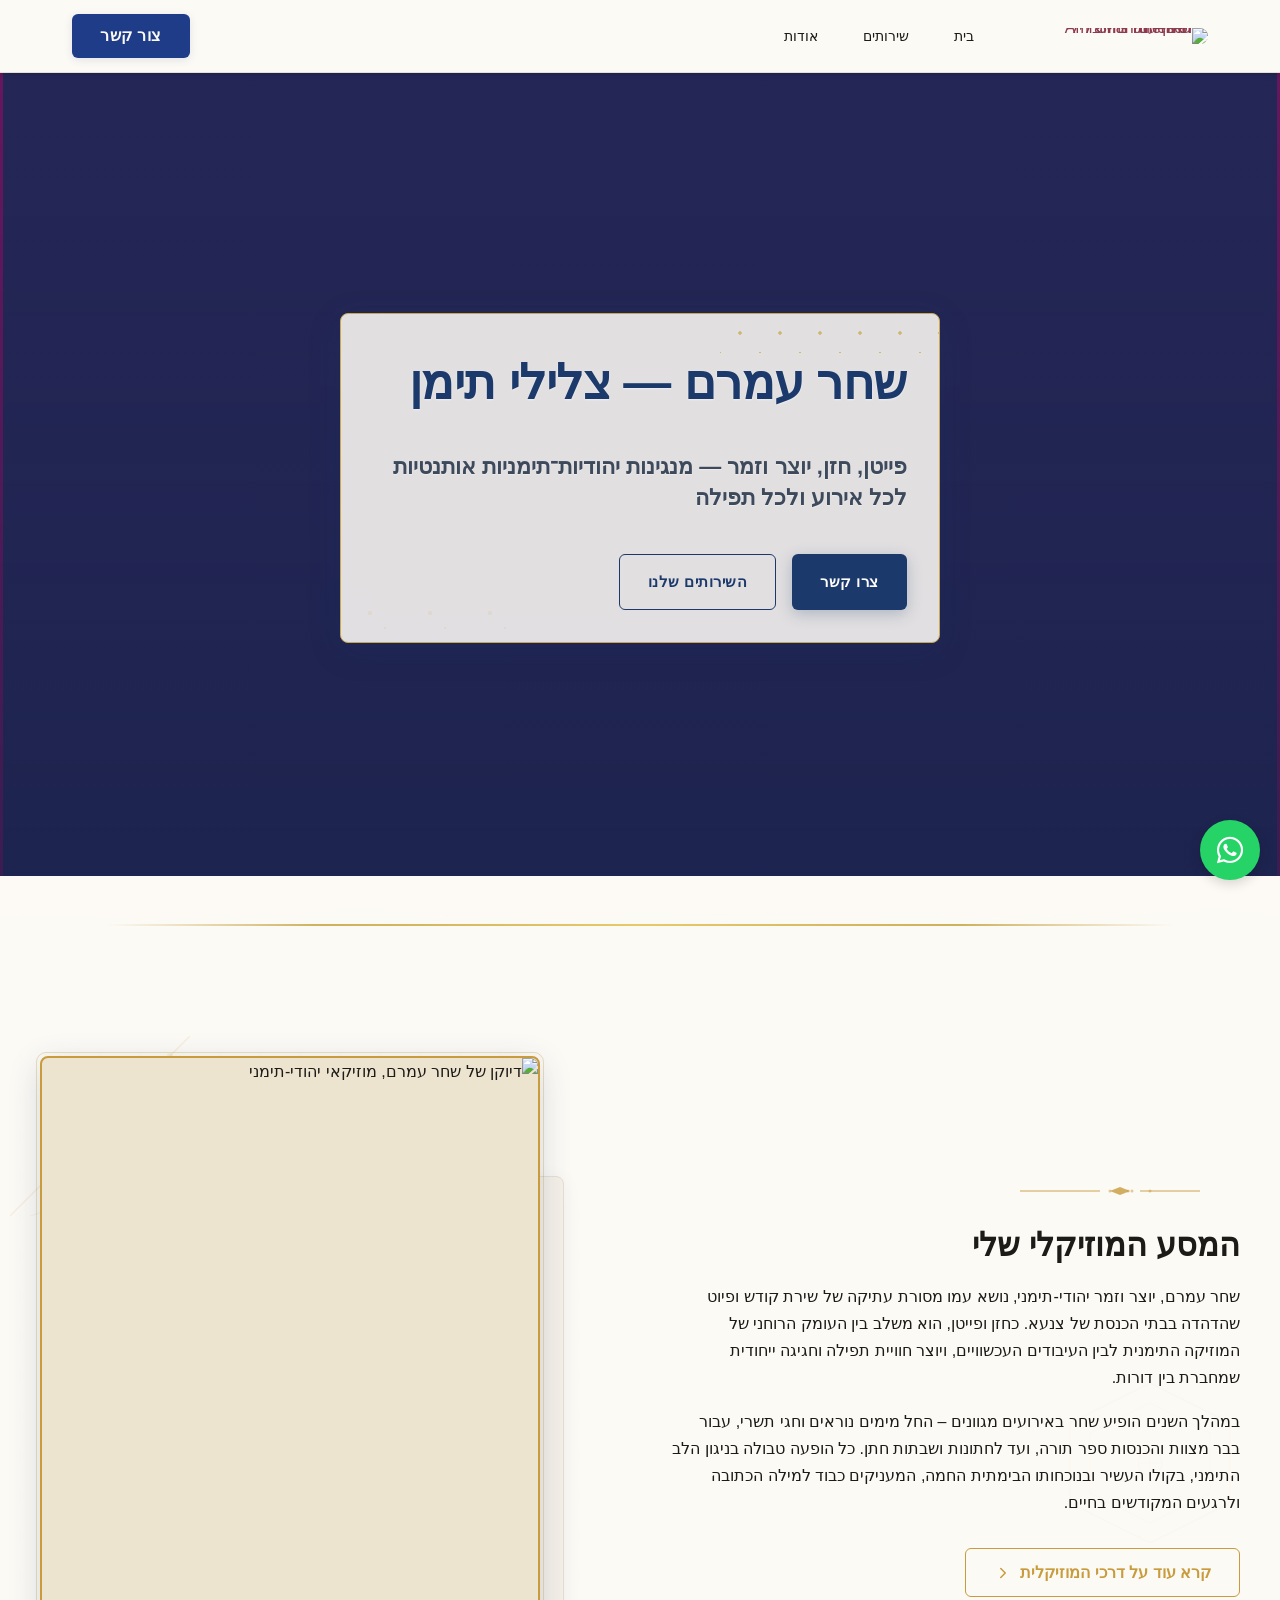
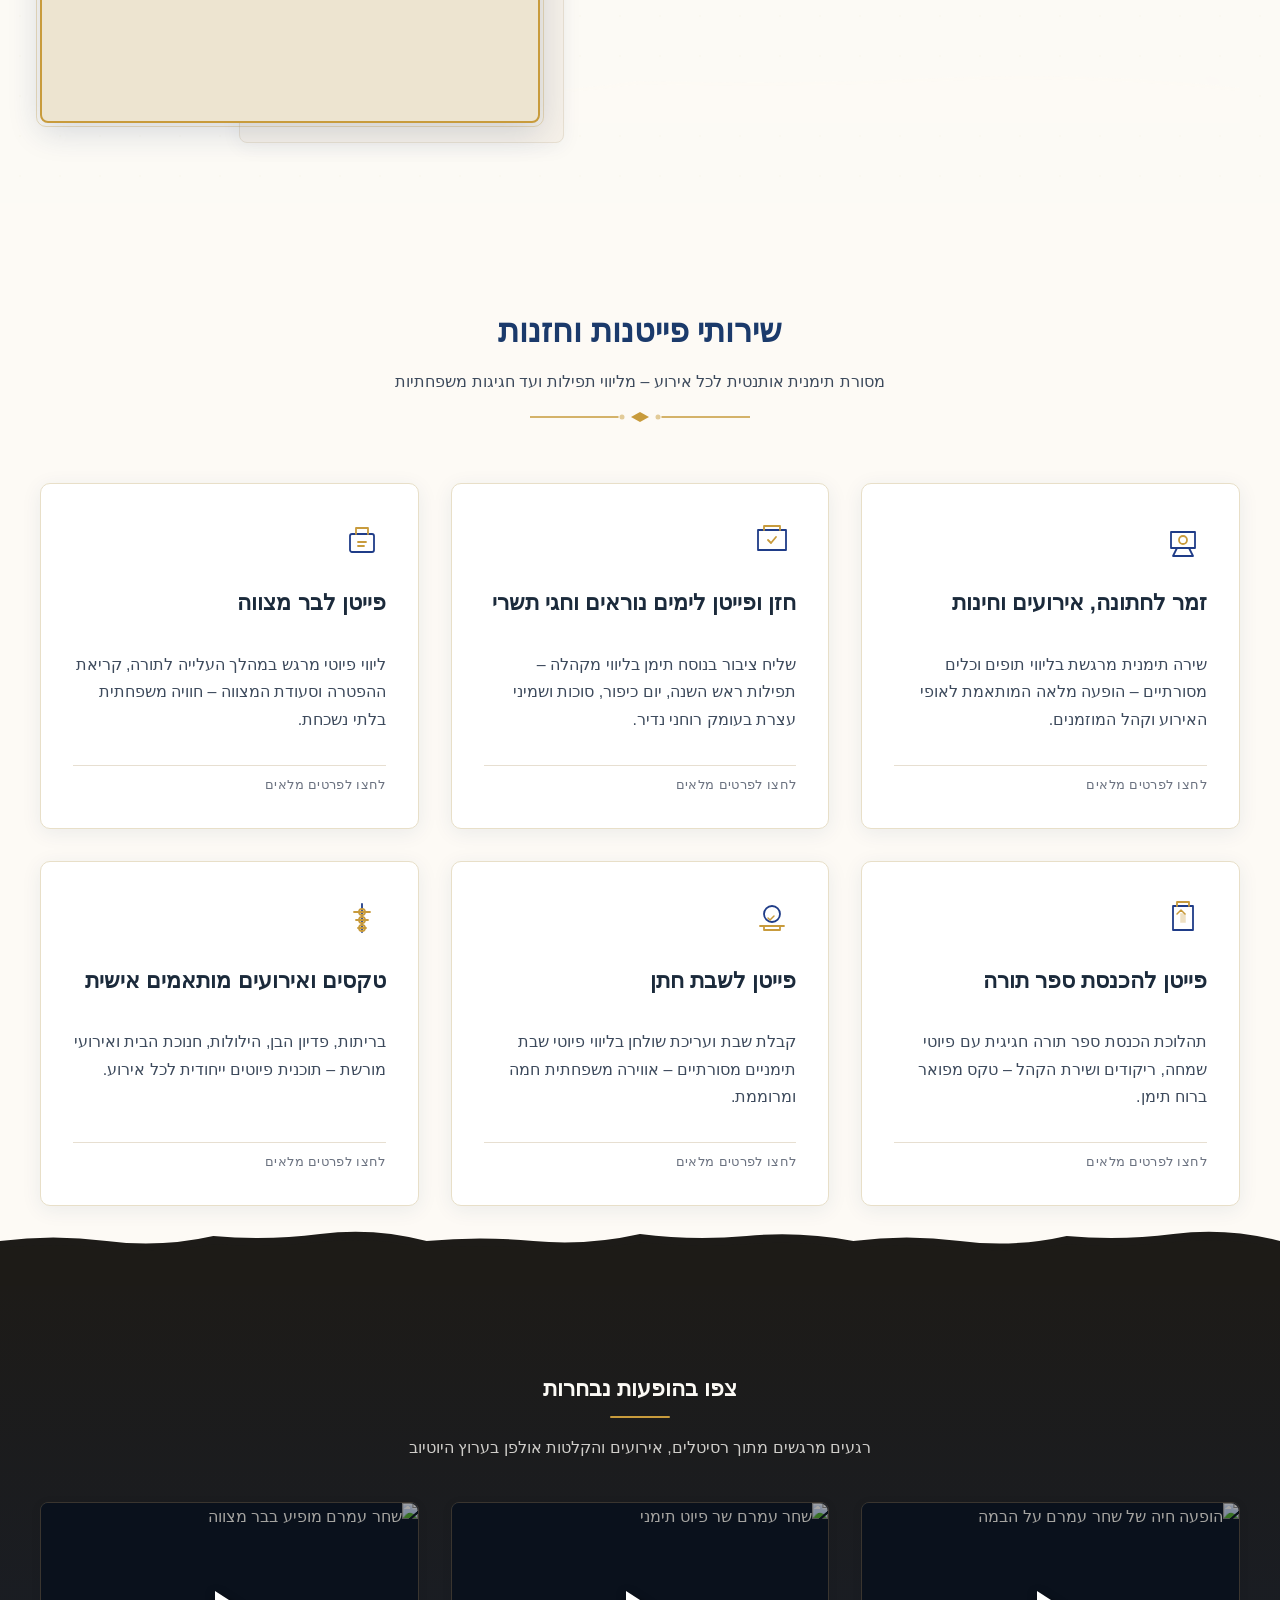
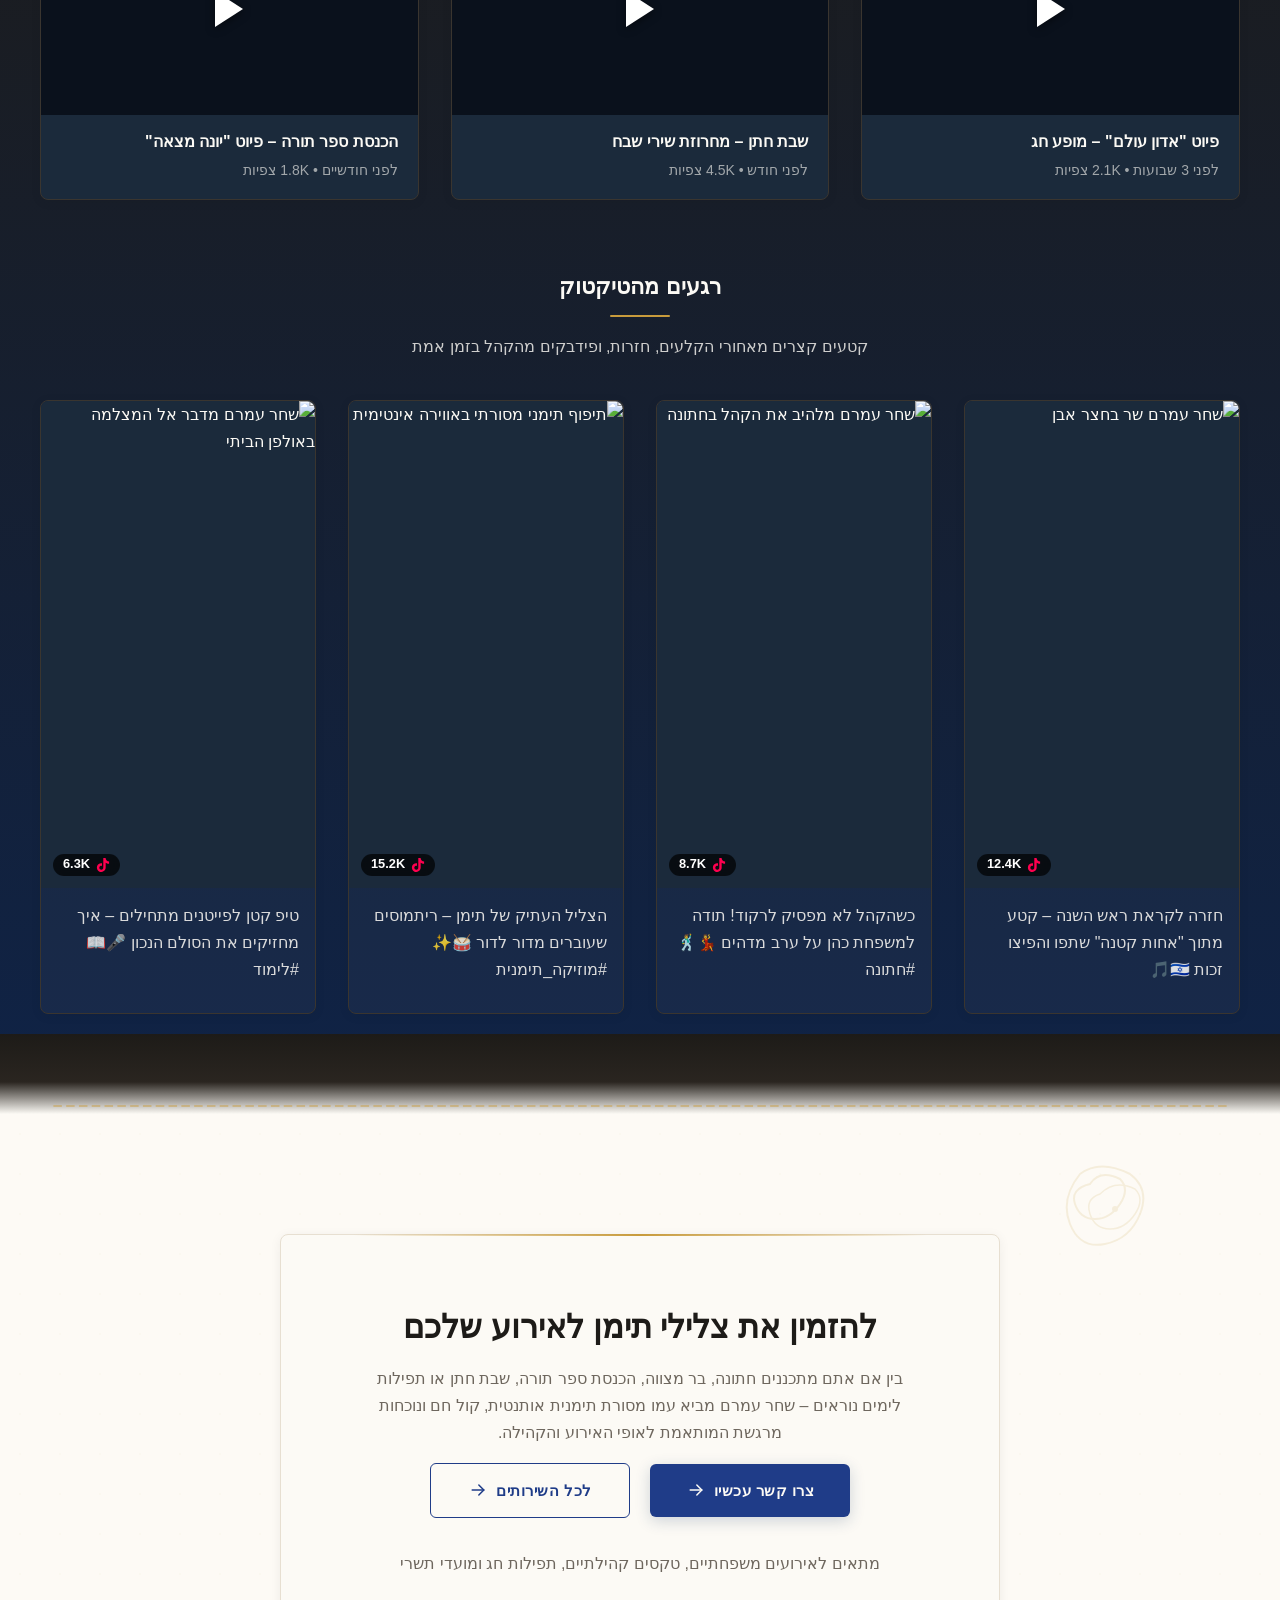
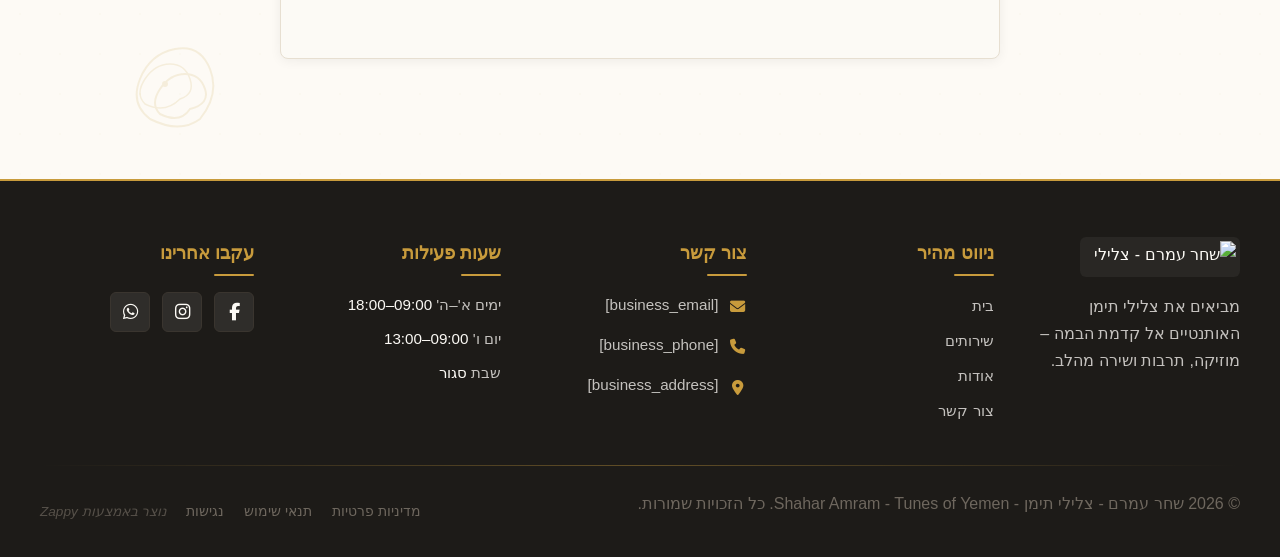
==== public/index.html @ 4da3770f "Background sync: Progressive GitHub Sync" ====
<!doctype html><html dir="rtl" lang="he"><head><meta charset="UTF-8"><meta content="width=device-width,initial-scale=1" name="viewport"><meta content="index, follow" name="robots"><title>פייטן תימני מסורתי לאירוע ולנשמה — שחר עמרם - צלילי תימן - Shahar Amram - Tunes of Yemen</title><meta content="התחברו לעומק הרוחני של המוזיקה התימנית עם הפייטן שחר עמרם. חזנות לימים נוראים, פיוטים לבר מצווה, שירת חתונה וחינה בליווי צלילי תימן אותנטיים. הזמינו את הקדושה והשמחה לאירוע שלכם עוד היום." name="description"><meta content="פייטן, תימנית, מוזיקה תימנית, פיוט תימני, זמר לחתונה" name="keywords"><link href="/assets/favicon.ico" rel="icon" type="image/x-icon"><link href="/assets/favicon-16x16.png" rel="icon" type="image/png" sizes="16x16"><link href="/assets/favicon-32x32.png" rel="icon" type="image/png" sizes="32x32"><link href="/assets/favicon-48x48.png" rel="icon" type="image/png" sizes="48x48"><link href="/assets/favicon-192x192.png" rel="icon" type="image/png" sizes="192x192"><link href="/assets/favicon-512x512.png" rel="icon" type="image/png" sizes="512x512"><link href="/assets/apple-touch-icon.png" rel="apple-touch-icon"><script>!function(){"use strict";var t="ca3db151-b96f-4b1c-b314-2c5ce56143d0",e="https://api.zappy5.com/api/analytics/track",a=18e5,n=2592e6,o=!0,i=!0,r=!0;var s=function(){var e="zappy_visitor_"+t,a=null;try{if(a=localStorage.getItem(e)){var o=JSON.parse(a),i=Date.now();if(i-o.created<n)return o.lastSeen=i,localStorage.setItem(e,JSON.stringify(o)),o.id}}catch(t){console.warn("Zappy Analytics: LocalStorage not available")}var r="zv_"+Date.now()+"_"+Math.random().toString(36).substr(2,9);try{localStorage.setItem(e,JSON.stringify({id:r,created:Date.now(),lastSeen:Date.now()}))}catch(t){}return r}(),c=function(){var e="zappy_session_"+t,n=null;try{if(n=sessionStorage.getItem(e)){var o=JSON.parse(n),i=Date.now();if(i-o.timestamp<a)return o.timestamp=i,sessionStorage.setItem(e,JSON.stringify(o)),o.id}}catch(t){console.warn("Zappy Analytics: SessionStorage not available")}var r="zs_"+Date.now()+"_"+Math.random().toString(36).substr(2,9);try{sessionStorage.setItem(e,JSON.stringify({id:r,timestamp:Date.now()}))}catch(t){}return r}();function l(a,n){n=n||{};var o={website_id:t,event_type:a,page_path:window.location.pathname,referrer:document.referrer||"direct",visitor_id:s,session_id:c,metadata:n};if(navigator.sendBeacon){var i=new Blob([JSON.stringify(o)],{type:"application/json"});navigator.sendBeacon(e,i)}else fetch(e,{method:"POST",headers:{"Content-Type":"application/json"},body:JSON.stringify(o),keepalive:!0}).catch(function(t){console.warn("Zappy Analytics: Failed to track event",t)})}o&&l("pageview",{title:document.title,url:window.location.href}),i&&document.addEventListener("click",function(t){var e=t.target;if("BUTTON"===e.tagName||e.closest("button")){var a="BUTTON"===e.tagName?e:e.closest("button");l("click",{element:"button",text:a.textContent.trim().substring(0,100),id:a.id||null,class:a.className||null})}else if("A"===e.tagName||e.closest("a")){var n="A"===e.tagName?e:e.closest("a");l("navigation",{element:"link",text:n.textContent.trim().substring(0,100),href:n.href,external:n.hostname!==window.location.hostname})}},!0),r&&document.addEventListener("submit",function(t){var e=t.target;l("form_submit",{form_id:e.id||null,form_name:e.name||null,form_action:e.action||null,form_method:e.method||"GET"})},!0);var d=Date.now();window.addEventListener("beforeunload",function(){l("page_unload",{time_on_page:Math.floor((Date.now()-d)/1e3),page_path:window.location.pathname})}),window.zappyAnalytics={track:l,getVisitorId:function(){return s},getSessionId:function(){return c}}}()</script><meta content="פייטן תימני מסורתי לאירוע ולנשמה — שחר עמרם - צלילי תימן - Shahar Amram - Tunes of Yemen" property="og:title"><meta content="התחברו לעומק הרוחני של המוזיקה התימנית עם הפייטן שחר עמרם. חזנות לימים נוראים, פיוטים לבר מצווה, שירת חתונה וחינה בליווי צלילי תימן אותנטיים. הזמינו את הקדושה והשמחה לאירוע שלכם עוד היום." property="og:description"><meta content="summary_large_image" name="twitter:card"><meta content="פייטן תימני מסורתי לאירוע ולנשמה — שחר עמרם - צלילי תימן - Shahar Amram - Tunes of Yemen" name="twitter:title"><meta content="התחברו לעומק הרוחני של המוזיקה התימנית עם הפייטן שחר עמרם. חזנות לימים נוראים, פיוטים לבר מצווה, שירת חתונה וחינה בליווי צלילי תימן אותנטיים. הזמינו את הקדושה והשמחה לאירוע שלכם עוד היום." name="twitter:description"><meta content="website" property="og:type"><meta content="he_IL" property="og:locale"><link href="https://cdnjs.cloudflare.com/ajax/libs/font-awesome/6.4.0/css/all.min.css" rel="stylesheet"><style>.skip-link{position:absolute;top:0;left:0;transform:translateY(-200%);padding:12px 18px;background:var(--bg-dark,#1a1a1a);color:var(--text-light,#fff);font-weight:600;border-radius:0 0 8px 0;z-index:10000}.skip-link:focus{transform:none;outline:2px solid var(--ring,#fff);outline-offset:2px}:focus-visible{outline:2px solid var(--ring,currentColor);outline-offset:3px}</style><link href="/assets/favicon.ico" rel="icon" type="image/x-icon"><link href="/assets/favicon-16x16.png" rel="icon" type="image/png" sizes="16x16"><link href="/assets/favicon-32x32.png" rel="icon" type="image/png" sizes="32x32"><link href="/assets/favicon-48x48.png" rel="icon" type="image/png" sizes="48x48"><link href="/assets/favicon-192x192.png" rel="icon" type="image/png" sizes="192x192"><link href="/assets/favicon-512x512.png" rel="icon" type="image/png" sizes="512x512"><link href="/assets/apple-touch-icon.png" rel="apple-touch-icon"><link href="https://cdn.jsdelivr.net/npm/vanilla-cookieconsent@3/dist/cookieconsent.css" rel="stylesheet"><script src="https://cdn.jsdelivr.net/npm/vanilla-cookieconsent@3/dist/cookieconsent.umd.js"></script><script src="https://cdn.jsdelivr.net/gh/mickidum/acc_toolbar/acctoolbar/acctoolbar.min.js"></script><link href="/styles.css" rel="stylesheet"><script>window.ZAPPY_WEBSITE_ID="ca3db151-b96f-4b1c-b314-2c5ce56143d0",window.ZAPPY_API_BASE="https://api.zappy5.com"</script><style id="zappy-dropdown-submenu-styles">#navMenu li:has(.sub-menu),.nav-menu li:has(.sub-menu),.navbar li:has(.sub-menu),nav li:has(.sub-menu){position:relative}#navMenu .sub-menu,.nav-menu .sub-menu,.navbar .sub-menu,nav .sub-menu{display:block!important;position:absolute!important;top:100%;left:0;min-width:220px;background:#fff;border-radius:8px;box-shadow:0 8px 25px rgba(0,0,0,.15);padding:8px 0;opacity:0;visibility:hidden;transform:translateY(10px);transition:all .3s ease;z-index:1000;list-style:none;pointer-events:none}#navMenu li:hover>.sub-menu,.nav-menu li:hover>.sub-menu,.navbar li:hover>.sub-menu,nav li:hover>.sub-menu{opacity:1!important;visibility:visible!important;transform:translateY(0)!important;pointer-events:auto!important}.sub-menu li{list-style:none;margin:0;padding:0}.sub-menu a{display:block!important;padding:10px 16px!important;color:var(--text-dark,#333)!important;font-weight:500;text-decoration:none;white-space:nowrap;transition:background-color .2s}.sub-menu .zappy-nav-child>a{padding-left:28px!important;font-size:.9em!important;opacity:.85!important}[dir=rtl] .sub-menu .zappy-nav-child>a,html[lang=ar] .sub-menu .zappy-nav-child>a,html[lang=he] .sub-menu .zappy-nav-child>a{padding-left:10px!important;padding-right:28px!important}.sub-menu .zappy-nav-parent>a{font-weight:600!important}.sub-menu a:hover{background-color:#f5f5f5}[dir=rtl] .nav-menu .sub-menu,[dir=rtl] .navbar .sub-menu,[dir=rtl] nav .sub-menu,html[lang=ar] .nav-menu .sub-menu,html[lang=ar] .navbar .sub-menu,html[lang=ar] nav .sub-menu,html[lang=he] .nav-menu .sub-menu,html[lang=he] .navbar .sub-menu,html[lang=he] nav .sub-menu{left:auto!important;right:0!important}.sub-menu:empty,.sub-menu:not(:has(li)):not(:has(> a)),.sub-menu:not(:has(li:not(.zappy-hidden-menu-item))):not(:has(> a)){display:none!important;opacity:0!important;visibility:hidden!important;pointer-events:none!important}li:has(.menu-group-title):hover>.sub-menu{opacity:1!important;visibility:visible!important;transform:translateY(0)!important;pointer-events:auto!important}#navMenu>li>.menu-group-title,.nav-menu>li>.menu-group-title{display:inline-block;padding:.5rem 1rem;cursor:default;user-select:none}@media (max-width:768px){#navMenu .sub-menu,.nav-menu .sub-menu,.navbar .sub-menu,nav .sub-menu{position:static!important;transform:none!important;box-shadow:none!important;background:0 0!important;max-height:0;overflow:hidden;opacity:0;visibility:hidden;transition:max-height .3s ease,opacity .3s ease;padding:0!important;border-radius:0!important}#navMenu .sub-menu.mobile-expanded,.nav-menu .sub-menu.mobile-expanded,.navbar .sub-menu.mobile-expanded{max-height:none!important;overflow-y:visible!important;opacity:1!important;visibility:visible!important;padding:8px 0 8px 16px!important}[dir=rtl] .sub-menu.mobile-expanded,html[lang=he] .sub-menu.mobile-expanded{padding:8px 16px 8px 0!important}#navMenu li:hover>.sub-menu,.nav-menu li:hover>.sub-menu,.navbar li:hover>.sub-menu,nav li:hover>.sub-menu{opacity:0;visibility:hidden;pointer-events:none}#navMenu li>.sub-menu.mobile-expanded,.nav-menu li>.sub-menu.mobile-expanded,.navbar li>.sub-menu.mobile-expanded,nav li>.sub-menu.mobile-expanded{opacity:1!important;visibility:visible!important;pointer-events:auto!important}#navMenu li:has(.sub-menu),.nav-menu li:has(.sub-menu),.navbar li:has(.sub-menu),nav li:has(.sub-menu){display:flex!important;flex-wrap:wrap!important;align-items:center!important;position:relative!important;min-height:44px!important}#navMenu li:has(.sub-menu)>a,.nav-menu li:has(.sub-menu)>a,.navbar li:has(.sub-menu)>a,nav li:has(.sub-menu)>a{flex:1!important;min-width:0!important}#navMenu li:has(.sub-menu)>.menu-group-title,.nav-menu li:has(.sub-menu)>.menu-group-title,.navbar li:has(.sub-menu)>.menu-group-title,nav li:has(.sub-menu)>.menu-group-title{flex:1!important;min-width:0!important;padding:0!important;line-height:inherit!important}#navMenu li:has(.sub-menu)>.sub-menu,.nav-menu li:has(.sub-menu)>.sub-menu,.navbar li:has(.sub-menu)>.sub-menu,nav li:has(.sub-menu)>.sub-menu{flex-basis:100%!important;width:100%!important}#navMenu li:has(.sub-menu)>a [class*=arrow],#navMenu li:has(.sub-menu)>a [class*=chevron],.nav-menu li:has(.sub-menu)>a .fa-angle-down,.nav-menu li:has(.sub-menu)>a .fa-chevron-down,.nav-menu li:has(.sub-menu)>a [class*=arrow],.nav-menu li:has(.sub-menu)>a [class*=chevron],nav li:has(.sub-menu)>a [class*=arrow],nav li:has(.sub-menu)>a [class*=chevron]{display:none!important;visibility:hidden!important}.mobile-submenu-toggle{display:flex!important;align-items:center!important;justify-content:center!important;width:44px!important;height:auto!important;background:0 0!important;border:none!important;cursor:pointer!important;color:var(--text-dark)!important;position:static!important;flex-shrink:0!important;align-self:stretch!important;z-index:2!important;padding:0!important;margin:0!important}.mobile-submenu-toggle::after{content:''!important;width:0!important;height:0!important;border-left:6px solid transparent!important;border-right:6px solid transparent!important;border-top:7px solid currentColor!important;transition:transform .3s ease!important}.mobile-submenu-toggle.expanded::after{transform:rotate(180deg)!important}.sub-menu a{padding:10px 0!important;display:block!important;color:var(--text-dark)!important;white-space:normal!important}.sub-menu .zappy-nav-child>a{padding-left:28px!important;font-size:.9em!important;opacity:.85!important}[dir=rtl] .sub-menu .zappy-nav-child>a,html[lang=ar] .sub-menu .zappy-nav-child>a,html[lang=he] .sub-menu .zappy-nav-child>a{padding-left:0!important;padding-right:28px!important}.sub-menu .zappy-nav-parent>a{font-weight:600!important}#navMenu.active,.nav-menu.active{max-width:100vw!important;overflow-x:hidden!important;box-sizing:border-box!important}.navbar .sub-menu li a,.zappy-products-dropdown .sub-menu a,nav.navbar .sub-menu li a{color:var(--text-dark)!important}}@media (min-width:769px){.mobile-submenu-toggle{display:none!important}}</style><style id="zappy-widget-visibility">html[dir=rtl] .whatsapp-float{right:20px!important;left:auto!important}html:not([dir]) .whatsapp-float,html[dir=ltr] .whatsapp-float{left:20px!important;right:auto!important}html[dir=rtl] #mic-access-tool-general-button,html[dir=rtl] #mic-init-access-tool #mic-access-tool-general-button,html[dir=rtl] #mic-init-access-tool .mic-access-tool-general-button,html[dir=rtl] ._access-icon,html[dir=rtl] .mic-access-tool-general-button{left:20px!important;right:auto!important}html:not([dir]) #mic-access-tool-general-button,html:not([dir]) #mic-init-access-tool #mic-access-tool-general-button,html:not([dir]) #mic-init-access-tool .mic-access-tool-general-button,html:not([dir]) ._access-icon,html:not([dir]) .mic-access-tool-general-button,html[dir=ltr] #mic-access-tool-general-button,html[dir=ltr] #mic-init-access-tool #mic-access-tool-general-button,html[dir=ltr] #mic-init-access-tool .mic-access-tool-general-button,html[dir=ltr] ._access-icon,html[dir=ltr] .mic-access-tool-general-button{right:20px!important;left:auto!important}@media (max-width:768px){.whatsapp-float{display:flex!important}}@media (min-width:769px){.whatsapp-float{display:flex!important}}@media (max-width:768px){#mic-access-tool-general-button,#mic-init-access-tool #mic-access-tool-general-button,#mic-init-access-tool .mic-access-tool-general-button,._access-icon,.mic-access-tool-general-button{display:flex!important;visibility:visible!important;opacity:1!important;pointer-events:auto!important}#mic-access-tool-box.opened-mic-access-tool,#mic-init-access-tool #mic-access-tool-box.opened-mic-access-tool,.mic-access-tool-box.opened-mic-access-tool{visibility:visible!important;opacity:1!important;pointer-events:auto!important}}@media (min-width:769px){#mic-access-tool-general-button,#mic-init-access-tool #mic-access-tool-general-button,#mic-init-access-tool .mic-access-tool-general-button,._access-icon,.mic-access-tool-general-button{display:flex!important;visibility:visible!important;opacity:1!important;pointer-events:auto!important}#mic-access-tool-box.opened-mic-access-tool,#mic-init-access-tool #mic-access-tool-box.opened-mic-access-tool,.mic-access-tool-box.opened-mic-access-tool{visibility:visible!important;opacity:1!important;pointer-events:auto!important}}</style></head><body><a href="#main" class="skip-link">דלג לתוכן הראשי</a><nav class="navbar" dir="rtl"><button aria-label="Menu" class="mobile-toggle" id="mobileToggle"><svg viewBox="0 0 24 24" fill="none" height="24" width="24" class="hamburger-icon"><path d="M3 12h18M3 6h18M3 18h18" stroke="currentColor" stroke-width="2" stroke-linecap="round"></path></svg> <svg viewBox="0 0 24 24" fill="none" height="24" width="24" class="close-icon" style="display:none"><path d="M18 6L6 18M6 6l12 12" stroke="currentColor" stroke-width="2" stroke-linecap="round"></path></svg></button> <button aria-label="Call" class="phone-header-btn" data-phone="[business_phone]"><svg viewBox="0 0 24 24" fill="currentColor" height="20" width="20"><path d="M22 16.92v3a2 2 0 0 1-2.18 2 19.79 19.79 0 0 1-8.63-3.07 19.5 19.5 0 0 1-6-6 19.79 19.79 0 0 1-3.07-8.67A2 2 0 0 1 4.11 2h3a2 2 0 0 1 2 1.72 12.84 12.84 0 0 0 .7 2.81 2 2 0 0 1-.45 2.11L8.09 9.91a16 16 0 0 0 6 6l1.27-1.27a2 2 0 0 1 2.11-.45 12.84 12.84 0 0 0 2.81.7A2 2 0 0 1 22 16.92z"></path></svg></button><div class="nav-container"><div class="nav-right-group"><div class="nav-brand"><a href="/" class="logo-link"><img alt="שחר עמרם - צלילי תימן - Shahar Amram - Tunes of Yemen" src="/assets/site-----image-1.webp" class="logo"></a></div><ul class="nav-menu" id="navMenu"><li><a href="/">בית</a></li><li><a href="/services">שירותים</a></li><li><a href="/about">אודות</a></li></ul></div><div class="nav-cta-container"><a href="/contact" class="nav-cta-btn">צור קשר</a></div></div></nav><script>window.addEventListener("load",function(){const e=document.querySelector(".navbar, nav, header");if(!e)return void console.log("[Navbar] Navbar element not found");let t=document.getElementById("mobileToggle")||document.querySelector(".mobile-toggle")||document.querySelector(".hamburger")||document.querySelector(".hamburger-menu")||document.querySelector(".menu-toggle")||document.querySelector(".burger-menu")||document.querySelector('[aria-label="Menu"]')||document.querySelector('[aria-label="תפריט"]');const n=document.querySelector(".phone-header-btn"),o=window.getComputedStyle(e);let r=o.backgroundColor;if(console.log("[Navbar] Initial navbar background:",r),"transparent"===r||"rgba(0, 0, 0, 0)"===r||r.startsWith("rgba")&&r.includes(", 0)")){const e=o.backgroundImage;if(e&&"none"!==e)console.log("[Navbar] Navbar has background image/gradient, using dark text"),r="rgb(240, 240, 240)";else{const e=window.getComputedStyle(document.body).backgroundColor;console.log("[Navbar] Navbar transparent, using body background:",e),r=e}}const a=r.match(/\d+/g);if(a&&a.length>=3){const e=(.299*parseInt(a[0])+.587*parseInt(a[1])+.114*parseInt(a[2]))/255;console.log("[Navbar] Mobile button colors preserved from Claude CSS (luminance:",e.toFixed(2)+")");const o=document.createElement("style");o.id="zappy-mobile-nav-fix";document.documentElement.lang;document.documentElement.dir,o.textContent='\n        /* Hide mobile buttons on desktop, show only on mobile */\n        @media (min-width: 769px) {\n          .mobile-toggle,\n          .phone-header-btn {\n            display: none !important;\n          }\n        }\n        \n        /* Show and position mobile buttons correctly on mobile */\n        @media (max-width: 768px) {\n          .navbar,\n          nav.navbar {\n            min-height: 70px !important;\n          }\n\n          .mobile-toggle,\n          .phone-header-btn {\n            position: absolute !important;\n            top: 0 !important;\n            bottom: 0 !important;\n            margin-top: auto !important;\n            margin-bottom: auto !important;\n            transform: none !important;\n            z-index: 1001 !important;\n            display: flex !important;\n            align-items: center !important;\n            justify-content: center !important;\n            width: 36px !important;\n            height: 36px !important;\n            border-radius: 50% !important;\n            border: none !important;\n            cursor: pointer !important;\n            padding: 6px !important;\n            background: none !important;\n            color: var(--nav-text, var(--text-dark)) !important;\n            touch-action: manipulation !important;\n            -webkit-tap-highlight-color: transparent !important;\n          }\n\n          html[data-zappy-site-type="ecommerce"] .phone-header-btn,\n          body[data-zappy-site-type="ecommerce"] .phone-header-btn,\n          html[data-zappy-site-type="ecommerce"] header .phone-header-btn,\n          html[data-zappy-site-type="ecommerce"] nav .phone-header-btn {\n            display: none !important;\n            visibility: hidden !important;\n            width: 0 !important;\n            height: 0 !important;\n            min-width: 0 !important;\n            overflow: hidden !important;\n          }\n          \n          /* LTR positioning (default): hamburger LEFT, phone RIGHT */\n          html:not([dir="rtl"]):not([lang="he"]):not([lang="ar"]) .mobile-toggle,\n          html[dir="ltr"] .mobile-toggle {\n            left: 12px !important;\n            right: auto !important;\n          }\n          html:not([dir="rtl"]):not([lang="he"]):not([lang="ar"]) .phone-header-btn,\n          html[dir="ltr"] .phone-header-btn {\n            right: 12px !important;\n            left: auto !important;\n          }\n          \n          /* RTL positioning: hamburger RIGHT, phone LEFT */\n          html[dir="rtl"] .mobile-toggle,\n          html[lang="he"] .mobile-toggle,\n          html[lang="ar"] .mobile-toggle {\n            right: 12px !important;\n            left: auto !important;\n          }\n          html[dir="rtl"] .phone-header-btn,\n          html[lang="he"] .phone-header-btn,\n          html[lang="ar"] .phone-header-btn {\n            left: 12px !important;\n            right: auto !important;\n          }\n          \n          /* CRITICAL: Ensure nav-container has min-height on mobile */\n          /* All children are positioned absolutely/fixed on mobile, so height:auto collapses to 0 */\n          .nav-container {\n            min-height: 70px !important;\n            position: relative !important;\n          }\n          \n          /* Ensure SVG icons are properly sized and inherit color */\n          .mobile-toggle svg,\n          .phone-header-btn svg {\n            width: 24px !important;\n            height: 24px !important;\n            /* Don\'t force display - let JavaScript control hamburger/close toggle */\n          }\n          \n          /* Reset nav-cta-container on mobile - remove desktop box-shadow/padding */\n          /* that creates a visible ghost box when CTA button is hidden */\n          .nav-cta-container {\n            box-shadow: none !important;\n            padding: 0 !important;\n          }\n          \n          /* Hide nav-cta-container entirely on mobile when there\'s no lang-switcher */\n          /* (only the CTA button is inside, and it\'s hidden on mobile) */\n          .nav-cta-container:not(:has(.lang-switcher)) {\n            display: none !important;\n          }\n          \n          /* CRITICAL: Prevent hero image fade gradient from bleeding over headline text */\n          /* The .image-fade-gradient has bottom: -30px (extends below parent) */\n          /* On mobile stacked layout, this overlaps the h1 text below the image */\n          .hero-image-column {\n            overflow: hidden !important;\n          }\n          .image-fade-gradient {\n            bottom: 0 !important;\n          }\n          \n          /* Hide desktop language switcher on mobile - hamburger menu handles it */\n          /* High specificity to override stored CSS */\n          .lang-switcher,\n          .nav-cta-container .lang-switcher,\n          .nav-container .lang-switcher,\n          .navbar .lang-switcher,\n          .navbar .nav-cta-container .lang-switcher {\n            display: none !important;\n          }\n        }\n      ';const r=document.getElementById("zappy-mobile-nav-fix");r&&r.remove(),document.head.appendChild(o),console.log("[Navbar] Critical CSS injected for mobile nav positioning");const i=window.innerWidth<=768;if(t){const e=t.querySelector(".hamburger-icon"),n=t.querySelector(".close-icon");e&&(e.style.setProperty("width","24px","important"),e.style.setProperty("height","24px","important"),e.style.setProperty("display","block","important")),n&&(n.style.setProperty("width","24px","important"),n.style.setProperty("height","24px","important"),n.style.setProperty("display","none","important")),i?(t.style.setProperty("position","absolute","important"),t.style.setProperty("top","0","important"),t.style.setProperty("bottom","0","important"),t.style.setProperty("margin-top","auto","important"),t.style.setProperty("margin-bottom","auto","important"),t.style.setProperty("transform","none","important"),t.style.setProperty("z-index","1001","important"),t.style.removeProperty("left"),t.style.removeProperty("right"),console.log("[Navbar] Mobile toggle positioning applied (mobile viewport)")):(t.style.removeProperty("position"),t.style.removeProperty("top"),t.style.removeProperty("transform"),t.style.removeProperty("z-index"),t.style.removeProperty("left"),t.style.removeProperty("right"),console.log("[Navbar] Desktop viewport - cleared mobile toggle inline positioning"))}if(n){const e=n.querySelector("svg");e&&(e.style.width="24px",e.style.height="24px",e.setAttribute("width","24"),e.setAttribute("height","24")),i?(n.style.setProperty("position","absolute","important"),n.style.setProperty("top","0","important"),n.style.setProperty("bottom","0","important"),n.style.setProperty("margin-top","auto","important"),n.style.setProperty("margin-bottom","auto","important"),n.style.setProperty("transform","none","important"),n.style.setProperty("z-index","1001","important"),n.style.removeProperty("left"),n.style.removeProperty("right"),console.log("[Navbar] Phone button positioning applied (mobile viewport)")):(n.style.removeProperty("position"),n.style.removeProperty("top"),n.style.removeProperty("transform"),n.style.removeProperty("z-index"),n.style.removeProperty("left"),n.style.removeProperty("right"),console.log("[Navbar] Desktop viewport - cleared phone button inline positioning"))}}else console.log("[Navbar] Could not parse background color:",r);t=document.getElementById("mobileToggle")||document.querySelector(".mobile-toggle")||document.querySelector(".hamburger")||document.querySelector(".hamburger-menu")||document.querySelector(".menu-toggle")||document.querySelector(".burger-menu")||document.querySelector('[aria-label="Menu"]')||document.querySelector('[aria-label="תפריט"]');const i=document.getElementById("navMenu")||document.querySelector(".nav-menu")||document.querySelector(".nav-links")||document.querySelector("nav ul:not(.submenu)");if(!t||!i)return void console.log("[Navbar] Mobile toggle or menu not found:",{toggle:!!t,menu:!!i});i.id||(i.id="navMenu"),console.log("[Navbar] Initializing mobile menu...");const l=t.cloneNode(!0);t.parentNode.replaceChild(l,t);var s=0;function p(e){var t=Date.now();t-s<300||(s=t,function(e){e.preventDefault(),e.stopPropagation();const t=l.querySelector(".hamburger-icon"),n=l.querySelector(".close-icon");i.classList.contains("active")?(i.classList.remove("active"),t&&t.style.setProperty("display","block","important"),n&&n.style.setProperty("display","none","important"),document.body.style.overflow="",console.log("[Navbar] Menu closed")):(i.classList.add("active"),t&&t.style.setProperty("display","none","important"),n&&n.style.setProperty("display","block","important"),document.body.style.overflow="hidden",console.log("[Navbar] Menu opened"))}(e))}l.addEventListener("click",p),l.addEventListener("touchend",p),i.querySelectorAll("a").forEach(function(e){e.addEventListener("click",function(){if("#"===this.getAttribute("href"))return;const e=l.querySelector(".hamburger-icon"),t=l.querySelector(".close-icon");i.classList.remove("active"),e&&e.style.setProperty("display","block","important"),t&&t.style.setProperty("display","none","important"),document.body.style.overflow="",console.log("[Navbar] Menu closed (link clicked)")})});var m=i.querySelectorAll(".dropdown-toggle");m.forEach(function(e){e.addEventListener("click",function(e){e.preventDefault(),e.stopPropagation();var t=this.closest(".nav-dropdown");t&&(t.parentNode.querySelectorAll(".nav-dropdown.open").forEach(function(e){e!==t&&e.classList.remove("open")}),t.classList.toggle("open"),console.log("[Navbar] Dropdown toggled:",t.classList.contains("open")?"open":"closed"))})}),document.addEventListener("click",function(e){e.target.closest(".nav-dropdown")||document.querySelectorAll(".nav-dropdown.open").forEach(function(e){e.classList.remove("open")})}),console.log("[Navbar] Dropdown handlers initialized for "+m.length+" dropdowns"),n&&n.addEventListener("click",function(){const e=document.querySelectorAll('a[href^="tel:"]'),t=e.length>0?e[0].getAttribute("href").replace("tel:",""):"[business_phone]";window.location.href="tel:"+t,console.log("[Navbar] Phone button clicked")}),console.log("[Navbar] Mobile menu initialized successfully")})</script><main id="main"><section class="index-hero-section" data-band-index="0" data-layout-spec="בית-hero" data-hero-type="fullscreen-scrim" id="index-hero-section" style="position:relative;overflow:hidden;min-height:956px !important"><div class="hero-video-background zappy-editable-video-bg" style="outline:rgb(255, 0, 131) solid 3px;outline-offset:-3px" data-original-image-src="/assets/site-index-hero-image-1.webp" id="hero-video-bg-1781511074386"><div class="hero-video-overlay" style="transition:background 0.3s;background:linear-gradient(rgba(255, 0, 131, 0.2), rgba(255, 0, 131, 0.3))"></div><iframe allow="accelerometer; autoplay; clipboard-write; encrypted-media; gyroscope; picture-in-picture" allowfullscreen="" class="hero-video-iframe" frameborder="0" loading="lazy" src="https://www.youtube.com/embed/OXKddoqsnJU?autoplay=1&amp;mute=1&amp;loop=1&amp;playlist=OXKddoqsnJU&amp;controls=0&amp;showinfo=0&amp;modestbranding=1&amp;rel=0"></iframe><img alt="Hero background" src="/assets/site-index-hero-image-1.webp" loading="lazy" class="hero-video-fallback"></div><div class="index-hero-section__media"><img alt="שחר עמרם מופיע באירוע מוזיקלי מסורתי" src="/assets/site-index-hero-image-1.webp" loading="eager" data-context="A cinematic, bright portrait of Shahar Amram, a Yemenite Jewish musician in formal attire (suit or traditional Yemenite garb), singing passionately during a spiritual or family celebration event. The background shows warm ambient light, possibly a synagogue interior or a wedding hall with soft bokeh, conveying authenticity, heritage, and emotional depth. No text or logos on the image." data-placeholder="index-hero-image-1" height="600" width="1200" class="hero-original-image-hidden index-hero-section__bg-image" data-hero-bg="true" fetchpriority="high" style=";display:none !important"></div><div class="index-hero-section__scrim" aria-hidden="true"></div><div class="index-hero-section__overlay" style="display:flex;justify-content:center;align-items:center;position:absolute;inset:0;width:100%;max-width:none;padding-right:16px;padding-bottom:40px;padding-left:16px;padding-top:40px"><div class="index-hero-section__card" style="margin-left:0;margin-right:0;margin-top:0;margin-bottom:0;text-align:center"><div class="index-hero-section__card-inner"><h1 class="index-hero-section__title" data-element-id="move-1781511119249-9rz85pi1">שחר עמרם — צלילי תימן</h1><h3 class="index-hero-section__subtitle">פייטן, חזן, יוצר וזמר — מנגינות יהודיות־תימניות אותנטיות לכל אירוע ולכל תפילה</h3><div class="index-hero-section__actions"><a href="#contact" class="index-hero-section__btn index-hero-section__btn--primary" data-element-id="btn-1781511074283-p4wnanqdi" data-element-type="button" data-native-element="true">צרו קשר</a> <a href="#services" class="index-hero-section__btn index-hero-section__btn--secondary" data-element-id="btn-1781511074283-1gy6qege1" data-element-type="button" data-native-element="true">השירותים שלנו</a></div></div></div></div><div class="index-hero-section__divider-wrapper"><svg viewBox="0 0 1200 80" xmlns="http://www.w3.org/2000/svg" aria-hidden="true" data-no-icon-edit="true" preserveAspectRatio="none"><defs><linearGradient id="goldRuleGradient" x1="0%" x2="100%" y1="0%" y2="0%"><stop offset="0%" stop-color="#C9A84C" stop-opacity="0"></stop><stop offset="20%" stop-color="#C9A84C" stop-opacity="0.9"></stop><stop offset="50%" stop-color="#E8C96A" stop-opacity="1"></stop><stop offset="80%" stop-color="#C9A84C" stop-opacity="0.9"></stop><stop offset="100%" stop-color="#C9A84C" stop-opacity="0"></stop></linearGradient></defs><rect height="80" width="1200" x="0" y="0" fill="#FDFAF5"></rect><path d="M0,80 L0,40 Q50,35 100,42 T200,38 Q250,42 300,35 T400,40 Q450,38 500,42 T600,35 Q650,40 700,38 T800,42 Q850,35 900,40 T1000,38 Q1050,42 1100,35 T1200,40 L1200,80 Z" fill="var(--bg-light)"></path><rect height="2" width="1000" x="100" y="48" fill="url(#goldRuleGradient)" rx="1"></rect></svg></div></section><section class="index-about-preview-section" data-band-index="1" data-layout-spec="בית-about-preview" dir="rtl"><div class="index-about-preview-section__container"><div class="index-about-preview-section__watermark" aria-hidden="true"><svg viewBox="0 0 260 320" xmlns="http://www.w3.org/2000/svg"><path d="M130 20 L210 60 L210 140 L130 180 L50 140 L50 60 Z" stroke="currentColor" stroke-width="1.5" opacity="0.4" fill="none"></path><path d="M130 40 L190 70 L190 130 L130 160 L70 130 L70 70 Z" stroke="currentColor" stroke-width="1" opacity="0.3" fill="none"></path><path d="M130 80 L130 140 M90 80 L90 120 M170 80 L170 120" stroke="currentColor" stroke-width="0.8" opacity="0.25"></path><circle cx="130" cy="100" r="12" fill="none" opacity="0.35" stroke="currentColor" stroke-width="1.2"></circle><path d="M130 88 L130 112 M118 100 L142 100" stroke="currentColor" stroke-width="0.8" opacity="0.3"></path></svg></div><div class="index-about-preview-section__corner-arabesque" aria-hidden="true"><svg viewBox="0 0 180 180" xmlns="http://www.w3.org/2000/svg"><path d="M180 0 Q150 30 120 60 Q90 90 60 120 Q30 150 0 180" stroke="currentColor" stroke-width="1.5" opacity="0.12" fill="none"></path><path d="M180 20 Q160 40 140 65 Q120 90 100 115 Q80 140 60 160 Q40 175 20 180" stroke="currentColor" stroke-width="1" opacity="0.08" fill="none"></path><circle cx="160" cy="20" r="3" fill="currentColor" opacity="0.1"></circle><circle cx="140" cy="40" r="2" fill="currentColor" opacity="0.08"></circle><circle cx="120" cy="60" r="2.5" fill="currentColor" opacity="0.09"></circle></svg></div><div class="index-about-preview-section__grid"><div class="index-about-preview-section__text-col"><div class="index-about-preview-section__gold-divider" aria-hidden="true"><svg viewBox="0 0 220 20" xmlns="http://www.w3.org/2000/svg"><line stroke="currentColor" stroke-width="1.5" x1="0" x2="80" y1="10" y2="10" opacity="0.6"></line><polygon points="100,6 110,10 100,14 90,10" fill="currentColor" opacity="0.8"></polygon><line stroke="currentColor" stroke-width="1.5" x1="120" x2="180" y1="10" y2="10" opacity="0.6"></line><circle cx="90" cy="10" r="1.5" fill="currentColor" opacity="0.5"></circle><circle cx="108" cy="10" r="1.5" fill="currentColor" opacity="0.5"></circle><circle cx="112" cy="10" r="1.5" fill="currentColor" opacity="0.5"></circle><circle cx="130" cy="10" r="1.5" fill="currentColor" opacity="0.5"></circle></svg></div><h2 class="index-about-preview-section__heading">המסע המוזיקלי שלי</h2><div class="index-about-preview-section__bio-summary"><p>שחר עמרם, יוצר וזמר יהודי-תימני, נושא עמו מסורת עתיקה של שירת קודש ופיוט שהדהדה בבתי הכנסת של צנעא. כחזן ופייטן, הוא משלב בין העומק הרוחני של המוזיקה התימנית לבין העיבודים העכשוויים, ויוצר חוויית תפילה וחגיגה ייחודית שמחברת בין דורות.</p><p>במהלך השנים הופיע שחר באירועים מגוונים – החל מימים נוראים וחגי תשרי, עבור בבר מצוות והכנסות ספר תורה, ועד לחתונות ושבתות חתן. כל הופעה טבולה בניגון הלב התימני, בקולו העשיר ובנוכחותו הבימתית החמה, המעניקים כבוד למילה הכתובה ולרגעים המקודשים בחיים.</p></div><button aria-label="פתח ביוגרפיה מלאה" class="index-about-preview-section__bio-btn"><span>קרא עוד על דרכי המוזיקלית</span> <svg viewBox="0 0 24 24" fill="none" height="18" width="18" data-element-type="icon" data-icon-type="svg" xmlns="http://www.w3.org/2000/svg"><path d="M9 18L15 12L9 6" stroke="currentColor" stroke-width="2" stroke-linecap="round" stroke-linejoin="round"></path></svg></button></div><div class="index-about-preview-section__image-col"><div class="index-about-preview-section__image-frame"><div class="index-about-preview-section__backplate" aria-hidden="true"></div><div class="index-about-preview-section__portrait-wrapper"><img alt="דיוקן של שחר עמרם, מוזיקאי יהודי-תימני" src="/assets/site-index-about-preview-image-1.webp" loading="lazy" data-context="A crisp daylight portrait of Shahar Amram, a Yemenite Jewish musician, wearing a traditional dark kippah and a subtle embroidered vest, standing against a warm parchment-toned background with soft natural lighting, editorial photography style" data-placeholder="index-about-preview-image-1" height="400" width="600" decoding="async" class="index-about-preview-section__portrait-img"></div><div class="index-about-preview-section__frame-border" aria-hidden="true"></div></div></div></div><div class="index-about-preview-section__divider-wrapper" aria-hidden="true"><svg viewBox="0 0 1200 80" xmlns="http://www.w3.org/2000/svg" aria-hidden="true" data-no-icon-edit="true" preserveAspectRatio="none"><defs><path d="M20,40 Q25,30 35,35 Q30,45 20,40 Z" fill="#FDFAF5" opacity="0.15" id="corner-ornament-left"></path><path d="M1180,40 Q1175,30 1165,35 Q1170,45 1180,40 Z" fill="#FDFAF5" opacity="0.15" id="corner-ornament-right"></path></defs><path d="M0,80 L0,45 Q150,25 300,42 T600,38 Q750,42 900,35 T1200,45 L1200,80 Z" fill="#FDFAF5" opacity="0.95"></path><path d="M0,80 L0,48 Q150,28 300,45 T600,41 Q750,45 900,38 T1200,48 L1200,80 Z" fill="#FDFAF5"></path><use href="#corner-ornament-left" x="0" y="0"></use><use href="#corner-ornament-right" x="0" y="0"></use></svg></div></div><div class="index-about-preview-section__overlay" aria-hidden="true" id="bio-overlay"><div class="index-about-preview-section__overlay-bg"></div><div class="index-about-preview-section__overlay-panel"><button aria-label="סגור חלון ביוגרפיה" class="index-about-preview-section__overlay-close"><svg viewBox="0 0 24 24" fill="none" height="24" width="24" data-element-type="icon" data-icon-type="svg" xmlns="http://www.w3.org/2000/svg"><path d="M18 6L6 18M6 6L18 18" stroke="currentColor" stroke-width="2" stroke-linecap="round" stroke-linejoin="round"></path></svg></button><div class="index-about-preview-section__manuscript"><div class="index-about-preview-section__manuscript-header"><div class="index-about-preview-section__gold-divider" aria-hidden="true"><svg viewBox="0 0 220 20" xmlns="http://www.w3.org/2000/svg"><line stroke="currentColor" stroke-width="1.5" x1="0" x2="80" y1="10" y2="10" opacity="0.6"></line><polygon points="100,6 110,10 100,14 90,10" fill="currentColor" opacity="0.8"></polygon><line stroke="currentColor" stroke-width="1.5" x1="120" x2="180" y1="10" y2="10" opacity="0.6"></line></svg></div><h2 class="index-about-preview-section__overlay-heading">שחר עמרם – הסיפור המלא</h2></div><div class="index-about-preview-section__manuscript-body"><p>שחר עמרם נולד וגדל בישראל, נצר למשפחה יהודית-תימנית שעלתה ארצה מצנעא בראשית המאה העשרים. סבו, רבי יוסף עמרם זצ"ל, היה מגדולי החזנים והפייטנים בצנעא, וממנו ירש שחר את האהבה לשירת הקודש התימנית ואת הידע המעמיק במסורת הפיוט.</p><p>כבר בילדותו התבלט קולו העשיר והמלטף, והוא החל לשמש כחזן צעיר בבית הכנסת השכונתי. בגיל 16 הוזמן לראשונה לשמש כפייטן בטקס בר מצווה, ומאז לא הפסיק. שחר העמיק את ידיעותיו בלימודי מוזיקה תימנית מסורתית, לצד לימודי חזנות אשכנזית וספרדית, מתוך רצון להעשיר את ארגז הכלים המוזיקלי שלו.</p><p>כיום, שחר מופיע בקביעות באירועים מגוונים ברחבי הארץ: הוא משמש כחזן ופייטן לימים נוראים ולחגי תשרי בבתי כנסת, מופיע כפייטן לבר מצווה ולהכנסת ספר תורה, ומנחה שבתות חתן באווירה משפחתית וחגיגית. כמו כן, הוא מופיע כזמר לחתונות, חינות ואירועים פרטיים, ומביא עמו את צלילי תימן האותנטיים.</p><p>החזון המוזיקלי של שחר הוא להנגיש את הפיוט התימני לדור הצעיר, תוך שמירה על האותנטיות והעומק הרוחני של המסורת. הוא משלב בעיבודיו נגיעות מודרניות לצד כלים מסורתיים, ויוצר גשר מוזיקלי בין העולמות.</p><p>שחר מתגורר במרכז הארץ עם משפחתו, וממשיך ליצור, להקליט ולהופיע – תמיד מתוך שליחות של שימור והחייאת המסורת התימנית המפוארת.</p></div><div class="index-about-preview-section__manuscript-footer"><span class="index-about-preview-section__manuscript-seal">צלילי תימן</span></div></div></div></div></section><section class="index-services-section" data-band-index="2" data-layout-spec="בית-services"><div class="index-services-section__container"><div class="index-services-section__header"><h2 class="index-services-section__title">שירותי פייטנות וחזנות</h2><p class="index-services-section__subtitle">מסורת תימנית אותנטית לכל אירוע – מליווי תפילות ועד חגיגות משפחתיות</p><div class="index-services-section__divider" aria-hidden="true"><svg viewBox="0 0 220 12" fill="none" height="12" width="220" data-element-type="icon" data-icon-type="svg" xmlns="http://www.w3.org/2000/svg"><line stroke="var(--secondary)" stroke-width="1.5" x1="0" x2="88" y1="6" y2="6" stroke-linecap="round"></line><polygon points="110,1 119,6 110,11 101,6" fill="var(--secondary)"></polygon><line stroke="var(--secondary)" stroke-width="1.5" x1="132" x2="220" y1="6" y2="6" stroke-linecap="round"></line><circle cx="92" cy="6" r="2.5" fill="var(--secondary)" opacity="0.5"></circle><circle cx="128" cy="6" r="2.5" fill="var(--secondary)" opacity="0.5"></circle></svg></div></div><div class="index-services-section__grid"><article class="index-services-section__card"><div class="index-services-section__card-icon"><svg viewBox="0 0 40 40" fill="none" height="40" width="40" data-element-type="icon" data-icon-type="svg" xmlns="http://www.w3.org/2000/svg"><path d="M8 12h24v16H8z" stroke="var(--primary)" stroke-width="1.8" stroke-linejoin="round"></path><circle cx="20" cy="20" r="4" stroke="var(--secondary)" stroke-width="1.8"></circle><path d="M14 28l-4 8h20l-4-8" stroke="var(--primary)" stroke-width="1.8" stroke-linecap="round" stroke-linejoin="round"></path></svg></div><h3 class="index-services-section__card-title">זמר לחתונה, אירועים וחינות</h3><p class="index-services-section__card-preview">שירה תימנית מרגשת בליווי תופים וכלים מסורתיים – הופעה מלאה המותאמת לאופי האירוע וקהל המוזמנים.</p><span class="index-services-section__card-hint">לחצו לפרטים מלאים</span></article><article class="index-services-section__card"><div class="index-services-section__card-icon"><svg viewBox="0 0 40 40" fill="none" height="40" width="40" data-element-type="icon" data-icon-type="svg" xmlns="http://www.w3.org/2000/svg"><path d="M6 10h28v20H6z" stroke="var(--primary)" stroke-width="1.8" stroke-linejoin="round"></path><path d="M12 10V6h16v4" stroke="var(--secondary)" stroke-width="1.8" stroke-linecap="round" stroke-linejoin="round"></path><path d="M16 20l3 3 5-6" stroke="var(--secondary)" stroke-width="1.8" stroke-linecap="round" stroke-linejoin="round"></path></svg></div><h3 class="index-services-section__card-title">חזן ופייטן לימים נוראים וחגי תשרי</h3><p class="index-services-section__card-preview">שליח ציבור בנוסח תימן בליווי מקהלה – תפילות ראש השנה, יום כיפור, סוכות ושמיני עצרת בעומק רוחני נדיר.</p><span class="index-services-section__card-hint">לחצו לפרטים מלאים</span></article><article class="index-services-section__card"><div class="index-services-section__card-icon"><svg viewBox="0 0 40 40" fill="none" height="40" width="40" data-element-type="icon" data-icon-type="svg" xmlns="http://www.w3.org/2000/svg"><rect height="18" width="24" x="8" y="14" rx="2" stroke="var(--primary)" stroke-width="1.8"></rect><path d="M14 14V8h12v6" stroke="var(--secondary)" stroke-width="1.8" stroke-linecap="round" stroke-linejoin="round"></path><path d="M16 22h8" stroke="var(--secondary)" stroke-width="1.8" stroke-linecap="round"></path><path d="M16 26h6" stroke="var(--secondary)" stroke-width="1.8" stroke-linecap="round"></path></svg></div><h3 class="index-services-section__card-title">פייטן לבר מצווה</h3><p class="index-services-section__card-preview">ליווי פיוטי מרגש במהלך העלייה לתורה, קריאת ההפטרה וסעודת המצווה – חוויה משפחתית בלתי נשכחת.</p><span class="index-services-section__card-hint">לחצו לפרטים מלאים</span></article><article class="index-services-section__card"><div class="index-services-section__card-icon"><svg viewBox="0 0 40 40" fill="none" height="40" width="40" data-element-type="icon" data-icon-type="svg" xmlns="http://www.w3.org/2000/svg"><path d="M10 8h20v24H10z" stroke="var(--primary)" stroke-width="1.8" stroke-linejoin="round"></path><path d="M14 8V4h12v4" stroke="var(--secondary)" stroke-width="1.8" stroke-linecap="round" stroke-linejoin="round"></path><path d="M18 16h4v8h-4z" stroke="var(--secondary)" stroke-width="1.5" opacity="0.3" fill="var(--secondary)"></path><path d="M14 16l4-4 4 4" stroke="var(--secondary)" stroke-width="1.5" stroke-linecap="round" stroke-linejoin="round"></path></svg></div><h3 class="index-services-section__card-title">פייטן להכנסת ספר תורה</h3><p class="index-services-section__card-preview">תהלוכת הכנסת ספר תורה חגיגית עם פיוטי שמחה, ריקודים ושירת הקהל – טקס מפואר ברוח תימן.</p><span class="index-services-section__card-hint">לחצו לפרטים מלאים</span></article><article class="index-services-section__card"><div class="index-services-section__card-icon"><svg viewBox="0 0 40 40" fill="none" height="40" width="40" data-element-type="icon" data-icon-type="svg" xmlns="http://www.w3.org/2000/svg"><circle cx="20" cy="16" r="8" stroke="var(--primary)" stroke-width="1.8"></circle><path d="M8 28h24" stroke="var(--secondary)" stroke-width="1.8" stroke-linecap="round"></path><path d="M12 28v4h16v-4" stroke="var(--secondary)" stroke-width="1.8" stroke-linecap="round" stroke-linejoin="round"></path><path d="M16 20l2 2 4-4" stroke="var(--secondary)" stroke-width="1.5" stroke-linecap="round" stroke-linejoin="round"></path></svg></div><h3 class="index-services-section__card-title">פייטן לשבת חתן</h3><p class="index-services-section__card-preview">קבלת שבת ועריכת שולחן בליווי פיוטי שבת תימניים מסורתיים – אווירה משפחתית חמה ומרוממת.</p><span class="index-services-section__card-hint">לחצו לפרטים מלאים</span></article><article class="index-services-section__card"><div class="index-services-section__card-icon"><svg viewBox="0 0 40 40" fill="none" height="40" width="40" data-element-type="icon" data-icon-type="svg" xmlns="http://www.w3.org/2000/svg"><path d="M20 6v28" stroke="var(--primary)" stroke-width="1.8" stroke-linecap="round"></path><path d="M12 14h16" stroke="var(--secondary)" stroke-width="1.8" stroke-linecap="round"></path><circle cx="20" cy="14" r="3" stroke="var(--secondary)" stroke-width="1.8"></circle><path d="M14 22h12" stroke="var(--secondary)" stroke-width="1.8" stroke-linecap="round"></path><circle cx="20" cy="22" r="3" stroke="var(--secondary)" stroke-width="1.8"></circle><path d="M16 30h8" stroke="var(--secondary)" stroke-width="1.8" stroke-linecap="round"></path><circle cx="20" cy="30" r="3" stroke="var(--secondary)" stroke-width="1.8"></circle></svg></div><h3 class="index-services-section__card-title">טקסים ואירועים מותאמים אישית</h3><p class="index-services-section__card-preview">בריתות, פדיון הבן, הילולות, חנוכת הבית ואירועי מורשת – תוכנית פיוטים ייחודית לכל אירוע.</p><span class="index-services-section__card-hint">לחצו לפרטים מלאים</span></article></div></div><div class="index-services-section__divider-wrapper" aria-hidden="true" data-no-icon-edit="true"><svg viewBox="0 0 1200 80" xmlns="http://www.w3.org/2000/svg" preserveAspectRatio="none"><path d="M0,80 L0,35 Q50,28 100,35 T200,30 Q250,35 300,28 T400,35 Q450,30 500,35 T600,28 Q650,35 700,30 T800,35 Q850,28 900,35 T1000,30 Q1050,35 1100,28 T1200,35 L1200,80 Z" fill="#1D1B18"></path><path d="M0,80 L0,42 Q50,36 100,42 T200,38 Q250,42 300,36 T400,42 Q450,38 500,42 T600,36 Q650,42 700,38 T800,42 Q850,36 900,42 T1000,38 Q1050,42 1100,36 T1200,42 L1200,80 Z" fill="#1D1B18" opacity="0.15"></path></svg></div></section><section class="index-media-section" data-band-index="3" data-layout-spec="בית-media"><div class="index-media-section__container"><div class="index-media-section__block"><div class="index-media-section__header"><h3 class="index-media-section__title">צפו בהופעות נבחרות</h3><p class="index-media-section__subtitle">רגעים מרגשים מתוך רסיטלים, אירועים והקלטות אולפן בערוץ היוטיוב</p></div><div class="index-media-section__grid index-media-section__grid--youtube"><a href="#" class="index-media-section__card index-media-section__card--video" aria-label="צפו בסרטון ביוטיוב" rel="noopener noreferrer" target="_blank"><div class="index-media-section__thumbnail"><img alt="הופעה חיה של שחר עמרם על הבמה" src="/assets/site-index-media-image-1.webp" loading="lazy" data-context="A wide cinematic still from a YouTube video showing Shahar Amram performing Yemenite Jewish liturgical music on stage with a traditional band, warm stage lighting, deep navy and gold color palette" data-placeholder="index-media-image-1" height="340" width="600" decoding="async"><div class="index-media-section__play-overlay"><svg viewBox="0 0 24 24" fill="none" height="48" width="48" data-element-type="icon" data-icon-type="svg" stroke="currentColor" stroke-width="2"><polygon points="5,3 19,12 5,21"></polygon></svg></div></div><div class="index-media-section__video-info"><span class="index-media-section__video-title">פיוט "אדון עולם" – מופע חג</span> <span class="index-media-section__video-meta">לפני 3 שבועות • 2.1K צפיות</span></div></a><a href="#" class="index-media-section__card index-media-section__card--video" aria-label="צפו בסרטון ביוטיוב" rel="noopener noreferrer" target="_blank"><div class="index-media-section__thumbnail"><img alt="שחר עמרם שר פיוט תימני" src="/assets/site-index-media-image-2.webp" loading="lazy" data-context="A YouTube thumbnail close-up of Shahar Amram singing passionately with a microphone, wearing a traditional Yemenite embroidered kippah, soft bokeh background with golden light" data-placeholder="index-media-image-2" height="340" width="600" decoding="async"><div class="index-media-section__play-overlay"><svg viewBox="0 0 24 24" fill="none" height="48" width="48" data-element-type="icon" data-icon-type="svg" stroke="currentColor" stroke-width="2"><polygon points="5,3 19,12 5,21"></polygon></svg></div></div><div class="index-media-section__video-info"><span class="index-media-section__video-title">שבת חתן – מחרוזת שירי שבח</span> <span class="index-media-section__video-meta">לפני חודש • 4.5K צפיות</span></div></a><a href="#" class="index-media-section__card index-media-section__card--video" aria-label="צפו בסרטון ביוטיוב" rel="noopener noreferrer" target="_blank"><div class="index-media-section__thumbnail"><img alt="שחר עמרם מופיע בבר מצווה" src="/assets/site-index-media-image-3.webp" loading="lazy" data-context="A YouTube video still of a Bar Mitzvah celebration, Shahar Amram leading the ceremony with the family, Torah scroll in the background, warm and festive atmosphere" data-placeholder="index-media-image-3" height="340" width="600" decoding="async"><div class="index-media-section__play-overlay"><svg viewBox="0 0 24 24" fill="none" height="48" width="48" data-element-type="icon" data-icon-type="svg" stroke="currentColor" stroke-width="2"><polygon points="5,3 19,12 5,21"></polygon></svg></div></div><div class="index-media-section__video-info"><span class="index-media-section__video-title">הכנסת ספר תורה – פיוט "יונה מצאה"</span> <span class="index-media-section__video-meta">לפני חודשיים • 1.8K צפיות</span></div></a></div></div><div class="index-media-section__block"><div class="index-media-section__header"><h3 class="index-media-section__title">רגעים מהטיקטוק</h3><p class="index-media-section__subtitle">קטעים קצרים מאחורי הקלעים, חזרות, ופידבקים מהקהל בזמן אמת</p></div><div class="index-media-section__grid index-media-section__grid--tiktok"><a href="#" class="index-media-section__card index-media-section__card--tiktok" aria-label="צפו בסרטון בטיקטוק" rel="noopener noreferrer" target="_blank"><div class="index-media-section__tiktok-thumb"><img alt="שחר עמרם שר בחצר אבן" src="/assets/site-index-media-image-4.webp" loading="lazy" data-context="A vertical TikTok-style portrait video still of Shahar Amram singing a capella in a stone courtyard, natural daylight, authentic Yemenite atmosphere" data-placeholder="index-media-image-4" height="600" width="400" decoding="async"><div class="index-media-section__tiktok-badge"><svg viewBox="0 0 24 24" fill="currentColor" height="14" width="14" data-element-type="icon" data-icon-type="svg"><path d="M12.525.02c1.31-.02 2.61-.01 3.91-.02.08 1.53.63 3.09 1.75 4.17 1.12 1.11 2.7 1.62 4.24 1.79v4.03c-1.44-.05-2.89-.35-4.2-.97-.57-.26-1.1-.59-1.62-.93-.01 2.92.01 5.84-.02 8.75-.08 1.4-.54 2.79-1.35 3.94-1.31 1.92-3.58 3.17-5.91 3.21-1.43.08-2.86-.31-4.08-1.03-2.02-1.19-3.44-3.37-3.65-5.71-.02-.5-.03-1-.01-1.49.18-1.9 1.12-3.72 2.58-4.96 1.66-1.44 3.98-2.13 6.15-1.72.02 1.48-.04 2.96-.04 4.44-.99-.32-2.15-.23-3.02.37-.63.41-1.11 1.04-1.36 1.75-.21.51-.15 1.07-.14 1.61.24 1.64 1.82 3.02 3.5 2.87 1.12-.01 2.19-.66 2.77-1.61.19-.33.4-.67.41-1.06.1-1.79.06-3.57.07-5.36.01-4.03-.01-8.05.02-12.07z"></path></svg> <span>12.4K</span></div></div><p class="index-media-section__tiktok-excerpt">חזרה לקראת ראש השנה – קטע מתוך "אחות קטנה" שתפו והפיצו זכות 🇮🇱🎵</p></a><a href="#" class="index-media-section__card index-media-section__card--tiktok" aria-label="צפו בסרטון בטיקטוק" rel="noopener noreferrer" target="_blank"><div class="index-media-section__tiktok-thumb"><img alt="שחר עמרם מלהיב את הקהל בחתונה" src="/assets/site-index-media-image-5.webp" loading="lazy" data-context="A vertical TikTok portrait video of a wedding hall, Shahar Amram singing and the crowd dancing joyfully, colorful lighting, energetic celebration vibe" data-placeholder="index-media-image-5" height="600" width="400" decoding="async"><div class="index-media-section__tiktok-badge"><svg viewBox="0 0 24 24" fill="currentColor" height="14" width="14" data-element-type="icon" data-icon-type="svg"><path d="M12.525.02c1.31-.02 2.61-.01 3.91-.02.08 1.53.63 3.09 1.75 4.17 1.12 1.11 2.7 1.62 4.24 1.79v4.03c-1.44-.05-2.89-.35-4.2-.97-.57-.26-1.1-.59-1.62-.93-.01 2.92.01 5.84-.02 8.75-.08 1.4-.54 2.79-1.35 3.94-1.31 1.92-3.58 3.17-5.91 3.21-1.43.08-2.86-.31-4.08-1.03-2.02-1.19-3.44-3.37-3.65-5.71-.02-.5-.03-1-.01-1.49.18-1.9 1.12-3.72 2.58-4.96 1.66-1.44 3.98-2.13 6.15-1.72.02 1.48-.04 2.96-.04 4.44-.99-.32-2.15-.23-3.02.37-.63.41-1.11 1.04-1.36 1.75-.21.51-.15 1.07-.14 1.61.24 1.64 1.82 3.02 3.5 2.87 1.12-.01 2.19-.66 2.77-1.61.19-.33.4-.67.41-1.06.1-1.79.06-3.57.07-5.36.01-4.03-.01-8.05.02-12.07z"></path></svg> <span>8.7K</span></div></div><p class="index-media-section__tiktok-excerpt">כשהקהל לא מפסיק לרקוד! תודה למשפחת כהן על ערב מדהים 💃🕺 #חתונה</p></a><a href="#" class="index-media-section__card index-media-section__card--tiktok" aria-label="צפו בסרטון בטיקטוק" rel="noopener noreferrer" target="_blank"><div class="index-media-section__tiktok-thumb"><img alt="תיפוף תימני מסורתי באווירה אינטימית" src="/assets/site-index-media-image-6.webp" loading="lazy" data-context="A vertical TikTok video of a close-up on a traditional Yemenite drum, hands playing rhythmic beats, warm candlelight ambiance, cultural music setting" data-placeholder="index-media-image-6" height="600" width="400" decoding="async"><div class="index-media-section__tiktok-badge"><svg viewBox="0 0 24 24" fill="currentColor" height="14" width="14" data-element-type="icon" data-icon-type="svg"><path d="M12.525.02c1.31-.02 2.61-.01 3.91-.02.08 1.53.63 3.09 1.75 4.17 1.12 1.11 2.7 1.62 4.24 1.79v4.03c-1.44-.05-2.89-.35-4.2-.97-.57-.26-1.1-.59-1.62-.93-.01 2.92.01 5.84-.02 8.75-.08 1.4-.54 2.79-1.35 3.94-1.31 1.92-3.58 3.17-5.91 3.21-1.43.08-2.86-.31-4.08-1.03-2.02-1.19-3.44-3.37-3.65-5.71-.02-.5-.03-1-.01-1.49.18-1.9 1.12-3.72 2.58-4.96 1.66-1.44 3.98-2.13 6.15-1.72.02 1.48-.04 2.96-.04 4.44-.99-.32-2.15-.23-3.02.37-.63.41-1.11 1.04-1.36 1.75-.21.51-.15 1.07-.14 1.61.24 1.64 1.82 3.02 3.5 2.87 1.12-.01 2.19-.66 2.77-1.61.19-.33.4-.67.41-1.06.1-1.79.06-3.57.07-5.36.01-4.03-.01-8.05.02-12.07z"></path></svg> <span>15.2K</span></div></div><p class="index-media-section__tiktok-excerpt">הצליל העתיק של תימן – ריתמוסים שעוברים מדור לדור 🥁✨ #מוזיקה_תימנית</p></a><a href="#" class="index-media-section__card index-media-section__card--tiktok" aria-label="צפו בסרטון בטיקטוק" rel="noopener noreferrer" target="_blank"><div class="index-media-section__tiktok-thumb"><img alt="שחר עמרם מדבר אל המצלמה באולפן הביתי" src="/assets/site-index-media-image-7.webp" loading="lazy" data-context="A vertical TikTok selfie video of Shahar Amram smiling and talking to the camera, holding a vintage microphone, home studio background with musical instruments" data-placeholder="index-media-image-7" height="600" width="400" decoding="async"><div class="index-media-section__tiktok-badge"><svg viewBox="0 0 24 24" fill="currentColor" height="14" width="14" data-element-type="icon" data-icon-type="svg"><path d="M12.525.02c1.31-.02 2.61-.01 3.91-.02.08 1.53.63 3.09 1.75 4.17 1.12 1.11 2.7 1.62 4.24 1.79v4.03c-1.44-.05-2.89-.35-4.2-.97-.57-.26-1.1-.59-1.62-.93-.01 2.92.01 5.84-.02 8.75-.08 1.4-.54 2.79-1.35 3.94-1.31 1.92-3.58 3.17-5.91 3.21-1.43.08-2.86-.31-4.08-1.03-2.02-1.19-3.44-3.37-3.65-5.71-.02-.5-.03-1-.01-1.49.18-1.9 1.12-3.72 2.58-4.96 1.66-1.44 3.98-2.13 6.15-1.72.02 1.48-.04 2.96-.04 4.44-.99-.32-2.15-.23-3.02.37-.63.41-1.11 1.04-1.36 1.75-.21.51-.15 1.07-.14 1.61.24 1.64 1.82 3.02 3.5 2.87 1.12-.01 2.19-.66 2.77-1.61.19-.33.4-.67.41-1.06.1-1.79.06-3.57.07-5.36.01-4.03-.01-8.05.02-12.07z"></path></svg> <span>6.3K</span></div></div><p class="index-media-section__tiktok-excerpt">טיפ קטן לפייטנים מתחילים – איך מחזיקים את הסולם הנכון 🎤📖 #לימוד</p></a></div></div></div><div class="index-media-section__divider-wrapper"><svg viewBox="0 0 1200 80" xmlns="http://www.w3.org/2000/svg" aria-hidden="true" data-no-icon-edit="true" preserveAspectRatio="none"><defs><linearGradient id="dividerGrad-media" x1="0%" x2="0%" y1="0%" y2="100%"><stop offset="0%" stop-color="#1D1B18" stop-opacity="1"></stop><stop offset="60%" stop-color="#2A2520" stop-opacity="1"></stop><stop offset="100%" stop-color="#FCFAF5" stop-opacity="1"></stop></linearGradient></defs><rect height="80" width="1200" x="0" y="0" fill="url(#dividerGrad-media)"></rect><line stroke="#C89B3C" stroke-width="1.5" x1="50" x2="1150" y1="72" y2="72" stroke-dasharray="8 4" stroke-opacity="0.6"></line></svg></div></section><section class="index-cta-section" data-band-index="4" data-layout-spec="בית-cta"><div class="index-cta-section__bg-pattern"></div><div class="index-cta-section__ornament index-cta-section__ornament--tl" aria-hidden="true"></div><div class="index-cta-section__ornament index-cta-section__ornament--br" aria-hidden="true"></div><div class="index-cta-section__container"><div class="index-cta-section__panel"><div class="index-cta-section__panel-inner"><h2 class="index-cta-section__heading">להזמין את צלילי תימן לאירוע שלכם</h2><p class="index-cta-section__description">בין אם אתם מתכננים חתונה, בר מצווה, הכנסת ספר תורה, שבת חתן או תפילות לימים נוראים – שחר עמרם מביא עמו מסורת תימנית אותנטית, קול חם ונוכחות מרגשת המותאמת לאופי האירוע והקהילה.</p><div class="index-cta-section__actions"><a href="/contact" class="index-cta-section__btn index-cta-section__btn--primary"><span>צרו קשר עכשיו</span> <svg viewBox="0 0 20 20" fill="none" height="20" width="20" data-element-type="icon" data-icon-type="svg" xmlns="http://www.w3.org/2000/svg" aria-hidden="true"><path d="M4.167 10H15.833" stroke="currentColor" stroke-width="1.5" stroke-linecap="round" stroke-linejoin="round"></path><path d="M10.833 5L15.833 10L10.833 15" stroke="currentColor" stroke-width="1.5" stroke-linecap="round" stroke-linejoin="round"></path></svg> </a><a href="/services" class="index-cta-section__btn index-cta-section__btn--secondary"><span>לכל השירותים</span> <svg viewBox="0 0 20 20" fill="none" height="20" width="20" data-element-type="icon" data-icon-type="svg" xmlns="http://www.w3.org/2000/svg" aria-hidden="true"><path d="M4.167 10H15.833" stroke="currentColor" stroke-width="1.5" stroke-linecap="round" stroke-linejoin="round"></path><path d="M10.833 5L15.833 10L10.833 15" stroke="currentColor" stroke-width="1.5" stroke-linecap="round" stroke-linejoin="round"></path></svg></a></div><p class="index-cta-section__trust-line">מתאים לאירועים משפחתיים, טקסים קהילתיים, תפילות חג ומועדי תשרי</p></div></div></div></section></main><footer class="site-footer" dir="rtl"><div class="footer-container"><div class="footer-top"><div class="footer-col footer-brand-col"><img alt="שחר עמרם - צלילי תימן - Shahar Amram - Tunes of Yemen" src="/assets/shahar-amram-tunes-of-yemen-music-entertainment-logo.webp" class="logo"><p class="footer-tagline">מביאים את צלילי תימן האותנטיים אל קדמת הבמה – מוזיקה, תרבות ושירה מהלב.</p></div><div class="footer-col footer-links-col"><h4>ניווט מהיר</h4><ul class="footer-links"><li><a href="/">בית</a></li><li><a href="/services">שירותים</a></li><li><a href="/about">אודות</a></li><li><a href="/contact">צור קשר</a></li></ul></div><div class="footer-col footer-contact-col"><h4>צור קשר</h4><ul class="footer-contact"><li><span class="contact-icon"><i class="fas fa-envelope"></i></span> <span class="contact-text"><a href="mailto:[business_email]">[business_email]</a></span></li><li><span class="contact-icon"><i class="fas fa-phone"></i></span> <span class="contact-text"><a href="tel:[business_phone]">[business_phone]</a></span></li><li><a href="/"><span class="contact-icon"><i class="fas fa-map-marker-alt"></i></span> <span class="contact-text">[business_address]</span></a></li></ul></div><div class="footer-col footer-hours-col"><h4>שעות פעילות</h4><ul class="footer-hours"><li><a href="/"><span class="hours-day">ימים א'–ה'</span> <span class="hours-time">09:00–18:00</span></a></li><li><a href="/"><span class="hours-day">יום ו'</span> <span class="hours-time">09:00–13:00</span></a></li><li><a href="/"><span class="hours-day">שבת</span> <span class="hours-time">סגור</span></a></li></ul></div><div class="footer-col footer-social-col"><h4>עקבו אחרינו</h4><div class="footer-social"><a href="#" aria-label="Facebook" data-zappy-social-placeholder="true"><i class="fab fa-facebook-f"></i></a> <a href="#" aria-label="Instagram" data-zappy-social-placeholder="true"><i class="fab fa-instagram"></i></a> <a href="#" aria-label="WhatsApp" data-zappy-social-placeholder="true"><i class="fab fa-whatsapp"></i></a></div></div></div><div class="footer-divider"></div><div class="footer-bottom"><p class="footer-copyright">© 2026 שחר עמרם - צלילי תימן - Shahar Amram - Tunes of Yemen. כל הזכויות שמורות.</p><div class="footer-legal"><a href="/privacy">מדיניות פרטיות</a> <a href="/terms">תנאי שימוש</a> <a href="/accessibility">נגישות</a> <a href="https://zappy5.com" class="zappy-attribution" target="_blank">נוצר באמצעות Zappy</a></div></div></div></footer><a href="https://wa.me/[whatsapp_handle]" class="whatsapp-float" aria-label="WhatsApp"><i class="fab fa-whatsapp"></i></a><div data-integration="accessibility:toolbar"></div><script src="/script.js"></script><script id="zappy-mobile-submenu-script">!function(){function e(){if(window.innerWidth>768)return document.querySelectorAll(".mobile-submenu-toggle").forEach(function(e){e.remove()}),void document.querySelectorAll(".sub-menu.mobile-expanded").forEach(function(e){e.classList.remove("mobile-expanded")});document.querySelectorAll(".nav-menu li:has(.sub-menu), nav li:has(.sub-menu), .navbar li:has(.sub-menu), #navMenu li:has(.sub-menu)").forEach(function(e){if(!e.querySelector(".mobile-submenu-toggle")){var t=e.querySelector(".sub-menu"),n=e.querySelector(":scope > a");if(t&&n){var o=document.createElement("button");o.className="mobile-submenu-toggle",o.setAttribute("aria-label","Toggle submenu"),o.setAttribute("type","button"),n.insertAdjacentElement("afterend",o),o.addEventListener("click",function(e){e.preventDefault(),e.stopPropagation(),document.querySelectorAll(".sub-menu.mobile-expanded").forEach(function(e){if(e!==t){e.classList.remove("mobile-expanded");var n=e.parentElement.querySelector(".mobile-submenu-toggle");n&&n.classList.remove("expanded")}}),t.classList.toggle("mobile-expanded"),o.classList.toggle("expanded")})}}})}var t;"loading"===document.readyState?document.addEventListener("DOMContentLoaded",e):e(),window.addEventListener("resize",function(){clearTimeout(t),t=setTimeout(e,250)});var n=new MutationObserver(function(t){t.forEach(function(t){if("attributes"===t.type){var n=t.target;n.classList&&(n.classList.contains("active")||n.classList.contains("open"))&&setTimeout(e,100)}})});setTimeout(function(){document.querySelectorAll(".mobile-menu, .nav-menu, #navMenu, nav").forEach(function(e){n.observe(e,{attributes:!0,attributeFilter:["class","style"]})})},500)}()</script></body></html>
---- styles.css ----
/* Self-hosted fonts (Inter + Rubik for multi-language support) */

/* Inter font (English / LTR languages) */
@font-face {
  font-family: 'Inter';
  font-style: normal;
  font-weight: 400;
  font-display: swap;
  src: url('assets/fonts/Inter-Regular.woff2') format('woff2');
}

@font-face {
  font-family: 'Inter';
  font-style: normal;
  font-weight: 500;
  font-display: swap;
  src: url('assets/fonts/Inter-Medium.woff2') format('woff2');
}

@font-face {
  font-family: 'Inter';
  font-style: normal;
  font-weight: 600;
  font-display: swap;
  src: url('assets/fonts/Inter-SemiBold.woff2') format('woff2');
}

@font-face {
  font-family: 'Inter';
  font-style: normal;
  font-weight: 700;
  font-display: swap;
  src: url('assets/fonts/Inter-Bold.woff2') format('woff2');
}

/* Rubik font (Hebrew / RTL languages) */
@font-face {
  font-family: 'Rubik';
  font-style: normal;
  font-weight: 400;
  font-display: swap;
  src: url('assets/fonts/Rubik-Regular.woff2') format('woff2');
}

@font-face {
  font-family: 'Rubik';
  font-style: normal;
  font-weight: 500;
  font-display: swap;
  src: url('assets/fonts/Rubik-Medium.woff2') format('woff2');
}

@font-face {
  font-family: 'Rubik';
  font-style: normal;
  font-weight: 600;
  font-display: swap;
  src: url('assets/fonts/Rubik-SemiBold.woff2') format('woff2');
}

@font-face {
  font-family: 'Rubik';
  font-style: normal;
  font-weight: 700;
  font-display: swap;
  src: url('assets/fonts/Rubik-Bold.woff2') format('woff2');
}
:root {
  --primary: #1F3C88;
  --secondary: #C89B3C;
  --accent: #8D3A4E;
  --bg-light: #FCFAF5;
  --bg-dark: #1D1B18;
  --text-dark: #1D1B18;
  --text-light: #FCFAF5;
  --text-muted: #6E675E;
  --border-light: #E7DFD1;
  --border-dark: #3A352F;
  --nav-bg: #FCFAF5;
  --nav-text: #1D1B18;
  --nav-text-hover: #1F3C88;
  --radius-sm: 4px;
  --radius-card: 8px;
  --radius-btn: 6px;
  --radius-img: 8px;
  --radius-badge: 999px;
  --radius-input: 6px;
  --shadow-subtle: 0 1px 3px rgba(0,0,0,0.03);
  --shadow-card: 0 2px 12px rgba(0,0,0,0.06);
  --shadow-elevated: 0 8px 30px rgba(0,0,0,0.09);
  --shadow-btn-hover: 0 4px 15px rgba(0,0,0,0.072);
  --spacing-section: 100px;
  --spacing-section-mobile: 60px;
  --spacing-card-padding: 32px;
  --spacing-card-gap: 32px;
  --spacing-element-gap: 16px;
  --transition-default: all 0.3s ease;
  --transition-hover: all 0.3s ease;
}

*,
*::before,
*::after {
  box-sizing: border-box;
  margin: 0;
  padding: 0;
}

html {
  font-size: 16px !important;
  -webkit-text-size-adjust: 100%;
  -moz-text-size-adjust: 100%;
  text-size-adjust: 100%;
  scroll-behavior: smooth;
}

body {
  font-size: 16px !important;
  line-height: 1.7 !important;
  font-family: 'Rubik', sans-serif;
  color: var(--text-dark);
  background-color: var(--bg-light);
  direction: rtl;
  text-align: right;
  -webkit-font-smoothing: antialiased;
  -moz-osx-font-smoothing: grayscale;
  min-height: 100vh;
}

h1, h2, h3, h4, h5, h6 {
  font-family: 'Rubik', sans-serif;
  color: var(--text-dark);
}

h1 {
  font-size: 48px !important;
  font-weight: 700 !important;
  line-height: 1.2 !important;
  margin-bottom: 1rem !important;
  margin-top: 0.5rem !important;
}

h2 {
  font-size: 32px !important;
  font-weight: 600 !important;
  line-height: 1.3 !important;
  margin-bottom: 1rem !important;
  margin-top: 0.5rem !important;
}

h3 {
  font-size: 22px !important;
  font-weight: 600 !important;
  line-height: 1.4 !important;
  margin-bottom: 1rem !important;
  margin-top: 0.5rem !important;
}

p {
  font-size: 16px !important;
  font-weight: 400 !important;
  line-height: 1.7 !important;
  margin-bottom: 1rem !important;
}

small,
.small-text {
  font-size: 14px !important;
  font-weight: 400 !important;
  line-height: 1.6 !important;
}

a {
  color: var(--accent, var(--primary));
  text-decoration: none;
  transition: var(--transition-default);
}

a:hover {
  color: var(--primary);
  text-decoration: underline;
}

.site-footer a {
  color: inherit;
}

img {
  max-width: 100%;
  height: auto;
  display: block;
  border-radius: var(--radius-img);
}

ul, ol {
  list-style-position: inside;
}

button {
  cursor: pointer;
  font-family: 'Rubik', sans-serif;
}

input,
textarea,
select {
  font-family: 'Rubik', sans-serif;
  font-size: inherit;
  border-radius: var(--radius-input);
  border: 1px solid var(--border-light);
  padding: 10px 14px;
  transition: var(--transition-default);
}

input:focus,
textarea:focus,
select:focus {
  outline: none;
  border-color: var(--primary);
  box-shadow: 0 0 0 3px rgba(31, 60, 136, 0.1);
}

@media (max-width: 1024px) {
  h1 { font-size: 36px !important; }
  h2 { font-size: 28px !important; }
  h3 { font-size: 20px !important; }
  p  { font-size: 15px !important; }
}

@media (max-width: 768px) {
  h1 {
    font-size: 28px !important;
    margin-bottom: 1rem !important;
    margin-top: 0.5rem !important;
  }
  h2 {
    font-size: 22px !important;
    margin-bottom: 1rem !important;
    margin-top: 0.5rem !important;
  }
  h3 {
    font-size: 18px !important;
    margin-bottom: 1rem !important;
    margin-top: 0.5rem !important;
  }
  p  { font-size: 14px !important; }
}

.container {
  max-width: 1200px;
  margin: 0 auto;
  padding: 0 20px;
  width: 100%;
}

.btn {
  display: inline-flex;
  align-items: center;
  justify-content: center;
  border-radius: var(--radius-btn);
  padding: 14px 28px;
  font-weight: 600;
  text-transform: none;
  transition: var(--transition-hover);
  border: none;
  cursor: pointer;
  font-family: 'Rubik', sans-serif;
  font-size: 16px;
  line-height: 1.4;
  text-decoration: none;
  gap: 8px;
}

.btn:hover {
  box-shadow: var(--shadow-btn-hover);
  text-decoration: none;
}

.btn-primary {
  background: linear-gradient(135deg, #1B3A6B 0%, #2C5282 100%);
  color: var(--text-light);
}

.btn-primary:hover {
  background: linear-gradient(135deg, #0F2347 0%, #1B3A6B 100%);
  color: var(--text-light);
}

.btn-secondary {
  background: linear-gradient(135deg, #C9A84C 0%, #E8C96A 50%, #B8922A 100%);
  color: var(--text-dark);
}

.btn-secondary:hover {
  background: linear-gradient(135deg, #B8922A 0%, #C9A84C 100%);
  color: var(--text-dark);
}

.whatsapp-float {
  position: fixed;
  bottom: 20px;
  width: 60px;
  height: 60px;
  background: #25D366;
  color: white;
  border-radius: 50%;
  display: flex;
  align-items: center;
  justify-content: center;
  font-size: 30px;
  z-index: 999;
  box-shadow: 0 4px 12px rgba(0,0,0,0.15);
  text-decoration: none;
  transition: transform 0.3s, box-shadow 0.3s;
}

html[dir="rtl"] .whatsapp-float {
  right: 20px;
  left: auto;
}

html[dir="ltr"] .whatsapp-float,
html:not([dir]) .whatsapp-float {
  left: 20px;
  right: auto;
}

.whatsapp-float:hover {
  transform: scale(1.1);
  box-shadow: 0 6px 20px rgba(0,0,0,0.2);
}

/* Navbar Styles */
/* Root variables (in a real site these would be global, but we define them here for the navbar) */
:root {
  --nav-bg: #FCFAF5;
  --nav-text: #1D1B18;
  --nav-text-hover: #1F3C88;
  --primary: #1F3C88;
  --text-light: #FCFAF5;
  --border-light: #E7DFD1;
}

/* Base navbar styles */
.navbar {
  position: sticky;
  top: 0;
  z-index: 1000;
  width: 100%;
  background-color: var(--nav-bg);
  border-bottom: 1px solid var(--border-light);
  box-shadow: 0 1px 4px rgba(0, 0, 0, 0.04);
  direction: rtl;
  font-family: 'Rubik', sans-serif;
}

/* Inner container */
.nav-container {
  display: flex;
  align-items: center;
  justify-content: space-between;
  max-width: 1200px;
  margin: 0 auto;
  padding: 0 20px;
  height: 72px;
}

/* Logo area */
.nav-brand {
  display: flex;
  align-items: center;
}

.logo-link {
  display: inline-block;
  text-decoration: none;
}

.logo {
  max-height: 40px;
  height: auto;
  width: auto;
  display: block;
}

/* Menu */
.nav-menu {
  display: flex;
  list-style: none;
  margin: 0;
  padding: 0;
  gap: 2rem;
  align-items: center;
}

.nav-item {
  position: relative;
}

.nav-link {
  text-decoration: none;
  color: var(--nav-text);
  font-size: 1.1rem;
  font-weight: 500;
  letter-spacing: 0.3px;
  position: relative;
  padding: 0.25rem 0;
  transition: color 0.3s ease;
}

.nav-link::after {
  content: "";
  position: absolute;
  bottom: -2px;
  left: 0;
  width: 0;
  height: 1px;
  background-color: var(--nav-text-hover);
  transition: width 0.3s ease;
}

.nav-link:hover {
  color: var(--nav-text-hover);
}

.nav-link:hover::after {
  width: 100%;
}

/* CTA button container (push to the left in RTL) */
.nav-cta-container {
  margin-left: auto; /* fallback for older browsers, will be overridden by space-between if present, but keeps compatibility */
}

.nav-cta-btn {
  display: inline-block;
  background-color: var(--primary);
  color: var(--text-light);
  border-radius: 6px;
  padding: 14px 28px;
  font-weight: 600;
  letter-spacing: 0.5px;
  text-decoration: none;
  font-family: 'Rubik', sans-serif;
  transition: all 0.3s ease;
  box-shadow: 0 2px 8px rgba(31, 60, 136, 0.12);
}

.nav-cta-btn:hover {
  box-shadow: 0 4px 15px rgba(0, 0, 0, 0.072);
  transform: translateY(-1px);
}

/* Mobile toggle and phone button – hidden on desktop */
.mobile-toggle,
.phone-header-btn {
  display: none;
}

/* Responsive: mobile menu (max-width 768px) */
@media (max-width: 768px) {
  .nav-container {
    position: relative;
    justify-content: center; /* center logo */
  }

  .nav-brand {
    flex: 1;
    display: flex;
    justify-content: center;
  }

  .nav-menu {
    display: none; /* hidden by default */
    flex-direction: column;
    position: absolute;
    top: 100%;
    right: 0;
    width: 100%;
    background-color: var(--nav-bg);
    padding: 20px;
    box-shadow: 0 8px 20px rgba(0, 0, 0, 0.08);
    z-index: 999;
    gap: 1rem;
  }

  .nav-menu.open,
  .navbar.open .nav-menu {
    display: flex; /* toggled active state */
  }

  .nav-item {
    width: 100%;
    text-align: center;
  }

  .nav-link {
    display: block;
    padding: 0.75rem 0;
    font-size: 1.2rem;
  }

  .nav-cta-container {
    display: none; /* CTA hidden on mobile, or could be shown differently */
  }

  /* Show the mobile toggle and phone button */
  .mobile-toggle,
  .phone-header-btn {
    display: flex;
    align-items: center;
    justify-content: center;
    position: absolute;
    top: 50%;
    transform: translateY(-50%);
    background: none;
    border: none;
    padding: 8px;
    cursor: pointer;
    color: var(--nav-text);
    z-index: 1001;
  }

  .mobile-toggle {
    right: 20px;
  }

  .phone-header-btn {
    left: 20px;
  }

  .mobile-toggle svg,
  .phone-header-btn svg {
    display: block;
    width: 24px;
    height: 24px;
  }

  /* Hamburger / close icon swapping handled by JS, but ensure close-icon is hidden initially */
  .close-icon {
    display: none;
  }

  /* When menu is open, hide hamburger and show close icon */
  .navbar.open .hamburger-icon {
    display: none;
  }

  .navbar.open .close-icon {
    display: block;
  }
}
/* Root variables (in a real site these would be global, but we define them here for the navbar) */
:root {
  --nav-bg: #FCFAF5;
  --nav-text: #1D1B18;
  --nav-text-hover: #1F3C88;
  --primary: #1F3C88;
  --text-light: #FCFAF5;
  --border-light: #E7DFD1;
}

/* Base navbar styles */
.navbar {
  position: sticky;
  top: 0;
  z-index: 1000;
  width: 100%;
  background-color: var(--nav-bg);
  border-bottom: 1px solid var(--border-light);
  box-shadow: 0 1px 4px rgba(0, 0, 0, 0.04);
  direction: rtl;
  font-family: 'Rubik', sans-serif;
}

/* Inner container */
.nav-container {
  display: flex;
  align-items: center;
  justify-content: space-between;
  max-width: 1200px;
  margin: 0 auto;
  padding: 0 20px;
  height: 72px;
}

/* Logo area */
.nav-brand {
  display: flex;
  align-items: center;
}

.logo-link {
  display: inline-block;
  text-decoration: none;
}

.logo {
  max-height: 40px;
  height: auto;
  width: auto;
  display: block;
}

/* Menu */
.nav-menu {
  display: flex;
  list-style: none;
  margin: 0;
  padding: 0;
  gap: 2rem;
  align-items: center;
}

.nav-item {
  position: relative;
}

.nav-link {
  text-decoration: none;
  color: var(--nav-text);
  font-size: 1.1rem;
  font-weight: 500;
  letter-spacing: 0.3px;
  position: relative;
  padding: 0.25rem 0;
  transition: color 0.3s ease;
}

.nav-link::after {
  content: "";
  position: absolute;
  bottom: -2px;
  left: 0;
  width: 0;
  height: 1px;
  background-color: var(--nav-text-hover);
  transition: width 0.3s ease;
}

.nav-link:hover {
  color: var(--nav-text-hover);
}

.nav-link:hover::after {
  width: 100%;
}

/* CTA button container (push to the left in RTL) */
.nav-cta-container {
  margin-left: auto; /* fallback for older browsers, will be overridden by space-between if present, but keeps compatibility */
}

.nav-cta-btn {
  display: inline-block;
  background-color: var(--primary);
  color: var(--text-light);
  border-radius: 6px;
  padding: 14px 28px;
  font-weight: 600;
  letter-spacing: 0.5px;
  text-decoration: none;
  font-family: 'Rubik', sans-serif;
  transition: all 0.3s ease;
  box-shadow: 0 2px 8px rgba(31, 60, 136, 0.12);
}

.nav-cta-btn:hover {
  box-shadow: 0 4px 15px rgba(0, 0, 0, 0.072);
  transform: translateY(-1px);
}

/* Mobile toggle and phone button – hidden on desktop */
.mobile-toggle,
.phone-header-btn {
  display: none;
}

/* Responsive: mobile menu (max-width 768px) */
@media (max-width: 768px) {
  .nav-container {
    position: relative;
    justify-content: center; /* center logo */
  }

  .nav-brand {
    flex: 1;
    display: flex;
    justify-content: center;
  }

  .nav-menu {
    display: none; /* hidden by default */
    flex-direction: column;
    position: absolute;
    top: 100%;
    right: 0;
    width: 100%;
    background-color: var(--nav-bg);
    padding: 20px;
    box-shadow: 0 8px 20px rgba(0, 0, 0, 0.08);
    z-index: 999;
    gap: 1rem;
  }

  .nav-menu.open,
  .navbar.open .nav-menu {
    display: flex; /* toggled active state */
  }

  .nav-item {
    width: 100%;
    text-align: center;
  }

  .nav-link {
    display: block;
    padding: 0.75rem 0;
    font-size: 1.2rem;
  }

  .nav-cta-container {
    display: none; /* CTA hidden on mobile, or could be shown differently */
  }

  /* Show the mobile toggle and phone button */
  .mobile-toggle,
  .phone-header-btn {
    display: flex;
    align-items: center;
    justify-content: center;
    position: absolute;
    top: 50%;
    transform: translateY(-50%);
    background: none;
    border: none;
    padding: 8px;
    cursor: pointer;
    color: var(--nav-text);
    z-index: 1001;
  }

  .mobile-toggle {
    right: 20px;
  }

  .phone-header-btn {
    left: 20px;
  }

  .mobile-toggle svg,
  .phone-header-btn svg {
    display: block;
    width: 24px;
    height: 24px;
  }

  /* Hamburger / close icon swapping handled by JS, but ensure close-icon is hidden initially */
  .close-icon {
    display: none;
  }

  /* When menu is open, hide hamburger and show close icon */
  .navbar.open .hamburger-icon {
    display: none;
  }

  .navbar.open .close-icon {
    display: block;
  }
}


/* ============================================
   NAVBAR LAYOUT - POST-GENERATION FIXES
   Structural layout only - colors from Claude
   ============================================ */

/* Base navbar styles - structural only, colors from AI */
.navbar {
  position: sticky;
  top: 0;
  width: 100%;
  z-index: 1000;
  /* Background color is set by Claude's CSS - don't override */
  box-shadow: 0 2px 4px rgba(0,0,0,0.1);
}

/* ============================================
   DESKTOP LAYOUT (>768px)
   ============================================ */

/* Nav container - constrains max width and provides padding */
.nav-container {
  display: flex;
  align-items: center;
  gap: 1rem;
  position: relative;
  max-width: 1400px;
  margin: 0 auto;
  padding: 1rem 2rem;
  width: 100%;
  box-sizing: border-box;
  min-height: 70px;
}

/* Logo styling (desktop) — mobile logo stays at 110px/35px, do not adjust */
.logo {
  max-height: 40px;
  max-width: 160px !important;
  height: auto;
  width: auto;
  display: block;
  object-fit: contain;
  transition: opacity 0.3s ease;
}

.logo:hover {
  opacity: 0.8;
}

.logo-link {
  display: inline-flex;
  align-items: center;
  text-decoration: none;
  line-height: 0;
}

.logo-link:focus {
  outline: none;
}

/* Remove browser default dark focus box on mouse-click; preserve for keyboard (:focus-visible). */
.navbar a:focus:not(:focus-visible),
.navbar button:focus:not(:focus-visible),
.nav-menu a:focus:not(:focus-visible) {
  outline: none;
}
.navbar a:focus-visible,
.navbar button:focus-visible,
.nav-menu a:focus-visible {
  outline: 2px solid var(--primary-color, var(--primary, #1F3C88));
  outline-offset: 2px;
}

/* Nav brand container */
.nav-brand {
  display: flex;
  align-items: center;
  flex-shrink: 0;
  margin: 0;
}

/* Navigation menu - positioned adjacent to logo */
.nav-menu {
  display: flex;
  list-style: none;
  gap: 0.2rem;
  margin: 0;
  padding: 0;
  align-items: center;
  flex-wrap: nowrap;
  flex: 1;
  min-width: 0;
}

.nav-menu li {
  margin: 0;
  padding: 0;
}

.nav-menu > li > a,
.nav-menu > .nav-item > a {
  text-decoration: none;
  transition: color 0.3s ease;
  font-weight: 500;
  font-size: 0.9rem;
  padding: 0.5rem 0.65rem;
  white-space: nowrap;
  color: var(--nav-text, var(--text-dark)) !important;
}

.nav-menu > li > a:hover,
.nav-menu > .nav-item > a:hover {
  color: var(--nav-text-hover, var(--secondary)) !important;
}

/* CTA Container - pushed to end of navbar */
.nav-cta-container {
  margin-left: auto;
  display: flex;
  align-items: center;
  align-self: center;
  height: auto;
  max-height: none;
  padding-top: 0;
  padding-bottom: 0;
}

.nav-cta-item {
  list-style: none;
  margin: 0;
  padding: 0;
}

/* Search container inside CTA area — vertically center to match CTA button */
.nav-cta-container .zappy-search-container {
  align-self: center;
}
.nav-cta-container p {
  margin: 0 !important;
}

/* CTA button - prevent stretching to fill navbar height.
   AI CSS provides colors/gradients/etc - we only constrain sizing.
   display: inline-flex + max-height: 44px keeps it as a compact pill. */
.nav-cta-btn {
  display: inline-flex;
  align-items: center;
  align-self: center;
  height: auto;
  max-height: 44px;
  padding-top: 0.5rem;
  padding-bottom: 0.5rem;
  white-space: nowrap;
  box-sizing: border-box;
  overflow: hidden;
}

/* ============================================
   LTR DESKTOP LAYOUT (English, Spanish, French)
   ============================================ */
html[dir="ltr"] .nav-container,
html[lang="en"] .nav-container,
html[lang="es"] .nav-container,
html[lang="fr"] .nav-container {
  justify-content: flex-start;
}

html[dir="ltr"] .nav-menu,
html[lang="en"] .nav-menu,
html[lang="es"] .nav-menu,
html[lang="fr"] .nav-menu {
  margin-left: 0;
  margin-right: 0;
}

html[dir="ltr"] .nav-cta-container,
html[lang="en"] .nav-cta-container,
html[lang="es"] .nav-cta-container,
html[lang="fr"] .nav-cta-container {
  margin-left: auto;
  margin-right: 0;
}

/* ============================================
   RTL DESKTOP LAYOUT (Hebrew, Arabic)
   ============================================ */
html[dir="rtl"] .nav-container,
html[lang="he"] .nav-container,
html[lang="ar"] .nav-container {
  flex-direction: row-reverse;
  justify-content: space-between;
}

/* CTA on the left in RTL */
html[dir="rtl"] .nav-cta-container,
html[lang="he"] .nav-cta-container,
html[lang="ar"] .nav-cta-container {
  order: -1;
  margin: 0;
}

/* Wrapper groups menu and logo together on the right */
html[dir="rtl"] .nav-right-group,
html[lang="he"] .nav-right-group,
html[lang="ar"] .nav-right-group {
  display: flex;
  align-items: center;
  gap: 1rem;
  order: 1;
  flex: 1;
  min-width: 0;
  flex-direction: row-reverse;
}

/* Within wrapper: Logo on far right, menu to its left */
html[dir="rtl"] .nav-right-group .nav-brand,
html[lang="he"] .nav-right-group .nav-brand,
html[lang="ar"] .nav-right-group .nav-brand {
  order: 2;
}

html[dir="rtl"] .nav-right-group .nav-menu,
html[lang="he"] .nav-right-group .nav-menu,
html[lang="ar"] .nav-right-group .nav-menu {
  order: 1;
}

/* ============================================
   DROPDOWN MENUS (Desktop)
   ============================================ */
.nav-dropdown {
  position: relative;
}

.dropdown-toggle {
  background: none;
  border: none;
  cursor: pointer;
  font-family: 'Rubik', sans-serif;
  font-size: 0.9rem;
  font-weight: 500;
  display: inline-flex;
  align-items: center;
  gap: 4px;
  padding: 0.5rem 0.65rem;
  color: var(--nav-text, var(--text-dark)) !important;
  transition: color 0.3s ease;
  white-space: nowrap;
}

.dropdown-toggle:hover {
  color: var(--nav-text-hover, var(--secondary)) !important;
}

.dropdown-arrow {
  width: 10px;
  height: 10px;
  flex-shrink: 0;
  transition: transform 0.2s ease;
}

.nav-dropdown:hover .dropdown-arrow,
.nav-dropdown.open .dropdown-arrow {
  transform: rotate(180deg);
}

.nav-dropdown {
  overflow: visible !important;
}

.dropdown-menu {
  display: none;
  position: absolute;
  top: calc(100% + 8px);
  min-width: 220px;
  background: var(--bg-light, #ffffff);
  box-shadow: 0 8px 24px rgba(0,0,0,0.15);
  border-radius: 8px;
  padding: 8px 0;
  z-index: 100001;
  list-style: none;
  margin: 0;
}

html[dir="rtl"] .dropdown-menu,
html[lang="he"] .dropdown-menu,
html[lang="ar"] .dropdown-menu {
  right: 0;
  left: auto;
}

html[dir="ltr"] .dropdown-menu,
html:not([dir="rtl"]):not([lang="he"]):not([lang="ar"]) .dropdown-menu {
  left: 0;
  right: auto;
}

@media (min-width: 769px) {
  .nav-dropdown:hover > .dropdown-menu {
    display: block;
  }
}

.dropdown-menu li {
  margin: 0;
  padding: 0;
}

.dropdown-menu li a {
  display: block;
  padding: 10px 20px;
  text-decoration: none;
  white-space: nowrap;
  font-weight: 400;
  font-size: 0.9em;
  color: var(--text-dark, #1a1a1a) !important;
  transition: background 0.2s ease, color 0.2s ease;
}

.dropdown-menu li a:hover {
  background: rgba(128,128,128,0.1);
  color: var(--nav-text-hover, var(--accent, var(--primary))) !important;
}

/* Desktop: Hide mobile-only elements */
@media (min-width: 769px) {
  .mobile-toggle,
  .phone-header-btn {
    display: none !important;
  }
  
  /* Hide Contact in nav-menu on desktop (it shows in CTA container instead) */
  .nav-menu .mobile-contact-link {
    display: none !important;
  }
  
  /* When .nav-right-group wrapper is absent, the nav-container has 3 direct
     children (brand, menu, CTA) with space-between. flex:1 makes the menu
     fill the gap, and justify-content:flex-start pushes items toward the
     logo side instead of centering them in the available space. */
  .nav-menu {
    flex: 1 !important;
    justify-content: flex-start !important;
  }
}

/* ============================================
   MOBILE RESPONSIVE (≤768px)
   ============================================ */
@media (max-width: 768px) {
  .navbar,
  nav.navbar {
    min-height: 70px !important;
  }

  /* Reset nav-container for mobile */
  /* CRITICAL: Reset position properties to prevent conflict with AI-generated mobile CSS */
  /* Some AI generations set .nav-container to position:fixed for slide-out menus, */
  /* position:relative is needed so .nav-brand (position:absolute) centers within it */
  .nav-container {
    padding: 0.75rem 1rem;
    gap: 0;
    justify-content: center !important;
    position: relative !important;
    top: auto !important;
    right: auto !important;
    left: auto !important;
    height: auto !important;
    min-height: 70px !important; /* Ensure height for absolutely positioned mobile buttons */
    width: 100% !important;
  }
  
  /* Show mobile elements - positioned as direct children of navbar */
  .mobile-toggle {
    position: absolute;
    top: 0;
    bottom: 0;
    height: 36px !important;
    margin-top: auto;
    margin-bottom: auto;
    transform: none !important;
    left: 12px; /* LTR default - hamburger on left */
    right: auto;
    display: flex !important;
    align-items: center;
    justify-content: center;
    background: none;
    border: none;
    cursor: pointer;
    padding: 6px;
    z-index: 1001;
    width: 36px !important;
    color: var(--nav-text, var(--text-dark)) !important;
    touch-action: manipulation;
    -webkit-tap-highlight-color: transparent;
  }
  
  .phone-header-btn {
    position: absolute;
    top: 0;
    bottom: 0;
    height: 36px !important;
    margin-top: auto;
    margin-bottom: auto;
    transform: none !important;
    right: 12px; /* LTR default - phone on right */
    left: auto;
    display: flex !important;
    align-items: center;
    justify-content: center;
    background: none;
    border: none;
    cursor: pointer;
    padding: 6px;
    z-index: 1001;
    width: 36px !important;
    color: var(--nav-text, var(--text-dark)) !important;
    touch-action: manipulation;
    -webkit-tap-highlight-color: transparent;
  }
  
  /* Ensure logo-link is centered */
  .logo-link, .nav-brand a {
    display: flex !important;
    justify-content: center !important;
    margin: 0 auto !important;
  }
  
  .mobile-toggle svg,
  .phone-header-btn svg {
    width: 24px !important;
    height: 24px !important;
    color: inherit !important;
    fill: none !important;
    stroke: currentColor !important;
    stroke-width: 2 !important;
    transition: opacity 0.3s ease;
  }
  
  .mobile-toggle svg path,
  .phone-header-btn svg path {
    stroke: currentColor !important;
  }
  
  .mobile-toggle img,
  .phone-header-btn img {
    width: 24px !important;
    height: 24px !important;
    /* Filter removed - preserve original image colors */
    /* ColorContrastService will handle contrast adjustments */
  }
  
  .mobile-toggle:hover svg,
  .phone-header-btn:hover svg {
    opacity: 0.8;
  }

  html[data-zappy-site-type="ecommerce"] .phone-header-btn,
  body[data-zappy-site-type="ecommerce"] .phone-header-btn,
  html[data-zappy-site-type="ecommerce"] header .phone-header-btn,
  html[data-zappy-site-type="ecommerce"] nav .phone-header-btn {
    display: none !important;
    visibility: hidden !important;
    width: 0 !important;
    height: 0 !important;
    min-width: 0 !important;
    overflow: hidden !important;
  }
  
  /* Remove default button styles */
  .mobile-toggle:focus,
  .mobile-toggle:active,
  .phone-header-btn:focus,
  .phone-header-btn:active {
    outline: none;
    border: none;
    box-shadow: none;
  }
  
  /* Center logo on mobile - applies to both LTR and RTL */
  /* RTL selectors added for higher specificity to override desktop RTL rules */
  /* IMPORTANT: Do NOT use margin shorthand (margin: 0 auto) — it resets margin-top
     which breaks AI centering hacks (top:50% + margin-top:-Npx).
     Use explicit left/right + transform for robust vertical centering. */
  .nav-brand,
  html[dir="rtl"] .nav-brand,
  html[lang="he"] .nav-brand,
  html[lang="ar"] .nav-brand,
  html[dir="rtl"] .nav-right-group .nav-brand,
  html[lang="he"] .nav-right-group .nav-brand,
  html[lang="ar"] .nav-right-group .nav-brand {
    position: absolute !important;
    left: 50% !important;
    top: 50% !important;
    transform: translate(-50%, -50%) !important;
    margin: 0 !important;
    text-align: center;
    order: 0 !important;
  }
  
  /* Mobile logo size: fixed at 35px/110px — do not adjust, especially for e-commerce/catalog sites */
  .logo {
    max-height: 35px !important;
    max-width: 110px !important;
  }
  
  /* Hide RTL wrapper on mobile */
  .nav-right-group {
    display: contents !important;
  }
  
  /* Hide CTA container on mobile - Contact will be in hamburger menu */
  .nav-cta-container {
    display: none !important;
  }
  
  /* Mobile menu - hidden by default */
  /* CRITICAL: flex-direction: column must have !important to override any desktop rules */
  .nav-menu {
    position: fixed;
    top: 70px;
    width: 50%;
    max-width: 300px;
    /* Mobile menu is position:fixed so it CANNOT inherit background from navbar.
       When --nav-bg is transparent (hero-overlay navbars), the menu would be invisible.
       Always use a solid background derived from the palette. */
    background-color: var(--bg-light, #ffffff) !important;
    flex-direction: column !important;
    gap: 0;
    padding: 20px 0;
    box-shadow: 0 4px 12px rgba(0,0,0,0.15);
    display: none;
    z-index: 999;
    margin: 0 !important;
    /* Align menu items to top, not center */
    align-items: stretch !important;
    justify-content: flex-start !important;
  }
  
  .nav-menu.active {
    display: flex !important;
    flex-direction: column !important;
  }
  
  .nav-menu li {
    width: 100%;
  }
  
  /* Show mobile-contact-link in hamburger menu */
  .nav-menu .mobile-contact-link {
    display: block !important;
  }
  
  /* LTR mobile menu text alignment - left aligned */
  html[dir="ltr"] .nav-menu a,
  html:not([dir="rtl"]):not([lang="he"]):not([lang="ar"]) .nav-menu a {
    text-align: left !important;
  }
  
  .nav-menu a {
    display: block;
    padding: 15px 30px;
    width: 100%;
    font-weight: 500;
  }
  
  /* Mobile dropdown menus */
  .nav-dropdown {
    position: static;
  }
  
  .dropdown-toggle {
    display: flex;
    width: 100%;
    padding: 15px 30px;
    font-weight: 500;
    justify-content: space-between;
  }
  
  .dropdown-menu {
    position: static !important;
    box-shadow: none !important;
    border-radius: 0 !important;
    padding: 0 !important;
    background: rgba(128,128,128,0.06) !important;
    min-width: auto !important;
    max-height: 0 !important;
    overflow: hidden !important;
    opacity: 1 !important;
    visibility: visible !important;
    transform: none !important;
    transition: max-height 0.3s ease !important;
  }
  
  .nav-dropdown .dropdown-menu {
    display: block;
    max-height: 0 !important;
    overflow: hidden !important;
  }
  
  .nav-dropdown.open > .dropdown-menu {
    display: block !important;
    max-height: none !important;
    overflow-y: visible !important;
    padding: 0.5rem 0 !important;
  }
  
  .dropdown-menu li a {
    padding: 12px 30px 12px 50px !important;
    font-size: 0.9em;
  }
  
  html[dir="rtl"] .dropdown-menu li a,
  html[lang="he"] .dropdown-menu li a,
  html[lang="ar"] .dropdown-menu li a {
    padding: 12px 50px 12px 30px !important;
  }

  /* Mobile submenu links: use nav panel text color instead of desktop submenu color.
     Desktop submenu uses light bg + dark text, but mobile submenu is inline (transparent)
     within the nav panel which may be dark. Cannot use 'inherit' because the container
     chain (.sub-menu, li) has dark color — only nav <a> tags get light color explicitly. */
  .navbar .sub-menu li a,
  nav.navbar .sub-menu li a,
  .nav-menu .sub-menu a,
  .zappy-products-dropdown .sub-menu a,
  .sub-menu a {
    color: var(--nav-text, var(--text-dark)) !important;
    white-space: normal !important;
  }
  .mobile-submenu-toggle {
    color: var(--nav-text, var(--text-dark)) !important;
  }

  /* Force sub-menu hidden by default on mobile */
  .navbar .zappy-products-dropdown .sub-menu,
  .navbar .zappy-products-dropdown > .sub-menu {
    display: none !important;
    position: static !important;
    max-height: 0 !important;
    overflow: hidden !important;
    
    visibility: hidden !important;
    pointer-events: none !important;
    box-shadow: none !important;
    border: none !important;
    padding: 0 !important;
    transform: none !important;
  }
  /* Disable hover-triggered dropdowns on mobile — only open via click (.open class) */
  .navbar .zappy-products-dropdown:hover .sub-menu,
  .navbar .zappy-products-dropdown:hover > .sub-menu,
  .navbar .zappy-products-dropdown:focus-within .sub-menu,
  .navbar .zappy-products-dropdown:focus-within > .sub-menu,
  .navbar .menu-item-has-children:hover > .sub-menu,
  .navbar .nav-dropdown:hover > .dropdown-menu {
    display: none !important;
    
    visibility: hidden !important;
    max-height: 0 !important;
    pointer-events: none !important;
  }
  .navbar .zappy-products-dropdown.open .sub-menu,
  .navbar .zappy-products-dropdown.open > .sub-menu,
  .navbar .zappy-products-dropdown .sub-menu.mobile-expanded,
  .navbar .zappy-products-dropdown > .sub-menu.mobile-expanded,
  .navbar .menu-item-has-children.open > .sub-menu,
  .navbar .menu-item-has-children > .sub-menu.mobile-expanded,
  .navbar .nav-dropdown.open > .dropdown-menu {
    display: block !important;
    opacity: 1 !important;
    visibility: visible !important;
    max-height: none !important;
    pointer-events: auto !important;
    position: static !important;
    overflow-y: visible !important;
    padding: 0.5rem 0 !important;
  }

  /* Prevent hero image fade gradient from bleeding over headline text below */
  /* The .image-fade-gradient has bottom: -30px which extends below parent; */
  /* on mobile stacked layout this overlaps the h1 text */
  .hero-image-column {
    overflow: hidden !important;
  }
  .image-fade-gradient {
    bottom: 0 !important;
  }
}

/* ============================================
   LTR POSITIONING (English, Spanish, French, etc.)
   For LTR mobile: hamburger on LEFT, phone on RIGHT
   Uses !important to override any inline styles
   ============================================ */
@media (max-width: 768px) {
  html[dir="ltr"] .mobile-toggle,
  html:not([dir="rtl"]):not([lang="he"]):not([lang="ar"]) .mobile-toggle {
    left: 12px !important;
    right: auto !important;
  }
  
  html[dir="ltr"] .phone-header-btn,
  html:not([dir="rtl"]):not([lang="he"]):not([lang="ar"]) .phone-header-btn {
    right: 12px !important;
    left: auto !important;
  }
  
  html[dir="ltr"] .nav-menu,
  html:not([dir="rtl"]):not([lang="he"]):not([lang="ar"]) .nav-menu {
    left: 0 !important;
    right: auto !important;
  }
}

/* ============================================
   RTL POSITIONING (Hebrew, Arabic)
   For RTL mobile: hamburger on RIGHT, phone on LEFT
   (natural mirror of LTR layout)
   Uses !important to override any inline styles
   ============================================ */
@media (max-width: 768px) {
  html[dir="rtl"] .mobile-toggle,
  html[lang="he"] .mobile-toggle,
  html[lang="ar"] .mobile-toggle {
    left: auto !important;
    right: 12px !important;
  }
  
  html[dir="rtl"] .phone-header-btn,
  html[lang="he"] .phone-header-btn,
  html[lang="ar"] .phone-header-btn {
    left: 12px !important;
    right: auto !important;
  }
  
  html[dir="rtl"] .nav-menu,
  html[lang="he"] .nav-menu,
  html[lang="ar"] .nav-menu {
    right: 0 !important;
    left: auto !important;
  }
  
  html[dir="rtl"] .nav-menu a,
  html[lang="he"] .nav-menu a,
  html[lang="ar"] .nav-menu a {
    text-align: right !important;
  }
  
  /* Hide desktop language switcher on mobile - hamburger menu handles it */
  /* High specificity to override stored CSS */
  .lang-switcher,
  .nav-cta-container .lang-switcher,
  .nav-container .lang-switcher,
  .navbar .lang-switcher,
  .navbar .nav-cta-container .lang-switcher {
    display: none !important;
  }
}

/* ============================================
   CLONED SITE NAVBAR FIXES
   For sites without nav-right-group wrapper
   ============================================ */

/* Force navbar to be truly full width */
header {
  width: 100% !important;
  max-width: 100% !important;
  margin: 0 !important;
  padding: 0 !important;
  box-sizing: border-box !important;
}

.navbar {
  width: 100% !important;
  max-width: 100% !important;
  margin: 0 !important;
  left: 0 !important;
  right: 0 !important;
}

nav.navbar {
  position: fixed;
  top: 0;
  left: 0;
  right: 0;
  width: 100% !important;
  max-width: none !important;
  overflow-x: clip !important;
  overflow-y: visible !important;
}

/* iOS Safari fix: When the page has hidden horizontal overflow (which iOS
   does not clip on the <html> element), width: 100% / 100vw on a fixed
   element resolves to the visual viewport width, which can exceed the
   actual layout viewport. This pushes children positioned with right:0
   off-screen to the right.

   Two-part fix:
   1. Navbar — left:0 + right:0 + width:auto + overflow-x:clip anchors
      the navbar to the real layout viewport on all mobile browsers.
      overflow-x:clip (instead of hidden) prevents Safari from creating
      a scroll container that intercepts touch events on child elements.
   2. Mobile dropdown menu — position:fixed + right:0 on the menu still
      anchors to the iOS visual viewport (regardless of its navbar parent).
      We use a CSS variable --ios-viewport-gap, set by a runtime JS snippet
      (see ensureIOSNavbarGapFix in githubService) to
      (window.innerWidth - document.documentElement.clientWidth). Shifting
      the menu's 'right' by that gap lands it on the real layout-viewport
      right edge on iOS, and is a no-op on every other browser (gap=0).  */
@media (max-width: 768px) {
  .navbar,
  nav.navbar {
    width: auto !important;
    max-width: none !important;
    left: 0 !important;
    right: 0 !important;
    overflow-x: clip !important;
    overflow-y: visible !important;
    box-sizing: border-box !important;
  }
  /* Selector list mirrors the RTL selectors used elsewhere in Zappy CSS so
     this rule wins the cascade via equal-or-higher specificity. */
  #navMenu,
  .nav-menu,
  html[dir="rtl"] .nav-menu,
  html[dir="rtl"] .navbar .nav-menu,
  html[dir="rtl"] nav .nav-menu,
  html[dir="rtl"] header .nav-menu,
  html[dir="rtl"] .nav-container .nav-menu,
  [dir="rtl"] .navbar .nav-menu,
  [dir="rtl"] nav .nav-menu,
  [dir="rtl"] header .nav-menu,
  [dir="rtl"] .nav-container .nav-menu,
  [dir="rtl"] .nav-menu,
  html[lang="he"] .nav-menu,
  html[lang="ar"] .nav-menu {
    position: fixed !important;
    top: var(--total-header-height, var(--zappy-navbar-bottom, 70px)) !important;
    right: var(--ios-viewport-gap, 0px) !important;
  }
}

/* Constrained nav-container - content limited to 1200px and centered */
.nav-container {
  width: 100% !important;
  max-width: 1200px !important;
  margin: 0 auto !important;
  padding: 0 2rem !important;
  box-sizing: border-box !important;
  display: flex !important;
  align-items: center !important;
  justify-content: space-between !important;
}

/* RTL layout for cloned sites (without nav-right-group) */
/* Base RTL styles - apply to all screens */
html[dir="rtl"] .nav-container,
html[lang="he"] .nav-container,
html[lang="ar"] .nav-container {
  justify-content: space-between !important;
}

/* Logo stays on right in RTL - DESKTOP ONLY */
/* On mobile, logo should be centered (handled by mobile media query) */
@media (min-width: 769px) {
  html[dir="rtl"] .nav-brand,
  html[dir="rtl"] .logo-link,
  html[lang="he"] .nav-brand,
  html[lang="he"] .logo-link,
  html[lang="ar"] .nav-brand,
  html[lang="ar"] .logo-link {
    order: 2 !important;
    margin-left: 1.5rem !important;
  }
}

/* Base RTL nav-menu styles - display:flex but NOT flex-direction (that's desktop-only) */
html[dir="rtl"] .nav-menu,
html[lang="he"] .nav-menu,
html[lang="ar"] .nav-menu {
  order: 1 !important;
  margin-right: 0 !important;
  margin-left: 0 !important;
}

/* CTA button pushed to far left in RTL */
html[dir="rtl"] .cta-button,
html[dir="rtl"] a.cta-button,
html[dir="rtl"] .nav-cta-btn,
html[lang="he"] .cta-button,
html[lang="he"] a.cta-button,
html[lang="he"] .nav-cta-btn,
html[lang="ar"] .cta-button,
html[lang="ar"] a.cta-button,
html[lang="ar"] .nav-cta-btn {
  order: 0 !important;
  margin-right: auto !important;
  margin-left: 0 !important;
}

/* DESKTOP ONLY: Horizontal flex layout for RTL navbar - prevents breaking mobile vertical menu */
@media (min-width: 769px) {
  html[dir="rtl"] .nav-container,
  html[lang="he"] .nav-container,
  html[lang="ar"] .nav-container {
    flex-direction: row-reverse !important;
  }
  
  html[dir="rtl"] .nav-menu,
  html[lang="he"] .nav-menu,
  html[lang="ar"] .nav-menu {
    display: flex !important;
    flex-direction: row !important;
    align-items: center !important;
    gap: 1.5rem !important;
    /* flex:1 ensures menu fills space between brand and CTA so items
       stay adjacent to the logo instead of centering when the
       .nav-right-group wrapper is absent (cloned sites, etc.).
       justify-content: flex-start pushes items toward the logo
       (in RTL, flex-start = right side, adjacent to the brand). */
    flex: 1 !important;
    justify-content: flex-start !important;
  }
}

/* ============================================
   END NAVBAR FIXES
   ============================================ */

/* Post-generation fix: Remove main element margin-top and padding-top */
main:not(.courses-page-main) { margin-top: 0 !important; padding-top: 0 !important; }


/* Footer Styles */
/* ===== CSS Variables ===== */
:root {
  --primary: #1F3C88;
  --secondary: #C89B3C;
  --accent: #8D3A4E;
  --bg-light: #FCFAF5;
  --bg-dark: #1D1B18;
  --text-dark: #1D1B18;
  --text-light: #FCFAF5;
  --text-muted: #6E675E;
  --border-light: #E7DFD1;
  --border-dark: #3A352F;
  --radius-sm: 6px;
  --radius-md: 8px;
  --shadow-sm: 0 1px 3px rgba(0,0,0,0.03);
  --transition: all 0.3s ease;
}

/* ===== Footer Base ===== */
.site-footer {
  background-color: var(--bg-dark);
  color: var(--text-light);
  font-family: 'Rubik', sans-serif;
  padding: 3.5rem 1.5rem 1.5rem;
  direction: rtl;
  border-top: 2px solid var(--secondary);
}

.footer-container {
  max-width: 1200px;
  margin: 0 auto;
}

/* ===== Top Grid ===== */
.footer-top {
  display: grid;
  grid-template-columns: repeat(auto-fit, minmax(180px, 1fr));
  gap: 2rem;
  margin-bottom: 2rem;
}

.footer-col h4 {
  font-family: 'Rubik', sans-serif;
  font-size: 1.15rem;
  font-weight: 600;
  color: var(--secondary);
  margin-bottom: 1rem;
  position: relative;
  padding-bottom: 0.5rem;
}

.footer-col h4::after {
  content: '';
  position: absolute;
  bottom: 0;
  right: 0;
  width: 40px;
  height: 2px;
  background-color: var(--secondary);
  border-radius: 1px;
}

/* ===== Brand Column ===== */
.footer-brand-col .logo {
  display: block;
  margin-bottom: 1rem;
  max-width: 150px;
  height: auto;
  object-fit: contain;
  background-color: rgba(255,255,255,0.05);
  border-radius: var(--radius-sm);
  padding: 4px;
}

.footer-tagline {
  font-size: 0.95rem;
  line-height: 1.7;
  color: rgba(252, 250, 245, 0.75);
  margin: 0;
}

/* ===== Quick Links ===== */
.footer-links {
  list-style: none;
  padding: 0;
  margin: 0;
}

.footer-links li {
  margin-bottom: 0.5rem;
}

.footer-links a {
  color: rgba(252, 250, 245, 0.75);
  text-decoration: none;
  transition: var(--transition);
  font-size: 0.95rem;
  display: inline-block;
  position: relative;
}

.footer-links a::after {
  content: '';
  position: absolute;
  bottom: -2px;
  right: 0;
  width: 0;
  height: 1px;
  background-color: var(--secondary);
  transition: var(--transition);
}

.footer-links a:hover {
  color: var(--secondary);
}

.footer-links a:hover::after {
  width: 100%;
}

/* ===== Contact Column ===== */
.footer-contact {
  list-style: none;
  padding: 0;
  margin: 0;
}

.footer-contact li {
  display: flex;
  align-items: flex-start;
  gap: 0.6rem;
  margin-bottom: 0.75rem;
  font-size: 0.95rem;
}

.contact-icon {
  color: var(--secondary);
  font-size: 0.95rem;
  width: 1.2rem;
  text-align: center;
  flex-shrink: 0;
  margin-top: 0.15rem;
}

.contact-text a,
.contact-text {
  color: rgba(252, 250, 245, 0.75);
  text-decoration: none;
  transition: var(--transition);
  word-break: break-word;
}

.contact-text a:hover {
  color: var(--secondary);
}

/* ===== Business Hours ===== */
.footer-hours {
  list-style: none;
  padding: 0;
  margin: 0;
}

.footer-hours li {
  display: flex;
  justify-content: space-between;
  gap: 0.5rem;
  margin-bottom: 0.5rem;
  font-size: 0.95rem;
  color: rgba(252, 250, 245, 0.75);
}

.hours-day {
  font-weight: 500;
}

.hours-time {
  color: var(--text-light);
  font-weight: 400;
  white-space: nowrap;
}

/* ===== Social Column ===== */
.footer-social {
  display: flex;
  gap: 0.75rem;
  flex-wrap: wrap;
}

.footer-social a {
  display: inline-flex;
  align-items: center;
  justify-content: center;
  width: 40px;
  height: 40px;
  border-radius: var(--radius-sm);
  background-color: rgba(252, 250, 245, 0.08);
  color: var(--text-light);
  text-decoration: none;
  transition: var(--transition);
  font-size: 1.1rem;
  border: 1px solid var(--border-dark);
}

.footer-social a:hover {
  background-color: var(--secondary);
  color: var(--bg-dark);
  border-color: var(--secondary);
  transform: translateY(-2px);
  box-shadow: var(--shadow-sm);
}

/* ===== Ornamental Divider ===== */
.footer-divider {
  width: 100%;
  height: 1px;
  background: linear-gradient(to left, transparent, var(--secondary), transparent);
  opacity: 0.4;
  margin-bottom: 1.5rem;
}

/* ===== Bottom Bar ===== */
.footer-bottom {
  display: flex;
  flex-wrap: wrap;
  justify-content: space-between;
  align-items: center;
  gap: 1rem;
  font-size: 0.85rem;
  color: rgba(252, 250, 245, 0.6);
}

.footer-copyright {
  margin: 0;
}

.footer-legal {
  display: flex;
  flex-wrap: wrap;
  gap: 1.25rem;
  align-items: center;
}

.footer-legal a {
  color: rgba(252, 250, 245, 0.6);
  text-decoration: none;
  transition: var(--transition);
  font-size: 0.85rem;
}

.footer-legal a:hover {
  color: var(--secondary);
}

.zappy-attribution {
  opacity: 0.7;
  font-style: italic;
}

.zappy-attribution:hover {
  opacity: 1;
}

/* ===== Responsive ===== */
@media (max-width: 768px) {
  .footer-top {
    grid-template-columns: 1fr;
    gap: 1.75rem;
  }

  .footer-bottom {
    flex-direction: column;
    text-align: center;
  }

  .footer-legal {
    justify-content: center;
  }

  .footer-col h4::after {
    right: 50%;
    transform: translateX(50%);
  }

  .footer-col {
    text-align: center;
  }

  .footer-brand-col .logo {
    margin-left: auto;
    margin-right: auto;
  }

  .footer-contact li {
    justify-content: center;
  }

  .footer-hours li {
    justify-content: center;
    gap: 1rem;
  }

  .footer-social {
    justify-content: center;
  }
}

@media (max-width: 480px) {
  .site-footer {
    padding: 2.5rem 1rem 1rem;
  }

  .footer-legal {
    gap: 0.75rem;
    flex-direction: column;
    align-items: center;
  }
}


/* V2 Decorative Helpers — quote marks */
:root { --decorative-quote-color: var(--accent, #b48b59); --decorative-quote-font: var(--accent-font, var(--font-display, serif)); }
blockquote::before, .quote::before, [data-quote]::before {
  content: "\201C";
  font-family: var(--decorative-quote-font);
  color: var(--decorative-quote-color);
  font-size: 3.5em;
  line-height: 0;
  margin-right: 0.1em;
  vertical-align: -0.4em;
  display: inline-block;
}
blockquote::after, .quote::after, [data-quote]::after {
  content: "\201D";
  font-family: var(--decorative-quote-font);
  color: var(--decorative-quote-color);
  font-size: 3.5em;
  line-height: 0;
  margin-left: 0.1em;
  vertical-align: -0.6em;
  display: inline-block;
}
html[dir="rtl"] blockquote::before, html[dir="rtl"] .quote::before, html[dir="rtl"] [data-quote]::before { content: "\201D"; }
html[dir="rtl"] blockquote::after, html[dir="rtl"] .quote::after, html[dir="rtl"] [data-quote]::after { content: "\201C"; }

/* V2 Decorative Helpers — section divider flourish */
hr.section-flourish, .section-flourish, [data-section-divider] {
  display: block;
  width: clamp(80px, 12vw, 180px);
  height: 2px;
  margin: 1.25rem auto;
  border: 0;
  background: linear-gradient(90deg, transparent, var(--accent, var(--primary, #b48b59)) 30%, var(--accent, var(--primary, #b48b59)) 70%, transparent);
  border-radius: 999px;
  opacity: 0.85;
}

/* V2 Decorative Helpers — scroll cue (bottom-of-hero) */
.scroll-cue, [data-scroll-cue] {
  position: absolute;
  left: 50%;
  bottom: max(1.5rem, 4vh);
  transform: translateX(-50%);
  display: inline-flex;
  flex-direction: column;
  align-items: center;
  gap: 0.5rem;
  font-family: var(--accent-font, var(--font-display, sans-serif));
  font-size: 0.75rem;
  letter-spacing: 0.2em;
  text-transform: uppercase;
  color: var(--text-muted, currentColor);
  pointer-events: none;
  z-index: 2;
}
.scroll-cue svg, [data-scroll-cue] svg { width: 1rem; height: 1rem; opacity: 0.7; }
@media (prefers-reduced-motion: no-preference) {
  .scroll-cue svg, [data-scroll-cue] svg { animation: decorative-scroll-bounce 2s ease-in-out infinite; }
}
@keyframes decorative-scroll-bounce {
  0%, 100% { transform: translateY(0); }
  50% { transform: translateY(4px); }
}


/* Footer Contrast Guard — overrides dark-on-dark text */
.site-footer .contact-list a,
.site-footer .contact-list li,
.site-footer .contact-list span,
.site-footer .footer-legal a,
.site-footer .copyright p,
.site-footer .footer-description,
.site-footer .footer-bottom a,
.site-footer .footer-bottom p,
.site-footer .footer-bottom span:not(.separator) {
  color: #6E675E !important;
}
.site-footer .contact-list a:hover,
.site-footer .footer-legal a:hover,
.site-footer .footer-bottom a:hover {
  color: #FCFAF5 !important;
}
.site-footer .footer-legal .separator {
  color: #3A352F !important;
}
/* Footer contact alignment fix */
.footer-contact li > a { display: flex; align-items: flex-start; gap: inherit; }
/* RTL footer contact: icon on the right (start) side, text on the left */
html[dir="rtl"] .footer-contact li,
html[dir="rtl"] .site-footer .footer-contact li,
html[dir="rtl"] .site-footer .footer-col:nth-child(3) .footer-contact li {
  flex-direction: row !important;
  justify-content: flex-start !important;
}
html[dir="rtl"] .footer-contact .contact-icon { order: 0 !important; }
html[dir="rtl"] .footer-contact .contact-text { order: 1 !important; }
html[dir="rtl"] .footer-contact li > a { flex-direction: row !important; }
/* Sticky footer guard for short pages */
html, body { min-height: 100%; }
body { min-height: 100vh; display: flex; flex-direction: column; }
main { flex: 1 0 auto; }
.site-footer { flex-shrink: 0; }
.index-hero-section {
  position: relative;
  width: 100%;
  min-height: 100vh;
  overflow: hidden;
  background-color: #1B3A6B;
  color: var(--text-light);
  display: flex;
  align-items: flex-end;
  justify-content: flex-end;
  padding-bottom: 80px;
}

.index-hero-section__media {
  position: absolute;
  inset: 0;
  z-index: 0;
}

.index-hero-section__bg-image {
  width: 100%;
  height: 100%;
  object-fit: cover;
  object-position: center 30%;
  display: block;
}

.index-hero-section__scrim {
  position: absolute;
  inset: 0;
  z-index: 1;
  background: linear-gradient(to bottom, rgba(15, 35, 71, 0.62) 0%, rgba(15, 35, 71, 0.84) 100%);
  pointer-events: none;
}

.index-hero-section__overlay {
  position: relative;
  z-index: 10;
  width: 100%;
  max-width: 1200px;
  margin: 0 auto;
  padding: 0 32px 40px 32px;
  display: flex;
  justify-content: flex-end;
  align-items: flex-end;
  box-sizing: border-box;
}

.index-hero-section__card {
  max-width: 600px;
  width: 100%;
  background: rgba(253, 250, 245, 0.88);
  backdrop-filter: blur(12px);
  -webkit-backdrop-filter: blur(12px);
  border-radius: 8px;
  border: 1px solid #C9A84C;
  box-shadow: 0 8px 32px rgba(27, 58, 107, 0.18);
  padding: 32px;
  box-sizing: border-box;
  transition: all 0.3s ease;
}

.index-hero-section__card-inner {
  display: flex;
  flex-direction: column;
  gap: 16px;
  text-align: right;
  direction: rtl;
}

.index-hero-section__title {
  font-family: 'Rubik', sans-serif;
  font-size: 3rem;
  font-weight: 700;
  letter-spacing: -0.01em;
  line-height: 1.15;
  color: #1B3A6B;
  margin: 0;
  text-shadow: 0 1px 2px rgba(255,255,255,0.5);
}

.index-hero-section__subtitle {
  font-family: 'Rubik', sans-serif;
  font-size: 1.1rem;
  font-weight: 400;
  line-height: 1.7;
  color: #3D4A5C;
  margin: 0;
  text-shadow: 0 1px 1px rgba(255,255,255,0.4);
}

.index-hero-section__actions {
  display: flex;
  flex-wrap: wrap;
  gap: 16px;
  margin-top: 8px;
  direction: rtl;
}

.index-hero-section__btn {
  display: inline-flex;
  align-items: center;
  justify-content: center;
  gap: 8px;
  padding: 14px 28px;
  border-radius: 6px;
  font-family: 'Rubik', sans-serif;
  font-weight: 600;
  font-size: 0.95rem;
  letter-spacing: 0.5px;
  text-decoration: none;
  transition: all 0.3s ease;
  cursor: pointer;
  border: none;
  text-align: center;
  white-space: nowrap;
}

.index-hero-section__btn--primary {
  background: #1B3A6B;
  color: #FFFFFF;
  box-shadow: 0 4px 15px rgba(27, 58, 107, 0.25);
}

.index-hero-section__btn--primary:hover {
  background: #2C5282;
  transform: translateY(-2px);
  box-shadow: 0 8px 24px rgba(27, 58, 107, 0.35);
}

.index-hero-section__btn--secondary {
  background: transparent;
  color: #1B3A6B;
  border: 1.5px solid #1B3A6B;
}

.index-hero-section__btn--secondary:hover {
  background: rgba(27, 58, 107, 0.05);
  transform: translateY(-2px);
  box-shadow: 0 4px 12px rgba(27, 58, 107, 0.1);
}

/* Gold Ornamental Divider (top-left corner of card) */
.index-hero-section__card::before {
  content: '';
  position: absolute;
  top: -1px;
  right: -1px;
  width: 220px;
  height: 40px;
  background: radial-gradient(circle at 20px 20px, #C9A84C 1.5px, transparent 2px) 0 0 / 40px 40px,
              radial-gradient(circle at 20px 20px, #C9A84C 0.8px, transparent 1px) 20px 20px / 40px 40px;
  opacity: 0.7;
  pointer-events: none;
  z-index: 0;
  border-radius: 0 8px 0 0;
}

/* Corner Arabesque Motif (bottom-left corner of card) */
.index-hero-section__card::after {
  content: '';
  position: absolute;
  bottom: -1px;
  left: -1px;
  width: 180px;
  height: 60px;
  background: radial-gradient(circle at 30px 30px, #C9A84C 2px, transparent 2.5px) 0 0 / 60px 60px,
              radial-gradient(circle at 15px 15px, #C9A84C 1px, transparent 1.5px) 30px 30px / 60px 60px;
  opacity: 0.12;
  pointer-events: none;
  z-index: 0;
  border-radius: 0 0 0 8px;
}

.index-hero-section__card-inner > * {
  position: relative;
  z-index: 1;
}

/* Divider Wrapper */
.index-hero-section__divider-wrapper {
  position: absolute;
  bottom: 0;
  left: 0;
  width: 100%;
  height: 80px;
  pointer-events: none;
  z-index: 5;
}

.index-hero-section__divider-wrapper svg {
  display: block;
  width: 100%;
  height: 100%;
}

/* Responsive */
@media (max-width: 768px) {
  .index-hero-section {
    min-height: 100vh;
    align-items: flex-end;
    padding-bottom: 60px;
  }

  .index-hero-section__overlay {
    padding: 0 16px;
    justify-content: center;
  }

  .index-hero-section__card {
    max-width: 100%;
    padding: 24px;
    border-radius: 8px;
  }

  .index-hero-section__title {
    font-size: 2.2rem;
    line-height: 1.25;
  }

  .index-hero-section__subtitle {
    font-size: 1rem;
    line-height: 1.6;
  }

  .index-hero-section__actions {
    flex-direction: column;
    width: 100%;
    gap: 12px;
  }

  .index-hero-section__btn {
    width: 100%;
    justify-content: center;
    padding: 14px 20px;
  }

  .index-hero-section__card::before {
    width: 140px;
    height: 30px;
    background-size: 30px 30px, 30px 30px;
  }

  .index-hero-section__card::after {
    width: 120px;
    height: 40px;
    background-size: 40px 40px, 40px 40px;
  }

  .index-hero-section__divider-wrapper {
    height: 60px;
  }
}
/* ZAPPY_POSTGEN_GUARD_HERO_FONT_CAP:index-hero */
.hero h1, .hero-section h1, [class*="hero-"] h1, [class~="hero"] h1, .hero .hero-title, .hero-title { font-size: 48px !important; line-height: 1.2 !important; }
@media (max-width: 1024px) {
  .hero h1, .hero-section h1, [class*="hero-"] h1, [class~="hero"] h1, .hero .hero-title, .hero-title { font-size: 36px !important; }
}
@media (max-width: 768px) {
  .hero h1, .hero-section h1, [class*="hero-"] h1, [class~="hero"] h1, .hero .hero-title, .hero-title { font-size: 28px !important; }
}


/* about-preview */
.index-about-preview-section {
  position: relative;
  background-color: var(--bg-light);
  background-image: url("data:image/svg+xml,%3Csvg width='40' height='40' viewBox='0 0 40 40' xmlns='http://www.w3.org/2000/svg'%3E%3Cg fill='%23C9A84C' fill-opacity='0.04'%3E%3Cpath d='M20 20m-1 0a1 1 0 1 1 2 0a1 1 0 1 1-2 0'/%3E%3C/g%3E%3C/svg%3E");
  color: var(--text-dark);
  overflow: visible;
  padding: 100px 24px 80px 24px;
  direction: rtl;
}

.index-about-preview-section__container {
  max-width: 1200px;
  margin: 0 auto;
  position: relative;
  z-index: 2;
}

/* Decorative Watermark */
.index-about-preview-section__watermark {
  position: absolute;
  bottom: 40px;
  inset-inline-start: -40px;
  width: 260px;
  height: 320px;
  color: var(--secondary);
  opacity: 0.07;
  pointer-events: none;
  z-index: 0;
}

/* Corner Arabesque */
.index-about-preview-section__corner-arabesque {
  position: absolute;
  top: -20px;
  inset-inline-end: -30px;
  width: 180px;
  height: 180px;
  color: var(--secondary);
  opacity: 1;
  pointer-events: none;
  z-index: 0;
}

/* Two-Column Grid */
.index-about-preview-section__grid {
  display: grid;
  grid-template-columns: 1fr 1fr;
  gap: 64px;
  align-items: center;
  direction: rtl;
}

/* Text Column */
.index-about-preview-section__text-col {
  position: relative;
  z-index: 10;
}

/* Gold Ornamental Divider */
.index-about-preview-section__gold-divider {
  width: 220px;
  height: 20px;
  margin-bottom: 24px;
  color: var(--secondary);
}

.index-about-preview-section__gold-divider svg {
  display: block;
  width: 100%;
  height: 100%;
}

/* Heading */
.index-about-preview-section__heading {
  font-family: 'Rubik', sans-serif;
  font-size: 2rem;
  font-weight: 600;
  line-height: 1.3;
  color: var(--text-dark);
  margin: 0 0 24px 0;
  text-align: start;
}

/* Bio Summary Text */
.index-about-preview-section__bio-summary {
  margin-bottom: 32px;
}

.index-about-preview-section__bio-summary p {
  font-family: 'Rubik', sans-serif;
  font-size: 1rem;
  line-height: 1.7;
  color: var(--text-dark);
  margin: 0 0 16px 0;
  text-align: start;
}

.index-about-preview-section__bio-summary p:last-child {
  margin-bottom: 0;
}

/* Bio CTA Button */
.index-about-preview-section__bio-btn {
  display: inline-flex;
  align-items: center;
  gap: 8px;
  background: transparent;
  border: 1.5px solid var(--secondary);
  border-radius: var(--radius-btn);
  padding: 14px 28px;
  font-family: 'Rubik', sans-serif;
  font-size: 1rem;
  font-weight: 600;
  color: var(--secondary);
  cursor: pointer;
  transition: all 0.3s ease;
  background-color: transparent;
}

.index-about-preview-section__bio-btn:hover {
  background-color: var(--secondary);
  color: var(--bg-light);
  box-shadow: 0 4px 15px rgba(0,0,0,0.072);
}

.index-about-preview-section__bio-btn svg {
  width: 18px;
  height: 18px;
  flex-shrink: 0;
  transition: transform 0.3s ease;
}

.index-about-preview-section__bio-btn:hover svg {
  transform: translateX(4px);
}

/* Image Column */
.index-about-preview-section__image-col {
  position: relative;
  z-index: 10;
  display: flex;
  justify-content: flex-end;
  align-items: center;
}

/* Image Frame Container */
.index-about-preview-section__image-frame {
  position: relative;
  width: 100%;
  max-width: 500px;
}

/* Peeking Backplate (Parchment) */
.index-about-preview-section__backplate {
  position: absolute;
  bottom: -20px;
  inset-inline-start: -24px;
  width: 65%;
  height: 85%;
  background-color: #F5F0E8;
  border: 1px solid var(--border-light);
  border-radius: var(--radius-img);
  z-index: 0;
  box-shadow: 0 4px 20px rgba(27,58,107,0.06);
}

/* Portrait Wrapper */
.index-about-preview-section__portrait-wrapper {
  position: relative;
  z-index: 2;
  border-radius: var(--radius-img);
  overflow: hidden;
  box-shadow: 0 8px 32px rgba(27,58,107,0.18);
  border: 2px solid var(--secondary);
  aspect-ratio: 3 / 4;
  background-color: #EDE4D0;
}

.index-about-preview-section__portrait-img {
  width: 100%;
  height: 100%;
  object-fit: cover;
  display: block;
}

/* Frame Border */
.index-about-preview-section__frame-border {
  position: absolute;
  inset: -4px;
  border: 1px solid var(--secondary);
  opacity: 0.3;
  border-radius: calc(var(--radius-img) + 2px);
  pointer-events: none;
  z-index: 1;
}

/* Bottom Divider */
.index-about-preview-section__divider-wrapper {
  position: absolute;
  bottom: 0;
  left: 0;
  width: 100%;
  height: 80px;
  pointer-events: none;
  z-index: 5;
  color: var(--secondary);
}

.index-about-preview-section__divider-wrapper svg {
  display: block;
  width: 100%;
  height: 100%;
}

/* Overlay Background */
.index-about-preview-section__overlay {
  position: fixed;
  inset: 0;
  z-index: 1000;
  display: flex;
  align-items: center;
  justify-content: center;
  padding: 24px;
  
  visibility: hidden;
  transition: opacity 0.4s ease, visibility 0.4s ease;
}

.index-about-preview-section__overlay.is-active {
  opacity: 1;
  visibility: visible;
}

.index-about-preview-section__overlay-bg {
  position: absolute;
  inset: 0;
  background-color: rgba(29, 27, 24, 0.75);
  backdrop-filter: blur(4px);
  z-index: 0;
}

/* Overlay Panel (Manuscript Folio) */
.index-about-preview-section__overlay-panel {
  position: relative;
  z-index: 1;
  width: 100%;
  max-width: 800px;
  max-height: 85vh;
  background-color: var(--bg-light);
  border-radius: var(--radius-card);
  box-shadow: 0 16px 56px rgba(27,58,107,0.22);
  border: 1px solid var(--border-light);
  overflow-y: auto;
  padding: 48px 40px;
  direction: rtl;
}

/* Close Button */
.index-about-preview-section__overlay-close {
  position: absolute;
  top: 16px;
  inset-inline-start: 16px;
  background: none;
  border: none;
  color: var(--text-muted);
  cursor: pointer;
  padding: 8px;
  border-radius: 50%;
  display: flex;
  align-items: center;
  justify-content: center;
  transition: all 0.3s ease;
  z-index: 10;
}

.index-about-preview-section__overlay-close:hover {
  color: var(--text-dark);
  background-color: var(--border-light);
}

/* Manuscript Content */
.index-about-preview-section__manuscript {
  position: relative;
}

.index-about-preview-section__manuscript-header {
  margin-bottom: 32px;
  text-align: center;
}

.index-about-preview-section__manuscript-header .index-about-preview-section__gold-divider {
  margin: 0 auto 24px auto;
}

.index-about-preview-section__overlay-heading {
  font-family: 'Rubik', sans-serif;
  font-size: 2rem;
  font-weight: 600;
  line-height: 1.3;
  color: var(--text-dark);
  margin: 0;
  text-align: center;
}

.index-about-preview-section__manuscript-body {
  margin-bottom: 32px;
}

.index-about-preview-section__manuscript-body p {
  font-family: 'Rubik', sans-serif;
  font-size: 1rem;
  line-height: 1.8;
  color: var(--text-dark);
  margin: 0 0 16px 0;
  text-align: start;
}

.index-about-preview-section__manuscript-body p:last-child {
  margin-bottom: 0;
}

/* Manuscript Footer Seal */
.index-about-preview-section__manuscript-footer {
  text-align: center;
  padding-top: 24px;
  border-top: 1px solid var(--border-light);
}

.index-about-preview-section__manuscript-seal {
  display: inline-block;
  font-family: 'Rubik', sans-serif;
  font-size: 0.875rem;
  font-weight: 600;
  color: var(--secondary);
  letter-spacing: 2px;
  text-transform: uppercase;
  border: 1px solid var(--secondary);
  padding: 8px 24px;
  border-radius: 999px;
  opacity: 0.7;
}

/* Responsive Adjustments */
@media (max-width: 768px) {
  .index-about-preview-section {
    padding: 60px 16px 60px 16px;
  }

  .index-about-preview-section__grid {
    grid-template-columns: 1fr !important;
    gap: 40px;
  }

  .index-about-preview-section__image-col {
    order: -1;
    justify-content: center;
  }

  .index-about-preview-section__image-frame {
    max-width: 320px;
  }

  .index-about-preview-section__backplate {
    bottom: -12px;
    inset-inline-start: -16px;
    width: 60%;
    height: 80%;
  }

  .index-about-preview-section__heading {
    font-size: 1.75rem;
    text-align: center;
  }

  .index-about-preview-section__bio-summary p {
    text-align: center;
  }

  .index-about-preview-section__gold-divider {
    margin-left: auto;
    margin-right: auto;
  }

  .index-about-preview-section__bio-btn {
    display: flex;
    margin: 0 auto;
  }

  .index-about-preview-section__watermark {
    display: none;
  }

  .index-about-preview-section__corner-arabesque {
    top: -10px;
    inset-inline-end: -15px;
    width: 100px;
    height: 100px;
  }

  .index-about-preview-section__overlay-panel {
    padding: 32px 20px;
    max-height: 90vh;
  }

  .index-about-preview-section__overlay-heading {
    font-size: 1.5rem;
  }

  .index-about-preview-section__divider-wrapper {
    height: 50px;
  }
}

/* services */
.index-services-section {
  position: relative;
  overflow: visible;
  background: #FDFAF5;
  color: var(--text-dark);
  padding: 100px 16px 80px;
  direction: rtl;
}

.index-services-section__container {
  max-width: 1200px;
  margin: 0 auto;
  position: relative;
  z-index: 2;
}

/* Header */
.index-services-section__header {
  text-align: center;
  margin-bottom: 60px;
}

.index-services-section__title {
  font-size: 2rem;
  font-weight: 700;
  line-height: 1.25;
  color: #1B3A6B;
  margin: 0 0 12px 0;
  text-align: center;
  max-width: none;
}

.index-services-section__subtitle {
  font-size: 16px;
  font-weight: 400;
  line-height: 1.75;
  color: #3D4A5C;
  margin: 0 auto 20px auto;
  max-width: 600px;
  text-align: center;
}

.index-services-section__divider {
  display: flex;
  justify-content: center;
  margin-top: 8px;
}

.index-services-section__divider svg {
  display: block;
}

/* Services Grid */
.index-services-section__grid {
  display: grid;
  grid-template-columns: repeat(3, 1fr);
  gap: 32px;
  direction: rtl;
}

/* Service Card */
.index-services-section__card {
  background: #FFFFFF;
  border-radius: 10px;
  box-shadow: 0 4px 20px rgba(27,58,107,0.08);
  padding: 32px;
  border: 1px solid #E8DFC8;
  text-align: start;
  transition: all 0.3s ease;
  display: flex;
  flex-direction: column;
  align-items: flex-start;
  gap: 16px;
  cursor: pointer;
  position: relative;
}

.index-services-section__card:hover {
  transform: translateY(-2px);
  box-shadow: 0 8px 30px rgba(0,0,0,0.09);
  border-color: var(--secondary);
}

.index-services-section__card-icon {
  width: 48px;
  height: 48px;
  display: flex;
  align-items: center;
  justify-content: center;
  color: var(--primary);
  flex-shrink: 0;
}

.index-services-section__card-icon svg {
  width: 40px;
  height: 40px;
}

.index-services-section__card-title {
  font-size: 1.4rem;
  font-weight: 600;
  line-height: 1.35;
  color: #1B2A3B;
  margin: 0;
  text-align: start;
}

.index-services-section__card-preview {
  font-size: 16px;
  font-weight: 400;
  line-height: 1.75;
  color: #3D4A5C;
  margin: 0;
  text-align: start;
}

.index-services-section__card-hint {
  font-size: 0.8rem;
  font-weight: 500;
  letter-spacing: 0.03em;
  color: #6B7280;
  margin-top: auto;
  padding-top: 8px;
  border-top: 1px solid var(--border-light);
  width: 100%;
  text-align: start;
}

/* Bottom Divider Wrapper */
.index-services-section__divider-wrapper {
  position: absolute;
  bottom: 0;
  left: 0;
  width: 100%;
  height: 80px;
  pointer-events: none;
  z-index: 5;
}

.index-services-section__divider-wrapper svg {
  display: block;
  width: 100%;
  height: 100%;
}

/* Responsive */
@media (max-width: 768px) {
  .index-services-section {
    padding: 60px 16px 80px;
  }

  .index-services-section__header {
    margin-bottom: 40px;
  }

  .index-services-section__title {
    font-size: 1.75rem;
  }

  .index-services-section__grid {
    grid-template-columns: 1fr !important;
    gap: 24px;
  }

  .index-services-section__card {
    padding: 24px;
  }
}

/* media */
.index-media-section {
  position: relative;
  overflow: visible;
  background-color: #1D1B18;
  background-image: linear-gradient(180deg, #1D1B18 0%, #0F2347 100%);
  color: var(--text-light);
  padding: 80px 16px 100px;
  direction: rtl;
  font-family: 'Rubik', sans-serif;
}

.index-media-section__container {
  max-width: 1200px;
  margin: 0 auto;
  position: relative;
  z-index: 2;
}

.index-media-section__block {
  margin-bottom: 64px;
}
.index-media-section__block:last-of-type {
  margin-bottom: 0;
}

/* Headers */
.index-media-section__header {
  text-align: center;
  margin-bottom: 40px;
}
.index-media-section__title {
  font-family: 'Rubik', sans-serif;
  font-size: 2rem;
  font-weight: 700;
  line-height: 1.3;
  color: var(--text-light);
  margin: 0 0 12px 0;
  position: relative;
  display: inline-block;
}
.index-media-section__title::after {
  content: '';
  display: block;
  width: 60px;
  height: 2px;
  background: var(--secondary);
  margin: 12px auto 0;
  border-radius: 1px;
}
.index-media-section__subtitle {
  font-size: 1.05rem;
  line-height: 1.8;
  color: var(--text-light);
  opacity: 0.8;
  margin: 0;
  max-width: 600px;
  margin-inline: auto;
  text-align: center;
}

/* Grids */
.index-media-section__grid {
  display: grid;
  gap: 32px;
  direction: rtl;
}
.index-media-section__grid--youtube {
  grid-template-columns: repeat(3, 1fr);
}
.index-media-section__grid--tiktok {
  grid-template-columns: repeat(4, 1fr);
}

/* Base Card */
.index-media-section__card {
  display: block;
  text-decoration: none;
  background: rgba(255, 255, 255, 0.05);
  border: 1px solid var(--border-dark);
  border-radius: var(--radius-card);
  box-shadow: var(--shadow-card);
  transition: all 0.3s ease;
  overflow: hidden;
  color: var(--text-light);
}
.index-media-section__card:hover {
  transform: translateY(-4px);
  box-shadow: 0 8px 30px rgba(0,0,0,0.3);
  border-color: var(--secondary);
}

/* YouTube Video Card */
.index-media-section__card--video {
  padding: 0;
  background: #1B2A3B;
}
.index-media-section__thumbnail {
  position: relative;
  width: 100%;
  aspect-ratio: 16 / 9;
  overflow: hidden;
  background: #0F1A2B;
}
.index-media-section__thumbnail img {
  width: 100%;
  height: 100%;
  object-fit: cover;
  display: block;
  transition: transform 0.4s ease;
}
.index-media-section__card:hover .index-media-section__thumbnail img {
  transform: scale(1.05);
}
.index-media-section__play-overlay {
  position: absolute;
  inset: 0;
  display: flex;
  align-items: center;
  justify-content: center;
  background: rgba(0,0,0,0.35);
  color: #FFFFFF;
  transition: background 0.3s ease;
}
.index-media-section__card:hover .index-media-section__play-overlay {
  background: rgba(0,0,0,0.5);
}
.index-media-section__play-overlay svg {
  fill: #FFFFFF;
  stroke: none;
  filter: drop-shadow(0 2px 4px rgba(0,0,0,0.5));
}
.index-media-section__video-info {
  padding: 16px 20px;
  display: flex;
  flex-direction: column;
  gap: 6px;
  text-align: start;
}
.index-media-section__video-title {
  font-size: 1rem;
  font-weight: 600;
  line-height: 1.4;
  color: var(--text-light);
}
.index-media-section__video-meta {
  font-size: 0.875rem;
  color: var(--text-light);
  opacity: 0.6;
}

/* TikTok Card */
.index-media-section__card--tiktok {
  padding: 0;
  background: rgba(255, 255, 255, 0.03);
  display: flex;
  flex-direction: column;
}
.index-media-section__tiktok-thumb {
  position: relative;
  width: 100%;
  aspect-ratio: 9 / 16;
  overflow: hidden;
  background: #1B2A3B;
}
.index-media-section__tiktok-thumb img {
  width: 100%;
  height: 100%;
  object-fit: cover;
  display: block;
  transition: transform 0.4s ease;
}
.index-media-section__card:hover .index-media-section__tiktok-thumb img {
  transform: scale(1.05);
}
.index-media-section__tiktok-badge {
  position: absolute;
  bottom: 12px;
  inset-inline-end: 12px;
  background: rgba(0,0,0,0.7);
  backdrop-filter: blur(4px);
  color: #FFFFFF;
  padding: 4px 10px;
  border-radius: 999px;
  display: flex;
  align-items: center;
  gap: 6px;
  font-size: 0.8rem;
  font-weight: 600;
  line-height: 1;
}
.index-media-section__tiktok-badge svg {
  fill: #FF004F;
  flex-shrink: 0;
}
.index-media-section__tiktok-excerpt {
  font-size: 0.9rem;
  line-height: 1.6;
  color: var(--text-light);
  padding: 14px 16px;
  margin: 0;
  text-align: start;
  opacity: 0.85;
  flex: 1;
}

/* Divider */
.index-media-section__divider-wrapper {
  position: absolute;
  bottom: 0;
  left: 0;
  width: 100%;
  height: 80px;
  pointer-events: none;
  z-index: 5;
}
.index-media-section__divider-wrapper svg {
  display: block;
  width: 100%;
  height: 100%;
}

/* Responsive */
@media (max-width: 768px) {
  .index-media-section {
    padding: 60px 16px 80px;
  }
  .index-media-section__block {
    margin-bottom: 48px;
  }
  .index-media-section__header {
    margin-bottom: 28px;
  }
  .index-media-section__title {
    font-size: 1.6rem;
  }
  .index-media-section__subtitle {
    font-size: 0.95rem;
  }
  .index-media-section__grid--youtube {
    grid-template-columns: 1fr !important;
    gap: 24px;
  }
  .index-media-section__grid--tiktok {
    grid-template-columns: repeat(2, 1fr) !important;
    gap: 16px;
  }
  .index-media-section__video-info {
    padding: 12px 16px;
  }
  .index-media-section__tiktok-excerpt {
    padding: 10px 12px;
    font-size: 0.85rem;
  }
  .index-media-section__tiktok-badge {
    bottom: 8px;
    inset-inline-end: 8px;
    padding: 3px 8px;
    font-size: 0.75rem;
  }
}

/* cta */
.index-cta-section {
  position: relative;
  overflow: hidden;
  background-color: #FDFAF5;
  background-image: url("data:image/svg+xml,%3Csvg width='40' height='40' viewBox='0 0 40 40' xmlns='http://www.w3.org/2000/svg'%3E%3Cg fill='%23C9A84C' fill-opacity='0.04'%3E%3Cpath d='M20 20m-1 0a1 1 0 1 1 2 0a1 1 0 1 1-2 0'/%3E%3C/g%3E%3C/svg%3E");
  color: var(--text-dark);
  padding: 100px 16px;
  text-align: center;
  direction: rtl;
}

.index-cta-section__bg-pattern {
  display: none;
}

/* Ornaments */
.index-cta-section__ornament {
  position: absolute;
  pointer-events: none;
  z-index: 0;
  opacity: 0.15;
  background-repeat: no-repeat;
  background-size: contain;
}

.index-cta-section__ornament--tl {
  top: 40px;
  inset-inline-start: 40px;
  width: 180px;
  height: 180px;
  background-image: url("data:image/svg+xml,%3Csvg viewBox='0 0 180 180' xmlns='http://www.w3.org/2000/svg'%3E%3Cpath d='M20 20 Q40 5 70 20 Q90 35 80 60 Q70 85 45 90 Q20 95 10 70 Q0 45 20 20Z M30 30 Q40 15 60 25 Q70 35 60 50 Q50 65 35 65 Q20 65 15 50 Q10 35 30 30Z' fill='none' stroke='%23C9A84C' stroke-width='2'/%3E%3Cpath d='M40 40 Q55 25 75 35 Q85 45 75 60 Q65 75 50 75 Q35 75 30 60 Q25 45 40 40Z' fill='none' stroke='%23C9A84C' stroke-width='1.5'/%3E%3Ccircle cx='55' cy='55' r='3' fill='%23C9A84C'/%3E%3C/svg%3E");
}

.index-cta-section__ornament--br {
  bottom: 40px;
  inset-inline-end: 40px;
  width: 180px;
  height: 180px;
  background-image: url("data:image/svg+xml,%3Csvg viewBox='0 0 180 180' xmlns='http://www.w3.org/2000/svg'%3E%3Cpath d='M160 160 Q140 175 110 160 Q90 145 100 120 Q110 95 135 90 Q160 85 170 110 Q180 135 160 160Z M150 150 Q140 165 120 155 Q110 145 120 130 Q130 115 145 115 Q160 115 165 130 Q170 145 150 150Z' fill='none' stroke='%23C9A84C' stroke-width='2'/%3E%3Cpath d='M140 140 Q125 155 105 145 Q95 135 105 120 Q115 105 130 105 Q145 105 150 120 Q155 135 140 140Z' fill='none' stroke='%23C9A84C' stroke-width='1.5'/%3E%3Ccircle cx='125' cy='125' r='3' fill='%23C9A84C'/%3E%3C/svg%3E");
}

.index-cta-section__container {
  position: relative;
  z-index: 2;
  max-width: 1200px;
  margin: 0 auto;
  padding: 0;
}

.index-cta-section__panel {
  background: var(--bg-light);
  border: 1px solid var(--border-light);
  border-radius: var(--radius-card, 8px);
  box-shadow: var(--shadow-card, 0 2px 12px rgba(0,0,0,0.06));
  max-width: 720px;
  margin: 0 auto;
  position: relative;
  transition: box-shadow 0.3s ease;
}

.index-cta-section__panel::before {
  content: '';
  position: absolute;
  top: -1px;
  inset-inline-start: 10%;
  inset-inline-end: 10%;
  height: 2px;
  background: linear-gradient(90deg, transparent, var(--secondary), transparent);
  border-radius: 2px;
}

.index-cta-section__panel-inner {
  padding: 48px 40px;
}

.index-cta-section__heading {
  font-family: 'Rubik', sans-serif;
  font-size: 2rem;
  font-weight: 600;
  line-height: 1.3;
  color: var(--text-dark);
  margin: 0 0 16px 0;
  text-align: center;
  max-width: none !important;
}

.index-cta-section__description {
  font-family: 'Rubik', sans-serif;
  font-size: 16px;
  line-height: 1.7;
  color: var(--text-muted);
  margin: 0 auto 36px auto;
  max-width: 560px;
  text-align: center;
}

.index-cta-section__actions {
  display: flex;
  flex-direction: column;
  align-items: center;
  gap: 16px;
  margin-bottom: 32px;
}

.index-cta-section__btn {
  display: inline-flex;
  align-items: center;
  justify-content: center;
  gap: 8px;
  font-family: 'Rubik', sans-serif;
  font-weight: 600;
  font-size: 0.95rem;
  letter-spacing: 0.5px;
  text-decoration: none;
  border-radius: var(--radius-btn, 6px);
  padding: 14px 28px;
  transition: all 0.3s ease;
  width: 100%;
  max-width: 280px;
  box-sizing: border-box;
  direction: rtl;
}

.index-cta-section__btn svg {
  flex-shrink: 0;
  transition: transform 0.3s ease;
}

.index-cta-section__btn--primary {
  background: var(--primary);
  color: var(--text-light);
  border: none;
  box-shadow: 0 4px 15px rgba(27, 58, 107, 0.2);
}

.index-cta-section__btn--primary:hover {
  background: #16306E;
  box-shadow: var(--shadow-btn-hover, 0 4px 15px rgba(0,0,0,0.072));
  transform: translateY(-2px);
}

.index-cta-section__btn--primary:hover svg {
  transform: translateX(-4px);
}

.index-cta-section__btn--secondary {
  background: transparent;
  color: var(--primary);
  border: 1.5px solid var(--primary);
}

.index-cta-section__btn--secondary:hover {
  background: rgba(31, 60, 136, 0.04);
  transform: translateY(-2px);
}

.index-cta-section__btn--secondary:hover svg {
  transform: translateX(-4px);
}

.index-cta-section__trust-line {
  font-family: 'Rubik', sans-serif;
  font-size: 14px;
  line-height: 1.6;
  color: var(--text-muted);
  margin: 0;
  text-align: center;
  max-width: 480px;
  margin-inline: auto;
}

/* Desktop */
@media (min-width: 768px) {
  .index-cta-section {
    padding: 120px 32px;
  }

  .index-cta-section__panel-inner {
    padding: 64px 56px;
  }

  .index-cta-section__heading {
    font-size: 2.5rem;
  }

  .index-cta-section__actions {
    flex-direction: row;
    justify-content: center;
    gap: 20px;
  }

  .index-cta-section__btn {
    width: auto;
    min-width: 200px;
  }
}

@media (max-width: 768px) {
  .index-cta-section {
    padding: 80px 16px;
  }

  .index-cta-section__panel-inner {
    padding: 36px 20px;
  }

  .index-cta-section__heading {
    font-size: 1.75rem;
  }

  .index-cta-section__btn {
    max-width: 100%;
  }

  .index-cta-section__ornament--tl {
    top: 16px;
    inset-inline-start: 16px;
    width: 100px;
    height: 100px;
    opacity: 0.1;
  }

  .index-cta-section__ornament--br {
    bottom: 16px;
    inset-inline-end: 16px;
    width: 100px;
    height: 100px;
    opacity: 0.1;
  }
}

/* intro */
.services-intro-section {
  position: relative;
  overflow: visible;
  background-color: var(--bg-dark);
  background-image: linear-gradient(180deg, #1B3A6B 0%, #0F2347 100%);
  color: var(--text-light);
  padding: 120px 16px 100px;
  direction: rtl;
}

/* Container */
.services-intro-section .services-intro-section__container {
  max-width: 1200px;
  margin: 0 auto;
  position: relative;
  z-index: 2;
}

/* Header */
.services-intro-section .services-intro-section__header {
  text-align: center;
  margin-bottom: 64px;
  max-width: 800px;
  margin-inline: auto;
}

.services-intro-section .services-intro-section__title {
  font-family: 'Rubik', sans-serif;
  font-size: 3rem;
  font-weight: 700;
  line-height: 1.2;
  color: var(--text-light);
  margin: 0 0 20px 0;
  letter-spacing: 0;
}

.services-intro-section .services-intro-section__subtitle {
  font-family: 'Rubik', sans-serif;
  font-size: 1.05rem;
  font-weight: 400;
  line-height: 1.8;
  color: rgba(252, 250, 245, 0.85);
  margin: 0 0 28px 0;
  max-width: 680px;
  margin-inline: auto;
}

.services-intro-section .services-intro-section__divider {
  display: flex;
  justify-content: center;
  align-items: center;
  margin-top: 8px;
}

.services-intro-section .services-intro-section__divider svg {
  width: 220px;
  height: 12px;
  display: block;
}

/* Two-Column Band */
.services-intro-section .services-intro-section__band {
  display: grid;
  grid-template-columns: 1fr 1fr;
  gap: 48px;
  align-items: center;
  direction: rtl;
}

/* Text Column */
.services-intro-section .services-intro-section__text-col {
  position: relative;
  padding: 32px 0;
}

.services-intro-section .services-intro-section__band-title {
  font-family: 'Rubik', sans-serif;
  font-size: 2rem;
  font-weight: 700;
  line-height: 1.25;
  color: var(--text-light);
  margin: 0 0 20px 0;
  letter-spacing: 0;
}

.services-intro-section .services-intro-section__band-text {
  font-family: 'Rubik', sans-serif;
  font-size: 1rem;
  font-weight: 400;
  line-height: 1.75;
  color: rgba(252, 250, 245, 0.85);
  margin: 0 0 16px 0;
}

.services-intro-section .services-intro-section__band-text:last-of-type {
  margin-bottom: 0;
}

/* Decorative Arabesque */
.services-intro-section .services-intro-section__arabesque {
  position: absolute;
  top: -20px;
  inset-inline-end: -30px;
  width: 120px;
  height: 120px;
  pointer-events: none;
  z-index: 0;
}

.services-intro-section .services-intro-section__arabesque svg {
  width: 100%;
  height: 100%;
}

/* Image Column */
.services-intro-section .services-intro-section__image-col {
  position: relative;
  display: flex;
  justify-content: center;
  align-items: center;
}

.services-intro-section .services-intro-section__image-frame {
  position: relative;
  width: 100%;
  max-width: 560px;
  border-radius: 8px;
  overflow: hidden;
  box-shadow: 0 8px 32px rgba(0, 0, 0, 0.35);
  border: 1px solid rgba(201, 168, 76, 0.25);
  background-color: #1B2A3B;
}

.services-intro-section .services-intro-section__image-frame img {
  display: block;
  width: 100%;
  height: auto;
  object-fit: cover;
  aspect-ratio: 3 / 2;
  position: relative;
  z-index: 2;
}

/* Manuscript Castle Watermark */
.services-intro-section .services-intro-section__watermark {
  position: absolute;
  bottom: 10px;
  inset-inline-start: 10px;
  width: 200px;
  height: 160px;
  pointer-events: none;
  z-index: 1;
}

.services-intro-section .services-intro-section__watermark svg {
  width: 100%;
  height: 100%;
}

/* Bottom Divider */
.services-intro-section .services-intro-section__divider-wrapper {
  position: absolute;
  bottom: 0;
  left: 0;
  width: 100%;
  height: 60px;
  pointer-events: none;
  z-index: 5;
}

.services-intro-section .services-intro-section__divider-wrapper svg {
  display: block;
  width: 100%;
  height: 100%;
}

/* Responsive */
@media (max-width: 768px) {
  .services-intro-section {
    padding: 100px 16px 80px;
  }

  .services-intro-section .services-intro-section__header {
    margin-bottom: 40px;
  }

  .services-intro-section .services-intro-section__title {
    font-size: 2rem;
    line-height: 1.25;
    margin-bottom: 16px;
  }

  .services-intro-section .services-intro-section__subtitle {
    font-size: 1rem;
    line-height: 1.7;
    margin-bottom: 20px;
  }

  .services-intro-section .services-intro-section__band {
    grid-template-columns: 1fr !important;
    gap: 32px;
  }

  .services-intro-section .services-intro-section__text-col {
    padding: 0;
    order: 1;
  }

  .services-intro-section .services-intro-section__image-col {
    order: 2;
  }

  .services-intro-section .services-intro-section__band-title {
    font-size: 1.5rem;
    margin-bottom: 16px;
  }

  .services-intro-section .services-intro-section__arabesque {
    display: none;
  }

  .services-intro-section .services-intro-section__watermark {
    width: 140px;
    height: 110px;
    bottom: 5px;
    inset-inline-start: 5px;
  }

  .services-intro-section .services-intro-section__divider-wrapper {
    height: 40px;
  }

  .services-intro-section .services-intro-section__divider-wrapper svg {
    height: 40px;
  }
}

/* services-grid */
.services-services-grid-section {
  position: relative;
  overflow: visible;
  background: #FDFAF5;
  color: var(--text-dark);
  padding: 100px 16px 140px;
  direction: rtl;
  font-family: 'Rubik', sans-serif;
}

.services-services-grid-section__container {
  max-width: 1200px;
  margin: 0 auto;
  position: relative;
  z-index: 2;
}

/* Header */
.services-services-grid-section__header {
  text-align: center;
  margin-bottom: 60px;
}

.services-services-grid-section__title {
  font-family: 'Rubik', sans-serif;
  font-size: 2rem;
  font-weight: 700;
  line-height: 1.25;
  color: var(--primary);
  margin: 0 0 12px;
  text-align: center;
}

.services-services-grid-section__subtitle {
  font-size: 16px;
  font-weight: 400;
  line-height: 1.7;
  color: var(--text-muted);
  margin: 0 0 20px;
  text-align: center;
}

.services-services-grid-section__ornament {
  display: flex;
  justify-content: center;
  align-items: center;
  margin: 0 auto;
  width: 220px;
  height: 20px;
}

.services-services-grid-section__ornament svg {
  width: 100%;
  height: 100%;
  display: block;
}

/* Grid */
.services-services-grid-section__grid {
  display: grid;
  grid-template-columns: 1fr 1fr;
  gap: 32px;
  direction: rtl;
}

/* Card */
.services-services-grid-section__card {
  background: #FFFFFF;
  border-radius: 8px;
  box-shadow: 0 2px 12px rgba(0,0,0,0.06);
  border: 1px solid var(--border-light);
  transition: all 0.3s ease;
  display: flex;
  flex-direction: column;
  height: 100%;
}

.services-services-grid-section__card:hover {
  transform: translateY(-2px);
  box-shadow: 0 8px 30px rgba(0,0,0,0.09);
}

.services-services-grid-section__card:nth-child(even) {
  background: #FDFAF5;
}

.services-services-grid-section__card-inner {
  padding: 32px;
  display: flex;
  flex-direction: column;
  height: 100%;
}

.services-services-grid-section__card-title {
  font-family: 'Rubik', sans-serif;
  font-size: 1.4rem;
  font-weight: 600;
  line-height: 1.35;
  color: var(--primary);
  margin: 0 0 16px;
  text-align: start;
  position: relative;
  padding-bottom: 16px;
  border-bottom: 1px solid var(--border-light);
}

.services-services-grid-section__card-text {
  font-size: 16px;
  font-weight: 400;
  line-height: 1.7;
  color: var(--text-dark);
  margin: 0 0 20px;
  text-align: start;
}

.services-services-grid-section__card-list {
  list-style: none;
  padding: 0;
  margin: 0 0 24px;
  display: flex;
  flex-direction: column;
  gap: 10px;
  flex: 1;
}

.services-services-grid-section__card-list li {
  font-size: 16px;
  font-weight: 400;
  line-height: 1.6;
  color: var(--text-dark);
  text-align: start;
  padding-inline-start: 24px;
  position: relative;
}

.services-services-grid-section__card-list li::before {
  content: '';
  position: absolute;
  inset-inline-start: 0;
  top: 8px;
  width: 8px;
  height: 8px;
  border-radius: 50%;
  background: var(--secondary);
  opacity: 0.7;
}

/* CTA Button */
.services-services-grid-section__cta {
  display: inline-flex;
  align-items: center;
  justify-content: center;
  gap: 8px;
  background: var(--primary);
  color: #FFFFFF;
  padding: 14px 28px;
  border-radius: 6px;
  border: none;
  font-weight: 600;
  font-size: 0.95rem;
  text-decoration: none;
  transition: all 0.3s ease;
  letter-spacing: 0.5px;
  margin-top: auto;
  align-self: flex-start;
}

.services-services-grid-section__cta:hover {
  background: #1B3A6B;
  box-shadow: 0 4px 15px rgba(0,0,0,0.072);
  color: #FFFFFF;
  text-decoration: none;
}

/* Bottom Divider */
.services-services-grid-section__divider-wrapper {
  position: absolute;
  bottom: 0;
  left: 0;
  width: 100%;
  height: 40px;
  pointer-events: none;
  z-index: 5;
}

.services-services-grid-section__divider-wrapper svg {
  display: block;
  width: 100%;
  height: 100%;
}

/* Responsive */
@media (max-width: 768px) {
  .services-services-grid-section {
    padding: 60px 16px 100px;
  }

  .services-services-grid-section__header {
    margin-bottom: 40px;
  }

  .services-services-grid-section__title {
    font-size: 1.75rem;
  }

  .services-services-grid-section__grid {
    grid-template-columns: 1fr !important;
    gap: 24px;
  }

  .services-services-grid-section__card-inner {
    padding: 24px;
  }

  .services-services-grid-section__card-title {
    font-size: 1.25rem;
  }

  .services-services-grid-section__divider-wrapper {
    height: 30px;
  }
}

/* benefits */
.services-benefits-section {
  position: relative;
  overflow: visible;
  background: var(--bg-light);
  color: var(--text-dark);
  padding: 100px 16px 80px;
  direction: rtl;
  text-align: right;
}

.services-benefits-section__container {
  max-width: 1200px;
  margin: 0 auto;
  position: relative;
  z-index: 2;
}

.services-benefits-section__header {
  text-align: center;
  margin-bottom: 56px;
}

.services-benefits-section__title {
  font-family: 'Rubik', sans-serif;
  font-size: 2rem;
  font-weight: 700;
  line-height: 1.25;
  color: #1B3A6B;
  margin: 0 0 16px 0;
  text-align: center;
  max-width: none !important;
}

.services-benefits-section__subtitle {
  font-size: 1.05rem;
  line-height: 1.8;
  color: #3D4A5C;
  margin: 0 auto;
  max-width: 650px;
  text-align: center;
}

.services-benefits-section__grid {
  display: grid;
  grid-template-columns: repeat(3, 1fr);
  gap: 32px;
  margin-bottom: 48px;
  direction: rtl;
}

.services-benefits-section__card {
  background: #FFFFFF;
  border-radius: 10px;
  box-shadow: 0 4px 20px rgba(27,58,107,0.08);
  padding: 32px;
  border: 1px solid #E8DFC8;
  text-align: right;
  transition: all 0.3s ease;
  display: flex;
  flex-direction: column;
  align-items: flex-start;
  min-width: 0;
}

.services-benefits-section__card:hover {
  transform: translateY(-2px);
  box-shadow: 0 8px 30px rgba(27,58,107,0.14);
}

.services-benefits-section__card-icon {
  margin-bottom: 20px;
  color: var(--secondary);
  display: flex;
  align-items: center;
  justify-content: flex-start;
}

.services-benefits-section__card-icon svg {
  display: block;
  width: 48px;
  height: 48px;
}

.services-benefits-section__card-title {
  font-family: 'Rubik', sans-serif;
  font-size: 1.4rem;
  font-weight: 600;
  line-height: 1.35;
  color: #1B2A3B;
  margin: 0 0 12px 0;
  text-align: right;
}

.services-benefits-section__card-text {
  font-size: 0.95rem;
  font-weight: 400;
  line-height: 1.75;
  color: #3D4A5C;
  margin: 0;
  text-align: right;
}

.services-benefits-section__cta-wrapper {
  display: flex;
  justify-content: center;
  margin-top: 8px;
}

.services-benefits-section__cta {
  background: #1B3A6B;
  color: #FFFFFF;
  padding: 14px 28px;
  border-radius: 6px;
  border: none;
  font-weight: 600;
  font-size: 0.95rem;
  display: inline-flex;
  align-items: center;
  gap: 8px;
  text-decoration: none;
  transition: all 0.3s ease;
  letter-spacing: 0.5px;
}

.services-benefits-section__cta:hover {
  box-shadow: 0 4px 15px rgba(0,0,0,0.072);
  transform: translateY(-1px);
}

/* Corner Manuscript Motifs */
.services-benefits-section__corner {
  position: absolute;
  pointer-events: none;
  z-index: 1;
  opacity: 0.9;
}

.services-benefits-section__corner--top-right {
  top: 40px;
  right: 40px;
}

.services-benefits-section__corner--bottom-left {
  bottom: 80px;
  left: 40px;
}

.services-benefits-section__corner svg {
  display: block;
  width: 160px;
  height: 160px;
}

/* Bottom Divider */
.services-benefits-section__divider-wrapper {
  position: absolute;
  bottom: 0;
  left: 0;
  width: 100%;
  height: 80px;
  pointer-events: none;
  z-index: 5;
}

.services-benefits-section__divider-wrapper svg {
  display: block;
  width: 100%;
  height: 100%;
}

/* Mobile Styles */
@media (max-width: 768px) {
  .services-benefits-section {
    padding: 60px 16px 60px;
  }

  .services-benefits-section__header {
    margin-bottom: 32px;
  }

  .services-benefits-section__title {
    font-size: 1.75rem;
  }

  .services-benefits-section__subtitle {
    font-size: 0.95rem;
  }

  .services-benefits-section__grid {
    grid-template-columns: 1fr !important;
    gap: 24px;
    margin-bottom: 32px;
  }

  .services-benefits-section__card {
    padding: 24px;
  }

  .services-benefits-section__corner {
    display: none;
  }

  .services-benefits-section__divider-wrapper {
    height: 50px;
  }

  .services-benefits-section__cta {
    width: 100%;
    justify-content: center;
    text-align: center;
  }
}

@media (min-width: 769px) and (max-width: 1024px) {
  .services-benefits-section__grid {
    grid-template-columns: repeat(2, 1fr);
    gap: 24px;
  }

  .services-benefits-section__corner svg {
    width: 100px;
    height: 100px;
  }
}

/* process */
.services-process-section {
  position: relative;
  background: linear-gradient(180deg, #1B3A6B 0%, #0F2347 100%);
  color: var(--text-light);
  padding: 100px 20px;
  overflow: hidden;
  direction: rtl;
  text-align: right;
}

.services-process-section__container {
  max-width: 1200px;
  margin: 0 auto;
  position: relative;
  z-index: 2;
}

/* Header */
.services-process-section__header {
  text-align: center;
  margin-bottom: 60px;
  position: relative;
  z-index: 2;
}

.services-process-section__ornament {
  display: flex;
  justify-content: center;
  margin-bottom: 24px;
}

.services-process-section__ornament svg {
  width: 120px;
  height: 20px;
}

.services-process-section__title {
  font-family: 'Rubik', sans-serif;
  font-size: 2rem;
  font-weight: 700;
  line-height: 1.25;
  color: var(--text-light);
  margin: 0 0 16px 0;
  text-align: center;
}

.services-process-section__subtitle {
  font-family: 'Rubik', sans-serif;
  font-size: 1.05rem;
  line-height: 1.8;
  color: rgba(252, 250, 245, 0.75);
  max-width: 600px;
  margin: 0 auto;
  text-align: center;
}

/* Grid */
.services-process-section__grid {
  display: grid;
  grid-template-columns: repeat(2, 1fr);
  gap: 32px;
  margin-bottom: 48px;
  position: relative;
  z-index: 2;
}

/* Step Card */
.services-process-section__step {
  display: flex;
  flex-direction: row;
  align-items: flex-start;
  gap: 24px;
  background: rgba(255, 255, 255, 0.05);
  border: 1px solid var(--border-dark);
  border-radius: 8px;
  padding: 32px;
  transition: all 0.3s ease;
  box-shadow: 0 2px 12px rgba(0,0,0,0.06);
  position: relative;
  overflow: hidden;
}

.services-process-section__step::before {
  content: '';
  position: absolute;
  top: 0;
  inset-inline-start: 0;
  width: 4px;
  height: 100%;
  background: var(--secondary);
  border-radius: 0 4px 4px 0;
  
  transition: opacity 0.3s ease;
}

.services-process-section__step:hover {
  transform: translateY(-2px);
  box-shadow: 0 8px 30px rgba(0,0,0,0.09);
  background: rgba(255, 255, 255, 0.08);
  border-color: rgba(200, 155, 60, 0.3);
}

.services-process-section__step:hover::before {
  opacity: 1;
}

/* Icon Wrapper */
.services-process-section__step-icon-wrapper {
  flex-shrink: 0;
  width: 64px;
  height: 64px;
  background: rgba(200, 155, 60, 0.1);
  border: 1px solid rgba(200, 155, 60, 0.25);
  border-radius: 8px;
  display: flex;
  flex-direction: column;
  align-items: center;
  justify-content: center;
  position: relative;
  transition: all 0.3s ease;
}

.services-process-section__step:hover .services-process-section__step-icon-wrapper {
  background: rgba(200, 155, 60, 0.2);
  border-color: var(--secondary);
}

.services-process-section__step-number {
  font-family: 'Rubik', sans-serif;
  font-size: 0.75rem;
  font-weight: 700;
  color: var(--secondary);
  line-height: 1;
  position: absolute;
  top: 8px;
  inset-inline-end: 8px;
  opacity: 0.6;
}

.services-process-section__step-icon {
  width: 28px;
  height: 28px;
  color: var(--secondary);
  margin-top: 4px;
}

/* Content */
.services-process-section__step-content {
  flex: 1;
  min-width: 0;
}

.services-process-section__step-title {
  font-family: 'Rubik', sans-serif;
  font-size: 1.4rem;
  font-weight: 600;
  line-height: 1.35;
  color: var(--text-light);
  margin: 0 0 12px 0;
}

.services-process-section__step-text {
  font-family: 'Rubik', sans-serif;
  font-size: 0.95rem;
  font-weight: 400;
  line-height: 1.75;
  color: rgba(252, 250, 245, 0.7);
  margin: 0;
}

/* CTA */
.services-process-section__cta-wrapper {
  display: flex;
  justify-content: center;
  position: relative;
  z-index: 2;
}

.services-process-section__cta {
  display: inline-flex;
  align-items: center;
  gap: 10px;
  background: var(--secondary);
  color: #1D1B18;
  padding: 14px 32px;
  border-radius: 6px;
  font-family: 'Rubik', sans-serif;
  font-weight: 600;
  font-size: 1rem;
  text-decoration: none;
  transition: all 0.3s ease;
  box-shadow: 0 4px 15px rgba(0,0,0,0.072);
  border: none;
  cursor: pointer;
}

.services-process-section__cta:hover {
  background: #D4A84A;
  transform: translateY(-2px);
  box-shadow: 0 8px 25px rgba(200, 155, 60, 0.3);
}

.services-process-section__cta svg {
  flex-shrink: 0;
  transform: scaleX(-1); /* Flip arrow for RTL */
}

/* Watermark */
.services-process-section__watermark {
  position: absolute;
  bottom: -60px;
  inset-inline-start: -60px;
  width: 260px;
  height: 260px;
  z-index: 0;
  pointer-events: none;
  opacity: 0.6;
}

.services-process-section__watermark svg {
  width: 100%;
  height: 100%;
}

/* Responsive */
@media (max-width: 768px) {
  .services-process-section {
    padding: 60px 16px;
  }

  .services-process-section__grid {
    grid-template-columns: 1fr !important;
    gap: 24px;
  }

  .services-process-section__step {
    padding: 24px;
    gap: 16px;
  }

  .services-process-section__step-icon-wrapper {
    width: 52px;
    height: 52px;
  }

  .services-process-section__step-icon {
    width: 24px;
    height: 24px;
  }

  .services-process-section__title {
    font-size: 1.75rem;
  }

  .services-process-section__subtitle {
    font-size: 1rem;
    padding: 0 8px;
  }

  .services-process-section__watermark {
    width: 160px;
    height: 160px;
    bottom: -40px;
    inset-inline-start: -40px;
  }

  .services-process-section__cta {
    padding: 12px 24px;
    font-size: 0.95rem;
  }
}

@media (min-width: 769px) and (max-width: 1024px) {
  .services-process-section__grid {
    gap: 24px;
  }

  .services-process-section__step {
    padding: 24px;
  }
}

/* intro */
.about-intro-section {
  position: relative;
  overflow: visible;
  background-color: var(--bg-light);
  background-image: url("data:image/svg+xml,%3Csvg width='40' height='40' viewBox='0 0 40 40' xmlns='http://www.w3.org/2000/svg'%3E%3Cg fill='%23C9A84C' fill-opacity='0.03'%3E%3Cpath d='M20 20m-1 0a1 1 0 1 1 2 0a1 1 0 1 1-2 0'/%3E%3C/g%3E%3C/svg%3E");
  color: var(--text-dark);
  padding: 120px 16px 100px;
  padding-bottom: 120px;
  text-align: right;
  direction: rtl;
}

/* Decorative ornaments */
.about-intro-section__ornament {
  position: absolute;
  pointer-events: none;
  z-index: 0;
}
.about-intro-section__ornament.top-right {
  top: 40px;
  inset-inline-end: 24px;
  width: 160px;
  height: 160px;
}
.about-intro-section__ornament.bottom-left {
  bottom: 60px;
  inset-inline-start: 20px;
  width: 140px;
  height: 140px;
}
.about-intro-section__ornament svg {
  width: 100%;
  height: 100%;
}

/* Container */
.about-intro-section__container {
  position: relative;
  z-index: 2;
  max-width: 900px;
  margin: 0 auto;
  display: flex;
  flex-direction: column;
  align-items: center;
  gap: 48px;
}

/* Headline */
.about-intro-section__headline {
  text-align: center;
  max-width: 700px;
  display: flex;
  flex-direction: column;
  align-items: center;
  gap: 20px;
}

.about-intro-section__title {
  font-family: 'Rubik', sans-serif;
  font-size: 3rem;
  font-weight: 700;
  line-height: 1.2;
  color: var(--text-dark);
  margin: 0;
  letter-spacing: -0.5px;
}

.about-intro-section__title-rule {
  width: 240px;
  height: 12px;
  display: flex;
  align-items: center;
  justify-content: center;
}
.about-intro-section__title-rule svg {
  width: 100%;
  height: 100%;
}

.about-intro-section__subtitle {
  font-family: 'Rubik', sans-serif;
  font-size: 1.05rem;
  font-weight: 400;
  line-height: 1.8;
  color: var(--text-muted);
  margin: 0;
  max-width: 600px;
}

/* Portrait */
.about-intro-section__portrait-wrapper {
  display: flex;
  justify-content: center;
  align-items: center;
}

.about-intro-section__portrait-frame {
  position: relative;
  display: inline-block;
}

.about-intro-section__portrait-mat {
  padding: 24px;
  background-color: #F5F0E8;
  border-radius: 4px;
  box-shadow: 0 2px 12px rgba(0,0,0,0.06);
}

.about-intro-section__portrait-img {
  display: block;
  width: 100%;
  max-width: 420px;
  height: auto;
  aspect-ratio: 3 / 2;
  object-fit: cover;
  border-radius: 2px;
  background-color: #E8DFC8;
}

.about-intro-section__portrait-border {
  position: absolute;
  inset: -8px;
  border: 2px solid var(--secondary);
  border-radius: 6px;
  opacity: 0.5;
  pointer-events: none;
  z-index: -1;
}

/* Statement */
.about-intro-section__statement {
  max-width: 640px;
  text-align: center;
}

.about-intro-section__statement-text {
  font-family: 'Rubik', sans-serif;
  font-size: 1rem;
  font-weight: 400;
  line-height: 1.85;
  color: var(--text-dark);
  margin: 0;
}

/* Bottom divider */
.about-intro-section__divider-wrapper {
  position: absolute;
  bottom: 0;
  left: 0;
  width: 100%;
  height: 80px;
  pointer-events: none;
  z-index: 5;
}
.about-intro-section__divider-wrapper svg {
  display: block;
  width: 100%;
  height: 100%;
}

/* Responsive */
@media (max-width: 768px) {
  .about-intro-section {
    padding: 100px 16px 80px;
    padding-bottom: 100px;
  }
  .about-intro-section__container {
    gap: 36px;
  }
  .about-intro-section__title {
    font-size: 2rem;
  }
  .about-intro-section__subtitle {
    font-size: 0.95rem;
    line-height: 1.7;
  }
  .about-intro-section__portrait-mat {
    padding: 14px;
  }
  .about-intro-section__portrait-img {
    max-width: 300px;
  }
  .about-intro-section__portrait-border {
    inset: -6px;
  }
  .about-intro-section__statement-text {
    font-size: 0.95rem;
    line-height: 1.75;
  }
  .about-intro-section__ornament.top-right {
    width: 100px;
    height: 100px;
    top: 20px;
    inset-inline-end: 8px;
  }
  .about-intro-section__ornament.bottom-left {
    width: 90px;
    height: 90px;
    bottom: 50px;
    inset-inline-start: 8px;
  }
  .about-intro-section__title-rule {
    width: 180px;
  }
}

@media (max-width: 480px) {
  .about-intro-section {
    padding: 100px 12px 70px;
    padding-bottom: 90px;
  }
  .about-intro-section__title {
    font-size: 1.75rem;
  }
  .about-intro-section__portrait-img {
    max-width: 260px;
  }
  .about-intro-section__portrait-mat {
    padding: 10px;
  }
  .about-intro-section__ornament.top-right {
    width: 70px;
    height: 70px;
    top: 16px;
    inset-inline-end: 4px;
  }
  .about-intro-section__ornament.bottom-left {
    width: 60px;
    height: 60px;
    bottom: 40px;
    inset-inline-start: 4px;
  }
}

/* biography */
.about-biography-section {
  position: relative;
  overflow: visible;
  background-color: #FDFAF5;
  background-image: url("data:image/svg+xml,%3Csvg width='40' height='40' viewBox='0 0 40 40' xmlns='http://www.w3.org/2000/svg'%3E%3Cg fill='%23C9A84C' fill-opacity='0.04'%3E%3Cpath d='M20 20m-1 0a1 1 0 1 1 2 0a1 1 0 1 1-2 0'/%3E%3C/g%3E%3C/svg%3E");
  color: var(--text-dark);
  padding: 100px 16px 80px;
  direction: rtl;
}

.about-biography-section__container {
  max-width: 1200px;
  margin: 0 auto;
  display: grid;
  grid-template-columns: 1fr 340px;
  gap: 64px;
  align-items: start;
  position: relative;
  z-index: 2;
}

/* Main Column */
.about-biography-section__main {
  position: relative;
}

.about-biography-section__ornament-top {
  margin-bottom: 24px;
  display: flex;
  justify-content: flex-start;
}

.about-biography-section__heading {
  font-family: 'Rubik', sans-serif;
  font-size: 2rem;
  font-weight: 700;
  line-height: 1.25;
  color: #1B3A6B;
  margin: 0 0 32px 0;
  text-align: start;
}

.about-biography-section__text {
  font-family: 'Rubik', sans-serif;
  font-size: 1.05rem;
  font-weight: 400;
  line-height: 1.8;
  color: #3D4A5C;
  margin: 0 0 24px 0;
  text-align: start;
  max-width: 680px;
}

.about-biography-section__text:last-of-type {
  margin-bottom: 0;
}

/* Sidebar */
.about-biography-section__sidebar {
  position: relative;
}

.about-biography-section__milestones-card {
  background: #FFFFFF;
  border-radius: 10px;
  box-shadow: 0 4px 20px rgba(27,58,107,0.08);
  padding: 32px;
  border: 1px solid #E8DFC8;
  position: relative;
  z-index: 3;
}

.about-biography-section__milestones-title {
  font-family: 'Rubik', sans-serif;
  font-size: 1.4rem;
  font-weight: 600;
  line-height: 1.35;
  color: #1B2A3B;
  margin: 0 0 24px 0;
  text-align: start;
  padding-bottom: 16px;
  border-bottom: 1px solid #E8DFC8;
}

.about-biography-section__milestones-list {
  list-style: none;
  margin: 0;
  padding: 0;
  display: flex;
  flex-direction: column;
  gap: 20px;
}

.about-biography-section__milestone-item {
  display: flex;
  flex-direction: row;
  align-items: flex-start;
  gap: 12px;
}

.about-biography-section__milestone-marker {
  flex-shrink: 0;
  width: 16px;
  height: 16px;
  margin-top: 4px;
  color: #C9A84C;
  display: flex;
  align-items: center;
  justify-content: center;
}

.about-biography-section__milestone-content {
  display: flex;
  flex-direction: column;
  gap: 4px;
}

.about-biography-section__milestone-year {
  font-family: 'Rubik', sans-serif;
  font-size: 0.95rem;
  font-weight: 700;
  color: #1B3A6B;
  line-height: 1.4;
}

.about-biography-section__milestone-desc {
  font-family: 'Rubik', sans-serif;
  font-size: 0.95rem;
  font-weight: 400;
  line-height: 1.6;
  color: #3D4A5C;
}

/* Watermark */
.about-biography-section__watermark {
  position: absolute;
  bottom: -40px;
  left: -20px;
  width: 260px;
  height: 200px;
  pointer-events: none;
  z-index: 0;
  opacity: 0.7;
}

/* Bottom Divider */
.about-biography-section__divider-wrapper {
  position: absolute;
  bottom: 0;
  left: 0;
  width: 100%;
  height: 60px;
  pointer-events: none;
  z-index: 5;
}

.about-biography-section__divider-wrapper svg {
  display: block;
  width: 100%;
  height: 100%;
}

/* Responsive */
@media (max-width: 768px) {
  .about-biography-section {
    padding: 60px 16px 80px;
  }

  .about-biography-section__container {
    grid-template-columns: 1fr !important;
    gap: 40px;
  }

  .about-biography-section__heading {
    font-size: 1.6rem;
    margin-bottom: 24px;
  }

  .about-biography-section__text {
    font-size: 0.95rem;
    line-height: 1.75;
    max-width: 100%;
  }

  .about-biography-section__milestones-card {
    padding: 24px;
  }

  .about-biography-section__watermark {
    bottom: -20px;
    left: -10px;
    width: 160px;
    height: 140px;
    opacity: 0.5;
  }

  .about-biography-section__divider-wrapper {
    height: 40px;
  }
}

/* heritage */
.about-heritage-section {
  position: relative;
  background-color: #1D1B18;
  background-image:
    radial-gradient(circle at 15% 20%, rgba(31,60,136,0.18) 0%, transparent 55%),
    radial-gradient(circle at 85% 80%, rgba(141,58,78,0.12) 0%, transparent 50%),
    linear-gradient(180deg, #1B3A6B 0%, #0F2347 100%);
  color: var(--text-light);
  padding: 100px 16px 80px;
  overflow: visible;
  direction: rtl;
}

.about-heritage-section__container {
  max-width: 1200px;
  margin: 0 auto;
  position: relative;
  z-index: 2;
}

/* Header */
.about-heritage-section__header {
  text-align: center;
  margin-bottom: 64px;
}

.about-heritage-section__title {
  font-family: 'Rubik', sans-serif;
  font-size: 2rem;
  font-weight: 700;
  line-height: 1.25;
  color: var(--text-light);
  margin: 0 0 16px 0;
  text-align: center;
  max-width: none !important;
}

.about-heritage-section__ornament {
  width: 120px;
  height: 3px;
  margin: 0 auto 24px;
  background: linear-gradient(90deg, transparent 0%, var(--secondary) 20%, var(--secondary) 80%, transparent 100%);
  position: relative;
}

.about-heritage-section__ornament::before {
  content: '';
  position: absolute;
  top: 50%;
  left: 50%;
  transform: translate(-50%, -50%);
  width: 12px;
  height: 12px;
  background-color: var(--secondary);
  border: 2px solid rgba(200,155,60,0.4);
  border-radius: 2px;
  rotate: 45deg;
}

.about-heritage-section__subtitle {
  font-family: 'Rubik', sans-serif;
  font-size: 1.05rem;
  font-weight: 400;
  line-height: 1.8;
  color: rgba(252,250,245,0.8);
  margin: 0 auto;
  max-width: 680px;
  text-align: center;
}

/* Panels Grid */
.about-heritage-section__panels {
  display: grid;
  grid-template-columns: repeat(3, 1fr);
  gap: 32px;
  direction: rtl;
}

/* Individual Panel */
.about-heritage-section__panel {
  background: rgba(255,255,255,0.05);
  border: 1px solid var(--border-dark);
  border-radius: 8px;
  overflow: hidden;
  box-shadow: 0 2px 12px rgba(0,0,0,0.06);
  transition: transform 0.3s ease, box-shadow 0.3s ease;
  display: flex;
  flex-direction: column;
}

.about-heritage-section__panel:hover {
  transform: translateY(-2px);
  box-shadow: 0 8px 30px rgba(0,0,0,0.09);
}

.about-heritage-section__panel-image {
  width: 100%;
  aspect-ratio: 3 / 2;
  overflow: hidden;
  position: relative;
  z-index: 1;
}

.about-heritage-section__panel-image img {
  width: 100%;
  height: 100%;
  object-fit: cover;
  display: block;
  border-radius: 0;
  transition: transform 0.6s ease;
}

.about-heritage-section__panel:hover .about-heritage-section__panel-image img {
  transform: scale(1.03);
}

.about-heritage-section__panel-content {
  padding: 32px;
  flex: 1;
  display: flex;
  flex-direction: column;
  justify-content: flex-start;
  text-align: right;
}

.about-heritage-section__panel-title {
  font-family: 'Rubik', sans-serif;
  font-size: 1.4rem;
  font-weight: 600;
  line-height: 1.35;
  color: var(--secondary);
  margin: 0 0 12px 0;
  text-align: right;
}

.about-heritage-section__panel-text {
  font-family: 'Rubik', sans-serif;
  font-size: 0.95rem;
  font-weight: 400;
  line-height: 1.75;
  color: rgba(252,250,245,0.85);
  margin: 0;
  text-align: right;
}

/* Bottom Divider */
.about-heritage-section__divider-wrapper {
  position: absolute;
  bottom: 0;
  left: 0;
  width: 100%;
  height: 80px;
  pointer-events: none;
  z-index: 5;
}

.about-heritage-section__divider-wrapper svg {
  display: block;
  width: 100%;
  height: 100%;
}

/* Responsive: Mobile */
@media (max-width: 768px) {
  .about-heritage-section {
    padding: 100px 16px 60px;
  }

  .about-heritage-section__header {
    margin-bottom: 40px;
  }

  .about-heritage-section__title {
    font-size: 1.75rem;
  }

  .about-heritage-section__subtitle {
    font-size: 0.95rem;
    padding: 0 8px;
  }

  .about-heritage-section__panels {
    grid-template-columns: 1fr !important;
    gap: 24px;
  }

  .about-heritage-section__panel-content {
    padding: 24px;
  }

  .about-heritage-section__panel-title {
    font-size: 1.25rem;
  }

  .about-heritage-section__divider-wrapper {
    height: 60px;
  }
}

/* reviews */
/* =============================================
   REVIEWS SECTION — אודות
   Design: Editorial testimonial cards with fine
   borders, generous spacing, and parchment tones.
   RTL: Hebrew, right-aligned text.
   ============================================= */

.about-reviews-section {
  background: var(--bg-light);
  color: var(--text-dark);
  padding: var(--spacing-section) 16px;
  position: relative;
  overflow: visible;
  direction: rtl;
  text-align: right;
}

/* ── Container ────────────────────────────── */
.about-reviews-section .about-reviews-container {
  max-width: 1200px;
  margin: 0 auto;
  padding: 0;
}

/* ── Header Block ─────────────────────────── */
.about-reviews-section .about-reviews-header {
  text-align: center;
  margin-bottom: 48px;
}

.about-reviews-section .about-reviews-heading {
  font-family: 'Rubik', sans-serif;
  font-size: 2rem;
  font-weight: 700;
  line-height: 1.25;
  color: var(--primary);
  margin: 0 0 12px 0;
  max-width: none !important;
}

.about-reviews-section .about-reviews-ornament {
  display: flex;
  justify-content: center;
  margin: 0 auto 20px auto;
  max-width: 220px;
}

.about-reviews-section .about-reviews-ornament svg {
  width: 100%;
  height: auto;
  display: block;
}

.about-reviews-section .about-reviews-subtitle {
  font-family: 'Rubik', sans-serif;
  font-size: 1.05rem;
  line-height: 1.8;
  color: var(--text-muted);
  max-width: 680px;
  margin: 0 auto;
}

/* ── Grid Layout ──────────────────────────── */
.about-reviews-section .about-reviews-grid {
  display: grid;
  grid-template-columns: repeat(2, 1fr);
  gap: var(--spacing-card-gap);
  direction: rtl;
}

/* ── Testimonial Card ─────────────────────── */
.about-reviews-section .about-review-card {
  background: var(--bg-light);
  border: 1px solid var(--border-light);
  border-radius: var(--radius-card);
  padding: var(--spacing-card-padding);
  box-shadow: var(--shadow-card);
  transition: var(--transition-hover);
  display: flex;
  flex-direction: column;
  justify-content: space-between;
  position: relative;
  overflow: hidden;
}

.about-reviews-section .about-review-card:hover {
  transform: translateY(-2px);
  box-shadow: var(--shadow-elevated);
}

/* Subtle ornamental corner accent */
.about-reviews-section .about-review-card::before {
  content: '';
  position: absolute;
  top: -20px;
  left: -20px;
  width: 80px;
  height: 80px;
  border: 1.5px solid var(--secondary);
  border-radius: 50%;
  opacity: 0.08;
  pointer-events: none;
}

/* ── Quote Block ──────────────────────────── */
.about-reviews-section .about-review-quote-wrapper {
  position: relative;
  margin-bottom: 24px;
  flex: 1;
}

.about-reviews-section .about-review-quote-icon {
  position: absolute;
  top: -8px;
  right: -4px;
  width: 32px;
  height: 32px;
  z-index: 0;
  pointer-events: none;
}

.about-reviews-section .about-review-text {
  position: relative;
  z-index: 1;
  margin: 0;
  padding-inline-start: 0;
}

.about-reviews-section .about-review-text p {
  font-family: 'Rubik', sans-serif;
  font-size: 1rem;
  line-height: 1.7;
  color: var(--text-dark);
  margin: 0;
  font-style: italic;
}

/* ── Footer (reviewer + badge) ────────────── */
.about-reviews-section .about-review-footer {
  display: flex;
  align-items: center;
  justify-content: space-between;
  gap: 12px;
  border-top: 1px solid var(--border-light);
  padding-top: 16px;
  flex-wrap: wrap;
}

.about-reviews-section .about-reviewer-info {
  display: flex;
  flex-direction: column;
  gap: 2px;
}

.about-reviews-section .about-reviewer-name {
  font-family: 'Rubik', sans-serif;
  font-size: 1rem;
  font-weight: 600;
  color: var(--primary);
  line-height: 1.3;
}

.about-reviews-section .about-reviewer-event {
  font-size: 0.875rem;
  color: var(--text-muted);
  line-height: 1.4;
}

.about-reviews-section .about-review-badge {
  display: inline-block;
  background: rgba(201, 168, 76, 0.1);
  color: var(--secondary);
  border: 1px solid rgba(201, 168, 76, 0.3);
  font-size: 0.8rem;
  font-weight: 600;
  padding: 4px 12px;
  border-radius: var(--radius-badge);
  white-space: nowrap;
  letter-spacing: 0.3px;
  flex-shrink: 0;
}

/* ── Responsive: Mobile ───────────────────── */
@media (max-width: 768px) {
  .about-reviews-section {
    padding: var(--spacing-section-mobile) 16px;
  }

  .about-reviews-section .about-reviews-grid {
    grid-template-columns: 1fr !important;
    gap: 20px;
  }

  .about-reviews-section .about-reviews-header {
    margin-bottom: 32px;
  }

  .about-reviews-section .about-reviews-heading {
    font-size: 1.75rem;
  }

  .about-reviews-section .about-review-card {
    padding: 20px;
  }

  .about-reviews-section .about-review-footer {
    flex-direction: column;
    align-items: flex-start;
  }

  .about-reviews-section .about-review-badge {
    align-self: flex-start;
  }

  .about-reviews-section .about-review-quote-icon {
    top: -6px;
    right: -2px;
    width: 24px;
    height: 24px;
  }
}

/* intro */
.contact-intro-section {
  position: relative;
  overflow: visible;
  background: var(--bg-light);
  color: var(--text-dark);
  padding: 120px 16px 60px;
  direction: rtl;
}

.contact-intro-container {
  position: relative;
  max-width: 1200px;
  margin: 0 auto;
  padding: 0;
  z-index: 1;
}

/* Decorative corner arabesque - top right */
.contact-intro-decor-corner {
  position: absolute;
  top: -20px;
  right: -10px;
  width: 180px;
  height: 180px;
  pointer-events: none;
  z-index: 0;
}

.contact-intro-decor-corner svg {
  width: 100%;
  height: 100%;
}

/* Decorative manuscript watermark - left side */
.contact-intro-decor-watermark {
  position: absolute;
  top: 50%;
  left: 0;
  transform: translateY(-50%);
  width: 260px;
  height: 260px;
  pointer-events: none;
  z-index: 0;
  opacity: 0.6;
}

.contact-intro-decor-watermark svg {
  width: 100%;
  height: 100%;
}

/* Main content */
.contact-intro-content {
  position: relative;
  z-index: 10;
  text-align: center;
  max-width: 800px;
  margin: 0 auto;
}

.contact-intro-heading {
  font-family: 'Rubik', sans-serif;
  font-size: 3rem;
  font-weight: 700;
  line-height: 1.2;
  color: var(--primary);
  margin-bottom: 16px;
  text-align: center;
  max-width: none !important;
}

.contact-intro-divider {
  display: flex;
  justify-content: center;
  align-items: center;
  margin-bottom: 32px;
  width: 100%;
}

.contact-intro-divider svg {
  width: 220px;
  height: 20px;
}

.contact-intro-invitation {
  font-family: 'Rubik', sans-serif;
  font-size: 1.05rem;
  font-weight: 400;
  line-height: 1.8;
  color: var(--text-dark);
  margin-bottom: 16px;
  text-align: center;
  max-width: none !important;
}

.contact-intro-reassurance {
  font-family: 'Rubik', sans-serif;
  font-size: 0.95rem;
  font-weight: 400;
  line-height: 1.75;
  color: var(--text-muted);
  text-align: center;
  max-width: none !important;
}

/* Bottom divider wrapper */
.contact-intro-divider-wrapper {
  position: absolute;
  bottom: 0;
  left: 0;
  width: 100%;
  height: 40px;
  pointer-events: none;
  z-index: 5;
}

.contact-intro-divider-wrapper svg {
  display: block;
  width: 100%;
  height: 100%;
}

/* Mobile */
@media (max-width: 768px) {
  .contact-intro-section {
    padding: 100px 16px 60px;
  }

  .contact-intro-heading {
    font-size: 2.2rem;
  }

  .contact-intro-decor-corner {
    width: 120px;
    height: 120px;
    top: -10px;
    right: -5px;
  }

  .contact-intro-decor-watermark {
    width: 160px;
    height: 160px;
    left: -30px;
    opacity: 0.4;
  }

  .contact-intro-invitation {
    font-size: 0.95rem;
  }

  .contact-intro-reassurance {
    font-size: 0.875rem;
  }
}

@media (min-width: 769px) {
  .contact-intro-section {
    padding: 140px 32px 80px;
  }
}

/* contact */
.contact-contact-section {
  position: relative;
  overflow: visible;
  background-color: var(--bg-light);
  background-image: url("data:image/svg+xml,%3Csvg width='40' height='40' viewBox='0 0 40 40' xmlns='http://www.w3.org/2000/svg'%3E%3Cg fill='%23C9A84C' fill-opacity='0.04'%3E%3Cpath d='M20 20m-1 0a1 1 0 1 1 2 0a1 1 0 1 1-2 0'/%3E%3C/g%3E%3C/svg%3E");
  color: var(--text-dark);
  padding: 100px 16px 120px;
  direction: rtl;
}

.contact-contact-section__container {
  max-width: 1200px;
  margin: 0 auto;
  position: relative;
  z-index: 2;
}

/* Decorative Corner Arabesque */
.contact-contact-section__decoration--arabesque {
  position: absolute;
  top: -30px;
  inset-inline-start: -30px;
  width: 180px;
  height: 180px;
  pointer-events: none;
  z-index: 0;
  opacity: 0.8;
}

/* Header */
.contact-contact-section__header {
  text-align: center;
  margin-bottom: 60px;
  position: relative;
  z-index: 1;
}

.contact-contact-section__keter {
  display: block;
  font-size: 2.5rem;
  color: var(--secondary);
  margin-bottom: 8px;
  line-height: 1;
}

.contact-contact-section__title {
  font-family: 'Rubik', sans-serif;
  font-size: 2rem;
  font-weight: 700;
  color: #1B3A6B;
  margin: 0 0 12px 0;
  line-height: 1.25;
}

.contact-contact-section__subtitle {
  font-family: 'Rubik', sans-serif;
  font-size: 1.05rem;
  font-weight: 400;
  line-height: 1.8;
  color: #3D4A5C;
  max-width: 600px;
  margin: 0 auto 24px auto;
}

.contact-contact-section__divider {
  display: flex;
  justify-content: center;
  align-items: center;
  margin-top: 8px;
}

/* Main Grid */
.contact-contact-section__grid {
  display: grid;
  grid-template-columns: 1fr 1fr;
  gap: 48px;
  align-items: start;
  direction: rtl;
}

/* Form Column */
.contact-contact-section__form-col {
  min-width: 0;
}

.contact-contact-section__form-card {
  background: #FFFFFF;
  border-radius: 10px;
  box-shadow: 0 4px 20px rgba(27,58,107,0.08);
  padding: 40px 32px;
  border: 1px solid #E8DFC8;
  position: relative;
  z-index: 1;
}

.contact-contact-section__form-title {
  font-family: 'Rubik', sans-serif;
  font-size: 1.4rem;
  font-weight: 600;
  line-height: 1.35;
  color: #1B2A3B;
  margin: 0 0 28px 0;
  text-align: right;
}

.contact-contact-section__form-group {
  margin-bottom: 20px;
  text-align: right;
}

.contact-contact-section__label {
  display: block;
  font-family: 'Rubik', sans-serif;
  font-size: 0.875rem;
  font-weight: 600;
  color: #1B3A6B;
  margin-bottom: 8px;
}

.contact-contact-section__input,
.contact-contact-section__textarea {
  width: 100%;
  padding: 12px 16px;
  font-family: 'Rubik', sans-serif;
  font-size: 0.95rem;
  color: var(--text-dark);
  background-color: #FDFAF5;
  border: 1.5px solid #E8DFC8;
  border-radius: 6px;
  outline: none;
  transition: all 0.3s ease;
  box-sizing: border-box;
}

.contact-contact-section__input:focus,
.contact-contact-section__textarea:focus {
  border-color: var(--secondary);
  box-shadow: 0 0 0 3px rgba(201, 168, 76, 0.15);
}

.contact-contact-section__input::placeholder,
.contact-contact-section__textarea::placeholder {
  color: var(--text-muted);
  opacity: 0.7;
}

.contact-contact-section__form-row {
  display: grid;
  grid-template-columns: 1fr 1fr;
  gap: 20px;
  direction: rtl;
}

.contact-contact-section__textarea {
  resize: vertical;
  min-height: 120px;
}

/* Privacy Consent */
.contact-contact-section .privacy-consent {
  margin-bottom: 24px;
  text-align: right;
}

.contact-contact-section .privacy-consent-label {
  display: flex;
  align-items: flex-start;
  gap: 8px;
  font-family: 'Rubik', sans-serif;
  font-size: 0.875rem;
  color: #3D4A5C;
  cursor: pointer;
  line-height: 1.6;
}

.contact-contact-section .privacy-consent-checkbox {
  margin-top: 2px;
  accent-color: var(--secondary);
  min-width: 16px;
  height: 16px;
}

.contact-contact-section .privacy-consent-label a {
  color: #1B3A6B;
  text-decoration: underline;
  font-weight: 500;
}

.contact-contact-section .privacy-consent-label a:hover {
  color: var(--secondary);
}

/* Submit Button */
.contact-contact-section__submit-btn {
  background: #1B3A6B;
  color: #FFFFFF;
  padding: 14px 28px;
  border-radius: 6px;
  border: none;
  font-weight: 600;
  font-size: 0.95rem;
  display: inline-flex;
  align-items: center;
  gap: 8px;
  cursor: pointer;
  transition: all 0.3s ease;
  font-family: 'Rubik', sans-serif;
  letter-spacing: 0.5px;
  width: 100%;
  justify-content: center;
  box-shadow: 0 4px 15px rgba(0,0,0,0.072);
}

.contact-contact-section__submit-btn:hover {
  background: #0F2347;
  box-shadow: 0 8px 30px rgba(27,58,107,0.2);
  transform: translateY(-1px);
}

.contact-contact-section__submit-btn svg {
  transition: transform 0.3s ease;
}

.contact-contact-section__submit-btn:hover svg {
  transform: translateX(-4px);
}

/* Details Column */
.contact-contact-section__details-col {
  min-width: 0;
}

.contact-contact-section__details-card {
  background: #FDFAF5;
  border: 1.5px solid #E8DFC8;
  border-radius: 10px;
  padding: 40px 32px;
  box-shadow: none;
  position: relative;
  z-index: 1;
}

.contact-contact-section__details-title {
  font-family: 'Rubik', sans-serif;
  font-size: 1.4rem;
  font-weight: 600;
  line-height: 1.35;
  color: #1B2A3B;
  margin: 0 0 28px 0;
  text-align: right;
}

.contact-contact-section__info-list {
  list-style: none;
  padding: 0;
  margin: 0 0 32px 0;
  display: flex;
  flex-direction: column;
  gap: 24px;
}

.contact-contact-section__info-item {
  display: grid;
  grid-template-columns: 44px 1fr;
  gap: 16px;
  align-items: center;
  direction: rtl;
}

.contact-contact-section__info-icon {
  width: 44px;
  height: 44px;
  background: rgba(201, 168, 76, 0.08);
  border-radius: 8px;
  display: flex;
  align-items: center;
  justify-content: center;
  color: var(--secondary);
  flex-shrink: 0;
}

.contact-contact-section__info-text {
  display: flex;
  flex-direction: column;
  gap: 4px;
  min-width: 0;
}

.contact-contact-section__info-label {
  font-family: 'Rubik', sans-serif;
  font-size: 0.875rem;
  font-weight: 400;
  color: var(--text-muted);
  line-height: 1.6;
}

.contact-contact-section__info-link {
  font-family: 'Rubik', sans-serif;
  font-size: 0.95rem;
  font-weight: 600;
  color: #1B3A6B;
  text-decoration: none;
  line-height: 1.75;
  transition: color 0.3s ease;
  word-break: break-word;
}

.contact-contact-section__info-link:hover {
  color: var(--secondary);
}

.contact-contact-section__info-detail {
  font-family: 'Rubik', sans-serif;
  font-size: 0.95rem;
  font-weight: 500;
  color: #1B3A6B;
  line-height: 1.75;
}

/* Note Box */
.contact-contact-section__note {
  background: rgba(201, 168, 76, 0.05);
  border-inline-start: 3px solid var(--secondary);
  padding: 16px 20px;
  border-radius: 0 8px 8px 0;
  display: flex;
  gap: 12px;
  align-items: flex-start;
}

.contact-contact-section__note-icon {
  flex-shrink: 0;
  margin-top: 2px;
  color: var(--secondary);
}

.contact-contact-section__note-text {
  font-family: 'Rubik', sans-serif;
  font-size: 0.875rem;
  font-weight: 400;
  line-height: 1.7;
  color: #3D4A5C;
  margin: 0;
}

/* Bottom Divider */
.contact-contact-section__divider-wrapper {
  position: absolute;
  bottom: 0;
  left: 0;
  width: 100%;
  height: 80px;
  pointer-events: none;
  z-index: 5;
}

.contact-contact-section__divider-wrapper svg {
  display: block;
  width: 100%;
  height: 100%;
}

/* Responsive */
@media (max-width: 768px) {
  .contact-contact-section {
    padding: 60px 16px 100px;
  }

  .contact-contact-section__header {
    margin-bottom: 40px;
  }

  .contact-contact-section__title {
    font-size: 1.75rem;
  }

  .contact-contact-section__subtitle {
    font-size: 0.95rem;
  }

  .contact-contact-section__grid {
    grid-template-columns: 1fr !important;
    gap: 32px;
  }

  .contact-contact-section__form-card,
  .contact-contact-section__details-card {
    padding: 28px 20px;
  }

  .contact-contact-section__form-row {
    grid-template-columns: 1fr !important;
    gap: 16px;
  }

  .contact-contact-section__decoration--arabesque {
    top: -20px;
    inset-inline-start: -20px;
    width: 100px;
    height: 100px;
    opacity: 0.5;
  }

  .contact-contact-section__divider-wrapper {
    height: 50px;
  }
}

/* availability */
.contact-availability-section {
  position: relative;
  overflow: visible;
  background: var(--bg-light);
  color: var(--text-dark);
  padding: 100px 16px 80px;
  direction: rtl;
}

.contact-availability-section__container {
  position: relative;
  z-index: 2;
  max-width: 1200px;
  margin: 0 auto;
}

/* Header */
.contact-availability-section__header {
  text-align: center;
  margin-bottom: 64px;
}

.contact-availability-section__ornament {
  display: flex;
  justify-content: center;
  margin-bottom: 24px;
}

.contact-availability-section__title {
  font-family: 'Rubik', sans-serif;
  font-size: 2rem;
  font-weight: 700;
  line-height: 1.25;
  color: var(--primary);
  margin: 0 0 16px 0;
  text-align: center;
  max-width: none !important;
}

.contact-availability-section__subtitle {
  font-family: 'Rubik', sans-serif;
  font-size: 1.05rem;
  line-height: 1.8;
  color: var(--text-muted);
  margin: 0 auto;
  max-width: 680px;
  text-align: center;
}

/* Three Column Grid */
.contact-availability-section__grid {
  display: grid;
  grid-template-columns: repeat(3, 1fr);
  gap: 32px;
}

/* Cards */
.contact-availability-section__card {
  background: #FFFFFF;
  border-radius: 10px;
  box-shadow: 0 4px 20px rgba(27,58,107,0.08);
  padding: 32px;
  border: 1px solid var(--border-light);
  transition: all 0.3s ease;
  display: flex;
  flex-direction: column;
  align-items: flex-start;
  text-align: right;
}

.contact-availability-section__card:hover {
  transform: translateY(-2px);
  box-shadow: 0 8px 30px rgba(27,58,107,0.14);
}

.contact-availability-section__card-icon {
  margin-bottom: 20px;
  color: var(--primary);
}

.contact-availability-section__card-title {
  font-family: 'Rubik', sans-serif;
  font-size: 1.4rem;
  font-weight: 600;
  line-height: 1.35;
  color: var(--primary);
  margin: 0 0 20px 0;
  position: relative;
  padding-bottom: 12px;
  width: 100%;
}

.contact-availability-section__card-title::after {
  content: '';
  display: block;
  width: 48px;
  height: 2px;
  background: var(--secondary);
  position: absolute;
  bottom: 0;
  right: 0;
}

.contact-availability-section__list {
  list-style: none;
  padding: 0;
  margin: 0;
  width: 100%;
}

.contact-availability-section__list li {
  font-family: 'Rubik', sans-serif;
  font-size: 0.95rem;
  line-height: 1.75;
  color: var(--text-dark);
  padding: 8px 0;
  border-bottom: 1px solid var(--border-light);
  display: flex;
  align-items: flex-start;
  gap: 10px;
}

.contact-availability-section__list li:last-child {
  border-bottom: none;
}

.contact-availability-section__list li::before {
  content: '';
  display: inline-block;
  width: 6px;
  height: 6px;
  background: var(--secondary);
  border-radius: 50%;
  margin-top: 10px;
  flex-shrink: 0;
}

/* Bottom Divider */
.contact-availability-section__divider-wrapper {
  position: absolute;
  bottom: 0;
  left: 0;
  width: 100%;
  height: 80px;
  pointer-events: none;
  z-index: 5;
}

.contact-availability-section__divider-wrapper svg {
  display: block;
  width: 100%;
  height: 100%;
}

/* Responsive */
@media (max-width: 768px) {
  .contact-availability-section {
    padding: 60px 16px 60px;
  }

  .contact-availability-section__header {
    margin-bottom: 40px;
  }

  .contact-availability-section__title {
    font-size: 1.75rem;
  }

  .contact-availability-section__subtitle {
    font-size: 1rem;
    padding: 0 8px;
  }

  .contact-availability-section__grid {
    grid-template-columns: 1fr !important;
    gap: 24px;
  }

  .contact-availability-section__card {
    padding: 24px;
  }

  .contact-availability-section__card-title {
    font-size: 1.25rem;
  }

  .contact-availability-section__list li {
    font-size: 0.9rem;
  }
}

/* reassurance */
.contact-reassurance-section {
  position: relative;
  background: linear-gradient(180deg, #1B3A6B 0%, #0F2347 100%);
  color: var(--text-light);
  padding: var(--spacing-section, 100px) 16px;
  text-align: center;
  overflow: hidden;
  direction: rtl;
}

.contact-reassurance-section__container {
  position: relative;
  z-index: 10;
  max-width: 1200px;
  margin: 0 auto;
  display: flex;
  flex-direction: column;
  align-items: center;
  gap: var(--spacing-element-gap, 16px);
}

.contact-reassurance-section__heading {
  font-family: 'Rubik', sans-serif;
  font-size: 2rem;
  font-weight: 700;
  line-height: 1.25;
  color: var(--text-light);
  margin: 0;
  text-align: center;
  max-width: none !important;
}

.contact-reassurance-section__text {
  font-family: 'Rubik', sans-serif;
  font-size: 16px;
  font-weight: 400;
  line-height: 1.8;
  color: var(--text-light);
  margin: 0;
  max-width: 700px;
  text-align: center;
  opacity: 0.9;
}

.contact-reassurance-section__cta {
  margin-top: 8px;
  background: #C9A84C;
  color: #FFFFFF;
  padding: 14px 28px;
  border-radius: 6px;
  border: none;
  font-family: 'Rubik', sans-serif;
  font-weight: 600;
  font-size: 0.95rem;
  text-decoration: none;
  display: inline-flex;
  align-items: center;
  gap: 8px;
  transition: all 0.3s ease;
  box-shadow: 0 4px 15px rgba(0,0,0,0.072);
}

.contact-reassurance-section__cta:hover {
  background: #D4A94D;
  box-shadow: 0 8px 30px rgba(0,0,0,0.09);
  transform: translateY(-2px);
}

@media (max-width: 768px) {
  .contact-reassurance-section {
    padding: var(--spacing-section-mobile, 60px) 16px;
  }

  .contact-reassurance-section__heading {
    font-size: 1.75rem;
  }

  .contact-reassurance-section__text {
    max-width: 100%;
  }
}



/* Global font override - exclude icon fonts and special elements */
*:not(.fas):not(.far):not(.fab):not(.fa):not([class*="fa-"]):not(.iconify):not([class*="icon"]):not(code):not(pre):not(i[class*="fa"]) {
  font-family: 'Rubik', sans-serif !important;
}


/* Logo size constraint - enforce max-height only */
.logo, img.logo, .logo img, .logo-link img, .nav-brand img {
  max-height: 40px !important;
  height: auto !important;
  width: auto !important;
  object-fit: contain !important;
}


/* Footer contact alignment fix */
.footer-contact li > a { display: flex; align-items: flex-start; gap: inherit; }

/* RTL footer contact: icon on the right (start) side, text on the left */
html[dir="rtl"] .footer-contact li, html[dir="rtl"] .site-footer .footer-contact li, html[dir="rtl"] .site-footer .footer-col:nth-child(3) .footer-contact li { flex-direction: row !important; justify-content: flex-start !important; }
html[dir="rtl"] .footer-contact .contact-icon { order: 0 !important; }
html[dir="rtl"] .footer-contact .contact-text { order: 1 !important; }
html[dir="rtl"] .footer-contact li > a { flex-direction: row !important; }


/* ============================================
   MOBILE RESPONSIVE FIXES (Auto-generated)
   Safe, minimal fixes for common overflow issues
   ============================================ */

@media (max-width: 768px) {
  
  /* 1. GLOBAL FIXES - Essential for preventing horizontal scroll */
  html, body {
    width: 100% !important;
    max-width: 100vw !important;
    overflow-x: clip !important;
    box-sizing: border-box !important;
  }
  
  *, *::before, *::after {
    box-sizing: border-box !important;
  }

  /* 2. FORM FIXES - Forms often have fixed widths */
  input[type="text"],
  input[type="email"],
  input[type="tel"],
  input[type="number"],
  input[type="url"],
  input[type="search"],
  select,
  textarea {
    width: 100% !important;
    max-width: 100% !important;
    min-width: 0 !important;
    box-sizing: border-box !important;
  }

  .form-field,
  .form-group,
  .input-group {
    width: 100% !important;
    max-width: 100% !important;
    box-sizing: border-box !important;
  }

  /* 3. GRID TO COLUMN CONVERSION */
  /* Only convert grids that don't have proper mobile handling */
  [style*="display: grid"]:not([data-zappy-auto-grid="true"]):not(.zappy-preserve-css-grid),
  [style*="display:grid"]:not([data-zappy-auto-grid="true"]):not(.zappy-preserve-css-grid),
  .grid:not([data-zappy-auto-grid="true"]):not(.zappy-preserve-css-grid) {
    display: flex !important;
    flex-direction: column !important;
    gap: 1rem !important;
  }
  
  /* Ensure auto-grids use single column on mobile */
  [data-zappy-auto-grid="true"] {
    display: grid !important;
    grid-template-columns: 1fr !important;
    gap: 1.5rem !important;
  }
  
  /* Force single-column for AI-generated grids with class names like gallery-grid, features-grid, etc. */
  /* These often have fixed column counts (repeat(3, 1fr) or repeat(4, 1fr)) that don't fit mobile */
  [class*="-grid"]:not([data-zappy-auto-grid="true"]):not([data-zappy-explicit-columns="true"]) {
    grid-template-columns: 1fr !important;
  }
  
  /* Reset any column/row spanning items on mobile - they cause overflow */
  [class*="-grid"] > [class*="-large"],
  [class*="-grid"] > [class*="-item-large"],
  [class*="-grid"] > [style*="grid-column: span"],
  [class*="-grid"] > [style*="grid-row: span"] {
    grid-column: span 1 !important;
    grid-row: span 1 !important;
  }
  
  /* Fix zoom wrapper images to be responsive on mobile */
  [data-zappy-zoom-wrapper="true"] {
    width: 100% !important;
    max-width: 100% !important;
    height: auto !important;
  }
  
  [data-zappy-zoom-wrapper="true"] img {
    position: relative !important;
    width: 100% !important;
    height: auto !important;
    max-height: 300px !important;
    object-fit: cover !important;
    top: 0 !important;
    left: 0 !important;
  }

  /* Hero sections need extra padding-top to clear the sticky navbar */
  /* The navbar is ~70px tall, so hero needs at least 100px padding-top */
  /* IMPORTANT: Use section tag to avoid matching child elements like buttons that contain "-hero-section" in their BEM class */
  section[class*="-hero-section"]:first-of-type,
  main > section:first-child {
    padding-top: 100px !important;
  }

  main > section:first-child:has(.hero-sbs-wrap),
  section[class*="-hero-section"]:first-of-type:has(.hero-sbs-wrap) {
    padding-top: 0 !important;
  }

  .hero-sbs-image-frame [data-zappy-zoom-wrapper="true"] img {
    inset: 0 !important;
    width: 100% !important;
    height: 100% !important;
    max-height: none !important;
    object-fit: cover !important;
    object-position: center center !important;
  }

  /* 4. TYPOGRAPHY SCALING - Only headings, NOT spans (breaks icons) */
  h1 {
    font-size: clamp(28px, 8vw, 48px) !important;
  }
  
  h2 {
    font-size: clamp(24px, 6vw, 36px) !important;
  }
  
  h3 {
    font-size: clamp(20px, 5vw, 28px) !important;
  }
  
  h4 {
    font-size: clamp(18px, 4vw, 24px) !important;
  }

  /* Body text scaling - exclude spans to avoid breaking icons */
  p, li {
    font-size: clamp(14px, 4vw, 18px) !important;
  }

  /* 5. IMAGE RESPONSIVENESS */
  img {
    max-width: 100% !important;
    height: auto !important;
  }

  /* 5b. HERO BG IMAGE EXCEPTION - fullscreen hero backgrounds must fill their
     absolute-positioned wrapper, not shrink to natural aspect-ratio height.
     data-hero-bg is added deterministically by sectionGenerationService. */
  img[data-hero-bg] {
    height: 100% !important;
    width: 100% !important;
    object-fit: cover !important;
  }

  /* 6. MULTI-COLUMN LAYOUTS */
  .columns,
  [style*="column-count"],
  [style*="columns:"] {
    column-count: 1 !important;
    columns: 1 !important;
  }

  /* 7. TABLES */
  table {
    width: 100% !important;
    display: block !important;
    overflow-x: auto !important;
  }

  /* 8. CARDS/BLOCKS */
  .card,
  .block,
  .box {
    width: 100% !important;
    max-width: 100% !important;
  }

  /* 9. HERO SECTIONS - Targeted selectors only */
  section.hero,
  section.hero-section,
  section[class*="hero-section"] {
    min-height: auto !important;
    height: auto !important;
    padding: 2rem 1rem !important;
  }

  /* 9b. HERO SECTION CHILDREN - prevent 100vh min-height on inner wrappers
     AI often sets content-wrappers / scrim divs to min-height:100vh which
     creates huge empty space on mobile. Reset direct children so the section
     sizes to its content. Absolute-positioned backgrounds are unaffected. */
  section.hero > *,
  section.hero-section > *,
  section[class*="hero-section"] > * {
    min-height: auto !important;
  }

  /* 9c. FULLSCREEN HERO EXCEPTION — from sharedMobileCss.js */

  section[data-hero-type*="fullscreen"] {
    height: auto !important;
    min-height: 100svh !important;
    padding: 0 0 90px 0 !important;
  }
  section[data-hero-type*="fullscreen"] > [class*="-container"]:not([class*="bg"]):not([class*="scrim"]):not([class*="divider"]),
  section[data-hero-type*="fullscreen"] > .container {
    padding-bottom: 100px !important;
    min-height: auto !important;
  }

  /* 10. HERO TITLE ACCENTS - ensure inline display for proper text flow */
  h1 span[class*="accent"],
  h2 span[class*="accent"],
  .hero-title span,
  .hero-heading span {
    display: inline !important;
  }

  /* 11. PACKAGES/CARDS GRIDS - Specific class targeting */
  .packages-grid,
  .cards-grid,
  .pricing-grid {
    display: flex !important;
    flex-direction: column !important;
    width: 100% !important;
  }

  /* 12. PREVENT HORIZONTAL SCROLL - Safety net */
  body > * {
    max-width: 100vw !important;
  }
}

/* END MOBILE RESPONSIVE FIXES */


/* Legal Pages Content Styles */

/* Legal Pages Content Styles */
.legal-page-content {
  padding: 120px 0 60px;
  min-height: 60vh;
  color: inherit;
}

.legal-page-content .container {
  max-width: 800px;
  margin: 0 auto;
  padding: 0 20px;
}

.legal-page-content h1 {
  font-size: 2.5rem;
  margin-bottom: 1rem;
  color: inherit;
}

.legal-page-content .last-updated {
  color: #666;
  margin-bottom: 2rem;
  font-style: italic;
}

.legal-page-content h2 {
  font-size: 1.5rem;
  margin-top: 2rem;
  margin-bottom: 1rem;
  color: inherit;
}

.legal-page-content p {
  margin-bottom: 1rem;
  line-height: 1.7;
}

.legal-page-content ul {
  margin-bottom: 1.5rem;
  padding-left: 1.5rem;
}

[dir="rtl"] .legal-page-content ul {
  padding-left: 0;
  padding-right: 1.5rem;
}

.legal-page-content li {
  margin-bottom: 0.5rem;
  line-height: 1.6;
}

.legal-page-content .contact-box,
.legal-page-content .contact-info {
  background: rgba(0, 0, 0, 0.03);
  padding: 1.5rem;
  border-radius: 8px;
  margin-top: 1.5rem;
  border: 1px solid rgba(0, 0, 0, 0.08);
}

.legal-page-content .contact-box a,
.legal-page-content .contact-info a {
  color: inherit;
  text-decoration: underline;
}

.legal-page-content .contact-box a:hover,
.legal-page-content .contact-info a:hover {
  opacity: 0.8;
}

.legal-page-content .important-notice,
.legal-page-content .legal-reference {
  background: rgba(0, 0, 0, 0.03);
  padding: 1rem 1.5rem;
  border-radius: 8px;
  margin: 1.5rem 0;
  border-left: 4px solid currentColor;
}

[dir="rtl"] .legal-page-content .important-notice,
[dir="rtl"] .legal-page-content .legal-reference {
  border-left: none;
  border-right: 4px solid currentColor;
}

/* Cookie Consent Styles */

/* Cookie Consent Customizations ccCssV13 */
:root {
  /* --cc-bg has to STAY translucent (with the matching backdrop-filter on
   * the bar below) so the slim bar reads as a frosted overlay rather than
   * a solid horizontal stripe slapped on top of the page. The preferences
   * modal — which doesn't use backdrop-filter — overrides this to a solid
   * white below so it doesn't render see-through against the page. */
  --cc-bg: rgba(255, 255, 255, 0.96);
  --cc-modal-bg: #ffffff;
  --cc-primary-color: #1f2937;
  --cc-secondary-color: #4b5563;
  --cc-btn-primary-bg: #1f3c88;
  --cc-btn-primary-color: #ffffff;
  --cc-btn-primary-border: #1f3c88;
  --cc-btn-primary-hover-bg: #06236f;
  --cc-btn-primary-hover-border: #06236f;
  --cc-btn-primary-hover-color: #ffffff;
  /* --cc-btn-secondary-* are used by BOTH the bar's "Customize" link and
   * the preferences modal's "Accept Necessary" / "Save Preferences" pills.
   * We keep the token defaults sensible (light grey fill, dark text) so
   * the preferences-modal buttons stay visible, then override only
   * .zappy-cookie-banner__button--customize directly to render the
   * Customize link as a transparent underlined text. */
  --cc-btn-secondary-bg: #f3f4f6;
  --cc-btn-secondary-color: #1f2937;
  --cc-btn-secondary-border: #e5e7eb;
  --cc-btn-secondary-hover-bg: #e5e7eb;
  --cc-btn-secondary-hover-color: #111827;
  --cc-btn-secondary-hover-border: #d1d5db;
  --cc-toggle-on-bg: #1f3c88;
}

#cc-main,
#cc--main {
  font-family: inherit !important;
  color: var(--cc-primary-color);
}

/* === Zappy-owned slim bottom bar ===
 * Single-row inline layout: [description text] ......... [Customize] [Accept]
 * The banner is our DOM (#zappy-cookie-banner), not the library's #cm
 * consent modal. That avoids vanilla-cookieconsent's internal
 * <button><span>Label</span></button> structure entirely.
 */
#zappy-cookie-banner {
  position: fixed !important;
  inset: auto 0 0 0 !important;
  width: 100% !important;
  max-width: 100% !important;
  margin: 0 !important;
  padding: 10px 56px 10px 20px !important;
  background: var(--cc-bg) !important;
  -webkit-backdrop-filter: saturate(180%) blur(12px);
  backdrop-filter: saturate(180%) blur(12px);
  border: none !important;
  border-top: 1px solid rgba(31, 60, 136, 0.18) !important;
  border-radius: 0 !important;
  box-shadow: 0 -1px 12px rgba(0, 0, 0, 0.04) !important;
  display: flex !important;
  align-items: center !important;
  min-height: 52px !important;
  font-size: 13px !important;
  line-height: 1.4 !important;
  z-index: 2147483646;
}

#zappy-cookie-banner .zappy-cookie-banner__inner {
  display: flex !important;
  flex-direction: row !important;
  align-items: center !important;
  flex-wrap: nowrap !important;
  gap: 16px !important;
  max-width: 1200px;
  width: 100% !important;
  margin: 0 auto;
  padding: 0 !important;
  min-height: 32px !important;
}

#zappy-cookie-banner .zappy-cookie-banner__text {
  flex: 1 1 auto;
  min-width: 0;
  padding: 0 !important;
  margin: 0 !important;
  display: block !important;
  font-size: 13px !important;
  font-weight: 400 !important;
  color: var(--cc-primary-color) !important;
  height: 32px !important;
  min-height: 32px !important;
  line-height: 32px !important;
  white-space: nowrap;
  overflow: hidden;
  text-overflow: ellipsis;
}

#zappy-cookie-banner .zappy-cookie-banner__actions {
  display: flex !important;
  flex-direction: row !important;
  align-items: center !important;
  gap: 8px !important;
  flex: 0 0 auto;
  border: none !important;
  padding: 0 !important;
  background: transparent !important;
}

#zappy-cookie-banner .zappy-cookie-banner__button {
  display: inline-flex !important;
  align-items: center !important;
  justify-content: center !important;
  font-size: 13px !important;
  font-weight: 500 !important;
  padding: 0 16px !important;
  height: 32px !important;
  min-height: 0 !important;
  line-height: 1 !important;
  border-radius: 999px !important;
  transition: background-color 0.15s ease, color 0.15s ease;
  cursor: pointer;
}

/* Primary "Accept" — filled pill in site primary color */
#zappy-cookie-banner .zappy-cookie-banner__button--accept {
  background-color: var(--cc-btn-primary-bg) !important;
  color: var(--cc-btn-primary-color) !important;
  border: 1px solid var(--cc-btn-primary-border) !important;
}

#zappy-cookie-banner .zappy-cookie-banner__button--accept:hover {
  background-color: var(--cc-btn-primary-hover-bg) !important;
  border-color: var(--cc-btn-primary-hover-border) !important;
}

/* Secondary "Customize" — borderless underlined text link.
 * Same height as the Accept pill so the row stays perfectly aligned, but
 * with no fill, no border, and an underline that sits 3px below the
 * baseline (text-underline-offset). Hard-coded brand color so this rule
 * doesn't depend on --cc-btn-secondary-* (which have to stay sensible
 * defaults for the preferences modal's two secondary pills). */
#zappy-cookie-banner .zappy-cookie-banner__button--customize {
  background-color: transparent !important;
  color: #1f3c88 !important;
  border: none !important;
  padding: 0 8px !important;
  height: 32px !important;
  text-decoration: underline;
  text-underline-offset: 3px;
  border-radius: 6px !important;
}

#zappy-cookie-banner .zappy-cookie-banner__button--customize:hover {
  color: #06236f !important;
  background-color: transparent !important;
}

#zappy-cookie-banner .zappy-cookie-banner__close {
  position: absolute !important;
  top: 8px !important;
  right: 12px !important;
  width: 28px !important;
  height: 28px !important;
  padding: 0 !important;
  margin: 0 !important;
  display: inline-flex !important;
  align-items: center !important;
  justify-content: center !important;
  background: transparent !important;
  border: none !important;
  border-radius: 999px !important;
  color: var(--cc-secondary-color) !important;
  font-size: 20px !important;
  font-weight: 400 !important;
  line-height: 1 !important;
  cursor: pointer;
  transition: background-color 0.15s ease, color 0.15s ease;
}
#zappy-cookie-banner .zappy-cookie-banner__close:hover {
  background-color: rgba(0, 0, 0, 0.06) !important;
  color: var(--cc-primary-color) !important;
}
#zappy-cookie-banner .zappy-cookie-banner__button:focus-visible,
#zappy-cookie-banner .zappy-cookie-banner__close:focus-visible {
  outline: 2px solid var(--cc-btn-primary-bg) !important;
  outline-offset: 2px;
}
/* RTL: anchor the X to the top-LEFT and shift body padding accordingly. */
[dir="rtl"] #zappy-cookie-banner {
  padding: 10px 20px 10px 56px !important;
}
[dir="rtl"] #zappy-cookie-banner .zappy-cookie-banner__close {
  right: auto !important;
  left: 12px !important;
}

/* === Preferences modal — minimalist restyle ===
 * The modal opens when "Customize" is clicked. It MUST render as a solid
 * card — pre-fix it inherited the bar's translucent --cc-bg without the
 * matching backdrop-filter, leaving the page footer visibly bleeding
 * through the modal box, the title, the toggle rows, and the bottom
 * button row. Solid white box + clean shadow + an explicit slightly
 * darker scrim on the overlay restores proper modal hierarchy. */
/* The scrim belongs on wrapper layers only. In vanilla-cookieconsent v3,
 * .pm / #pm is the preferences card itself, so styling .pm as the dark
 * overlay makes the card look transparent. */
#cc-main .pm-wrapper,
#cc--main .pm-wrapper,
#cc-main .pm-wrapper.pm--box,
#cc--main .pm-wrapper.pm--box {
  background: rgba(0, 0, 0, 0.32) !important;
}

#cc-main #pm,
#cc--main #pm,
#cc-main .pm,
#cc--main .pm,
#cc-main .pm .pm__box,
#cc--main .pm .pm__box,
#cc-main .pm__box,
#cc--main .pm__box {
  background: var(--cc-modal-bg) !important;
  -webkit-backdrop-filter: none !important;
  backdrop-filter: none !important;
  border-radius: 14px !important;
  border: 1px solid rgba(0, 0, 0, 0.06) !important;
  box-shadow: 0 12px 48px rgba(0, 0, 0, 0.18) !important;
}

#cc-main .pm__header,
#cc--main .pm__header,
#cc-main .pm__body,
#cc--main .pm__body,
#cc-main .pm__footer,
#cc--main .pm__footer,
#cc-main .pm__section,
#cc--main .pm__section {
  background: var(--cc-modal-bg) !important;
}

#cc-main .pm__title,
#cc--main .pm__title {
  font-weight: 600 !important;
  color: var(--cc-primary-color) !important;
}

#cc-main .pm__btn[data-role="accept-all"],
#cc--main .pm__btn[data-role="accept-all"] {
  background-color: var(--cc-btn-primary-bg) !important;
  border-color: var(--cc-btn-primary-border) !important;
  color: var(--cc-btn-primary-color) !important;
  border-radius: 999px !important;
}

#cc-main .pm__btn[data-role="accept-all"]:hover,
#cc--main .pm__btn[data-role="accept-all"]:hover {
  background-color: var(--cc-btn-primary-hover-bg) !important;
  border-color: var(--cc-btn-primary-hover-border) !important;
}

/* Secondary modal pills — "Accept Necessary" + "Save Preferences".
 * Must be a visible solid fill (light grey on white card) so users can
 * actually find them. Pre-fix these inherited --cc-btn-secondary-bg:
 * transparent (used by the bar's Customize text link), making them
 * invisible against the modal background. */
#cc-main .pm__btn,
#cc--main .pm__btn {
  border-radius: 999px !important;
}
#cc-main .pm__btn[data-role="necessary"],
#cc--main .pm__btn[data-role="necessary"],
#cc-main .pm__btn[data-role="save"],
#cc--main .pm__btn[data-role="save"] {
  background-color: var(--cc-btn-secondary-bg) !important;
  color: var(--cc-btn-secondary-color) !important;
  border: 1px solid var(--cc-btn-secondary-border) !important;
}
#cc-main .pm__btn[data-role="necessary"]:hover,
#cc--main .pm__btn[data-role="necessary"]:hover,
#cc-main .pm__btn[data-role="save"]:hover,
#cc--main .pm__btn[data-role="save"]:hover {
  background-color: var(--cc-btn-secondary-hover-bg) !important;
  color: var(--cc-btn-secondary-hover-color) !important;
  border-color: var(--cc-btn-secondary-hover-border) !important;
}

/* Toggle thumbs in brand color when on */
#cc-main .section__toggle:checked + .toggle__icon,
#cc--main .section__toggle:checked + .toggle__icon,
#cc-main .section__toggle:checked ~ .toggle__icon,
#cc--main .section__toggle:checked ~ .toggle__icon {
  background-color: var(--cc-toggle-on-bg) !important;
}

/* Mobile fallback: two rows (description on top, buttons below) */
@media (max-width: 640px) {
  #zappy-cookie-banner {
    padding: 10px 14px !important;
  }
  #zappy-cookie-banner .zappy-cookie-banner__inner {
    flex-direction: column !important;
    align-items: stretch !important;
    gap: 8px !important;
  }
  #zappy-cookie-banner .zappy-cookie-banner__text {
    white-space: normal;
    overflow: visible;
    text-overflow: clip;
    height: auto !important;
    min-height: 0 !important;
    line-height: 1.4 !important;
  }
  #zappy-cookie-banner .zappy-cookie-banner__actions {
    width: 100%;
    justify-content: space-between;
  }
  #zappy-cookie-banner .zappy-cookie-banner__button--accept {
    flex: 1 1 auto;
    text-align: center;
  }
}

/* Cookie preferences button in legal footer keeps default behavior */
.cookie-preferences-btn:hover {
  text-decoration: none !important;
}

/* Accessibility Styles */

/* Basic Accessibility Enhancements */
:root {
  --accessibility-focus: #1D1B18;
}

/* Skip link styles */
.skip-link:focus {
  position: absolute !important;
  top: 6px !important;
  left: 6px !important;
  background: #000 !important;
  color: white !important;
  padding: 8px !important;
  text-decoration: none !important;
  z-index: 10000 !important;
  border-radius: 4px !important; transform: none; }

/* Enhanced focus indicators */
*:focus {
  outline: 2px solid var(--accessibility-focus) !important;
  outline-offset: 2px !important;
}

/* High contrast mode support */
@media (prefers-contrast: high) {
  * {
    border-color: currentColor !important;
  }
}

/* Reduced motion support */
@media (prefers-reduced-motion: reduce) {
  *,
  *::before,
  *::after {
    animation-duration: 0.01ms !important;
    animation-iteration-count: 1 !important;
    transition-duration: 0.01ms !important;
    scroll-behavior: auto !important;
  }
}

/* Screen reader only content */
.sr-only {
  position: absolute !important;
  width: 1px !important;
  height: 1px !important;
  padding: 0 !important;
  margin: -1px !important;
  overflow: hidden !important;
  clip: rect(0, 0, 0, 0) !important;
  white-space: nowrap !important;
  border: 0 !important;
}


/* Custom Accessibility Toolbar Styling - Zappy Style */

/* Main button icon - ONLY target the floating button, not menu elements */
#mic-access-tool-general-button {
  background-color: transparent !important;
  background: transparent !important;
  border: none !important;
  width: 32px !important;
  height: 32px !important;
  min-width: 32px !important;
  min-height: 32px !important;
  display: flex !important;
  align-items: center !important;
  justify-content: center !important;
  padding: 0 !important;
  line-height: 0 !important;
  position: relative !important;
  overflow: hidden !important;
}

/* AGGRESSIVELY hide all text in the button */
#mic-access-tool-general-button,
#mic-access-tool-general-button *:not(svg):not(path):not(circle):not(rect):not(polygon):not(ellipse):not(line):not(polyline):not(g) {
  font-size: 0 !important;
  color: transparent !important;
  text-indent: -9999px !important;
  line-height: 0 !important;
  letter-spacing: -999em !important;
  white-space: nowrap !important;
}

/* Hide text nodes specifically */

/* Hover state - keep text hidden */
#mic-access-tool-general-button:hover {
  background-color: rgba(29, 27, 24, 0.1) !important;
  background: rgba(29, 27, 24, 0.1) !important;
  box-shadow: 0 2px 8px rgba(29, 27, 24, 0.2) !important;
  font-size: 0 !important;
  color: transparent !important;
  text-indent: -9999px !important;
}

/* Target the SVG and make it the selected color */
#mic-access-tool-general-button svg {
  width: 18px !important;
  height: 18px !important;
  max-width: 18px !important;
  max-height: 18px !important;
  position: absolute !important;
  top: 50% !important;
  left: 50% !important;
  transform: translate(-50%, -50%) !important;
  margin: 0 !important;
  /* Convert green to selected color using dynamic CSS filter */
  filter: invert(50%) sepia(100%) saturate(500%) hue-rotate(0deg) brightness(100%) contrast(100%) !important;
}

/* Also directly target all SVG elements to be the selected color */
#mic-access-tool-general-button svg,
#mic-access-tool-general-button svg *,
#mic-access-tool-general-button svg path,
#mic-access-tool-general-button svg circle,
#mic-access-tool-general-button svg rect,
#mic-access-tool-general-button svg polygon,
#mic-access-tool-general-button svg ellipse,
#mic-access-tool-general-button svg line,
#mic-access-tool-general-button svg polyline,
#mic-access-tool-general-button svg g {
  fill: #1D1B18 !important;
  stroke: #1D1B18 !important;
  color: #1D1B18 !important;
}

/* Target images if the icon is an img instead of SVG */
#mic-access-tool-general-button img,
#mic-access-tool-general-button i {
  width: 18px !important;
  height: 18px !important;
  position: absolute !important;
  top: 50% !important;
  left: 50% !important;
  transform: translate(-50%, -50%) !important;
  /* Convert green to selected color using dynamic filter */
  filter: invert(50%) sepia(100%) saturate(500%) hue-rotate(0deg) brightness(100%) contrast(100%) !important;
}

/* Menu header with selected color */
#mic-access-tool-box .mic-access-tool-box-header,
.mic-access-tool-box-header,
div[id*="mic-access-tool-box"] header,
div[id*="mic-access-tool-box"] .header {
  background: #1D1B18 !important;
  color: white !important;
}

/* Make header text white - title and close button */
#mic-access-tool-box .mic-access-tool-box-header *,
.mic-access-tool-box-header *,
div[id*="mic-access-tool-box"] header *,
div[id*="mic-access-tool-box"] .header * {
  color: white !important;
}

/* Close button text */
#mic-access-tool-box .mic-access-tool-box-header button,
#mic-access-tool-box .mic-access-tool-box-header a,
#mic-access-tool-box [class*="close"],
#mic-access-tool-box button[title*="close"],
#mic-access-tool-box button[title*="Close"] {
  color: white !important;
  background: transparent !important;
}

/* Active buttons and highlights in menu */
#mic-access-tool-box button.active,
#mic-access-tool-box button:hover,
div[id*="mic-access-tool-box"] button.active,
div[id*="mic-access-tool-box"] button:hover {
  border-color: #1D1B18 !important;
  color: #1D1B18 !important;
  background-color: rgba(29, 27, 24, 0.1) !important;
}

/* Reset button */
#mic-access-tool-box button[title*="reset"],
#mic-access-tool-box button[title*="Reset"],
#mic-access-tool-box [class*="reset"],
div[id*="mic-access-tool-box"] button[class*="reset"] {
  background: #1D1B18 !important;
  color: white !important;
}

/* Reset button text and icon */
#mic-access-tool-box button[title*="reset"] *,
#mic-access-tool-box button[title*="Reset"] *,
#mic-access-tool-box [class*="reset"] *,
div[id*="mic-access-tool-box"] button[class*="reset"] * {
  color: white !important;
}

/* Accessibility widget - displayed by default on both mobile and desktop */
/* Position: opposite side from WhatsApp button (RTL sites → left, LTR sites → right) */
#mic-access-tool-general-button,
.mic-access-tool-general-button,
#mic-init-access-tool .mic-access-tool-general-button,
#mic-init-access-tool #mic-access-tool-general-button,
._access-icon {
  display: flex !important;
}


/* Hero Video Background Styles */
.hero-video-background {
  position: absolute !important;
  top: 0 !important;
  left: 0 !important;
  right: 0 !important;
  bottom: 0 !important;
  width: 100% !important;
  height: 100% !important;
  overflow: hidden !important;
  z-index: 0 !important;
  pointer-events: auto;
}

.hero-video-background .hero-video-overlay {
  position: absolute;
  top: 0;
  left: 0;
  width: 100%;
  height: 100%;
  background: linear-gradient(to bottom, rgba(0,0,0,0.3), rgba(0,0,0,0.5));
  z-index: 1;
  pointer-events: none;
}

.hero-video-background .hero-video {
  position: absolute !important;
  top: 50% !important;
  left: 50% !important;
  min-width: 100% !important;
  min-height: 100% !important;
  width: auto !important;
  height: auto !important;
  transform: translate(-50%, -50%) !important;
  object-fit: cover !important;
  z-index: 0 !important;
}

.hero-video-background .hero-video-iframe {
  position: absolute !important;
  top: 50% !important;
  left: 50% !important;
  width: 100vw !important;
  height: 56.25vw !important; /* 16:9 aspect ratio */
  min-height: 100% !important;
  min-width: 177.78vh !important; /* 16:9 aspect ratio */
  transform: translate(-50%, -50%) !important;
  pointer-events: none !important;
  z-index: 0 !important;
}

.hero-video-background .hero-video-fallback {
  display: none;
  position: absolute;
  top: 0;
  left: 0;
  width: 100%;
  height: 100%;
  object-fit: cover;
  z-index: 0;
}

/* Hidden original hero image and its container */
.hero-original-image-hidden {
  display: none !important;
}

/* Hidden original hero overlay (replaced by video overlay) */
.hero-original-overlay-hidden {
  display: none !important;
}

/* When hero has video, center the content that's not the video background */
/* This handles cases where original layout had image + text side-by-side */
.hero-section:has(.hero-video-background),
[class*="hero"]:has(.hero-video-background) {
  display: flex !important;
  flex-direction: column !important;
  justify-content: center !important;
  align-items: center !important;
  text-align: center !important;
}

/* Content containers in hero with video - center them (exclude dividers, scrims, zoom wrappers) */
.hero-section:has(.hero-video-background) > *:not(.hero-video-background):not(.zappy-section-controls):not([class*="zappy-"]):not([class*="divider"]):not([class*="scrim"]):not([data-zappy-zoom-wrapper]),
[class*="hero"]:has(.hero-video-background) > *:not(.hero-video-background):not(.zappy-section-controls):not([class*="zappy-"]):not([class*="divider"]):not([class*="scrim"]):not([data-zappy-zoom-wrapper]) {
  text-align: center !important;
  max-width: 900px !important;
  margin-left: auto !important;
  margin-right: auto !important;
}

/* Section controls must keep their absolute positioning */
.hero-section:has(.hero-video-background) .zappy-section-controls,
[class*="hero"]:has(.hero-video-background) .zappy-section-controls {
  position: absolute !important;
  top: 12px !important;
  left: 12px !important;
  display: flex !important;
  flex-direction: row !important;
  align-items: center !important;
  width: auto !important;
  max-width: none !important;
  margin: 0 !important;
  text-align: left !important;
}

/* Hero video edit cursor - only shown in edit mode */
body.zappy-edit-mode .zappy-editable-video-bg {
  cursor: url("data:image/svg+xml,%3Csvg width='18' height='18' viewBox='0 0 50 50' fill='none' xmlns='http://www.w3.org/2000/svg'%3E%3Cpath d='M29.2344 9.93125L4.87351 34.2922C4.67351 34.4922 4.52976 34.7437 4.46101 35.0203L1.60789 46.4984C1.47664 47.0312 1.63289 47.5922 2.02039 47.9797C2.40945 48.3688 2.97351 48.5219 3.50164 48.3922L14.9798 45.5406C15.2548 45.4719 15.5063 45.3297 15.7079 45.1281L40.0688 20.7672L29.2344 9.93125Z' fill='%23FF0083'/%3E%3Cpath d='M46.1937 3.80781C43.2062 0.820311 38.3468 0.820311 35.3578 3.80781L31.4421 7.72344L42.2781 18.5594L46.1937 14.6437C49.1812 11.6547 49.1812 6.79531 46.1937 3.80781Z' fill='%23FF0083'/%3E%3C/svg%3E") 2 13, pointer !important;
}

/* Fallback for browsers/devices that don't support video */
@media (prefers-reduced-motion: reduce) {
  .hero-video-background .hero-video,
  .hero-video-background .hero-video-iframe {
    display: none;
  }
  .hero-video-background .hero-video-fallback {
    display: block;
  }
}

/* Mobile responsive styles for hero video */
@media (max-width: 768px) {
  .hero-video-background .hero-video {
    /* On mobile, hero sections are often taller than wide, so we need to ensure the video fills the height */
    width: auto !important;
    height: 100% !important;
    min-width: 100% !important;
    min-height: 100% !important;
    /* Use a larger scale to ensure no gaps on tall mobile hero sections */
    object-fit: cover !important;
  }
  
  .hero-video-background .hero-video-iframe {
    /* For iframes on mobile, use height-based sizing since hero is often taller */
    width: 177.78vh !important; /* 16:9 based on height */
    height: 100vh !important;
    min-width: 100% !important;
    min-height: 100% !important;
  }
  
  /* Ensure hero section has a minimum height on mobile */
  .hero-section:has(.hero-video-background),
  [class*="hero"]:has(.hero-video-background) {
    min-height: 60vh !important;
  }
  
  /* Adjust content padding on mobile (exclude dividers, scrims, zoom wrappers) */
  .hero-section:has(.hero-video-background) > *:not(.hero-video-background):not(.zappy-section-controls):not([class*="zappy-"]):not([class*="divider"]):not([class*="scrim"]):not([data-zappy-zoom-wrapper]),
  [class*="hero"]:has(.hero-video-background) > *:not(.hero-video-background):not(.zappy-section-controls):not([class*="zappy-"]):not([class*="divider"]):not([class*="scrim"]):not([data-zappy-zoom-wrapper]) {
    max-width: 100% !important;
    padding-left: 1rem !important;
    padding-right: 1rem !important;
  }
}

/* Extra small screens */
@media (max-width: 480px) {
  .hero-video-background .hero-video-iframe {
    /* Ensure full coverage on very tall mobile screens */
    width: 200vh !important;
    height: 100vh !important;
  }
  
  .hero-section:has(.hero-video-background),
  [class*="hero"]:has(.hero-video-background) {
    min-height: 50vh !important;
  }
}

/* Hero content should be above the video (exclude dividers which need position:absolute) */
.hero-section:has(.hero-video-background) > *:not(.hero-video-background):not([class*="divider"]):not([class*="scrim"]):not([data-zappy-zoom-wrapper]),
[class*="hero"]:has(.hero-video-background) > *:not(.hero-video-background):not([class*="divider"]):not([class*="scrim"]):not([data-zappy-zoom-wrapper]) {
  position: relative;
  z-index: 2;
}

/* mobile-submenu-overflow-fix */
@media (max-width: 768px) {
  .navbar .sub-menu.mobile-expanded,
  .nav-menu .sub-menu.mobile-expanded,
  #navMenu .sub-menu.mobile-expanded,
  .zappy-products-dropdown .sub-menu.mobile-expanded,
  .zappy-products-dropdown > .sub-menu.mobile-expanded,
  .menu-item-has-children > .sub-menu.mobile-expanded {
    max-height: none !important;
    overflow-y: visible !important;
  }
  .menu-item-has-children,
  .zappy-products-dropdown,
  .nav-menu > li.menu-item-has-children {
    flex-shrink: 0 !important;
  }
  .sub-menu a,
  .navbar .sub-menu a,
  .navbar .sub-menu li a,
  nav.navbar .sub-menu li a,
  .zappy-products-dropdown .sub-menu a {
    white-space: normal !important;
  }
}


/* zappy-nav-child-indent */
.zappy-products-dropdown .zappy-nav-child > a,
.sub-menu .zappy-nav-child > a {
  padding-left: 28px !important;
  font-size: 0.9em !important;
  opacity: 0.85 !important;
}
[dir="rtl"] .zappy-products-dropdown .zappy-nav-child > a,
[dir="rtl"] .sub-menu .zappy-nav-child > a,
html[lang="he"] .zappy-products-dropdown .zappy-nav-child > a,
html[lang="he"] .sub-menu .zappy-nav-child > a,
html[lang="ar"] .zappy-products-dropdown .zappy-nav-child > a,
html[lang="ar"] .sub-menu .zappy-nav-child > a {
  padding-left: 0 !important;
  padding-right: 28px !important;
}
.zappy-products-dropdown .zappy-nav-parent > a,
.sub-menu .zappy-nav-parent > a {
  font-weight: 600 !important;
}
@media (max-width: 768px) {
  .nav-menu.active,
  #navMenu.active {
    max-width: 100vw !important;
    overflow-x: hidden !important;
    box-sizing: border-box !important;
  }
}


/* ========== EMPTY SUBMENU HIDING (Auto-added by Zappy) ========== */
.sub-menu:empty,
.dropdown-menu:empty,
.sub-menu.zappy-empty-submenu,
.dropdown-menu.zappy-empty-submenu,
.nav-menu .sub-menu.zappy-empty-submenu,
nav .sub-menu.zappy-empty-submenu,
.navbar .sub-menu.zappy-empty-submenu,
#navMenu .sub-menu.zappy-empty-submenu,
#navMenu .dropdown-menu.zappy-empty-submenu {
  display: none !important;
}


/* ========== RTL MOBILE NAVBAR FIX (zappy-rtl-mobile-fix) ========== */
/* High-specificity rules to ensure RTL positioning wins over any [lang="en"] conflicts */
/* For RTL sites: hamburger on RIGHT, phone on LEFT (mirror of LTR layout) */
/* NOTE: Includes both html[dir="rtl"] AND [dir="rtl"] selectors as fallback */
/* because some pages may be wrapped with <html lang="en"> (missing dir="rtl" on html) */
/* but still have dir="rtl" on <body> or other ancestor elements */

@media (max-width: 768px) {
  /* RTL Mobile Toggle (hamburger) - positioned on RIGHT */
  /* Using multiple parent selectors for higher specificity */
  html[dir="rtl"] .navbar .mobile-toggle,
  html[dir="rtl"] nav .mobile-toggle,
  html[dir="rtl"] header .mobile-toggle,
  html[dir="rtl"] .nav-container .mobile-toggle,
  html[dir="rtl"] .mobile-toggle,
  [dir="rtl"] .navbar .mobile-toggle,
  [dir="rtl"] nav .mobile-toggle,
  [dir="rtl"] header .mobile-toggle,
  [dir="rtl"] .nav-container .mobile-toggle,
  [dir="rtl"] .mobile-toggle,
  html[lang="he"] .mobile-toggle,
  html[lang="ar"] .mobile-toggle {
    left: auto !important;
    right: 15px !important;
  }
  
  /* RTL Phone Button - positioned on LEFT */
  html[dir="rtl"] .navbar .phone-header-btn,
  html[dir="rtl"] nav .phone-header-btn,
  html[dir="rtl"] header .phone-header-btn,
  html[dir="rtl"] .nav-container .phone-header-btn,
  html[dir="rtl"] .phone-header-btn,
  [dir="rtl"] .navbar .phone-header-btn,
  [dir="rtl"] nav .phone-header-btn,
  [dir="rtl"] header .phone-header-btn,
  [dir="rtl"] .nav-container .phone-header-btn,
  [dir="rtl"] .phone-header-btn,
  html[lang="he"] .phone-header-btn,
  html[lang="ar"] .phone-header-btn {
    left: 15px !important;
    right: auto !important;
  }
  
  /* RTL Mobile Menu - slides from RIGHT */
  html[dir="rtl"] .navbar .nav-menu,
  html[dir="rtl"] nav .nav-menu,
  html[dir="rtl"] header .nav-menu,
  html[dir="rtl"] .nav-container .nav-menu,
  html[dir="rtl"] .nav-menu,
  [dir="rtl"] .navbar .nav-menu,
  [dir="rtl"] nav .nav-menu,
  [dir="rtl"] header .nav-menu,
  [dir="rtl"] .nav-container .nav-menu,
  [dir="rtl"] .nav-menu,
  html[lang="he"] .nav-menu,
  html[lang="ar"] .nav-menu {
    left: auto !important;
    right: 0 !important;
  }
  
  /* RTL Mobile Menu Links - text align right */
  html[dir="rtl"] .nav-menu a,
  html[dir="rtl"] .nav-menu li,
  [dir="rtl"] .nav-menu a,
  [dir="rtl"] .nav-menu li,
  html[lang="he"] .nav-menu a,
  html[lang="he"] .nav-menu li,
  html[lang="ar"] .nav-menu a,
  html[lang="ar"] .nav-menu li {
    text-align: right !important;
  }
}

/* ========== END RTL MOBILE NAVBAR FIX ========== */


/* ========== NAV CONTAINER MIN-HEIGHT FIX (nav-container-min-height-fix) ========== */
/* On mobile, all nav children are position:absolute/fixed (out of flow), */
/* so height:auto collapses to 0px. min-height ensures the navbar is visible. */

/* DEFENSIVE: Ensure CTA container is visible on desktop */
/* This guards against CSS minifiers (CleanCSS level 2) that may pull */
/* the mobile display:none rule out of its @media query */
@media (min-width: 769px) {
  .nav-cta-container,
  .nav-cta-container:not(:has(.lang-switcher)) {
    display: flex !important;
    align-items: center !important;
  }
}

@media (max-width: 768px) {
  .nav-container {
    min-height: 70px !important;
    position: relative !important;
  }
  /* Reset nav-cta-container desktop styling (box-shadow/padding) on mobile */
  .nav-cta-container {
    box-shadow: none !important;
    padding: 0 !important;
  }
  /* Hide nav-cta-container when no lang-switcher (only CTA btn, which is hidden on mobile) */
  .nav-cta-container:not(:has(.lang-switcher)) {
    display: none !important;
  }
}

/* ========== END NAV CONTAINER MIN-HEIGHT FIX ========== */


/* ========== HERO IMAGE GRADIENT FIX (hero-image-gradient-fix) ========== */
/* Prevent hero image fade gradient from bleeding over headline text below. */
/* The .image-fade-gradient has bottom: -30px which extends below its parent; */
/* on mobile stacked layout this overlaps the h1 text. */

@media (max-width: 768px) {
  .hero-image-column {
    overflow: hidden !important;
  }
  .image-fade-gradient {
    bottom: 0 !important;
  }
}

/* ========== END HERO IMAGE GRADIENT FIX ========== */


/* ========== FULLSCREEN HERO OVERFLOW FIX (fullscreen-hero-overflow-fix) ========== */
@media (max-width: 768px) {

  section[data-hero-type*="fullscreen"] {
    height: auto !important;
    min-height: 100svh !important;
    padding: 0 0 90px 0 !important;
  }
  section[data-hero-type*="fullscreen"] > [class*="-container"]:not([class*="bg"]):not([class*="scrim"]):not([class*="divider"]),
  section[data-hero-type*="fullscreen"] > .container {
    padding-bottom: 100px !important;
    min-height: auto !important;
  }
}
/* ========== END FULLSCREEN HERO OVERFLOW FIX ========== */


/* ========== PRODUCT ICON STYLES (product-icon-styles) ========== */
.product-title-row { display: flex; align-items: flex-start; justify-content: space-between; gap: 16px; width: 100%; }
.product-title-row h1 { flex: 1; min-width: 0; }
.product-icon-actions { display: flex; gap: 8px; flex-shrink: 0; padding-top: 6px; }
.icon-btn { width: 36px; height: 36px; border: none; background: transparent; cursor: pointer; display: flex; align-items: center; justify-content: center; transition: color 0.2s; color: currentColor; padding: 0; }
.icon-btn:hover { color: var(--primary-color, #ff0083); }
.icon-btn.active { color: #e74c3c; }
.icon-btn.active .heart-outline { display: none !important; }
.icon-btn.active .heart-filled { display: block !important; }
.profile-section, .addresses-section, .favorites-section, .orders-section { border: 1px solid var(--border-color, rgba(128,128,128,0.2)); border-radius: 12px; padding: 24px; margin-bottom: 24px; background: transparent; }
.favorites-section h2 { font-size: 1.25rem; color: var(--text-color, #1f2937); margin-bottom: 20px; }
.favorites-loading { text-align: center; padding: 20px; color: var(--text-secondary, #6b7280); }
.favorites-empty { text-align: center; padding: 32px; color: var(--text-secondary, #6b7280); }
.favorites-empty p { margin-bottom: 16px; }
.favorites-grid { display: grid; grid-template-columns: repeat(auto-fill, minmax(180px, 1fr)); gap: 16px; }
.favorite-card { background: transparent; border: 1px solid var(--border-color, rgba(128,128,128,0.2)); border-radius: 10px; overflow: hidden; transition: box-shadow 0.2s; position: relative; }
.favorite-card:hover { box-shadow: 0 2px 12px rgba(0,0,0,0.08); }
.favorite-card-img { width: 100%; aspect-ratio: 1; object-fit: cover; }
.favorite-card-body { padding: 12px; }
.favorite-card-body h4 { font-size: 0.875rem; font-weight: 500; color: var(--text-color, #1f2937); margin: 0 0 6px 0; overflow: hidden; text-overflow: ellipsis; white-space: nowrap; }
.favorite-price { font-weight: 600; color: var(--primary-color, #ff0083); font-size: 0.9rem; }
.favorite-remove-btn { position: absolute; top: 8px; right: 8px; width: 28px; height: 28px; border-radius: 50%; border: none; background: rgba(255,255,255,0.9); color: #dc2626; cursor: pointer; display: flex; align-items: center; justify-content: center; font-size: 16px; transition: all 0.2s; box-shadow: 0 1px 4px rgba(0,0,0,0.1); }
.favorite-remove-btn:hover { background: #dc2626; color: white; }
@media (max-width: 480px) { .favorites-grid { grid-template-columns: repeat(2, 1fr); gap: 10px; } }
/* ========== END PRODUCT ICON STYLES ========== */

/* ========== ORPHANED_ZOOM_IMG_FIX ========== */
@media (max-width: 768px) {
  .zappy-preserve-css-grid > img[data-zappy-zoom],
  [class*="-grid"] > img[data-zappy-zoom] {
    position: relative !important;
    width: 100% !important;
    height: auto !important;
    max-width: 100% !important;
    max-height: 300px !important;
    object-fit: cover !important;
    left: auto !important;
    top: auto !important;
  }
}
/* ========== END ORPHANED_ZOOM_IMG_FIX ========== */


/* ========== GRID RESPONSIVE FIX (zappy-grid-mobile-fix) ========== */
/* Ensures grids with explicit columns use CSS variable and are responsive on mobile */

/* DESKTOP: Explicit column grids use CSS variable for grid-template-columns */
/* The deployment process ensures --zappy-grid-cols is always set in inline styles */
[data-zappy-explicit-columns="true"] {
  display: grid !important;
  grid-template-columns: var(--zappy-grid-cols, repeat(2, minmax(0, 1fr))) !important;
}
/* Carousel mode overrides grid display to allow flex-based track layout */
.zappy-carousel-mode,
[data-zappy-display-mode="carousel"] {
  display: block !important;
}

/* ZOOM WRAPPER: Ensure overflow:hidden and position:relative for crop zoom effect */
/* The wrapper clips the oversized image to create the zoom/crop effect */
/* position:relative is needed so absolutely positioned images stay within the wrapper */
[data-zappy-zoom-wrapper="true"] {
  overflow: hidden !important;
  position: relative !important;
}

/* Prevent inserted elements from exceeding their container width.
   max-width uses no !important so inline styles can set a specific constraint. */
.zappy-inserted-element {
  max-width: 100%;
  box-sizing: border-box !important;
}

@media (max-width: 768px) {
  /* Auto-grid (AI-generated) grids - force single column on mobile */
  .zappy-preserve-css-grid[data-zappy-auto-grid="true"],
  [data-zappy-auto-grid="true"] {
    grid-template-columns: 1fr !important;
    gap: 1.5rem !important;
  }
  
  /* Grid children: override min-width:auto so children with fixed-width
     content (e.g. zoom wrappers with width:448px!important) can shrink
     to fit the 1fr column instead of overflowing the grid container. */
  .zappy-preserve-css-grid[data-zappy-auto-grid="true"] > *,
  [data-zappy-auto-grid="true"] > *,
  [data-zappy-explicit-columns="true"] > * {
    min-width: 0 !important;
    max-width: 100% !important;
  }
  
  /* Featured grids - force single column on mobile */
  .featured-grid {
    grid-template-columns: 1fr !important;
  }
  
  /* Neutralize centering transforms on mobile */
  [data-zappy-center-transform] {
    transform: none !important;
  }
  
  /* Media-only grid items - constrain height on mobile */
  .zappy-preserve-css-grid[data-zappy-auto-grid="true"] > .zappy-grid-item-media-only,
  [data-zappy-auto-grid="true"] > .zappy-grid-item-media-only {
    height: auto !important;
    max-height: 300px !important;
  }
  
  .zappy-preserve-css-grid[data-zappy-auto-grid="true"] > .zappy-grid-item-media-only img,
  [data-zappy-auto-grid="true"] > .zappy-grid-item-media-only img {
    height: auto !important;
    max-height: 300px !important;
  }
  
  /* Full-width mode zoom wrappers - ensure image is visible (not collapsed) */
  [data-zappy-zoom-wrapper-width-mode="full"] img {
    position: relative !important;
    width: 100% !important;
    height: auto !important;
    max-width: 100% !important;
    max-height: 300px !important;
    left: auto !important;
    top: auto !important;
    object-fit: cover !important;
  }
  
  /* MOBILE: Explicit column grids - force single column on mobile */
  [data-zappy-explicit-columns="true"] {
    grid-template-columns: 1fr !important;
  }
  
  /* Inline grid with fixed pixel columns - make responsive */
  .zappy-inline-grid-active.zappy-preserve-css-grid {
    grid-template-columns: 1fr !important;
  }
  
  /* AI-generated section grids with common naming patterns */
  /* These often have fixed pixel column widths that don't adapt to mobile */
  [class*="-grid"]:not([data-zappy-auto-grid]):not(.zappy-preserve-css-grid):not([data-zappy-explicit-columns="true"]) {
    grid-template-columns: 1fr !important;
  }
  
  /* Reset any column/row spanning items on mobile - they cause overflow */
  /* Gallery grids often have -large items that span multiple columns */
  [class*="-grid"] > [class*="-large"],
  [class*="-grid"] > [class*="-item-large"],
  [class*="-grid"] > [style*="grid-column: span"],
  [class*="-grid"] > [style*="grid-row: span"] {
    grid-column: span 1 !important;
    grid-row: span 1 !important;
  }
  
  /* Common AI-generated visual/frame containers that may overflow */
  [class*="-visual"],
  [class*="-frame"] {
    width: 100% !important;
    max-width: 100% !important;
    min-width: 0 !important;
  }
  
  /* CRITICAL: Constrain zoom wrappers on mobile without breaking saved crop geometry */
  [data-zappy-zoom-wrapper="true"] {
    width: 100% !important;
    max-width: 100% !important;
    min-width: 0 !important;
    overflow: hidden !important;
    position: relative !important;
  }

  /* The zoom wrapper's image is position:absolute (so it contributes 0 to the
     wrapper's intrinsic content width). Inserted-element parents that carry a
     desktop pixel height can either collapse to 0px wide or preserve a stale
     desktop height after their child wrapper shrinks on mobile. Force them
     to fill the parent container and let the wrapper's aspect-ratio determine
     the real height, eliminating empty space before following text. */
  .zappy-inserted-element:has(> [data-zappy-zoom-wrapper="true"]) {
    width: 100% !important;
    max-width: 100% !important;
    height: auto !important;
    min-height: 0 !important;
    max-height: none !important;
  }

  .zappy-inserted-element:has(> [data-zappy-zoom-wrapper="true"]) > [data-zappy-zoom-wrapper="true"] {
    width: 100% !important;
    max-width: 100% !important;
    height: auto !important;
  }

  /* Reset zoom wrapper images on mobile to responsive display.
     Images with explicit mobile crop overrides are excluded - the JS runtime
     applies their crop/zoom after page load. */
  [data-zappy-zoom-wrapper="true"]:not([data-zappy-zoom-wrapper-width-mode="full"]) img:not([data-zappy-mobile-object-position]):not([data-zappy-mobile-zoom]) {
    position: relative !important;
    width: 100% !important;
    height: auto !important;
    max-height: 300px !important;
    max-width: 100% !important;
    object-fit: cover !important;
    top: auto !important;
    left: auto !important;
    right: auto !important;
    bottom: auto !important;
  }
  
  /* Carousel: ensure block display on mobile */
  .zappy-carousel-mode,
  [data-zappy-display-mode="carousel"] {
    display: block !important;
  }
  /* JS-initialized carousel: constrain wrapper on mobile */
  .zappy-carousel-js-init .zappy-carousel-container-wrapper {
    max-width: calc(100% - 20px) !important;
  }
  .zappy-carousel-js-init .zappy-carousel-item {
    min-width: 0 !important;
    max-width: 100% !important;
  }
  /* CSS-only fallback: if JS didn't initialize, stack items vertically */
  .zappy-carousel-mode:not(.zappy-carousel-js-init) .zappy-carousel-container-wrapper {
    width: 100% !important;
    max-width: 100% !important;
    overflow: visible !important;
  }
  .zappy-carousel-mode:not(.zappy-carousel-js-init) .zappy-carousel-track {
    flex-direction: column !important;
    transform: none !important;
    gap: 1.5rem !important;
  }
  .zappy-carousel-mode:not(.zappy-carousel-js-init) .zappy-carousel-item {
    width: 100% !important;
    min-width: 0 !important;
    max-width: 100% !important;
    flex: 0 0 auto !important;
  }
  .zappy-carousel-mode:not(.zappy-carousel-js-init) > :not(style):not(script):not(.zappy-carousel-btn):not(.zappy-carousel-dots):not(.zappy-carousel-container-wrapper) {
    width: 100% !important;
    min-width: 0 !important;
    max-width: 100% !important;
    flex: none !important;
  }
  .zappy-carousel-mode:not(.zappy-carousel-js-init) .zappy-carousel-btn,
  .zappy-carousel-mode:not(.zappy-carousel-js-init) .zappy-carousel-dots {
    display: none !important;
  }
  /* Carousel items: fix zoom wrapper padding creating excess spacing */
  .zappy-carousel-item [data-zappy-zoom-wrapper="true"],
  .zappy-carousel-mode > div [data-zappy-zoom-wrapper="true"] {
    padding-bottom: 0 !important;
    min-height: 0 !important;
    height: auto !important;
  }
  /* Carousel buttons: position inside the card area on mobile */
  .zappy-carousel-js-init > .zappy-carousel-btn {
    left: 4px !important;
    right: auto !important;
    width: 36px !important;
    height: 36px !important;
    font-size: 16px !important;
    background: rgba(255,255,255,0.9) !important;
  }
  .zappy-carousel-js-init > .zappy-carousel-btn.zappy-carousel-right {
    left: auto !important;
    right: 4px !important;
  }
  
  /* ========== MAIN PADDING FIX ========== */
  /* Fix double-padding from old V2 mobile CSS that applied padding to both main and sections */
  /* Exclude ecommerce-page which needs its own horizontal padding for proper mobile layout */
  main:not(.ecommerce-page) {
    padding-left: 0 !important;
    padding-right: 0 !important;
  }
  
  /* Hero sections need flex-column on mobile for proper stacking */
  section[class*="hero"],
  .home-Hero-section {
    flex-direction: column !important;
  }
  
  /* Hero sections need extra padding-top to clear the sticky navbar */
  /* The navbar is ~70px tall, so hero needs at least 100px padding-top */
  /* IMPORTANT: Use section tag to avoid matching child elements like buttons that contain "-hero-section" in their BEM class */
  section[class*="-hero-section"]:first-of-type,
  main > section:first-child {
    padding-top: 100px !important;
  }

  /* Split hero (.hero-sbs-wrap) already applies ~100px top padding for the navbar.
     Without this override, the global rule above stacks and mobile shows ~200px
     of dead air above the hero image. */
  main > section:first-child:has(.hero-sbs-wrap),
  section[class*="-hero-section"]:first-of-type:has(.hero-sbs-wrap) {
    padding-top: 0 !important;
  }

  /* Zoom-crop hero portraits: anchor with inset:0 so RTL/LTR matches and cover
     cropping stays centered (physical left:0 absolute imgs can mis-read in RTL). */
  .hero-sbs-image-frame [data-zappy-zoom-wrapper="true"] img {
    inset: 0 !important;
    width: 100% !important;
    height: 100% !important;
    max-height: none !important;
    object-fit: cover !important;
    object-position: center center !important;
  }
  
  /* ========== HERO CONTAINER FULL-WIDTH (FULLSCREEN HEROES ONLY) ========== */
  /* Only strip container padding/width for heroes with actual background images.
     Text-only and side-by-side hero sections on inner pages need normal padding. */
  .hero-container,
  /* V2 generation-time fullscreen heroes */
  section[data-hero-type="fullscreen-scrim"] > .container,
  section[data-hero-type="fullscreen-card"] > .container,
  /* Editor-applied background images on hero sections */
  section[class*="hero"][data-zappy-bg-type="image"] > .container,
  section[class*="hero"][data-zappy-bg-type="video"] > .container,
  /* V1 fallback: hero sections with known bg structures */
  section[class*="hero"]:has(.hero-bg-container) > .container,
  section[class*="hero"]:has([data-hero-bg]) > .container {
    width: 100% !important;
    max-width: 100% !important;
  }
  
  /* ========== HERO WIDTH FIX ========== */
  /* Remove nested horizontal padding for fullscreen-type heroes only */
  .home-Hero-section .hero-container,
  .home-Hero-section .hero-content,
  .home-Hero-section .hero-metrics,
  .home-Hero-section .hero-image-column,
  .home-Hero-section .hero-image-frame,
  .home-Hero-section .container,
  .home-Hero-section .wrapper,
  /* V2 fullscreen heroes */
  section[data-hero-type="fullscreen-scrim"] .hero-container,
  section[data-hero-type="fullscreen-scrim"] .hero-content,
  section[data-hero-type="fullscreen-scrim"] .container,
  section[data-hero-type="fullscreen-card"] .hero-container,
  section[data-hero-type="fullscreen-card"] .hero-content,
  section[data-hero-type="fullscreen-card"] .container,
  /* Editor-applied background images on hero sections */
  section[class*="hero"][data-zappy-bg-type="image"] .hero-container,
  section[class*="hero"][data-zappy-bg-type="image"] .hero-content,
  section[class*="hero"][data-zappy-bg-type="image"] .container,
  section[class*="hero"][data-zappy-bg-type="video"] .hero-container,
  section[class*="hero"][data-zappy-bg-type="video"] .hero-content,
  section[class*="hero"][data-zappy-bg-type="video"] .container,
  /* V1 fallback: hero sections with known bg structures */
  section[class*="hero"]:has(.hero-bg-container) .hero-container,
  section[class*="hero"]:has(.hero-bg-container) .hero-content,
  section[class*="hero"]:has(.hero-bg-container) .container,
  section[class*="hero"]:has([data-hero-bg]) .hero-container,
  section[class*="hero"]:has([data-hero-bg]) .hero-content,
  section[class*="hero"]:has([data-hero-bg]) .container {
    padding-left: 0 !important;
    padding-right: 0 !important;
    padding-inline-start: 0 !important;
    padding-inline-end: 0 !important;
  }
  
  /* ========== HERO VERTICAL SPACING FIX ========== */
  .home-Hero-section .hero-content,
  .home-Hero-section .hero-container,
  .home-Hero-section .hero-image-column {
    padding-top: 8px !important;
    padding-bottom: 8px !important;
  }
  
  .hero-cta-row {
    padding: 8px 0 !important;
    margin: 8px 0 12px !important;
  }
  
  .hero-content {
    gap: 12px !important;
  }
  
  .hero-metrics {
    gap: 10px !important;
  }
  
  .metric-card {
    padding: 12px !important;
  }
  
  .hero-container {
    gap: 16px !important;
  }

  /* ========== GRID OVERFLOW FIX ========== */
  /* CSS Grid items default to min-width:auto, preventing them from shrinking
     below their content's intrinsic size. Fixed-width zoom wrappers or large
     images inside grid items can force the column wider than the viewport. */
  .hero-container > * {
    min-width: 0 !important;
    overflow: hidden !important;
  }

  /* Zappy-inserted image elements with fixed-width zoom wrappers must
     respect the parent container width on mobile */
  .zappy-inserted-element,
  [data-zappy-zoom-wrapper] {
    max-width: 100% !important;
  }

  /* ========== FULLSCREEN HERO OVERFLOW FIX ========== */

  section[data-hero-type*="fullscreen"] {
    height: auto !important;
    min-height: 100svh !important;
    padding: 0 0 90px 0 !important;
  }
  section[data-hero-type*="fullscreen"] > [class*="-container"]:not([class*="bg"]):not([class*="scrim"]):not([class*="divider"]),
  section[data-hero-type*="fullscreen"] > .container {
    padding-bottom: 100px !important;
    min-height: auto !important;
  }
}

/* ========== HERO SECTION WIDTH CONSTRAINT (ALL VIEWPORTS) ========== */
/* Prevent hero sections from exceeding viewport width.                */
/* Root cause: AI-generated CSS may use width:100vw or add horizontal  */
/* padding to the section, causing it to overflow the viewport.        */
/* NOTE: Do NOT add overflow:hidden here — it clips SVG bottom dividers */
/* that need overflow:visible to extend into the next section.          */
section[class*="hero" i],
section[class*="Hero"],
section[data-hero-type] {
  max-width: 100% !important;
  box-sizing: border-box !important;
}

/* ========== SVG DIVIDER OVERLAY FIX ========== */
/* Many AI sections place .section-divider absolutely at the bottom of a section,
   which can overlap/cut off the last row of content. The safest CSS-only fix
   is to prevent overlay by forcing the divider into normal flow. */
.section-divider {
  position: relative !important;
  bottom: auto !important;
  top: auto !important;
  left: auto !important;
  right: auto !important;
  z-index: auto !important;
  margin-top: 16px !important;
}

.section-divider svg {
  display: block !important;
  width: 100% !important;
  height: auto !important;
}

/* Exclude small icon SVGs from full-width sizing - these are decorative icons, not wave dividers */
.section-divider svg.divider-icon,
.section-divider svg[width="32"],
.section-divider svg[width="24"],
.section-divider svg[width="48"],
.section-divider svg[viewBox="0 0 32 32"],
.section-divider svg[viewBox="0 0 24 24"],
.section-divider svg[viewBox="0 0 48 48"] {
  width: auto !important;
  height: auto !important;
  max-width: 64px !important;
  max-height: 64px !important;
}

/* ========== END SVG DIVIDER OVERLAY FIX ========== */

/* ========== HORIZONTAL-PAIR GRID MEDIA FIX ========== */
/* Ensures media in horizontal-pair grids fills columns correctly */

/* Image/video media cells: stretch to fill the grid cell */
.zappy-horizontal-grid[data-zappy-grid-kind="horizontal-pair"] [data-zappy-media-cell="true"]:not([data-element-type="icon"]) {
  position: relative !important;
  display: flex !important;
  flex-direction: column !important;
  align-items: stretch !important;
  justify-content: stretch !important;
  min-height: 0 !important;
}

/* Icon media cells: use flex for centering but allow alignment to be controlled by the editor */
.zappy-horizontal-grid[data-zappy-grid-kind="horizontal-pair"] [data-zappy-media-cell="true"][data-element-type="icon"] {
  position: relative !important;
  display: flex !important;
  min-height: 0 !important;
}

/* Images/videos: preserve aspect ratio while filling column width */
.zappy-horizontal-grid[data-zappy-grid-kind="horizontal-pair"] [data-zappy-media-cell="true"] > img,
.zappy-horizontal-grid[data-zappy-grid-kind="horizontal-pair"] [data-zappy-media-cell="true"] > video {
  width: 100% !important;
  max-width: 100% !important;
  height: auto !important;
  max-height: none !important;
  flex: 0 0 auto !important;
  min-height: 0 !important;
  display: block !important;
  object-fit: contain !important;
  object-position: center !important;
}

/* Icons/SVG: respect their explicit pixel size from the editor */
/* Do NOT force width/height: 100% - icons should use their inline size */
.zappy-horizontal-grid[data-zappy-grid-kind="horizontal-pair"] [data-zappy-media-cell="true"] > svg,
.zappy-horizontal-grid[data-zappy-grid-kind="horizontal-pair"] [data-zappy-media-cell="true"] > .iconify,
.zappy-horizontal-grid[data-zappy-grid-kind="horizontal-pair"] [data-zappy-media-cell="true"] > .iconify svg {
  flex: 0 0 auto !important;
  min-height: 0 !important;
  display: inline-block !important;
}

/* Non-media grid items (buttons, text, etc.) should NOT stretch */
.zappy-horizontal-grid[data-zappy-grid-kind="horizontal-pair"] > .zappy-inserted-element:not([data-zappy-media-cell]) {
  align-self: start !important;
  height: auto !important;
  width: auto !important;
  max-width: 100% !important;
}

/* Buttons inside non-media grid items should NOT stretch horizontally */
.zappy-horizontal-grid[data-zappy-grid-kind="horizontal-pair"] > .zappy-inserted-element:not([data-zappy-media-cell]) .btn,
.zappy-horizontal-grid[data-zappy-grid-kind="horizontal-pair"] > .zappy-inserted-element:not([data-zappy-media-cell]) [data-element-type="button"] {
  width: auto !important;
  flex: 0 0 auto !important;
}

/* ========== END HORIZONTAL-PAIR GRID MEDIA FIX ========== */

/* ========== END GRID RESPONSIVE FIX ========== */


/* ZAPPY_NAVBAR_CTA_ALIGNMENT_FIX */
.nav-cta-container .zappy-search-container,
.zappy-search-container { align-self: center; }
.nav-cta-container p { margin: 0 !important; }


/* ZAPPY_SECTION_BG_TYPE_FIX */
[data-zappy-bg-type="color"] { background-image: none !important; background-color: var(--zappy-bg-color, transparent) !important; }
[data-zappy-bg-type="image"] { background-image: linear-gradient(var(--zappy-bg-overlay, rgba(0,0,0,0)), var(--zappy-bg-overlay, rgba(0,0,0,0))), var(--zappy-bg-image, none) !important; background-size: cover !important; background-position: center !important; background-repeat: no-repeat !important; }
[data-zappy-bg-type="video"] { background-image: none !important; }


/* ZAPPY_IOS_NAVBAR_GAP_FIX */
/* iOS Safari does not clip overflow-x:hidden on <html>, so a page with any
   horizontal overflow ends up with visual viewport > layout viewport.
   position:fixed children anchored with right:0 (the mobile dropdown menu)
   then pin to the visual viewport right edge — off-screen past the navbar.
   Companion JS (ZAPPY_IOS_VIEWPORT_GAP_FIX in script.js) measures the gap
   and exposes it as --ios-viewport-gap; this rule uses it to shift the
   menu inward so it lands on the real layout-viewport right edge. On every
   other browser the gap is 0 and the rule is a no-op.

   The selector list below intentionally mirrors the RTL selectors used
   elsewhere in the stylesheet — we need equal-or-higher specificity to
   win the cascade (!important alone can't beat higher specificity). */
@media (max-width: 768px) {
  .navbar,
  nav.navbar {
    width: auto !important;
    max-width: none !important;
    left: 0 !important;
    right: 0 !important;
    overflow-x: clip !important;
    box-sizing: border-box !important;
  }
  #navMenu,
  .nav-menu,
  html[dir="rtl"] .nav-menu,
  html[dir="rtl"] .navbar .nav-menu,
  html[dir="rtl"] nav .nav-menu,
  html[dir="rtl"] header .nav-menu,
  html[dir="rtl"] .nav-container .nav-menu,
  [dir="rtl"] .navbar .nav-menu,
  [dir="rtl"] nav .nav-menu,
  [dir="rtl"] header .nav-menu,
  [dir="rtl"] .nav-container .nav-menu,
  [dir="rtl"] .nav-menu,
  html[lang="he"] .nav-menu,
  html[lang="ar"] .nav-menu {
    /* Force position:fixed so the --ios-viewport-gap shift is measured
       against the (visual) viewport, not whatever container the menu may
       have been reparented into by earlier v1/v2 patches.
       --zappy-navbar-bottom is set by the runtime JS companion and
       defaults to 70px — this lets us override the v2 `top: 100%` (which
       with position:fixed would resolve to the full viewport height and
       push the menu off-screen). */
    position: fixed !important;
    top: var(--zappy-navbar-bottom, 70px) !important;
    right: var(--ios-viewport-gap, 0px) !important;
  }
}


/* ZAPPY_PRODUCTS_DROPDOWN_LTR_INDENT */
/* LTR mirror of the [dir="rtl"] indentation block. Equal-or-higher
   specificity than the shorthand .navbar .sub-menu li a override so the
   nested sub-category items keep their visual indent on every LTR page —
   English, Spanish, French, Russian, German, etc. The selectors target
   dir="ltr" (the source of truth set on <html> by per-language page
   generation), NOT a specific language code, so the rule stays generic
   across every site / language combination. */
[dir="ltr"] .sub-menu .zappy-nav-child > a,
[dir="ltr"] .zappy-products-dropdown .zappy-nav-child > a,
html[dir="ltr"] .sub-menu .zappy-nav-child > a,
html[dir="ltr"] .zappy-products-dropdown .zappy-nav-child > a {
  padding-left: 28px !important;
  padding-right: 16px !important;
  font-size: 0.9em !important;
  opacity: 0.85 !important;
}
@media (max-width: 768px) {
  [dir="ltr"] .navbar .zappy-products-dropdown > .sub-menu .zappy-nav-child > a,
  [dir="ltr"] nav.navbar .zappy-products-dropdown > .sub-menu .zappy-nav-child > a,
  html[dir="ltr"] .navbar .zappy-products-dropdown > .sub-menu .zappy-nav-child > a,
  html[dir="ltr"] nav.navbar .zappy-products-dropdown > .sub-menu .zappy-nav-child > a {
    padding-left: 36px !important;
    padding-right: 16px !important;
  }
}


/* ZAPPY_MOBILE_NAV_MENU_ITEM_PADDING */
@media (max-width: 768px) {
  .navbar .nav-menu.active > li > a,
  nav.navbar .nav-menu.active > li > a,
  #navMenu.active > li > a,
  .nav-menu.open > li > a {
    display: flex !important;
    align-items: center !important;
    width: 100% !important;
    box-sizing: border-box !important;
    padding: 12px 16px !important;
    height: auto !important;
    min-height: 44px !important;
    line-height: 1.4 !important;
  }
  .navbar .nav-menu.active > li,
  nav.navbar .nav-menu.active > li,
  #navMenu.active > li,
  .nav-menu.open > li {
    margin: 4px 0 !important;
  }
  .navbar .nav-menu.active > li.zappy-products-dropdown > a,
  nav.navbar .nav-menu.active > li.zappy-products-dropdown > a,
  #navMenu.active > li.zappy-products-dropdown > a,
  .nav-menu.open > li.zappy-products-dropdown > a {
    padding-right: 56px !important;
  }
  html[dir="rtl"] .navbar .nav-menu.active > li.zappy-products-dropdown > a,
  html[dir="rtl"] nav.navbar .nav-menu.active > li.zappy-products-dropdown > a,
  html[dir="rtl"] #navMenu.active > li.zappy-products-dropdown > a,
  html[dir="rtl"] .nav-menu.open > li.zappy-products-dropdown > a {
    padding-right: 16px !important;
    padding-left: 56px !important;
  }
}

html[dir="rtl"] #mic-access-tool-general-button, html[dir="rtl"] .mic-access-tool-general-button,
html[dir="rtl"] #mic-init-access-tool .mic-access-tool-general-button,
html[dir="rtl"] #mic-init-access-tool #mic-access-tool-general-button,
html[dir="rtl"] ._access-icon { left: 20px !important; right: auto !important; }
html[dir="ltr"] #mic-access-tool-general-button, html[dir="ltr"] .mic-access-tool-general-button,
html[dir="ltr"] #mic-init-access-tool .mic-access-tool-general-button,
html[dir="ltr"] #mic-init-access-tool #mic-access-tool-general-button,
html[dir="ltr"] ._access-icon,
html:not([dir]) #mic-access-tool-general-button, html:not([dir]) .mic-access-tool-general-button,
html:not([dir]) #mic-init-access-tool .mic-access-tool-general-button,
html:not([dir]) #mic-init-access-tool #mic-access-tool-general-button,
html:not([dir]) ._access-icon { right: 20px !important; left: auto !important; }

/* LTR: keep image on left for solution-reverse sections */
html[dir="ltr"] .solution-item.solution-reverse .solution-image { order: -1 !important; }
html[dir="ltr"] .solution-item.solution-reverse .solution-content { order: 1 !important; }
html[dir="ltr"] .service-detail.service-reverse .service-detail-image { order: -1 !important; }
html[dir="ltr"] .service-detail.service-reverse .service-detail-content { order: 1 !important; }

/* ENSURE: navbar-logo-isolation */
.navbar .logo,
.nav-brand .logo,
.logo-link .logo {
  margin: 0 !important;
}


/* ZAPPY_MOBILE_NAV_ICON_ALIGNMENT_FIX */
/* ZAPPY_MOBILE_NAV_ICON_ALIGNMENT_FIX_V3 */
/* ZAPPY_MOBILE_NAV_ICON_ALIGNMENT_FIX_V4 */
/* The mobile hamburger / phone buttons are absolutely positioned. Keep the
   navbar itself as a non-collapsing containing block so auto-margin centering
   stays aligned even when generated mobile CSS moves every nav child out of flow. */
@media (max-width: 768px) {
  .navbar,
  nav.navbar {
    min-height: 70px !important;
  }

  /* E-commerce mobile navbar icon-group alignment.
     The icon couples (search after the hamburger; login+cart at the end edge)
     are absolutely positioned with inset-inline offsets — inset-inline-start:52px
     to clear the 36px hamburger that sits at left:12px on the .navbar, and
     inset-inline-end:12px to hug the end edge. Those offsets are authored in the
     NAVBAR's full-width coordinate space (the hamburger uses the same one). But
     the offsets are resolved against the nearest positioned ancestor, and the
     generated CSS makes .nav-container position:relative. When .nav-container is
     ALSO inset by the navbar's horizontal padding (max-width / padding from the
     LLM-authored navbar), the groups resolve to that inset box instead of the
     full-width navbar: the search drifts ~20px away from the hamburger and the
     cart leaves a fat asymmetric gap before the screen edge. Dropping
     .nav-container out of the containing-block chain on mobile makes both couples
     resolve to .navbar (always full-bleed) so they line up tightly with the
     hamburger and sit symmetrically against both edges regardless of any
     navbar/container padding. Scoped via :has() to navbars that actually carry
     the e-commerce icon couples so non-ecommerce navs are untouched. */
  .navbar:has(.nav-ecommerce-icons) .nav-container,
  nav.navbar:has(.nav-ecommerce-icons) .nav-container,
  header:has(.nav-ecommerce-icons) .nav-container {
    position: static !important;
  }

  /* Some generated RTL nav CSS sets both left:50% and right:50% on the
     absolute .nav-brand. That collapses it to 0px wide, so the logo flows
     left from the center instead of being centered on it. */
  .navbar .nav-brand,
  nav.navbar .nav-brand,
  html[dir="rtl"] .navbar .nav-brand,
  html[dir="rtl"] nav.navbar .nav-brand,
  html[lang="he"] .navbar .nav-brand,
  html[lang="he"] nav.navbar .nav-brand,
  html[lang="ar"] .navbar .nav-brand,
  html[lang="ar"] nav.navbar .nav-brand {
    position: absolute !important;
    left: 50% !important;
    right: auto !important;
    top: 50% !important;
    width: auto !important;
    min-width: max-content !important;
    max-width: calc(100% - 168px) !important;
    transform: translate(-50%, -50%) !important;
    margin: 0 !important;
    text-align: center !important;
    justify-content: center !important;
  }

  .navbar .nav-brand .logo-link,
  nav.navbar .nav-brand .logo-link,
  .navbar .nav-brand a,
  nav.navbar .nav-brand a {
    display: inline-flex !important;
    justify-content: center !important;
    align-items: center !important;
    margin-left: auto !important;
    margin-right: auto !important;
  }

  .navbar > .mobile-toggle,
  nav.navbar > .mobile-toggle,
  .navbar .mobile-toggle,
  nav.navbar .mobile-toggle,
  #mobileToggle,
  .navbar > .phone-header-btn,
  nav.navbar > .phone-header-btn,
  .navbar .phone-header-btn,
  nav.navbar .phone-header-btn {
    position: absolute !important;
    top: 0 !important;
    bottom: 0 !important;
    transform: none !important;
    margin-top: auto !important;
    margin-bottom: auto !important;
    align-self: center !important;
    align-items: center !important;
    justify-content: center !important;
    line-height: 0 !important;
  }

  .navbar > .mobile-toggle,
  nav.navbar > .mobile-toggle,
  .navbar .mobile-toggle,
  nav.navbar .mobile-toggle,
  #mobileToggle {
    display: flex !important;
  }

  html:not([data-zappy-site-type="ecommerce"]) .navbar > .phone-header-btn,
  html:not([data-zappy-site-type="ecommerce"]) nav.navbar > .phone-header-btn,
  html:not([data-zappy-site-type="ecommerce"]) .navbar .phone-header-btn,
  html:not([data-zappy-site-type="ecommerce"]) nav.navbar .phone-header-btn {
    display: flex !important;
  }

  html[data-zappy-site-type="ecommerce"] .phone-header-btn,
  body[data-zappy-site-type="ecommerce"] .phone-header-btn,
  html[data-zappy-site-type="ecommerce"] header .phone-header-btn,
  html[data-zappy-site-type="ecommerce"] nav .phone-header-btn {
    display: none !important;
    visibility: hidden !important;
    width: 0 !important;
    height: 0 !important;
    min-width: 0 !important;
    overflow: hidden !important;
  }
}


/* ZAPPY_PUBLISHED_MOBILE_MEDIA_FIT_FIX */
@media (max-width: 768px) {
  /* Published sites can carry stale editor-generated transform:scale(...) rules.
     Fullscreen hero backgrounds must keep filling their absolute wrapper; mobile
     crop runtime can still override this with inline styles when needed. */
  html body main section[class*="hero"] [data-hero-bg],
  html body main section[class*="hero"] [data-hero-background="true"],
  html body main section[data-hero-type*="fullscreen"] img[data-hero-bg],
  html body main section[data-hero-type*="fullscreen"] img[data-hero-background="true"] {
    transform: none !important;
    transform-origin: center center !important;
    max-width: none !important;
    width: 100% !important;
    height: 100% !important;
    object-fit: cover !important;
  }

  /* Filter chip rows should wrap on narrow RTL screens instead of hiding most
     options off-canvas behind a horizontal scroller. */
  html body main #showcaseAdvancedFilter .adv-filter-group > .adv-filter-scroll-row,
  html body main .index-showcase-section #showcaseAdvancedFilter .adv-filter-group > .adv-filter-scroll-row,
  html body main .index-showcase-section .adv-filter-group > .adv-filter-scroll-row {
    display: flex !important;
    flex-wrap: wrap !important;
    overflow-x: visible !important;
    overflow-y: visible !important;
    justify-content: flex-start !important;
    align-items: center !important;
    padding-inline: 0 !important;
    margin-inline: 0 !important;
    height: auto !important;
    cursor: default !important;
  }
}

/* Spec table BiDi fix: isolate cells so mixed LTR/RTL content renders correctly */
.specs-table th, .specs-table td { unicode-bidi: plaintext !important; }
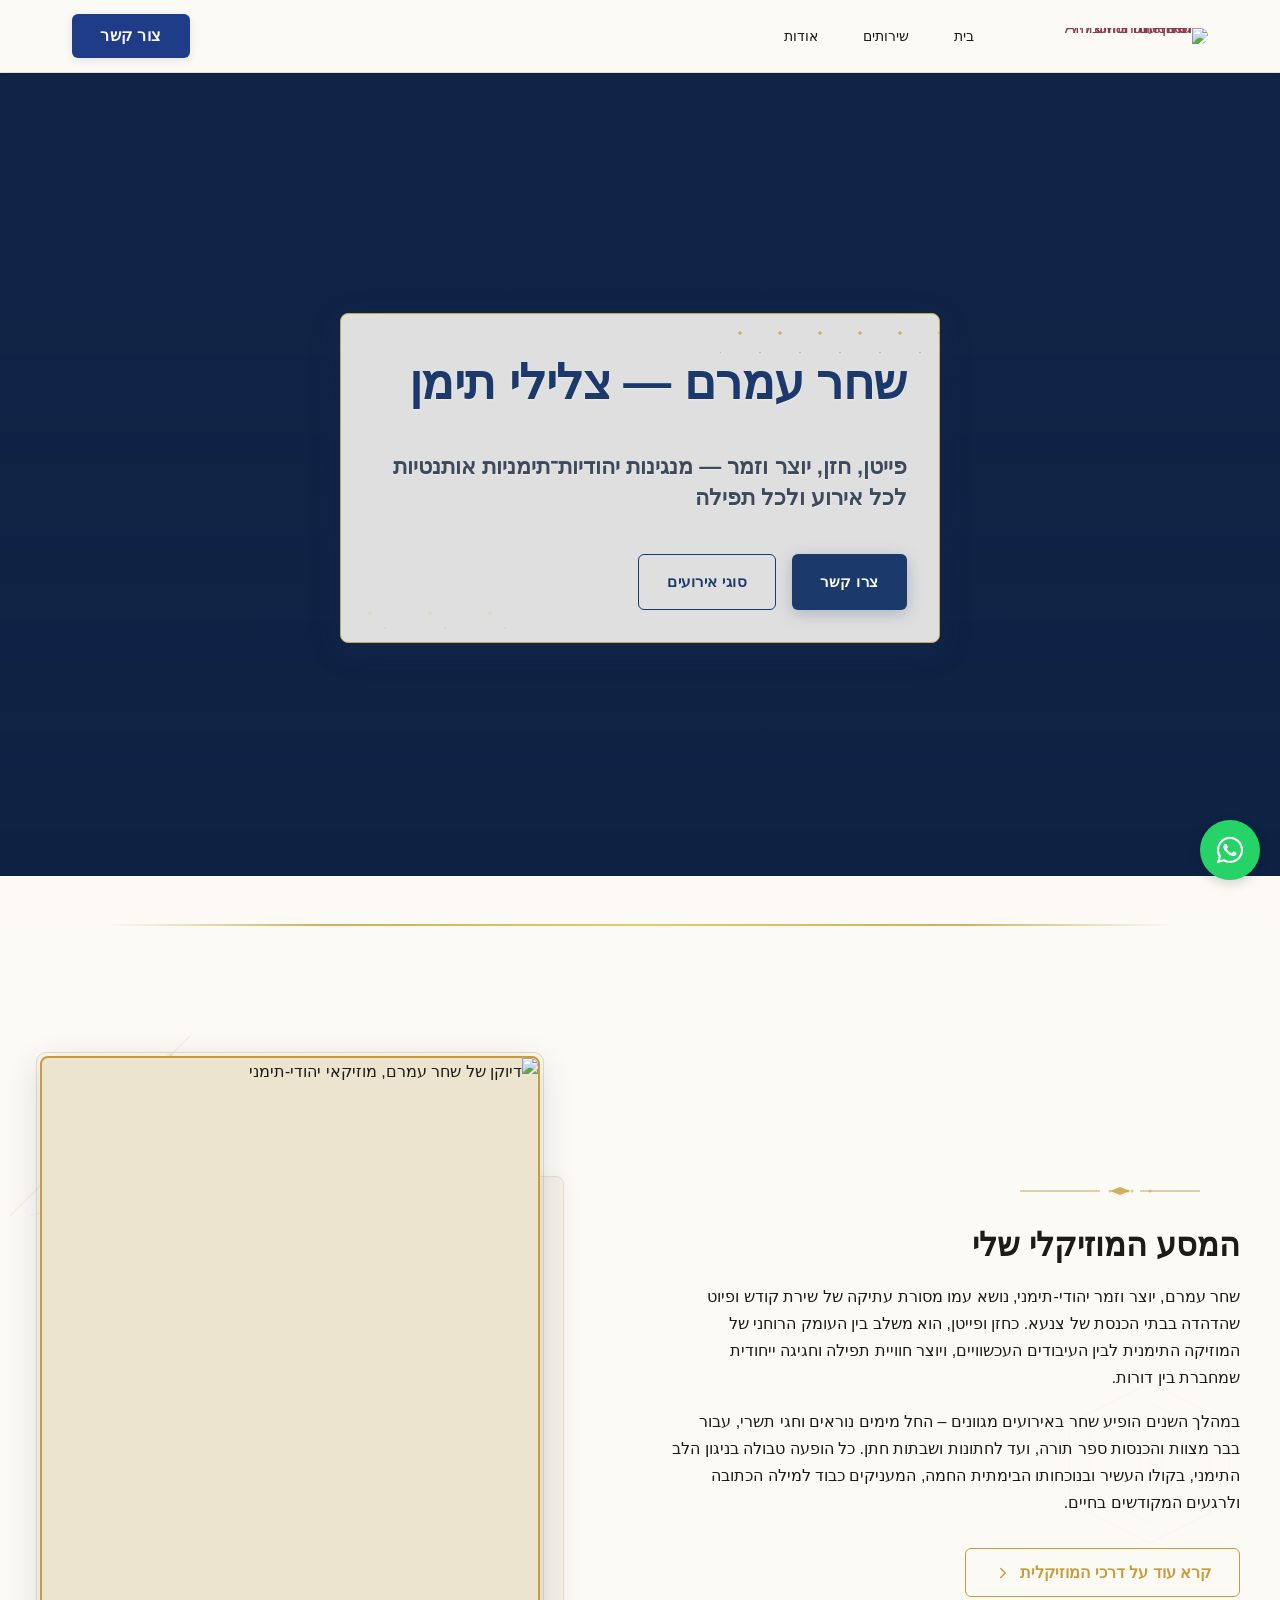
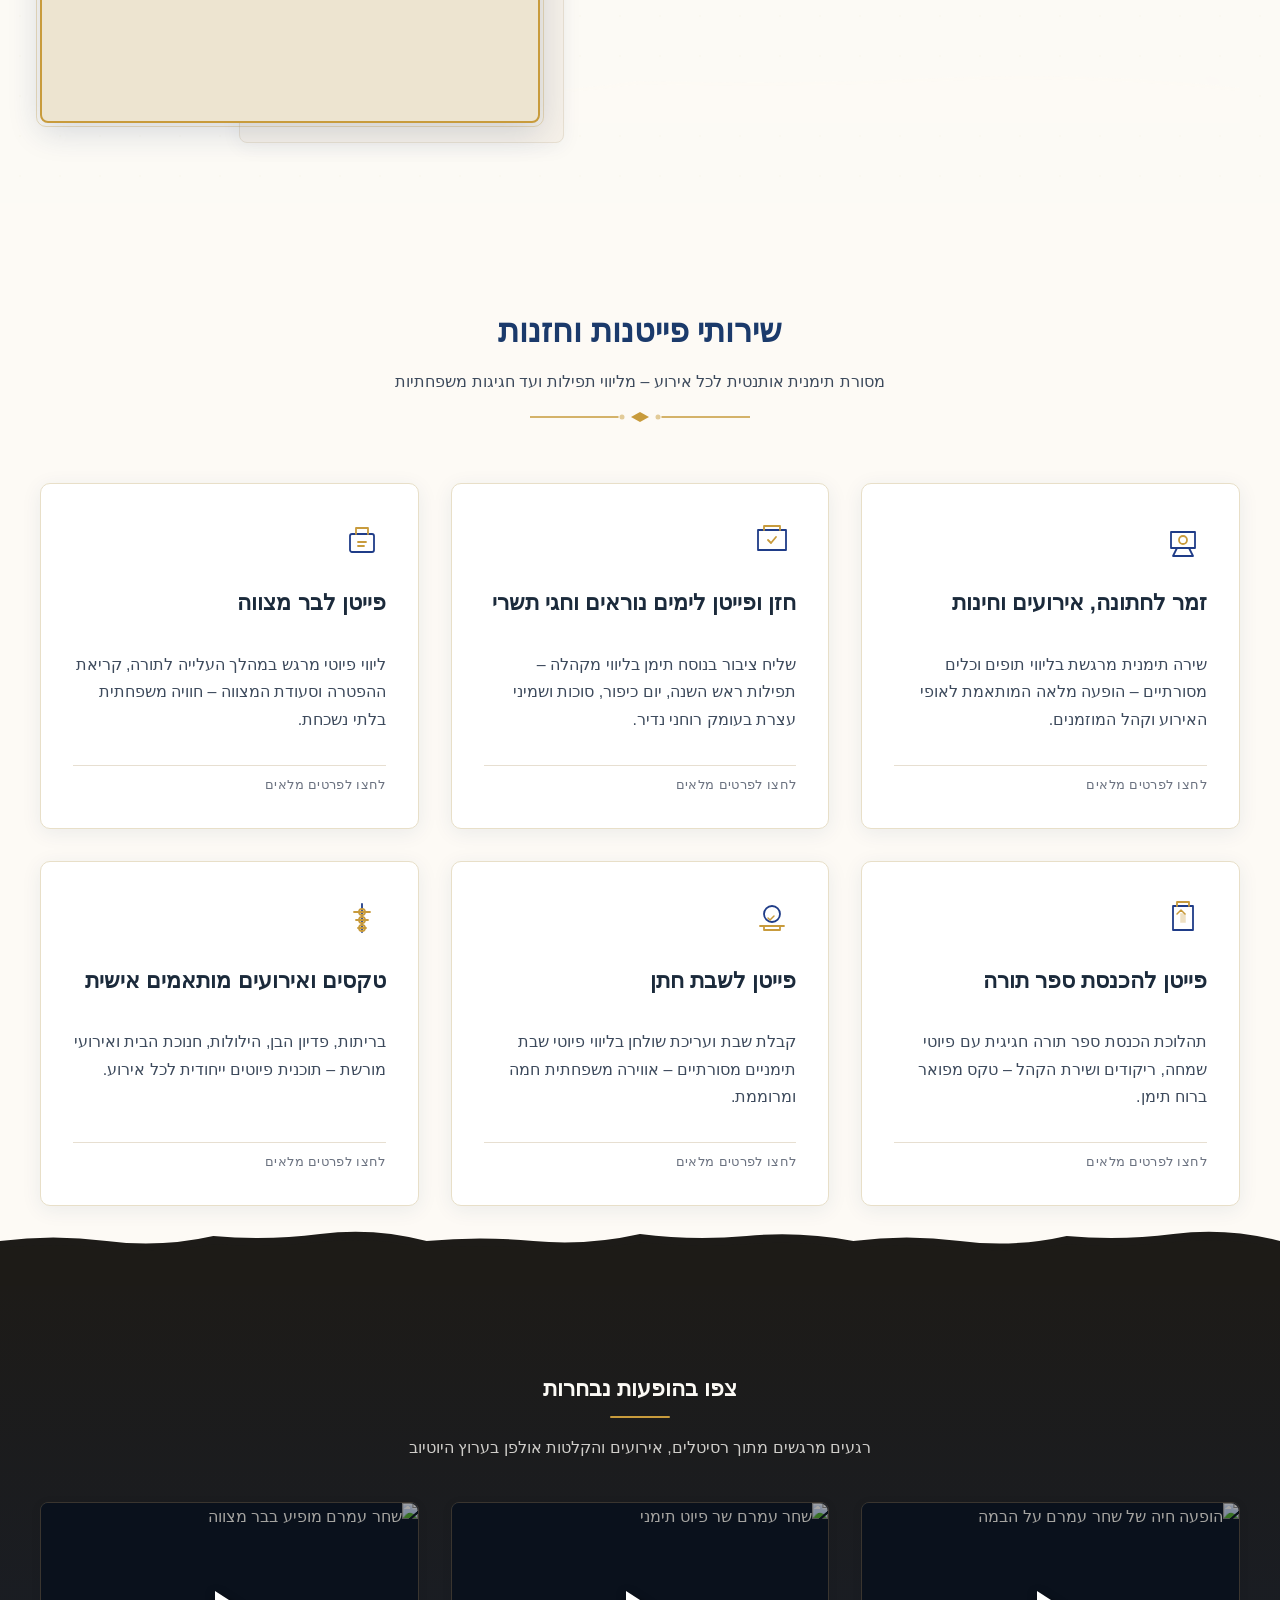
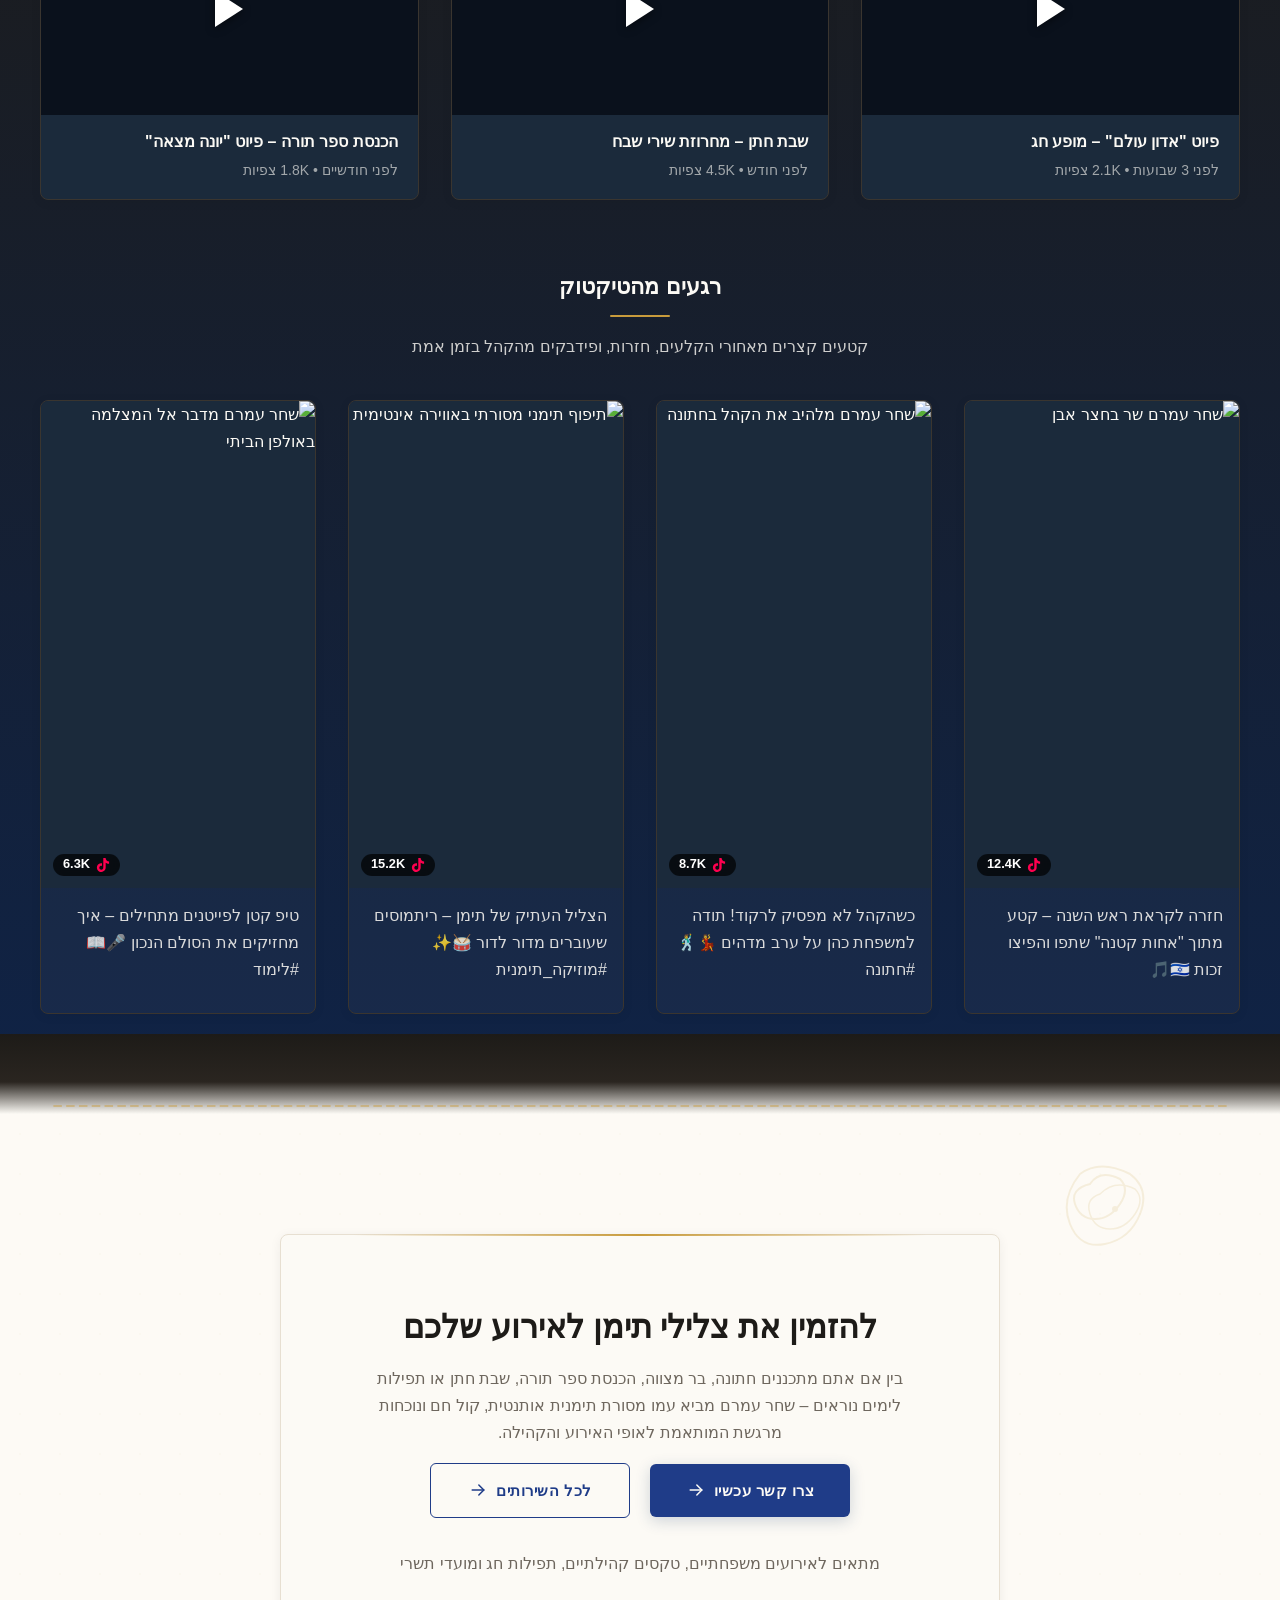
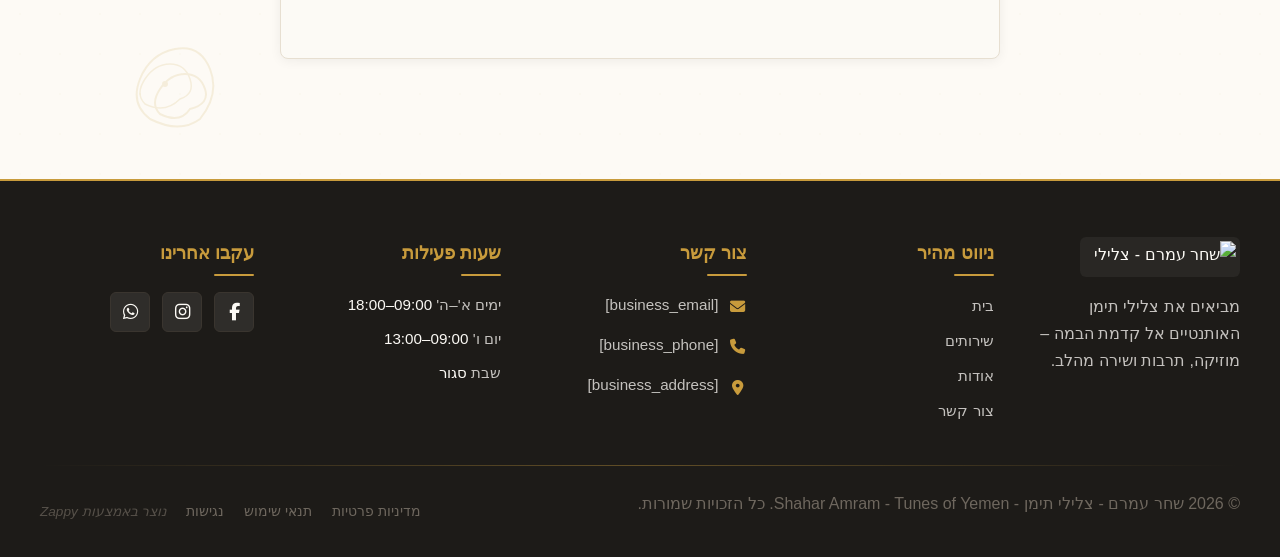
==== commit 6f5c0744: "Incremental sync: 1 page(s) — update_text" ====
--- a/public/index.html
+++ b/public/index.html
@@ -1 +1 @@
-<!doctype html><html dir="rtl" lang="he"><head><meta charset="UTF-8"><meta content="width=device-width,initial-scale=1" name="viewport"><meta content="index, follow" name="robots"><title>פייטן תימני מסורתי לאירוע ולנשמה — שחר עמרם - צלילי תימן - Shahar Amram - Tunes of Yemen</title><meta content="התחברו לעומק הרוחני של המוזיקה התימנית עם הפייטן שחר עמרם. חזנות לימים נוראים, פיוטים לבר מצווה, שירת חתונה וחינה בליווי צלילי תימן אותנטיים. הזמינו את הקדושה והשמחה לאירוע שלכם עוד היום." name="description"><meta content="פייטן, תימנית, מוזיקה תימנית, פיוט תימני, זמר לחתונה" name="keywords"><link href="/assets/favicon.ico" rel="icon" type="image/x-icon"><link href="/assets/favicon-16x16.png" rel="icon" type="image/png" sizes="16x16"><link href="/assets/favicon-32x32.png" rel="icon" type="image/png" sizes="32x32"><link href="/assets/favicon-48x48.png" rel="icon" type="image/png" sizes="48x48"><link href="/assets/favicon-192x192.png" rel="icon" type="image/png" sizes="192x192"><link href="/assets/favicon-512x512.png" rel="icon" type="image/png" sizes="512x512"><link href="/assets/apple-touch-icon.png" rel="apple-touch-icon"><script>!function(){"use strict";var t="ca3db151-b96f-4b1c-b314-2c5ce56143d0",e="https://api.zappy5.com/api/analytics/track",a=18e5,n=2592e6,o=!0,i=!0,r=!0;var s=function(){var e="zappy_visitor_"+t,a=null;try{if(a=localStorage.getItem(e)){var o=JSON.parse(a),i=Date.now();if(i-o.created<n)return o.lastSeen=i,localStorage.setItem(e,JSON.stringify(o)),o.id}}catch(t){console.warn("Zappy Analytics: LocalStorage not available")}var r="zv_"+Date.now()+"_"+Math.random().toString(36).substr(2,9);try{localStorage.setItem(e,JSON.stringify({id:r,created:Date.now(),lastSeen:Date.now()}))}catch(t){}return r}(),c=function(){var e="zappy_session_"+t,n=null;try{if(n=sessionStorage.getItem(e)){var o=JSON.parse(n),i=Date.now();if(i-o.timestamp<a)return o.timestamp=i,sessionStorage.setItem(e,JSON.stringify(o)),o.id}}catch(t){console.warn("Zappy Analytics: SessionStorage not available")}var r="zs_"+Date.now()+"_"+Math.random().toString(36).substr(2,9);try{sessionStorage.setItem(e,JSON.stringify({id:r,timestamp:Date.now()}))}catch(t){}return r}();function l(a,n){n=n||{};var o={website_id:t,event_type:a,page_path:window.location.pathname,referrer:document.referrer||"direct",visitor_id:s,session_id:c,metadata:n};if(navigator.sendBeacon){var i=new Blob([JSON.stringify(o)],{type:"application/json"});navigator.sendBeacon(e,i)}else fetch(e,{method:"POST",headers:{"Content-Type":"application/json"},body:JSON.stringify(o),keepalive:!0}).catch(function(t){console.warn("Zappy Analytics: Failed to track event",t)})}o&&l("pageview",{title:document.title,url:window.location.href}),i&&document.addEventListener("click",function(t){var e=t.target;if("BUTTON"===e.tagName||e.closest("button")){var a="BUTTON"===e.tagName?e:e.closest("button");l("click",{element:"button",text:a.textContent.trim().substring(0,100),id:a.id||null,class:a.className||null})}else if("A"===e.tagName||e.closest("a")){var n="A"===e.tagName?e:e.closest("a");l("navigation",{element:"link",text:n.textContent.trim().substring(0,100),href:n.href,external:n.hostname!==window.location.hostname})}},!0),r&&document.addEventListener("submit",function(t){var e=t.target;l("form_submit",{form_id:e.id||null,form_name:e.name||null,form_action:e.action||null,form_method:e.method||"GET"})},!0);var d=Date.now();window.addEventListener("beforeunload",function(){l("page_unload",{time_on_page:Math.floor((Date.now()-d)/1e3),page_path:window.location.pathname})}),window.zappyAnalytics={track:l,getVisitorId:function(){return s},getSessionId:function(){return c}}}()</script><meta content="פייטן תימני מסורתי לאירוע ולנשמה — שחר עמרם - צלילי תימן - Shahar Amram - Tunes of Yemen" property="og:title"><meta content="התחברו לעומק הרוחני של המוזיקה התימנית עם הפייטן שחר עמרם. חזנות לימים נוראים, פיוטים לבר מצווה, שירת חתונה וחינה בליווי צלילי תימן אותנטיים. הזמינו את הקדושה והשמחה לאירוע שלכם עוד היום." property="og:description"><meta content="summary_large_image" name="twitter:card"><meta content="פייטן תימני מסורתי לאירוע ולנשמה — שחר עמרם - צלילי תימן - Shahar Amram - Tunes of Yemen" name="twitter:title"><meta content="התחברו לעומק הרוחני של המוזיקה התימנית עם הפייטן שחר עמרם. חזנות לימים נוראים, פיוטים לבר מצווה, שירת חתונה וחינה בליווי צלילי תימן אותנטיים. הזמינו את הקדושה והשמחה לאירוע שלכם עוד היום." name="twitter:description"><meta content="website" property="og:type"><meta content="he_IL" property="og:locale"><link href="https://cdnjs.cloudflare.com/ajax/libs/font-awesome/6.4.0/css/all.min.css" rel="stylesheet"><style>.skip-link{position:absolute;top:0;left:0;transform:translateY(-200%);padding:12px 18px;background:var(--bg-dark,#1a1a1a);color:var(--text-light,#fff);font-weight:600;border-radius:0 0 8px 0;z-index:10000}.skip-link:focus{transform:none;outline:2px solid var(--ring,#fff);outline-offset:2px}:focus-visible{outline:2px solid var(--ring,currentColor);outline-offset:3px}</style><link href="/assets/favicon.ico" rel="icon" type="image/x-icon"><link href="/assets/favicon-16x16.png" rel="icon" type="image/png" sizes="16x16"><link href="/assets/favicon-32x32.png" rel="icon" type="image/png" sizes="32x32"><link href="/assets/favicon-48x48.png" rel="icon" type="image/png" sizes="48x48"><link href="/assets/favicon-192x192.png" rel="icon" type="image/png" sizes="192x192"><link href="/assets/favicon-512x512.png" rel="icon" type="image/png" sizes="512x512"><link href="/assets/apple-touch-icon.png" rel="apple-touch-icon"><link href="https://cdn.jsdelivr.net/npm/vanilla-cookieconsent@3/dist/cookieconsent.css" rel="stylesheet"><script src="https://cdn.jsdelivr.net/npm/vanilla-cookieconsent@3/dist/cookieconsent.umd.js"></script><script src="https://cdn.jsdelivr.net/gh/mickidum/acc_toolbar/acctoolbar/acctoolbar.min.js"></script><link href="/styles.css" rel="stylesheet"><script>window.ZAPPY_WEBSITE_ID="ca3db151-b96f-4b1c-b314-2c5ce56143d0",window.ZAPPY_API_BASE="https://api.zappy5.com"</script><style id="zappy-dropdown-submenu-styles">#navMenu li:has(.sub-menu),.nav-menu li:has(.sub-menu),.navbar li:has(.sub-menu),nav li:has(.sub-menu){position:relative}#navMenu .sub-menu,.nav-menu .sub-menu,.navbar .sub-menu,nav .sub-menu{display:block!important;position:absolute!important;top:100%;left:0;min-width:220px;background:#fff;border-radius:8px;box-shadow:0 8px 25px rgba(0,0,0,.15);padding:8px 0;opacity:0;visibility:hidden;transform:translateY(10px);transition:all .3s ease;z-index:1000;list-style:none;pointer-events:none}#navMenu li:hover>.sub-menu,.nav-menu li:hover>.sub-menu,.navbar li:hover>.sub-menu,nav li:hover>.sub-menu{opacity:1!important;visibility:visible!important;transform:translateY(0)!important;pointer-events:auto!important}.sub-menu li{list-style:none;margin:0;padding:0}.sub-menu a{display:block!important;padding:10px 16px!important;color:var(--text-dark,#333)!important;font-weight:500;text-decoration:none;white-space:nowrap;transition:background-color .2s}.sub-menu .zappy-nav-child>a{padding-left:28px!important;font-size:.9em!important;opacity:.85!important}[dir=rtl] .sub-menu .zappy-nav-child>a,html[lang=ar] .sub-menu .zappy-nav-child>a,html[lang=he] .sub-menu .zappy-nav-child>a{padding-left:10px!important;padding-right:28px!important}.sub-menu .zappy-nav-parent>a{font-weight:600!important}.sub-menu a:hover{background-color:#f5f5f5}[dir=rtl] .nav-menu .sub-menu,[dir=rtl] .navbar .sub-menu,[dir=rtl] nav .sub-menu,html[lang=ar] .nav-menu .sub-menu,html[lang=ar] .navbar .sub-menu,html[lang=ar] nav .sub-menu,html[lang=he] .nav-menu .sub-menu,html[lang=he] .navbar .sub-menu,html[lang=he] nav .sub-menu{left:auto!important;right:0!important}.sub-menu:empty,.sub-menu:not(:has(li)):not(:has(> a)),.sub-menu:not(:has(li:not(.zappy-hidden-menu-item))):not(:has(> a)){display:none!important;opacity:0!important;visibility:hidden!important;pointer-events:none!important}li:has(.menu-group-title):hover>.sub-menu{opacity:1!important;visibility:visible!important;transform:translateY(0)!important;pointer-events:auto!important}#navMenu>li>.menu-group-title,.nav-menu>li>.menu-group-title{display:inline-block;padding:.5rem 1rem;cursor:default;user-select:none}@media (max-width:768px){#navMenu .sub-menu,.nav-menu .sub-menu,.navbar .sub-menu,nav .sub-menu{position:static!important;transform:none!important;box-shadow:none!important;background:0 0!important;max-height:0;overflow:hidden;opacity:0;visibility:hidden;transition:max-height .3s ease,opacity .3s ease;padding:0!important;border-radius:0!important}#navMenu .sub-menu.mobile-expanded,.nav-menu .sub-menu.mobile-expanded,.navbar .sub-menu.mobile-expanded{max-height:none!important;overflow-y:visible!important;opacity:1!important;visibility:visible!important;padding:8px 0 8px 16px!important}[dir=rtl] .sub-menu.mobile-expanded,html[lang=he] .sub-menu.mobile-expanded{padding:8px 16px 8px 0!important}#navMenu li:hover>.sub-menu,.nav-menu li:hover>.sub-menu,.navbar li:hover>.sub-menu,nav li:hover>.sub-menu{opacity:0;visibility:hidden;pointer-events:none}#navMenu li>.sub-menu.mobile-expanded,.nav-menu li>.sub-menu.mobile-expanded,.navbar li>.sub-menu.mobile-expanded,nav li>.sub-menu.mobile-expanded{opacity:1!important;visibility:visible!important;pointer-events:auto!important}#navMenu li:has(.sub-menu),.nav-menu li:has(.sub-menu),.navbar li:has(.sub-menu),nav li:has(.sub-menu){display:flex!important;flex-wrap:wrap!important;align-items:center!important;position:relative!important;min-height:44px!important}#navMenu li:has(.sub-menu)>a,.nav-menu li:has(.sub-menu)>a,.navbar li:has(.sub-menu)>a,nav li:has(.sub-menu)>a{flex:1!important;min-width:0!important}#navMenu li:has(.sub-menu)>.menu-group-title,.nav-menu li:has(.sub-menu)>.menu-group-title,.navbar li:has(.sub-menu)>.menu-group-title,nav li:has(.sub-menu)>.menu-group-title{flex:1!important;min-width:0!important;padding:0!important;line-height:inherit!important}#navMenu li:has(.sub-menu)>.sub-menu,.nav-menu li:has(.sub-menu)>.sub-menu,.navbar li:has(.sub-menu)>.sub-menu,nav li:has(.sub-menu)>.sub-menu{flex-basis:100%!important;width:100%!important}#navMenu li:has(.sub-menu)>a [class*=arrow],#navMenu li:has(.sub-menu)>a [class*=chevron],.nav-menu li:has(.sub-menu)>a .fa-angle-down,.nav-menu li:has(.sub-menu)>a .fa-chevron-down,.nav-menu li:has(.sub-menu)>a [class*=arrow],.nav-menu li:has(.sub-menu)>a [class*=chevron],nav li:has(.sub-menu)>a [class*=arrow],nav li:has(.sub-menu)>a [class*=chevron]{display:none!important;visibility:hidden!important}.mobile-submenu-toggle{display:flex!important;align-items:center!important;justify-content:center!important;width:44px!important;height:auto!important;background:0 0!important;border:none!important;cursor:pointer!important;color:var(--text-dark)!important;position:static!important;flex-shrink:0!important;align-self:stretch!important;z-index:2!important;padding:0!important;margin:0!important}.mobile-submenu-toggle::after{content:''!important;width:0!important;height:0!important;border-left:6px solid transparent!important;border-right:6px solid transparent!important;border-top:7px solid currentColor!important;transition:transform .3s ease!important}.mobile-submenu-toggle.expanded::after{transform:rotate(180deg)!important}.sub-menu a{padding:10px 0!important;display:block!important;color:var(--text-dark)!important;white-space:normal!important}.sub-menu .zappy-nav-child>a{padding-left:28px!important;font-size:.9em!important;opacity:.85!important}[dir=rtl] .sub-menu .zappy-nav-child>a,html[lang=ar] .sub-menu .zappy-nav-child>a,html[lang=he] .sub-menu .zappy-nav-child>a{padding-left:0!important;padding-right:28px!important}.sub-menu .zappy-nav-parent>a{font-weight:600!important}#navMenu.active,.nav-menu.active{max-width:100vw!important;overflow-x:hidden!important;box-sizing:border-box!important}.navbar .sub-menu li a,.zappy-products-dropdown .sub-menu a,nav.navbar .sub-menu li a{color:var(--text-dark)!important}}@media (min-width:769px){.mobile-submenu-toggle{display:none!important}}</style><style id="zappy-widget-visibility">html[dir=rtl] .whatsapp-float{right:20px!important;left:auto!important}html:not([dir]) .whatsapp-float,html[dir=ltr] .whatsapp-float{left:20px!important;right:auto!important}html[dir=rtl] #mic-access-tool-general-button,html[dir=rtl] #mic-init-access-tool #mic-access-tool-general-button,html[dir=rtl] #mic-init-access-tool .mic-access-tool-general-button,html[dir=rtl] ._access-icon,html[dir=rtl] .mic-access-tool-general-button{left:20px!important;right:auto!important}html:not([dir]) #mic-access-tool-general-button,html:not([dir]) #mic-init-access-tool #mic-access-tool-general-button,html:not([dir]) #mic-init-access-tool .mic-access-tool-general-button,html:not([dir]) ._access-icon,html:not([dir]) .mic-access-tool-general-button,html[dir=ltr] #mic-access-tool-general-button,html[dir=ltr] #mic-init-access-tool #mic-access-tool-general-button,html[dir=ltr] #mic-init-access-tool .mic-access-tool-general-button,html[dir=ltr] ._access-icon,html[dir=ltr] .mic-access-tool-general-button{right:20px!important;left:auto!important}@media (max-width:768px){.whatsapp-float{display:flex!important}}@media (min-width:769px){.whatsapp-float{display:flex!important}}@media (max-width:768px){#mic-access-tool-general-button,#mic-init-access-tool #mic-access-tool-general-button,#mic-init-access-tool .mic-access-tool-general-button,._access-icon,.mic-access-tool-general-button{display:flex!important;visibility:visible!important;opacity:1!important;pointer-events:auto!important}#mic-access-tool-box.opened-mic-access-tool,#mic-init-access-tool #mic-access-tool-box.opened-mic-access-tool,.mic-access-tool-box.opened-mic-access-tool{visibility:visible!important;opacity:1!important;pointer-events:auto!important}}@media (min-width:769px){#mic-access-tool-general-button,#mic-init-access-tool #mic-access-tool-general-button,#mic-init-access-tool .mic-access-tool-general-button,._access-icon,.mic-access-tool-general-button{display:flex!important;visibility:visible!important;opacity:1!important;pointer-events:auto!important}#mic-access-tool-box.opened-mic-access-tool,#mic-init-access-tool #mic-access-tool-box.opened-mic-access-tool,.mic-access-tool-box.opened-mic-access-tool{visibility:visible!important;opacity:1!important;pointer-events:auto!important}}</style></head><body><a href="#main" class="skip-link">דלג לתוכן הראשי</a><nav class="navbar" dir="rtl"><button aria-label="Menu" class="mobile-toggle" id="mobileToggle"><svg viewBox="0 0 24 24" fill="none" height="24" width="24" class="hamburger-icon"><path d="M3 12h18M3 6h18M3 18h18" stroke="currentColor" stroke-width="2" stroke-linecap="round"></path></svg> <svg viewBox="0 0 24 24" fill="none" height="24" width="24" class="close-icon" style="display:none"><path d="M18 6L6 18M6 6l12 12" stroke="currentColor" stroke-width="2" stroke-linecap="round"></path></svg></button> <button aria-label="Call" class="phone-header-btn" data-phone="[business_phone]"><svg viewBox="0 0 24 24" fill="currentColor" height="20" width="20"><path d="M22 16.92v3a2 2 0 0 1-2.18 2 19.79 19.79 0 0 1-8.63-3.07 19.5 19.5 0 0 1-6-6 19.79 19.79 0 0 1-3.07-8.67A2 2 0 0 1 4.11 2h3a2 2 0 0 1 2 1.72 12.84 12.84 0 0 0 .7 2.81 2 2 0 0 1-.45 2.11L8.09 9.91a16 16 0 0 0 6 6l1.27-1.27a2 2 0 0 1 2.11-.45 12.84 12.84 0 0 0 2.81.7A2 2 0 0 1 22 16.92z"></path></svg></button><div class="nav-container"><div class="nav-right-group"><div class="nav-brand"><a href="/" class="logo-link"><img alt="שחר עמרם - צלילי תימן - Shahar Amram - Tunes of Yemen" src="/assets/site-----image-1.webp" class="logo"></a></div><ul class="nav-menu" id="navMenu"><li><a href="/">בית</a></li><li><a href="/services">שירותים</a></li><li><a href="/about">אודות</a></li></ul></div><div class="nav-cta-container"><a href="/contact" class="nav-cta-btn">צור קשר</a></div></div></nav><script>window.addEventListener("load",function(){const e=document.querySelector(".navbar, nav, header");if(!e)return void console.log("[Navbar] Navbar element not found");let t=document.getElementById("mobileToggle")||document.querySelector(".mobile-toggle")||document.querySelector(".hamburger")||document.querySelector(".hamburger-menu")||document.querySelector(".menu-toggle")||document.querySelector(".burger-menu")||document.querySelector('[aria-label="Menu"]')||document.querySelector('[aria-label="תפריט"]');const n=document.querySelector(".phone-header-btn"),o=window.getComputedStyle(e);let r=o.backgroundColor;if(console.log("[Navbar] Initial navbar background:",r),"transparent"===r||"rgba(0, 0, 0, 0)"===r||r.startsWith("rgba")&&r.includes(", 0)")){const e=o.backgroundImage;if(e&&"none"!==e)console.log("[Navbar] Navbar has background image/gradient, using dark text"),r="rgb(240, 240, 240)";else{const e=window.getComputedStyle(document.body).backgroundColor;console.log("[Navbar] Navbar transparent, using body background:",e),r=e}}const a=r.match(/\d+/g);if(a&&a.length>=3){const e=(.299*parseInt(a[0])+.587*parseInt(a[1])+.114*parseInt(a[2]))/255;console.log("[Navbar] Mobile button colors preserved from Claude CSS (luminance:",e.toFixed(2)+")");const o=document.createElement("style");o.id="zappy-mobile-nav-fix";document.documentElement.lang;document.documentElement.dir,o.textContent='\n        /* Hide mobile buttons on desktop, show only on mobile */\n        @media (min-width: 769px) {\n          .mobile-toggle,\n          .phone-header-btn {\n            display: none !important;\n          }\n        }\n        \n        /* Show and position mobile buttons correctly on mobile */\n        @media (max-width: 768px) {\n          .navbar,\n          nav.navbar {\n            min-height: 70px !important;\n          }\n\n          .mobile-toggle,\n          .phone-header-btn {\n            position: absolute !important;\n            top: 0 !important;\n            bottom: 0 !important;\n            margin-top: auto !important;\n            margin-bottom: auto !important;\n            transform: none !important;\n            z-index: 1001 !important;\n            display: flex !important;\n            align-items: center !important;\n            justify-content: center !important;\n            width: 36px !important;\n            height: 36px !important;\n            border-radius: 50% !important;\n            border: none !important;\n            cursor: pointer !important;\n            padding: 6px !important;\n            background: none !important;\n            color: var(--nav-text, var(--text-dark)) !important;\n            touch-action: manipulation !important;\n            -webkit-tap-highlight-color: transparent !important;\n          }\n\n          html[data-zappy-site-type="ecommerce"] .phone-header-btn,\n          body[data-zappy-site-type="ecommerce"] .phone-header-btn,\n          html[data-zappy-site-type="ecommerce"] header .phone-header-btn,\n          html[data-zappy-site-type="ecommerce"] nav .phone-header-btn {\n            display: none !important;\n            visibility: hidden !important;\n            width: 0 !important;\n            height: 0 !important;\n            min-width: 0 !important;\n            overflow: hidden !important;\n          }\n          \n          /* LTR positioning (default): hamburger LEFT, phone RIGHT */\n          html:not([dir="rtl"]):not([lang="he"]):not([lang="ar"]) .mobile-toggle,\n          html[dir="ltr"] .mobile-toggle {\n            left: 12px !important;\n            right: auto !important;\n          }\n          html:not([dir="rtl"]):not([lang="he"]):not([lang="ar"]) .phone-header-btn,\n          html[dir="ltr"] .phone-header-btn {\n            right: 12px !important;\n            left: auto !important;\n          }\n          \n          /* RTL positioning: hamburger RIGHT, phone LEFT */\n          html[dir="rtl"] .mobile-toggle,\n          html[lang="he"] .mobile-toggle,\n          html[lang="ar"] .mobile-toggle {\n            right: 12px !important;\n            left: auto !important;\n          }\n          html[dir="rtl"] .phone-header-btn,\n          html[lang="he"] .phone-header-btn,\n          html[lang="ar"] .phone-header-btn {\n            left: 12px !important;\n            right: auto !important;\n          }\n          \n          /* CRITICAL: Ensure nav-container has min-height on mobile */\n          /* All children are positioned absolutely/fixed on mobile, so height:auto collapses to 0 */\n          .nav-container {\n            min-height: 70px !important;\n            position: relative !important;\n          }\n          \n          /* Ensure SVG icons are properly sized and inherit color */\n          .mobile-toggle svg,\n          .phone-header-btn svg {\n            width: 24px !important;\n            height: 24px !important;\n            /* Don\'t force display - let JavaScript control hamburger/close toggle */\n          }\n          \n          /* Reset nav-cta-container on mobile - remove desktop box-shadow/padding */\n          /* that creates a visible ghost box when CTA button is hidden */\n          .nav-cta-container {\n            box-shadow: none !important;\n            padding: 0 !important;\n          }\n          \n          /* Hide nav-cta-container entirely on mobile when there\'s no lang-switcher */\n          /* (only the CTA button is inside, and it\'s hidden on mobile) */\n          .nav-cta-container:not(:has(.lang-switcher)) {\n            display: none !important;\n          }\n          \n          /* CRITICAL: Prevent hero image fade gradient from bleeding over headline text */\n          /* The .image-fade-gradient has bottom: -30px (extends below parent) */\n          /* On mobile stacked layout, this overlaps the h1 text below the image */\n          .hero-image-column {\n            overflow: hidden !important;\n          }\n          .image-fade-gradient {\n            bottom: 0 !important;\n          }\n          \n          /* Hide desktop language switcher on mobile - hamburger menu handles it */\n          /* High specificity to override stored CSS */\n          .lang-switcher,\n          .nav-cta-container .lang-switcher,\n          .nav-container .lang-switcher,\n          .navbar .lang-switcher,\n          .navbar .nav-cta-container .lang-switcher {\n            display: none !important;\n          }\n        }\n      ';const r=document.getElementById("zappy-mobile-nav-fix");r&&r.remove(),document.head.appendChild(o),console.log("[Navbar] Critical CSS injected for mobile nav positioning");const i=window.innerWidth<=768;if(t){const e=t.querySelector(".hamburger-icon"),n=t.querySelector(".close-icon");e&&(e.style.setProperty("width","24px","important"),e.style.setProperty("height","24px","important"),e.style.setProperty("display","block","important")),n&&(n.style.setProperty("width","24px","important"),n.style.setProperty("height","24px","important"),n.style.setProperty("display","none","important")),i?(t.style.setProperty("position","absolute","important"),t.style.setProperty("top","0","important"),t.style.setProperty("bottom","0","important"),t.style.setProperty("margin-top","auto","important"),t.style.setProperty("margin-bottom","auto","important"),t.style.setProperty("transform","none","important"),t.style.setProperty("z-index","1001","important"),t.style.removeProperty("left"),t.style.removeProperty("right"),console.log("[Navbar] Mobile toggle positioning applied (mobile viewport)")):(t.style.removeProperty("position"),t.style.removeProperty("top"),t.style.removeProperty("transform"),t.style.removeProperty("z-index"),t.style.removeProperty("left"),t.style.removeProperty("right"),console.log("[Navbar] Desktop viewport - cleared mobile toggle inline positioning"))}if(n){const e=n.querySelector("svg");e&&(e.style.width="24px",e.style.height="24px",e.setAttribute("width","24"),e.setAttribute("height","24")),i?(n.style.setProperty("position","absolute","important"),n.style.setProperty("top","0","important"),n.style.setProperty("bottom","0","important"),n.style.setProperty("margin-top","auto","important"),n.style.setProperty("margin-bottom","auto","important"),n.style.setProperty("transform","none","important"),n.style.setProperty("z-index","1001","important"),n.style.removeProperty("left"),n.style.removeProperty("right"),console.log("[Navbar] Phone button positioning applied (mobile viewport)")):(n.style.removeProperty("position"),n.style.removeProperty("top"),n.style.removeProperty("transform"),n.style.removeProperty("z-index"),n.style.removeProperty("left"),n.style.removeProperty("right"),console.log("[Navbar] Desktop viewport - cleared phone button inline positioning"))}}else console.log("[Navbar] Could not parse background color:",r);t=document.getElementById("mobileToggle")||document.querySelector(".mobile-toggle")||document.querySelector(".hamburger")||document.querySelector(".hamburger-menu")||document.querySelector(".menu-toggle")||document.querySelector(".burger-menu")||document.querySelector('[aria-label="Menu"]')||document.querySelector('[aria-label="תפריט"]');const i=document.getElementById("navMenu")||document.querySelector(".nav-menu")||document.querySelector(".nav-links")||document.querySelector("nav ul:not(.submenu)");if(!t||!i)return void console.log("[Navbar] Mobile toggle or menu not found:",{toggle:!!t,menu:!!i});i.id||(i.id="navMenu"),console.log("[Navbar] Initializing mobile menu...");const l=t.cloneNode(!0);t.parentNode.replaceChild(l,t);var s=0;function p(e){var t=Date.now();t-s<300||(s=t,function(e){e.preventDefault(),e.stopPropagation();const t=l.querySelector(".hamburger-icon"),n=l.querySelector(".close-icon");i.classList.contains("active")?(i.classList.remove("active"),t&&t.style.setProperty("display","block","important"),n&&n.style.setProperty("display","none","important"),document.body.style.overflow="",console.log("[Navbar] Menu closed")):(i.classList.add("active"),t&&t.style.setProperty("display","none","important"),n&&n.style.setProperty("display","block","important"),document.body.style.overflow="hidden",console.log("[Navbar] Menu opened"))}(e))}l.addEventListener("click",p),l.addEventListener("touchend",p),i.querySelectorAll("a").forEach(function(e){e.addEventListener("click",function(){if("#"===this.getAttribute("href"))return;const e=l.querySelector(".hamburger-icon"),t=l.querySelector(".close-icon");i.classList.remove("active"),e&&e.style.setProperty("display","block","important"),t&&t.style.setProperty("display","none","important"),document.body.style.overflow="",console.log("[Navbar] Menu closed (link clicked)")})});var m=i.querySelectorAll(".dropdown-toggle");m.forEach(function(e){e.addEventListener("click",function(e){e.preventDefault(),e.stopPropagation();var t=this.closest(".nav-dropdown");t&&(t.parentNode.querySelectorAll(".nav-dropdown.open").forEach(function(e){e!==t&&e.classList.remove("open")}),t.classList.toggle("open"),console.log("[Navbar] Dropdown toggled:",t.classList.contains("open")?"open":"closed"))})}),document.addEventListener("click",function(e){e.target.closest(".nav-dropdown")||document.querySelectorAll(".nav-dropdown.open").forEach(function(e){e.classList.remove("open")})}),console.log("[Navbar] Dropdown handlers initialized for "+m.length+" dropdowns"),n&&n.addEventListener("click",function(){const e=document.querySelectorAll('a[href^="tel:"]'),t=e.length>0?e[0].getAttribute("href").replace("tel:",""):"[business_phone]";window.location.href="tel:"+t,console.log("[Navbar] Phone button clicked")}),console.log("[Navbar] Mobile menu initialized successfully")})</script><main id="main"><section class="index-hero-section" data-band-index="0" data-layout-spec="בית-hero" data-hero-type="fullscreen-scrim" id="index-hero-section" style="position:relative;overflow:hidden;min-height:956px !important"><div class="hero-video-background zappy-editable-video-bg" style="outline:rgb(255, 0, 131) solid 3px;outline-offset:-3px" data-original-image-src="/assets/site-index-hero-image-1.webp" id="hero-video-bg-1781511074386"><div class="hero-video-overlay" style="transition:background 0.3s;background:linear-gradient(rgba(255, 0, 131, 0.2), rgba(255, 0, 131, 0.3))"></div><iframe allow="accelerometer; autoplay; clipboard-write; encrypted-media; gyroscope; picture-in-picture" allowfullscreen="" class="hero-video-iframe" frameborder="0" loading="lazy" src="https://www.youtube.com/embed/OXKddoqsnJU?autoplay=1&amp;mute=1&amp;loop=1&amp;playlist=OXKddoqsnJU&amp;controls=0&amp;showinfo=0&amp;modestbranding=1&amp;rel=0"></iframe><img alt="Hero background" src="/assets/site-index-hero-image-1.webp" loading="lazy" class="hero-video-fallback"></div><div class="index-hero-section__media"><img alt="שחר עמרם מופיע באירוע מוזיקלי מסורתי" src="/assets/site-index-hero-image-1.webp" loading="eager" data-context="A cinematic, bright portrait of Shahar Amram, a Yemenite Jewish musician in formal attire (suit or traditional Yemenite garb), singing passionately during a spiritual or family celebration event. The background shows warm ambient light, possibly a synagogue interior or a wedding hall with soft bokeh, conveying authenticity, heritage, and emotional depth. No text or logos on the image." data-placeholder="index-hero-image-1" height="600" width="1200" class="hero-original-image-hidden index-hero-section__bg-image" data-hero-bg="true" fetchpriority="high" style=";display:none !important"></div><div class="index-hero-section__scrim" aria-hidden="true"></div><div class="index-hero-section__overlay" style="display:flex;justify-content:center;align-items:center;position:absolute;inset:0;width:100%;max-width:none;padding-right:16px;padding-bottom:40px;padding-left:16px;padding-top:40px"><div class="index-hero-section__card" style="margin-left:0;margin-right:0;margin-top:0;margin-bottom:0;text-align:center"><div class="index-hero-section__card-inner"><h1 class="index-hero-section__title" data-element-id="move-1781511119249-9rz85pi1">שחר עמרם — צלילי תימן</h1><h3 class="index-hero-section__subtitle">פייטן, חזן, יוצר וזמר — מנגינות יהודיות־תימניות אותנטיות לכל אירוע ולכל תפילה</h3><div class="index-hero-section__actions"><a href="#contact" class="index-hero-section__btn index-hero-section__btn--primary" data-element-id="btn-1781511074283-p4wnanqdi" data-element-type="button" data-native-element="true">צרו קשר</a> <a href="#services" class="index-hero-section__btn index-hero-section__btn--secondary" data-element-id="btn-1781511074283-1gy6qege1" data-element-type="button" data-native-element="true">השירותים שלנו</a></div></div></div></div><div class="index-hero-section__divider-wrapper"><svg viewBox="0 0 1200 80" xmlns="http://www.w3.org/2000/svg" aria-hidden="true" data-no-icon-edit="true" preserveAspectRatio="none"><defs><linearGradient id="goldRuleGradient" x1="0%" x2="100%" y1="0%" y2="0%"><stop offset="0%" stop-color="#C9A84C" stop-opacity="0"></stop><stop offset="20%" stop-color="#C9A84C" stop-opacity="0.9"></stop><stop offset="50%" stop-color="#E8C96A" stop-opacity="1"></stop><stop offset="80%" stop-color="#C9A84C" stop-opacity="0.9"></stop><stop offset="100%" stop-color="#C9A84C" stop-opacity="0"></stop></linearGradient></defs><rect height="80" width="1200" x="0" y="0" fill="#FDFAF5"></rect><path d="M0,80 L0,40 Q50,35 100,42 T200,38 Q250,42 300,35 T400,40 Q450,38 500,42 T600,35 Q650,40 700,38 T800,42 Q850,35 900,40 T1000,38 Q1050,42 1100,35 T1200,40 L1200,80 Z" fill="var(--bg-light)"></path><rect height="2" width="1000" x="100" y="48" fill="url(#goldRuleGradient)" rx="1"></rect></svg></div></section><section class="index-about-preview-section" data-band-index="1" data-layout-spec="בית-about-preview" dir="rtl"><div class="index-about-preview-section__container"><div class="index-about-preview-section__watermark" aria-hidden="true"><svg viewBox="0 0 260 320" xmlns="http://www.w3.org/2000/svg"><path d="M130 20 L210 60 L210 140 L130 180 L50 140 L50 60 Z" stroke="currentColor" stroke-width="1.5" opacity="0.4" fill="none"></path><path d="M130 40 L190 70 L190 130 L130 160 L70 130 L70 70 Z" stroke="currentColor" stroke-width="1" opacity="0.3" fill="none"></path><path d="M130 80 L130 140 M90 80 L90 120 M170 80 L170 120" stroke="currentColor" stroke-width="0.8" opacity="0.25"></path><circle cx="130" cy="100" r="12" fill="none" opacity="0.35" stroke="currentColor" stroke-width="1.2"></circle><path d="M130 88 L130 112 M118 100 L142 100" stroke="currentColor" stroke-width="0.8" opacity="0.3"></path></svg></div><div class="index-about-preview-section__corner-arabesque" aria-hidden="true"><svg viewBox="0 0 180 180" xmlns="http://www.w3.org/2000/svg"><path d="M180 0 Q150 30 120 60 Q90 90 60 120 Q30 150 0 180" stroke="currentColor" stroke-width="1.5" opacity="0.12" fill="none"></path><path d="M180 20 Q160 40 140 65 Q120 90 100 115 Q80 140 60 160 Q40 175 20 180" stroke="currentColor" stroke-width="1" opacity="0.08" fill="none"></path><circle cx="160" cy="20" r="3" fill="currentColor" opacity="0.1"></circle><circle cx="140" cy="40" r="2" fill="currentColor" opacity="0.08"></circle><circle cx="120" cy="60" r="2.5" fill="currentColor" opacity="0.09"></circle></svg></div><div class="index-about-preview-section__grid"><div class="index-about-preview-section__text-col"><div class="index-about-preview-section__gold-divider" aria-hidden="true"><svg viewBox="0 0 220 20" xmlns="http://www.w3.org/2000/svg"><line stroke="currentColor" stroke-width="1.5" x1="0" x2="80" y1="10" y2="10" opacity="0.6"></line><polygon points="100,6 110,10 100,14 90,10" fill="currentColor" opacity="0.8"></polygon><line stroke="currentColor" stroke-width="1.5" x1="120" x2="180" y1="10" y2="10" opacity="0.6"></line><circle cx="90" cy="10" r="1.5" fill="currentColor" opacity="0.5"></circle><circle cx="108" cy="10" r="1.5" fill="currentColor" opacity="0.5"></circle><circle cx="112" cy="10" r="1.5" fill="currentColor" opacity="0.5"></circle><circle cx="130" cy="10" r="1.5" fill="currentColor" opacity="0.5"></circle></svg></div><h2 class="index-about-preview-section__heading">המסע המוזיקלי שלי</h2><div class="index-about-preview-section__bio-summary"><p>שחר עמרם, יוצר וזמר יהודי-תימני, נושא עמו מסורת עתיקה של שירת קודש ופיוט שהדהדה בבתי הכנסת של צנעא. כחזן ופייטן, הוא משלב בין העומק הרוחני של המוזיקה התימנית לבין העיבודים העכשוויים, ויוצר חוויית תפילה וחגיגה ייחודית שמחברת בין דורות.</p><p>במהלך השנים הופיע שחר באירועים מגוונים – החל מימים נוראים וחגי תשרי, עבור בבר מצוות והכנסות ספר תורה, ועד לחתונות ושבתות חתן. כל הופעה טבולה בניגון הלב התימני, בקולו העשיר ובנוכחותו הבימתית החמה, המעניקים כבוד למילה הכתובה ולרגעים המקודשים בחיים.</p></div><button aria-label="פתח ביוגרפיה מלאה" class="index-about-preview-section__bio-btn"><span>קרא עוד על דרכי המוזיקלית</span> <svg viewBox="0 0 24 24" fill="none" height="18" width="18" data-element-type="icon" data-icon-type="svg" xmlns="http://www.w3.org/2000/svg"><path d="M9 18L15 12L9 6" stroke="currentColor" stroke-width="2" stroke-linecap="round" stroke-linejoin="round"></path></svg></button></div><div class="index-about-preview-section__image-col"><div class="index-about-preview-section__image-frame"><div class="index-about-preview-section__backplate" aria-hidden="true"></div><div class="index-about-preview-section__portrait-wrapper"><img alt="דיוקן של שחר עמרם, מוזיקאי יהודי-תימני" src="/assets/site-index-about-preview-image-1.webp" loading="lazy" data-context="A crisp daylight portrait of Shahar Amram, a Yemenite Jewish musician, wearing a traditional dark kippah and a subtle embroidered vest, standing against a warm parchment-toned background with soft natural lighting, editorial photography style" data-placeholder="index-about-preview-image-1" height="400" width="600" decoding="async" class="index-about-preview-section__portrait-img"></div><div class="index-about-preview-section__frame-border" aria-hidden="true"></div></div></div></div><div class="index-about-preview-section__divider-wrapper" aria-hidden="true"><svg viewBox="0 0 1200 80" xmlns="http://www.w3.org/2000/svg" aria-hidden="true" data-no-icon-edit="true" preserveAspectRatio="none"><defs><path d="M20,40 Q25,30 35,35 Q30,45 20,40 Z" fill="#FDFAF5" opacity="0.15" id="corner-ornament-left"></path><path d="M1180,40 Q1175,30 1165,35 Q1170,45 1180,40 Z" fill="#FDFAF5" opacity="0.15" id="corner-ornament-right"></path></defs><path d="M0,80 L0,45 Q150,25 300,42 T600,38 Q750,42 900,35 T1200,45 L1200,80 Z" fill="#FDFAF5" opacity="0.95"></path><path d="M0,80 L0,48 Q150,28 300,45 T600,41 Q750,45 900,38 T1200,48 L1200,80 Z" fill="#FDFAF5"></path><use href="#corner-ornament-left" x="0" y="0"></use><use href="#corner-ornament-right" x="0" y="0"></use></svg></div></div><div class="index-about-preview-section__overlay" aria-hidden="true" id="bio-overlay"><div class="index-about-preview-section__overlay-bg"></div><div class="index-about-preview-section__overlay-panel"><button aria-label="סגור חלון ביוגרפיה" class="index-about-preview-section__overlay-close"><svg viewBox="0 0 24 24" fill="none" height="24" width="24" data-element-type="icon" data-icon-type="svg" xmlns="http://www.w3.org/2000/svg"><path d="M18 6L6 18M6 6L18 18" stroke="currentColor" stroke-width="2" stroke-linecap="round" stroke-linejoin="round"></path></svg></button><div class="index-about-preview-section__manuscript"><div class="index-about-preview-section__manuscript-header"><div class="index-about-preview-section__gold-divider" aria-hidden="true"><svg viewBox="0 0 220 20" xmlns="http://www.w3.org/2000/svg"><line stroke="currentColor" stroke-width="1.5" x1="0" x2="80" y1="10" y2="10" opacity="0.6"></line><polygon points="100,6 110,10 100,14 90,10" fill="currentColor" opacity="0.8"></polygon><line stroke="currentColor" stroke-width="1.5" x1="120" x2="180" y1="10" y2="10" opacity="0.6"></line></svg></div><h2 class="index-about-preview-section__overlay-heading">שחר עמרם – הסיפור המלא</h2></div><div class="index-about-preview-section__manuscript-body"><p>שחר עמרם נולד וגדל בישראל, נצר למשפחה יהודית-תימנית שעלתה ארצה מצנעא בראשית המאה העשרים. סבו, רבי יוסף עמרם זצ"ל, היה מגדולי החזנים והפייטנים בצנעא, וממנו ירש שחר את האהבה לשירת הקודש התימנית ואת הידע המעמיק במסורת הפיוט.</p><p>כבר בילדותו התבלט קולו העשיר והמלטף, והוא החל לשמש כחזן צעיר בבית הכנסת השכונתי. בגיל 16 הוזמן לראשונה לשמש כפייטן בטקס בר מצווה, ומאז לא הפסיק. שחר העמיק את ידיעותיו בלימודי מוזיקה תימנית מסורתית, לצד לימודי חזנות אשכנזית וספרדית, מתוך רצון להעשיר את ארגז הכלים המוזיקלי שלו.</p><p>כיום, שחר מופיע בקביעות באירועים מגוונים ברחבי הארץ: הוא משמש כחזן ופייטן לימים נוראים ולחגי תשרי בבתי כנסת, מופיע כפייטן לבר מצווה ולהכנסת ספר תורה, ומנחה שבתות חתן באווירה משפחתית וחגיגית. כמו כן, הוא מופיע כזמר לחתונות, חינות ואירועים פרטיים, ומביא עמו את צלילי תימן האותנטיים.</p><p>החזון המוזיקלי של שחר הוא להנגיש את הפיוט התימני לדור הצעיר, תוך שמירה על האותנטיות והעומק הרוחני של המסורת. הוא משלב בעיבודיו נגיעות מודרניות לצד כלים מסורתיים, ויוצר גשר מוזיקלי בין העולמות.</p><p>שחר מתגורר במרכז הארץ עם משפחתו, וממשיך ליצור, להקליט ולהופיע – תמיד מתוך שליחות של שימור והחייאת המסורת התימנית המפוארת.</p></div><div class="index-about-preview-section__manuscript-footer"><span class="index-about-preview-section__manuscript-seal">צלילי תימן</span></div></div></div></div></section><section class="index-services-section" data-band-index="2" data-layout-spec="בית-services"><div class="index-services-section__container"><div class="index-services-section__header"><h2 class="index-services-section__title">שירותי פייטנות וחזנות</h2><p class="index-services-section__subtitle">מסורת תימנית אותנטית לכל אירוע – מליווי תפילות ועד חגיגות משפחתיות</p><div class="index-services-section__divider" aria-hidden="true"><svg viewBox="0 0 220 12" fill="none" height="12" width="220" data-element-type="icon" data-icon-type="svg" xmlns="http://www.w3.org/2000/svg"><line stroke="var(--secondary)" stroke-width="1.5" x1="0" x2="88" y1="6" y2="6" stroke-linecap="round"></line><polygon points="110,1 119,6 110,11 101,6" fill="var(--secondary)"></polygon><line stroke="var(--secondary)" stroke-width="1.5" x1="132" x2="220" y1="6" y2="6" stroke-linecap="round"></line><circle cx="92" cy="6" r="2.5" fill="var(--secondary)" opacity="0.5"></circle><circle cx="128" cy="6" r="2.5" fill="var(--secondary)" opacity="0.5"></circle></svg></div></div><div class="index-services-section__grid"><article class="index-services-section__card"><div class="index-services-section__card-icon"><svg viewBox="0 0 40 40" fill="none" height="40" width="40" data-element-type="icon" data-icon-type="svg" xmlns="http://www.w3.org/2000/svg"><path d="M8 12h24v16H8z" stroke="var(--primary)" stroke-width="1.8" stroke-linejoin="round"></path><circle cx="20" cy="20" r="4" stroke="var(--secondary)" stroke-width="1.8"></circle><path d="M14 28l-4 8h20l-4-8" stroke="var(--primary)" stroke-width="1.8" stroke-linecap="round" stroke-linejoin="round"></path></svg></div><h3 class="index-services-section__card-title">זמר לחתונה, אירועים וחינות</h3><p class="index-services-section__card-preview">שירה תימנית מרגשת בליווי תופים וכלים מסורתיים – הופעה מלאה המותאמת לאופי האירוע וקהל המוזמנים.</p><span class="index-services-section__card-hint">לחצו לפרטים מלאים</span></article><article class="index-services-section__card"><div class="index-services-section__card-icon"><svg viewBox="0 0 40 40" fill="none" height="40" width="40" data-element-type="icon" data-icon-type="svg" xmlns="http://www.w3.org/2000/svg"><path d="M6 10h28v20H6z" stroke="var(--primary)" stroke-width="1.8" stroke-linejoin="round"></path><path d="M12 10V6h16v4" stroke="var(--secondary)" stroke-width="1.8" stroke-linecap="round" stroke-linejoin="round"></path><path d="M16 20l3 3 5-6" stroke="var(--secondary)" stroke-width="1.8" stroke-linecap="round" stroke-linejoin="round"></path></svg></div><h3 class="index-services-section__card-title">חזן ופייטן לימים נוראים וחגי תשרי</h3><p class="index-services-section__card-preview">שליח ציבור בנוסח תימן בליווי מקהלה – תפילות ראש השנה, יום כיפור, סוכות ושמיני עצרת בעומק רוחני נדיר.</p><span class="index-services-section__card-hint">לחצו לפרטים מלאים</span></article><article class="index-services-section__card"><div class="index-services-section__card-icon"><svg viewBox="0 0 40 40" fill="none" height="40" width="40" data-element-type="icon" data-icon-type="svg" xmlns="http://www.w3.org/2000/svg"><rect height="18" width="24" x="8" y="14" rx="2" stroke="var(--primary)" stroke-width="1.8"></rect><path d="M14 14V8h12v6" stroke="var(--secondary)" stroke-width="1.8" stroke-linecap="round" stroke-linejoin="round"></path><path d="M16 22h8" stroke="var(--secondary)" stroke-width="1.8" stroke-linecap="round"></path><path d="M16 26h6" stroke="var(--secondary)" stroke-width="1.8" stroke-linecap="round"></path></svg></div><h3 class="index-services-section__card-title">פייטן לבר מצווה</h3><p class="index-services-section__card-preview">ליווי פיוטי מרגש במהלך העלייה לתורה, קריאת ההפטרה וסעודת המצווה – חוויה משפחתית בלתי נשכחת.</p><span class="index-services-section__card-hint">לחצו לפרטים מלאים</span></article><article class="index-services-section__card"><div class="index-services-section__card-icon"><svg viewBox="0 0 40 40" fill="none" height="40" width="40" data-element-type="icon" data-icon-type="svg" xmlns="http://www.w3.org/2000/svg"><path d="M10 8h20v24H10z" stroke="var(--primary)" stroke-width="1.8" stroke-linejoin="round"></path><path d="M14 8V4h12v4" stroke="var(--secondary)" stroke-width="1.8" stroke-linecap="round" stroke-linejoin="round"></path><path d="M18 16h4v8h-4z" stroke="var(--secondary)" stroke-width="1.5" opacity="0.3" fill="var(--secondary)"></path><path d="M14 16l4-4 4 4" stroke="var(--secondary)" stroke-width="1.5" stroke-linecap="round" stroke-linejoin="round"></path></svg></div><h3 class="index-services-section__card-title">פייטן להכנסת ספר תורה</h3><p class="index-services-section__card-preview">תהלוכת הכנסת ספר תורה חגיגית עם פיוטי שמחה, ריקודים ושירת הקהל – טקס מפואר ברוח תימן.</p><span class="index-services-section__card-hint">לחצו לפרטים מלאים</span></article><article class="index-services-section__card"><div class="index-services-section__card-icon"><svg viewBox="0 0 40 40" fill="none" height="40" width="40" data-element-type="icon" data-icon-type="svg" xmlns="http://www.w3.org/2000/svg"><circle cx="20" cy="16" r="8" stroke="var(--primary)" stroke-width="1.8"></circle><path d="M8 28h24" stroke="var(--secondary)" stroke-width="1.8" stroke-linecap="round"></path><path d="M12 28v4h16v-4" stroke="var(--secondary)" stroke-width="1.8" stroke-linecap="round" stroke-linejoin="round"></path><path d="M16 20l2 2 4-4" stroke="var(--secondary)" stroke-width="1.5" stroke-linecap="round" stroke-linejoin="round"></path></svg></div><h3 class="index-services-section__card-title">פייטן לשבת חתן</h3><p class="index-services-section__card-preview">קבלת שבת ועריכת שולחן בליווי פיוטי שבת תימניים מסורתיים – אווירה משפחתית חמה ומרוממת.</p><span class="index-services-section__card-hint">לחצו לפרטים מלאים</span></article><article class="index-services-section__card"><div class="index-services-section__card-icon"><svg viewBox="0 0 40 40" fill="none" height="40" width="40" data-element-type="icon" data-icon-type="svg" xmlns="http://www.w3.org/2000/svg"><path d="M20 6v28" stroke="var(--primary)" stroke-width="1.8" stroke-linecap="round"></path><path d="M12 14h16" stroke="var(--secondary)" stroke-width="1.8" stroke-linecap="round"></path><circle cx="20" cy="14" r="3" stroke="var(--secondary)" stroke-width="1.8"></circle><path d="M14 22h12" stroke="var(--secondary)" stroke-width="1.8" stroke-linecap="round"></path><circle cx="20" cy="22" r="3" stroke="var(--secondary)" stroke-width="1.8"></circle><path d="M16 30h8" stroke="var(--secondary)" stroke-width="1.8" stroke-linecap="round"></path><circle cx="20" cy="30" r="3" stroke="var(--secondary)" stroke-width="1.8"></circle></svg></div><h3 class="index-services-section__card-title">טקסים ואירועים מותאמים אישית</h3><p class="index-services-section__card-preview">בריתות, פדיון הבן, הילולות, חנוכת הבית ואירועי מורשת – תוכנית פיוטים ייחודית לכל אירוע.</p><span class="index-services-section__card-hint">לחצו לפרטים מלאים</span></article></div></div><div class="index-services-section__divider-wrapper" aria-hidden="true" data-no-icon-edit="true"><svg viewBox="0 0 1200 80" xmlns="http://www.w3.org/2000/svg" preserveAspectRatio="none"><path d="M0,80 L0,35 Q50,28 100,35 T200,30 Q250,35 300,28 T400,35 Q450,30 500,35 T600,28 Q650,35 700,30 T800,35 Q850,28 900,35 T1000,30 Q1050,35 1100,28 T1200,35 L1200,80 Z" fill="#1D1B18"></path><path d="M0,80 L0,42 Q50,36 100,42 T200,38 Q250,42 300,36 T400,42 Q450,38 500,42 T600,36 Q650,42 700,38 T800,42 Q850,36 900,42 T1000,38 Q1050,42 1100,36 T1200,42 L1200,80 Z" fill="#1D1B18" opacity="0.15"></path></svg></div></section><section class="index-media-section" data-band-index="3" data-layout-spec="בית-media"><div class="index-media-section__container"><div class="index-media-section__block"><div class="index-media-section__header"><h3 class="index-media-section__title">צפו בהופעות נבחרות</h3><p class="index-media-section__subtitle">רגעים מרגשים מתוך רסיטלים, אירועים והקלטות אולפן בערוץ היוטיוב</p></div><div class="index-media-section__grid index-media-section__grid--youtube"><a href="#" class="index-media-section__card index-media-section__card--video" aria-label="צפו בסרטון ביוטיוב" rel="noopener noreferrer" target="_blank"><div class="index-media-section__thumbnail"><img alt="הופעה חיה של שחר עמרם על הבמה" src="/assets/site-index-media-image-1.webp" loading="lazy" data-context="A wide cinematic still from a YouTube video showing Shahar Amram performing Yemenite Jewish liturgical music on stage with a traditional band, warm stage lighting, deep navy and gold color palette" data-placeholder="index-media-image-1" height="340" width="600" decoding="async"><div class="index-media-section__play-overlay"><svg viewBox="0 0 24 24" fill="none" height="48" width="48" data-element-type="icon" data-icon-type="svg" stroke="currentColor" stroke-width="2"><polygon points="5,3 19,12 5,21"></polygon></svg></div></div><div class="index-media-section__video-info"><span class="index-media-section__video-title">פיוט "אדון עולם" – מופע חג</span> <span class="index-media-section__video-meta">לפני 3 שבועות • 2.1K צפיות</span></div></a><a href="#" class="index-media-section__card index-media-section__card--video" aria-label="צפו בסרטון ביוטיוב" rel="noopener noreferrer" target="_blank"><div class="index-media-section__thumbnail"><img alt="שחר עמרם שר פיוט תימני" src="/assets/site-index-media-image-2.webp" loading="lazy" data-context="A YouTube thumbnail close-up of Shahar Amram singing passionately with a microphone, wearing a traditional Yemenite embroidered kippah, soft bokeh background with golden light" data-placeholder="index-media-image-2" height="340" width="600" decoding="async"><div class="index-media-section__play-overlay"><svg viewBox="0 0 24 24" fill="none" height="48" width="48" data-element-type="icon" data-icon-type="svg" stroke="currentColor" stroke-width="2"><polygon points="5,3 19,12 5,21"></polygon></svg></div></div><div class="index-media-section__video-info"><span class="index-media-section__video-title">שבת חתן – מחרוזת שירי שבח</span> <span class="index-media-section__video-meta">לפני חודש • 4.5K צפיות</span></div></a><a href="#" class="index-media-section__card index-media-section__card--video" aria-label="צפו בסרטון ביוטיוב" rel="noopener noreferrer" target="_blank"><div class="index-media-section__thumbnail"><img alt="שחר עמרם מופיע בבר מצווה" src="/assets/site-index-media-image-3.webp" loading="lazy" data-context="A YouTube video still of a Bar Mitzvah celebration, Shahar Amram leading the ceremony with the family, Torah scroll in the background, warm and festive atmosphere" data-placeholder="index-media-image-3" height="340" width="600" decoding="async"><div class="index-media-section__play-overlay"><svg viewBox="0 0 24 24" fill="none" height="48" width="48" data-element-type="icon" data-icon-type="svg" stroke="currentColor" stroke-width="2"><polygon points="5,3 19,12 5,21"></polygon></svg></div></div><div class="index-media-section__video-info"><span class="index-media-section__video-title">הכנסת ספר תורה – פיוט "יונה מצאה"</span> <span class="index-media-section__video-meta">לפני חודשיים • 1.8K צפיות</span></div></a></div></div><div class="index-media-section__block"><div class="index-media-section__header"><h3 class="index-media-section__title">רגעים מהטיקטוק</h3><p class="index-media-section__subtitle">קטעים קצרים מאחורי הקלעים, חזרות, ופידבקים מהקהל בזמן אמת</p></div><div class="index-media-section__grid index-media-section__grid--tiktok"><a href="#" class="index-media-section__card index-media-section__card--tiktok" aria-label="צפו בסרטון בטיקטוק" rel="noopener noreferrer" target="_blank"><div class="index-media-section__tiktok-thumb"><img alt="שחר עמרם שר בחצר אבן" src="/assets/site-index-media-image-4.webp" loading="lazy" data-context="A vertical TikTok-style portrait video still of Shahar Amram singing a capella in a stone courtyard, natural daylight, authentic Yemenite atmosphere" data-placeholder="index-media-image-4" height="600" width="400" decoding="async"><div class="index-media-section__tiktok-badge"><svg viewBox="0 0 24 24" fill="currentColor" height="14" width="14" data-element-type="icon" data-icon-type="svg"><path d="M12.525.02c1.31-.02 2.61-.01 3.91-.02.08 1.53.63 3.09 1.75 4.17 1.12 1.11 2.7 1.62 4.24 1.79v4.03c-1.44-.05-2.89-.35-4.2-.97-.57-.26-1.1-.59-1.62-.93-.01 2.92.01 5.84-.02 8.75-.08 1.4-.54 2.79-1.35 3.94-1.31 1.92-3.58 3.17-5.91 3.21-1.43.08-2.86-.31-4.08-1.03-2.02-1.19-3.44-3.37-3.65-5.71-.02-.5-.03-1-.01-1.49.18-1.9 1.12-3.72 2.58-4.96 1.66-1.44 3.98-2.13 6.15-1.72.02 1.48-.04 2.96-.04 4.44-.99-.32-2.15-.23-3.02.37-.63.41-1.11 1.04-1.36 1.75-.21.51-.15 1.07-.14 1.61.24 1.64 1.82 3.02 3.5 2.87 1.12-.01 2.19-.66 2.77-1.61.19-.33.4-.67.41-1.06.1-1.79.06-3.57.07-5.36.01-4.03-.01-8.05.02-12.07z"></path></svg> <span>12.4K</span></div></div><p class="index-media-section__tiktok-excerpt">חזרה לקראת ראש השנה – קטע מתוך "אחות קטנה" שתפו והפיצו זכות 🇮🇱🎵</p></a><a href="#" class="index-media-section__card index-media-section__card--tiktok" aria-label="צפו בסרטון בטיקטוק" rel="noopener noreferrer" target="_blank"><div class="index-media-section__tiktok-thumb"><img alt="שחר עמרם מלהיב את הקהל בחתונה" src="/assets/site-index-media-image-5.webp" loading="lazy" data-context="A vertical TikTok portrait video of a wedding hall, Shahar Amram singing and the crowd dancing joyfully, colorful lighting, energetic celebration vibe" data-placeholder="index-media-image-5" height="600" width="400" decoding="async"><div class="index-media-section__tiktok-badge"><svg viewBox="0 0 24 24" fill="currentColor" height="14" width="14" data-element-type="icon" data-icon-type="svg"><path d="M12.525.02c1.31-.02 2.61-.01 3.91-.02.08 1.53.63 3.09 1.75 4.17 1.12 1.11 2.7 1.62 4.24 1.79v4.03c-1.44-.05-2.89-.35-4.2-.97-.57-.26-1.1-.59-1.62-.93-.01 2.92.01 5.84-.02 8.75-.08 1.4-.54 2.79-1.35 3.94-1.31 1.92-3.58 3.17-5.91 3.21-1.43.08-2.86-.31-4.08-1.03-2.02-1.19-3.44-3.37-3.65-5.71-.02-.5-.03-1-.01-1.49.18-1.9 1.12-3.72 2.58-4.96 1.66-1.44 3.98-2.13 6.15-1.72.02 1.48-.04 2.96-.04 4.44-.99-.32-2.15-.23-3.02.37-.63.41-1.11 1.04-1.36 1.75-.21.51-.15 1.07-.14 1.61.24 1.64 1.82 3.02 3.5 2.87 1.12-.01 2.19-.66 2.77-1.61.19-.33.4-.67.41-1.06.1-1.79.06-3.57.07-5.36.01-4.03-.01-8.05.02-12.07z"></path></svg> <span>8.7K</span></div></div><p class="index-media-section__tiktok-excerpt">כשהקהל לא מפסיק לרקוד! תודה למשפחת כהן על ערב מדהים 💃🕺 #חתונה</p></a><a href="#" class="index-media-section__card index-media-section__card--tiktok" aria-label="צפו בסרטון בטיקטוק" rel="noopener noreferrer" target="_blank"><div class="index-media-section__tiktok-thumb"><img alt="תיפוף תימני מסורתי באווירה אינטימית" src="/assets/site-index-media-image-6.webp" loading="lazy" data-context="A vertical TikTok video of a close-up on a traditional Yemenite drum, hands playing rhythmic beats, warm candlelight ambiance, cultural music setting" data-placeholder="index-media-image-6" height="600" width="400" decoding="async"><div class="index-media-section__tiktok-badge"><svg viewBox="0 0 24 24" fill="currentColor" height="14" width="14" data-element-type="icon" data-icon-type="svg"><path d="M12.525.02c1.31-.02 2.61-.01 3.91-.02.08 1.53.63 3.09 1.75 4.17 1.12 1.11 2.7 1.62 4.24 1.79v4.03c-1.44-.05-2.89-.35-4.2-.97-.57-.26-1.1-.59-1.62-.93-.01 2.92.01 5.84-.02 8.75-.08 1.4-.54 2.79-1.35 3.94-1.31 1.92-3.58 3.17-5.91 3.21-1.43.08-2.86-.31-4.08-1.03-2.02-1.19-3.44-3.37-3.65-5.71-.02-.5-.03-1-.01-1.49.18-1.9 1.12-3.72 2.58-4.96 1.66-1.44 3.98-2.13 6.15-1.72.02 1.48-.04 2.96-.04 4.44-.99-.32-2.15-.23-3.02.37-.63.41-1.11 1.04-1.36 1.75-.21.51-.15 1.07-.14 1.61.24 1.64 1.82 3.02 3.5 2.87 1.12-.01 2.19-.66 2.77-1.61.19-.33.4-.67.41-1.06.1-1.79.06-3.57.07-5.36.01-4.03-.01-8.05.02-12.07z"></path></svg> <span>15.2K</span></div></div><p class="index-media-section__tiktok-excerpt">הצליל העתיק של תימן – ריתמוסים שעוברים מדור לדור 🥁✨ #מוזיקה_תימנית</p></a><a href="#" class="index-media-section__card index-media-section__card--tiktok" aria-label="צפו בסרטון בטיקטוק" rel="noopener noreferrer" target="_blank"><div class="index-media-section__tiktok-thumb"><img alt="שחר עמרם מדבר אל המצלמה באולפן הביתי" src="/assets/site-index-media-image-7.webp" loading="lazy" data-context="A vertical TikTok selfie video of Shahar Amram smiling and talking to the camera, holding a vintage microphone, home studio background with musical instruments" data-placeholder="index-media-image-7" height="600" width="400" decoding="async"><div class="index-media-section__tiktok-badge"><svg viewBox="0 0 24 24" fill="currentColor" height="14" width="14" data-element-type="icon" data-icon-type="svg"><path d="M12.525.02c1.31-.02 2.61-.01 3.91-.02.08 1.53.63 3.09 1.75 4.17 1.12 1.11 2.7 1.62 4.24 1.79v4.03c-1.44-.05-2.89-.35-4.2-.97-.57-.26-1.1-.59-1.62-.93-.01 2.92.01 5.84-.02 8.75-.08 1.4-.54 2.79-1.35 3.94-1.31 1.92-3.58 3.17-5.91 3.21-1.43.08-2.86-.31-4.08-1.03-2.02-1.19-3.44-3.37-3.65-5.71-.02-.5-.03-1-.01-1.49.18-1.9 1.12-3.72 2.58-4.96 1.66-1.44 3.98-2.13 6.15-1.72.02 1.48-.04 2.96-.04 4.44-.99-.32-2.15-.23-3.02.37-.63.41-1.11 1.04-1.36 1.75-.21.51-.15 1.07-.14 1.61.24 1.64 1.82 3.02 3.5 2.87 1.12-.01 2.19-.66 2.77-1.61.19-.33.4-.67.41-1.06.1-1.79.06-3.57.07-5.36.01-4.03-.01-8.05.02-12.07z"></path></svg> <span>6.3K</span></div></div><p class="index-media-section__tiktok-excerpt">טיפ קטן לפייטנים מתחילים – איך מחזיקים את הסולם הנכון 🎤📖 #לימוד</p></a></div></div></div><div class="index-media-section__divider-wrapper"><svg viewBox="0 0 1200 80" xmlns="http://www.w3.org/2000/svg" aria-hidden="true" data-no-icon-edit="true" preserveAspectRatio="none"><defs><linearGradient id="dividerGrad-media" x1="0%" x2="0%" y1="0%" y2="100%"><stop offset="0%" stop-color="#1D1B18" stop-opacity="1"></stop><stop offset="60%" stop-color="#2A2520" stop-opacity="1"></stop><stop offset="100%" stop-color="#FCFAF5" stop-opacity="1"></stop></linearGradient></defs><rect height="80" width="1200" x="0" y="0" fill="url(#dividerGrad-media)"></rect><line stroke="#C89B3C" stroke-width="1.5" x1="50" x2="1150" y1="72" y2="72" stroke-dasharray="8 4" stroke-opacity="0.6"></line></svg></div></section><section class="index-cta-section" data-band-index="4" data-layout-spec="בית-cta"><div class="index-cta-section__bg-pattern"></div><div class="index-cta-section__ornament index-cta-section__ornament--tl" aria-hidden="true"></div><div class="index-cta-section__ornament index-cta-section__ornament--br" aria-hidden="true"></div><div class="index-cta-section__container"><div class="index-cta-section__panel"><div class="index-cta-section__panel-inner"><h2 class="index-cta-section__heading">להזמין את צלילי תימן לאירוע שלכם</h2><p class="index-cta-section__description">בין אם אתם מתכננים חתונה, בר מצווה, הכנסת ספר תורה, שבת חתן או תפילות לימים נוראים – שחר עמרם מביא עמו מסורת תימנית אותנטית, קול חם ונוכחות מרגשת המותאמת לאופי האירוע והקהילה.</p><div class="index-cta-section__actions"><a href="/contact" class="index-cta-section__btn index-cta-section__btn--primary"><span>צרו קשר עכשיו</span> <svg viewBox="0 0 20 20" fill="none" height="20" width="20" data-element-type="icon" data-icon-type="svg" xmlns="http://www.w3.org/2000/svg" aria-hidden="true"><path d="M4.167 10H15.833" stroke="currentColor" stroke-width="1.5" stroke-linecap="round" stroke-linejoin="round"></path><path d="M10.833 5L15.833 10L10.833 15" stroke="currentColor" stroke-width="1.5" stroke-linecap="round" stroke-linejoin="round"></path></svg> </a><a href="/services" class="index-cta-section__btn index-cta-section__btn--secondary"><span>לכל השירותים</span> <svg viewBox="0 0 20 20" fill="none" height="20" width="20" data-element-type="icon" data-icon-type="svg" xmlns="http://www.w3.org/2000/svg" aria-hidden="true"><path d="M4.167 10H15.833" stroke="currentColor" stroke-width="1.5" stroke-linecap="round" stroke-linejoin="round"></path><path d="M10.833 5L15.833 10L10.833 15" stroke="currentColor" stroke-width="1.5" stroke-linecap="round" stroke-linejoin="round"></path></svg></a></div><p class="index-cta-section__trust-line">מתאים לאירועים משפחתיים, טקסים קהילתיים, תפילות חג ומועדי תשרי</p></div></div></div></section></main><footer class="site-footer" dir="rtl"><div class="footer-container"><div class="footer-top"><div class="footer-col footer-brand-col"><img alt="שחר עמרם - צלילי תימן - Shahar Amram - Tunes of Yemen" src="/assets/shahar-amram-tunes-of-yemen-music-entertainment-logo.webp" class="logo"><p class="footer-tagline">מביאים את צלילי תימן האותנטיים אל קדמת הבמה – מוזיקה, תרבות ושירה מהלב.</p></div><div class="footer-col footer-links-col"><h4>ניווט מהיר</h4><ul class="footer-links"><li><a href="/">בית</a></li><li><a href="/services">שירותים</a></li><li><a href="/about">אודות</a></li><li><a href="/contact">צור קשר</a></li></ul></div><div class="footer-col footer-contact-col"><h4>צור קשר</h4><ul class="footer-contact"><li><span class="contact-icon"><i class="fas fa-envelope"></i></span> <span class="contact-text"><a href="mailto:[business_email]">[business_email]</a></span></li><li><span class="contact-icon"><i class="fas fa-phone"></i></span> <span class="contact-text"><a href="tel:[business_phone]">[business_phone]</a></span></li><li><a href="/"><span class="contact-icon"><i class="fas fa-map-marker-alt"></i></span> <span class="contact-text">[business_address]</span></a></li></ul></div><div class="footer-col footer-hours-col"><h4>שעות פעילות</h4><ul class="footer-hours"><li><a href="/"><span class="hours-day">ימים א'–ה'</span> <span class="hours-time">09:00–18:00</span></a></li><li><a href="/"><span class="hours-day">יום ו'</span> <span class="hours-time">09:00–13:00</span></a></li><li><a href="/"><span class="hours-day">שבת</span> <span class="hours-time">סגור</span></a></li></ul></div><div class="footer-col footer-social-col"><h4>עקבו אחרינו</h4><div class="footer-social"><a href="#" aria-label="Facebook" data-zappy-social-placeholder="true"><i class="fab fa-facebook-f"></i></a> <a href="#" aria-label="Instagram" data-zappy-social-placeholder="true"><i class="fab fa-instagram"></i></a> <a href="#" aria-label="WhatsApp" data-zappy-social-placeholder="true"><i class="fab fa-whatsapp"></i></a></div></div></div><div class="footer-divider"></div><div class="footer-bottom"><p class="footer-copyright">© 2026 שחר עמרם - צלילי תימן - Shahar Amram - Tunes of Yemen. כל הזכויות שמורות.</p><div class="footer-legal"><a href="/privacy">מדיניות פרטיות</a> <a href="/terms">תנאי שימוש</a> <a href="/accessibility">נגישות</a> <a href="https://zappy5.com" class="zappy-attribution" target="_blank">נוצר באמצעות Zappy</a></div></div></div></footer><a href="https://wa.me/[whatsapp_handle]" class="whatsapp-float" aria-label="WhatsApp"><i class="fab fa-whatsapp"></i></a><div data-integration="accessibility:toolbar"></div><script src="/script.js"></script><script id="zappy-mobile-submenu-script">!function(){function e(){if(window.innerWidth>768)return document.querySelectorAll(".mobile-submenu-toggle").forEach(function(e){e.remove()}),void document.querySelectorAll(".sub-menu.mobile-expanded").forEach(function(e){e.classList.remove("mobile-expanded")});document.querySelectorAll(".nav-menu li:has(.sub-menu), nav li:has(.sub-menu), .navbar li:has(.sub-menu), #navMenu li:has(.sub-menu)").forEach(function(e){if(!e.querySelector(".mobile-submenu-toggle")){var t=e.querySelector(".sub-menu"),n=e.querySelector(":scope > a");if(t&&n){var o=document.createElement("button");o.className="mobile-submenu-toggle",o.setAttribute("aria-label","Toggle submenu"),o.setAttribute("type","button"),n.insertAdjacentElement("afterend",o),o.addEventListener("click",function(e){e.preventDefault(),e.stopPropagation(),document.querySelectorAll(".sub-menu.mobile-expanded").forEach(function(e){if(e!==t){e.classList.remove("mobile-expanded");var n=e.parentElement.querySelector(".mobile-submenu-toggle");n&&n.classList.remove("expanded")}}),t.classList.toggle("mobile-expanded"),o.classList.toggle("expanded")})}}})}var t;"loading"===document.readyState?document.addEventListener("DOMContentLoaded",e):e(),window.addEventListener("resize",function(){clearTimeout(t),t=setTimeout(e,250)});var n=new MutationObserver(function(t){t.forEach(function(t){if("attributes"===t.type){var n=t.target;n.classList&&(n.classList.contains("active")||n.classList.contains("open"))&&setTimeout(e,100)}})});setTimeout(function(){document.querySelectorAll(".mobile-menu, .nav-menu, #navMenu, nav").forEach(function(e){n.observe(e,{attributes:!0,attributeFilter:["class","style"]})})},500)}()</script></body></html>+<!doctype html><html dir="rtl" lang="he"><head><meta charset="UTF-8"><meta content="width=device-width,initial-scale=1" name="viewport"><meta content="index, follow" name="robots"><title>פייטן תימני מסורתי לאירוע ולנשמה — שחר עמרם - צלילי תימן - Shahar Amram - Tunes of Yemen</title><meta content="התחברו לעומק הרוחני של המוזיקה התימנית עם הפייטן שחר עמרם. חזנות לימים נוראים, פיוטים לבר מצווה, שירת חתונה וחינה בליווי צלילי תימן אותנטיים. הזמינו את הקדושה והשמחה לאירוע שלכם עוד היום." name="description"><meta content="פייטן, תימנית, מוזיקה תימנית, פיוט תימני, זמר לחתונה" name="keywords"><link href="/assets/favicon.ico" rel="icon" type="image/x-icon"><link href="/assets/favicon-16x16.png" rel="icon" type="image/png" sizes="16x16"><link href="/assets/favicon-32x32.png" rel="icon" type="image/png" sizes="32x32"><link href="/assets/favicon-48x48.png" rel="icon" type="image/png" sizes="48x48"><link href="/assets/favicon-192x192.png" rel="icon" type="image/png" sizes="192x192"><link href="/assets/favicon-512x512.png" rel="icon" type="image/png" sizes="512x512"><link href="/assets/apple-touch-icon.png" rel="apple-touch-icon"><script>!function(){"use strict";var t="ca3db151-b96f-4b1c-b314-2c5ce56143d0",e="https://api.zappy5.com/api/analytics/track",a=18e5,n=2592e6,o=!0,i=!0,r=!0;var s=function(){var e="zappy_visitor_"+t,a=null;try{if(a=localStorage.getItem(e)){var o=JSON.parse(a),i=Date.now();if(i-o.created<n)return o.lastSeen=i,localStorage.setItem(e,JSON.stringify(o)),o.id}}catch(t){console.warn("Zappy Analytics: LocalStorage not available")}var r="zv_"+Date.now()+"_"+Math.random().toString(36).substr(2,9);try{localStorage.setItem(e,JSON.stringify({id:r,created:Date.now(),lastSeen:Date.now()}))}catch(t){}return r}(),c=function(){var e="zappy_session_"+t,n=null;try{if(n=sessionStorage.getItem(e)){var o=JSON.parse(n),i=Date.now();if(i-o.timestamp<a)return o.timestamp=i,sessionStorage.setItem(e,JSON.stringify(o)),o.id}}catch(t){console.warn("Zappy Analytics: SessionStorage not available")}var r="zs_"+Date.now()+"_"+Math.random().toString(36).substr(2,9);try{sessionStorage.setItem(e,JSON.stringify({id:r,timestamp:Date.now()}))}catch(t){}return r}();function l(a,n){n=n||{};var o={website_id:t,event_type:a,page_path:window.location.pathname,referrer:document.referrer||"direct",visitor_id:s,session_id:c,metadata:n};if(navigator.sendBeacon){var i=new Blob([JSON.stringify(o)],{type:"application/json"});navigator.sendBeacon(e,i)}else fetch(e,{method:"POST",headers:{"Content-Type":"application/json"},body:JSON.stringify(o),keepalive:!0}).catch(function(t){console.warn("Zappy Analytics: Failed to track event",t)})}o&&l("pageview",{title:document.title,url:window.location.href}),i&&document.addEventListener("click",function(t){var e=t.target;if("BUTTON"===e.tagName||e.closest("button")){var a="BUTTON"===e.tagName?e:e.closest("button");l("click",{element:"button",text:a.textContent.trim().substring(0,100),id:a.id||null,class:a.className||null})}else if("A"===e.tagName||e.closest("a")){var n="A"===e.tagName?e:e.closest("a");l("navigation",{element:"link",text:n.textContent.trim().substring(0,100),href:n.href,external:n.hostname!==window.location.hostname})}},!0),r&&document.addEventListener("submit",function(t){var e=t.target;l("form_submit",{form_id:e.id||null,form_name:e.name||null,form_action:e.action||null,form_method:e.method||"GET"})},!0);var d=Date.now();window.addEventListener("beforeunload",function(){l("page_unload",{time_on_page:Math.floor((Date.now()-d)/1e3),page_path:window.location.pathname})}),window.zappyAnalytics={track:l,getVisitorId:function(){return s},getSessionId:function(){return c}}}()</script><meta content="פייטן תימני מסורתי לאירוע ולנשמה — שחר עמרם - צלילי תימן - Shahar Amram - Tunes of Yemen" property="og:title"><meta content="התחברו לעומק הרוחני של המוזיקה התימנית עם הפייטן שחר עמרם. חזנות לימים נוראים, פיוטים לבר מצווה, שירת חתונה וחינה בליווי צלילי תימן אותנטיים. הזמינו את הקדושה והשמחה לאירוע שלכם עוד היום." property="og:description"><meta content="summary_large_image" name="twitter:card"><meta content="פייטן תימני מסורתי לאירוע ולנשמה — שחר עמרם - צלילי תימן - Shahar Amram - Tunes of Yemen" name="twitter:title"><meta content="התחברו לעומק הרוחני של המוזיקה התימנית עם הפייטן שחר עמרם. חזנות לימים נוראים, פיוטים לבר מצווה, שירת חתונה וחינה בליווי צלילי תימן אותנטיים. הזמינו את הקדושה והשמחה לאירוע שלכם עוד היום." name="twitter:description"><meta content="website" property="og:type"><meta content="he_IL" property="og:locale"><link href="https://cdnjs.cloudflare.com/ajax/libs/font-awesome/6.4.0/css/all.min.css" rel="stylesheet"><style>.skip-link{position:absolute;top:0;left:0;transform:translateY(-200%);padding:12px 18px;background:var(--bg-dark,#1a1a1a);color:var(--text-light,#fff);font-weight:600;border-radius:0 0 8px 0;z-index:10000}.skip-link:focus{transform:none;outline:2px solid var(--ring,#fff);outline-offset:2px}:focus-visible{outline:2px solid var(--ring,currentColor);outline-offset:3px}</style><link href="/assets/favicon.ico" rel="icon" type="image/x-icon"><link href="/assets/favicon-16x16.png" rel="icon" type="image/png" sizes="16x16"><link href="/assets/favicon-32x32.png" rel="icon" type="image/png" sizes="32x32"><link href="/assets/favicon-48x48.png" rel="icon" type="image/png" sizes="48x48"><link href="/assets/favicon-192x192.png" rel="icon" type="image/png" sizes="192x192"><link href="/assets/favicon-512x512.png" rel="icon" type="image/png" sizes="512x512"><link href="/assets/apple-touch-icon.png" rel="apple-touch-icon"><link href="https://cdn.jsdelivr.net/npm/vanilla-cookieconsent@3/dist/cookieconsent.css" rel="stylesheet"><script src="https://cdn.jsdelivr.net/npm/vanilla-cookieconsent@3/dist/cookieconsent.umd.js"></script><script src="https://cdn.jsdelivr.net/gh/mickidum/acc_toolbar/acctoolbar/acctoolbar.min.js"></script><link href="/styles.css" rel="stylesheet"><script>window.ZAPPY_WEBSITE_ID="ca3db151-b96f-4b1c-b314-2c5ce56143d0",window.ZAPPY_API_BASE="https://api.zappy5.com"</script><style id="zappy-dropdown-submenu-styles">#navMenu li:has(.sub-menu),.nav-menu li:has(.sub-menu),.navbar li:has(.sub-menu),nav li:has(.sub-menu){position:relative}#navMenu .sub-menu,.nav-menu .sub-menu,.navbar .sub-menu,nav .sub-menu{display:block!important;position:absolute!important;top:100%;left:0;min-width:220px;background:#fff;border-radius:8px;box-shadow:0 8px 25px rgba(0,0,0,.15);padding:8px 0;opacity:0;visibility:hidden;transform:translateY(10px);transition:all .3s ease;z-index:1000;list-style:none;pointer-events:none}#navMenu li:hover>.sub-menu,.nav-menu li:hover>.sub-menu,.navbar li:hover>.sub-menu,nav li:hover>.sub-menu{opacity:1!important;visibility:visible!important;transform:translateY(0)!important;pointer-events:auto!important}.sub-menu li{list-style:none;margin:0;padding:0}.sub-menu a{display:block!important;padding:10px 16px!important;color:var(--text-dark,#333)!important;font-weight:500;text-decoration:none;white-space:nowrap;transition:background-color .2s}.sub-menu .zappy-nav-child>a{padding-left:28px!important;font-size:.9em!important;opacity:.85!important}[dir=rtl] .sub-menu .zappy-nav-child>a,html[lang=ar] .sub-menu .zappy-nav-child>a,html[lang=he] .sub-menu .zappy-nav-child>a{padding-left:10px!important;padding-right:28px!important}.sub-menu .zappy-nav-parent>a{font-weight:600!important}.sub-menu a:hover{background-color:#f5f5f5}[dir=rtl] .nav-menu .sub-menu,[dir=rtl] .navbar .sub-menu,[dir=rtl] nav .sub-menu,html[lang=ar] .nav-menu .sub-menu,html[lang=ar] .navbar .sub-menu,html[lang=ar] nav .sub-menu,html[lang=he] .nav-menu .sub-menu,html[lang=he] .navbar .sub-menu,html[lang=he] nav .sub-menu{left:auto!important;right:0!important}.sub-menu:empty,.sub-menu:not(:has(li)):not(:has(> a)),.sub-menu:not(:has(li:not(.zappy-hidden-menu-item))):not(:has(> a)){display:none!important;opacity:0!important;visibility:hidden!important;pointer-events:none!important}li:has(.menu-group-title):hover>.sub-menu{opacity:1!important;visibility:visible!important;transform:translateY(0)!important;pointer-events:auto!important}#navMenu>li>.menu-group-title,.nav-menu>li>.menu-group-title{display:inline-block;padding:.5rem 1rem;cursor:default;user-select:none}@media (max-width:768px){#navMenu .sub-menu,.nav-menu .sub-menu,.navbar .sub-menu,nav .sub-menu{position:static!important;transform:none!important;box-shadow:none!important;background:0 0!important;max-height:0;overflow:hidden;opacity:0;visibility:hidden;transition:max-height .3s ease,opacity .3s ease;padding:0!important;border-radius:0!important}#navMenu .sub-menu.mobile-expanded,.nav-menu .sub-menu.mobile-expanded,.navbar .sub-menu.mobile-expanded{max-height:none!important;overflow-y:visible!important;opacity:1!important;visibility:visible!important;padding:8px 0 8px 16px!important}[dir=rtl] .sub-menu.mobile-expanded,html[lang=he] .sub-menu.mobile-expanded{padding:8px 16px 8px 0!important}#navMenu li:hover>.sub-menu,.nav-menu li:hover>.sub-menu,.navbar li:hover>.sub-menu,nav li:hover>.sub-menu{opacity:0;visibility:hidden;pointer-events:none}#navMenu li>.sub-menu.mobile-expanded,.nav-menu li>.sub-menu.mobile-expanded,.navbar li>.sub-menu.mobile-expanded,nav li>.sub-menu.mobile-expanded{opacity:1!important;visibility:visible!important;pointer-events:auto!important}#navMenu li:has(.sub-menu),.nav-menu li:has(.sub-menu),.navbar li:has(.sub-menu),nav li:has(.sub-menu){display:flex!important;flex-wrap:wrap!important;align-items:center!important;position:relative!important;min-height:44px!important}#navMenu li:has(.sub-menu)>a,.nav-menu li:has(.sub-menu)>a,.navbar li:has(.sub-menu)>a,nav li:has(.sub-menu)>a{flex:1!important;min-width:0!important}#navMenu li:has(.sub-menu)>.menu-group-title,.nav-menu li:has(.sub-menu)>.menu-group-title,.navbar li:has(.sub-menu)>.menu-group-title,nav li:has(.sub-menu)>.menu-group-title{flex:1!important;min-width:0!important;padding:0!important;line-height:inherit!important}#navMenu li:has(.sub-menu)>.sub-menu,.nav-menu li:has(.sub-menu)>.sub-menu,.navbar li:has(.sub-menu)>.sub-menu,nav li:has(.sub-menu)>.sub-menu{flex-basis:100%!important;width:100%!important}#navMenu li:has(.sub-menu)>a [class*=arrow],#navMenu li:has(.sub-menu)>a [class*=chevron],.nav-menu li:has(.sub-menu)>a .fa-angle-down,.nav-menu li:has(.sub-menu)>a .fa-chevron-down,.nav-menu li:has(.sub-menu)>a [class*=arrow],.nav-menu li:has(.sub-menu)>a [class*=chevron],nav li:has(.sub-menu)>a [class*=arrow],nav li:has(.sub-menu)>a [class*=chevron]{display:none!important;visibility:hidden!important}.mobile-submenu-toggle{display:flex!important;align-items:center!important;justify-content:center!important;width:44px!important;height:auto!important;background:0 0!important;border:none!important;cursor:pointer!important;color:var(--text-dark)!important;position:static!important;flex-shrink:0!important;align-self:stretch!important;z-index:2!important;padding:0!important;margin:0!important}.mobile-submenu-toggle::after{content:''!important;width:0!important;height:0!important;border-left:6px solid transparent!important;border-right:6px solid transparent!important;border-top:7px solid currentColor!important;transition:transform .3s ease!important}.mobile-submenu-toggle.expanded::after{transform:rotate(180deg)!important}.sub-menu a{padding:10px 0!important;display:block!important;color:var(--text-dark)!important;white-space:normal!important}.sub-menu .zappy-nav-child>a{padding-left:28px!important;font-size:.9em!important;opacity:.85!important}[dir=rtl] .sub-menu .zappy-nav-child>a,html[lang=ar] .sub-menu .zappy-nav-child>a,html[lang=he] .sub-menu .zappy-nav-child>a{padding-left:0!important;padding-right:28px!important}.sub-menu .zappy-nav-parent>a{font-weight:600!important}#navMenu.active,.nav-menu.active{max-width:100vw!important;overflow-x:hidden!important;box-sizing:border-box!important}.navbar .sub-menu li a,.zappy-products-dropdown .sub-menu a,nav.navbar .sub-menu li a{color:var(--text-dark)!important}}@media (min-width:769px){.mobile-submenu-toggle{display:none!important}}</style><style id="zappy-widget-visibility">html[dir=rtl] .whatsapp-float{right:20px!important;left:auto!important}html:not([dir]) .whatsapp-float,html[dir=ltr] .whatsapp-float{left:20px!important;right:auto!important}html[dir=rtl] #mic-access-tool-general-button,html[dir=rtl] #mic-init-access-tool #mic-access-tool-general-button,html[dir=rtl] #mic-init-access-tool .mic-access-tool-general-button,html[dir=rtl] ._access-icon,html[dir=rtl] .mic-access-tool-general-button{left:20px!important;right:auto!important}html:not([dir]) #mic-access-tool-general-button,html:not([dir]) #mic-init-access-tool #mic-access-tool-general-button,html:not([dir]) #mic-init-access-tool .mic-access-tool-general-button,html:not([dir]) ._access-icon,html:not([dir]) .mic-access-tool-general-button,html[dir=ltr] #mic-access-tool-general-button,html[dir=ltr] #mic-init-access-tool #mic-access-tool-general-button,html[dir=ltr] #mic-init-access-tool .mic-access-tool-general-button,html[dir=ltr] ._access-icon,html[dir=ltr] .mic-access-tool-general-button{right:20px!important;left:auto!important}@media (max-width:768px){.whatsapp-float{display:flex!important}}@media (min-width:769px){.whatsapp-float{display:flex!important}}@media (max-width:768px){#mic-access-tool-general-button,#mic-init-access-tool #mic-access-tool-general-button,#mic-init-access-tool .mic-access-tool-general-button,._access-icon,.mic-access-tool-general-button{display:flex!important;visibility:visible!important;opacity:1!important;pointer-events:auto!important}#mic-access-tool-box.opened-mic-access-tool,#mic-init-access-tool #mic-access-tool-box.opened-mic-access-tool,.mic-access-tool-box.opened-mic-access-tool{visibility:visible!important;opacity:1!important;pointer-events:auto!important}}@media (min-width:769px){#mic-access-tool-general-button,#mic-init-access-tool #mic-access-tool-general-button,#mic-init-access-tool .mic-access-tool-general-button,._access-icon,.mic-access-tool-general-button{display:flex!important;visibility:visible!important;opacity:1!important;pointer-events:auto!important}#mic-access-tool-box.opened-mic-access-tool,#mic-init-access-tool #mic-access-tool-box.opened-mic-access-tool,.mic-access-tool-box.opened-mic-access-tool{visibility:visible!important;opacity:1!important;pointer-events:auto!important}}</style></head><body><a href="#main" class="skip-link">דלג לתוכן הראשי</a><nav class="navbar" dir="rtl"><button aria-label="Menu" class="mobile-toggle" id="mobileToggle"><svg viewBox="0 0 24 24" fill="none" height="24" width="24" class="hamburger-icon"><path d="M3 12h18M3 6h18M3 18h18" stroke="currentColor" stroke-width="2" stroke-linecap="round"></path></svg> <svg viewBox="0 0 24 24" fill="none" height="24" width="24" class="close-icon" style="display:none"><path d="M18 6L6 18M6 6l12 12" stroke="currentColor" stroke-width="2" stroke-linecap="round"></path></svg></button> <button aria-label="Call" class="phone-header-btn" data-phone="[business_phone]"><svg viewBox="0 0 24 24" fill="currentColor" height="20" width="20"><path d="M22 16.92v3a2 2 0 0 1-2.18 2 19.79 19.79 0 0 1-8.63-3.07 19.5 19.5 0 0 1-6-6 19.79 19.79 0 0 1-3.07-8.67A2 2 0 0 1 4.11 2h3a2 2 0 0 1 2 1.72 12.84 12.84 0 0 0 .7 2.81 2 2 0 0 1-.45 2.11L8.09 9.91a16 16 0 0 0 6 6l1.27-1.27a2 2 0 0 1 2.11-.45 12.84 12.84 0 0 0 2.81.7A2 2 0 0 1 22 16.92z"></path></svg></button><div class="nav-container"><div class="nav-right-group"><div class="nav-brand"><a href="/" class="logo-link"><img alt="שחר עמרם - צלילי תימן - Shahar Amram - Tunes of Yemen" src="/assets/site-----image-1.webp" class="logo"></a></div><ul class="nav-menu" id="navMenu"><li><a href="/">בית</a></li><li><a href="/services">שירותים</a></li><li><a href="/about">אודות</a></li></ul></div><div class="nav-cta-container"><a href="/contact" class="nav-cta-btn">צור קשר</a></div></div></nav><script>window.addEventListener("load",function(){const e=document.querySelector(".navbar, nav, header");if(!e)return void console.log("[Navbar] Navbar element not found");let t=document.getElementById("mobileToggle")||document.querySelector(".mobile-toggle")||document.querySelector(".hamburger")||document.querySelector(".hamburger-menu")||document.querySelector(".menu-toggle")||document.querySelector(".burger-menu")||document.querySelector('[aria-label="Menu"]')||document.querySelector('[aria-label="תפריט"]');const n=document.querySelector(".phone-header-btn"),o=window.getComputedStyle(e);let r=o.backgroundColor;if(console.log("[Navbar] Initial navbar background:",r),"transparent"===r||"rgba(0, 0, 0, 0)"===r||r.startsWith("rgba")&&r.includes(", 0)")){const e=o.backgroundImage;if(e&&"none"!==e)console.log("[Navbar] Navbar has background image/gradient, using dark text"),r="rgb(240, 240, 240)";else{const e=window.getComputedStyle(document.body).backgroundColor;console.log("[Navbar] Navbar transparent, using body background:",e),r=e}}const a=r.match(/\d+/g);if(a&&a.length>=3){const e=(.299*parseInt(a[0])+.587*parseInt(a[1])+.114*parseInt(a[2]))/255;console.log("[Navbar] Mobile button colors preserved from Claude CSS (luminance:",e.toFixed(2)+")");const o=document.createElement("style");o.id="zappy-mobile-nav-fix";document.documentElement.lang;document.documentElement.dir,o.textContent='\n        /* Hide mobile buttons on desktop, show only on mobile */\n        @media (min-width: 769px) {\n          .mobile-toggle,\n          .phone-header-btn {\n            display: none !important;\n          }\n        }\n        \n        /* Show and position mobile buttons correctly on mobile */\n        @media (max-width: 768px) {\n          .navbar,\n          nav.navbar {\n            min-height: 70px !important;\n          }\n\n          .mobile-toggle,\n          .phone-header-btn {\n            position: absolute !important;\n            top: 0 !important;\n            bottom: 0 !important;\n            margin-top: auto !important;\n            margin-bottom: auto !important;\n            transform: none !important;\n            z-index: 1001 !important;\n            display: flex !important;\n            align-items: center !important;\n            justify-content: center !important;\n            width: 36px !important;\n            height: 36px !important;\n            border-radius: 50% !important;\n            border: none !important;\n            cursor: pointer !important;\n            padding: 6px !important;\n            background: none !important;\n            color: var(--nav-text, var(--text-dark)) !important;\n            touch-action: manipulation !important;\n            -webkit-tap-highlight-color: transparent !important;\n          }\n\n          html[data-zappy-site-type="ecommerce"] .phone-header-btn,\n          body[data-zappy-site-type="ecommerce"] .phone-header-btn,\n          html[data-zappy-site-type="ecommerce"] header .phone-header-btn,\n          html[data-zappy-site-type="ecommerce"] nav .phone-header-btn {\n            display: none !important;\n            visibility: hidden !important;\n            width: 0 !important;\n            height: 0 !important;\n            min-width: 0 !important;\n            overflow: hidden !important;\n          }\n          \n          /* LTR positioning (default): hamburger LEFT, phone RIGHT */\n          html:not([dir="rtl"]):not([lang="he"]):not([lang="ar"]) .mobile-toggle,\n          html[dir="ltr"] .mobile-toggle {\n            left: 12px !important;\n            right: auto !important;\n          }\n          html:not([dir="rtl"]):not([lang="he"]):not([lang="ar"]) .phone-header-btn,\n          html[dir="ltr"] .phone-header-btn {\n            right: 12px !important;\n            left: auto !important;\n          }\n          \n          /* RTL positioning: hamburger RIGHT, phone LEFT */\n          html[dir="rtl"] .mobile-toggle,\n          html[lang="he"] .mobile-toggle,\n          html[lang="ar"] .mobile-toggle {\n            right: 12px !important;\n            left: auto !important;\n          }\n          html[dir="rtl"] .phone-header-btn,\n          html[lang="he"] .phone-header-btn,\n          html[lang="ar"] .phone-header-btn {\n            left: 12px !important;\n            right: auto !important;\n          }\n          \n          /* CRITICAL: Ensure nav-container has min-height on mobile */\n          /* All children are positioned absolutely/fixed on mobile, so height:auto collapses to 0 */\n          .nav-container {\n            min-height: 70px !important;\n            position: relative !important;\n          }\n          \n          /* Ensure SVG icons are properly sized and inherit color */\n          .mobile-toggle svg,\n          .phone-header-btn svg {\n            width: 24px !important;\n            height: 24px !important;\n            /* Don\'t force display - let JavaScript control hamburger/close toggle */\n          }\n          \n          /* Reset nav-cta-container on mobile - remove desktop box-shadow/padding */\n          /* that creates a visible ghost box when CTA button is hidden */\n          .nav-cta-container {\n            box-shadow: none !important;\n            padding: 0 !important;\n          }\n          \n          /* Hide nav-cta-container entirely on mobile when there\'s no lang-switcher */\n          /* (only the CTA button is inside, and it\'s hidden on mobile) */\n          .nav-cta-container:not(:has(.lang-switcher)) {\n            display: none !important;\n          }\n          \n          /* CRITICAL: Prevent hero image fade gradient from bleeding over headline text */\n          /* The .image-fade-gradient has bottom: -30px (extends below parent) */\n          /* On mobile stacked layout, this overlaps the h1 text below the image */\n          .hero-image-column {\n            overflow: hidden !important;\n          }\n          .image-fade-gradient {\n            bottom: 0 !important;\n          }\n          \n          /* Hide desktop language switcher on mobile - hamburger menu handles it */\n          /* High specificity to override stored CSS */\n          .lang-switcher,\n          .nav-cta-container .lang-switcher,\n          .nav-container .lang-switcher,\n          .navbar .lang-switcher,\n          .navbar .nav-cta-container .lang-switcher {\n            display: none !important;\n          }\n        }\n      ';const r=document.getElementById("zappy-mobile-nav-fix");r&&r.remove(),document.head.appendChild(o),console.log("[Navbar] Critical CSS injected for mobile nav positioning");const i=window.innerWidth<=768;if(t){const e=t.querySelector(".hamburger-icon"),n=t.querySelector(".close-icon");e&&(e.style.setProperty("width","24px","important"),e.style.setProperty("height","24px","important"),e.style.setProperty("display","block","important")),n&&(n.style.setProperty("width","24px","important"),n.style.setProperty("height","24px","important"),n.style.setProperty("display","none","important")),i?(t.style.setProperty("position","absolute","important"),t.style.setProperty("top","0","important"),t.style.setProperty("bottom","0","important"),t.style.setProperty("margin-top","auto","important"),t.style.setProperty("margin-bottom","auto","important"),t.style.setProperty("transform","none","important"),t.style.setProperty("z-index","1001","important"),t.style.removeProperty("left"),t.style.removeProperty("right"),console.log("[Navbar] Mobile toggle positioning applied (mobile viewport)")):(t.style.removeProperty("position"),t.style.removeProperty("top"),t.style.removeProperty("transform"),t.style.removeProperty("z-index"),t.style.removeProperty("left"),t.style.removeProperty("right"),console.log("[Navbar] Desktop viewport - cleared mobile toggle inline positioning"))}if(n){const e=n.querySelector("svg");e&&(e.style.width="24px",e.style.height="24px",e.setAttribute("width","24"),e.setAttribute("height","24")),i?(n.style.setProperty("position","absolute","important"),n.style.setProperty("top","0","important"),n.style.setProperty("bottom","0","important"),n.style.setProperty("margin-top","auto","important"),n.style.setProperty("margin-bottom","auto","important"),n.style.setProperty("transform","none","important"),n.style.setProperty("z-index","1001","important"),n.style.removeProperty("left"),n.style.removeProperty("right"),console.log("[Navbar] Phone button positioning applied (mobile viewport)")):(n.style.removeProperty("position"),n.style.removeProperty("top"),n.style.removeProperty("transform"),n.style.removeProperty("z-index"),n.style.removeProperty("left"),n.style.removeProperty("right"),console.log("[Navbar] Desktop viewport - cleared phone button inline positioning"))}}else console.log("[Navbar] Could not parse background color:",r);t=document.getElementById("mobileToggle")||document.querySelector(".mobile-toggle")||document.querySelector(".hamburger")||document.querySelector(".hamburger-menu")||document.querySelector(".menu-toggle")||document.querySelector(".burger-menu")||document.querySelector('[aria-label="Menu"]')||document.querySelector('[aria-label="תפריט"]');const i=document.getElementById("navMenu")||document.querySelector(".nav-menu")||document.querySelector(".nav-links")||document.querySelector("nav ul:not(.submenu)");if(!t||!i)return void console.log("[Navbar] Mobile toggle or menu not found:",{toggle:!!t,menu:!!i});i.id||(i.id="navMenu"),console.log("[Navbar] Initializing mobile menu...");const l=t.cloneNode(!0);t.parentNode.replaceChild(l,t);var s=0;function p(e){var t=Date.now();t-s<300||(s=t,function(e){e.preventDefault(),e.stopPropagation();const t=l.querySelector(".hamburger-icon"),n=l.querySelector(".close-icon");i.classList.contains("active")?(i.classList.remove("active"),t&&t.style.setProperty("display","block","important"),n&&n.style.setProperty("display","none","important"),document.body.style.overflow="",console.log("[Navbar] Menu closed")):(i.classList.add("active"),t&&t.style.setProperty("display","none","important"),n&&n.style.setProperty("display","block","important"),document.body.style.overflow="hidden",console.log("[Navbar] Menu opened"))}(e))}l.addEventListener("click",p),l.addEventListener("touchend",p),i.querySelectorAll("a").forEach(function(e){e.addEventListener("click",function(){if("#"===this.getAttribute("href"))return;const e=l.querySelector(".hamburger-icon"),t=l.querySelector(".close-icon");i.classList.remove("active"),e&&e.style.setProperty("display","block","important"),t&&t.style.setProperty("display","none","important"),document.body.style.overflow="",console.log("[Navbar] Menu closed (link clicked)")})});var m=i.querySelectorAll(".dropdown-toggle");m.forEach(function(e){e.addEventListener("click",function(e){e.preventDefault(),e.stopPropagation();var t=this.closest(".nav-dropdown");t&&(t.parentNode.querySelectorAll(".nav-dropdown.open").forEach(function(e){e!==t&&e.classList.remove("open")}),t.classList.toggle("open"),console.log("[Navbar] Dropdown toggled:",t.classList.contains("open")?"open":"closed"))})}),document.addEventListener("click",function(e){e.target.closest(".nav-dropdown")||document.querySelectorAll(".nav-dropdown.open").forEach(function(e){e.classList.remove("open")})}),console.log("[Navbar] Dropdown handlers initialized for "+m.length+" dropdowns"),n&&n.addEventListener("click",function(){const e=document.querySelectorAll('a[href^="tel:"]'),t=e.length>0?e[0].getAttribute("href").replace("tel:",""):"[business_phone]";window.location.href="tel:"+t,console.log("[Navbar] Phone button clicked")}),console.log("[Navbar] Mobile menu initialized successfully")})</script><main id="main"><section class="index-hero-section" data-band-index="0" data-layout-spec="בית-hero" data-hero-type="fullscreen-scrim" id="index-hero-section" style="position:relative;overflow:hidden;min-height:956px !important"><div class="hero-video-background zappy-editable-video-bg" style="outline:none" data-original-image-src="/assets/site-index-hero-image-1.webp" id="hero-video-bg-1781511074386"><div class="hero-video-overlay" style="transition:background 0.3s;background:linear-gradient(rgba(0, 0, 0, 0.3), rgba(0, 0, 0, 0.5))"></div><iframe allow="accelerometer; autoplay; clipboard-write; encrypted-media; gyroscope; picture-in-picture" allowfullscreen="" class="hero-video-iframe" frameborder="0" loading="lazy" src="https://www.youtube.com/embed/OXKddoqsnJU?autoplay=1&amp;mute=1&amp;loop=1&amp;playlist=OXKddoqsnJU&amp;controls=0&amp;showinfo=0&amp;modestbranding=1&amp;rel=0"></iframe><img alt="Hero background" src="/assets/site-index-hero-image-1.webp" loading="lazy" class="hero-video-fallback"></div><div class="index-hero-section__media"><img alt="שחר עמרם מופיע באירוע מוזיקלי מסורתי" src="/assets/site-index-hero-image-1.webp" loading="eager" data-context="A cinematic, bright portrait of Shahar Amram, a Yemenite Jewish musician in formal attire (suit or traditional Yemenite garb), singing passionately during a spiritual or family celebration event. The background shows warm ambient light, possibly a synagogue interior or a wedding hall with soft bokeh, conveying authenticity, heritage, and emotional depth. No text or logos on the image." data-placeholder="index-hero-image-1" height="600" width="1200" class="hero-original-image-hidden index-hero-section__bg-image" data-hero-bg="true" fetchpriority="high" style=";display:none !important"></div><div class="index-hero-section__scrim" aria-hidden="true"></div><div class="index-hero-section__overlay" style="display:flex;justify-content:center;align-items:center;position:absolute;inset:0;width:100%;max-width:none;padding-right:16px;padding-bottom:16px;padding-left:16px;padding-top:16px"><div class="index-hero-section__card" style="margin-left:0;margin-right:0;margin-top:0;margin-bottom:0;text-align:center"><div class="index-hero-section__card-inner"><h1 class="index-hero-section__title" data-element-id="move-1781511119249-9rz85pi1">שחר עמרם — צלילי תימן</h1><h3 class="index-hero-section__subtitle">פייטן, חזן, יוצר וזמר — מנגינות יהודיות־תימניות אותנטיות לכל אירוע ולכל תפילה</h3><div class="index-hero-section__actions"><a href="#contact" class="index-hero-section__btn index-hero-section__btn--primary" data-element-id="btn-1781511074283-p4wnanqdi" data-element-type="button" data-native-element="true">צרו קשר</a> <a href="#services" class="index-hero-section__btn index-hero-section__btn--secondary" data-element-id="btn-1781511074283-1gy6qege1" data-element-type="button" data-native-element="true" style="outline:none">סוגי אירועים</a></div></div></div></div><div class="index-hero-section__divider-wrapper"><svg viewBox="0 0 1200 80" xmlns="http://www.w3.org/2000/svg" aria-hidden="true" data-no-icon-edit="true" preserveAspectRatio="none"><defs><linearGradient id="goldRuleGradient" x1="0%" x2="100%" y1="0%" y2="0%"><stop offset="0%" stop-color="#C9A84C" stop-opacity="0"></stop><stop offset="20%" stop-color="#C9A84C" stop-opacity="0.9"></stop><stop offset="50%" stop-color="#E8C96A" stop-opacity="1"></stop><stop offset="80%" stop-color="#C9A84C" stop-opacity="0.9"></stop><stop offset="100%" stop-color="#C9A84C" stop-opacity="0"></stop></linearGradient></defs><rect height="80" width="1200" x="0" y="0" fill="#FDFAF5"></rect><path d="M0,80 L0,40 Q50,35 100,42 T200,38 Q250,42 300,35 T400,40 Q450,38 500,42 T600,35 Q650,40 700,38 T800,42 Q850,35 900,40 T1000,38 Q1050,42 1100,35 T1200,40 L1200,80 Z" fill="var(--bg-light)"></path><rect height="2" width="1000" x="100" y="48" fill="url(#goldRuleGradient)" rx="1"></rect></svg></div></section><section class="index-about-preview-section" data-band-index="1" data-layout-spec="בית-about-preview" dir="rtl"><div class="index-about-preview-section__container"><div class="index-about-preview-section__watermark" aria-hidden="true"><svg viewBox="0 0 260 320" xmlns="http://www.w3.org/2000/svg"><path d="M130 20 L210 60 L210 140 L130 180 L50 140 L50 60 Z" stroke="currentColor" stroke-width="1.5" opacity="0.4" fill="none"></path><path d="M130 40 L190 70 L190 130 L130 160 L70 130 L70 70 Z" stroke="currentColor" stroke-width="1" opacity="0.3" fill="none"></path><path d="M130 80 L130 140 M90 80 L90 120 M170 80 L170 120" stroke="currentColor" stroke-width="0.8" opacity="0.25"></path><circle cx="130" cy="100" r="12" fill="none" opacity="0.35" stroke="currentColor" stroke-width="1.2"></circle><path d="M130 88 L130 112 M118 100 L142 100" stroke="currentColor" stroke-width="0.8" opacity="0.3"></path></svg></div><div class="index-about-preview-section__corner-arabesque" aria-hidden="true"><svg viewBox="0 0 180 180" xmlns="http://www.w3.org/2000/svg"><path d="M180 0 Q150 30 120 60 Q90 90 60 120 Q30 150 0 180" stroke="currentColor" stroke-width="1.5" opacity="0.12" fill="none"></path><path d="M180 20 Q160 40 140 65 Q120 90 100 115 Q80 140 60 160 Q40 175 20 180" stroke="currentColor" stroke-width="1" opacity="0.08" fill="none"></path><circle cx="160" cy="20" r="3" fill="currentColor" opacity="0.1"></circle><circle cx="140" cy="40" r="2" fill="currentColor" opacity="0.08"></circle><circle cx="120" cy="60" r="2.5" fill="currentColor" opacity="0.09"></circle></svg></div><div class="index-about-preview-section__grid"><div class="index-about-preview-section__text-col"><div class="index-about-preview-section__gold-divider" aria-hidden="true"><svg viewBox="0 0 220 20" xmlns="http://www.w3.org/2000/svg"><line stroke="currentColor" stroke-width="1.5" x1="0" x2="80" y1="10" y2="10" opacity="0.6"></line><polygon points="100,6 110,10 100,14 90,10" fill="currentColor" opacity="0.8"></polygon><line stroke="currentColor" stroke-width="1.5" x1="120" x2="180" y1="10" y2="10" opacity="0.6"></line><circle cx="90" cy="10" r="1.5" fill="currentColor" opacity="0.5"></circle><circle cx="108" cy="10" r="1.5" fill="currentColor" opacity="0.5"></circle><circle cx="112" cy="10" r="1.5" fill="currentColor" opacity="0.5"></circle><circle cx="130" cy="10" r="1.5" fill="currentColor" opacity="0.5"></circle></svg></div><h2 class="index-about-preview-section__heading">המסע המוזיקלי שלי</h2><div class="index-about-preview-section__bio-summary"><p>שחר עמרם, יוצר וזמר יהודי-תימני, נושא עמו מסורת עתיקה של שירת קודש ופיוט שהדהדה בבתי הכנסת של צנעא. כחזן ופייטן, הוא משלב בין העומק הרוחני של המוזיקה התימנית לבין העיבודים העכשוויים, ויוצר חוויית תפילה וחגיגה ייחודית שמחברת בין דורות.</p><p>במהלך השנים הופיע שחר באירועים מגוונים – החל מימים נוראים וחגי תשרי, עבור בבר מצוות והכנסות ספר תורה, ועד לחתונות ושבתות חתן. כל הופעה טבולה בניגון הלב התימני, בקולו העשיר ובנוכחותו הבימתית החמה, המעניקים כבוד למילה הכתובה ולרגעים המקודשים בחיים.</p></div><button aria-label="פתח ביוגרפיה מלאה" class="index-about-preview-section__bio-btn"><span>קרא עוד על דרכי המוזיקלית</span> <svg viewBox="0 0 24 24" fill="none" height="18" width="18" data-element-type="icon" data-icon-type="svg" xmlns="http://www.w3.org/2000/svg"><path d="M9 18L15 12L9 6" stroke="currentColor" stroke-width="2" stroke-linecap="round" stroke-linejoin="round"></path></svg></button></div><div class="index-about-preview-section__image-col"><div class="index-about-preview-section__image-frame"><div class="index-about-preview-section__backplate" aria-hidden="true"></div><div class="index-about-preview-section__portrait-wrapper"><img alt="דיוקן של שחר עמרם, מוזיקאי יהודי-תימני" src="/assets/site-index-about-preview-image-1.webp" loading="lazy" data-context="A crisp daylight portrait of Shahar Amram, a Yemenite Jewish musician, wearing a traditional dark kippah and a subtle embroidered vest, standing against a warm parchment-toned background with soft natural lighting, editorial photography style" data-placeholder="index-about-preview-image-1" height="400" width="600" decoding="async" class="index-about-preview-section__portrait-img"></div><div class="index-about-preview-section__frame-border" aria-hidden="true"></div></div></div></div><div class="index-about-preview-section__divider-wrapper" aria-hidden="true"><svg viewBox="0 0 1200 80" xmlns="http://www.w3.org/2000/svg" aria-hidden="true" data-no-icon-edit="true" preserveAspectRatio="none"><defs><path d="M20,40 Q25,30 35,35 Q30,45 20,40 Z" fill="#FDFAF5" opacity="0.15" id="corner-ornament-left"></path><path d="M1180,40 Q1175,30 1165,35 Q1170,45 1180,40 Z" fill="#FDFAF5" opacity="0.15" id="corner-ornament-right"></path></defs><path d="M0,80 L0,45 Q150,25 300,42 T600,38 Q750,42 900,35 T1200,45 L1200,80 Z" fill="#FDFAF5" opacity="0.95"></path><path d="M0,80 L0,48 Q150,28 300,45 T600,41 Q750,45 900,38 T1200,48 L1200,80 Z" fill="#FDFAF5"></path><use href="#corner-ornament-left" x="0" y="0"></use><use href="#corner-ornament-right" x="0" y="0"></use></svg></div></div><div class="index-about-preview-section__overlay" aria-hidden="true" id="bio-overlay"><div class="index-about-preview-section__overlay-bg"></div><div class="index-about-preview-section__overlay-panel"><button aria-label="סגור חלון ביוגרפיה" class="index-about-preview-section__overlay-close"><svg viewBox="0 0 24 24" fill="none" height="24" width="24" data-element-type="icon" data-icon-type="svg" xmlns="http://www.w3.org/2000/svg"><path d="M18 6L6 18M6 6L18 18" stroke="currentColor" stroke-width="2" stroke-linecap="round" stroke-linejoin="round"></path></svg></button><div class="index-about-preview-section__manuscript"><div class="index-about-preview-section__manuscript-header"><div class="index-about-preview-section__gold-divider" aria-hidden="true"><svg viewBox="0 0 220 20" xmlns="http://www.w3.org/2000/svg"><line stroke="currentColor" stroke-width="1.5" x1="0" x2="80" y1="10" y2="10" opacity="0.6"></line><polygon points="100,6 110,10 100,14 90,10" fill="currentColor" opacity="0.8"></polygon><line stroke="currentColor" stroke-width="1.5" x1="120" x2="180" y1="10" y2="10" opacity="0.6"></line></svg></div><h2 class="index-about-preview-section__overlay-heading">שחר עמרם – הסיפור המלא</h2></div><div class="index-about-preview-section__manuscript-body"><p>שחר עמרם נולד וגדל בישראל, נצר למשפחה יהודית-תימנית שעלתה ארצה מצנעא בראשית המאה העשרים. סבו, רבי יוסף עמרם זצ"ל, היה מגדולי החזנים והפייטנים בצנעא, וממנו ירש שחר את האהבה לשירת הקודש התימנית ואת הידע המעמיק במסורת הפיוט.</p><p>כבר בילדותו התבלט קולו העשיר והמלטף, והוא החל לשמש כחזן צעיר בבית הכנסת השכונתי. בגיל 16 הוזמן לראשונה לשמש כפייטן בטקס בר מצווה, ומאז לא הפסיק. שחר העמיק את ידיעותיו בלימודי מוזיקה תימנית מסורתית, לצד לימודי חזנות אשכנזית וספרדית, מתוך רצון להעשיר את ארגז הכלים המוזיקלי שלו.</p><p>כיום, שחר מופיע בקביעות באירועים מגוונים ברחבי הארץ: הוא משמש כחזן ופייטן לימים נוראים ולחגי תשרי בבתי כנסת, מופיע כפייטן לבר מצווה ולהכנסת ספר תורה, ומנחה שבתות חתן באווירה משפחתית וחגיגית. כמו כן, הוא מופיע כזמר לחתונות, חינות ואירועים פרטיים, ומביא עמו את צלילי תימן האותנטיים.</p><p>החזון המוזיקלי של שחר הוא להנגיש את הפיוט התימני לדור הצעיר, תוך שמירה על האותנטיות והעומק הרוחני של המסורת. הוא משלב בעיבודיו נגיעות מודרניות לצד כלים מסורתיים, ויוצר גשר מוזיקלי בין העולמות.</p><p>שחר מתגורר במרכז הארץ עם משפחתו, וממשיך ליצור, להקליט ולהופיע – תמיד מתוך שליחות של שימור והחייאת המסורת התימנית המפוארת.</p></div><div class="index-about-preview-section__manuscript-footer"><span class="index-about-preview-section__manuscript-seal">צלילי תימן</span></div></div></div></div></section><section class="index-services-section" data-band-index="2" data-layout-spec="בית-services"><div class="index-services-section__container"><div class="index-services-section__header"><h2 class="index-services-section__title">שירותי פייטנות וחזנות</h2><p class="index-services-section__subtitle">מסורת תימנית אותנטית לכל אירוע – מליווי תפילות ועד חגיגות משפחתיות</p><div class="index-services-section__divider" aria-hidden="true"><svg viewBox="0 0 220 12" fill="none" height="12" width="220" data-element-type="icon" data-icon-type="svg" xmlns="http://www.w3.org/2000/svg"><line stroke="var(--secondary)" stroke-width="1.5" x1="0" x2="88" y1="6" y2="6" stroke-linecap="round"></line><polygon points="110,1 119,6 110,11 101,6" fill="var(--secondary)"></polygon><line stroke="var(--secondary)" stroke-width="1.5" x1="132" x2="220" y1="6" y2="6" stroke-linecap="round"></line><circle cx="92" cy="6" r="2.5" fill="var(--secondary)" opacity="0.5"></circle><circle cx="128" cy="6" r="2.5" fill="var(--secondary)" opacity="0.5"></circle></svg></div></div><div class="index-services-section__grid"><article class="index-services-section__card"><div class="index-services-section__card-icon"><svg viewBox="0 0 40 40" fill="none" height="40" width="40" data-element-type="icon" data-icon-type="svg" xmlns="http://www.w3.org/2000/svg"><path d="M8 12h24v16H8z" stroke="var(--primary)" stroke-width="1.8" stroke-linejoin="round"></path><circle cx="20" cy="20" r="4" stroke="var(--secondary)" stroke-width="1.8"></circle><path d="M14 28l-4 8h20l-4-8" stroke="var(--primary)" stroke-width="1.8" stroke-linecap="round" stroke-linejoin="round"></path></svg></div><h3 class="index-services-section__card-title">זמר לחתונה, אירועים וחינות</h3><p class="index-services-section__card-preview">שירה תימנית מרגשת בליווי תופים וכלים מסורתיים – הופעה מלאה המותאמת לאופי האירוע וקהל המוזמנים.</p><span class="index-services-section__card-hint">לחצו לפרטים מלאים</span></article><article class="index-services-section__card"><div class="index-services-section__card-icon"><svg viewBox="0 0 40 40" fill="none" height="40" width="40" data-element-type="icon" data-icon-type="svg" xmlns="http://www.w3.org/2000/svg"><path d="M6 10h28v20H6z" stroke="var(--primary)" stroke-width="1.8" stroke-linejoin="round"></path><path d="M12 10V6h16v4" stroke="var(--secondary)" stroke-width="1.8" stroke-linecap="round" stroke-linejoin="round"></path><path d="M16 20l3 3 5-6" stroke="var(--secondary)" stroke-width="1.8" stroke-linecap="round" stroke-linejoin="round"></path></svg></div><h3 class="index-services-section__card-title">חזן ופייטן לימים נוראים וחגי תשרי</h3><p class="index-services-section__card-preview">שליח ציבור בנוסח תימן בליווי מקהלה – תפילות ראש השנה, יום כיפור, סוכות ושמיני עצרת בעומק רוחני נדיר.</p><span class="index-services-section__card-hint">לחצו לפרטים מלאים</span></article><article class="index-services-section__card"><div class="index-services-section__card-icon"><svg viewBox="0 0 40 40" fill="none" height="40" width="40" data-element-type="icon" data-icon-type="svg" xmlns="http://www.w3.org/2000/svg"><rect height="18" width="24" x="8" y="14" rx="2" stroke="var(--primary)" stroke-width="1.8"></rect><path d="M14 14V8h12v6" stroke="var(--secondary)" stroke-width="1.8" stroke-linecap="round" stroke-linejoin="round"></path><path d="M16 22h8" stroke="var(--secondary)" stroke-width="1.8" stroke-linecap="round"></path><path d="M16 26h6" stroke="var(--secondary)" stroke-width="1.8" stroke-linecap="round"></path></svg></div><h3 class="index-services-section__card-title">פייטן לבר מצווה</h3><p class="index-services-section__card-preview">ליווי פיוטי מרגש במהלך העלייה לתורה, קריאת ההפטרה וסעודת המצווה – חוויה משפחתית בלתי נשכחת.</p><span class="index-services-section__card-hint">לחצו לפרטים מלאים</span></article><article class="index-services-section__card"><div class="index-services-section__card-icon"><svg viewBox="0 0 40 40" fill="none" height="40" width="40" data-element-type="icon" data-icon-type="svg" xmlns="http://www.w3.org/2000/svg"><path d="M10 8h20v24H10z" stroke="var(--primary)" stroke-width="1.8" stroke-linejoin="round"></path><path d="M14 8V4h12v4" stroke="var(--secondary)" stroke-width="1.8" stroke-linecap="round" stroke-linejoin="round"></path><path d="M18 16h4v8h-4z" stroke="var(--secondary)" stroke-width="1.5" opacity="0.3" fill="var(--secondary)"></path><path d="M14 16l4-4 4 4" stroke="var(--secondary)" stroke-width="1.5" stroke-linecap="round" stroke-linejoin="round"></path></svg></div><h3 class="index-services-section__card-title">פייטן להכנסת ספר תורה</h3><p class="index-services-section__card-preview">תהלוכת הכנסת ספר תורה חגיגית עם פיוטי שמחה, ריקודים ושירת הקהל – טקס מפואר ברוח תימן.</p><span class="index-services-section__card-hint">לחצו לפרטים מלאים</span></article><article class="index-services-section__card"><div class="index-services-section__card-icon"><svg viewBox="0 0 40 40" fill="none" height="40" width="40" data-element-type="icon" data-icon-type="svg" xmlns="http://www.w3.org/2000/svg"><circle cx="20" cy="16" r="8" stroke="var(--primary)" stroke-width="1.8"></circle><path d="M8 28h24" stroke="var(--secondary)" stroke-width="1.8" stroke-linecap="round"></path><path d="M12 28v4h16v-4" stroke="var(--secondary)" stroke-width="1.8" stroke-linecap="round" stroke-linejoin="round"></path><path d="M16 20l2 2 4-4" stroke="var(--secondary)" stroke-width="1.5" stroke-linecap="round" stroke-linejoin="round"></path></svg></div><h3 class="index-services-section__card-title">פייטן לשבת חתן</h3><p class="index-services-section__card-preview">קבלת שבת ועריכת שולחן בליווי פיוטי שבת תימניים מסורתיים – אווירה משפחתית חמה ומרוממת.</p><span class="index-services-section__card-hint">לחצו לפרטים מלאים</span></article><article class="index-services-section__card"><div class="index-services-section__card-icon"><svg viewBox="0 0 40 40" fill="none" height="40" width="40" data-element-type="icon" data-icon-type="svg" xmlns="http://www.w3.org/2000/svg"><path d="M20 6v28" stroke="var(--primary)" stroke-width="1.8" stroke-linecap="round"></path><path d="M12 14h16" stroke="var(--secondary)" stroke-width="1.8" stroke-linecap="round"></path><circle cx="20" cy="14" r="3" stroke="var(--secondary)" stroke-width="1.8"></circle><path d="M14 22h12" stroke="var(--secondary)" stroke-width="1.8" stroke-linecap="round"></path><circle cx="20" cy="22" r="3" stroke="var(--secondary)" stroke-width="1.8"></circle><path d="M16 30h8" stroke="var(--secondary)" stroke-width="1.8" stroke-linecap="round"></path><circle cx="20" cy="30" r="3" stroke="var(--secondary)" stroke-width="1.8"></circle></svg></div><h3 class="index-services-section__card-title">טקסים ואירועים מותאמים אישית</h3><p class="index-services-section__card-preview">בריתות, פדיון הבן, הילולות, חנוכת הבית ואירועי מורשת – תוכנית פיוטים ייחודית לכל אירוע.</p><span class="index-services-section__card-hint">לחצו לפרטים מלאים</span></article></div></div><div class="index-services-section__divider-wrapper" aria-hidden="true" data-no-icon-edit="true"><svg viewBox="0 0 1200 80" xmlns="http://www.w3.org/2000/svg" preserveAspectRatio="none"><path d="M0,80 L0,35 Q50,28 100,35 T200,30 Q250,35 300,28 T400,35 Q450,30 500,35 T600,28 Q650,35 700,30 T800,35 Q850,28 900,35 T1000,30 Q1050,35 1100,28 T1200,35 L1200,80 Z" fill="#1D1B18"></path><path d="M0,80 L0,42 Q50,36 100,42 T200,38 Q250,42 300,36 T400,42 Q450,38 500,42 T600,36 Q650,42 700,38 T800,42 Q850,36 900,42 T1000,38 Q1050,42 1100,36 T1200,42 L1200,80 Z" fill="#1D1B18" opacity="0.15"></path></svg></div></section><section class="index-media-section" data-band-index="3" data-layout-spec="בית-media"><div class="index-media-section__container"><div class="index-media-section__block"><div class="index-media-section__header"><h3 class="index-media-section__title">צפו בהופעות נבחרות</h3><p class="index-media-section__subtitle">רגעים מרגשים מתוך רסיטלים, אירועים והקלטות אולפן בערוץ היוטיוב</p></div><div class="index-media-section__grid index-media-section__grid--youtube"><a href="#" class="index-media-section__card index-media-section__card--video" aria-label="צפו בסרטון ביוטיוב" rel="noopener noreferrer" target="_blank"><div class="index-media-section__thumbnail"><img alt="הופעה חיה של שחר עמרם על הבמה" src="/assets/site-index-media-image-1.webp" loading="lazy" data-context="A wide cinematic still from a YouTube video showing Shahar Amram performing Yemenite Jewish liturgical music on stage with a traditional band, warm stage lighting, deep navy and gold color palette" data-placeholder="index-media-image-1" height="340" width="600" decoding="async"><div class="index-media-section__play-overlay"><svg viewBox="0 0 24 24" fill="none" height="48" width="48" data-element-type="icon" data-icon-type="svg" stroke="currentColor" stroke-width="2"><polygon points="5,3 19,12 5,21"></polygon></svg></div></div><div class="index-media-section__video-info"><span class="index-media-section__video-title">פיוט "אדון עולם" – מופע חג</span> <span class="index-media-section__video-meta">לפני 3 שבועות • 2.1K צפיות</span></div></a><a href="#" class="index-media-section__card index-media-section__card--video" aria-label="צפו בסרטון ביוטיוב" rel="noopener noreferrer" target="_blank"><div class="index-media-section__thumbnail"><img alt="שחר עמרם שר פיוט תימני" src="/assets/site-index-media-image-2.webp" loading="lazy" data-context="A YouTube thumbnail close-up of Shahar Amram singing passionately with a microphone, wearing a traditional Yemenite embroidered kippah, soft bokeh background with golden light" data-placeholder="index-media-image-2" height="340" width="600" decoding="async"><div class="index-media-section__play-overlay"><svg viewBox="0 0 24 24" fill="none" height="48" width="48" data-element-type="icon" data-icon-type="svg" stroke="currentColor" stroke-width="2"><polygon points="5,3 19,12 5,21"></polygon></svg></div></div><div class="index-media-section__video-info"><span class="index-media-section__video-title">שבת חתן – מחרוזת שירי שבח</span> <span class="index-media-section__video-meta">לפני חודש • 4.5K צפיות</span></div></a><a href="#" class="index-media-section__card index-media-section__card--video" aria-label="צפו בסרטון ביוטיוב" rel="noopener noreferrer" target="_blank"><div class="index-media-section__thumbnail"><img alt="שחר עמרם מופיע בבר מצווה" src="/assets/site-index-media-image-3.webp" loading="lazy" data-context="A YouTube video still of a Bar Mitzvah celebration, Shahar Amram leading the ceremony with the family, Torah scroll in the background, warm and festive atmosphere" data-placeholder="index-media-image-3" height="340" width="600" decoding="async"><div class="index-media-section__play-overlay"><svg viewBox="0 0 24 24" fill="none" height="48" width="48" data-element-type="icon" data-icon-type="svg" stroke="currentColor" stroke-width="2"><polygon points="5,3 19,12 5,21"></polygon></svg></div></div><div class="index-media-section__video-info"><span class="index-media-section__video-title">הכנסת ספר תורה – פיוט "יונה מצאה"</span> <span class="index-media-section__video-meta">לפני חודשיים • 1.8K צפיות</span></div></a></div></div><div class="index-media-section__block"><div class="index-media-section__header"><h3 class="index-media-section__title">רגעים מהטיקטוק</h3><p class="index-media-section__subtitle">קטעים קצרים מאחורי הקלעים, חזרות, ופידבקים מהקהל בזמן אמת</p></div><div class="index-media-section__grid index-media-section__grid--tiktok"><a href="#" class="index-media-section__card index-media-section__card--tiktok" aria-label="צפו בסרטון בטיקטוק" rel="noopener noreferrer" target="_blank"><div class="index-media-section__tiktok-thumb"><img alt="שחר עמרם שר בחצר אבן" src="/assets/site-index-media-image-4.webp" loading="lazy" data-context="A vertical TikTok-style portrait video still of Shahar Amram singing a capella in a stone courtyard, natural daylight, authentic Yemenite atmosphere" data-placeholder="index-media-image-4" height="600" width="400" decoding="async"><div class="index-media-section__tiktok-badge"><svg viewBox="0 0 24 24" fill="currentColor" height="14" width="14" data-element-type="icon" data-icon-type="svg"><path d="M12.525.02c1.31-.02 2.61-.01 3.91-.02.08 1.53.63 3.09 1.75 4.17 1.12 1.11 2.7 1.62 4.24 1.79v4.03c-1.44-.05-2.89-.35-4.2-.97-.57-.26-1.1-.59-1.62-.93-.01 2.92.01 5.84-.02 8.75-.08 1.4-.54 2.79-1.35 3.94-1.31 1.92-3.58 3.17-5.91 3.21-1.43.08-2.86-.31-4.08-1.03-2.02-1.19-3.44-3.37-3.65-5.71-.02-.5-.03-1-.01-1.49.18-1.9 1.12-3.72 2.58-4.96 1.66-1.44 3.98-2.13 6.15-1.72.02 1.48-.04 2.96-.04 4.44-.99-.32-2.15-.23-3.02.37-.63.41-1.11 1.04-1.36 1.75-.21.51-.15 1.07-.14 1.61.24 1.64 1.82 3.02 3.5 2.87 1.12-.01 2.19-.66 2.77-1.61.19-.33.4-.67.41-1.06.1-1.79.06-3.57.07-5.36.01-4.03-.01-8.05.02-12.07z"></path></svg> <span>12.4K</span></div></div><p class="index-media-section__tiktok-excerpt">חזרה לקראת ראש השנה – קטע מתוך "אחות קטנה" שתפו והפיצו זכות 🇮🇱🎵</p></a><a href="#" class="index-media-section__card index-media-section__card--tiktok" aria-label="צפו בסרטון בטיקטוק" rel="noopener noreferrer" target="_blank"><div class="index-media-section__tiktok-thumb"><img alt="שחר עמרם מלהיב את הקהל בחתונה" src="/assets/site-index-media-image-5.webp" loading="lazy" data-context="A vertical TikTok portrait video of a wedding hall, Shahar Amram singing and the crowd dancing joyfully, colorful lighting, energetic celebration vibe" data-placeholder="index-media-image-5" height="600" width="400" decoding="async"><div class="index-media-section__tiktok-badge"><svg viewBox="0 0 24 24" fill="currentColor" height="14" width="14" data-element-type="icon" data-icon-type="svg"><path d="M12.525.02c1.31-.02 2.61-.01 3.91-.02.08 1.53.63 3.09 1.75 4.17 1.12 1.11 2.7 1.62 4.24 1.79v4.03c-1.44-.05-2.89-.35-4.2-.97-.57-.26-1.1-.59-1.62-.93-.01 2.92.01 5.84-.02 8.75-.08 1.4-.54 2.79-1.35 3.94-1.31 1.92-3.58 3.17-5.91 3.21-1.43.08-2.86-.31-4.08-1.03-2.02-1.19-3.44-3.37-3.65-5.71-.02-.5-.03-1-.01-1.49.18-1.9 1.12-3.72 2.58-4.96 1.66-1.44 3.98-2.13 6.15-1.72.02 1.48-.04 2.96-.04 4.44-.99-.32-2.15-.23-3.02.37-.63.41-1.11 1.04-1.36 1.75-.21.51-.15 1.07-.14 1.61.24 1.64 1.82 3.02 3.5 2.87 1.12-.01 2.19-.66 2.77-1.61.19-.33.4-.67.41-1.06.1-1.79.06-3.57.07-5.36.01-4.03-.01-8.05.02-12.07z"></path></svg> <span>8.7K</span></div></div><p class="index-media-section__tiktok-excerpt">כשהקהל לא מפסיק לרקוד! תודה למשפחת כהן על ערב מדהים 💃🕺 #חתונה</p></a><a href="#" class="index-media-section__card index-media-section__card--tiktok" aria-label="צפו בסרטון בטיקטוק" rel="noopener noreferrer" target="_blank"><div class="index-media-section__tiktok-thumb"><img alt="תיפוף תימני מסורתי באווירה אינטימית" src="/assets/site-index-media-image-6.webp" loading="lazy" data-context="A vertical TikTok video of a close-up on a traditional Yemenite drum, hands playing rhythmic beats, warm candlelight ambiance, cultural music setting" data-placeholder="index-media-image-6" height="600" width="400" decoding="async"><div class="index-media-section__tiktok-badge"><svg viewBox="0 0 24 24" fill="currentColor" height="14" width="14" data-element-type="icon" data-icon-type="svg"><path d="M12.525.02c1.31-.02 2.61-.01 3.91-.02.08 1.53.63 3.09 1.75 4.17 1.12 1.11 2.7 1.62 4.24 1.79v4.03c-1.44-.05-2.89-.35-4.2-.97-.57-.26-1.1-.59-1.62-.93-.01 2.92.01 5.84-.02 8.75-.08 1.4-.54 2.79-1.35 3.94-1.31 1.92-3.58 3.17-5.91 3.21-1.43.08-2.86-.31-4.08-1.03-2.02-1.19-3.44-3.37-3.65-5.71-.02-.5-.03-1-.01-1.49.18-1.9 1.12-3.72 2.58-4.96 1.66-1.44 3.98-2.13 6.15-1.72.02 1.48-.04 2.96-.04 4.44-.99-.32-2.15-.23-3.02.37-.63.41-1.11 1.04-1.36 1.75-.21.51-.15 1.07-.14 1.61.24 1.64 1.82 3.02 3.5 2.87 1.12-.01 2.19-.66 2.77-1.61.19-.33.4-.67.41-1.06.1-1.79.06-3.57.07-5.36.01-4.03-.01-8.05.02-12.07z"></path></svg> <span>15.2K</span></div></div><p class="index-media-section__tiktok-excerpt">הצליל העתיק של תימן – ריתמוסים שעוברים מדור לדור 🥁✨ #מוזיקה_תימנית</p></a><a href="#" class="index-media-section__card index-media-section__card--tiktok" aria-label="צפו בסרטון בטיקטוק" rel="noopener noreferrer" target="_blank"><div class="index-media-section__tiktok-thumb"><img alt="שחר עמרם מדבר אל המצלמה באולפן הביתי" src="/assets/site-index-media-image-7.webp" loading="lazy" data-context="A vertical TikTok selfie video of Shahar Amram smiling and talking to the camera, holding a vintage microphone, home studio background with musical instruments" data-placeholder="index-media-image-7" height="600" width="400" decoding="async"><div class="index-media-section__tiktok-badge"><svg viewBox="0 0 24 24" fill="currentColor" height="14" width="14" data-element-type="icon" data-icon-type="svg"><path d="M12.525.02c1.31-.02 2.61-.01 3.91-.02.08 1.53.63 3.09 1.75 4.17 1.12 1.11 2.7 1.62 4.24 1.79v4.03c-1.44-.05-2.89-.35-4.2-.97-.57-.26-1.1-.59-1.62-.93-.01 2.92.01 5.84-.02 8.75-.08 1.4-.54 2.79-1.35 3.94-1.31 1.92-3.58 3.17-5.91 3.21-1.43.08-2.86-.31-4.08-1.03-2.02-1.19-3.44-3.37-3.65-5.71-.02-.5-.03-1-.01-1.49.18-1.9 1.12-3.72 2.58-4.96 1.66-1.44 3.98-2.13 6.15-1.72.02 1.48-.04 2.96-.04 4.44-.99-.32-2.15-.23-3.02.37-.63.41-1.11 1.04-1.36 1.75-.21.51-.15 1.07-.14 1.61.24 1.64 1.82 3.02 3.5 2.87 1.12-.01 2.19-.66 2.77-1.61.19-.33.4-.67.41-1.06.1-1.79.06-3.57.07-5.36.01-4.03-.01-8.05.02-12.07z"></path></svg> <span>6.3K</span></div></div><p class="index-media-section__tiktok-excerpt">טיפ קטן לפייטנים מתחילים – איך מחזיקים את הסולם הנכון 🎤📖 #לימוד</p></a></div></div></div><div class="index-media-section__divider-wrapper"><svg viewBox="0 0 1200 80" xmlns="http://www.w3.org/2000/svg" aria-hidden="true" data-no-icon-edit="true" preserveAspectRatio="none"><defs><linearGradient id="dividerGrad-media" x1="0%" x2="0%" y1="0%" y2="100%"><stop offset="0%" stop-color="#1D1B18" stop-opacity="1"></stop><stop offset="60%" stop-color="#2A2520" stop-opacity="1"></stop><stop offset="100%" stop-color="#FCFAF5" stop-opacity="1"></stop></linearGradient></defs><rect height="80" width="1200" x="0" y="0" fill="url(#dividerGrad-media)"></rect><line stroke="#C89B3C" stroke-width="1.5" x1="50" x2="1150" y1="72" y2="72" stroke-dasharray="8 4" stroke-opacity="0.6"></line></svg></div></section><section class="index-cta-section" data-band-index="4" data-layout-spec="בית-cta"><div class="index-cta-section__bg-pattern"></div><div class="index-cta-section__ornament index-cta-section__ornament--tl" aria-hidden="true"></div><div class="index-cta-section__ornament index-cta-section__ornament--br" aria-hidden="true"></div><div class="index-cta-section__container"><div class="index-cta-section__panel"><div class="index-cta-section__panel-inner"><h2 class="index-cta-section__heading">להזמין את צלילי תימן לאירוע שלכם</h2><p class="index-cta-section__description">בין אם אתם מתכננים חתונה, בר מצווה, הכנסת ספר תורה, שבת חתן או תפילות לימים נוראים – שחר עמרם מביא עמו מסורת תימנית אותנטית, קול חם ונוכחות מרגשת המותאמת לאופי האירוע והקהילה.</p><div class="index-cta-section__actions"><a href="/contact" class="index-cta-section__btn index-cta-section__btn--primary"><span>צרו קשר עכשיו</span> <svg viewBox="0 0 20 20" fill="none" height="20" width="20" data-element-type="icon" data-icon-type="svg" xmlns="http://www.w3.org/2000/svg" aria-hidden="true"><path d="M4.167 10H15.833" stroke="currentColor" stroke-width="1.5" stroke-linecap="round" stroke-linejoin="round"></path><path d="M10.833 5L15.833 10L10.833 15" stroke="currentColor" stroke-width="1.5" stroke-linecap="round" stroke-linejoin="round"></path></svg> </a><a href="/services" class="index-cta-section__btn index-cta-section__btn--secondary"><span>לכל השירותים</span> <svg viewBox="0 0 20 20" fill="none" height="20" width="20" data-element-type="icon" data-icon-type="svg" xmlns="http://www.w3.org/2000/svg" aria-hidden="true"><path d="M4.167 10H15.833" stroke="currentColor" stroke-width="1.5" stroke-linecap="round" stroke-linejoin="round"></path><path d="M10.833 5L15.833 10L10.833 15" stroke="currentColor" stroke-width="1.5" stroke-linecap="round" stroke-linejoin="round"></path></svg></a></div><p class="index-cta-section__trust-line">מתאים לאירועים משפחתיים, טקסים קהילתיים, תפילות חג ומועדי תשרי</p></div></div></div></section></main><footer class="site-footer" dir="rtl"><div class="footer-container"><div class="footer-top"><div class="footer-col footer-brand-col"><img alt="שחר עמרם - צלילי תימן - Shahar Amram - Tunes of Yemen" src="/assets/shahar-amram-tunes-of-yemen-music-entertainment-logo.webp" class="logo"><p class="footer-tagline">מביאים את צלילי תימן האותנטיים אל קדמת הבמה – מוזיקה, תרבות ושירה מהלב.</p></div><div class="footer-col footer-links-col"><h4>ניווט מהיר</h4><ul class="footer-links"><li><a href="/">בית</a></li><li><a href="/services">שירותים</a></li><li><a href="/about">אודות</a></li><li><a href="/contact">צור קשר</a></li></ul></div><div class="footer-col footer-contact-col"><h4>צור קשר</h4><ul class="footer-contact"><li><span class="contact-icon"><i class="fas fa-envelope"></i></span> <span class="contact-text"><a href="mailto:[business_email]">[business_email]</a></span></li><li><span class="contact-icon"><i class="fas fa-phone"></i></span> <span class="contact-text"><a href="tel:[business_phone]">[business_phone]</a></span></li><li><a href="/"><span class="contact-icon"><i class="fas fa-map-marker-alt"></i></span> <span class="contact-text">[business_address]</span></a></li></ul></div><div class="footer-col footer-hours-col"><h4>שעות פעילות</h4><ul class="footer-hours"><li><a href="/"><span class="hours-day">ימים א'–ה'</span> <span class="hours-time">09:00–18:00</span></a></li><li><a href="/"><span class="hours-day">יום ו'</span> <span class="hours-time">09:00–13:00</span></a></li><li><a href="/"><span class="hours-day">שבת</span> <span class="hours-time">סגור</span></a></li></ul></div><div class="footer-col footer-social-col"><h4>עקבו אחרינו</h4><div class="footer-social"><a href="#" aria-label="Facebook" data-zappy-social-placeholder="true"><i class="fab fa-facebook-f"></i></a> <a href="#" aria-label="Instagram" data-zappy-social-placeholder="true"><i class="fab fa-instagram"></i></a> <a href="#" aria-label="WhatsApp" data-zappy-social-placeholder="true"><i class="fab fa-whatsapp"></i></a></div></div></div><div class="footer-divider"></div><div class="footer-bottom"><p class="footer-copyright">© 2026 שחר עמרם - צלילי תימן - Shahar Amram - Tunes of Yemen. כל הזכויות שמורות.</p><div class="footer-legal"><a href="/privacy">מדיניות פרטיות</a> <a href="/terms">תנאי שימוש</a> <a href="/accessibility">נגישות</a> <a href="https://zappy5.com" class="zappy-attribution" target="_blank">נוצר באמצעות Zappy</a></div></div></div></footer><a href="https://wa.me/[whatsapp_handle]" class="whatsapp-float" aria-label="WhatsApp"><i class="fab fa-whatsapp"></i></a><div data-integration="accessibility:toolbar"></div><script src="/script.js"></script><script id="zappy-mobile-submenu-script">!function(){function e(){if(window.innerWidth>768)return document.querySelectorAll(".mobile-submenu-toggle").forEach(function(e){e.remove()}),void document.querySelectorAll(".sub-menu.mobile-expanded").forEach(function(e){e.classList.remove("mobile-expanded")});document.querySelectorAll(".nav-menu li:has(.sub-menu), nav li:has(.sub-menu), .navbar li:has(.sub-menu), #navMenu li:has(.sub-menu)").forEach(function(e){if(!e.querySelector(".mobile-submenu-toggle")){var t=e.querySelector(".sub-menu"),n=e.querySelector(":scope > a");if(t&&n){var o=document.createElement("button");o.className="mobile-submenu-toggle",o.setAttribute("aria-label","Toggle submenu"),o.setAttribute("type","button"),n.insertAdjacentElement("afterend",o),o.addEventListener("click",function(e){e.preventDefault(),e.stopPropagation(),document.querySelectorAll(".sub-menu.mobile-expanded").forEach(function(e){if(e!==t){e.classList.remove("mobile-expanded");var n=e.parentElement.querySelector(".mobile-submenu-toggle");n&&n.classList.remove("expanded")}}),t.classList.toggle("mobile-expanded"),o.classList.toggle("expanded")})}}})}var t;"loading"===document.readyState?document.addEventListener("DOMContentLoaded",e):e(),window.addEventListener("resize",function(){clearTimeout(t),t=setTimeout(e,250)});var n=new MutationObserver(function(t){t.forEach(function(t){if("attributes"===t.type){var n=t.target;n.classList&&(n.classList.contains("active")||n.classList.contains("open"))&&setTimeout(e,100)}})});setTimeout(function(){document.querySelectorAll(".mobile-menu, .nav-menu, #navMenu, nav").forEach(function(e){n.observe(e,{attributes:!0,attributeFilter:["class","style"]})})},500)}()</script></body></html>
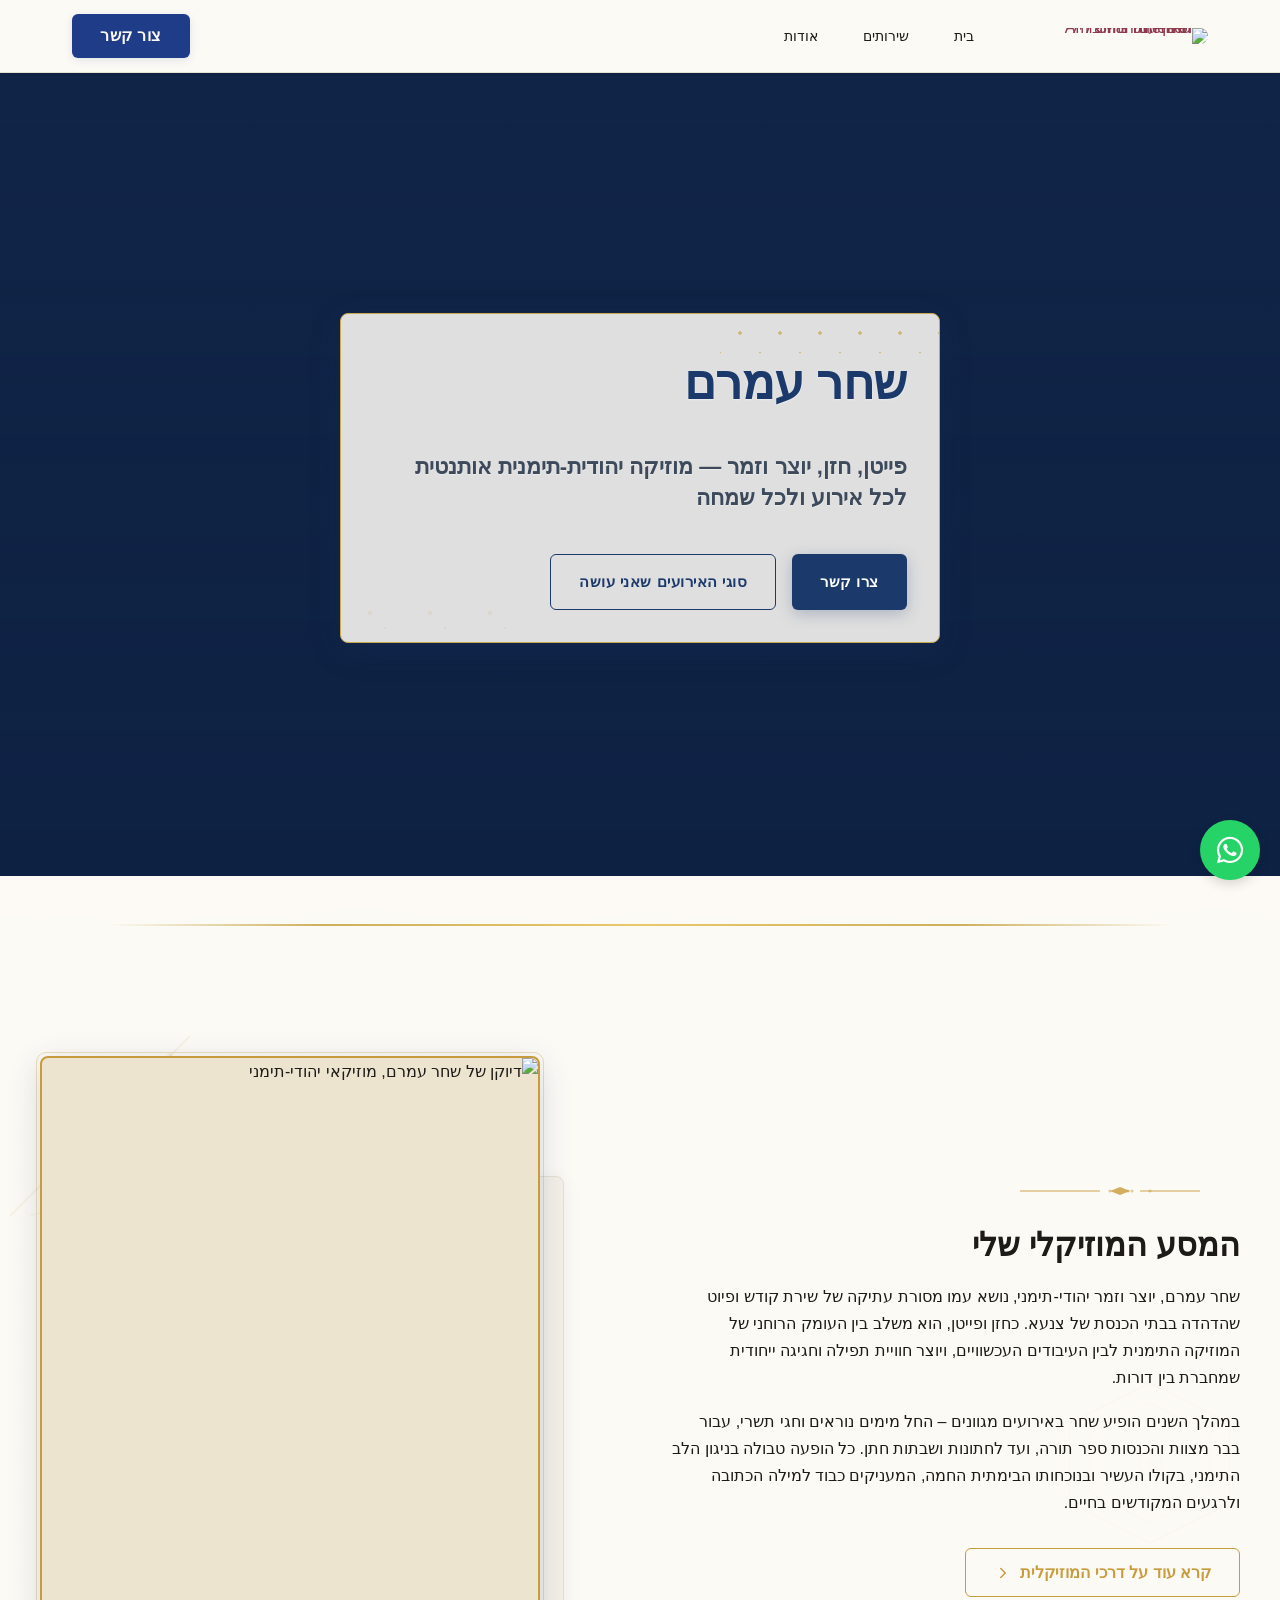
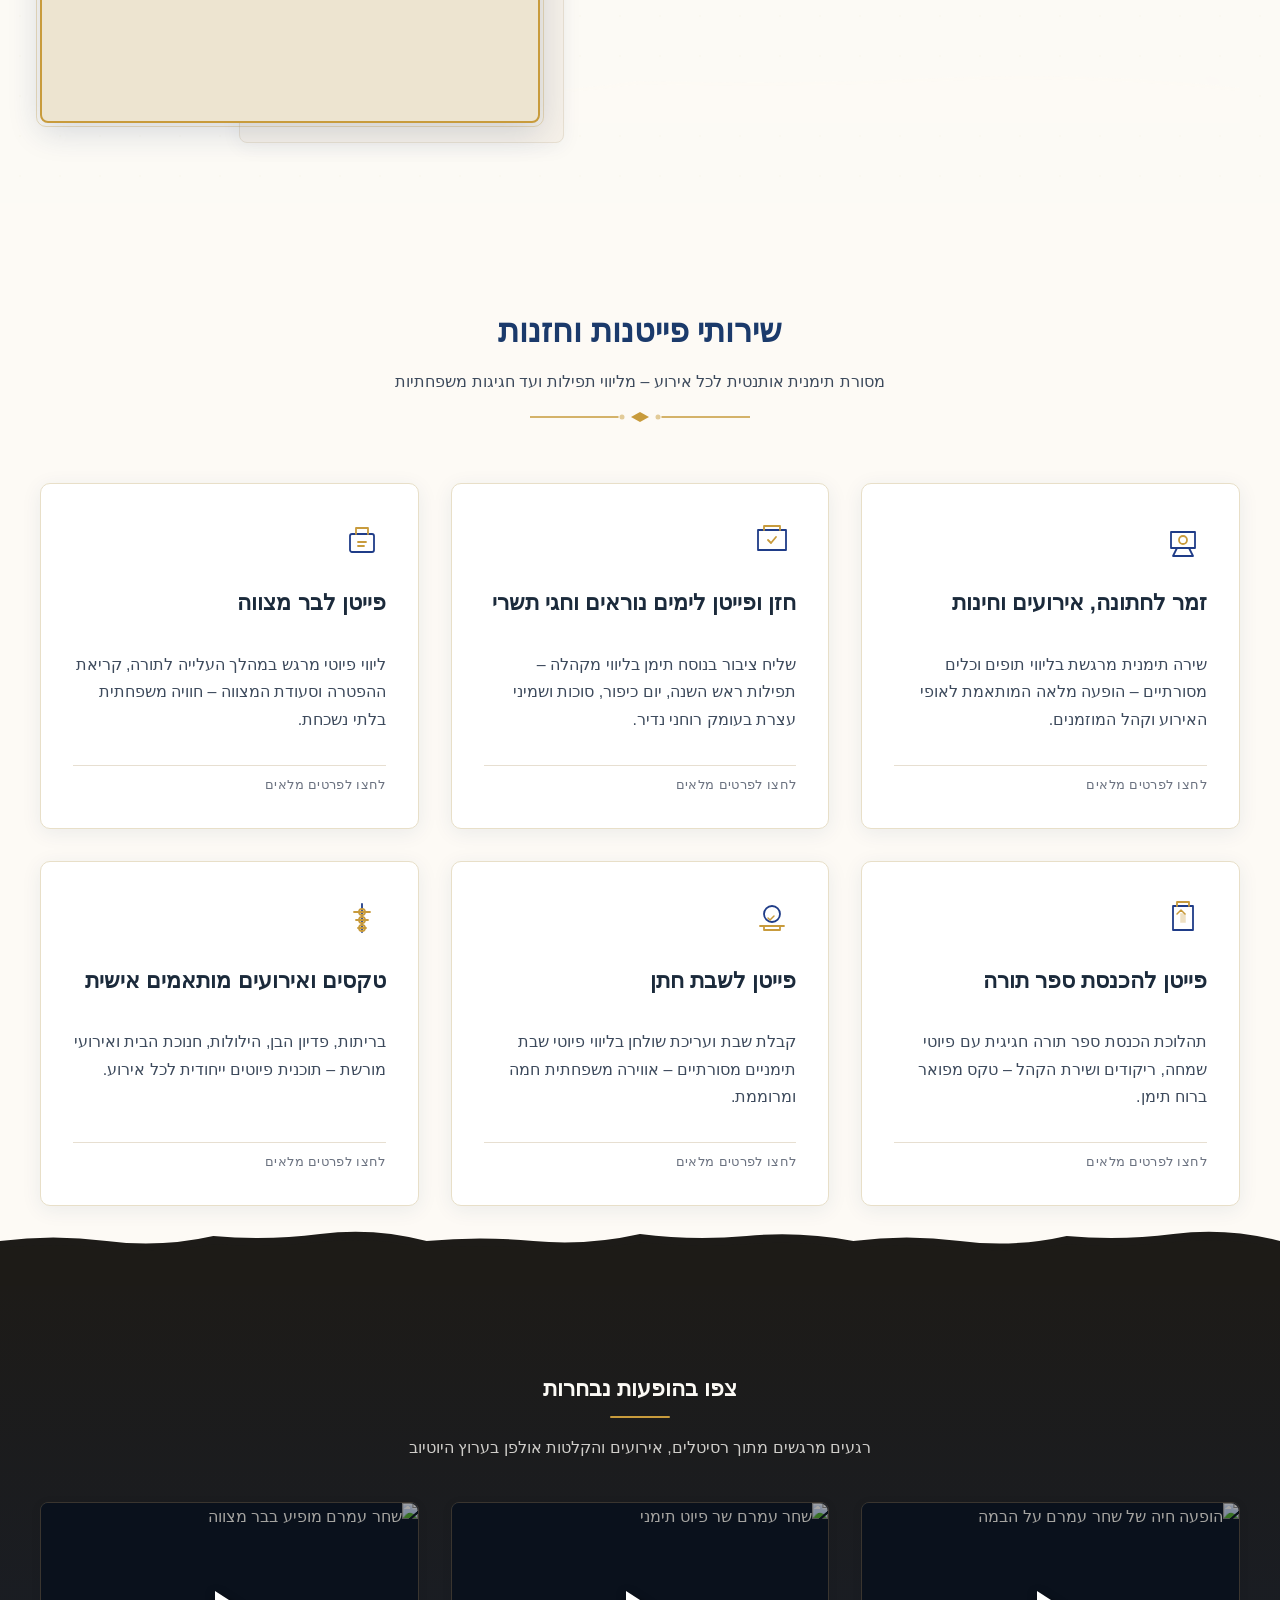
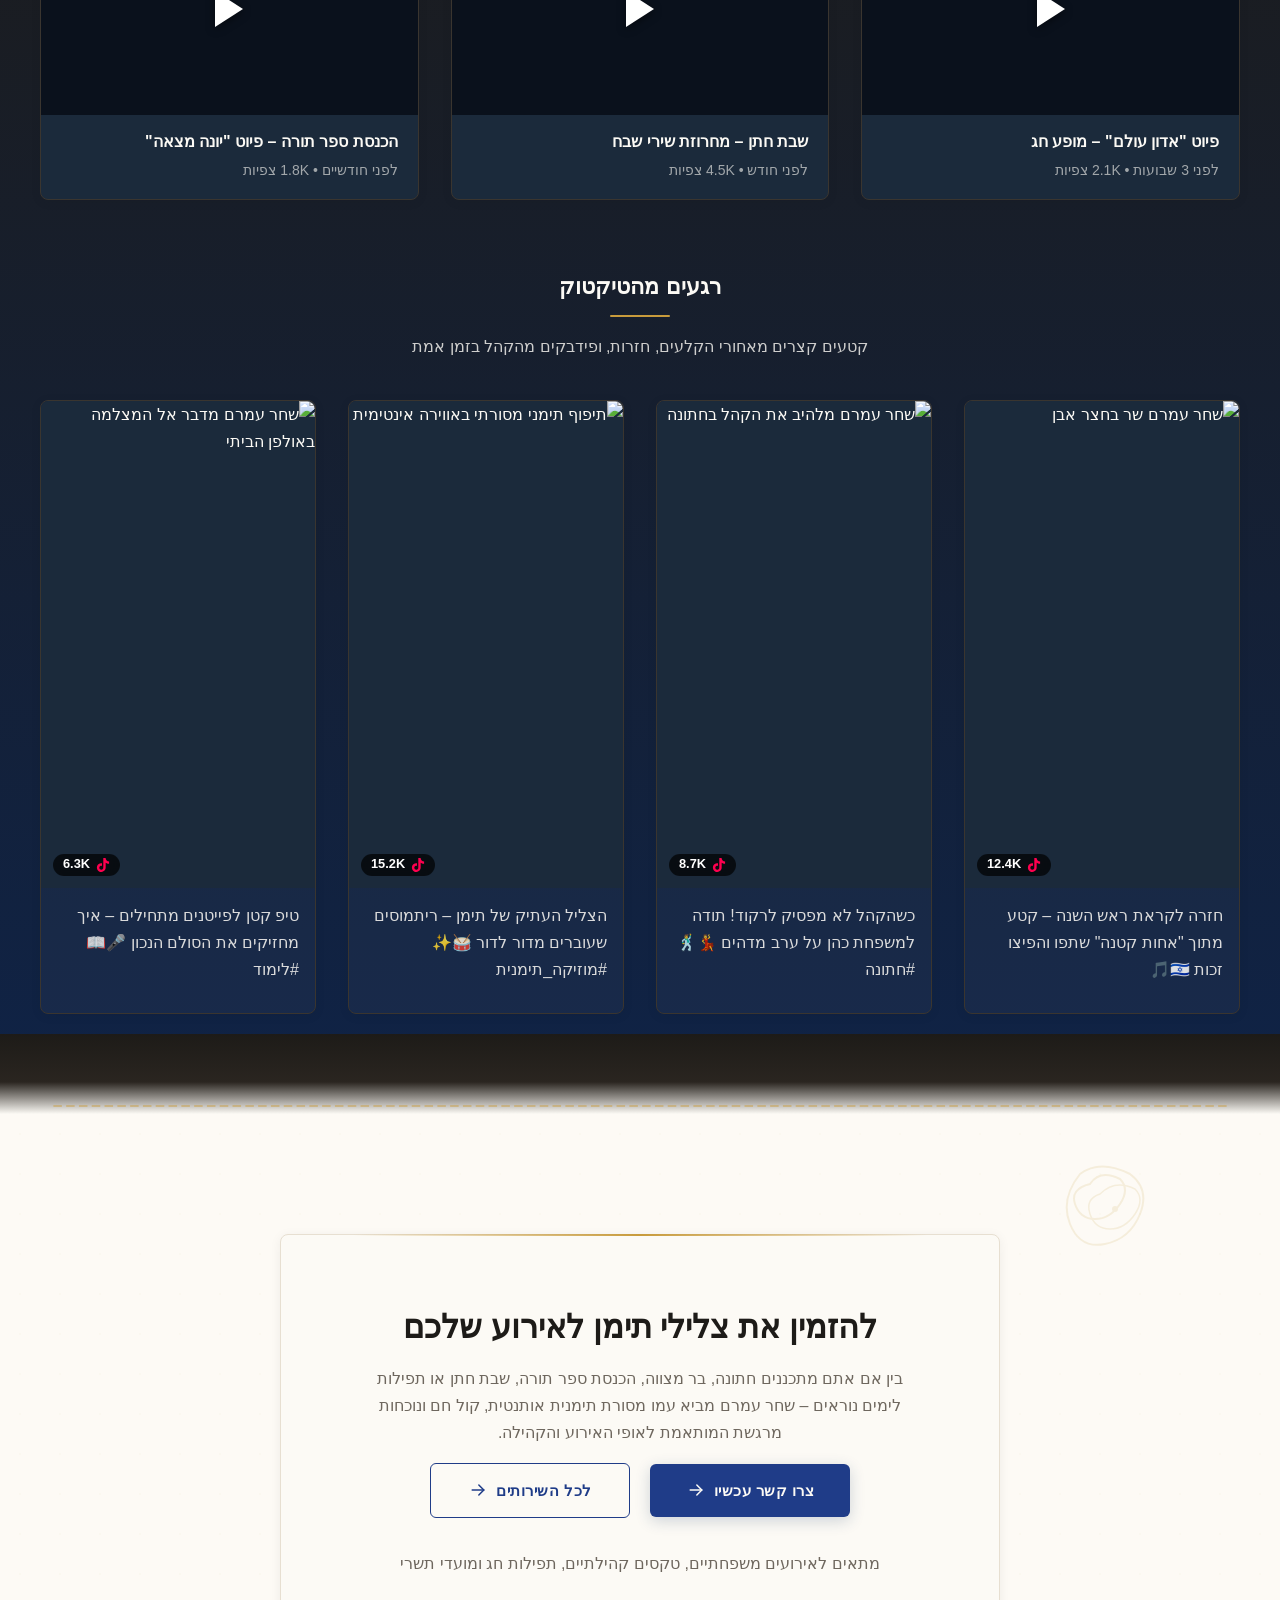
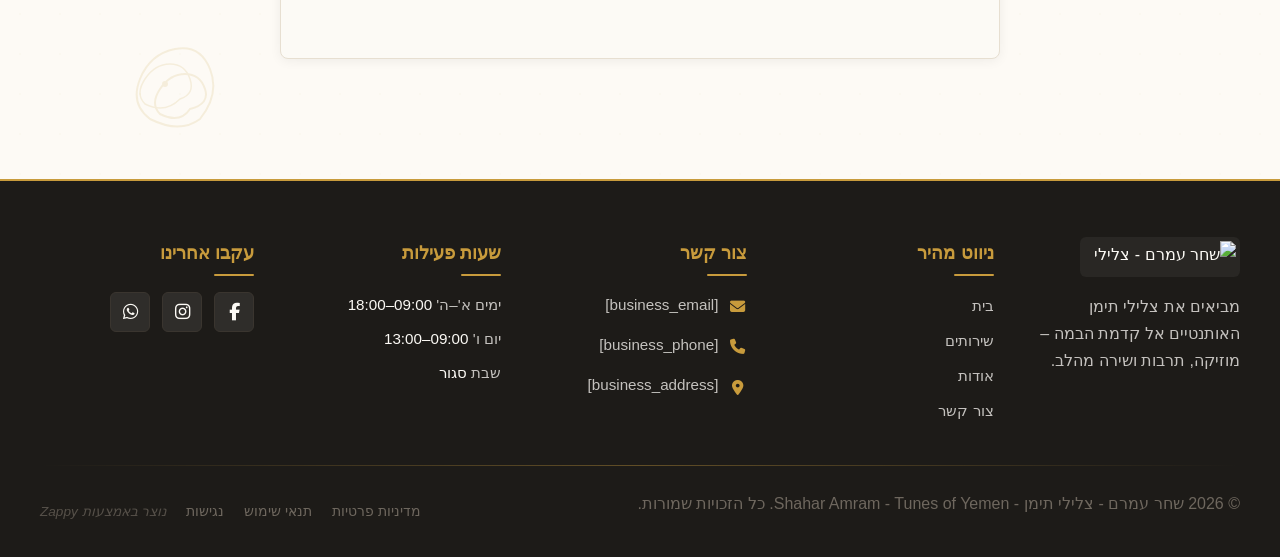
==== commit 29395ec3: "Incremental sync: 1 page(s) — update_text" ====
--- a/public/index.html
+++ b/public/index.html
@@ -1 +1 @@
-<!doctype html><html dir="rtl" lang="he"><head><meta charset="UTF-8"><meta content="width=device-width,initial-scale=1" name="viewport"><meta content="index, follow" name="robots"><title>פייטן תימני מסורתי לאירוע ולנשמה — שחר עמרם - צלילי תימן - Shahar Amram - Tunes of Yemen</title><meta content="התחברו לעומק הרוחני של המוזיקה התימנית עם הפייטן שחר עמרם. חזנות לימים נוראים, פיוטים לבר מצווה, שירת חתונה וחינה בליווי צלילי תימן אותנטיים. הזמינו את הקדושה והשמחה לאירוע שלכם עוד היום." name="description"><meta content="פייטן, תימנית, מוזיקה תימנית, פיוט תימני, זמר לחתונה" name="keywords"><link href="/assets/favicon.ico" rel="icon" type="image/x-icon"><link href="/assets/favicon-16x16.png" rel="icon" type="image/png" sizes="16x16"><link href="/assets/favicon-32x32.png" rel="icon" type="image/png" sizes="32x32"><link href="/assets/favicon-48x48.png" rel="icon" type="image/png" sizes="48x48"><link href="/assets/favicon-192x192.png" rel="icon" type="image/png" sizes="192x192"><link href="/assets/favicon-512x512.png" rel="icon" type="image/png" sizes="512x512"><link href="/assets/apple-touch-icon.png" rel="apple-touch-icon"><script>!function(){"use strict";var t="ca3db151-b96f-4b1c-b314-2c5ce56143d0",e="https://api.zappy5.com/api/analytics/track",a=18e5,n=2592e6,o=!0,i=!0,r=!0;var s=function(){var e="zappy_visitor_"+t,a=null;try{if(a=localStorage.getItem(e)){var o=JSON.parse(a),i=Date.now();if(i-o.created<n)return o.lastSeen=i,localStorage.setItem(e,JSON.stringify(o)),o.id}}catch(t){console.warn("Zappy Analytics: LocalStorage not available")}var r="zv_"+Date.now()+"_"+Math.random().toString(36).substr(2,9);try{localStorage.setItem(e,JSON.stringify({id:r,created:Date.now(),lastSeen:Date.now()}))}catch(t){}return r}(),c=function(){var e="zappy_session_"+t,n=null;try{if(n=sessionStorage.getItem(e)){var o=JSON.parse(n),i=Date.now();if(i-o.timestamp<a)return o.timestamp=i,sessionStorage.setItem(e,JSON.stringify(o)),o.id}}catch(t){console.warn("Zappy Analytics: SessionStorage not available")}var r="zs_"+Date.now()+"_"+Math.random().toString(36).substr(2,9);try{sessionStorage.setItem(e,JSON.stringify({id:r,timestamp:Date.now()}))}catch(t){}return r}();function l(a,n){n=n||{};var o={website_id:t,event_type:a,page_path:window.location.pathname,referrer:document.referrer||"direct",visitor_id:s,session_id:c,metadata:n};if(navigator.sendBeacon){var i=new Blob([JSON.stringify(o)],{type:"application/json"});navigator.sendBeacon(e,i)}else fetch(e,{method:"POST",headers:{"Content-Type":"application/json"},body:JSON.stringify(o),keepalive:!0}).catch(function(t){console.warn("Zappy Analytics: Failed to track event",t)})}o&&l("pageview",{title:document.title,url:window.location.href}),i&&document.addEventListener("click",function(t){var e=t.target;if("BUTTON"===e.tagName||e.closest("button")){var a="BUTTON"===e.tagName?e:e.closest("button");l("click",{element:"button",text:a.textContent.trim().substring(0,100),id:a.id||null,class:a.className||null})}else if("A"===e.tagName||e.closest("a")){var n="A"===e.tagName?e:e.closest("a");l("navigation",{element:"link",text:n.textContent.trim().substring(0,100),href:n.href,external:n.hostname!==window.location.hostname})}},!0),r&&document.addEventListener("submit",function(t){var e=t.target;l("form_submit",{form_id:e.id||null,form_name:e.name||null,form_action:e.action||null,form_method:e.method||"GET"})},!0);var d=Date.now();window.addEventListener("beforeunload",function(){l("page_unload",{time_on_page:Math.floor((Date.now()-d)/1e3),page_path:window.location.pathname})}),window.zappyAnalytics={track:l,getVisitorId:function(){return s},getSessionId:function(){return c}}}()</script><meta content="פייטן תימני מסורתי לאירוע ולנשמה — שחר עמרם - צלילי תימן - Shahar Amram - Tunes of Yemen" property="og:title"><meta content="התחברו לעומק הרוחני של המוזיקה התימנית עם הפייטן שחר עמרם. חזנות לימים נוראים, פיוטים לבר מצווה, שירת חתונה וחינה בליווי צלילי תימן אותנטיים. הזמינו את הקדושה והשמחה לאירוע שלכם עוד היום." property="og:description"><meta content="summary_large_image" name="twitter:card"><meta content="פייטן תימני מסורתי לאירוע ולנשמה — שחר עמרם - צלילי תימן - Shahar Amram - Tunes of Yemen" name="twitter:title"><meta content="התחברו לעומק הרוחני של המוזיקה התימנית עם הפייטן שחר עמרם. חזנות לימים נוראים, פיוטים לבר מצווה, שירת חתונה וחינה בליווי צלילי תימן אותנטיים. הזמינו את הקדושה והשמחה לאירוע שלכם עוד היום." name="twitter:description"><meta content="website" property="og:type"><meta content="he_IL" property="og:locale"><link href="https://cdnjs.cloudflare.com/ajax/libs/font-awesome/6.4.0/css/all.min.css" rel="stylesheet"><style>.skip-link{position:absolute;top:0;left:0;transform:translateY(-200%);padding:12px 18px;background:var(--bg-dark,#1a1a1a);color:var(--text-light,#fff);font-weight:600;border-radius:0 0 8px 0;z-index:10000}.skip-link:focus{transform:none;outline:2px solid var(--ring,#fff);outline-offset:2px}:focus-visible{outline:2px solid var(--ring,currentColor);outline-offset:3px}</style><link href="/assets/favicon.ico" rel="icon" type="image/x-icon"><link href="/assets/favicon-16x16.png" rel="icon" type="image/png" sizes="16x16"><link href="/assets/favicon-32x32.png" rel="icon" type="image/png" sizes="32x32"><link href="/assets/favicon-48x48.png" rel="icon" type="image/png" sizes="48x48"><link href="/assets/favicon-192x192.png" rel="icon" type="image/png" sizes="192x192"><link href="/assets/favicon-512x512.png" rel="icon" type="image/png" sizes="512x512"><link href="/assets/apple-touch-icon.png" rel="apple-touch-icon"><link href="https://cdn.jsdelivr.net/npm/vanilla-cookieconsent@3/dist/cookieconsent.css" rel="stylesheet"><script src="https://cdn.jsdelivr.net/npm/vanilla-cookieconsent@3/dist/cookieconsent.umd.js"></script><script src="https://cdn.jsdelivr.net/gh/mickidum/acc_toolbar/acctoolbar/acctoolbar.min.js"></script><link href="/styles.css" rel="stylesheet"><script>window.ZAPPY_WEBSITE_ID="ca3db151-b96f-4b1c-b314-2c5ce56143d0",window.ZAPPY_API_BASE="https://api.zappy5.com"</script><style id="zappy-dropdown-submenu-styles">#navMenu li:has(.sub-menu),.nav-menu li:has(.sub-menu),.navbar li:has(.sub-menu),nav li:has(.sub-menu){position:relative}#navMenu .sub-menu,.nav-menu .sub-menu,.navbar .sub-menu,nav .sub-menu{display:block!important;position:absolute!important;top:100%;left:0;min-width:220px;background:#fff;border-radius:8px;box-shadow:0 8px 25px rgba(0,0,0,.15);padding:8px 0;opacity:0;visibility:hidden;transform:translateY(10px);transition:all .3s ease;z-index:1000;list-style:none;pointer-events:none}#navMenu li:hover>.sub-menu,.nav-menu li:hover>.sub-menu,.navbar li:hover>.sub-menu,nav li:hover>.sub-menu{opacity:1!important;visibility:visible!important;transform:translateY(0)!important;pointer-events:auto!important}.sub-menu li{list-style:none;margin:0;padding:0}.sub-menu a{display:block!important;padding:10px 16px!important;color:var(--text-dark,#333)!important;font-weight:500;text-decoration:none;white-space:nowrap;transition:background-color .2s}.sub-menu .zappy-nav-child>a{padding-left:28px!important;font-size:.9em!important;opacity:.85!important}[dir=rtl] .sub-menu .zappy-nav-child>a,html[lang=ar] .sub-menu .zappy-nav-child>a,html[lang=he] .sub-menu .zappy-nav-child>a{padding-left:10px!important;padding-right:28px!important}.sub-menu .zappy-nav-parent>a{font-weight:600!important}.sub-menu a:hover{background-color:#f5f5f5}[dir=rtl] .nav-menu .sub-menu,[dir=rtl] .navbar .sub-menu,[dir=rtl] nav .sub-menu,html[lang=ar] .nav-menu .sub-menu,html[lang=ar] .navbar .sub-menu,html[lang=ar] nav .sub-menu,html[lang=he] .nav-menu .sub-menu,html[lang=he] .navbar .sub-menu,html[lang=he] nav .sub-menu{left:auto!important;right:0!important}.sub-menu:empty,.sub-menu:not(:has(li)):not(:has(> a)),.sub-menu:not(:has(li:not(.zappy-hidden-menu-item))):not(:has(> a)){display:none!important;opacity:0!important;visibility:hidden!important;pointer-events:none!important}li:has(.menu-group-title):hover>.sub-menu{opacity:1!important;visibility:visible!important;transform:translateY(0)!important;pointer-events:auto!important}#navMenu>li>.menu-group-title,.nav-menu>li>.menu-group-title{display:inline-block;padding:.5rem 1rem;cursor:default;user-select:none}@media (max-width:768px){#navMenu .sub-menu,.nav-menu .sub-menu,.navbar .sub-menu,nav .sub-menu{position:static!important;transform:none!important;box-shadow:none!important;background:0 0!important;max-height:0;overflow:hidden;opacity:0;visibility:hidden;transition:max-height .3s ease,opacity .3s ease;padding:0!important;border-radius:0!important}#navMenu .sub-menu.mobile-expanded,.nav-menu .sub-menu.mobile-expanded,.navbar .sub-menu.mobile-expanded{max-height:none!important;overflow-y:visible!important;opacity:1!important;visibility:visible!important;padding:8px 0 8px 16px!important}[dir=rtl] .sub-menu.mobile-expanded,html[lang=he] .sub-menu.mobile-expanded{padding:8px 16px 8px 0!important}#navMenu li:hover>.sub-menu,.nav-menu li:hover>.sub-menu,.navbar li:hover>.sub-menu,nav li:hover>.sub-menu{opacity:0;visibility:hidden;pointer-events:none}#navMenu li>.sub-menu.mobile-expanded,.nav-menu li>.sub-menu.mobile-expanded,.navbar li>.sub-menu.mobile-expanded,nav li>.sub-menu.mobile-expanded{opacity:1!important;visibility:visible!important;pointer-events:auto!important}#navMenu li:has(.sub-menu),.nav-menu li:has(.sub-menu),.navbar li:has(.sub-menu),nav li:has(.sub-menu){display:flex!important;flex-wrap:wrap!important;align-items:center!important;position:relative!important;min-height:44px!important}#navMenu li:has(.sub-menu)>a,.nav-menu li:has(.sub-menu)>a,.navbar li:has(.sub-menu)>a,nav li:has(.sub-menu)>a{flex:1!important;min-width:0!important}#navMenu li:has(.sub-menu)>.menu-group-title,.nav-menu li:has(.sub-menu)>.menu-group-title,.navbar li:has(.sub-menu)>.menu-group-title,nav li:has(.sub-menu)>.menu-group-title{flex:1!important;min-width:0!important;padding:0!important;line-height:inherit!important}#navMenu li:has(.sub-menu)>.sub-menu,.nav-menu li:has(.sub-menu)>.sub-menu,.navbar li:has(.sub-menu)>.sub-menu,nav li:has(.sub-menu)>.sub-menu{flex-basis:100%!important;width:100%!important}#navMenu li:has(.sub-menu)>a [class*=arrow],#navMenu li:has(.sub-menu)>a [class*=chevron],.nav-menu li:has(.sub-menu)>a .fa-angle-down,.nav-menu li:has(.sub-menu)>a .fa-chevron-down,.nav-menu li:has(.sub-menu)>a [class*=arrow],.nav-menu li:has(.sub-menu)>a [class*=chevron],nav li:has(.sub-menu)>a [class*=arrow],nav li:has(.sub-menu)>a [class*=chevron]{display:none!important;visibility:hidden!important}.mobile-submenu-toggle{display:flex!important;align-items:center!important;justify-content:center!important;width:44px!important;height:auto!important;background:0 0!important;border:none!important;cursor:pointer!important;color:var(--text-dark)!important;position:static!important;flex-shrink:0!important;align-self:stretch!important;z-index:2!important;padding:0!important;margin:0!important}.mobile-submenu-toggle::after{content:''!important;width:0!important;height:0!important;border-left:6px solid transparent!important;border-right:6px solid transparent!important;border-top:7px solid currentColor!important;transition:transform .3s ease!important}.mobile-submenu-toggle.expanded::after{transform:rotate(180deg)!important}.sub-menu a{padding:10px 0!important;display:block!important;color:var(--text-dark)!important;white-space:normal!important}.sub-menu .zappy-nav-child>a{padding-left:28px!important;font-size:.9em!important;opacity:.85!important}[dir=rtl] .sub-menu .zappy-nav-child>a,html[lang=ar] .sub-menu .zappy-nav-child>a,html[lang=he] .sub-menu .zappy-nav-child>a{padding-left:0!important;padding-right:28px!important}.sub-menu .zappy-nav-parent>a{font-weight:600!important}#navMenu.active,.nav-menu.active{max-width:100vw!important;overflow-x:hidden!important;box-sizing:border-box!important}.navbar .sub-menu li a,.zappy-products-dropdown .sub-menu a,nav.navbar .sub-menu li a{color:var(--text-dark)!important}}@media (min-width:769px){.mobile-submenu-toggle{display:none!important}}</style><style id="zappy-widget-visibility">html[dir=rtl] .whatsapp-float{right:20px!important;left:auto!important}html:not([dir]) .whatsapp-float,html[dir=ltr] .whatsapp-float{left:20px!important;right:auto!important}html[dir=rtl] #mic-access-tool-general-button,html[dir=rtl] #mic-init-access-tool #mic-access-tool-general-button,html[dir=rtl] #mic-init-access-tool .mic-access-tool-general-button,html[dir=rtl] ._access-icon,html[dir=rtl] .mic-access-tool-general-button{left:20px!important;right:auto!important}html:not([dir]) #mic-access-tool-general-button,html:not([dir]) #mic-init-access-tool #mic-access-tool-general-button,html:not([dir]) #mic-init-access-tool .mic-access-tool-general-button,html:not([dir]) ._access-icon,html:not([dir]) .mic-access-tool-general-button,html[dir=ltr] #mic-access-tool-general-button,html[dir=ltr] #mic-init-access-tool #mic-access-tool-general-button,html[dir=ltr] #mic-init-access-tool .mic-access-tool-general-button,html[dir=ltr] ._access-icon,html[dir=ltr] .mic-access-tool-general-button{right:20px!important;left:auto!important}@media (max-width:768px){.whatsapp-float{display:flex!important}}@media (min-width:769px){.whatsapp-float{display:flex!important}}@media (max-width:768px){#mic-access-tool-general-button,#mic-init-access-tool #mic-access-tool-general-button,#mic-init-access-tool .mic-access-tool-general-button,._access-icon,.mic-access-tool-general-button{display:flex!important;visibility:visible!important;opacity:1!important;pointer-events:auto!important}#mic-access-tool-box.opened-mic-access-tool,#mic-init-access-tool #mic-access-tool-box.opened-mic-access-tool,.mic-access-tool-box.opened-mic-access-tool{visibility:visible!important;opacity:1!important;pointer-events:auto!important}}@media (min-width:769px){#mic-access-tool-general-button,#mic-init-access-tool #mic-access-tool-general-button,#mic-init-access-tool .mic-access-tool-general-button,._access-icon,.mic-access-tool-general-button{display:flex!important;visibility:visible!important;opacity:1!important;pointer-events:auto!important}#mic-access-tool-box.opened-mic-access-tool,#mic-init-access-tool #mic-access-tool-box.opened-mic-access-tool,.mic-access-tool-box.opened-mic-access-tool{visibility:visible!important;opacity:1!important;pointer-events:auto!important}}</style></head><body><a href="#main" class="skip-link">דלג לתוכן הראשי</a><nav class="navbar" dir="rtl"><button aria-label="Menu" class="mobile-toggle" id="mobileToggle"><svg viewBox="0 0 24 24" fill="none" height="24" width="24" class="hamburger-icon"><path d="M3 12h18M3 6h18M3 18h18" stroke="currentColor" stroke-width="2" stroke-linecap="round"></path></svg> <svg viewBox="0 0 24 24" fill="none" height="24" width="24" class="close-icon" style="display:none"><path d="M18 6L6 18M6 6l12 12" stroke="currentColor" stroke-width="2" stroke-linecap="round"></path></svg></button> <button aria-label="Call" class="phone-header-btn" data-phone="[business_phone]"><svg viewBox="0 0 24 24" fill="currentColor" height="20" width="20"><path d="M22 16.92v3a2 2 0 0 1-2.18 2 19.79 19.79 0 0 1-8.63-3.07 19.5 19.5 0 0 1-6-6 19.79 19.79 0 0 1-3.07-8.67A2 2 0 0 1 4.11 2h3a2 2 0 0 1 2 1.72 12.84 12.84 0 0 0 .7 2.81 2 2 0 0 1-.45 2.11L8.09 9.91a16 16 0 0 0 6 6l1.27-1.27a2 2 0 0 1 2.11-.45 12.84 12.84 0 0 0 2.81.7A2 2 0 0 1 22 16.92z"></path></svg></button><div class="nav-container"><div class="nav-right-group"><div class="nav-brand"><a href="/" class="logo-link"><img alt="שחר עמרם - צלילי תימן - Shahar Amram - Tunes of Yemen" src="/assets/site-----image-1.webp" class="logo"></a></div><ul class="nav-menu" id="navMenu"><li><a href="/">בית</a></li><li><a href="/services">שירותים</a></li><li><a href="/about">אודות</a></li></ul></div><div class="nav-cta-container"><a href="/contact" class="nav-cta-btn">צור קשר</a></div></div></nav><script>window.addEventListener("load",function(){const e=document.querySelector(".navbar, nav, header");if(!e)return void console.log("[Navbar] Navbar element not found");let t=document.getElementById("mobileToggle")||document.querySelector(".mobile-toggle")||document.querySelector(".hamburger")||document.querySelector(".hamburger-menu")||document.querySelector(".menu-toggle")||document.querySelector(".burger-menu")||document.querySelector('[aria-label="Menu"]')||document.querySelector('[aria-label="תפריט"]');const n=document.querySelector(".phone-header-btn"),o=window.getComputedStyle(e);let r=o.backgroundColor;if(console.log("[Navbar] Initial navbar background:",r),"transparent"===r||"rgba(0, 0, 0, 0)"===r||r.startsWith("rgba")&&r.includes(", 0)")){const e=o.backgroundImage;if(e&&"none"!==e)console.log("[Navbar] Navbar has background image/gradient, using dark text"),r="rgb(240, 240, 240)";else{const e=window.getComputedStyle(document.body).backgroundColor;console.log("[Navbar] Navbar transparent, using body background:",e),r=e}}const a=r.match(/\d+/g);if(a&&a.length>=3){const e=(.299*parseInt(a[0])+.587*parseInt(a[1])+.114*parseInt(a[2]))/255;console.log("[Navbar] Mobile button colors preserved from Claude CSS (luminance:",e.toFixed(2)+")");const o=document.createElement("style");o.id="zappy-mobile-nav-fix";document.documentElement.lang;document.documentElement.dir,o.textContent='\n        /* Hide mobile buttons on desktop, show only on mobile */\n        @media (min-width: 769px) {\n          .mobile-toggle,\n          .phone-header-btn {\n            display: none !important;\n          }\n        }\n        \n        /* Show and position mobile buttons correctly on mobile */\n        @media (max-width: 768px) {\n          .navbar,\n          nav.navbar {\n            min-height: 70px !important;\n          }\n\n          .mobile-toggle,\n          .phone-header-btn {\n            position: absolute !important;\n            top: 0 !important;\n            bottom: 0 !important;\n            margin-top: auto !important;\n            margin-bottom: auto !important;\n            transform: none !important;\n            z-index: 1001 !important;\n            display: flex !important;\n            align-items: center !important;\n            justify-content: center !important;\n            width: 36px !important;\n            height: 36px !important;\n            border-radius: 50% !important;\n            border: none !important;\n            cursor: pointer !important;\n            padding: 6px !important;\n            background: none !important;\n            color: var(--nav-text, var(--text-dark)) !important;\n            touch-action: manipulation !important;\n            -webkit-tap-highlight-color: transparent !important;\n          }\n\n          html[data-zappy-site-type="ecommerce"] .phone-header-btn,\n          body[data-zappy-site-type="ecommerce"] .phone-header-btn,\n          html[data-zappy-site-type="ecommerce"] header .phone-header-btn,\n          html[data-zappy-site-type="ecommerce"] nav .phone-header-btn {\n            display: none !important;\n            visibility: hidden !important;\n            width: 0 !important;\n            height: 0 !important;\n            min-width: 0 !important;\n            overflow: hidden !important;\n          }\n          \n          /* LTR positioning (default): hamburger LEFT, phone RIGHT */\n          html:not([dir="rtl"]):not([lang="he"]):not([lang="ar"]) .mobile-toggle,\n          html[dir="ltr"] .mobile-toggle {\n            left: 12px !important;\n            right: auto !important;\n          }\n          html:not([dir="rtl"]):not([lang="he"]):not([lang="ar"]) .phone-header-btn,\n          html[dir="ltr"] .phone-header-btn {\n            right: 12px !important;\n            left: auto !important;\n          }\n          \n          /* RTL positioning: hamburger RIGHT, phone LEFT */\n          html[dir="rtl"] .mobile-toggle,\n          html[lang="he"] .mobile-toggle,\n          html[lang="ar"] .mobile-toggle {\n            right: 12px !important;\n            left: auto !important;\n          }\n          html[dir="rtl"] .phone-header-btn,\n          html[lang="he"] .phone-header-btn,\n          html[lang="ar"] .phone-header-btn {\n            left: 12px !important;\n            right: auto !important;\n          }\n          \n          /* CRITICAL: Ensure nav-container has min-height on mobile */\n          /* All children are positioned absolutely/fixed on mobile, so height:auto collapses to 0 */\n          .nav-container {\n            min-height: 70px !important;\n            position: relative !important;\n          }\n          \n          /* Ensure SVG icons are properly sized and inherit color */\n          .mobile-toggle svg,\n          .phone-header-btn svg {\n            width: 24px !important;\n            height: 24px !important;\n            /* Don\'t force display - let JavaScript control hamburger/close toggle */\n          }\n          \n          /* Reset nav-cta-container on mobile - remove desktop box-shadow/padding */\n          /* that creates a visible ghost box when CTA button is hidden */\n          .nav-cta-container {\n            box-shadow: none !important;\n            padding: 0 !important;\n          }\n          \n          /* Hide nav-cta-container entirely on mobile when there\'s no lang-switcher */\n          /* (only the CTA button is inside, and it\'s hidden on mobile) */\n          .nav-cta-container:not(:has(.lang-switcher)) {\n            display: none !important;\n          }\n          \n          /* CRITICAL: Prevent hero image fade gradient from bleeding over headline text */\n          /* The .image-fade-gradient has bottom: -30px (extends below parent) */\n          /* On mobile stacked layout, this overlaps the h1 text below the image */\n          .hero-image-column {\n            overflow: hidden !important;\n          }\n          .image-fade-gradient {\n            bottom: 0 !important;\n          }\n          \n          /* Hide desktop language switcher on mobile - hamburger menu handles it */\n          /* High specificity to override stored CSS */\n          .lang-switcher,\n          .nav-cta-container .lang-switcher,\n          .nav-container .lang-switcher,\n          .navbar .lang-switcher,\n          .navbar .nav-cta-container .lang-switcher {\n            display: none !important;\n          }\n        }\n      ';const r=document.getElementById("zappy-mobile-nav-fix");r&&r.remove(),document.head.appendChild(o),console.log("[Navbar] Critical CSS injected for mobile nav positioning");const i=window.innerWidth<=768;if(t){const e=t.querySelector(".hamburger-icon"),n=t.querySelector(".close-icon");e&&(e.style.setProperty("width","24px","important"),e.style.setProperty("height","24px","important"),e.style.setProperty("display","block","important")),n&&(n.style.setProperty("width","24px","important"),n.style.setProperty("height","24px","important"),n.style.setProperty("display","none","important")),i?(t.style.setProperty("position","absolute","important"),t.style.setProperty("top","0","important"),t.style.setProperty("bottom","0","important"),t.style.setProperty("margin-top","auto","important"),t.style.setProperty("margin-bottom","auto","important"),t.style.setProperty("transform","none","important"),t.style.setProperty("z-index","1001","important"),t.style.removeProperty("left"),t.style.removeProperty("right"),console.log("[Navbar] Mobile toggle positioning applied (mobile viewport)")):(t.style.removeProperty("position"),t.style.removeProperty("top"),t.style.removeProperty("transform"),t.style.removeProperty("z-index"),t.style.removeProperty("left"),t.style.removeProperty("right"),console.log("[Navbar] Desktop viewport - cleared mobile toggle inline positioning"))}if(n){const e=n.querySelector("svg");e&&(e.style.width="24px",e.style.height="24px",e.setAttribute("width","24"),e.setAttribute("height","24")),i?(n.style.setProperty("position","absolute","important"),n.style.setProperty("top","0","important"),n.style.setProperty("bottom","0","important"),n.style.setProperty("margin-top","auto","important"),n.style.setProperty("margin-bottom","auto","important"),n.style.setProperty("transform","none","important"),n.style.setProperty("z-index","1001","important"),n.style.removeProperty("left"),n.style.removeProperty("right"),console.log("[Navbar] Phone button positioning applied (mobile viewport)")):(n.style.removeProperty("position"),n.style.removeProperty("top"),n.style.removeProperty("transform"),n.style.removeProperty("z-index"),n.style.removeProperty("left"),n.style.removeProperty("right"),console.log("[Navbar] Desktop viewport - cleared phone button inline positioning"))}}else console.log("[Navbar] Could not parse background color:",r);t=document.getElementById("mobileToggle")||document.querySelector(".mobile-toggle")||document.querySelector(".hamburger")||document.querySelector(".hamburger-menu")||document.querySelector(".menu-toggle")||document.querySelector(".burger-menu")||document.querySelector('[aria-label="Menu"]')||document.querySelector('[aria-label="תפריט"]');const i=document.getElementById("navMenu")||document.querySelector(".nav-menu")||document.querySelector(".nav-links")||document.querySelector("nav ul:not(.submenu)");if(!t||!i)return void console.log("[Navbar] Mobile toggle or menu not found:",{toggle:!!t,menu:!!i});i.id||(i.id="navMenu"),console.log("[Navbar] Initializing mobile menu...");const l=t.cloneNode(!0);t.parentNode.replaceChild(l,t);var s=0;function p(e){var t=Date.now();t-s<300||(s=t,function(e){e.preventDefault(),e.stopPropagation();const t=l.querySelector(".hamburger-icon"),n=l.querySelector(".close-icon");i.classList.contains("active")?(i.classList.remove("active"),t&&t.style.setProperty("display","block","important"),n&&n.style.setProperty("display","none","important"),document.body.style.overflow="",console.log("[Navbar] Menu closed")):(i.classList.add("active"),t&&t.style.setProperty("display","none","important"),n&&n.style.setProperty("display","block","important"),document.body.style.overflow="hidden",console.log("[Navbar] Menu opened"))}(e))}l.addEventListener("click",p),l.addEventListener("touchend",p),i.querySelectorAll("a").forEach(function(e){e.addEventListener("click",function(){if("#"===this.getAttribute("href"))return;const e=l.querySelector(".hamburger-icon"),t=l.querySelector(".close-icon");i.classList.remove("active"),e&&e.style.setProperty("display","block","important"),t&&t.style.setProperty("display","none","important"),document.body.style.overflow="",console.log("[Navbar] Menu closed (link clicked)")})});var m=i.querySelectorAll(".dropdown-toggle");m.forEach(function(e){e.addEventListener("click",function(e){e.preventDefault(),e.stopPropagation();var t=this.closest(".nav-dropdown");t&&(t.parentNode.querySelectorAll(".nav-dropdown.open").forEach(function(e){e!==t&&e.classList.remove("open")}),t.classList.toggle("open"),console.log("[Navbar] Dropdown toggled:",t.classList.contains("open")?"open":"closed"))})}),document.addEventListener("click",function(e){e.target.closest(".nav-dropdown")||document.querySelectorAll(".nav-dropdown.open").forEach(function(e){e.classList.remove("open")})}),console.log("[Navbar] Dropdown handlers initialized for "+m.length+" dropdowns"),n&&n.addEventListener("click",function(){const e=document.querySelectorAll('a[href^="tel:"]'),t=e.length>0?e[0].getAttribute("href").replace("tel:",""):"[business_phone]";window.location.href="tel:"+t,console.log("[Navbar] Phone button clicked")}),console.log("[Navbar] Mobile menu initialized successfully")})</script><main id="main"><section class="index-hero-section" data-band-index="0" data-layout-spec="בית-hero" data-hero-type="fullscreen-scrim" id="index-hero-section" style="position:relative;overflow:hidden;min-height:956px !important"><div class="hero-video-background zappy-editable-video-bg" style="outline:none" data-original-image-src="/assets/site-index-hero-image-1.webp" id="hero-video-bg-1781511074386"><div class="hero-video-overlay" style="transition:background 0.3s;background:linear-gradient(rgba(0, 0, 0, 0.3), rgba(0, 0, 0, 0.5))"></div><iframe allow="accelerometer; autoplay; clipboard-write; encrypted-media; gyroscope; picture-in-picture" allowfullscreen="" class="hero-video-iframe" frameborder="0" loading="lazy" src="https://www.youtube.com/embed/OXKddoqsnJU?autoplay=1&amp;mute=1&amp;loop=1&amp;playlist=OXKddoqsnJU&amp;controls=0&amp;showinfo=0&amp;modestbranding=1&amp;rel=0"></iframe><img alt="Hero background" src="/assets/site-index-hero-image-1.webp" loading="lazy" class="hero-video-fallback"></div><div class="index-hero-section__media"><img alt="שחר עמרם מופיע באירוע מוזיקלי מסורתי" src="/assets/site-index-hero-image-1.webp" loading="eager" data-context="A cinematic, bright portrait of Shahar Amram, a Yemenite Jewish musician in formal attire (suit or traditional Yemenite garb), singing passionately during a spiritual or family celebration event. The background shows warm ambient light, possibly a synagogue interior or a wedding hall with soft bokeh, conveying authenticity, heritage, and emotional depth. No text or logos on the image." data-placeholder="index-hero-image-1" height="600" width="1200" class="hero-original-image-hidden index-hero-section__bg-image" data-hero-bg="true" fetchpriority="high" style=";display:none !important"></div><div class="index-hero-section__scrim" aria-hidden="true"></div><div class="index-hero-section__overlay" style="display:flex;justify-content:center;align-items:center;position:absolute;inset:0;width:100%;max-width:none;padding-right:16px;padding-bottom:16px;padding-left:16px;padding-top:16px"><div class="index-hero-section__card" style="margin-left:0;margin-right:0;margin-top:0;margin-bottom:0;text-align:center"><div class="index-hero-section__card-inner"><h1 class="index-hero-section__title" data-element-id="move-1781511119249-9rz85pi1">שחר עמרם — צלילי תימן</h1><h3 class="index-hero-section__subtitle">פייטן, חזן, יוצר וזמר — מנגינות יהודיות־תימניות אותנטיות לכל אירוע ולכל תפילה</h3><div class="index-hero-section__actions"><a href="#contact" class="index-hero-section__btn index-hero-section__btn--primary" data-element-id="btn-1781511074283-p4wnanqdi" data-element-type="button" data-native-element="true">צרו קשר</a> <a href="#services" class="index-hero-section__btn index-hero-section__btn--secondary" data-element-id="btn-1781511074283-1gy6qege1" data-element-type="button" data-native-element="true" style="outline:none">סוגי אירועים</a></div></div></div></div><div class="index-hero-section__divider-wrapper"><svg viewBox="0 0 1200 80" xmlns="http://www.w3.org/2000/svg" aria-hidden="true" data-no-icon-edit="true" preserveAspectRatio="none"><defs><linearGradient id="goldRuleGradient" x1="0%" x2="100%" y1="0%" y2="0%"><stop offset="0%" stop-color="#C9A84C" stop-opacity="0"></stop><stop offset="20%" stop-color="#C9A84C" stop-opacity="0.9"></stop><stop offset="50%" stop-color="#E8C96A" stop-opacity="1"></stop><stop offset="80%" stop-color="#C9A84C" stop-opacity="0.9"></stop><stop offset="100%" stop-color="#C9A84C" stop-opacity="0"></stop></linearGradient></defs><rect height="80" width="1200" x="0" y="0" fill="#FDFAF5"></rect><path d="M0,80 L0,40 Q50,35 100,42 T200,38 Q250,42 300,35 T400,40 Q450,38 500,42 T600,35 Q650,40 700,38 T800,42 Q850,35 900,40 T1000,38 Q1050,42 1100,35 T1200,40 L1200,80 Z" fill="var(--bg-light)"></path><rect height="2" width="1000" x="100" y="48" fill="url(#goldRuleGradient)" rx="1"></rect></svg></div></section><section class="index-about-preview-section" data-band-index="1" data-layout-spec="בית-about-preview" dir="rtl"><div class="index-about-preview-section__container"><div class="index-about-preview-section__watermark" aria-hidden="true"><svg viewBox="0 0 260 320" xmlns="http://www.w3.org/2000/svg"><path d="M130 20 L210 60 L210 140 L130 180 L50 140 L50 60 Z" stroke="currentColor" stroke-width="1.5" opacity="0.4" fill="none"></path><path d="M130 40 L190 70 L190 130 L130 160 L70 130 L70 70 Z" stroke="currentColor" stroke-width="1" opacity="0.3" fill="none"></path><path d="M130 80 L130 140 M90 80 L90 120 M170 80 L170 120" stroke="currentColor" stroke-width="0.8" opacity="0.25"></path><circle cx="130" cy="100" r="12" fill="none" opacity="0.35" stroke="currentColor" stroke-width="1.2"></circle><path d="M130 88 L130 112 M118 100 L142 100" stroke="currentColor" stroke-width="0.8" opacity="0.3"></path></svg></div><div class="index-about-preview-section__corner-arabesque" aria-hidden="true"><svg viewBox="0 0 180 180" xmlns="http://www.w3.org/2000/svg"><path d="M180 0 Q150 30 120 60 Q90 90 60 120 Q30 150 0 180" stroke="currentColor" stroke-width="1.5" opacity="0.12" fill="none"></path><path d="M180 20 Q160 40 140 65 Q120 90 100 115 Q80 140 60 160 Q40 175 20 180" stroke="currentColor" stroke-width="1" opacity="0.08" fill="none"></path><circle cx="160" cy="20" r="3" fill="currentColor" opacity="0.1"></circle><circle cx="140" cy="40" r="2" fill="currentColor" opacity="0.08"></circle><circle cx="120" cy="60" r="2.5" fill="currentColor" opacity="0.09"></circle></svg></div><div class="index-about-preview-section__grid"><div class="index-about-preview-section__text-col"><div class="index-about-preview-section__gold-divider" aria-hidden="true"><svg viewBox="0 0 220 20" xmlns="http://www.w3.org/2000/svg"><line stroke="currentColor" stroke-width="1.5" x1="0" x2="80" y1="10" y2="10" opacity="0.6"></line><polygon points="100,6 110,10 100,14 90,10" fill="currentColor" opacity="0.8"></polygon><line stroke="currentColor" stroke-width="1.5" x1="120" x2="180" y1="10" y2="10" opacity="0.6"></line><circle cx="90" cy="10" r="1.5" fill="currentColor" opacity="0.5"></circle><circle cx="108" cy="10" r="1.5" fill="currentColor" opacity="0.5"></circle><circle cx="112" cy="10" r="1.5" fill="currentColor" opacity="0.5"></circle><circle cx="130" cy="10" r="1.5" fill="currentColor" opacity="0.5"></circle></svg></div><h2 class="index-about-preview-section__heading">המסע המוזיקלי שלי</h2><div class="index-about-preview-section__bio-summary"><p>שחר עמרם, יוצר וזמר יהודי-תימני, נושא עמו מסורת עתיקה של שירת קודש ופיוט שהדהדה בבתי הכנסת של צנעא. כחזן ופייטן, הוא משלב בין העומק הרוחני של המוזיקה התימנית לבין העיבודים העכשוויים, ויוצר חוויית תפילה וחגיגה ייחודית שמחברת בין דורות.</p><p>במהלך השנים הופיע שחר באירועים מגוונים – החל מימים נוראים וחגי תשרי, עבור בבר מצוות והכנסות ספר תורה, ועד לחתונות ושבתות חתן. כל הופעה טבולה בניגון הלב התימני, בקולו העשיר ובנוכחותו הבימתית החמה, המעניקים כבוד למילה הכתובה ולרגעים המקודשים בחיים.</p></div><button aria-label="פתח ביוגרפיה מלאה" class="index-about-preview-section__bio-btn"><span>קרא עוד על דרכי המוזיקלית</span> <svg viewBox="0 0 24 24" fill="none" height="18" width="18" data-element-type="icon" data-icon-type="svg" xmlns="http://www.w3.org/2000/svg"><path d="M9 18L15 12L9 6" stroke="currentColor" stroke-width="2" stroke-linecap="round" stroke-linejoin="round"></path></svg></button></div><div class="index-about-preview-section__image-col"><div class="index-about-preview-section__image-frame"><div class="index-about-preview-section__backplate" aria-hidden="true"></div><div class="index-about-preview-section__portrait-wrapper"><img alt="דיוקן של שחר עמרם, מוזיקאי יהודי-תימני" src="/assets/site-index-about-preview-image-1.webp" loading="lazy" data-context="A crisp daylight portrait of Shahar Amram, a Yemenite Jewish musician, wearing a traditional dark kippah and a subtle embroidered vest, standing against a warm parchment-toned background with soft natural lighting, editorial photography style" data-placeholder="index-about-preview-image-1" height="400" width="600" decoding="async" class="index-about-preview-section__portrait-img"></div><div class="index-about-preview-section__frame-border" aria-hidden="true"></div></div></div></div><div class="index-about-preview-section__divider-wrapper" aria-hidden="true"><svg viewBox="0 0 1200 80" xmlns="http://www.w3.org/2000/svg" aria-hidden="true" data-no-icon-edit="true" preserveAspectRatio="none"><defs><path d="M20,40 Q25,30 35,35 Q30,45 20,40 Z" fill="#FDFAF5" opacity="0.15" id="corner-ornament-left"></path><path d="M1180,40 Q1175,30 1165,35 Q1170,45 1180,40 Z" fill="#FDFAF5" opacity="0.15" id="corner-ornament-right"></path></defs><path d="M0,80 L0,45 Q150,25 300,42 T600,38 Q750,42 900,35 T1200,45 L1200,80 Z" fill="#FDFAF5" opacity="0.95"></path><path d="M0,80 L0,48 Q150,28 300,45 T600,41 Q750,45 900,38 T1200,48 L1200,80 Z" fill="#FDFAF5"></path><use href="#corner-ornament-left" x="0" y="0"></use><use href="#corner-ornament-right" x="0" y="0"></use></svg></div></div><div class="index-about-preview-section__overlay" aria-hidden="true" id="bio-overlay"><div class="index-about-preview-section__overlay-bg"></div><div class="index-about-preview-section__overlay-panel"><button aria-label="סגור חלון ביוגרפיה" class="index-about-preview-section__overlay-close"><svg viewBox="0 0 24 24" fill="none" height="24" width="24" data-element-type="icon" data-icon-type="svg" xmlns="http://www.w3.org/2000/svg"><path d="M18 6L6 18M6 6L18 18" stroke="currentColor" stroke-width="2" stroke-linecap="round" stroke-linejoin="round"></path></svg></button><div class="index-about-preview-section__manuscript"><div class="index-about-preview-section__manuscript-header"><div class="index-about-preview-section__gold-divider" aria-hidden="true"><svg viewBox="0 0 220 20" xmlns="http://www.w3.org/2000/svg"><line stroke="currentColor" stroke-width="1.5" x1="0" x2="80" y1="10" y2="10" opacity="0.6"></line><polygon points="100,6 110,10 100,14 90,10" fill="currentColor" opacity="0.8"></polygon><line stroke="currentColor" stroke-width="1.5" x1="120" x2="180" y1="10" y2="10" opacity="0.6"></line></svg></div><h2 class="index-about-preview-section__overlay-heading">שחר עמרם – הסיפור המלא</h2></div><div class="index-about-preview-section__manuscript-body"><p>שחר עמרם נולד וגדל בישראל, נצר למשפחה יהודית-תימנית שעלתה ארצה מצנעא בראשית המאה העשרים. סבו, רבי יוסף עמרם זצ"ל, היה מגדולי החזנים והפייטנים בצנעא, וממנו ירש שחר את האהבה לשירת הקודש התימנית ואת הידע המעמיק במסורת הפיוט.</p><p>כבר בילדותו התבלט קולו העשיר והמלטף, והוא החל לשמש כחזן צעיר בבית הכנסת השכונתי. בגיל 16 הוזמן לראשונה לשמש כפייטן בטקס בר מצווה, ומאז לא הפסיק. שחר העמיק את ידיעותיו בלימודי מוזיקה תימנית מסורתית, לצד לימודי חזנות אשכנזית וספרדית, מתוך רצון להעשיר את ארגז הכלים המוזיקלי שלו.</p><p>כיום, שחר מופיע בקביעות באירועים מגוונים ברחבי הארץ: הוא משמש כחזן ופייטן לימים נוראים ולחגי תשרי בבתי כנסת, מופיע כפייטן לבר מצווה ולהכנסת ספר תורה, ומנחה שבתות חתן באווירה משפחתית וחגיגית. כמו כן, הוא מופיע כזמר לחתונות, חינות ואירועים פרטיים, ומביא עמו את צלילי תימן האותנטיים.</p><p>החזון המוזיקלי של שחר הוא להנגיש את הפיוט התימני לדור הצעיר, תוך שמירה על האותנטיות והעומק הרוחני של המסורת. הוא משלב בעיבודיו נגיעות מודרניות לצד כלים מסורתיים, ויוצר גשר מוזיקלי בין העולמות.</p><p>שחר מתגורר במרכז הארץ עם משפחתו, וממשיך ליצור, להקליט ולהופיע – תמיד מתוך שליחות של שימור והחייאת המסורת התימנית המפוארת.</p></div><div class="index-about-preview-section__manuscript-footer"><span class="index-about-preview-section__manuscript-seal">צלילי תימן</span></div></div></div></div></section><section class="index-services-section" data-band-index="2" data-layout-spec="בית-services"><div class="index-services-section__container"><div class="index-services-section__header"><h2 class="index-services-section__title">שירותי פייטנות וחזנות</h2><p class="index-services-section__subtitle">מסורת תימנית אותנטית לכל אירוע – מליווי תפילות ועד חגיגות משפחתיות</p><div class="index-services-section__divider" aria-hidden="true"><svg viewBox="0 0 220 12" fill="none" height="12" width="220" data-element-type="icon" data-icon-type="svg" xmlns="http://www.w3.org/2000/svg"><line stroke="var(--secondary)" stroke-width="1.5" x1="0" x2="88" y1="6" y2="6" stroke-linecap="round"></line><polygon points="110,1 119,6 110,11 101,6" fill="var(--secondary)"></polygon><line stroke="var(--secondary)" stroke-width="1.5" x1="132" x2="220" y1="6" y2="6" stroke-linecap="round"></line><circle cx="92" cy="6" r="2.5" fill="var(--secondary)" opacity="0.5"></circle><circle cx="128" cy="6" r="2.5" fill="var(--secondary)" opacity="0.5"></circle></svg></div></div><div class="index-services-section__grid"><article class="index-services-section__card"><div class="index-services-section__card-icon"><svg viewBox="0 0 40 40" fill="none" height="40" width="40" data-element-type="icon" data-icon-type="svg" xmlns="http://www.w3.org/2000/svg"><path d="M8 12h24v16H8z" stroke="var(--primary)" stroke-width="1.8" stroke-linejoin="round"></path><circle cx="20" cy="20" r="4" stroke="var(--secondary)" stroke-width="1.8"></circle><path d="M14 28l-4 8h20l-4-8" stroke="var(--primary)" stroke-width="1.8" stroke-linecap="round" stroke-linejoin="round"></path></svg></div><h3 class="index-services-section__card-title">זמר לחתונה, אירועים וחינות</h3><p class="index-services-section__card-preview">שירה תימנית מרגשת בליווי תופים וכלים מסורתיים – הופעה מלאה המותאמת לאופי האירוע וקהל המוזמנים.</p><span class="index-services-section__card-hint">לחצו לפרטים מלאים</span></article><article class="index-services-section__card"><div class="index-services-section__card-icon"><svg viewBox="0 0 40 40" fill="none" height="40" width="40" data-element-type="icon" data-icon-type="svg" xmlns="http://www.w3.org/2000/svg"><path d="M6 10h28v20H6z" stroke="var(--primary)" stroke-width="1.8" stroke-linejoin="round"></path><path d="M12 10V6h16v4" stroke="var(--secondary)" stroke-width="1.8" stroke-linecap="round" stroke-linejoin="round"></path><path d="M16 20l3 3 5-6" stroke="var(--secondary)" stroke-width="1.8" stroke-linecap="round" stroke-linejoin="round"></path></svg></div><h3 class="index-services-section__card-title">חזן ופייטן לימים נוראים וחגי תשרי</h3><p class="index-services-section__card-preview">שליח ציבור בנוסח תימן בליווי מקהלה – תפילות ראש השנה, יום כיפור, סוכות ושמיני עצרת בעומק רוחני נדיר.</p><span class="index-services-section__card-hint">לחצו לפרטים מלאים</span></article><article class="index-services-section__card"><div class="index-services-section__card-icon"><svg viewBox="0 0 40 40" fill="none" height="40" width="40" data-element-type="icon" data-icon-type="svg" xmlns="http://www.w3.org/2000/svg"><rect height="18" width="24" x="8" y="14" rx="2" stroke="var(--primary)" stroke-width="1.8"></rect><path d="M14 14V8h12v6" stroke="var(--secondary)" stroke-width="1.8" stroke-linecap="round" stroke-linejoin="round"></path><path d="M16 22h8" stroke="var(--secondary)" stroke-width="1.8" stroke-linecap="round"></path><path d="M16 26h6" stroke="var(--secondary)" stroke-width="1.8" stroke-linecap="round"></path></svg></div><h3 class="index-services-section__card-title">פייטן לבר מצווה</h3><p class="index-services-section__card-preview">ליווי פיוטי מרגש במהלך העלייה לתורה, קריאת ההפטרה וסעודת המצווה – חוויה משפחתית בלתי נשכחת.</p><span class="index-services-section__card-hint">לחצו לפרטים מלאים</span></article><article class="index-services-section__card"><div class="index-services-section__card-icon"><svg viewBox="0 0 40 40" fill="none" height="40" width="40" data-element-type="icon" data-icon-type="svg" xmlns="http://www.w3.org/2000/svg"><path d="M10 8h20v24H10z" stroke="var(--primary)" stroke-width="1.8" stroke-linejoin="round"></path><path d="M14 8V4h12v4" stroke="var(--secondary)" stroke-width="1.8" stroke-linecap="round" stroke-linejoin="round"></path><path d="M18 16h4v8h-4z" stroke="var(--secondary)" stroke-width="1.5" opacity="0.3" fill="var(--secondary)"></path><path d="M14 16l4-4 4 4" stroke="var(--secondary)" stroke-width="1.5" stroke-linecap="round" stroke-linejoin="round"></path></svg></div><h3 class="index-services-section__card-title">פייטן להכנסת ספר תורה</h3><p class="index-services-section__card-preview">תהלוכת הכנסת ספר תורה חגיגית עם פיוטי שמחה, ריקודים ושירת הקהל – טקס מפואר ברוח תימן.</p><span class="index-services-section__card-hint">לחצו לפרטים מלאים</span></article><article class="index-services-section__card"><div class="index-services-section__card-icon"><svg viewBox="0 0 40 40" fill="none" height="40" width="40" data-element-type="icon" data-icon-type="svg" xmlns="http://www.w3.org/2000/svg"><circle cx="20" cy="16" r="8" stroke="var(--primary)" stroke-width="1.8"></circle><path d="M8 28h24" stroke="var(--secondary)" stroke-width="1.8" stroke-linecap="round"></path><path d="M12 28v4h16v-4" stroke="var(--secondary)" stroke-width="1.8" stroke-linecap="round" stroke-linejoin="round"></path><path d="M16 20l2 2 4-4" stroke="var(--secondary)" stroke-width="1.5" stroke-linecap="round" stroke-linejoin="round"></path></svg></div><h3 class="index-services-section__card-title">פייטן לשבת חתן</h3><p class="index-services-section__card-preview">קבלת שבת ועריכת שולחן בליווי פיוטי שבת תימניים מסורתיים – אווירה משפחתית חמה ומרוממת.</p><span class="index-services-section__card-hint">לחצו לפרטים מלאים</span></article><article class="index-services-section__card"><div class="index-services-section__card-icon"><svg viewBox="0 0 40 40" fill="none" height="40" width="40" data-element-type="icon" data-icon-type="svg" xmlns="http://www.w3.org/2000/svg"><path d="M20 6v28" stroke="var(--primary)" stroke-width="1.8" stroke-linecap="round"></path><path d="M12 14h16" stroke="var(--secondary)" stroke-width="1.8" stroke-linecap="round"></path><circle cx="20" cy="14" r="3" stroke="var(--secondary)" stroke-width="1.8"></circle><path d="M14 22h12" stroke="var(--secondary)" stroke-width="1.8" stroke-linecap="round"></path><circle cx="20" cy="22" r="3" stroke="var(--secondary)" stroke-width="1.8"></circle><path d="M16 30h8" stroke="var(--secondary)" stroke-width="1.8" stroke-linecap="round"></path><circle cx="20" cy="30" r="3" stroke="var(--secondary)" stroke-width="1.8"></circle></svg></div><h3 class="index-services-section__card-title">טקסים ואירועים מותאמים אישית</h3><p class="index-services-section__card-preview">בריתות, פדיון הבן, הילולות, חנוכת הבית ואירועי מורשת – תוכנית פיוטים ייחודית לכל אירוע.</p><span class="index-services-section__card-hint">לחצו לפרטים מלאים</span></article></div></div><div class="index-services-section__divider-wrapper" aria-hidden="true" data-no-icon-edit="true"><svg viewBox="0 0 1200 80" xmlns="http://www.w3.org/2000/svg" preserveAspectRatio="none"><path d="M0,80 L0,35 Q50,28 100,35 T200,30 Q250,35 300,28 T400,35 Q450,30 500,35 T600,28 Q650,35 700,30 T800,35 Q850,28 900,35 T1000,30 Q1050,35 1100,28 T1200,35 L1200,80 Z" fill="#1D1B18"></path><path d="M0,80 L0,42 Q50,36 100,42 T200,38 Q250,42 300,36 T400,42 Q450,38 500,42 T600,36 Q650,42 700,38 T800,42 Q850,36 900,42 T1000,38 Q1050,42 1100,36 T1200,42 L1200,80 Z" fill="#1D1B18" opacity="0.15"></path></svg></div></section><section class="index-media-section" data-band-index="3" data-layout-spec="בית-media"><div class="index-media-section__container"><div class="index-media-section__block"><div class="index-media-section__header"><h3 class="index-media-section__title">צפו בהופעות נבחרות</h3><p class="index-media-section__subtitle">רגעים מרגשים מתוך רסיטלים, אירועים והקלטות אולפן בערוץ היוטיוב</p></div><div class="index-media-section__grid index-media-section__grid--youtube"><a href="#" class="index-media-section__card index-media-section__card--video" aria-label="צפו בסרטון ביוטיוב" rel="noopener noreferrer" target="_blank"><div class="index-media-section__thumbnail"><img alt="הופעה חיה של שחר עמרם על הבמה" src="/assets/site-index-media-image-1.webp" loading="lazy" data-context="A wide cinematic still from a YouTube video showing Shahar Amram performing Yemenite Jewish liturgical music on stage with a traditional band, warm stage lighting, deep navy and gold color palette" data-placeholder="index-media-image-1" height="340" width="600" decoding="async"><div class="index-media-section__play-overlay"><svg viewBox="0 0 24 24" fill="none" height="48" width="48" data-element-type="icon" data-icon-type="svg" stroke="currentColor" stroke-width="2"><polygon points="5,3 19,12 5,21"></polygon></svg></div></div><div class="index-media-section__video-info"><span class="index-media-section__video-title">פיוט "אדון עולם" – מופע חג</span> <span class="index-media-section__video-meta">לפני 3 שבועות • 2.1K צפיות</span></div></a><a href="#" class="index-media-section__card index-media-section__card--video" aria-label="צפו בסרטון ביוטיוב" rel="noopener noreferrer" target="_blank"><div class="index-media-section__thumbnail"><img alt="שחר עמרם שר פיוט תימני" src="/assets/site-index-media-image-2.webp" loading="lazy" data-context="A YouTube thumbnail close-up of Shahar Amram singing passionately with a microphone, wearing a traditional Yemenite embroidered kippah, soft bokeh background with golden light" data-placeholder="index-media-image-2" height="340" width="600" decoding="async"><div class="index-media-section__play-overlay"><svg viewBox="0 0 24 24" fill="none" height="48" width="48" data-element-type="icon" data-icon-type="svg" stroke="currentColor" stroke-width="2"><polygon points="5,3 19,12 5,21"></polygon></svg></div></div><div class="index-media-section__video-info"><span class="index-media-section__video-title">שבת חתן – מחרוזת שירי שבח</span> <span class="index-media-section__video-meta">לפני חודש • 4.5K צפיות</span></div></a><a href="#" class="index-media-section__card index-media-section__card--video" aria-label="צפו בסרטון ביוטיוב" rel="noopener noreferrer" target="_blank"><div class="index-media-section__thumbnail"><img alt="שחר עמרם מופיע בבר מצווה" src="/assets/site-index-media-image-3.webp" loading="lazy" data-context="A YouTube video still of a Bar Mitzvah celebration, Shahar Amram leading the ceremony with the family, Torah scroll in the background, warm and festive atmosphere" data-placeholder="index-media-image-3" height="340" width="600" decoding="async"><div class="index-media-section__play-overlay"><svg viewBox="0 0 24 24" fill="none" height="48" width="48" data-element-type="icon" data-icon-type="svg" stroke="currentColor" stroke-width="2"><polygon points="5,3 19,12 5,21"></polygon></svg></div></div><div class="index-media-section__video-info"><span class="index-media-section__video-title">הכנסת ספר תורה – פיוט "יונה מצאה"</span> <span class="index-media-section__video-meta">לפני חודשיים • 1.8K צפיות</span></div></a></div></div><div class="index-media-section__block"><div class="index-media-section__header"><h3 class="index-media-section__title">רגעים מהטיקטוק</h3><p class="index-media-section__subtitle">קטעים קצרים מאחורי הקלעים, חזרות, ופידבקים מהקהל בזמן אמת</p></div><div class="index-media-section__grid index-media-section__grid--tiktok"><a href="#" class="index-media-section__card index-media-section__card--tiktok" aria-label="צפו בסרטון בטיקטוק" rel="noopener noreferrer" target="_blank"><div class="index-media-section__tiktok-thumb"><img alt="שחר עמרם שר בחצר אבן" src="/assets/site-index-media-image-4.webp" loading="lazy" data-context="A vertical TikTok-style portrait video still of Shahar Amram singing a capella in a stone courtyard, natural daylight, authentic Yemenite atmosphere" data-placeholder="index-media-image-4" height="600" width="400" decoding="async"><div class="index-media-section__tiktok-badge"><svg viewBox="0 0 24 24" fill="currentColor" height="14" width="14" data-element-type="icon" data-icon-type="svg"><path d="M12.525.02c1.31-.02 2.61-.01 3.91-.02.08 1.53.63 3.09 1.75 4.17 1.12 1.11 2.7 1.62 4.24 1.79v4.03c-1.44-.05-2.89-.35-4.2-.97-.57-.26-1.1-.59-1.62-.93-.01 2.92.01 5.84-.02 8.75-.08 1.4-.54 2.79-1.35 3.94-1.31 1.92-3.58 3.17-5.91 3.21-1.43.08-2.86-.31-4.08-1.03-2.02-1.19-3.44-3.37-3.65-5.71-.02-.5-.03-1-.01-1.49.18-1.9 1.12-3.72 2.58-4.96 1.66-1.44 3.98-2.13 6.15-1.72.02 1.48-.04 2.96-.04 4.44-.99-.32-2.15-.23-3.02.37-.63.41-1.11 1.04-1.36 1.75-.21.51-.15 1.07-.14 1.61.24 1.64 1.82 3.02 3.5 2.87 1.12-.01 2.19-.66 2.77-1.61.19-.33.4-.67.41-1.06.1-1.79.06-3.57.07-5.36.01-4.03-.01-8.05.02-12.07z"></path></svg> <span>12.4K</span></div></div><p class="index-media-section__tiktok-excerpt">חזרה לקראת ראש השנה – קטע מתוך "אחות קטנה" שתפו והפיצו זכות 🇮🇱🎵</p></a><a href="#" class="index-media-section__card index-media-section__card--tiktok" aria-label="צפו בסרטון בטיקטוק" rel="noopener noreferrer" target="_blank"><div class="index-media-section__tiktok-thumb"><img alt="שחר עמרם מלהיב את הקהל בחתונה" src="/assets/site-index-media-image-5.webp" loading="lazy" data-context="A vertical TikTok portrait video of a wedding hall, Shahar Amram singing and the crowd dancing joyfully, colorful lighting, energetic celebration vibe" data-placeholder="index-media-image-5" height="600" width="400" decoding="async"><div class="index-media-section__tiktok-badge"><svg viewBox="0 0 24 24" fill="currentColor" height="14" width="14" data-element-type="icon" data-icon-type="svg"><path d="M12.525.02c1.31-.02 2.61-.01 3.91-.02.08 1.53.63 3.09 1.75 4.17 1.12 1.11 2.7 1.62 4.24 1.79v4.03c-1.44-.05-2.89-.35-4.2-.97-.57-.26-1.1-.59-1.62-.93-.01 2.92.01 5.84-.02 8.75-.08 1.4-.54 2.79-1.35 3.94-1.31 1.92-3.58 3.17-5.91 3.21-1.43.08-2.86-.31-4.08-1.03-2.02-1.19-3.44-3.37-3.65-5.71-.02-.5-.03-1-.01-1.49.18-1.9 1.12-3.72 2.58-4.96 1.66-1.44 3.98-2.13 6.15-1.72.02 1.48-.04 2.96-.04 4.44-.99-.32-2.15-.23-3.02.37-.63.41-1.11 1.04-1.36 1.75-.21.51-.15 1.07-.14 1.61.24 1.64 1.82 3.02 3.5 2.87 1.12-.01 2.19-.66 2.77-1.61.19-.33.4-.67.41-1.06.1-1.79.06-3.57.07-5.36.01-4.03-.01-8.05.02-12.07z"></path></svg> <span>8.7K</span></div></div><p class="index-media-section__tiktok-excerpt">כשהקהל לא מפסיק לרקוד! תודה למשפחת כהן על ערב מדהים 💃🕺 #חתונה</p></a><a href="#" class="index-media-section__card index-media-section__card--tiktok" aria-label="צפו בסרטון בטיקטוק" rel="noopener noreferrer" target="_blank"><div class="index-media-section__tiktok-thumb"><img alt="תיפוף תימני מסורתי באווירה אינטימית" src="/assets/site-index-media-image-6.webp" loading="lazy" data-context="A vertical TikTok video of a close-up on a traditional Yemenite drum, hands playing rhythmic beats, warm candlelight ambiance, cultural music setting" data-placeholder="index-media-image-6" height="600" width="400" decoding="async"><div class="index-media-section__tiktok-badge"><svg viewBox="0 0 24 24" fill="currentColor" height="14" width="14" data-element-type="icon" data-icon-type="svg"><path d="M12.525.02c1.31-.02 2.61-.01 3.91-.02.08 1.53.63 3.09 1.75 4.17 1.12 1.11 2.7 1.62 4.24 1.79v4.03c-1.44-.05-2.89-.35-4.2-.97-.57-.26-1.1-.59-1.62-.93-.01 2.92.01 5.84-.02 8.75-.08 1.4-.54 2.79-1.35 3.94-1.31 1.92-3.58 3.17-5.91 3.21-1.43.08-2.86-.31-4.08-1.03-2.02-1.19-3.44-3.37-3.65-5.71-.02-.5-.03-1-.01-1.49.18-1.9 1.12-3.72 2.58-4.96 1.66-1.44 3.98-2.13 6.15-1.72.02 1.48-.04 2.96-.04 4.44-.99-.32-2.15-.23-3.02.37-.63.41-1.11 1.04-1.36 1.75-.21.51-.15 1.07-.14 1.61.24 1.64 1.82 3.02 3.5 2.87 1.12-.01 2.19-.66 2.77-1.61.19-.33.4-.67.41-1.06.1-1.79.06-3.57.07-5.36.01-4.03-.01-8.05.02-12.07z"></path></svg> <span>15.2K</span></div></div><p class="index-media-section__tiktok-excerpt">הצליל העתיק של תימן – ריתמוסים שעוברים מדור לדור 🥁✨ #מוזיקה_תימנית</p></a><a href="#" class="index-media-section__card index-media-section__card--tiktok" aria-label="צפו בסרטון בטיקטוק" rel="noopener noreferrer" target="_blank"><div class="index-media-section__tiktok-thumb"><img alt="שחר עמרם מדבר אל המצלמה באולפן הביתי" src="/assets/site-index-media-image-7.webp" loading="lazy" data-context="A vertical TikTok selfie video of Shahar Amram smiling and talking to the camera, holding a vintage microphone, home studio background with musical instruments" data-placeholder="index-media-image-7" height="600" width="400" decoding="async"><div class="index-media-section__tiktok-badge"><svg viewBox="0 0 24 24" fill="currentColor" height="14" width="14" data-element-type="icon" data-icon-type="svg"><path d="M12.525.02c1.31-.02 2.61-.01 3.91-.02.08 1.53.63 3.09 1.75 4.17 1.12 1.11 2.7 1.62 4.24 1.79v4.03c-1.44-.05-2.89-.35-4.2-.97-.57-.26-1.1-.59-1.62-.93-.01 2.92.01 5.84-.02 8.75-.08 1.4-.54 2.79-1.35 3.94-1.31 1.92-3.58 3.17-5.91 3.21-1.43.08-2.86-.31-4.08-1.03-2.02-1.19-3.44-3.37-3.65-5.71-.02-.5-.03-1-.01-1.49.18-1.9 1.12-3.72 2.58-4.96 1.66-1.44 3.98-2.13 6.15-1.72.02 1.48-.04 2.96-.04 4.44-.99-.32-2.15-.23-3.02.37-.63.41-1.11 1.04-1.36 1.75-.21.51-.15 1.07-.14 1.61.24 1.64 1.82 3.02 3.5 2.87 1.12-.01 2.19-.66 2.77-1.61.19-.33.4-.67.41-1.06.1-1.79.06-3.57.07-5.36.01-4.03-.01-8.05.02-12.07z"></path></svg> <span>6.3K</span></div></div><p class="index-media-section__tiktok-excerpt">טיפ קטן לפייטנים מתחילים – איך מחזיקים את הסולם הנכון 🎤📖 #לימוד</p></a></div></div></div><div class="index-media-section__divider-wrapper"><svg viewBox="0 0 1200 80" xmlns="http://www.w3.org/2000/svg" aria-hidden="true" data-no-icon-edit="true" preserveAspectRatio="none"><defs><linearGradient id="dividerGrad-media" x1="0%" x2="0%" y1="0%" y2="100%"><stop offset="0%" stop-color="#1D1B18" stop-opacity="1"></stop><stop offset="60%" stop-color="#2A2520" stop-opacity="1"></stop><stop offset="100%" stop-color="#FCFAF5" stop-opacity="1"></stop></linearGradient></defs><rect height="80" width="1200" x="0" y="0" fill="url(#dividerGrad-media)"></rect><line stroke="#C89B3C" stroke-width="1.5" x1="50" x2="1150" y1="72" y2="72" stroke-dasharray="8 4" stroke-opacity="0.6"></line></svg></div></section><section class="index-cta-section" data-band-index="4" data-layout-spec="בית-cta"><div class="index-cta-section__bg-pattern"></div><div class="index-cta-section__ornament index-cta-section__ornament--tl" aria-hidden="true"></div><div class="index-cta-section__ornament index-cta-section__ornament--br" aria-hidden="true"></div><div class="index-cta-section__container"><div class="index-cta-section__panel"><div class="index-cta-section__panel-inner"><h2 class="index-cta-section__heading">להזמין את צלילי תימן לאירוע שלכם</h2><p class="index-cta-section__description">בין אם אתם מתכננים חתונה, בר מצווה, הכנסת ספר תורה, שבת חתן או תפילות לימים נוראים – שחר עמרם מביא עמו מסורת תימנית אותנטית, קול חם ונוכחות מרגשת המותאמת לאופי האירוע והקהילה.</p><div class="index-cta-section__actions"><a href="/contact" class="index-cta-section__btn index-cta-section__btn--primary"><span>צרו קשר עכשיו</span> <svg viewBox="0 0 20 20" fill="none" height="20" width="20" data-element-type="icon" data-icon-type="svg" xmlns="http://www.w3.org/2000/svg" aria-hidden="true"><path d="M4.167 10H15.833" stroke="currentColor" stroke-width="1.5" stroke-linecap="round" stroke-linejoin="round"></path><path d="M10.833 5L15.833 10L10.833 15" stroke="currentColor" stroke-width="1.5" stroke-linecap="round" stroke-linejoin="round"></path></svg> </a><a href="/services" class="index-cta-section__btn index-cta-section__btn--secondary"><span>לכל השירותים</span> <svg viewBox="0 0 20 20" fill="none" height="20" width="20" data-element-type="icon" data-icon-type="svg" xmlns="http://www.w3.org/2000/svg" aria-hidden="true"><path d="M4.167 10H15.833" stroke="currentColor" stroke-width="1.5" stroke-linecap="round" stroke-linejoin="round"></path><path d="M10.833 5L15.833 10L10.833 15" stroke="currentColor" stroke-width="1.5" stroke-linecap="round" stroke-linejoin="round"></path></svg></a></div><p class="index-cta-section__trust-line">מתאים לאירועים משפחתיים, טקסים קהילתיים, תפילות חג ומועדי תשרי</p></div></div></div></section></main><footer class="site-footer" dir="rtl"><div class="footer-container"><div class="footer-top"><div class="footer-col footer-brand-col"><img alt="שחר עמרם - צלילי תימן - Shahar Amram - Tunes of Yemen" src="/assets/shahar-amram-tunes-of-yemen-music-entertainment-logo.webp" class="logo"><p class="footer-tagline">מביאים את צלילי תימן האותנטיים אל קדמת הבמה – מוזיקה, תרבות ושירה מהלב.</p></div><div class="footer-col footer-links-col"><h4>ניווט מהיר</h4><ul class="footer-links"><li><a href="/">בית</a></li><li><a href="/services">שירותים</a></li><li><a href="/about">אודות</a></li><li><a href="/contact">צור קשר</a></li></ul></div><div class="footer-col footer-contact-col"><h4>צור קשר</h4><ul class="footer-contact"><li><span class="contact-icon"><i class="fas fa-envelope"></i></span> <span class="contact-text"><a href="mailto:[business_email]">[business_email]</a></span></li><li><span class="contact-icon"><i class="fas fa-phone"></i></span> <span class="contact-text"><a href="tel:[business_phone]">[business_phone]</a></span></li><li><a href="/"><span class="contact-icon"><i class="fas fa-map-marker-alt"></i></span> <span class="contact-text">[business_address]</span></a></li></ul></div><div class="footer-col footer-hours-col"><h4>שעות פעילות</h4><ul class="footer-hours"><li><a href="/"><span class="hours-day">ימים א'–ה'</span> <span class="hours-time">09:00–18:00</span></a></li><li><a href="/"><span class="hours-day">יום ו'</span> <span class="hours-time">09:00–13:00</span></a></li><li><a href="/"><span class="hours-day">שבת</span> <span class="hours-time">סגור</span></a></li></ul></div><div class="footer-col footer-social-col"><h4>עקבו אחרינו</h4><div class="footer-social"><a href="#" aria-label="Facebook" data-zappy-social-placeholder="true"><i class="fab fa-facebook-f"></i></a> <a href="#" aria-label="Instagram" data-zappy-social-placeholder="true"><i class="fab fa-instagram"></i></a> <a href="#" aria-label="WhatsApp" data-zappy-social-placeholder="true"><i class="fab fa-whatsapp"></i></a></div></div></div><div class="footer-divider"></div><div class="footer-bottom"><p class="footer-copyright">© 2026 שחר עמרם - צלילי תימן - Shahar Amram - Tunes of Yemen. כל הזכויות שמורות.</p><div class="footer-legal"><a href="/privacy">מדיניות פרטיות</a> <a href="/terms">תנאי שימוש</a> <a href="/accessibility">נגישות</a> <a href="https://zappy5.com" class="zappy-attribution" target="_blank">נוצר באמצעות Zappy</a></div></div></div></footer><a href="https://wa.me/[whatsapp_handle]" class="whatsapp-float" aria-label="WhatsApp"><i class="fab fa-whatsapp"></i></a><div data-integration="accessibility:toolbar"></div><script src="/script.js"></script><script id="zappy-mobile-submenu-script">!function(){function e(){if(window.innerWidth>768)return document.querySelectorAll(".mobile-submenu-toggle").forEach(function(e){e.remove()}),void document.querySelectorAll(".sub-menu.mobile-expanded").forEach(function(e){e.classList.remove("mobile-expanded")});document.querySelectorAll(".nav-menu li:has(.sub-menu), nav li:has(.sub-menu), .navbar li:has(.sub-menu), #navMenu li:has(.sub-menu)").forEach(function(e){if(!e.querySelector(".mobile-submenu-toggle")){var t=e.querySelector(".sub-menu"),n=e.querySelector(":scope > a");if(t&&n){var o=document.createElement("button");o.className="mobile-submenu-toggle",o.setAttribute("aria-label","Toggle submenu"),o.setAttribute("type","button"),n.insertAdjacentElement("afterend",o),o.addEventListener("click",function(e){e.preventDefault(),e.stopPropagation(),document.querySelectorAll(".sub-menu.mobile-expanded").forEach(function(e){if(e!==t){e.classList.remove("mobile-expanded");var n=e.parentElement.querySelector(".mobile-submenu-toggle");n&&n.classList.remove("expanded")}}),t.classList.toggle("mobile-expanded"),o.classList.toggle("expanded")})}}})}var t;"loading"===document.readyState?document.addEventListener("DOMContentLoaded",e):e(),window.addEventListener("resize",function(){clearTimeout(t),t=setTimeout(e,250)});var n=new MutationObserver(function(t){t.forEach(function(t){if("attributes"===t.type){var n=t.target;n.classList&&(n.classList.contains("active")||n.classList.contains("open"))&&setTimeout(e,100)}})});setTimeout(function(){document.querySelectorAll(".mobile-menu, .nav-menu, #navMenu, nav").forEach(function(e){n.observe(e,{attributes:!0,attributeFilter:["class","style"]})})},500)}()</script></body></html>+<!doctype html><html dir="rtl" lang="he"><head><meta charset="UTF-8"><meta content="width=device-width,initial-scale=1" name="viewport"><meta content="index, follow" name="robots"><title>פייטן תימני מסורתי לאירוע ולנשמה — שחר עמרם - צלילי תימן - Shahar Amram - Tunes of Yemen</title><meta content="התחברו לעומק הרוחני של המוזיקה התימנית עם הפייטן שחר עמרם. חזנות לימים נוראים, פיוטים לבר מצווה, שירת חתונה וחינה בליווי צלילי תימן אותנטיים. הזמינו את הקדושה והשמחה לאירוע שלכם עוד היום." name="description"><meta content="פייטן, תימנית, מוזיקה תימנית, פיוט תימני, זמר לחתונה" name="keywords"><link href="/assets/favicon.ico" rel="icon" type="image/x-icon"><link href="/assets/favicon-16x16.png" rel="icon" type="image/png" sizes="16x16"><link href="/assets/favicon-32x32.png" rel="icon" type="image/png" sizes="32x32"><link href="/assets/favicon-48x48.png" rel="icon" type="image/png" sizes="48x48"><link href="/assets/favicon-192x192.png" rel="icon" type="image/png" sizes="192x192"><link href="/assets/favicon-512x512.png" rel="icon" type="image/png" sizes="512x512"><link href="/assets/apple-touch-icon.png" rel="apple-touch-icon"><script>!function(){"use strict";var t="ca3db151-b96f-4b1c-b314-2c5ce56143d0",e="https://api.zappy5.com/api/analytics/track",a=18e5,n=2592e6,o=!0,i=!0,r=!0;var s=function(){var e="zappy_visitor_"+t,a=null;try{if(a=localStorage.getItem(e)){var o=JSON.parse(a),i=Date.now();if(i-o.created<n)return o.lastSeen=i,localStorage.setItem(e,JSON.stringify(o)),o.id}}catch(t){console.warn("Zappy Analytics: LocalStorage not available")}var r="zv_"+Date.now()+"_"+Math.random().toString(36).substr(2,9);try{localStorage.setItem(e,JSON.stringify({id:r,created:Date.now(),lastSeen:Date.now()}))}catch(t){}return r}(),c=function(){var e="zappy_session_"+t,n=null;try{if(n=sessionStorage.getItem(e)){var o=JSON.parse(n),i=Date.now();if(i-o.timestamp<a)return o.timestamp=i,sessionStorage.setItem(e,JSON.stringify(o)),o.id}}catch(t){console.warn("Zappy Analytics: SessionStorage not available")}var r="zs_"+Date.now()+"_"+Math.random().toString(36).substr(2,9);try{sessionStorage.setItem(e,JSON.stringify({id:r,timestamp:Date.now()}))}catch(t){}return r}();function l(a,n){n=n||{};var o={website_id:t,event_type:a,page_path:window.location.pathname,referrer:document.referrer||"direct",visitor_id:s,session_id:c,metadata:n};if(navigator.sendBeacon){var i=new Blob([JSON.stringify(o)],{type:"application/json"});navigator.sendBeacon(e,i)}else fetch(e,{method:"POST",headers:{"Content-Type":"application/json"},body:JSON.stringify(o),keepalive:!0}).catch(function(t){console.warn("Zappy Analytics: Failed to track event",t)})}o&&l("pageview",{title:document.title,url:window.location.href}),i&&document.addEventListener("click",function(t){var e=t.target;if("BUTTON"===e.tagName||e.closest("button")){var a="BUTTON"===e.tagName?e:e.closest("button");l("click",{element:"button",text:a.textContent.trim().substring(0,100),id:a.id||null,class:a.className||null})}else if("A"===e.tagName||e.closest("a")){var n="A"===e.tagName?e:e.closest("a");l("navigation",{element:"link",text:n.textContent.trim().substring(0,100),href:n.href,external:n.hostname!==window.location.hostname})}},!0),r&&document.addEventListener("submit",function(t){var e=t.target;l("form_submit",{form_id:e.id||null,form_name:e.name||null,form_action:e.action||null,form_method:e.method||"GET"})},!0);var d=Date.now();window.addEventListener("beforeunload",function(){l("page_unload",{time_on_page:Math.floor((Date.now()-d)/1e3),page_path:window.location.pathname})}),window.zappyAnalytics={track:l,getVisitorId:function(){return s},getSessionId:function(){return c}}}()</script><meta content="פייטן תימני מסורתי לאירוע ולנשמה — שחר עמרם - צלילי תימן - Shahar Amram - Tunes of Yemen" property="og:title"><meta content="התחברו לעומק הרוחני של המוזיקה התימנית עם הפייטן שחר עמרם. חזנות לימים נוראים, פיוטים לבר מצווה, שירת חתונה וחינה בליווי צלילי תימן אותנטיים. הזמינו את הקדושה והשמחה לאירוע שלכם עוד היום." property="og:description"><meta content="summary_large_image" name="twitter:card"><meta content="פייטן תימני מסורתי לאירוע ולנשמה — שחר עמרם - צלילי תימן - Shahar Amram - Tunes of Yemen" name="twitter:title"><meta content="התחברו לעומק הרוחני של המוזיקה התימנית עם הפייטן שחר עמרם. חזנות לימים נוראים, פיוטים לבר מצווה, שירת חתונה וחינה בליווי צלילי תימן אותנטיים. הזמינו את הקדושה והשמחה לאירוע שלכם עוד היום." name="twitter:description"><meta content="website" property="og:type"><meta content="he_IL" property="og:locale"><link href="https://cdnjs.cloudflare.com/ajax/libs/font-awesome/6.4.0/css/all.min.css" rel="stylesheet"><style>.skip-link{position:absolute;top:0;left:0;transform:translateY(-200%);padding:12px 18px;background:var(--bg-dark,#1a1a1a);color:var(--text-light,#fff);font-weight:600;border-radius:0 0 8px 0;z-index:10000}.skip-link:focus{transform:none;outline:2px solid var(--ring,#fff);outline-offset:2px}:focus-visible{outline:2px solid var(--ring,currentColor);outline-offset:3px}</style><link href="/assets/favicon.ico" rel="icon" type="image/x-icon"><link href="/assets/favicon-16x16.png" rel="icon" type="image/png" sizes="16x16"><link href="/assets/favicon-32x32.png" rel="icon" type="image/png" sizes="32x32"><link href="/assets/favicon-48x48.png" rel="icon" type="image/png" sizes="48x48"><link href="/assets/favicon-192x192.png" rel="icon" type="image/png" sizes="192x192"><link href="/assets/favicon-512x512.png" rel="icon" type="image/png" sizes="512x512"><link href="/assets/apple-touch-icon.png" rel="apple-touch-icon"><link href="https://cdn.jsdelivr.net/npm/vanilla-cookieconsent@3/dist/cookieconsent.css" rel="stylesheet"><script src="https://cdn.jsdelivr.net/npm/vanilla-cookieconsent@3/dist/cookieconsent.umd.js"></script><script src="https://cdn.jsdelivr.net/gh/mickidum/acc_toolbar/acctoolbar/acctoolbar.min.js"></script><link href="/styles.css" rel="stylesheet"><script>window.ZAPPY_WEBSITE_ID="ca3db151-b96f-4b1c-b314-2c5ce56143d0",window.ZAPPY_API_BASE="https://api.zappy5.com"</script><style id="zappy-dropdown-submenu-styles">#navMenu li:has(.sub-menu),.nav-menu li:has(.sub-menu),.navbar li:has(.sub-menu),nav li:has(.sub-menu){position:relative}#navMenu .sub-menu,.nav-menu .sub-menu,.navbar .sub-menu,nav .sub-menu{display:block!important;position:absolute!important;top:100%;left:0;min-width:220px;background:#fff;border-radius:8px;box-shadow:0 8px 25px rgba(0,0,0,.15);padding:8px 0;opacity:0;visibility:hidden;transform:translateY(10px);transition:all .3s ease;z-index:1000;list-style:none;pointer-events:none}#navMenu li:hover>.sub-menu,.nav-menu li:hover>.sub-menu,.navbar li:hover>.sub-menu,nav li:hover>.sub-menu{opacity:1!important;visibility:visible!important;transform:translateY(0)!important;pointer-events:auto!important}.sub-menu li{list-style:none;margin:0;padding:0}.sub-menu a{display:block!important;padding:10px 16px!important;color:var(--text-dark,#333)!important;font-weight:500;text-decoration:none;white-space:nowrap;transition:background-color .2s}.sub-menu .zappy-nav-child>a{padding-left:28px!important;font-size:.9em!important;opacity:.85!important}[dir=rtl] .sub-menu .zappy-nav-child>a,html[lang=ar] .sub-menu .zappy-nav-child>a,html[lang=he] .sub-menu .zappy-nav-child>a{padding-left:10px!important;padding-right:28px!important}.sub-menu .zappy-nav-parent>a{font-weight:600!important}.sub-menu a:hover{background-color:#f5f5f5}[dir=rtl] .nav-menu .sub-menu,[dir=rtl] .navbar .sub-menu,[dir=rtl] nav .sub-menu,html[lang=ar] .nav-menu .sub-menu,html[lang=ar] .navbar .sub-menu,html[lang=ar] nav .sub-menu,html[lang=he] .nav-menu .sub-menu,html[lang=he] .navbar .sub-menu,html[lang=he] nav .sub-menu{left:auto!important;right:0!important}.sub-menu:empty,.sub-menu:not(:has(li)):not(:has(> a)),.sub-menu:not(:has(li:not(.zappy-hidden-menu-item))):not(:has(> a)){display:none!important;opacity:0!important;visibility:hidden!important;pointer-events:none!important}li:has(.menu-group-title):hover>.sub-menu{opacity:1!important;visibility:visible!important;transform:translateY(0)!important;pointer-events:auto!important}#navMenu>li>.menu-group-title,.nav-menu>li>.menu-group-title{display:inline-block;padding:.5rem 1rem;cursor:default;user-select:none}@media (max-width:768px){#navMenu .sub-menu,.nav-menu .sub-menu,.navbar .sub-menu,nav .sub-menu{position:static!important;transform:none!important;box-shadow:none!important;background:0 0!important;max-height:0;overflow:hidden;opacity:0;visibility:hidden;transition:max-height .3s ease,opacity .3s ease;padding:0!important;border-radius:0!important}#navMenu .sub-menu.mobile-expanded,.nav-menu .sub-menu.mobile-expanded,.navbar .sub-menu.mobile-expanded{max-height:none!important;overflow-y:visible!important;opacity:1!important;visibility:visible!important;padding:8px 0 8px 16px!important}[dir=rtl] .sub-menu.mobile-expanded,html[lang=he] .sub-menu.mobile-expanded{padding:8px 16px 8px 0!important}#navMenu li:hover>.sub-menu,.nav-menu li:hover>.sub-menu,.navbar li:hover>.sub-menu,nav li:hover>.sub-menu{opacity:0;visibility:hidden;pointer-events:none}#navMenu li>.sub-menu.mobile-expanded,.nav-menu li>.sub-menu.mobile-expanded,.navbar li>.sub-menu.mobile-expanded,nav li>.sub-menu.mobile-expanded{opacity:1!important;visibility:visible!important;pointer-events:auto!important}#navMenu li:has(.sub-menu),.nav-menu li:has(.sub-menu),.navbar li:has(.sub-menu),nav li:has(.sub-menu){display:flex!important;flex-wrap:wrap!important;align-items:center!important;position:relative!important;min-height:44px!important}#navMenu li:has(.sub-menu)>a,.nav-menu li:has(.sub-menu)>a,.navbar li:has(.sub-menu)>a,nav li:has(.sub-menu)>a{flex:1!important;min-width:0!important}#navMenu li:has(.sub-menu)>.menu-group-title,.nav-menu li:has(.sub-menu)>.menu-group-title,.navbar li:has(.sub-menu)>.menu-group-title,nav li:has(.sub-menu)>.menu-group-title{flex:1!important;min-width:0!important;padding:0!important;line-height:inherit!important}#navMenu li:has(.sub-menu)>.sub-menu,.nav-menu li:has(.sub-menu)>.sub-menu,.navbar li:has(.sub-menu)>.sub-menu,nav li:has(.sub-menu)>.sub-menu{flex-basis:100%!important;width:100%!important}#navMenu li:has(.sub-menu)>a [class*=arrow],#navMenu li:has(.sub-menu)>a [class*=chevron],.nav-menu li:has(.sub-menu)>a .fa-angle-down,.nav-menu li:has(.sub-menu)>a .fa-chevron-down,.nav-menu li:has(.sub-menu)>a [class*=arrow],.nav-menu li:has(.sub-menu)>a [class*=chevron],nav li:has(.sub-menu)>a [class*=arrow],nav li:has(.sub-menu)>a [class*=chevron]{display:none!important;visibility:hidden!important}.mobile-submenu-toggle{display:flex!important;align-items:center!important;justify-content:center!important;width:44px!important;height:auto!important;background:0 0!important;border:none!important;cursor:pointer!important;color:var(--text-dark)!important;position:static!important;flex-shrink:0!important;align-self:stretch!important;z-index:2!important;padding:0!important;margin:0!important}.mobile-submenu-toggle::after{content:''!important;width:0!important;height:0!important;border-left:6px solid transparent!important;border-right:6px solid transparent!important;border-top:7px solid currentColor!important;transition:transform .3s ease!important}.mobile-submenu-toggle.expanded::after{transform:rotate(180deg)!important}.sub-menu a{padding:10px 0!important;display:block!important;color:var(--text-dark)!important;white-space:normal!important}.sub-menu .zappy-nav-child>a{padding-left:28px!important;font-size:.9em!important;opacity:.85!important}[dir=rtl] .sub-menu .zappy-nav-child>a,html[lang=ar] .sub-menu .zappy-nav-child>a,html[lang=he] .sub-menu .zappy-nav-child>a{padding-left:0!important;padding-right:28px!important}.sub-menu .zappy-nav-parent>a{font-weight:600!important}#navMenu.active,.nav-menu.active{max-width:100vw!important;overflow-x:hidden!important;box-sizing:border-box!important}.navbar .sub-menu li a,.zappy-products-dropdown .sub-menu a,nav.navbar .sub-menu li a{color:var(--text-dark)!important}}@media (min-width:769px){.mobile-submenu-toggle{display:none!important}}</style><style id="zappy-widget-visibility">html[dir=rtl] .whatsapp-float{right:20px!important;left:auto!important}html:not([dir]) .whatsapp-float,html[dir=ltr] .whatsapp-float{left:20px!important;right:auto!important}html[dir=rtl] #mic-access-tool-general-button,html[dir=rtl] #mic-init-access-tool #mic-access-tool-general-button,html[dir=rtl] #mic-init-access-tool .mic-access-tool-general-button,html[dir=rtl] ._access-icon,html[dir=rtl] .mic-access-tool-general-button{left:20px!important;right:auto!important}html:not([dir]) #mic-access-tool-general-button,html:not([dir]) #mic-init-access-tool #mic-access-tool-general-button,html:not([dir]) #mic-init-access-tool .mic-access-tool-general-button,html:not([dir]) ._access-icon,html:not([dir]) .mic-access-tool-general-button,html[dir=ltr] #mic-access-tool-general-button,html[dir=ltr] #mic-init-access-tool #mic-access-tool-general-button,html[dir=ltr] #mic-init-access-tool .mic-access-tool-general-button,html[dir=ltr] ._access-icon,html[dir=ltr] .mic-access-tool-general-button{right:20px!important;left:auto!important}@media (max-width:768px){.whatsapp-float{display:flex!important}}@media (min-width:769px){.whatsapp-float{display:flex!important}}@media (max-width:768px){#mic-access-tool-general-button,#mic-init-access-tool #mic-access-tool-general-button,#mic-init-access-tool .mic-access-tool-general-button,._access-icon,.mic-access-tool-general-button{display:flex!important;visibility:visible!important;opacity:1!important;pointer-events:auto!important}#mic-access-tool-box.opened-mic-access-tool,#mic-init-access-tool #mic-access-tool-box.opened-mic-access-tool,.mic-access-tool-box.opened-mic-access-tool{visibility:visible!important;opacity:1!important;pointer-events:auto!important}}@media (min-width:769px){#mic-access-tool-general-button,#mic-init-access-tool #mic-access-tool-general-button,#mic-init-access-tool .mic-access-tool-general-button,._access-icon,.mic-access-tool-general-button{display:flex!important;visibility:visible!important;opacity:1!important;pointer-events:auto!important}#mic-access-tool-box.opened-mic-access-tool,#mic-init-access-tool #mic-access-tool-box.opened-mic-access-tool,.mic-access-tool-box.opened-mic-access-tool{visibility:visible!important;opacity:1!important;pointer-events:auto!important}}</style></head><body><a href="#main" class="skip-link">דלג לתוכן הראשי</a><nav class="navbar" dir="rtl"><button aria-label="Menu" class="mobile-toggle" id="mobileToggle"><svg viewBox="0 0 24 24" fill="none" height="24" width="24" class="hamburger-icon"><path d="M3 12h18M3 6h18M3 18h18" stroke="currentColor" stroke-width="2" stroke-linecap="round"></path></svg> <svg viewBox="0 0 24 24" fill="none" height="24" width="24" class="close-icon" style="display:none"><path d="M18 6L6 18M6 6l12 12" stroke="currentColor" stroke-width="2" stroke-linecap="round"></path></svg></button> <button aria-label="Call" class="phone-header-btn" data-phone="[business_phone]"><svg viewBox="0 0 24 24" fill="currentColor" height="20" width="20"><path d="M22 16.92v3a2 2 0 0 1-2.18 2 19.79 19.79 0 0 1-8.63-3.07 19.5 19.5 0 0 1-6-6 19.79 19.79 0 0 1-3.07-8.67A2 2 0 0 1 4.11 2h3a2 2 0 0 1 2 1.72 12.84 12.84 0 0 0 .7 2.81 2 2 0 0 1-.45 2.11L8.09 9.91a16 16 0 0 0 6 6l1.27-1.27a2 2 0 0 1 2.11-.45 12.84 12.84 0 0 0 2.81.7A2 2 0 0 1 22 16.92z"></path></svg></button><div class="nav-container"><div class="nav-right-group"><div class="nav-brand"><a href="/" class="logo-link"><img alt="שחר עמרם - צלילי תימן - Shahar Amram - Tunes of Yemen" src="/assets/site-----image-1.webp" class="logo"></a></div><ul class="nav-menu" id="navMenu"><li><a href="/">בית</a></li><li><a href="/services">שירותים</a></li><li><a href="/about">אודות</a></li></ul></div><div class="nav-cta-container"><a href="/contact" class="nav-cta-btn">צור קשר</a></div></div></nav><script>window.addEventListener("load",function(){const e=document.querySelector(".navbar, nav, header");if(!e)return void console.log("[Navbar] Navbar element not found");let t=document.getElementById("mobileToggle")||document.querySelector(".mobile-toggle")||document.querySelector(".hamburger")||document.querySelector(".hamburger-menu")||document.querySelector(".menu-toggle")||document.querySelector(".burger-menu")||document.querySelector('[aria-label="Menu"]')||document.querySelector('[aria-label="תפריט"]');const n=document.querySelector(".phone-header-btn"),o=window.getComputedStyle(e);let r=o.backgroundColor;if(console.log("[Navbar] Initial navbar background:",r),"transparent"===r||"rgba(0, 0, 0, 0)"===r||r.startsWith("rgba")&&r.includes(", 0)")){const e=o.backgroundImage;if(e&&"none"!==e)console.log("[Navbar] Navbar has background image/gradient, using dark text"),r="rgb(240, 240, 240)";else{const e=window.getComputedStyle(document.body).backgroundColor;console.log("[Navbar] Navbar transparent, using body background:",e),r=e}}const a=r.match(/\d+/g);if(a&&a.length>=3){const e=(.299*parseInt(a[0])+.587*parseInt(a[1])+.114*parseInt(a[2]))/255;console.log("[Navbar] Mobile button colors preserved from Claude CSS (luminance:",e.toFixed(2)+")");const o=document.createElement("style");o.id="zappy-mobile-nav-fix";document.documentElement.lang;document.documentElement.dir,o.textContent='\n        /* Hide mobile buttons on desktop, show only on mobile */\n        @media (min-width: 769px) {\n          .mobile-toggle,\n          .phone-header-btn {\n            display: none !important;\n          }\n        }\n        \n        /* Show and position mobile buttons correctly on mobile */\n        @media (max-width: 768px) {\n          .navbar,\n          nav.navbar {\n            min-height: 70px !important;\n          }\n\n          .mobile-toggle,\n          .phone-header-btn {\n            position: absolute !important;\n            top: 0 !important;\n            bottom: 0 !important;\n            margin-top: auto !important;\n            margin-bottom: auto !important;\n            transform: none !important;\n            z-index: 1001 !important;\n            display: flex !important;\n            align-items: center !important;\n            justify-content: center !important;\n            width: 36px !important;\n            height: 36px !important;\n            border-radius: 50% !important;\n            border: none !important;\n            cursor: pointer !important;\n            padding: 6px !important;\n            background: none !important;\n            color: var(--nav-text, var(--text-dark)) !important;\n            touch-action: manipulation !important;\n            -webkit-tap-highlight-color: transparent !important;\n          }\n\n          html[data-zappy-site-type="ecommerce"] .phone-header-btn,\n          body[data-zappy-site-type="ecommerce"] .phone-header-btn,\n          html[data-zappy-site-type="ecommerce"] header .phone-header-btn,\n          html[data-zappy-site-type="ecommerce"] nav .phone-header-btn {\n            display: none !important;\n            visibility: hidden !important;\n            width: 0 !important;\n            height: 0 !important;\n            min-width: 0 !important;\n            overflow: hidden !important;\n          }\n          \n          /* LTR positioning (default): hamburger LEFT, phone RIGHT */\n          html:not([dir="rtl"]):not([lang="he"]):not([lang="ar"]) .mobile-toggle,\n          html[dir="ltr"] .mobile-toggle {\n            left: 12px !important;\n            right: auto !important;\n          }\n          html:not([dir="rtl"]):not([lang="he"]):not([lang="ar"]) .phone-header-btn,\n          html[dir="ltr"] .phone-header-btn {\n            right: 12px !important;\n            left: auto !important;\n          }\n          \n          /* RTL positioning: hamburger RIGHT, phone LEFT */\n          html[dir="rtl"] .mobile-toggle,\n          html[lang="he"] .mobile-toggle,\n          html[lang="ar"] .mobile-toggle {\n            right: 12px !important;\n            left: auto !important;\n          }\n          html[dir="rtl"] .phone-header-btn,\n          html[lang="he"] .phone-header-btn,\n          html[lang="ar"] .phone-header-btn {\n            left: 12px !important;\n            right: auto !important;\n          }\n          \n          /* CRITICAL: Ensure nav-container has min-height on mobile */\n          /* All children are positioned absolutely/fixed on mobile, so height:auto collapses to 0 */\n          .nav-container {\n            min-height: 70px !important;\n            position: relative !important;\n          }\n          \n          /* Ensure SVG icons are properly sized and inherit color */\n          .mobile-toggle svg,\n          .phone-header-btn svg {\n            width: 24px !important;\n            height: 24px !important;\n            /* Don\'t force display - let JavaScript control hamburger/close toggle */\n          }\n          \n          /* Reset nav-cta-container on mobile - remove desktop box-shadow/padding */\n          /* that creates a visible ghost box when CTA button is hidden */\n          .nav-cta-container {\n            box-shadow: none !important;\n            padding: 0 !important;\n          }\n          \n          /* Hide nav-cta-container entirely on mobile when there\'s no lang-switcher */\n          /* (only the CTA button is inside, and it\'s hidden on mobile) */\n          .nav-cta-container:not(:has(.lang-switcher)) {\n            display: none !important;\n          }\n          \n          /* CRITICAL: Prevent hero image fade gradient from bleeding over headline text */\n          /* The .image-fade-gradient has bottom: -30px (extends below parent) */\n          /* On mobile stacked layout, this overlaps the h1 text below the image */\n          .hero-image-column {\n            overflow: hidden !important;\n          }\n          .image-fade-gradient {\n            bottom: 0 !important;\n          }\n          \n          /* Hide desktop language switcher on mobile - hamburger menu handles it */\n          /* High specificity to override stored CSS */\n          .lang-switcher,\n          .nav-cta-container .lang-switcher,\n          .nav-container .lang-switcher,\n          .navbar .lang-switcher,\n          .navbar .nav-cta-container .lang-switcher {\n            display: none !important;\n          }\n        }\n      ';const r=document.getElementById("zappy-mobile-nav-fix");r&&r.remove(),document.head.appendChild(o),console.log("[Navbar] Critical CSS injected for mobile nav positioning");const i=window.innerWidth<=768;if(t){const e=t.querySelector(".hamburger-icon"),n=t.querySelector(".close-icon");e&&(e.style.setProperty("width","24px","important"),e.style.setProperty("height","24px","important"),e.style.setProperty("display","block","important")),n&&(n.style.setProperty("width","24px","important"),n.style.setProperty("height","24px","important"),n.style.setProperty("display","none","important")),i?(t.style.setProperty("position","absolute","important"),t.style.setProperty("top","0","important"),t.style.setProperty("bottom","0","important"),t.style.setProperty("margin-top","auto","important"),t.style.setProperty("margin-bottom","auto","important"),t.style.setProperty("transform","none","important"),t.style.setProperty("z-index","1001","important"),t.style.removeProperty("left"),t.style.removeProperty("right"),console.log("[Navbar] Mobile toggle positioning applied (mobile viewport)")):(t.style.removeProperty("position"),t.style.removeProperty("top"),t.style.removeProperty("transform"),t.style.removeProperty("z-index"),t.style.removeProperty("left"),t.style.removeProperty("right"),console.log("[Navbar] Desktop viewport - cleared mobile toggle inline positioning"))}if(n){const e=n.querySelector("svg");e&&(e.style.width="24px",e.style.height="24px",e.setAttribute("width","24"),e.setAttribute("height","24")),i?(n.style.setProperty("position","absolute","important"),n.style.setProperty("top","0","important"),n.style.setProperty("bottom","0","important"),n.style.setProperty("margin-top","auto","important"),n.style.setProperty("margin-bottom","auto","important"),n.style.setProperty("transform","none","important"),n.style.setProperty("z-index","1001","important"),n.style.removeProperty("left"),n.style.removeProperty("right"),console.log("[Navbar] Phone button positioning applied (mobile viewport)")):(n.style.removeProperty("position"),n.style.removeProperty("top"),n.style.removeProperty("transform"),n.style.removeProperty("z-index"),n.style.removeProperty("left"),n.style.removeProperty("right"),console.log("[Navbar] Desktop viewport - cleared phone button inline positioning"))}}else console.log("[Navbar] Could not parse background color:",r);t=document.getElementById("mobileToggle")||document.querySelector(".mobile-toggle")||document.querySelector(".hamburger")||document.querySelector(".hamburger-menu")||document.querySelector(".menu-toggle")||document.querySelector(".burger-menu")||document.querySelector('[aria-label="Menu"]')||document.querySelector('[aria-label="תפריט"]');const i=document.getElementById("navMenu")||document.querySelector(".nav-menu")||document.querySelector(".nav-links")||document.querySelector("nav ul:not(.submenu)");if(!t||!i)return void console.log("[Navbar] Mobile toggle or menu not found:",{toggle:!!t,menu:!!i});i.id||(i.id="navMenu"),console.log("[Navbar] Initializing mobile menu...");const l=t.cloneNode(!0);t.parentNode.replaceChild(l,t);var s=0;function p(e){var t=Date.now();t-s<300||(s=t,function(e){e.preventDefault(),e.stopPropagation();const t=l.querySelector(".hamburger-icon"),n=l.querySelector(".close-icon");i.classList.contains("active")?(i.classList.remove("active"),t&&t.style.setProperty("display","block","important"),n&&n.style.setProperty("display","none","important"),document.body.style.overflow="",console.log("[Navbar] Menu closed")):(i.classList.add("active"),t&&t.style.setProperty("display","none","important"),n&&n.style.setProperty("display","block","important"),document.body.style.overflow="hidden",console.log("[Navbar] Menu opened"))}(e))}l.addEventListener("click",p),l.addEventListener("touchend",p),i.querySelectorAll("a").forEach(function(e){e.addEventListener("click",function(){if("#"===this.getAttribute("href"))return;const e=l.querySelector(".hamburger-icon"),t=l.querySelector(".close-icon");i.classList.remove("active"),e&&e.style.setProperty("display","block","important"),t&&t.style.setProperty("display","none","important"),document.body.style.overflow="",console.log("[Navbar] Menu closed (link clicked)")})});var m=i.querySelectorAll(".dropdown-toggle");m.forEach(function(e){e.addEventListener("click",function(e){e.preventDefault(),e.stopPropagation();var t=this.closest(".nav-dropdown");t&&(t.parentNode.querySelectorAll(".nav-dropdown.open").forEach(function(e){e!==t&&e.classList.remove("open")}),t.classList.toggle("open"),console.log("[Navbar] Dropdown toggled:",t.classList.contains("open")?"open":"closed"))})}),document.addEventListener("click",function(e){e.target.closest(".nav-dropdown")||document.querySelectorAll(".nav-dropdown.open").forEach(function(e){e.classList.remove("open")})}),console.log("[Navbar] Dropdown handlers initialized for "+m.length+" dropdowns"),n&&n.addEventListener("click",function(){const e=document.querySelectorAll('a[href^="tel:"]'),t=e.length>0?e[0].getAttribute("href").replace("tel:",""):"[business_phone]";window.location.href="tel:"+t,console.log("[Navbar] Phone button clicked")}),console.log("[Navbar] Mobile menu initialized successfully")})</script><main id="main"><section class="index-hero-section" data-band-index="0" data-layout-spec="בית-hero" data-hero-type="fullscreen-scrim" id="index-hero-section" style="position:relative;overflow:hidden;min-height:956px !important"><div class="hero-video-background zappy-editable-video-bg" style="outline:none" data-original-image-src="/assets/site-index-hero-image-1.webp" id="hero-video-bg-1781511074386"><div class="hero-video-overlay" style="transition:background 0.3s;background:linear-gradient(rgba(0, 0, 0, 0.3), rgba(0, 0, 0, 0.5))"></div><iframe allow="accelerometer; autoplay; clipboard-write; encrypted-media; gyroscope; picture-in-picture" allowfullscreen="" class="hero-video-iframe" frameborder="0" loading="lazy" src="https://www.youtube.com/embed/OXKddoqsnJU?autoplay=1&amp;mute=1&amp;loop=1&amp;playlist=OXKddoqsnJU&amp;controls=0&amp;showinfo=0&amp;modestbranding=1&amp;rel=0"></iframe><img alt="Hero background" src="/assets/site-index-hero-image-1.webp" loading="lazy" class="hero-video-fallback" style="object-position:50% 50%"></div><div class="index-hero-section__media"><img alt="שחר עמרם מופיע באירוע מוזיקלי מסורתי" src="/assets/site-index-hero-image-1.webp" loading="eager" data-context="A cinematic, bright portrait of Shahar Amram, a Yemenite Jewish musician in formal attire (suit or traditional Yemenite garb), singing passionately during a spiritual or family celebration event. The background shows warm ambient light, possibly a synagogue interior or a wedding hall with soft bokeh, conveying authenticity, heritage, and emotional depth. No text or logos on the image." data-placeholder="index-hero-image-1" height="600" width="1200" class="hero-original-image-hidden index-hero-section__bg-image" data-hero-bg="true" fetchpriority="high" style=";display:none !important"></div><div class="index-hero-section__scrim" aria-hidden="true"></div><div class="index-hero-section__overlay" style="display:flex;justify-content:center;align-items:center;position:absolute;inset:0;width:100%;max-width:none;padding-right:16px;padding-bottom:16px;padding-left:16px;padding-top:16px"><div class="index-hero-section__card" style="margin-left:0;margin-right:0;margin-top:0;margin-bottom:0;text-align:center"><div class="index-hero-section__card-inner"><h1 class="index-hero-section__title" data-element-id="move-1781511119249-9rz85pi1">שחר עמרם</h1><h3 class="index-hero-section__subtitle">פייטן, חזן, יוצר וזמר — מוזיקה יהודית-תימנית אותנטית לכל אירוע ולכל שמחה</h3><div class="index-hero-section__actions"><a href="#contact" class="index-hero-section__btn index-hero-section__btn--primary" data-element-id="btn-1781511074283-p4wnanqdi" data-element-type="button" data-native-element="true">צרו קשר</a> <a href="#services" class="index-hero-section__btn index-hero-section__btn--secondary" data-element-id="btn-1781511074283-1gy6qege1" data-element-type="button" data-native-element="true" style="outline:none">סוגי האירועים שאני עושה</a></div></div></div></div><div class="index-hero-section__divider-wrapper"><svg viewBox="0 0 1200 80" xmlns="http://www.w3.org/2000/svg" aria-hidden="true" data-no-icon-edit="true" preserveAspectRatio="none"><defs><linearGradient id="goldRuleGradient" x1="0%" x2="100%" y1="0%" y2="0%"><stop offset="0%" stop-color="#C9A84C" stop-opacity="0"></stop><stop offset="20%" stop-color="#C9A84C" stop-opacity="0.9"></stop><stop offset="50%" stop-color="#E8C96A" stop-opacity="1"></stop><stop offset="80%" stop-color="#C9A84C" stop-opacity="0.9"></stop><stop offset="100%" stop-color="#C9A84C" stop-opacity="0"></stop></linearGradient></defs><rect height="80" width="1200" x="0" y="0" fill="#FDFAF5"></rect><path d="M0,80 L0,40 Q50,35 100,42 T200,38 Q250,42 300,35 T400,40 Q450,38 500,42 T600,35 Q650,40 700,38 T800,42 Q850,35 900,40 T1000,38 Q1050,42 1100,35 T1200,40 L1200,80 Z" fill="var(--bg-light)"></path><rect height="2" width="1000" x="100" y="48" fill="url(#goldRuleGradient)" rx="1"></rect></svg></div></section><section class="index-about-preview-section" data-band-index="1" data-layout-spec="בית-about-preview" dir="rtl"><div class="index-about-preview-section__container"><div class="index-about-preview-section__watermark" aria-hidden="true"><svg viewBox="0 0 260 320" xmlns="http://www.w3.org/2000/svg"><path d="M130 20 L210 60 L210 140 L130 180 L50 140 L50 60 Z" stroke="currentColor" stroke-width="1.5" opacity="0.4" fill="none"></path><path d="M130 40 L190 70 L190 130 L130 160 L70 130 L70 70 Z" stroke="currentColor" stroke-width="1" opacity="0.3" fill="none"></path><path d="M130 80 L130 140 M90 80 L90 120 M170 80 L170 120" stroke="currentColor" stroke-width="0.8" opacity="0.25"></path><circle cx="130" cy="100" r="12" fill="none" opacity="0.35" stroke="currentColor" stroke-width="1.2"></circle><path d="M130 88 L130 112 M118 100 L142 100" stroke="currentColor" stroke-width="0.8" opacity="0.3"></path></svg></div><div class="index-about-preview-section__corner-arabesque" aria-hidden="true"><svg viewBox="0 0 180 180" xmlns="http://www.w3.org/2000/svg"><path d="M180 0 Q150 30 120 60 Q90 90 60 120 Q30 150 0 180" stroke="currentColor" stroke-width="1.5" opacity="0.12" fill="none"></path><path d="M180 20 Q160 40 140 65 Q120 90 100 115 Q80 140 60 160 Q40 175 20 180" stroke="currentColor" stroke-width="1" opacity="0.08" fill="none"></path><circle cx="160" cy="20" r="3" fill="currentColor" opacity="0.1"></circle><circle cx="140" cy="40" r="2" fill="currentColor" opacity="0.08"></circle><circle cx="120" cy="60" r="2.5" fill="currentColor" opacity="0.09"></circle></svg></div><div class="index-about-preview-section__grid"><div class="index-about-preview-section__text-col"><div class="index-about-preview-section__gold-divider" aria-hidden="true"><svg viewBox="0 0 220 20" xmlns="http://www.w3.org/2000/svg"><line stroke="currentColor" stroke-width="1.5" x1="0" x2="80" y1="10" y2="10" opacity="0.6"></line><polygon points="100,6 110,10 100,14 90,10" fill="currentColor" opacity="0.8"></polygon><line stroke="currentColor" stroke-width="1.5" x1="120" x2="180" y1="10" y2="10" opacity="0.6"></line><circle cx="90" cy="10" r="1.5" fill="currentColor" opacity="0.5"></circle><circle cx="108" cy="10" r="1.5" fill="currentColor" opacity="0.5"></circle><circle cx="112" cy="10" r="1.5" fill="currentColor" opacity="0.5"></circle><circle cx="130" cy="10" r="1.5" fill="currentColor" opacity="0.5"></circle></svg></div><h2 class="index-about-preview-section__heading">המסע המוזיקלי שלי</h2><div class="index-about-preview-section__bio-summary"><p>שחר עמרם, יוצר וזמר יהודי-תימני, נושא עמו מסורת עתיקה של שירת קודש ופיוט שהדהדה בבתי הכנסת של צנעא. כחזן ופייטן, הוא משלב בין העומק הרוחני של המוזיקה התימנית לבין העיבודים העכשוויים, ויוצר חוויית תפילה וחגיגה ייחודית שמחברת בין דורות.</p><p>במהלך השנים הופיע שחר באירועים מגוונים – החל מימים נוראים וחגי תשרי, עבור בבר מצוות והכנסות ספר תורה, ועד לחתונות ושבתות חתן. כל הופעה טבולה בניגון הלב התימני, בקולו העשיר ובנוכחותו הבימתית החמה, המעניקים כבוד למילה הכתובה ולרגעים המקודשים בחיים.</p></div><button aria-label="פתח ביוגרפיה מלאה" class="index-about-preview-section__bio-btn"><span>קרא עוד על דרכי המוזיקלית</span> <svg viewBox="0 0 24 24" fill="none" height="18" width="18" data-element-type="icon" data-icon-type="svg" xmlns="http://www.w3.org/2000/svg"><path d="M9 18L15 12L9 6" stroke="currentColor" stroke-width="2" stroke-linecap="round" stroke-linejoin="round"></path></svg></button></div><div class="index-about-preview-section__image-col"><div class="index-about-preview-section__image-frame"><div class="index-about-preview-section__backplate" aria-hidden="true"></div><div class="index-about-preview-section__portrait-wrapper"><img alt="דיוקן של שחר עמרם, מוזיקאי יהודי-תימני" src="/assets/site-index-about-preview-image-1.webp" loading="lazy" data-context="A crisp daylight portrait of Shahar Amram, a Yemenite Jewish musician, wearing a traditional dark kippah and a subtle embroidered vest, standing against a warm parchment-toned background with soft natural lighting, editorial photography style" data-placeholder="index-about-preview-image-1" height="400" width="600" decoding="async" class="index-about-preview-section__portrait-img"></div><div class="index-about-preview-section__frame-border" aria-hidden="true"></div></div></div></div><div class="index-about-preview-section__divider-wrapper" aria-hidden="true"><svg viewBox="0 0 1200 80" xmlns="http://www.w3.org/2000/svg" aria-hidden="true" data-no-icon-edit="true" preserveAspectRatio="none"><defs><path d="M20,40 Q25,30 35,35 Q30,45 20,40 Z" fill="#FDFAF5" opacity="0.15" id="corner-ornament-left"></path><path d="M1180,40 Q1175,30 1165,35 Q1170,45 1180,40 Z" fill="#FDFAF5" opacity="0.15" id="corner-ornament-right"></path></defs><path d="M0,80 L0,45 Q150,25 300,42 T600,38 Q750,42 900,35 T1200,45 L1200,80 Z" fill="#FDFAF5" opacity="0.95"></path><path d="M0,80 L0,48 Q150,28 300,45 T600,41 Q750,45 900,38 T1200,48 L1200,80 Z" fill="#FDFAF5"></path><use href="#corner-ornament-left" x="0" y="0"></use><use href="#corner-ornament-right" x="0" y="0"></use></svg></div></div><div class="index-about-preview-section__overlay" aria-hidden="true" id="bio-overlay"><div class="index-about-preview-section__overlay-bg"></div><div class="index-about-preview-section__overlay-panel"><button aria-label="סגור חלון ביוגרפיה" class="index-about-preview-section__overlay-close"><svg viewBox="0 0 24 24" fill="none" height="24" width="24" data-element-type="icon" data-icon-type="svg" xmlns="http://www.w3.org/2000/svg"><path d="M18 6L6 18M6 6L18 18" stroke="currentColor" stroke-width="2" stroke-linecap="round" stroke-linejoin="round"></path></svg></button><div class="index-about-preview-section__manuscript"><div class="index-about-preview-section__manuscript-header"><div class="index-about-preview-section__gold-divider" aria-hidden="true"><svg viewBox="0 0 220 20" xmlns="http://www.w3.org/2000/svg"><line stroke="currentColor" stroke-width="1.5" x1="0" x2="80" y1="10" y2="10" opacity="0.6"></line><polygon points="100,6 110,10 100,14 90,10" fill="currentColor" opacity="0.8"></polygon><line stroke="currentColor" stroke-width="1.5" x1="120" x2="180" y1="10" y2="10" opacity="0.6"></line></svg></div><h2 class="index-about-preview-section__overlay-heading">שחר עמרם – הסיפור המלא</h2></div><div class="index-about-preview-section__manuscript-body"><p>שחר עמרם נולד וגדל בישראל, נצר למשפחה יהודית-תימנית שעלתה ארצה מצנעא בראשית המאה העשרים. סבו, רבי יוסף עמרם זצ"ל, היה מגדולי החזנים והפייטנים בצנעא, וממנו ירש שחר את האהבה לשירת הקודש התימנית ואת הידע המעמיק במסורת הפיוט.</p><p>כבר בילדותו התבלט קולו העשיר והמלטף, והוא החל לשמש כחזן צעיר בבית הכנסת השכונתי. בגיל 16 הוזמן לראשונה לשמש כפייטן בטקס בר מצווה, ומאז לא הפסיק. שחר העמיק את ידיעותיו בלימודי מוזיקה תימנית מסורתית, לצד לימודי חזנות אשכנזית וספרדית, מתוך רצון להעשיר את ארגז הכלים המוזיקלי שלו.</p><p>כיום, שחר מופיע בקביעות באירועים מגוונים ברחבי הארץ: הוא משמש כחזן ופייטן לימים נוראים ולחגי תשרי בבתי כנסת, מופיע כפייטן לבר מצווה ולהכנסת ספר תורה, ומנחה שבתות חתן באווירה משפחתית וחגיגית. כמו כן, הוא מופיע כזמר לחתונות, חינות ואירועים פרטיים, ומביא עמו את צלילי תימן האותנטיים.</p><p>החזון המוזיקלי של שחר הוא להנגיש את הפיוט התימני לדור הצעיר, תוך שמירה על האותנטיות והעומק הרוחני של המסורת. הוא משלב בעיבודיו נגיעות מודרניות לצד כלים מסורתיים, ויוצר גשר מוזיקלי בין העולמות.</p><p>שחר מתגורר במרכז הארץ עם משפחתו, וממשיך ליצור, להקליט ולהופיע – תמיד מתוך שליחות של שימור והחייאת המסורת התימנית המפוארת.</p></div><div class="index-about-preview-section__manuscript-footer"><span class="index-about-preview-section__manuscript-seal">צלילי תימן</span></div></div></div></div></section><section class="index-services-section" data-band-index="2" data-layout-spec="בית-services"><div class="index-services-section__container"><div class="index-services-section__header"><h2 class="index-services-section__title">שירותי פייטנות וחזנות</h2><p class="index-services-section__subtitle">מסורת תימנית אותנטית לכל אירוע – מליווי תפילות ועד חגיגות משפחתיות</p><div class="index-services-section__divider" aria-hidden="true"><svg viewBox="0 0 220 12" fill="none" height="12" width="220" data-element-type="icon" data-icon-type="svg" xmlns="http://www.w3.org/2000/svg"><line stroke="var(--secondary)" stroke-width="1.5" x1="0" x2="88" y1="6" y2="6" stroke-linecap="round"></line><polygon points="110,1 119,6 110,11 101,6" fill="var(--secondary)"></polygon><line stroke="var(--secondary)" stroke-width="1.5" x1="132" x2="220" y1="6" y2="6" stroke-linecap="round"></line><circle cx="92" cy="6" r="2.5" fill="var(--secondary)" opacity="0.5"></circle><circle cx="128" cy="6" r="2.5" fill="var(--secondary)" opacity="0.5"></circle></svg></div></div><div class="index-services-section__grid"><article class="index-services-section__card"><div class="index-services-section__card-icon"><svg viewBox="0 0 40 40" fill="none" height="40" width="40" data-element-type="icon" data-icon-type="svg" xmlns="http://www.w3.org/2000/svg"><path d="M8 12h24v16H8z" stroke="var(--primary)" stroke-width="1.8" stroke-linejoin="round"></path><circle cx="20" cy="20" r="4" stroke="var(--secondary)" stroke-width="1.8"></circle><path d="M14 28l-4 8h20l-4-8" stroke="var(--primary)" stroke-width="1.8" stroke-linecap="round" stroke-linejoin="round"></path></svg></div><h3 class="index-services-section__card-title">זמר לחתונה, אירועים וחינות</h3><p class="index-services-section__card-preview">שירה תימנית מרגשת בליווי תופים וכלים מסורתיים – הופעה מלאה המותאמת לאופי האירוע וקהל המוזמנים.</p><span class="index-services-section__card-hint">לחצו לפרטים מלאים</span></article><article class="index-services-section__card"><div class="index-services-section__card-icon"><svg viewBox="0 0 40 40" fill="none" height="40" width="40" data-element-type="icon" data-icon-type="svg" xmlns="http://www.w3.org/2000/svg"><path d="M6 10h28v20H6z" stroke="var(--primary)" stroke-width="1.8" stroke-linejoin="round"></path><path d="M12 10V6h16v4" stroke="var(--secondary)" stroke-width="1.8" stroke-linecap="round" stroke-linejoin="round"></path><path d="M16 20l3 3 5-6" stroke="var(--secondary)" stroke-width="1.8" stroke-linecap="round" stroke-linejoin="round"></path></svg></div><h3 class="index-services-section__card-title">חזן ופייטן לימים נוראים וחגי תשרי</h3><p class="index-services-section__card-preview">שליח ציבור בנוסח תימן בליווי מקהלה – תפילות ראש השנה, יום כיפור, סוכות ושמיני עצרת בעומק רוחני נדיר.</p><span class="index-services-section__card-hint">לחצו לפרטים מלאים</span></article><article class="index-services-section__card"><div class="index-services-section__card-icon"><svg viewBox="0 0 40 40" fill="none" height="40" width="40" data-element-type="icon" data-icon-type="svg" xmlns="http://www.w3.org/2000/svg"><rect height="18" width="24" x="8" y="14" rx="2" stroke="var(--primary)" stroke-width="1.8"></rect><path d="M14 14V8h12v6" stroke="var(--secondary)" stroke-width="1.8" stroke-linecap="round" stroke-linejoin="round"></path><path d="M16 22h8" stroke="var(--secondary)" stroke-width="1.8" stroke-linecap="round"></path><path d="M16 26h6" stroke="var(--secondary)" stroke-width="1.8" stroke-linecap="round"></path></svg></div><h3 class="index-services-section__card-title">פייטן לבר מצווה</h3><p class="index-services-section__card-preview">ליווי פיוטי מרגש במהלך העלייה לתורה, קריאת ההפטרה וסעודת המצווה – חוויה משפחתית בלתי נשכחת.</p><span class="index-services-section__card-hint">לחצו לפרטים מלאים</span></article><article class="index-services-section__card"><div class="index-services-section__card-icon"><svg viewBox="0 0 40 40" fill="none" height="40" width="40" data-element-type="icon" data-icon-type="svg" xmlns="http://www.w3.org/2000/svg"><path d="M10 8h20v24H10z" stroke="var(--primary)" stroke-width="1.8" stroke-linejoin="round"></path><path d="M14 8V4h12v4" stroke="var(--secondary)" stroke-width="1.8" stroke-linecap="round" stroke-linejoin="round"></path><path d="M18 16h4v8h-4z" stroke="var(--secondary)" stroke-width="1.5" opacity="0.3" fill="var(--secondary)"></path><path d="M14 16l4-4 4 4" stroke="var(--secondary)" stroke-width="1.5" stroke-linecap="round" stroke-linejoin="round"></path></svg></div><h3 class="index-services-section__card-title">פייטן להכנסת ספר תורה</h3><p class="index-services-section__card-preview">תהלוכת הכנסת ספר תורה חגיגית עם פיוטי שמחה, ריקודים ושירת הקהל – טקס מפואר ברוח תימן.</p><span class="index-services-section__card-hint">לחצו לפרטים מלאים</span></article><article class="index-services-section__card"><div class="index-services-section__card-icon"><svg viewBox="0 0 40 40" fill="none" height="40" width="40" data-element-type="icon" data-icon-type="svg" xmlns="http://www.w3.org/2000/svg"><circle cx="20" cy="16" r="8" stroke="var(--primary)" stroke-width="1.8"></circle><path d="M8 28h24" stroke="var(--secondary)" stroke-width="1.8" stroke-linecap="round"></path><path d="M12 28v4h16v-4" stroke="var(--secondary)" stroke-width="1.8" stroke-linecap="round" stroke-linejoin="round"></path><path d="M16 20l2 2 4-4" stroke="var(--secondary)" stroke-width="1.5" stroke-linecap="round" stroke-linejoin="round"></path></svg></div><h3 class="index-services-section__card-title">פייטן לשבת חתן</h3><p class="index-services-section__card-preview">קבלת שבת ועריכת שולחן בליווי פיוטי שבת תימניים מסורתיים – אווירה משפחתית חמה ומרוממת.</p><span class="index-services-section__card-hint">לחצו לפרטים מלאים</span></article><article class="index-services-section__card"><div class="index-services-section__card-icon"><svg viewBox="0 0 40 40" fill="none" height="40" width="40" data-element-type="icon" data-icon-type="svg" xmlns="http://www.w3.org/2000/svg"><path d="M20 6v28" stroke="var(--primary)" stroke-width="1.8" stroke-linecap="round"></path><path d="M12 14h16" stroke="var(--secondary)" stroke-width="1.8" stroke-linecap="round"></path><circle cx="20" cy="14" r="3" stroke="var(--secondary)" stroke-width="1.8"></circle><path d="M14 22h12" stroke="var(--secondary)" stroke-width="1.8" stroke-linecap="round"></path><circle cx="20" cy="22" r="3" stroke="var(--secondary)" stroke-width="1.8"></circle><path d="M16 30h8" stroke="var(--secondary)" stroke-width="1.8" stroke-linecap="round"></path><circle cx="20" cy="30" r="3" stroke="var(--secondary)" stroke-width="1.8"></circle></svg></div><h3 class="index-services-section__card-title">טקסים ואירועים מותאמים אישית</h3><p class="index-services-section__card-preview">בריתות, פדיון הבן, הילולות, חנוכת הבית ואירועי מורשת – תוכנית פיוטים ייחודית לכל אירוע.</p><span class="index-services-section__card-hint">לחצו לפרטים מלאים</span></article></div></div><div class="index-services-section__divider-wrapper" aria-hidden="true" data-no-icon-edit="true"><svg viewBox="0 0 1200 80" xmlns="http://www.w3.org/2000/svg" preserveAspectRatio="none"><path d="M0,80 L0,35 Q50,28 100,35 T200,30 Q250,35 300,28 T400,35 Q450,30 500,35 T600,28 Q650,35 700,30 T800,35 Q850,28 900,35 T1000,30 Q1050,35 1100,28 T1200,35 L1200,80 Z" fill="#1D1B18"></path><path d="M0,80 L0,42 Q50,36 100,42 T200,38 Q250,42 300,36 T400,42 Q450,38 500,42 T600,36 Q650,42 700,38 T800,42 Q850,36 900,42 T1000,38 Q1050,42 1100,36 T1200,42 L1200,80 Z" fill="#1D1B18" opacity="0.15"></path></svg></div></section><section class="index-media-section" data-band-index="3" data-layout-spec="בית-media"><div class="index-media-section__container"><div class="index-media-section__block"><div class="index-media-section__header"><h3 class="index-media-section__title">צפו בהופעות נבחרות</h3><p class="index-media-section__subtitle">רגעים מרגשים מתוך רסיטלים, אירועים והקלטות אולפן בערוץ היוטיוב</p></div><div class="index-media-section__grid index-media-section__grid--youtube"><a href="#" class="index-media-section__card index-media-section__card--video" aria-label="צפו בסרטון ביוטיוב" rel="noopener noreferrer" target="_blank"><div class="index-media-section__thumbnail"><img alt="הופעה חיה של שחר עמרם על הבמה" src="/assets/site-index-media-image-1.webp" loading="lazy" data-context="A wide cinematic still from a YouTube video showing Shahar Amram performing Yemenite Jewish liturgical music on stage with a traditional band, warm stage lighting, deep navy and gold color palette" data-placeholder="index-media-image-1" height="340" width="600" decoding="async"><div class="index-media-section__play-overlay"><svg viewBox="0 0 24 24" fill="none" height="48" width="48" data-element-type="icon" data-icon-type="svg" stroke="currentColor" stroke-width="2"><polygon points="5,3 19,12 5,21"></polygon></svg></div></div><div class="index-media-section__video-info"><span class="index-media-section__video-title">פיוט "אדון עולם" – מופע חג</span> <span class="index-media-section__video-meta">לפני 3 שבועות • 2.1K צפיות</span></div></a><a href="#" class="index-media-section__card index-media-section__card--video" aria-label="צפו בסרטון ביוטיוב" rel="noopener noreferrer" target="_blank"><div class="index-media-section__thumbnail"><img alt="שחר עמרם שר פיוט תימני" src="/assets/site-index-media-image-2.webp" loading="lazy" data-context="A YouTube thumbnail close-up of Shahar Amram singing passionately with a microphone, wearing a traditional Yemenite embroidered kippah, soft bokeh background with golden light" data-placeholder="index-media-image-2" height="340" width="600" decoding="async"><div class="index-media-section__play-overlay"><svg viewBox="0 0 24 24" fill="none" height="48" width="48" data-element-type="icon" data-icon-type="svg" stroke="currentColor" stroke-width="2"><polygon points="5,3 19,12 5,21"></polygon></svg></div></div><div class="index-media-section__video-info"><span class="index-media-section__video-title">שבת חתן – מחרוזת שירי שבח</span> <span class="index-media-section__video-meta">לפני חודש • 4.5K צפיות</span></div></a><a href="#" class="index-media-section__card index-media-section__card--video" aria-label="צפו בסרטון ביוטיוב" rel="noopener noreferrer" target="_blank"><div class="index-media-section__thumbnail"><img alt="שחר עמרם מופיע בבר מצווה" src="/assets/site-index-media-image-3.webp" loading="lazy" data-context="A YouTube video still of a Bar Mitzvah celebration, Shahar Amram leading the ceremony with the family, Torah scroll in the background, warm and festive atmosphere" data-placeholder="index-media-image-3" height="340" width="600" decoding="async"><div class="index-media-section__play-overlay"><svg viewBox="0 0 24 24" fill="none" height="48" width="48" data-element-type="icon" data-icon-type="svg" stroke="currentColor" stroke-width="2"><polygon points="5,3 19,12 5,21"></polygon></svg></div></div><div class="index-media-section__video-info"><span class="index-media-section__video-title">הכנסת ספר תורה – פיוט "יונה מצאה"</span> <span class="index-media-section__video-meta">לפני חודשיים • 1.8K צפיות</span></div></a></div></div><div class="index-media-section__block"><div class="index-media-section__header"><h3 class="index-media-section__title">רגעים מהטיקטוק</h3><p class="index-media-section__subtitle">קטעים קצרים מאחורי הקלעים, חזרות, ופידבקים מהקהל בזמן אמת</p></div><div class="index-media-section__grid index-media-section__grid--tiktok"><a href="#" class="index-media-section__card index-media-section__card--tiktok" aria-label="צפו בסרטון בטיקטוק" rel="noopener noreferrer" target="_blank"><div class="index-media-section__tiktok-thumb"><img alt="שחר עמרם שר בחצר אבן" src="/assets/site-index-media-image-4.webp" loading="lazy" data-context="A vertical TikTok-style portrait video still of Shahar Amram singing a capella in a stone courtyard, natural daylight, authentic Yemenite atmosphere" data-placeholder="index-media-image-4" height="600" width="400" decoding="async"><div class="index-media-section__tiktok-badge"><svg viewBox="0 0 24 24" fill="currentColor" height="14" width="14" data-element-type="icon" data-icon-type="svg"><path d="M12.525.02c1.31-.02 2.61-.01 3.91-.02.08 1.53.63 3.09 1.75 4.17 1.12 1.11 2.7 1.62 4.24 1.79v4.03c-1.44-.05-2.89-.35-4.2-.97-.57-.26-1.1-.59-1.62-.93-.01 2.92.01 5.84-.02 8.75-.08 1.4-.54 2.79-1.35 3.94-1.31 1.92-3.58 3.17-5.91 3.21-1.43.08-2.86-.31-4.08-1.03-2.02-1.19-3.44-3.37-3.65-5.71-.02-.5-.03-1-.01-1.49.18-1.9 1.12-3.72 2.58-4.96 1.66-1.44 3.98-2.13 6.15-1.72.02 1.48-.04 2.96-.04 4.44-.99-.32-2.15-.23-3.02.37-.63.41-1.11 1.04-1.36 1.75-.21.51-.15 1.07-.14 1.61.24 1.64 1.82 3.02 3.5 2.87 1.12-.01 2.19-.66 2.77-1.61.19-.33.4-.67.41-1.06.1-1.79.06-3.57.07-5.36.01-4.03-.01-8.05.02-12.07z"></path></svg> <span>12.4K</span></div></div><p class="index-media-section__tiktok-excerpt">חזרה לקראת ראש השנה – קטע מתוך "אחות קטנה" שתפו והפיצו זכות 🇮🇱🎵</p></a><a href="#" class="index-media-section__card index-media-section__card--tiktok" aria-label="צפו בסרטון בטיקטוק" rel="noopener noreferrer" target="_blank"><div class="index-media-section__tiktok-thumb"><img alt="שחר עמרם מלהיב את הקהל בחתונה" src="/assets/site-index-media-image-5.webp" loading="lazy" data-context="A vertical TikTok portrait video of a wedding hall, Shahar Amram singing and the crowd dancing joyfully, colorful lighting, energetic celebration vibe" data-placeholder="index-media-image-5" height="600" width="400" decoding="async"><div class="index-media-section__tiktok-badge"><svg viewBox="0 0 24 24" fill="currentColor" height="14" width="14" data-element-type="icon" data-icon-type="svg"><path d="M12.525.02c1.31-.02 2.61-.01 3.91-.02.08 1.53.63 3.09 1.75 4.17 1.12 1.11 2.7 1.62 4.24 1.79v4.03c-1.44-.05-2.89-.35-4.2-.97-.57-.26-1.1-.59-1.62-.93-.01 2.92.01 5.84-.02 8.75-.08 1.4-.54 2.79-1.35 3.94-1.31 1.92-3.58 3.17-5.91 3.21-1.43.08-2.86-.31-4.08-1.03-2.02-1.19-3.44-3.37-3.65-5.71-.02-.5-.03-1-.01-1.49.18-1.9 1.12-3.72 2.58-4.96 1.66-1.44 3.98-2.13 6.15-1.72.02 1.48-.04 2.96-.04 4.44-.99-.32-2.15-.23-3.02.37-.63.41-1.11 1.04-1.36 1.75-.21.51-.15 1.07-.14 1.61.24 1.64 1.82 3.02 3.5 2.87 1.12-.01 2.19-.66 2.77-1.61.19-.33.4-.67.41-1.06.1-1.79.06-3.57.07-5.36.01-4.03-.01-8.05.02-12.07z"></path></svg> <span>8.7K</span></div></div><p class="index-media-section__tiktok-excerpt">כשהקהל לא מפסיק לרקוד! תודה למשפחת כהן על ערב מדהים 💃🕺 #חתונה</p></a><a href="#" class="index-media-section__card index-media-section__card--tiktok" aria-label="צפו בסרטון בטיקטוק" rel="noopener noreferrer" target="_blank"><div class="index-media-section__tiktok-thumb"><img alt="תיפוף תימני מסורתי באווירה אינטימית" src="/assets/site-index-media-image-6.webp" loading="lazy" data-context="A vertical TikTok video of a close-up on a traditional Yemenite drum, hands playing rhythmic beats, warm candlelight ambiance, cultural music setting" data-placeholder="index-media-image-6" height="600" width="400" decoding="async"><div class="index-media-section__tiktok-badge"><svg viewBox="0 0 24 24" fill="currentColor" height="14" width="14" data-element-type="icon" data-icon-type="svg"><path d="M12.525.02c1.31-.02 2.61-.01 3.91-.02.08 1.53.63 3.09 1.75 4.17 1.12 1.11 2.7 1.62 4.24 1.79v4.03c-1.44-.05-2.89-.35-4.2-.97-.57-.26-1.1-.59-1.62-.93-.01 2.92.01 5.84-.02 8.75-.08 1.4-.54 2.79-1.35 3.94-1.31 1.92-3.58 3.17-5.91 3.21-1.43.08-2.86-.31-4.08-1.03-2.02-1.19-3.44-3.37-3.65-5.71-.02-.5-.03-1-.01-1.49.18-1.9 1.12-3.72 2.58-4.96 1.66-1.44 3.98-2.13 6.15-1.72.02 1.48-.04 2.96-.04 4.44-.99-.32-2.15-.23-3.02.37-.63.41-1.11 1.04-1.36 1.75-.21.51-.15 1.07-.14 1.61.24 1.64 1.82 3.02 3.5 2.87 1.12-.01 2.19-.66 2.77-1.61.19-.33.4-.67.41-1.06.1-1.79.06-3.57.07-5.36.01-4.03-.01-8.05.02-12.07z"></path></svg> <span>15.2K</span></div></div><p class="index-media-section__tiktok-excerpt">הצליל העתיק של תימן – ריתמוסים שעוברים מדור לדור 🥁✨ #מוזיקה_תימנית</p></a><a href="#" class="index-media-section__card index-media-section__card--tiktok" aria-label="צפו בסרטון בטיקטוק" rel="noopener noreferrer" target="_blank"><div class="index-media-section__tiktok-thumb"><img alt="שחר עמרם מדבר אל המצלמה באולפן הביתי" src="/assets/site-index-media-image-7.webp" loading="lazy" data-context="A vertical TikTok selfie video of Shahar Amram smiling and talking to the camera, holding a vintage microphone, home studio background with musical instruments" data-placeholder="index-media-image-7" height="600" width="400" decoding="async"><div class="index-media-section__tiktok-badge"><svg viewBox="0 0 24 24" fill="currentColor" height="14" width="14" data-element-type="icon" data-icon-type="svg"><path d="M12.525.02c1.31-.02 2.61-.01 3.91-.02.08 1.53.63 3.09 1.75 4.17 1.12 1.11 2.7 1.62 4.24 1.79v4.03c-1.44-.05-2.89-.35-4.2-.97-.57-.26-1.1-.59-1.62-.93-.01 2.92.01 5.84-.02 8.75-.08 1.4-.54 2.79-1.35 3.94-1.31 1.92-3.58 3.17-5.91 3.21-1.43.08-2.86-.31-4.08-1.03-2.02-1.19-3.44-3.37-3.65-5.71-.02-.5-.03-1-.01-1.49.18-1.9 1.12-3.72 2.58-4.96 1.66-1.44 3.98-2.13 6.15-1.72.02 1.48-.04 2.96-.04 4.44-.99-.32-2.15-.23-3.02.37-.63.41-1.11 1.04-1.36 1.75-.21.51-.15 1.07-.14 1.61.24 1.64 1.82 3.02 3.5 2.87 1.12-.01 2.19-.66 2.77-1.61.19-.33.4-.67.41-1.06.1-1.79.06-3.57.07-5.36.01-4.03-.01-8.05.02-12.07z"></path></svg> <span>6.3K</span></div></div><p class="index-media-section__tiktok-excerpt">טיפ קטן לפייטנים מתחילים – איך מחזיקים את הסולם הנכון 🎤📖 #לימוד</p></a></div></div></div><div class="index-media-section__divider-wrapper"><svg viewBox="0 0 1200 80" xmlns="http://www.w3.org/2000/svg" aria-hidden="true" data-no-icon-edit="true" preserveAspectRatio="none"><defs><linearGradient id="dividerGrad-media" x1="0%" x2="0%" y1="0%" y2="100%"><stop offset="0%" stop-color="#1D1B18" stop-opacity="1"></stop><stop offset="60%" stop-color="#2A2520" stop-opacity="1"></stop><stop offset="100%" stop-color="#FCFAF5" stop-opacity="1"></stop></linearGradient></defs><rect height="80" width="1200" x="0" y="0" fill="url(#dividerGrad-media)"></rect><line stroke="#C89B3C" stroke-width="1.5" x1="50" x2="1150" y1="72" y2="72" stroke-dasharray="8 4" stroke-opacity="0.6"></line></svg></div></section><section class="index-cta-section" data-band-index="4" data-layout-spec="בית-cta"><div class="index-cta-section__bg-pattern"></div><div class="index-cta-section__ornament index-cta-section__ornament--tl" aria-hidden="true"></div><div class="index-cta-section__ornament index-cta-section__ornament--br" aria-hidden="true"></div><div class="index-cta-section__container"><div class="index-cta-section__panel"><div class="index-cta-section__panel-inner"><h2 class="index-cta-section__heading">להזמין את צלילי תימן לאירוע שלכם</h2><p class="index-cta-section__description">בין אם אתם מתכננים חתונה, בר מצווה, הכנסת ספר תורה, שבת חתן או תפילות לימים נוראים – שחר עמרם מביא עמו מסורת תימנית אותנטית, קול חם ונוכחות מרגשת המותאמת לאופי האירוע והקהילה.</p><div class="index-cta-section__actions"><a href="/contact" class="index-cta-section__btn index-cta-section__btn--primary"><span>צרו קשר עכשיו</span> <svg viewBox="0 0 20 20" fill="none" height="20" width="20" data-element-type="icon" data-icon-type="svg" xmlns="http://www.w3.org/2000/svg" aria-hidden="true"><path d="M4.167 10H15.833" stroke="currentColor" stroke-width="1.5" stroke-linecap="round" stroke-linejoin="round"></path><path d="M10.833 5L15.833 10L10.833 15" stroke="currentColor" stroke-width="1.5" stroke-linecap="round" stroke-linejoin="round"></path></svg> </a><a href="/services" class="index-cta-section__btn index-cta-section__btn--secondary"><span>לכל השירותים</span> <svg viewBox="0 0 20 20" fill="none" height="20" width="20" data-element-type="icon" data-icon-type="svg" xmlns="http://www.w3.org/2000/svg" aria-hidden="true"><path d="M4.167 10H15.833" stroke="currentColor" stroke-width="1.5" stroke-linecap="round" stroke-linejoin="round"></path><path d="M10.833 5L15.833 10L10.833 15" stroke="currentColor" stroke-width="1.5" stroke-linecap="round" stroke-linejoin="round"></path></svg></a></div><p class="index-cta-section__trust-line">מתאים לאירועים משפחתיים, טקסים קהילתיים, תפילות חג ומועדי תשרי</p></div></div></div></section></main><footer class="site-footer" dir="rtl"><div class="footer-container"><div class="footer-top"><div class="footer-col footer-brand-col"><img alt="שחר עמרם - צלילי תימן - Shahar Amram - Tunes of Yemen" src="/assets/shahar-amram-tunes-of-yemen-music-entertainment-logo.webp" class="logo"><p class="footer-tagline">מביאים את צלילי תימן האותנטיים אל קדמת הבמה – מוזיקה, תרבות ושירה מהלב.</p></div><div class="footer-col footer-links-col"><h4>ניווט מהיר</h4><ul class="footer-links"><li><a href="/">בית</a></li><li><a href="/services">שירותים</a></li><li><a href="/about">אודות</a></li><li><a href="/contact">צור קשר</a></li></ul></div><div class="footer-col footer-contact-col"><h4>צור קשר</h4><ul class="footer-contact"><li><span class="contact-icon"><i class="fas fa-envelope"></i></span> <span class="contact-text"><a href="mailto:[business_email]">[business_email]</a></span></li><li><span class="contact-icon"><i class="fas fa-phone"></i></span> <span class="contact-text"><a href="tel:[business_phone]">[business_phone]</a></span></li><li><a href="/"><span class="contact-icon"><i class="fas fa-map-marker-alt"></i></span> <span class="contact-text">[business_address]</span></a></li></ul></div><div class="footer-col footer-hours-col"><h4>שעות פעילות</h4><ul class="footer-hours"><li><a href="/"><span class="hours-day">ימים א'–ה'</span> <span class="hours-time">09:00–18:00</span></a></li><li><a href="/"><span class="hours-day">יום ו'</span> <span class="hours-time">09:00–13:00</span></a></li><li><a href="/"><span class="hours-day">שבת</span> <span class="hours-time">סגור</span></a></li></ul></div><div class="footer-col footer-social-col"><h4>עקבו אחרינו</h4><div class="footer-social"><a href="#" aria-label="Facebook" data-zappy-social-placeholder="true"><i class="fab fa-facebook-f"></i></a> <a href="#" aria-label="Instagram" data-zappy-social-placeholder="true"><i class="fab fa-instagram"></i></a> <a href="#" aria-label="WhatsApp" data-zappy-social-placeholder="true"><i class="fab fa-whatsapp"></i></a></div></div></div><div class="footer-divider"></div><div class="footer-bottom"><p class="footer-copyright">© 2026 שחר עמרם - צלילי תימן - Shahar Amram - Tunes of Yemen. כל הזכויות שמורות.</p><div class="footer-legal"><a href="/privacy">מדיניות פרטיות</a> <a href="/terms">תנאי שימוש</a> <a href="/accessibility">נגישות</a> <a href="https://zappy5.com" class="zappy-attribution" target="_blank">נוצר באמצעות Zappy</a></div></div></div></footer><a href="https://wa.me/[whatsapp_handle]" class="whatsapp-float" aria-label="WhatsApp"><i class="fab fa-whatsapp"></i></a><div data-integration="accessibility:toolbar"></div><script src="/script.js"></script><script id="zappy-mobile-submenu-script">!function(){function e(){if(window.innerWidth>768)return document.querySelectorAll(".mobile-submenu-toggle").forEach(function(e){e.remove()}),void document.querySelectorAll(".sub-menu.mobile-expanded").forEach(function(e){e.classList.remove("mobile-expanded")});document.querySelectorAll(".nav-menu li:has(.sub-menu), nav li:has(.sub-menu), .navbar li:has(.sub-menu), #navMenu li:has(.sub-menu)").forEach(function(e){if(!e.querySelector(".mobile-submenu-toggle")){var t=e.querySelector(".sub-menu"),n=e.querySelector(":scope > a");if(t&&n){var o=document.createElement("button");o.className="mobile-submenu-toggle",o.setAttribute("aria-label","Toggle submenu"),o.setAttribute("type","button"),n.insertAdjacentElement("afterend",o),o.addEventListener("click",function(e){e.preventDefault(),e.stopPropagation(),document.querySelectorAll(".sub-menu.mobile-expanded").forEach(function(e){if(e!==t){e.classList.remove("mobile-expanded");var n=e.parentElement.querySelector(".mobile-submenu-toggle");n&&n.classList.remove("expanded")}}),t.classList.toggle("mobile-expanded"),o.classList.toggle("expanded")})}}})}var t;"loading"===document.readyState?document.addEventListener("DOMContentLoaded",e):e(),window.addEventListener("resize",function(){clearTimeout(t),t=setTimeout(e,250)});var n=new MutationObserver(function(t){t.forEach(function(t){if("attributes"===t.type){var n=t.target;n.classList&&(n.classList.contains("active")||n.classList.contains("open"))&&setTimeout(e,100)}})});setTimeout(function(){document.querySelectorAll(".mobile-menu, .nav-menu, #navMenu, nav").forEach(function(e){n.observe(e,{attributes:!0,attributeFilter:["class","style"]})})},500)}()</script></body></html>
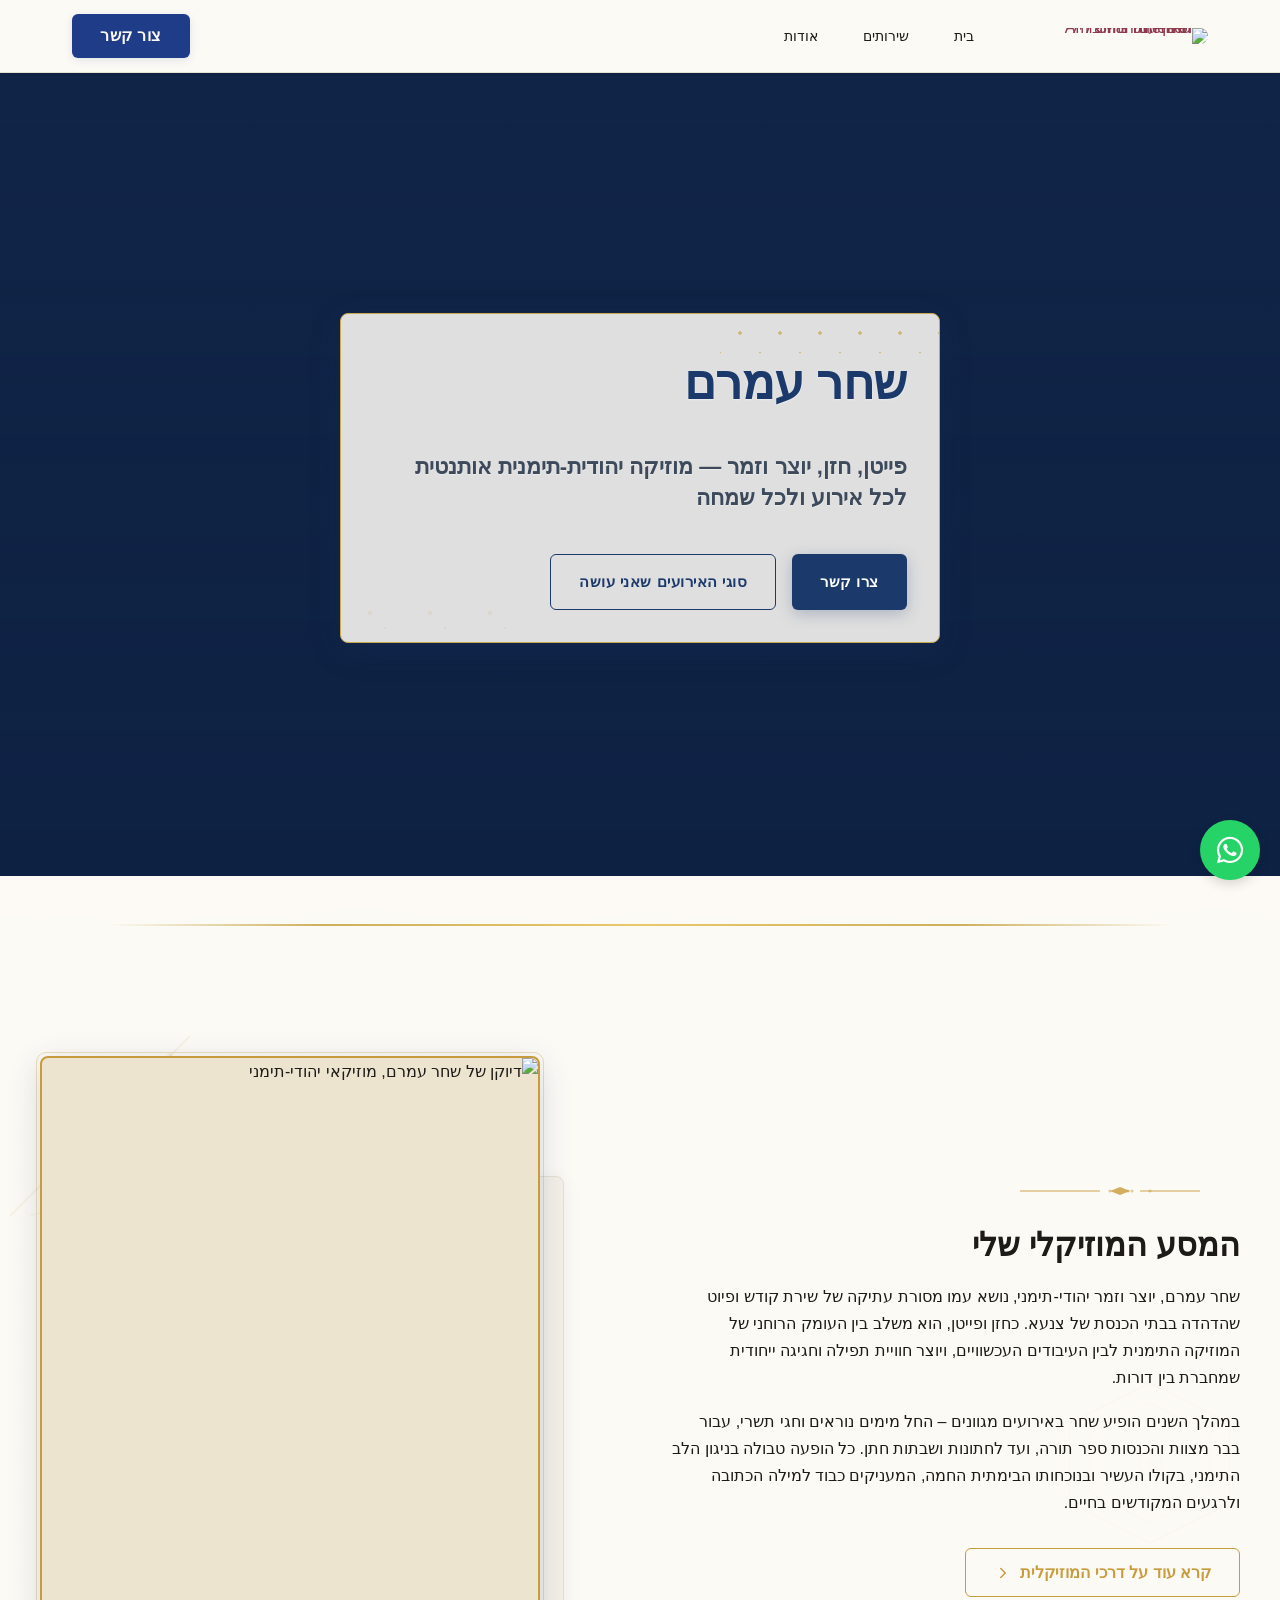
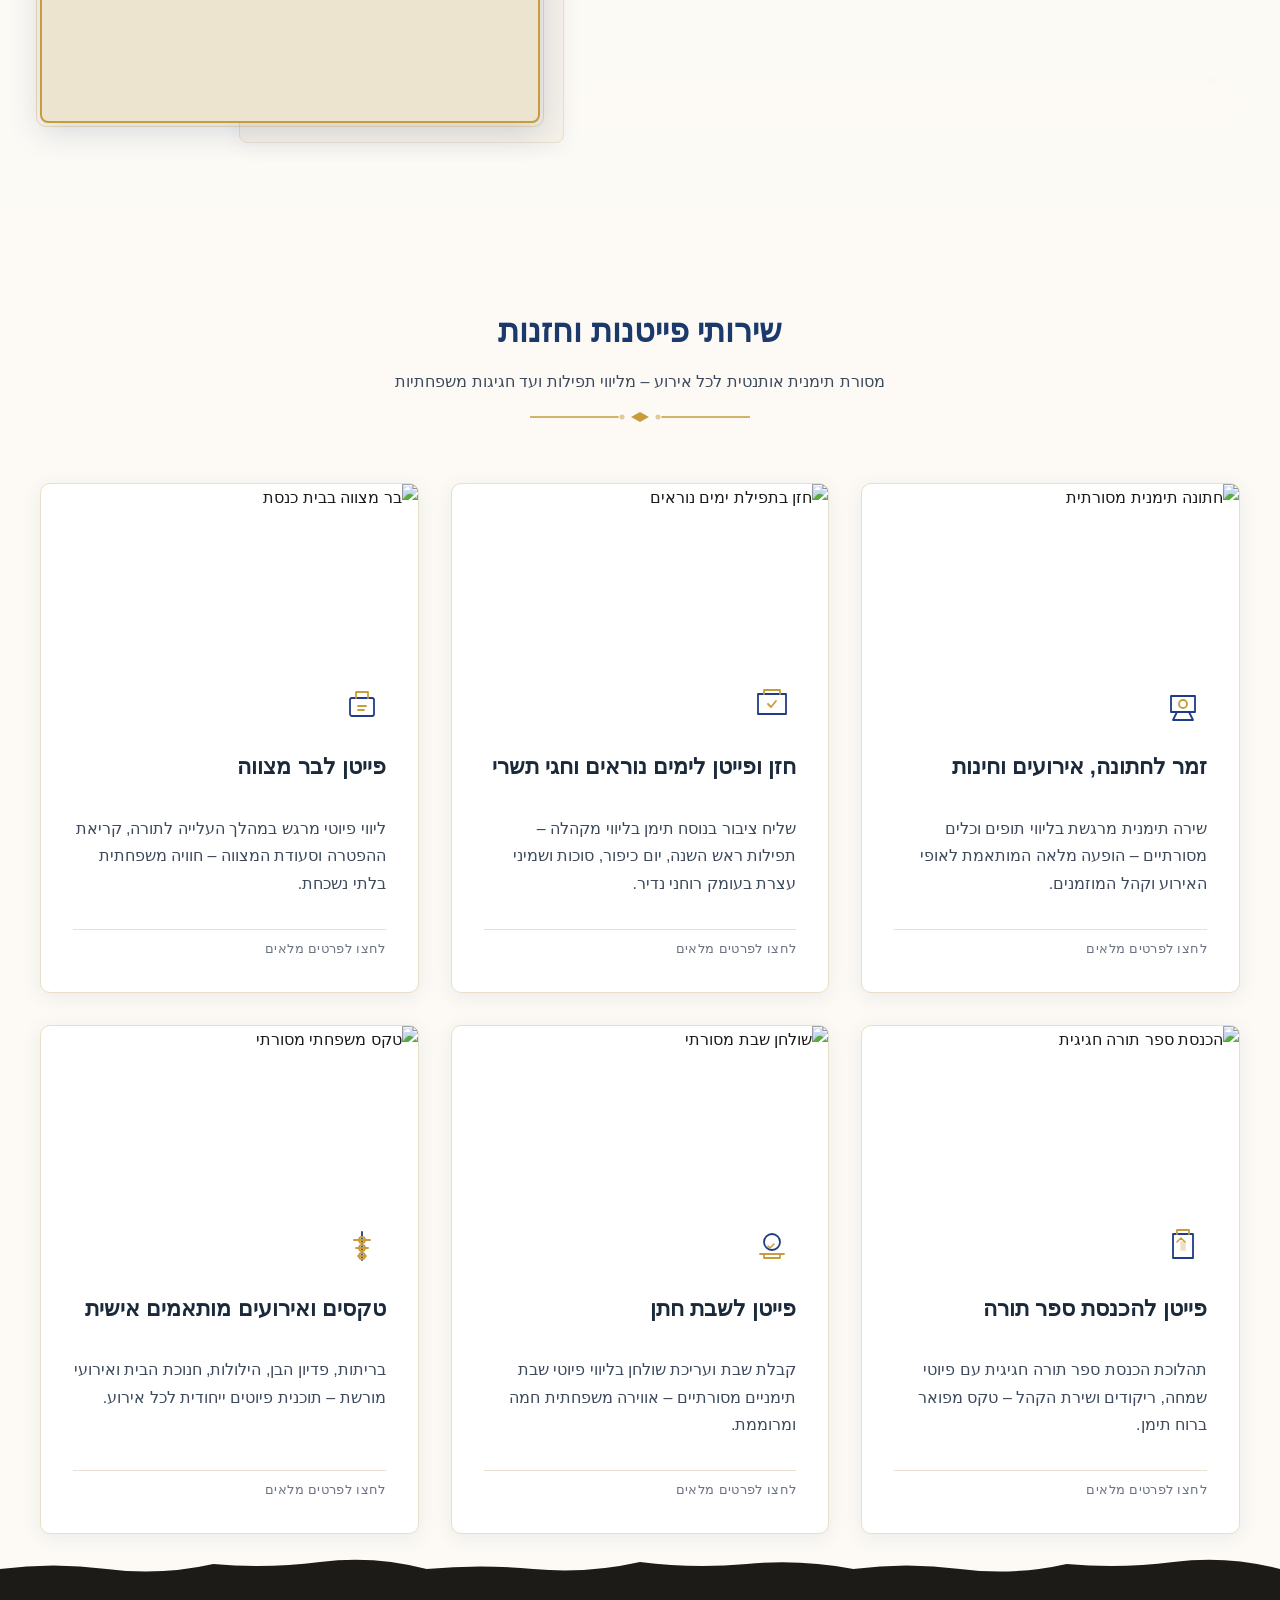
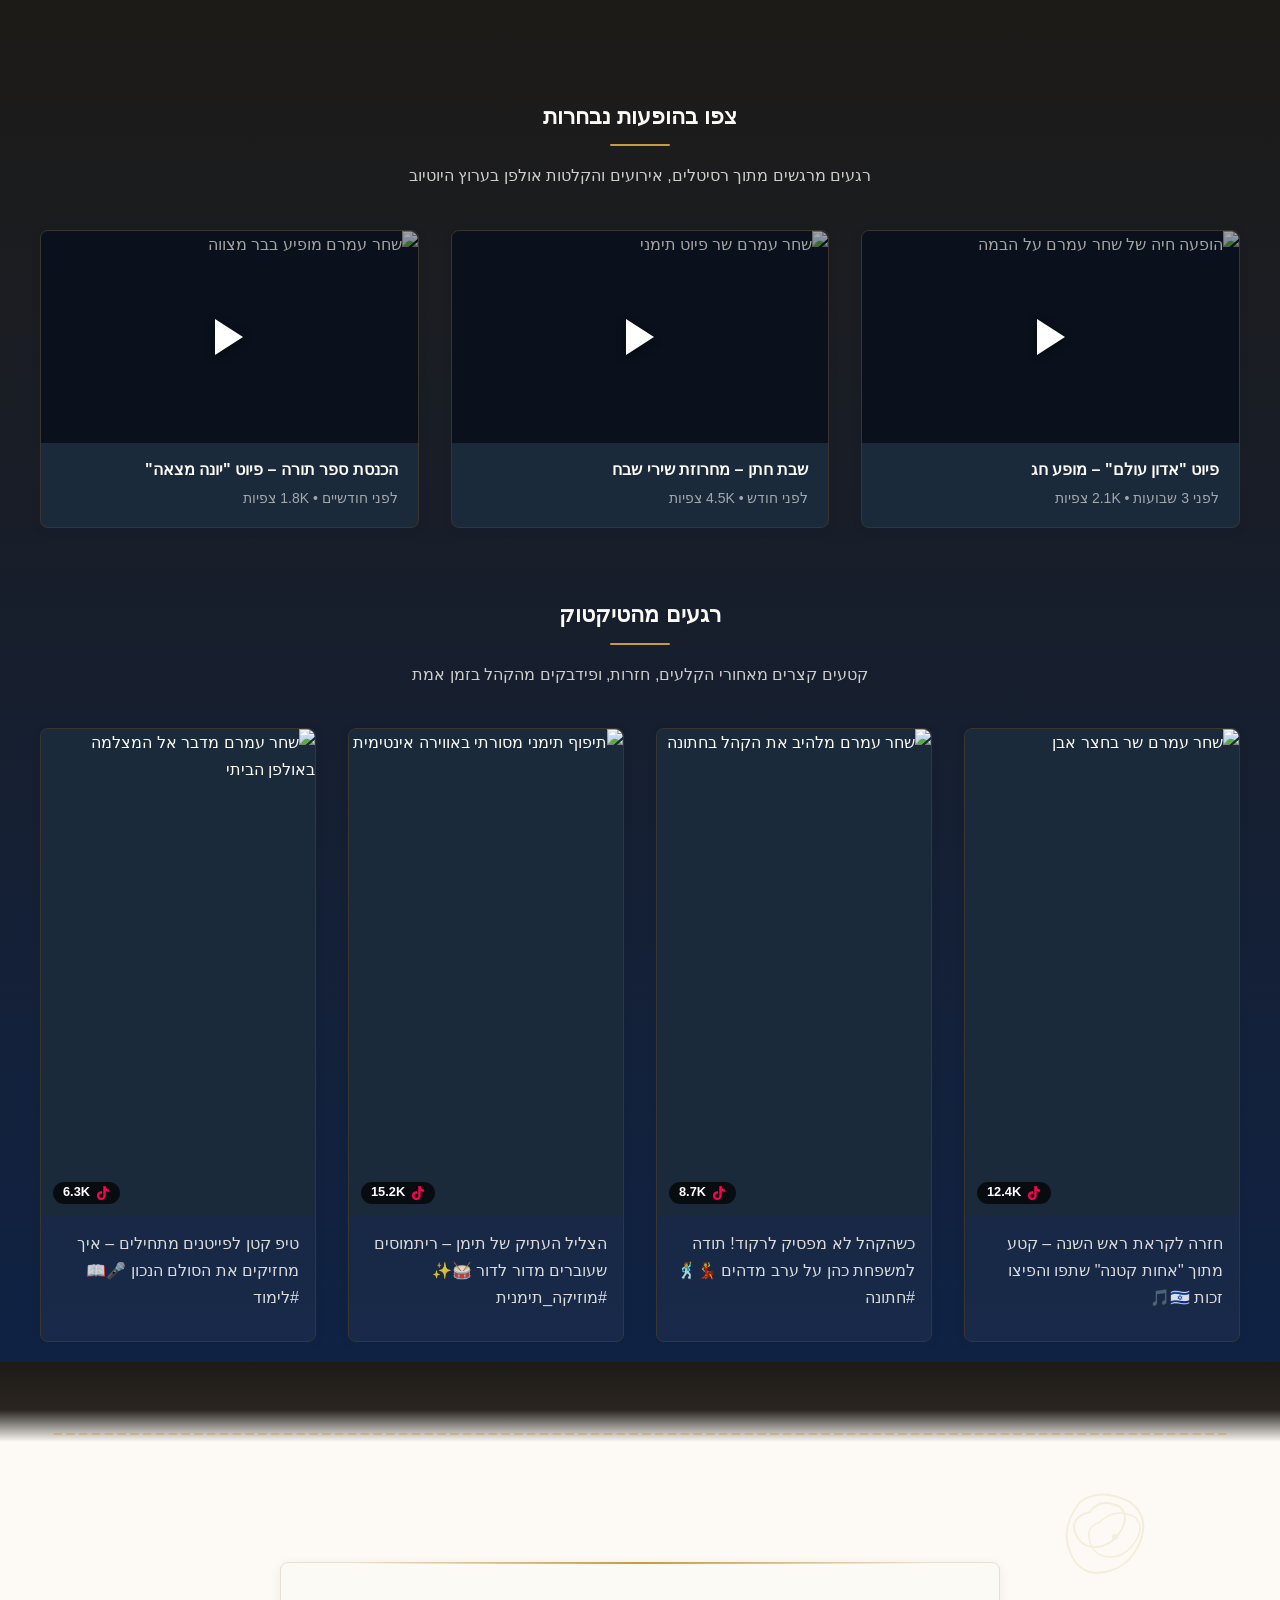
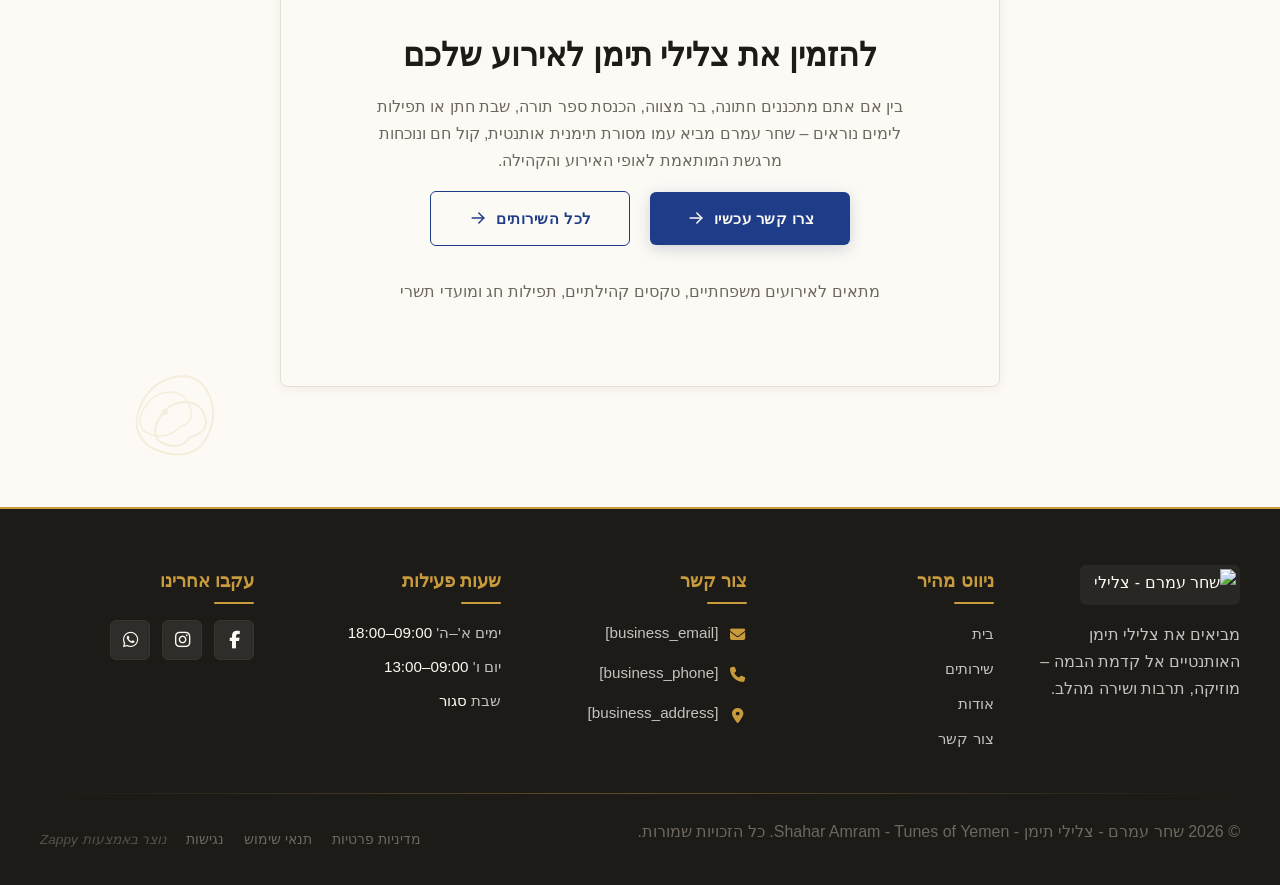
==== commit 8749857f: "Background sync: Progressive GitHub Sync" ====
--- a/public/index.html
+++ b/public/index.html
@@ -1 +1 @@
-<!doctype html><html dir="rtl" lang="he"><head><meta charset="UTF-8"><meta content="width=device-width,initial-scale=1" name="viewport"><meta content="index, follow" name="robots"><title>פייטן תימני מסורתי לאירוע ולנשמה — שחר עמרם - צלילי תימן - Shahar Amram - Tunes of Yemen</title><meta content="התחברו לעומק הרוחני של המוזיקה התימנית עם הפייטן שחר עמרם. חזנות לימים נוראים, פיוטים לבר מצווה, שירת חתונה וחינה בליווי צלילי תימן אותנטיים. הזמינו את הקדושה והשמחה לאירוע שלכם עוד היום." name="description"><meta content="פייטן, תימנית, מוזיקה תימנית, פיוט תימני, זמר לחתונה" name="keywords"><link href="/assets/favicon.ico" rel="icon" type="image/x-icon"><link href="/assets/favicon-16x16.png" rel="icon" type="image/png" sizes="16x16"><link href="/assets/favicon-32x32.png" rel="icon" type="image/png" sizes="32x32"><link href="/assets/favicon-48x48.png" rel="icon" type="image/png" sizes="48x48"><link href="/assets/favicon-192x192.png" rel="icon" type="image/png" sizes="192x192"><link href="/assets/favicon-512x512.png" rel="icon" type="image/png" sizes="512x512"><link href="/assets/apple-touch-icon.png" rel="apple-touch-icon"><script>!function(){"use strict";var t="ca3db151-b96f-4b1c-b314-2c5ce56143d0",e="https://api.zappy5.com/api/analytics/track",a=18e5,n=2592e6,o=!0,i=!0,r=!0;var s=function(){var e="zappy_visitor_"+t,a=null;try{if(a=localStorage.getItem(e)){var o=JSON.parse(a),i=Date.now();if(i-o.created<n)return o.lastSeen=i,localStorage.setItem(e,JSON.stringify(o)),o.id}}catch(t){console.warn("Zappy Analytics: LocalStorage not available")}var r="zv_"+Date.now()+"_"+Math.random().toString(36).substr(2,9);try{localStorage.setItem(e,JSON.stringify({id:r,created:Date.now(),lastSeen:Date.now()}))}catch(t){}return r}(),c=function(){var e="zappy_session_"+t,n=null;try{if(n=sessionStorage.getItem(e)){var o=JSON.parse(n),i=Date.now();if(i-o.timestamp<a)return o.timestamp=i,sessionStorage.setItem(e,JSON.stringify(o)),o.id}}catch(t){console.warn("Zappy Analytics: SessionStorage not available")}var r="zs_"+Date.now()+"_"+Math.random().toString(36).substr(2,9);try{sessionStorage.setItem(e,JSON.stringify({id:r,timestamp:Date.now()}))}catch(t){}return r}();function l(a,n){n=n||{};var o={website_id:t,event_type:a,page_path:window.location.pathname,referrer:document.referrer||"direct",visitor_id:s,session_id:c,metadata:n};if(navigator.sendBeacon){var i=new Blob([JSON.stringify(o)],{type:"application/json"});navigator.sendBeacon(e,i)}else fetch(e,{method:"POST",headers:{"Content-Type":"application/json"},body:JSON.stringify(o),keepalive:!0}).catch(function(t){console.warn("Zappy Analytics: Failed to track event",t)})}o&&l("pageview",{title:document.title,url:window.location.href}),i&&document.addEventListener("click",function(t){var e=t.target;if("BUTTON"===e.tagName||e.closest("button")){var a="BUTTON"===e.tagName?e:e.closest("button");l("click",{element:"button",text:a.textContent.trim().substring(0,100),id:a.id||null,class:a.className||null})}else if("A"===e.tagName||e.closest("a")){var n="A"===e.tagName?e:e.closest("a");l("navigation",{element:"link",text:n.textContent.trim().substring(0,100),href:n.href,external:n.hostname!==window.location.hostname})}},!0),r&&document.addEventListener("submit",function(t){var e=t.target;l("form_submit",{form_id:e.id||null,form_name:e.name||null,form_action:e.action||null,form_method:e.method||"GET"})},!0);var d=Date.now();window.addEventListener("beforeunload",function(){l("page_unload",{time_on_page:Math.floor((Date.now()-d)/1e3),page_path:window.location.pathname})}),window.zappyAnalytics={track:l,getVisitorId:function(){return s},getSessionId:function(){return c}}}()</script><meta content="פייטן תימני מסורתי לאירוע ולנשמה — שחר עמרם - צלילי תימן - Shahar Amram - Tunes of Yemen" property="og:title"><meta content="התחברו לעומק הרוחני של המוזיקה התימנית עם הפייטן שחר עמרם. חזנות לימים נוראים, פיוטים לבר מצווה, שירת חתונה וחינה בליווי צלילי תימן אותנטיים. הזמינו את הקדושה והשמחה לאירוע שלכם עוד היום." property="og:description"><meta content="summary_large_image" name="twitter:card"><meta content="פייטן תימני מסורתי לאירוע ולנשמה — שחר עמרם - צלילי תימן - Shahar Amram - Tunes of Yemen" name="twitter:title"><meta content="התחברו לעומק הרוחני של המוזיקה התימנית עם הפייטן שחר עמרם. חזנות לימים נוראים, פיוטים לבר מצווה, שירת חתונה וחינה בליווי צלילי תימן אותנטיים. הזמינו את הקדושה והשמחה לאירוע שלכם עוד היום." name="twitter:description"><meta content="website" property="og:type"><meta content="he_IL" property="og:locale"><link href="https://cdnjs.cloudflare.com/ajax/libs/font-awesome/6.4.0/css/all.min.css" rel="stylesheet"><style>.skip-link{position:absolute;top:0;left:0;transform:translateY(-200%);padding:12px 18px;background:var(--bg-dark,#1a1a1a);color:var(--text-light,#fff);font-weight:600;border-radius:0 0 8px 0;z-index:10000}.skip-link:focus{transform:none;outline:2px solid var(--ring,#fff);outline-offset:2px}:focus-visible{outline:2px solid var(--ring,currentColor);outline-offset:3px}</style><link href="/assets/favicon.ico" rel="icon" type="image/x-icon"><link href="/assets/favicon-16x16.png" rel="icon" type="image/png" sizes="16x16"><link href="/assets/favicon-32x32.png" rel="icon" type="image/png" sizes="32x32"><link href="/assets/favicon-48x48.png" rel="icon" type="image/png" sizes="48x48"><link href="/assets/favicon-192x192.png" rel="icon" type="image/png" sizes="192x192"><link href="/assets/favicon-512x512.png" rel="icon" type="image/png" sizes="512x512"><link href="/assets/apple-touch-icon.png" rel="apple-touch-icon"><link href="https://cdn.jsdelivr.net/npm/vanilla-cookieconsent@3/dist/cookieconsent.css" rel="stylesheet"><script src="https://cdn.jsdelivr.net/npm/vanilla-cookieconsent@3/dist/cookieconsent.umd.js"></script><script src="https://cdn.jsdelivr.net/gh/mickidum/acc_toolbar/acctoolbar/acctoolbar.min.js"></script><link href="/styles.css" rel="stylesheet"><script>window.ZAPPY_WEBSITE_ID="ca3db151-b96f-4b1c-b314-2c5ce56143d0",window.ZAPPY_API_BASE="https://api.zappy5.com"</script><style id="zappy-dropdown-submenu-styles">#navMenu li:has(.sub-menu),.nav-menu li:has(.sub-menu),.navbar li:has(.sub-menu),nav li:has(.sub-menu){position:relative}#navMenu .sub-menu,.nav-menu .sub-menu,.navbar .sub-menu,nav .sub-menu{display:block!important;position:absolute!important;top:100%;left:0;min-width:220px;background:#fff;border-radius:8px;box-shadow:0 8px 25px rgba(0,0,0,.15);padding:8px 0;opacity:0;visibility:hidden;transform:translateY(10px);transition:all .3s ease;z-index:1000;list-style:none;pointer-events:none}#navMenu li:hover>.sub-menu,.nav-menu li:hover>.sub-menu,.navbar li:hover>.sub-menu,nav li:hover>.sub-menu{opacity:1!important;visibility:visible!important;transform:translateY(0)!important;pointer-events:auto!important}.sub-menu li{list-style:none;margin:0;padding:0}.sub-menu a{display:block!important;padding:10px 16px!important;color:var(--text-dark,#333)!important;font-weight:500;text-decoration:none;white-space:nowrap;transition:background-color .2s}.sub-menu .zappy-nav-child>a{padding-left:28px!important;font-size:.9em!important;opacity:.85!important}[dir=rtl] .sub-menu .zappy-nav-child>a,html[lang=ar] .sub-menu .zappy-nav-child>a,html[lang=he] .sub-menu .zappy-nav-child>a{padding-left:10px!important;padding-right:28px!important}.sub-menu .zappy-nav-parent>a{font-weight:600!important}.sub-menu a:hover{background-color:#f5f5f5}[dir=rtl] .nav-menu .sub-menu,[dir=rtl] .navbar .sub-menu,[dir=rtl] nav .sub-menu,html[lang=ar] .nav-menu .sub-menu,html[lang=ar] .navbar .sub-menu,html[lang=ar] nav .sub-menu,html[lang=he] .nav-menu .sub-menu,html[lang=he] .navbar .sub-menu,html[lang=he] nav .sub-menu{left:auto!important;right:0!important}.sub-menu:empty,.sub-menu:not(:has(li)):not(:has(> a)),.sub-menu:not(:has(li:not(.zappy-hidden-menu-item))):not(:has(> a)){display:none!important;opacity:0!important;visibility:hidden!important;pointer-events:none!important}li:has(.menu-group-title):hover>.sub-menu{opacity:1!important;visibility:visible!important;transform:translateY(0)!important;pointer-events:auto!important}#navMenu>li>.menu-group-title,.nav-menu>li>.menu-group-title{display:inline-block;padding:.5rem 1rem;cursor:default;user-select:none}@media (max-width:768px){#navMenu .sub-menu,.nav-menu .sub-menu,.navbar .sub-menu,nav .sub-menu{position:static!important;transform:none!important;box-shadow:none!important;background:0 0!important;max-height:0;overflow:hidden;opacity:0;visibility:hidden;transition:max-height .3s ease,opacity .3s ease;padding:0!important;border-radius:0!important}#navMenu .sub-menu.mobile-expanded,.nav-menu .sub-menu.mobile-expanded,.navbar .sub-menu.mobile-expanded{max-height:none!important;overflow-y:visible!important;opacity:1!important;visibility:visible!important;padding:8px 0 8px 16px!important}[dir=rtl] .sub-menu.mobile-expanded,html[lang=he] .sub-menu.mobile-expanded{padding:8px 16px 8px 0!important}#navMenu li:hover>.sub-menu,.nav-menu li:hover>.sub-menu,.navbar li:hover>.sub-menu,nav li:hover>.sub-menu{opacity:0;visibility:hidden;pointer-events:none}#navMenu li>.sub-menu.mobile-expanded,.nav-menu li>.sub-menu.mobile-expanded,.navbar li>.sub-menu.mobile-expanded,nav li>.sub-menu.mobile-expanded{opacity:1!important;visibility:visible!important;pointer-events:auto!important}#navMenu li:has(.sub-menu),.nav-menu li:has(.sub-menu),.navbar li:has(.sub-menu),nav li:has(.sub-menu){display:flex!important;flex-wrap:wrap!important;align-items:center!important;position:relative!important;min-height:44px!important}#navMenu li:has(.sub-menu)>a,.nav-menu li:has(.sub-menu)>a,.navbar li:has(.sub-menu)>a,nav li:has(.sub-menu)>a{flex:1!important;min-width:0!important}#navMenu li:has(.sub-menu)>.menu-group-title,.nav-menu li:has(.sub-menu)>.menu-group-title,.navbar li:has(.sub-menu)>.menu-group-title,nav li:has(.sub-menu)>.menu-group-title{flex:1!important;min-width:0!important;padding:0!important;line-height:inherit!important}#navMenu li:has(.sub-menu)>.sub-menu,.nav-menu li:has(.sub-menu)>.sub-menu,.navbar li:has(.sub-menu)>.sub-menu,nav li:has(.sub-menu)>.sub-menu{flex-basis:100%!important;width:100%!important}#navMenu li:has(.sub-menu)>a [class*=arrow],#navMenu li:has(.sub-menu)>a [class*=chevron],.nav-menu li:has(.sub-menu)>a .fa-angle-down,.nav-menu li:has(.sub-menu)>a .fa-chevron-down,.nav-menu li:has(.sub-menu)>a [class*=arrow],.nav-menu li:has(.sub-menu)>a [class*=chevron],nav li:has(.sub-menu)>a [class*=arrow],nav li:has(.sub-menu)>a [class*=chevron]{display:none!important;visibility:hidden!important}.mobile-submenu-toggle{display:flex!important;align-items:center!important;justify-content:center!important;width:44px!important;height:auto!important;background:0 0!important;border:none!important;cursor:pointer!important;color:var(--text-dark)!important;position:static!important;flex-shrink:0!important;align-self:stretch!important;z-index:2!important;padding:0!important;margin:0!important}.mobile-submenu-toggle::after{content:''!important;width:0!important;height:0!important;border-left:6px solid transparent!important;border-right:6px solid transparent!important;border-top:7px solid currentColor!important;transition:transform .3s ease!important}.mobile-submenu-toggle.expanded::after{transform:rotate(180deg)!important}.sub-menu a{padding:10px 0!important;display:block!important;color:var(--text-dark)!important;white-space:normal!important}.sub-menu .zappy-nav-child>a{padding-left:28px!important;font-size:.9em!important;opacity:.85!important}[dir=rtl] .sub-menu .zappy-nav-child>a,html[lang=ar] .sub-menu .zappy-nav-child>a,html[lang=he] .sub-menu .zappy-nav-child>a{padding-left:0!important;padding-right:28px!important}.sub-menu .zappy-nav-parent>a{font-weight:600!important}#navMenu.active,.nav-menu.active{max-width:100vw!important;overflow-x:hidden!important;box-sizing:border-box!important}.navbar .sub-menu li a,.zappy-products-dropdown .sub-menu a,nav.navbar .sub-menu li a{color:var(--text-dark)!important}}@media (min-width:769px){.mobile-submenu-toggle{display:none!important}}</style><style id="zappy-widget-visibility">html[dir=rtl] .whatsapp-float{right:20px!important;left:auto!important}html:not([dir]) .whatsapp-float,html[dir=ltr] .whatsapp-float{left:20px!important;right:auto!important}html[dir=rtl] #mic-access-tool-general-button,html[dir=rtl] #mic-init-access-tool #mic-access-tool-general-button,html[dir=rtl] #mic-init-access-tool .mic-access-tool-general-button,html[dir=rtl] ._access-icon,html[dir=rtl] .mic-access-tool-general-button{left:20px!important;right:auto!important}html:not([dir]) #mic-access-tool-general-button,html:not([dir]) #mic-init-access-tool #mic-access-tool-general-button,html:not([dir]) #mic-init-access-tool .mic-access-tool-general-button,html:not([dir]) ._access-icon,html:not([dir]) .mic-access-tool-general-button,html[dir=ltr] #mic-access-tool-general-button,html[dir=ltr] #mic-init-access-tool #mic-access-tool-general-button,html[dir=ltr] #mic-init-access-tool .mic-access-tool-general-button,html[dir=ltr] ._access-icon,html[dir=ltr] .mic-access-tool-general-button{right:20px!important;left:auto!important}@media (max-width:768px){.whatsapp-float{display:flex!important}}@media (min-width:769px){.whatsapp-float{display:flex!important}}@media (max-width:768px){#mic-access-tool-general-button,#mic-init-access-tool #mic-access-tool-general-button,#mic-init-access-tool .mic-access-tool-general-button,._access-icon,.mic-access-tool-general-button{display:flex!important;visibility:visible!important;opacity:1!important;pointer-events:auto!important}#mic-access-tool-box.opened-mic-access-tool,#mic-init-access-tool #mic-access-tool-box.opened-mic-access-tool,.mic-access-tool-box.opened-mic-access-tool{visibility:visible!important;opacity:1!important;pointer-events:auto!important}}@media (min-width:769px){#mic-access-tool-general-button,#mic-init-access-tool #mic-access-tool-general-button,#mic-init-access-tool .mic-access-tool-general-button,._access-icon,.mic-access-tool-general-button{display:flex!important;visibility:visible!important;opacity:1!important;pointer-events:auto!important}#mic-access-tool-box.opened-mic-access-tool,#mic-init-access-tool #mic-access-tool-box.opened-mic-access-tool,.mic-access-tool-box.opened-mic-access-tool{visibility:visible!important;opacity:1!important;pointer-events:auto!important}}</style></head><body><a href="#main" class="skip-link">דלג לתוכן הראשי</a><nav class="navbar" dir="rtl"><button aria-label="Menu" class="mobile-toggle" id="mobileToggle"><svg viewBox="0 0 24 24" fill="none" height="24" width="24" class="hamburger-icon"><path d="M3 12h18M3 6h18M3 18h18" stroke="currentColor" stroke-width="2" stroke-linecap="round"></path></svg> <svg viewBox="0 0 24 24" fill="none" height="24" width="24" class="close-icon" style="display:none"><path d="M18 6L6 18M6 6l12 12" stroke="currentColor" stroke-width="2" stroke-linecap="round"></path></svg></button> <button aria-label="Call" class="phone-header-btn" data-phone="[business_phone]"><svg viewBox="0 0 24 24" fill="currentColor" height="20" width="20"><path d="M22 16.92v3a2 2 0 0 1-2.18 2 19.79 19.79 0 0 1-8.63-3.07 19.5 19.5 0 0 1-6-6 19.79 19.79 0 0 1-3.07-8.67A2 2 0 0 1 4.11 2h3a2 2 0 0 1 2 1.72 12.84 12.84 0 0 0 .7 2.81 2 2 0 0 1-.45 2.11L8.09 9.91a16 16 0 0 0 6 6l1.27-1.27a2 2 0 0 1 2.11-.45 12.84 12.84 0 0 0 2.81.7A2 2 0 0 1 22 16.92z"></path></svg></button><div class="nav-container"><div class="nav-right-group"><div class="nav-brand"><a href="/" class="logo-link"><img alt="שחר עמרם - צלילי תימן - Shahar Amram - Tunes of Yemen" src="/assets/site-----image-1.webp" class="logo"></a></div><ul class="nav-menu" id="navMenu"><li><a href="/">בית</a></li><li><a href="/services">שירותים</a></li><li><a href="/about">אודות</a></li></ul></div><div class="nav-cta-container"><a href="/contact" class="nav-cta-btn">צור קשר</a></div></div></nav><script>window.addEventListener("load",function(){const e=document.querySelector(".navbar, nav, header");if(!e)return void console.log("[Navbar] Navbar element not found");let t=document.getElementById("mobileToggle")||document.querySelector(".mobile-toggle")||document.querySelector(".hamburger")||document.querySelector(".hamburger-menu")||document.querySelector(".menu-toggle")||document.querySelector(".burger-menu")||document.querySelector('[aria-label="Menu"]')||document.querySelector('[aria-label="תפריט"]');const n=document.querySelector(".phone-header-btn"),o=window.getComputedStyle(e);let r=o.backgroundColor;if(console.log("[Navbar] Initial navbar background:",r),"transparent"===r||"rgba(0, 0, 0, 0)"===r||r.startsWith("rgba")&&r.includes(", 0)")){const e=o.backgroundImage;if(e&&"none"!==e)console.log("[Navbar] Navbar has background image/gradient, using dark text"),r="rgb(240, 240, 240)";else{const e=window.getComputedStyle(document.body).backgroundColor;console.log("[Navbar] Navbar transparent, using body background:",e),r=e}}const a=r.match(/\d+/g);if(a&&a.length>=3){const e=(.299*parseInt(a[0])+.587*parseInt(a[1])+.114*parseInt(a[2]))/255;console.log("[Navbar] Mobile button colors preserved from Claude CSS (luminance:",e.toFixed(2)+")");const o=document.createElement("style");o.id="zappy-mobile-nav-fix";document.documentElement.lang;document.documentElement.dir,o.textContent='\n        /* Hide mobile buttons on desktop, show only on mobile */\n        @media (min-width: 769px) {\n          .mobile-toggle,\n          .phone-header-btn {\n            display: none !important;\n          }\n        }\n        \n        /* Show and position mobile buttons correctly on mobile */\n        @media (max-width: 768px) {\n          .navbar,\n          nav.navbar {\n            min-height: 70px !important;\n          }\n\n          .mobile-toggle,\n          .phone-header-btn {\n            position: absolute !important;\n            top: 0 !important;\n            bottom: 0 !important;\n            margin-top: auto !important;\n            margin-bottom: auto !important;\n            transform: none !important;\n            z-index: 1001 !important;\n            display: flex !important;\n            align-items: center !important;\n            justify-content: center !important;\n            width: 36px !important;\n            height: 36px !important;\n            border-radius: 50% !important;\n            border: none !important;\n            cursor: pointer !important;\n            padding: 6px !important;\n            background: none !important;\n            color: var(--nav-text, var(--text-dark)) !important;\n            touch-action: manipulation !important;\n            -webkit-tap-highlight-color: transparent !important;\n          }\n\n          html[data-zappy-site-type="ecommerce"] .phone-header-btn,\n          body[data-zappy-site-type="ecommerce"] .phone-header-btn,\n          html[data-zappy-site-type="ecommerce"] header .phone-header-btn,\n          html[data-zappy-site-type="ecommerce"] nav .phone-header-btn {\n            display: none !important;\n            visibility: hidden !important;\n            width: 0 !important;\n            height: 0 !important;\n            min-width: 0 !important;\n            overflow: hidden !important;\n          }\n          \n          /* LTR positioning (default): hamburger LEFT, phone RIGHT */\n          html:not([dir="rtl"]):not([lang="he"]):not([lang="ar"]) .mobile-toggle,\n          html[dir="ltr"] .mobile-toggle {\n            left: 12px !important;\n            right: auto !important;\n          }\n          html:not([dir="rtl"]):not([lang="he"]):not([lang="ar"]) .phone-header-btn,\n          html[dir="ltr"] .phone-header-btn {\n            right: 12px !important;\n            left: auto !important;\n          }\n          \n          /* RTL positioning: hamburger RIGHT, phone LEFT */\n          html[dir="rtl"] .mobile-toggle,\n          html[lang="he"] .mobile-toggle,\n          html[lang="ar"] .mobile-toggle {\n            right: 12px !important;\n            left: auto !important;\n          }\n          html[dir="rtl"] .phone-header-btn,\n          html[lang="he"] .phone-header-btn,\n          html[lang="ar"] .phone-header-btn {\n            left: 12px !important;\n            right: auto !important;\n          }\n          \n          /* CRITICAL: Ensure nav-container has min-height on mobile */\n          /* All children are positioned absolutely/fixed on mobile, so height:auto collapses to 0 */\n          .nav-container {\n            min-height: 70px !important;\n            position: relative !important;\n          }\n          \n          /* Ensure SVG icons are properly sized and inherit color */\n          .mobile-toggle svg,\n          .phone-header-btn svg {\n            width: 24px !important;\n            height: 24px !important;\n            /* Don\'t force display - let JavaScript control hamburger/close toggle */\n          }\n          \n          /* Reset nav-cta-container on mobile - remove desktop box-shadow/padding */\n          /* that creates a visible ghost box when CTA button is hidden */\n          .nav-cta-container {\n            box-shadow: none !important;\n            padding: 0 !important;\n          }\n          \n          /* Hide nav-cta-container entirely on mobile when there\'s no lang-switcher */\n          /* (only the CTA button is inside, and it\'s hidden on mobile) */\n          .nav-cta-container:not(:has(.lang-switcher)) {\n            display: none !important;\n          }\n          \n          /* CRITICAL: Prevent hero image fade gradient from bleeding over headline text */\n          /* The .image-fade-gradient has bottom: -30px (extends below parent) */\n          /* On mobile stacked layout, this overlaps the h1 text below the image */\n          .hero-image-column {\n            overflow: hidden !important;\n          }\n          .image-fade-gradient {\n            bottom: 0 !important;\n          }\n          \n          /* Hide desktop language switcher on mobile - hamburger menu handles it */\n          /* High specificity to override stored CSS */\n          .lang-switcher,\n          .nav-cta-container .lang-switcher,\n          .nav-container .lang-switcher,\n          .navbar .lang-switcher,\n          .navbar .nav-cta-container .lang-switcher {\n            display: none !important;\n          }\n        }\n      ';const r=document.getElementById("zappy-mobile-nav-fix");r&&r.remove(),document.head.appendChild(o),console.log("[Navbar] Critical CSS injected for mobile nav positioning");const i=window.innerWidth<=768;if(t){const e=t.querySelector(".hamburger-icon"),n=t.querySelector(".close-icon");e&&(e.style.setProperty("width","24px","important"),e.style.setProperty("height","24px","important"),e.style.setProperty("display","block","important")),n&&(n.style.setProperty("width","24px","important"),n.style.setProperty("height","24px","important"),n.style.setProperty("display","none","important")),i?(t.style.setProperty("position","absolute","important"),t.style.setProperty("top","0","important"),t.style.setProperty("bottom","0","important"),t.style.setProperty("margin-top","auto","important"),t.style.setProperty("margin-bottom","auto","important"),t.style.setProperty("transform","none","important"),t.style.setProperty("z-index","1001","important"),t.style.removeProperty("left"),t.style.removeProperty("right"),console.log("[Navbar] Mobile toggle positioning applied (mobile viewport)")):(t.style.removeProperty("position"),t.style.removeProperty("top"),t.style.removeProperty("transform"),t.style.removeProperty("z-index"),t.style.removeProperty("left"),t.style.removeProperty("right"),console.log("[Navbar] Desktop viewport - cleared mobile toggle inline positioning"))}if(n){const e=n.querySelector("svg");e&&(e.style.width="24px",e.style.height="24px",e.setAttribute("width","24"),e.setAttribute("height","24")),i?(n.style.setProperty("position","absolute","important"),n.style.setProperty("top","0","important"),n.style.setProperty("bottom","0","important"),n.style.setProperty("margin-top","auto","important"),n.style.setProperty("margin-bottom","auto","important"),n.style.setProperty("transform","none","important"),n.style.setProperty("z-index","1001","important"),n.style.removeProperty("left"),n.style.removeProperty("right"),console.log("[Navbar] Phone button positioning applied (mobile viewport)")):(n.style.removeProperty("position"),n.style.removeProperty("top"),n.style.removeProperty("transform"),n.style.removeProperty("z-index"),n.style.removeProperty("left"),n.style.removeProperty("right"),console.log("[Navbar] Desktop viewport - cleared phone button inline positioning"))}}else console.log("[Navbar] Could not parse background color:",r);t=document.getElementById("mobileToggle")||document.querySelector(".mobile-toggle")||document.querySelector(".hamburger")||document.querySelector(".hamburger-menu")||document.querySelector(".menu-toggle")||document.querySelector(".burger-menu")||document.querySelector('[aria-label="Menu"]')||document.querySelector('[aria-label="תפריט"]');const i=document.getElementById("navMenu")||document.querySelector(".nav-menu")||document.querySelector(".nav-links")||document.querySelector("nav ul:not(.submenu)");if(!t||!i)return void console.log("[Navbar] Mobile toggle or menu not found:",{toggle:!!t,menu:!!i});i.id||(i.id="navMenu"),console.log("[Navbar] Initializing mobile menu...");const l=t.cloneNode(!0);t.parentNode.replaceChild(l,t);var s=0;function p(e){var t=Date.now();t-s<300||(s=t,function(e){e.preventDefault(),e.stopPropagation();const t=l.querySelector(".hamburger-icon"),n=l.querySelector(".close-icon");i.classList.contains("active")?(i.classList.remove("active"),t&&t.style.setProperty("display","block","important"),n&&n.style.setProperty("display","none","important"),document.body.style.overflow="",console.log("[Navbar] Menu closed")):(i.classList.add("active"),t&&t.style.setProperty("display","none","important"),n&&n.style.setProperty("display","block","important"),document.body.style.overflow="hidden",console.log("[Navbar] Menu opened"))}(e))}l.addEventListener("click",p),l.addEventListener("touchend",p),i.querySelectorAll("a").forEach(function(e){e.addEventListener("click",function(){if("#"===this.getAttribute("href"))return;const e=l.querySelector(".hamburger-icon"),t=l.querySelector(".close-icon");i.classList.remove("active"),e&&e.style.setProperty("display","block","important"),t&&t.style.setProperty("display","none","important"),document.body.style.overflow="",console.log("[Navbar] Menu closed (link clicked)")})});var m=i.querySelectorAll(".dropdown-toggle");m.forEach(function(e){e.addEventListener("click",function(e){e.preventDefault(),e.stopPropagation();var t=this.closest(".nav-dropdown");t&&(t.parentNode.querySelectorAll(".nav-dropdown.open").forEach(function(e){e!==t&&e.classList.remove("open")}),t.classList.toggle("open"),console.log("[Navbar] Dropdown toggled:",t.classList.contains("open")?"open":"closed"))})}),document.addEventListener("click",function(e){e.target.closest(".nav-dropdown")||document.querySelectorAll(".nav-dropdown.open").forEach(function(e){e.classList.remove("open")})}),console.log("[Navbar] Dropdown handlers initialized for "+m.length+" dropdowns"),n&&n.addEventListener("click",function(){const e=document.querySelectorAll('a[href^="tel:"]'),t=e.length>0?e[0].getAttribute("href").replace("tel:",""):"[business_phone]";window.location.href="tel:"+t,console.log("[Navbar] Phone button clicked")}),console.log("[Navbar] Mobile menu initialized successfully")})</script><main id="main"><section class="index-hero-section" data-band-index="0" data-layout-spec="בית-hero" data-hero-type="fullscreen-scrim" id="index-hero-section" style="position:relative;overflow:hidden;min-height:956px !important"><div class="hero-video-background zappy-editable-video-bg" style="outline:none" data-original-image-src="/assets/site-index-hero-image-1.webp" id="hero-video-bg-1781511074386"><div class="hero-video-overlay" style="transition:background 0.3s;background:linear-gradient(rgba(0, 0, 0, 0.3), rgba(0, 0, 0, 0.5))"></div><iframe allow="accelerometer; autoplay; clipboard-write; encrypted-media; gyroscope; picture-in-picture" allowfullscreen="" class="hero-video-iframe" frameborder="0" loading="lazy" src="https://www.youtube.com/embed/OXKddoqsnJU?autoplay=1&amp;mute=1&amp;loop=1&amp;playlist=OXKddoqsnJU&amp;controls=0&amp;showinfo=0&amp;modestbranding=1&amp;rel=0"></iframe><img alt="Hero background" src="/assets/site-index-hero-image-1.webp" loading="lazy" class="hero-video-fallback" style="object-position:50% 50%"></div><div class="index-hero-section__media"><img alt="שחר עמרם מופיע באירוע מוזיקלי מסורתי" src="/assets/site-index-hero-image-1.webp" loading="eager" data-context="A cinematic, bright portrait of Shahar Amram, a Yemenite Jewish musician in formal attire (suit or traditional Yemenite garb), singing passionately during a spiritual or family celebration event. The background shows warm ambient light, possibly a synagogue interior or a wedding hall with soft bokeh, conveying authenticity, heritage, and emotional depth. No text or logos on the image." data-placeholder="index-hero-image-1" height="600" width="1200" class="hero-original-image-hidden index-hero-section__bg-image" data-hero-bg="true" fetchpriority="high" style=";display:none !important"></div><div class="index-hero-section__scrim" aria-hidden="true"></div><div class="index-hero-section__overlay" style="display:flex;justify-content:center;align-items:center;position:absolute;inset:0;width:100%;max-width:none;padding-right:16px;padding-bottom:16px;padding-left:16px;padding-top:16px"><div class="index-hero-section__card" style="margin-left:0;margin-right:0;margin-top:0;margin-bottom:0;text-align:center"><div class="index-hero-section__card-inner"><h1 class="index-hero-section__title" data-element-id="move-1781511119249-9rz85pi1">שחר עמרם</h1><h3 class="index-hero-section__subtitle">פייטן, חזן, יוצר וזמר — מוזיקה יהודית-תימנית אותנטית לכל אירוע ולכל שמחה</h3><div class="index-hero-section__actions"><a href="#contact" class="index-hero-section__btn index-hero-section__btn--primary" data-element-id="btn-1781511074283-p4wnanqdi" data-element-type="button" data-native-element="true">צרו קשר</a> <a href="#services" class="index-hero-section__btn index-hero-section__btn--secondary" data-element-id="btn-1781511074283-1gy6qege1" data-element-type="button" data-native-element="true" style="outline:none">סוגי האירועים שאני עושה</a></div></div></div></div><div class="index-hero-section__divider-wrapper"><svg viewBox="0 0 1200 80" xmlns="http://www.w3.org/2000/svg" aria-hidden="true" data-no-icon-edit="true" preserveAspectRatio="none"><defs><linearGradient id="goldRuleGradient" x1="0%" x2="100%" y1="0%" y2="0%"><stop offset="0%" stop-color="#C9A84C" stop-opacity="0"></stop><stop offset="20%" stop-color="#C9A84C" stop-opacity="0.9"></stop><stop offset="50%" stop-color="#E8C96A" stop-opacity="1"></stop><stop offset="80%" stop-color="#C9A84C" stop-opacity="0.9"></stop><stop offset="100%" stop-color="#C9A84C" stop-opacity="0"></stop></linearGradient></defs><rect height="80" width="1200" x="0" y="0" fill="#FDFAF5"></rect><path d="M0,80 L0,40 Q50,35 100,42 T200,38 Q250,42 300,35 T400,40 Q450,38 500,42 T600,35 Q650,40 700,38 T800,42 Q850,35 900,40 T1000,38 Q1050,42 1100,35 T1200,40 L1200,80 Z" fill="var(--bg-light)"></path><rect height="2" width="1000" x="100" y="48" fill="url(#goldRuleGradient)" rx="1"></rect></svg></div></section><section class="index-about-preview-section" data-band-index="1" data-layout-spec="בית-about-preview" dir="rtl"><div class="index-about-preview-section__container"><div class="index-about-preview-section__watermark" aria-hidden="true"><svg viewBox="0 0 260 320" xmlns="http://www.w3.org/2000/svg"><path d="M130 20 L210 60 L210 140 L130 180 L50 140 L50 60 Z" stroke="currentColor" stroke-width="1.5" opacity="0.4" fill="none"></path><path d="M130 40 L190 70 L190 130 L130 160 L70 130 L70 70 Z" stroke="currentColor" stroke-width="1" opacity="0.3" fill="none"></path><path d="M130 80 L130 140 M90 80 L90 120 M170 80 L170 120" stroke="currentColor" stroke-width="0.8" opacity="0.25"></path><circle cx="130" cy="100" r="12" fill="none" opacity="0.35" stroke="currentColor" stroke-width="1.2"></circle><path d="M130 88 L130 112 M118 100 L142 100" stroke="currentColor" stroke-width="0.8" opacity="0.3"></path></svg></div><div class="index-about-preview-section__corner-arabesque" aria-hidden="true"><svg viewBox="0 0 180 180" xmlns="http://www.w3.org/2000/svg"><path d="M180 0 Q150 30 120 60 Q90 90 60 120 Q30 150 0 180" stroke="currentColor" stroke-width="1.5" opacity="0.12" fill="none"></path><path d="M180 20 Q160 40 140 65 Q120 90 100 115 Q80 140 60 160 Q40 175 20 180" stroke="currentColor" stroke-width="1" opacity="0.08" fill="none"></path><circle cx="160" cy="20" r="3" fill="currentColor" opacity="0.1"></circle><circle cx="140" cy="40" r="2" fill="currentColor" opacity="0.08"></circle><circle cx="120" cy="60" r="2.5" fill="currentColor" opacity="0.09"></circle></svg></div><div class="index-about-preview-section__grid"><div class="index-about-preview-section__text-col"><div class="index-about-preview-section__gold-divider" aria-hidden="true"><svg viewBox="0 0 220 20" xmlns="http://www.w3.org/2000/svg"><line stroke="currentColor" stroke-width="1.5" x1="0" x2="80" y1="10" y2="10" opacity="0.6"></line><polygon points="100,6 110,10 100,14 90,10" fill="currentColor" opacity="0.8"></polygon><line stroke="currentColor" stroke-width="1.5" x1="120" x2="180" y1="10" y2="10" opacity="0.6"></line><circle cx="90" cy="10" r="1.5" fill="currentColor" opacity="0.5"></circle><circle cx="108" cy="10" r="1.5" fill="currentColor" opacity="0.5"></circle><circle cx="112" cy="10" r="1.5" fill="currentColor" opacity="0.5"></circle><circle cx="130" cy="10" r="1.5" fill="currentColor" opacity="0.5"></circle></svg></div><h2 class="index-about-preview-section__heading">המסע המוזיקלי שלי</h2><div class="index-about-preview-section__bio-summary"><p>שחר עמרם, יוצר וזמר יהודי-תימני, נושא עמו מסורת עתיקה של שירת קודש ופיוט שהדהדה בבתי הכנסת של צנעא. כחזן ופייטן, הוא משלב בין העומק הרוחני של המוזיקה התימנית לבין העיבודים העכשוויים, ויוצר חוויית תפילה וחגיגה ייחודית שמחברת בין דורות.</p><p>במהלך השנים הופיע שחר באירועים מגוונים – החל מימים נוראים וחגי תשרי, עבור בבר מצוות והכנסות ספר תורה, ועד לחתונות ושבתות חתן. כל הופעה טבולה בניגון הלב התימני, בקולו העשיר ובנוכחותו הבימתית החמה, המעניקים כבוד למילה הכתובה ולרגעים המקודשים בחיים.</p></div><button aria-label="פתח ביוגרפיה מלאה" class="index-about-preview-section__bio-btn"><span>קרא עוד על דרכי המוזיקלית</span> <svg viewBox="0 0 24 24" fill="none" height="18" width="18" data-element-type="icon" data-icon-type="svg" xmlns="http://www.w3.org/2000/svg"><path d="M9 18L15 12L9 6" stroke="currentColor" stroke-width="2" stroke-linecap="round" stroke-linejoin="round"></path></svg></button></div><div class="index-about-preview-section__image-col"><div class="index-about-preview-section__image-frame"><div class="index-about-preview-section__backplate" aria-hidden="true"></div><div class="index-about-preview-section__portrait-wrapper"><img alt="דיוקן של שחר עמרם, מוזיקאי יהודי-תימני" src="/assets/site-index-about-preview-image-1.webp" loading="lazy" data-context="A crisp daylight portrait of Shahar Amram, a Yemenite Jewish musician, wearing a traditional dark kippah and a subtle embroidered vest, standing against a warm parchment-toned background with soft natural lighting, editorial photography style" data-placeholder="index-about-preview-image-1" height="400" width="600" decoding="async" class="index-about-preview-section__portrait-img"></div><div class="index-about-preview-section__frame-border" aria-hidden="true"></div></div></div></div><div class="index-about-preview-section__divider-wrapper" aria-hidden="true"><svg viewBox="0 0 1200 80" xmlns="http://www.w3.org/2000/svg" aria-hidden="true" data-no-icon-edit="true" preserveAspectRatio="none"><defs><path d="M20,40 Q25,30 35,35 Q30,45 20,40 Z" fill="#FDFAF5" opacity="0.15" id="corner-ornament-left"></path><path d="M1180,40 Q1175,30 1165,35 Q1170,45 1180,40 Z" fill="#FDFAF5" opacity="0.15" id="corner-ornament-right"></path></defs><path d="M0,80 L0,45 Q150,25 300,42 T600,38 Q750,42 900,35 T1200,45 L1200,80 Z" fill="#FDFAF5" opacity="0.95"></path><path d="M0,80 L0,48 Q150,28 300,45 T600,41 Q750,45 900,38 T1200,48 L1200,80 Z" fill="#FDFAF5"></path><use href="#corner-ornament-left" x="0" y="0"></use><use href="#corner-ornament-right" x="0" y="0"></use></svg></div></div><div class="index-about-preview-section__overlay" aria-hidden="true" id="bio-overlay"><div class="index-about-preview-section__overlay-bg"></div><div class="index-about-preview-section__overlay-panel"><button aria-label="סגור חלון ביוגרפיה" class="index-about-preview-section__overlay-close"><svg viewBox="0 0 24 24" fill="none" height="24" width="24" data-element-type="icon" data-icon-type="svg" xmlns="http://www.w3.org/2000/svg"><path d="M18 6L6 18M6 6L18 18" stroke="currentColor" stroke-width="2" stroke-linecap="round" stroke-linejoin="round"></path></svg></button><div class="index-about-preview-section__manuscript"><div class="index-about-preview-section__manuscript-header"><div class="index-about-preview-section__gold-divider" aria-hidden="true"><svg viewBox="0 0 220 20" xmlns="http://www.w3.org/2000/svg"><line stroke="currentColor" stroke-width="1.5" x1="0" x2="80" y1="10" y2="10" opacity="0.6"></line><polygon points="100,6 110,10 100,14 90,10" fill="currentColor" opacity="0.8"></polygon><line stroke="currentColor" stroke-width="1.5" x1="120" x2="180" y1="10" y2="10" opacity="0.6"></line></svg></div><h2 class="index-about-preview-section__overlay-heading">שחר עמרם – הסיפור המלא</h2></div><div class="index-about-preview-section__manuscript-body"><p>שחר עמרם נולד וגדל בישראל, נצר למשפחה יהודית-תימנית שעלתה ארצה מצנעא בראשית המאה העשרים. סבו, רבי יוסף עמרם זצ"ל, היה מגדולי החזנים והפייטנים בצנעא, וממנו ירש שחר את האהבה לשירת הקודש התימנית ואת הידע המעמיק במסורת הפיוט.</p><p>כבר בילדותו התבלט קולו העשיר והמלטף, והוא החל לשמש כחזן צעיר בבית הכנסת השכונתי. בגיל 16 הוזמן לראשונה לשמש כפייטן בטקס בר מצווה, ומאז לא הפסיק. שחר העמיק את ידיעותיו בלימודי מוזיקה תימנית מסורתית, לצד לימודי חזנות אשכנזית וספרדית, מתוך רצון להעשיר את ארגז הכלים המוזיקלי שלו.</p><p>כיום, שחר מופיע בקביעות באירועים מגוונים ברחבי הארץ: הוא משמש כחזן ופייטן לימים נוראים ולחגי תשרי בבתי כנסת, מופיע כפייטן לבר מצווה ולהכנסת ספר תורה, ומנחה שבתות חתן באווירה משפחתית וחגיגית. כמו כן, הוא מופיע כזמר לחתונות, חינות ואירועים פרטיים, ומביא עמו את צלילי תימן האותנטיים.</p><p>החזון המוזיקלי של שחר הוא להנגיש את הפיוט התימני לדור הצעיר, תוך שמירה על האותנטיות והעומק הרוחני של המסורת. הוא משלב בעיבודיו נגיעות מודרניות לצד כלים מסורתיים, ויוצר גשר מוזיקלי בין העולמות.</p><p>שחר מתגורר במרכז הארץ עם משפחתו, וממשיך ליצור, להקליט ולהופיע – תמיד מתוך שליחות של שימור והחייאת המסורת התימנית המפוארת.</p></div><div class="index-about-preview-section__manuscript-footer"><span class="index-about-preview-section__manuscript-seal">צלילי תימן</span></div></div></div></div></section><section class="index-services-section" data-band-index="2" data-layout-spec="בית-services"><div class="index-services-section__container"><div class="index-services-section__header"><h2 class="index-services-section__title">שירותי פייטנות וחזנות</h2><p class="index-services-section__subtitle">מסורת תימנית אותנטית לכל אירוע – מליווי תפילות ועד חגיגות משפחתיות</p><div class="index-services-section__divider" aria-hidden="true"><svg viewBox="0 0 220 12" fill="none" height="12" width="220" data-element-type="icon" data-icon-type="svg" xmlns="http://www.w3.org/2000/svg"><line stroke="var(--secondary)" stroke-width="1.5" x1="0" x2="88" y1="6" y2="6" stroke-linecap="round"></line><polygon points="110,1 119,6 110,11 101,6" fill="var(--secondary)"></polygon><line stroke="var(--secondary)" stroke-width="1.5" x1="132" x2="220" y1="6" y2="6" stroke-linecap="round"></line><circle cx="92" cy="6" r="2.5" fill="var(--secondary)" opacity="0.5"></circle><circle cx="128" cy="6" r="2.5" fill="var(--secondary)" opacity="0.5"></circle></svg></div></div><div class="index-services-section__grid"><article class="index-services-section__card"><div class="index-services-section__card-icon"><svg viewBox="0 0 40 40" fill="none" height="40" width="40" data-element-type="icon" data-icon-type="svg" xmlns="http://www.w3.org/2000/svg"><path d="M8 12h24v16H8z" stroke="var(--primary)" stroke-width="1.8" stroke-linejoin="round"></path><circle cx="20" cy="20" r="4" stroke="var(--secondary)" stroke-width="1.8"></circle><path d="M14 28l-4 8h20l-4-8" stroke="var(--primary)" stroke-width="1.8" stroke-linecap="round" stroke-linejoin="round"></path></svg></div><h3 class="index-services-section__card-title">זמר לחתונה, אירועים וחינות</h3><p class="index-services-section__card-preview">שירה תימנית מרגשת בליווי תופים וכלים מסורתיים – הופעה מלאה המותאמת לאופי האירוע וקהל המוזמנים.</p><span class="index-services-section__card-hint">לחצו לפרטים מלאים</span></article><article class="index-services-section__card"><div class="index-services-section__card-icon"><svg viewBox="0 0 40 40" fill="none" height="40" width="40" data-element-type="icon" data-icon-type="svg" xmlns="http://www.w3.org/2000/svg"><path d="M6 10h28v20H6z" stroke="var(--primary)" stroke-width="1.8" stroke-linejoin="round"></path><path d="M12 10V6h16v4" stroke="var(--secondary)" stroke-width="1.8" stroke-linecap="round" stroke-linejoin="round"></path><path d="M16 20l3 3 5-6" stroke="var(--secondary)" stroke-width="1.8" stroke-linecap="round" stroke-linejoin="round"></path></svg></div><h3 class="index-services-section__card-title">חזן ופייטן לימים נוראים וחגי תשרי</h3><p class="index-services-section__card-preview">שליח ציבור בנוסח תימן בליווי מקהלה – תפילות ראש השנה, יום כיפור, סוכות ושמיני עצרת בעומק רוחני נדיר.</p><span class="index-services-section__card-hint">לחצו לפרטים מלאים</span></article><article class="index-services-section__card"><div class="index-services-section__card-icon"><svg viewBox="0 0 40 40" fill="none" height="40" width="40" data-element-type="icon" data-icon-type="svg" xmlns="http://www.w3.org/2000/svg"><rect height="18" width="24" x="8" y="14" rx="2" stroke="var(--primary)" stroke-width="1.8"></rect><path d="M14 14V8h12v6" stroke="var(--secondary)" stroke-width="1.8" stroke-linecap="round" stroke-linejoin="round"></path><path d="M16 22h8" stroke="var(--secondary)" stroke-width="1.8" stroke-linecap="round"></path><path d="M16 26h6" stroke="var(--secondary)" stroke-width="1.8" stroke-linecap="round"></path></svg></div><h3 class="index-services-section__card-title">פייטן לבר מצווה</h3><p class="index-services-section__card-preview">ליווי פיוטי מרגש במהלך העלייה לתורה, קריאת ההפטרה וסעודת המצווה – חוויה משפחתית בלתי נשכחת.</p><span class="index-services-section__card-hint">לחצו לפרטים מלאים</span></article><article class="index-services-section__card"><div class="index-services-section__card-icon"><svg viewBox="0 0 40 40" fill="none" height="40" width="40" data-element-type="icon" data-icon-type="svg" xmlns="http://www.w3.org/2000/svg"><path d="M10 8h20v24H10z" stroke="var(--primary)" stroke-width="1.8" stroke-linejoin="round"></path><path d="M14 8V4h12v4" stroke="var(--secondary)" stroke-width="1.8" stroke-linecap="round" stroke-linejoin="round"></path><path d="M18 16h4v8h-4z" stroke="var(--secondary)" stroke-width="1.5" opacity="0.3" fill="var(--secondary)"></path><path d="M14 16l4-4 4 4" stroke="var(--secondary)" stroke-width="1.5" stroke-linecap="round" stroke-linejoin="round"></path></svg></div><h3 class="index-services-section__card-title">פייטן להכנסת ספר תורה</h3><p class="index-services-section__card-preview">תהלוכת הכנסת ספר תורה חגיגית עם פיוטי שמחה, ריקודים ושירת הקהל – טקס מפואר ברוח תימן.</p><span class="index-services-section__card-hint">לחצו לפרטים מלאים</span></article><article class="index-services-section__card"><div class="index-services-section__card-icon"><svg viewBox="0 0 40 40" fill="none" height="40" width="40" data-element-type="icon" data-icon-type="svg" xmlns="http://www.w3.org/2000/svg"><circle cx="20" cy="16" r="8" stroke="var(--primary)" stroke-width="1.8"></circle><path d="M8 28h24" stroke="var(--secondary)" stroke-width="1.8" stroke-linecap="round"></path><path d="M12 28v4h16v-4" stroke="var(--secondary)" stroke-width="1.8" stroke-linecap="round" stroke-linejoin="round"></path><path d="M16 20l2 2 4-4" stroke="var(--secondary)" stroke-width="1.5" stroke-linecap="round" stroke-linejoin="round"></path></svg></div><h3 class="index-services-section__card-title">פייטן לשבת חתן</h3><p class="index-services-section__card-preview">קבלת שבת ועריכת שולחן בליווי פיוטי שבת תימניים מסורתיים – אווירה משפחתית חמה ומרוממת.</p><span class="index-services-section__card-hint">לחצו לפרטים מלאים</span></article><article class="index-services-section__card"><div class="index-services-section__card-icon"><svg viewBox="0 0 40 40" fill="none" height="40" width="40" data-element-type="icon" data-icon-type="svg" xmlns="http://www.w3.org/2000/svg"><path d="M20 6v28" stroke="var(--primary)" stroke-width="1.8" stroke-linecap="round"></path><path d="M12 14h16" stroke="var(--secondary)" stroke-width="1.8" stroke-linecap="round"></path><circle cx="20" cy="14" r="3" stroke="var(--secondary)" stroke-width="1.8"></circle><path d="M14 22h12" stroke="var(--secondary)" stroke-width="1.8" stroke-linecap="round"></path><circle cx="20" cy="22" r="3" stroke="var(--secondary)" stroke-width="1.8"></circle><path d="M16 30h8" stroke="var(--secondary)" stroke-width="1.8" stroke-linecap="round"></path><circle cx="20" cy="30" r="3" stroke="var(--secondary)" stroke-width="1.8"></circle></svg></div><h3 class="index-services-section__card-title">טקסים ואירועים מותאמים אישית</h3><p class="index-services-section__card-preview">בריתות, פדיון הבן, הילולות, חנוכת הבית ואירועי מורשת – תוכנית פיוטים ייחודית לכל אירוע.</p><span class="index-services-section__card-hint">לחצו לפרטים מלאים</span></article></div></div><div class="index-services-section__divider-wrapper" aria-hidden="true" data-no-icon-edit="true"><svg viewBox="0 0 1200 80" xmlns="http://www.w3.org/2000/svg" preserveAspectRatio="none"><path d="M0,80 L0,35 Q50,28 100,35 T200,30 Q250,35 300,28 T400,35 Q450,30 500,35 T600,28 Q650,35 700,30 T800,35 Q850,28 900,35 T1000,30 Q1050,35 1100,28 T1200,35 L1200,80 Z" fill="#1D1B18"></path><path d="M0,80 L0,42 Q50,36 100,42 T200,38 Q250,42 300,36 T400,42 Q450,38 500,42 T600,36 Q650,42 700,38 T800,42 Q850,36 900,42 T1000,38 Q1050,42 1100,36 T1200,42 L1200,80 Z" fill="#1D1B18" opacity="0.15"></path></svg></div></section><section class="index-media-section" data-band-index="3" data-layout-spec="בית-media"><div class="index-media-section__container"><div class="index-media-section__block"><div class="index-media-section__header"><h3 class="index-media-section__title">צפו בהופעות נבחרות</h3><p class="index-media-section__subtitle">רגעים מרגשים מתוך רסיטלים, אירועים והקלטות אולפן בערוץ היוטיוב</p></div><div class="index-media-section__grid index-media-section__grid--youtube"><a href="#" class="index-media-section__card index-media-section__card--video" aria-label="צפו בסרטון ביוטיוב" rel="noopener noreferrer" target="_blank"><div class="index-media-section__thumbnail"><img alt="הופעה חיה של שחר עמרם על הבמה" src="/assets/site-index-media-image-1.webp" loading="lazy" data-context="A wide cinematic still from a YouTube video showing Shahar Amram performing Yemenite Jewish liturgical music on stage with a traditional band, warm stage lighting, deep navy and gold color palette" data-placeholder="index-media-image-1" height="340" width="600" decoding="async"><div class="index-media-section__play-overlay"><svg viewBox="0 0 24 24" fill="none" height="48" width="48" data-element-type="icon" data-icon-type="svg" stroke="currentColor" stroke-width="2"><polygon points="5,3 19,12 5,21"></polygon></svg></div></div><div class="index-media-section__video-info"><span class="index-media-section__video-title">פיוט "אדון עולם" – מופע חג</span> <span class="index-media-section__video-meta">לפני 3 שבועות • 2.1K צפיות</span></div></a><a href="#" class="index-media-section__card index-media-section__card--video" aria-label="צפו בסרטון ביוטיוב" rel="noopener noreferrer" target="_blank"><div class="index-media-section__thumbnail"><img alt="שחר עמרם שר פיוט תימני" src="/assets/site-index-media-image-2.webp" loading="lazy" data-context="A YouTube thumbnail close-up of Shahar Amram singing passionately with a microphone, wearing a traditional Yemenite embroidered kippah, soft bokeh background with golden light" data-placeholder="index-media-image-2" height="340" width="600" decoding="async"><div class="index-media-section__play-overlay"><svg viewBox="0 0 24 24" fill="none" height="48" width="48" data-element-type="icon" data-icon-type="svg" stroke="currentColor" stroke-width="2"><polygon points="5,3 19,12 5,21"></polygon></svg></div></div><div class="index-media-section__video-info"><span class="index-media-section__video-title">שבת חתן – מחרוזת שירי שבח</span> <span class="index-media-section__video-meta">לפני חודש • 4.5K צפיות</span></div></a><a href="#" class="index-media-section__card index-media-section__card--video" aria-label="צפו בסרטון ביוטיוב" rel="noopener noreferrer" target="_blank"><div class="index-media-section__thumbnail"><img alt="שחר עמרם מופיע בבר מצווה" src="/assets/site-index-media-image-3.webp" loading="lazy" data-context="A YouTube video still of a Bar Mitzvah celebration, Shahar Amram leading the ceremony with the family, Torah scroll in the background, warm and festive atmosphere" data-placeholder="index-media-image-3" height="340" width="600" decoding="async"><div class="index-media-section__play-overlay"><svg viewBox="0 0 24 24" fill="none" height="48" width="48" data-element-type="icon" data-icon-type="svg" stroke="currentColor" stroke-width="2"><polygon points="5,3 19,12 5,21"></polygon></svg></div></div><div class="index-media-section__video-info"><span class="index-media-section__video-title">הכנסת ספר תורה – פיוט "יונה מצאה"</span> <span class="index-media-section__video-meta">לפני חודשיים • 1.8K צפיות</span></div></a></div></div><div class="index-media-section__block"><div class="index-media-section__header"><h3 class="index-media-section__title">רגעים מהטיקטוק</h3><p class="index-media-section__subtitle">קטעים קצרים מאחורי הקלעים, חזרות, ופידבקים מהקהל בזמן אמת</p></div><div class="index-media-section__grid index-media-section__grid--tiktok"><a href="#" class="index-media-section__card index-media-section__card--tiktok" aria-label="צפו בסרטון בטיקטוק" rel="noopener noreferrer" target="_blank"><div class="index-media-section__tiktok-thumb"><img alt="שחר עמרם שר בחצר אבן" src="/assets/site-index-media-image-4.webp" loading="lazy" data-context="A vertical TikTok-style portrait video still of Shahar Amram singing a capella in a stone courtyard, natural daylight, authentic Yemenite atmosphere" data-placeholder="index-media-image-4" height="600" width="400" decoding="async"><div class="index-media-section__tiktok-badge"><svg viewBox="0 0 24 24" fill="currentColor" height="14" width="14" data-element-type="icon" data-icon-type="svg"><path d="M12.525.02c1.31-.02 2.61-.01 3.91-.02.08 1.53.63 3.09 1.75 4.17 1.12 1.11 2.7 1.62 4.24 1.79v4.03c-1.44-.05-2.89-.35-4.2-.97-.57-.26-1.1-.59-1.62-.93-.01 2.92.01 5.84-.02 8.75-.08 1.4-.54 2.79-1.35 3.94-1.31 1.92-3.58 3.17-5.91 3.21-1.43.08-2.86-.31-4.08-1.03-2.02-1.19-3.44-3.37-3.65-5.71-.02-.5-.03-1-.01-1.49.18-1.9 1.12-3.72 2.58-4.96 1.66-1.44 3.98-2.13 6.15-1.72.02 1.48-.04 2.96-.04 4.44-.99-.32-2.15-.23-3.02.37-.63.41-1.11 1.04-1.36 1.75-.21.51-.15 1.07-.14 1.61.24 1.64 1.82 3.02 3.5 2.87 1.12-.01 2.19-.66 2.77-1.61.19-.33.4-.67.41-1.06.1-1.79.06-3.57.07-5.36.01-4.03-.01-8.05.02-12.07z"></path></svg> <span>12.4K</span></div></div><p class="index-media-section__tiktok-excerpt">חזרה לקראת ראש השנה – קטע מתוך "אחות קטנה" שתפו והפיצו זכות 🇮🇱🎵</p></a><a href="#" class="index-media-section__card index-media-section__card--tiktok" aria-label="צפו בסרטון בטיקטוק" rel="noopener noreferrer" target="_blank"><div class="index-media-section__tiktok-thumb"><img alt="שחר עמרם מלהיב את הקהל בחתונה" src="/assets/site-index-media-image-5.webp" loading="lazy" data-context="A vertical TikTok portrait video of a wedding hall, Shahar Amram singing and the crowd dancing joyfully, colorful lighting, energetic celebration vibe" data-placeholder="index-media-image-5" height="600" width="400" decoding="async"><div class="index-media-section__tiktok-badge"><svg viewBox="0 0 24 24" fill="currentColor" height="14" width="14" data-element-type="icon" data-icon-type="svg"><path d="M12.525.02c1.31-.02 2.61-.01 3.91-.02.08 1.53.63 3.09 1.75 4.17 1.12 1.11 2.7 1.62 4.24 1.79v4.03c-1.44-.05-2.89-.35-4.2-.97-.57-.26-1.1-.59-1.62-.93-.01 2.92.01 5.84-.02 8.75-.08 1.4-.54 2.79-1.35 3.94-1.31 1.92-3.58 3.17-5.91 3.21-1.43.08-2.86-.31-4.08-1.03-2.02-1.19-3.44-3.37-3.65-5.71-.02-.5-.03-1-.01-1.49.18-1.9 1.12-3.72 2.58-4.96 1.66-1.44 3.98-2.13 6.15-1.72.02 1.48-.04 2.96-.04 4.44-.99-.32-2.15-.23-3.02.37-.63.41-1.11 1.04-1.36 1.75-.21.51-.15 1.07-.14 1.61.24 1.64 1.82 3.02 3.5 2.87 1.12-.01 2.19-.66 2.77-1.61.19-.33.4-.67.41-1.06.1-1.79.06-3.57.07-5.36.01-4.03-.01-8.05.02-12.07z"></path></svg> <span>8.7K</span></div></div><p class="index-media-section__tiktok-excerpt">כשהקהל לא מפסיק לרקוד! תודה למשפחת כהן על ערב מדהים 💃🕺 #חתונה</p></a><a href="#" class="index-media-section__card index-media-section__card--tiktok" aria-label="צפו בסרטון בטיקטוק" rel="noopener noreferrer" target="_blank"><div class="index-media-section__tiktok-thumb"><img alt="תיפוף תימני מסורתי באווירה אינטימית" src="/assets/site-index-media-image-6.webp" loading="lazy" data-context="A vertical TikTok video of a close-up on a traditional Yemenite drum, hands playing rhythmic beats, warm candlelight ambiance, cultural music setting" data-placeholder="index-media-image-6" height="600" width="400" decoding="async"><div class="index-media-section__tiktok-badge"><svg viewBox="0 0 24 24" fill="currentColor" height="14" width="14" data-element-type="icon" data-icon-type="svg"><path d="M12.525.02c1.31-.02 2.61-.01 3.91-.02.08 1.53.63 3.09 1.75 4.17 1.12 1.11 2.7 1.62 4.24 1.79v4.03c-1.44-.05-2.89-.35-4.2-.97-.57-.26-1.1-.59-1.62-.93-.01 2.92.01 5.84-.02 8.75-.08 1.4-.54 2.79-1.35 3.94-1.31 1.92-3.58 3.17-5.91 3.21-1.43.08-2.86-.31-4.08-1.03-2.02-1.19-3.44-3.37-3.65-5.71-.02-.5-.03-1-.01-1.49.18-1.9 1.12-3.72 2.58-4.96 1.66-1.44 3.98-2.13 6.15-1.72.02 1.48-.04 2.96-.04 4.44-.99-.32-2.15-.23-3.02.37-.63.41-1.11 1.04-1.36 1.75-.21.51-.15 1.07-.14 1.61.24 1.64 1.82 3.02 3.5 2.87 1.12-.01 2.19-.66 2.77-1.61.19-.33.4-.67.41-1.06.1-1.79.06-3.57.07-5.36.01-4.03-.01-8.05.02-12.07z"></path></svg> <span>15.2K</span></div></div><p class="index-media-section__tiktok-excerpt">הצליל העתיק של תימן – ריתמוסים שעוברים מדור לדור 🥁✨ #מוזיקה_תימנית</p></a><a href="#" class="index-media-section__card index-media-section__card--tiktok" aria-label="צפו בסרטון בטיקטוק" rel="noopener noreferrer" target="_blank"><div class="index-media-section__tiktok-thumb"><img alt="שחר עמרם מדבר אל המצלמה באולפן הביתי" src="/assets/site-index-media-image-7.webp" loading="lazy" data-context="A vertical TikTok selfie video of Shahar Amram smiling and talking to the camera, holding a vintage microphone, home studio background with musical instruments" data-placeholder="index-media-image-7" height="600" width="400" decoding="async"><div class="index-media-section__tiktok-badge"><svg viewBox="0 0 24 24" fill="currentColor" height="14" width="14" data-element-type="icon" data-icon-type="svg"><path d="M12.525.02c1.31-.02 2.61-.01 3.91-.02.08 1.53.63 3.09 1.75 4.17 1.12 1.11 2.7 1.62 4.24 1.79v4.03c-1.44-.05-2.89-.35-4.2-.97-.57-.26-1.1-.59-1.62-.93-.01 2.92.01 5.84-.02 8.75-.08 1.4-.54 2.79-1.35 3.94-1.31 1.92-3.58 3.17-5.91 3.21-1.43.08-2.86-.31-4.08-1.03-2.02-1.19-3.44-3.37-3.65-5.71-.02-.5-.03-1-.01-1.49.18-1.9 1.12-3.72 2.58-4.96 1.66-1.44 3.98-2.13 6.15-1.72.02 1.48-.04 2.96-.04 4.44-.99-.32-2.15-.23-3.02.37-.63.41-1.11 1.04-1.36 1.75-.21.51-.15 1.07-.14 1.61.24 1.64 1.82 3.02 3.5 2.87 1.12-.01 2.19-.66 2.77-1.61.19-.33.4-.67.41-1.06.1-1.79.06-3.57.07-5.36.01-4.03-.01-8.05.02-12.07z"></path></svg> <span>6.3K</span></div></div><p class="index-media-section__tiktok-excerpt">טיפ קטן לפייטנים מתחילים – איך מחזיקים את הסולם הנכון 🎤📖 #לימוד</p></a></div></div></div><div class="index-media-section__divider-wrapper"><svg viewBox="0 0 1200 80" xmlns="http://www.w3.org/2000/svg" aria-hidden="true" data-no-icon-edit="true" preserveAspectRatio="none"><defs><linearGradient id="dividerGrad-media" x1="0%" x2="0%" y1="0%" y2="100%"><stop offset="0%" stop-color="#1D1B18" stop-opacity="1"></stop><stop offset="60%" stop-color="#2A2520" stop-opacity="1"></stop><stop offset="100%" stop-color="#FCFAF5" stop-opacity="1"></stop></linearGradient></defs><rect height="80" width="1200" x="0" y="0" fill="url(#dividerGrad-media)"></rect><line stroke="#C89B3C" stroke-width="1.5" x1="50" x2="1150" y1="72" y2="72" stroke-dasharray="8 4" stroke-opacity="0.6"></line></svg></div></section><section class="index-cta-section" data-band-index="4" data-layout-spec="בית-cta"><div class="index-cta-section__bg-pattern"></div><div class="index-cta-section__ornament index-cta-section__ornament--tl" aria-hidden="true"></div><div class="index-cta-section__ornament index-cta-section__ornament--br" aria-hidden="true"></div><div class="index-cta-section__container"><div class="index-cta-section__panel"><div class="index-cta-section__panel-inner"><h2 class="index-cta-section__heading">להזמין את צלילי תימן לאירוע שלכם</h2><p class="index-cta-section__description">בין אם אתם מתכננים חתונה, בר מצווה, הכנסת ספר תורה, שבת חתן או תפילות לימים נוראים – שחר עמרם מביא עמו מסורת תימנית אותנטית, קול חם ונוכחות מרגשת המותאמת לאופי האירוע והקהילה.</p><div class="index-cta-section__actions"><a href="/contact" class="index-cta-section__btn index-cta-section__btn--primary"><span>צרו קשר עכשיו</span> <svg viewBox="0 0 20 20" fill="none" height="20" width="20" data-element-type="icon" data-icon-type="svg" xmlns="http://www.w3.org/2000/svg" aria-hidden="true"><path d="M4.167 10H15.833" stroke="currentColor" stroke-width="1.5" stroke-linecap="round" stroke-linejoin="round"></path><path d="M10.833 5L15.833 10L10.833 15" stroke="currentColor" stroke-width="1.5" stroke-linecap="round" stroke-linejoin="round"></path></svg> </a><a href="/services" class="index-cta-section__btn index-cta-section__btn--secondary"><span>לכל השירותים</span> <svg viewBox="0 0 20 20" fill="none" height="20" width="20" data-element-type="icon" data-icon-type="svg" xmlns="http://www.w3.org/2000/svg" aria-hidden="true"><path d="M4.167 10H15.833" stroke="currentColor" stroke-width="1.5" stroke-linecap="round" stroke-linejoin="round"></path><path d="M10.833 5L15.833 10L10.833 15" stroke="currentColor" stroke-width="1.5" stroke-linecap="round" stroke-linejoin="round"></path></svg></a></div><p class="index-cta-section__trust-line">מתאים לאירועים משפחתיים, טקסים קהילתיים, תפילות חג ומועדי תשרי</p></div></div></div></section></main><footer class="site-footer" dir="rtl"><div class="footer-container"><div class="footer-top"><div class="footer-col footer-brand-col"><img alt="שחר עמרם - צלילי תימן - Shahar Amram - Tunes of Yemen" src="/assets/shahar-amram-tunes-of-yemen-music-entertainment-logo.webp" class="logo"><p class="footer-tagline">מביאים את צלילי תימן האותנטיים אל קדמת הבמה – מוזיקה, תרבות ושירה מהלב.</p></div><div class="footer-col footer-links-col"><h4>ניווט מהיר</h4><ul class="footer-links"><li><a href="/">בית</a></li><li><a href="/services">שירותים</a></li><li><a href="/about">אודות</a></li><li><a href="/contact">צור קשר</a></li></ul></div><div class="footer-col footer-contact-col"><h4>צור קשר</h4><ul class="footer-contact"><li><span class="contact-icon"><i class="fas fa-envelope"></i></span> <span class="contact-text"><a href="mailto:[business_email]">[business_email]</a></span></li><li><span class="contact-icon"><i class="fas fa-phone"></i></span> <span class="contact-text"><a href="tel:[business_phone]">[business_phone]</a></span></li><li><a href="/"><span class="contact-icon"><i class="fas fa-map-marker-alt"></i></span> <span class="contact-text">[business_address]</span></a></li></ul></div><div class="footer-col footer-hours-col"><h4>שעות פעילות</h4><ul class="footer-hours"><li><a href="/"><span class="hours-day">ימים א'–ה'</span> <span class="hours-time">09:00–18:00</span></a></li><li><a href="/"><span class="hours-day">יום ו'</span> <span class="hours-time">09:00–13:00</span></a></li><li><a href="/"><span class="hours-day">שבת</span> <span class="hours-time">סגור</span></a></li></ul></div><div class="footer-col footer-social-col"><h4>עקבו אחרינו</h4><div class="footer-social"><a href="#" aria-label="Facebook" data-zappy-social-placeholder="true"><i class="fab fa-facebook-f"></i></a> <a href="#" aria-label="Instagram" data-zappy-social-placeholder="true"><i class="fab fa-instagram"></i></a> <a href="#" aria-label="WhatsApp" data-zappy-social-placeholder="true"><i class="fab fa-whatsapp"></i></a></div></div></div><div class="footer-divider"></div><div class="footer-bottom"><p class="footer-copyright">© 2026 שחר עמרם - צלילי תימן - Shahar Amram - Tunes of Yemen. כל הזכויות שמורות.</p><div class="footer-legal"><a href="/privacy">מדיניות פרטיות</a> <a href="/terms">תנאי שימוש</a> <a href="/accessibility">נגישות</a> <a href="https://zappy5.com" class="zappy-attribution" target="_blank">נוצר באמצעות Zappy</a></div></div></div></footer><a href="https://wa.me/[whatsapp_handle]" class="whatsapp-float" aria-label="WhatsApp"><i class="fab fa-whatsapp"></i></a><div data-integration="accessibility:toolbar"></div><script src="/script.js"></script><script id="zappy-mobile-submenu-script">!function(){function e(){if(window.innerWidth>768)return document.querySelectorAll(".mobile-submenu-toggle").forEach(function(e){e.remove()}),void document.querySelectorAll(".sub-menu.mobile-expanded").forEach(function(e){e.classList.remove("mobile-expanded")});document.querySelectorAll(".nav-menu li:has(.sub-menu), nav li:has(.sub-menu), .navbar li:has(.sub-menu), #navMenu li:has(.sub-menu)").forEach(function(e){if(!e.querySelector(".mobile-submenu-toggle")){var t=e.querySelector(".sub-menu"),n=e.querySelector(":scope > a");if(t&&n){var o=document.createElement("button");o.className="mobile-submenu-toggle",o.setAttribute("aria-label","Toggle submenu"),o.setAttribute("type","button"),n.insertAdjacentElement("afterend",o),o.addEventListener("click",function(e){e.preventDefault(),e.stopPropagation(),document.querySelectorAll(".sub-menu.mobile-expanded").forEach(function(e){if(e!==t){e.classList.remove("mobile-expanded");var n=e.parentElement.querySelector(".mobile-submenu-toggle");n&&n.classList.remove("expanded")}}),t.classList.toggle("mobile-expanded"),o.classList.toggle("expanded")})}}})}var t;"loading"===document.readyState?document.addEventListener("DOMContentLoaded",e):e(),window.addEventListener("resize",function(){clearTimeout(t),t=setTimeout(e,250)});var n=new MutationObserver(function(t){t.forEach(function(t){if("attributes"===t.type){var n=t.target;n.classList&&(n.classList.contains("active")||n.classList.contains("open"))&&setTimeout(e,100)}})});setTimeout(function(){document.querySelectorAll(".mobile-menu, .nav-menu, #navMenu, nav").forEach(function(e){n.observe(e,{attributes:!0,attributeFilter:["class","style"]})})},500)}()</script></body></html>+<!doctype html><html dir="rtl" lang="he"><head><meta charset="UTF-8"><meta content="width=device-width,initial-scale=1" name="viewport"><meta content="index, follow" name="robots"><title>פייטן תימני מסורתי לאירוע ולנשמה — שחר עמרם - צלילי תימן - Shahar Amram - Tunes of Yemen</title><meta content="התחברו לעומק הרוחני של המוזיקה התימנית עם הפייטן שחר עמרם. חזנות לימים נוראים, פיוטים לבר מצווה, שירת חתונה וחינה בליווי צלילי תימן אותנטיים. הזמינו את הקדושה והשמחה לאירוע שלכם עוד היום." name="description"><meta content="פייטן, תימנית, מוזיקה תימנית, פיוט תימני, זמר לחתונה" name="keywords"><link href="/assets/favicon.ico" rel="icon" type="image/x-icon"><link href="/assets/favicon-16x16.png" rel="icon" type="image/png" sizes="16x16"><link href="/assets/favicon-32x32.png" rel="icon" type="image/png" sizes="32x32"><link href="/assets/favicon-48x48.png" rel="icon" type="image/png" sizes="48x48"><link href="/assets/favicon-192x192.png" rel="icon" type="image/png" sizes="192x192"><link href="/assets/favicon-512x512.png" rel="icon" type="image/png" sizes="512x512"><link href="/assets/apple-touch-icon.png" rel="apple-touch-icon"><script>!function(){"use strict";var t="ca3db151-b96f-4b1c-b314-2c5ce56143d0",e="https://api.zappy5.com/api/analytics/track",a=18e5,n=2592e6,o=!0,i=!0,r=!0;var s=function(){var e="zappy_visitor_"+t,a=null;try{if(a=localStorage.getItem(e)){var o=JSON.parse(a),i=Date.now();if(i-o.created<n)return o.lastSeen=i,localStorage.setItem(e,JSON.stringify(o)),o.id}}catch(t){console.warn("Zappy Analytics: LocalStorage not available")}var r="zv_"+Date.now()+"_"+Math.random().toString(36).substr(2,9);try{localStorage.setItem(e,JSON.stringify({id:r,created:Date.now(),lastSeen:Date.now()}))}catch(t){}return r}(),c=function(){var e="zappy_session_"+t,n=null;try{if(n=sessionStorage.getItem(e)){var o=JSON.parse(n),i=Date.now();if(i-o.timestamp<a)return o.timestamp=i,sessionStorage.setItem(e,JSON.stringify(o)),o.id}}catch(t){console.warn("Zappy Analytics: SessionStorage not available")}var r="zs_"+Date.now()+"_"+Math.random().toString(36).substr(2,9);try{sessionStorage.setItem(e,JSON.stringify({id:r,timestamp:Date.now()}))}catch(t){}return r}();function l(a,n){n=n||{};var o={website_id:t,event_type:a,page_path:window.location.pathname,referrer:document.referrer||"direct",visitor_id:s,session_id:c,metadata:n};if(navigator.sendBeacon){var i=new Blob([JSON.stringify(o)],{type:"application/json"});navigator.sendBeacon(e,i)}else fetch(e,{method:"POST",headers:{"Content-Type":"application/json"},body:JSON.stringify(o),keepalive:!0}).catch(function(t){console.warn("Zappy Analytics: Failed to track event",t)})}o&&l("pageview",{title:document.title,url:window.location.href}),i&&document.addEventListener("click",function(t){var e=t.target;if("BUTTON"===e.tagName||e.closest("button")){var a="BUTTON"===e.tagName?e:e.closest("button");l("click",{element:"button",text:a.textContent.trim().substring(0,100),id:a.id||null,class:a.className||null})}else if("A"===e.tagName||e.closest("a")){var n="A"===e.tagName?e:e.closest("a");l("navigation",{element:"link",text:n.textContent.trim().substring(0,100),href:n.href,external:n.hostname!==window.location.hostname})}},!0),r&&document.addEventListener("submit",function(t){var e=t.target;l("form_submit",{form_id:e.id||null,form_name:e.name||null,form_action:e.action||null,form_method:e.method||"GET"})},!0);var d=Date.now();window.addEventListener("beforeunload",function(){l("page_unload",{time_on_page:Math.floor((Date.now()-d)/1e3),page_path:window.location.pathname})}),window.zappyAnalytics={track:l,getVisitorId:function(){return s},getSessionId:function(){return c}}}()</script><meta content="פייטן תימני מסורתי לאירוע ולנשמה — שחר עמרם - צלילי תימן - Shahar Amram - Tunes of Yemen" property="og:title"><meta content="התחברו לעומק הרוחני של המוזיקה התימנית עם הפייטן שחר עמרם. חזנות לימים נוראים, פיוטים לבר מצווה, שירת חתונה וחינה בליווי צלילי תימן אותנטיים. הזמינו את הקדושה והשמחה לאירוע שלכם עוד היום." property="og:description"><meta content="summary_large_image" name="twitter:card"><meta content="פייטן תימני מסורתי לאירוע ולנשמה — שחר עמרם - צלילי תימן - Shahar Amram - Tunes of Yemen" name="twitter:title"><meta content="התחברו לעומק הרוחני של המוזיקה התימנית עם הפייטן שחר עמרם. חזנות לימים נוראים, פיוטים לבר מצווה, שירת חתונה וחינה בליווי צלילי תימן אותנטיים. הזמינו את הקדושה והשמחה לאירוע שלכם עוד היום." name="twitter:description"><meta content="website" property="og:type"><meta content="he_IL" property="og:locale"><link href="https://cdnjs.cloudflare.com/ajax/libs/font-awesome/6.4.0/css/all.min.css" rel="stylesheet"><style>.skip-link{position:absolute;top:0;left:0;transform:translateY(-200%);padding:12px 18px;background:var(--bg-dark,#1a1a1a);color:var(--text-light,#fff);font-weight:600;border-radius:0 0 8px 0;z-index:10000}.skip-link:focus{transform:none;outline:2px solid var(--ring,#fff);outline-offset:2px}:focus-visible{outline:2px solid var(--ring,currentColor);outline-offset:3px}</style><link href="/assets/favicon.ico" rel="icon" type="image/x-icon"><link href="/assets/favicon-16x16.png" rel="icon" type="image/png" sizes="16x16"><link href="/assets/favicon-32x32.png" rel="icon" type="image/png" sizes="32x32"><link href="/assets/favicon-48x48.png" rel="icon" type="image/png" sizes="48x48"><link href="/assets/favicon-192x192.png" rel="icon" type="image/png" sizes="192x192"><link href="/assets/favicon-512x512.png" rel="icon" type="image/png" sizes="512x512"><link href="/assets/apple-touch-icon.png" rel="apple-touch-icon"><link href="https://cdn.jsdelivr.net/npm/vanilla-cookieconsent@3/dist/cookieconsent.css" rel="stylesheet"><script src="https://cdn.jsdelivr.net/npm/vanilla-cookieconsent@3/dist/cookieconsent.umd.js"></script><script src="https://cdn.jsdelivr.net/gh/mickidum/acc_toolbar/acctoolbar/acctoolbar.min.js"></script><link href="/styles.css" rel="stylesheet"><script>window.ZAPPY_WEBSITE_ID="ca3db151-b96f-4b1c-b314-2c5ce56143d0",window.ZAPPY_API_BASE="https://api.zappy5.com"</script><style id="zappy-dropdown-submenu-styles">#navMenu li:has(.sub-menu),.nav-menu li:has(.sub-menu),.navbar li:has(.sub-menu),nav li:has(.sub-menu){position:relative}#navMenu .sub-menu,.nav-menu .sub-menu,.navbar .sub-menu,nav .sub-menu{display:block!important;position:absolute!important;top:100%;left:0;min-width:220px;background:#fff;border-radius:8px;box-shadow:0 8px 25px rgba(0,0,0,.15);padding:8px 0;opacity:0;visibility:hidden;transform:translateY(10px);transition:all .3s ease;z-index:1000;list-style:none;pointer-events:none}#navMenu li:hover>.sub-menu,.nav-menu li:hover>.sub-menu,.navbar li:hover>.sub-menu,nav li:hover>.sub-menu{opacity:1!important;visibility:visible!important;transform:translateY(0)!important;pointer-events:auto!important}.sub-menu li{list-style:none;margin:0;padding:0}.sub-menu a{display:block!important;padding:10px 16px!important;color:var(--text-dark,#333)!important;font-weight:500;text-decoration:none;white-space:nowrap;transition:background-color .2s}.sub-menu .zappy-nav-child>a{padding-left:28px!important;font-size:.9em!important;opacity:.85!important}[dir=rtl] .sub-menu .zappy-nav-child>a,html[lang=ar] .sub-menu .zappy-nav-child>a,html[lang=he] .sub-menu .zappy-nav-child>a{padding-left:10px!important;padding-right:28px!important}.sub-menu .zappy-nav-parent>a{font-weight:600!important}.sub-menu a:hover{background-color:#f5f5f5}[dir=rtl] .nav-menu .sub-menu,[dir=rtl] .navbar .sub-menu,[dir=rtl] nav .sub-menu,html[lang=ar] .nav-menu .sub-menu,html[lang=ar] .navbar .sub-menu,html[lang=ar] nav .sub-menu,html[lang=he] .nav-menu .sub-menu,html[lang=he] .navbar .sub-menu,html[lang=he] nav .sub-menu{left:auto!important;right:0!important}.sub-menu:empty,.sub-menu:not(:has(li)):not(:has(> a)),.sub-menu:not(:has(li:not(.zappy-hidden-menu-item))):not(:has(> a)){display:none!important;opacity:0!important;visibility:hidden!important;pointer-events:none!important}li:has(.menu-group-title):hover>.sub-menu{opacity:1!important;visibility:visible!important;transform:translateY(0)!important;pointer-events:auto!important}#navMenu>li>.menu-group-title,.nav-menu>li>.menu-group-title{display:inline-block;padding:.5rem 1rem;cursor:default;user-select:none}@media (max-width:768px){#navMenu .sub-menu,.nav-menu .sub-menu,.navbar .sub-menu,nav .sub-menu{position:static!important;transform:none!important;box-shadow:none!important;background:0 0!important;max-height:0;overflow:hidden;opacity:0;visibility:hidden;transition:max-height .3s ease,opacity .3s ease;padding:0!important;border-radius:0!important}#navMenu .sub-menu.mobile-expanded,.nav-menu .sub-menu.mobile-expanded,.navbar .sub-menu.mobile-expanded{max-height:none!important;overflow-y:visible!important;opacity:1!important;visibility:visible!important;padding:8px 0 8px 16px!important}[dir=rtl] .sub-menu.mobile-expanded,html[lang=he] .sub-menu.mobile-expanded{padding:8px 16px 8px 0!important}#navMenu li:hover>.sub-menu,.nav-menu li:hover>.sub-menu,.navbar li:hover>.sub-menu,nav li:hover>.sub-menu{opacity:0;visibility:hidden;pointer-events:none}#navMenu li>.sub-menu.mobile-expanded,.nav-menu li>.sub-menu.mobile-expanded,.navbar li>.sub-menu.mobile-expanded,nav li>.sub-menu.mobile-expanded{opacity:1!important;visibility:visible!important;pointer-events:auto!important}#navMenu li:has(.sub-menu),.nav-menu li:has(.sub-menu),.navbar li:has(.sub-menu),nav li:has(.sub-menu){display:flex!important;flex-wrap:wrap!important;align-items:center!important;position:relative!important;min-height:44px!important}#navMenu li:has(.sub-menu)>a,.nav-menu li:has(.sub-menu)>a,.navbar li:has(.sub-menu)>a,nav li:has(.sub-menu)>a{flex:1!important;min-width:0!important}#navMenu li:has(.sub-menu)>.menu-group-title,.nav-menu li:has(.sub-menu)>.menu-group-title,.navbar li:has(.sub-menu)>.menu-group-title,nav li:has(.sub-menu)>.menu-group-title{flex:1!important;min-width:0!important;padding:0!important;line-height:inherit!important}#navMenu li:has(.sub-menu)>.sub-menu,.nav-menu li:has(.sub-menu)>.sub-menu,.navbar li:has(.sub-menu)>.sub-menu,nav li:has(.sub-menu)>.sub-menu{flex-basis:100%!important;width:100%!important}#navMenu li:has(.sub-menu)>a [class*=arrow],#navMenu li:has(.sub-menu)>a [class*=chevron],.nav-menu li:has(.sub-menu)>a .fa-angle-down,.nav-menu li:has(.sub-menu)>a .fa-chevron-down,.nav-menu li:has(.sub-menu)>a [class*=arrow],.nav-menu li:has(.sub-menu)>a [class*=chevron],nav li:has(.sub-menu)>a [class*=arrow],nav li:has(.sub-menu)>a [class*=chevron]{display:none!important;visibility:hidden!important}.mobile-submenu-toggle{display:flex!important;align-items:center!important;justify-content:center!important;width:44px!important;height:auto!important;background:0 0!important;border:none!important;cursor:pointer!important;color:var(--text-dark)!important;position:static!important;flex-shrink:0!important;align-self:stretch!important;z-index:2!important;padding:0!important;margin:0!important}.mobile-submenu-toggle::after{content:''!important;width:0!important;height:0!important;border-left:6px solid transparent!important;border-right:6px solid transparent!important;border-top:7px solid currentColor!important;transition:transform .3s ease!important}.mobile-submenu-toggle.expanded::after{transform:rotate(180deg)!important}.sub-menu a{padding:10px 0!important;display:block!important;color:var(--text-dark)!important;white-space:normal!important}.sub-menu .zappy-nav-child>a{padding-left:28px!important;font-size:.9em!important;opacity:.85!important}[dir=rtl] .sub-menu .zappy-nav-child>a,html[lang=ar] .sub-menu .zappy-nav-child>a,html[lang=he] .sub-menu .zappy-nav-child>a{padding-left:0!important;padding-right:28px!important}.sub-menu .zappy-nav-parent>a{font-weight:600!important}#navMenu.active,.nav-menu.active{max-width:100vw!important;overflow-x:hidden!important;box-sizing:border-box!important}.navbar .sub-menu li a,.zappy-products-dropdown .sub-menu a,nav.navbar .sub-menu li a{color:var(--text-dark)!important}}@media (min-width:769px){.mobile-submenu-toggle{display:none!important}}</style><style id="zappy-widget-visibility">html[dir=rtl] .whatsapp-float{right:20px!important;left:auto!important}html:not([dir]) .whatsapp-float,html[dir=ltr] .whatsapp-float{left:20px!important;right:auto!important}html[dir=rtl] #mic-access-tool-general-button,html[dir=rtl] #mic-init-access-tool #mic-access-tool-general-button,html[dir=rtl] #mic-init-access-tool .mic-access-tool-general-button,html[dir=rtl] ._access-icon,html[dir=rtl] .mic-access-tool-general-button{left:20px!important;right:auto!important}html:not([dir]) #mic-access-tool-general-button,html:not([dir]) #mic-init-access-tool #mic-access-tool-general-button,html:not([dir]) #mic-init-access-tool .mic-access-tool-general-button,html:not([dir]) ._access-icon,html:not([dir]) .mic-access-tool-general-button,html[dir=ltr] #mic-access-tool-general-button,html[dir=ltr] #mic-init-access-tool #mic-access-tool-general-button,html[dir=ltr] #mic-init-access-tool .mic-access-tool-general-button,html[dir=ltr] ._access-icon,html[dir=ltr] .mic-access-tool-general-button{right:20px!important;left:auto!important}@media (max-width:768px){.whatsapp-float{display:flex!important}}@media (min-width:769px){.whatsapp-float{display:flex!important}}@media (max-width:768px){#mic-access-tool-general-button,#mic-init-access-tool #mic-access-tool-general-button,#mic-init-access-tool .mic-access-tool-general-button,._access-icon,.mic-access-tool-general-button{display:flex!important;visibility:visible!important;opacity:1!important;pointer-events:auto!important}#mic-access-tool-box.opened-mic-access-tool,#mic-init-access-tool #mic-access-tool-box.opened-mic-access-tool,.mic-access-tool-box.opened-mic-access-tool{visibility:visible!important;opacity:1!important;pointer-events:auto!important}}@media (min-width:769px){#mic-access-tool-general-button,#mic-init-access-tool #mic-access-tool-general-button,#mic-init-access-tool .mic-access-tool-general-button,._access-icon,.mic-access-tool-general-button{display:flex!important;visibility:visible!important;opacity:1!important;pointer-events:auto!important}#mic-access-tool-box.opened-mic-access-tool,#mic-init-access-tool #mic-access-tool-box.opened-mic-access-tool,.mic-access-tool-box.opened-mic-access-tool{visibility:visible!important;opacity:1!important;pointer-events:auto!important}}</style></head><body><a href="#main" class="skip-link">דלג לתוכן הראשי</a><nav class="navbar" dir="rtl"><button aria-label="Menu" class="mobile-toggle" id="mobileToggle"><svg viewBox="0 0 24 24" fill="none" height="24" width="24" class="hamburger-icon"><path d="M3 12h18M3 6h18M3 18h18" stroke="currentColor" stroke-width="2" stroke-linecap="round"></path></svg> <svg viewBox="0 0 24 24" fill="none" height="24" width="24" class="close-icon" style="display:none"><path d="M18 6L6 18M6 6l12 12" stroke="currentColor" stroke-width="2" stroke-linecap="round"></path></svg></button> <button aria-label="Call" class="phone-header-btn" data-phone="[business_phone]"><svg viewBox="0 0 24 24" fill="currentColor" height="20" width="20"><path d="M22 16.92v3a2 2 0 0 1-2.18 2 19.79 19.79 0 0 1-8.63-3.07 19.5 19.5 0 0 1-6-6 19.79 19.79 0 0 1-3.07-8.67A2 2 0 0 1 4.11 2h3a2 2 0 0 1 2 1.72 12.84 12.84 0 0 0 .7 2.81 2 2 0 0 1-.45 2.11L8.09 9.91a16 16 0 0 0 6 6l1.27-1.27a2 2 0 0 1 2.11-.45 12.84 12.84 0 0 0 2.81.7A2 2 0 0 1 22 16.92z"></path></svg></button><div class="nav-container"><div class="nav-right-group"><div class="nav-brand"><a href="/" class="logo-link"><img alt="שחר עמרם - צלילי תימן - Shahar Amram - Tunes of Yemen" src="/assets/site-----image-1.webp" class="logo"></a></div><ul class="nav-menu" id="navMenu"><li><a href="/">בית</a></li><li><a href="/services">שירותים</a></li><li><a href="/about">אודות</a></li></ul></div><div class="nav-cta-container"><a href="/contact" class="nav-cta-btn">צור קשר</a></div></div></nav><script>window.addEventListener("load",function(){const e=document.querySelector(".navbar, nav, header");if(!e)return void console.log("[Navbar] Navbar element not found");let t=document.getElementById("mobileToggle")||document.querySelector(".mobile-toggle")||document.querySelector(".hamburger")||document.querySelector(".hamburger-menu")||document.querySelector(".menu-toggle")||document.querySelector(".burger-menu")||document.querySelector('[aria-label="Menu"]')||document.querySelector('[aria-label="תפריט"]');const n=document.querySelector(".phone-header-btn"),o=window.getComputedStyle(e);let r=o.backgroundColor;if(console.log("[Navbar] Initial navbar background:",r),"transparent"===r||"rgba(0, 0, 0, 0)"===r||r.startsWith("rgba")&&r.includes(", 0)")){const e=o.backgroundImage;if(e&&"none"!==e)console.log("[Navbar] Navbar has background image/gradient, using dark text"),r="rgb(240, 240, 240)";else{const e=window.getComputedStyle(document.body).backgroundColor;console.log("[Navbar] Navbar transparent, using body background:",e),r=e}}const a=r.match(/\d+/g);if(a&&a.length>=3){const e=(.299*parseInt(a[0])+.587*parseInt(a[1])+.114*parseInt(a[2]))/255;console.log("[Navbar] Mobile button colors preserved from Claude CSS (luminance:",e.toFixed(2)+")");const o=document.createElement("style");o.id="zappy-mobile-nav-fix";document.documentElement.lang;document.documentElement.dir,o.textContent='\n        /* Hide mobile buttons on desktop, show only on mobile */\n        @media (min-width: 769px) {\n          .mobile-toggle,\n          .phone-header-btn {\n            display: none !important;\n          }\n        }\n        \n        /* Show and position mobile buttons correctly on mobile */\n        @media (max-width: 768px) {\n          .navbar,\n          nav.navbar {\n            min-height: 70px !important;\n          }\n\n          .mobile-toggle,\n          .phone-header-btn {\n            position: absolute !important;\n            top: 0 !important;\n            bottom: 0 !important;\n            margin-top: auto !important;\n            margin-bottom: auto !important;\n            transform: none !important;\n            z-index: 1001 !important;\n            display: flex !important;\n            align-items: center !important;\n            justify-content: center !important;\n            width: 36px !important;\n            height: 36px !important;\n            border-radius: 50% !important;\n            border: none !important;\n            cursor: pointer !important;\n            padding: 6px !important;\n            background: none !important;\n            color: var(--nav-text, var(--text-dark)) !important;\n            touch-action: manipulation !important;\n            -webkit-tap-highlight-color: transparent !important;\n          }\n\n          html[data-zappy-site-type="ecommerce"] .phone-header-btn,\n          body[data-zappy-site-type="ecommerce"] .phone-header-btn,\n          html[data-zappy-site-type="ecommerce"] header .phone-header-btn,\n          html[data-zappy-site-type="ecommerce"] nav .phone-header-btn {\n            display: none !important;\n            visibility: hidden !important;\n            width: 0 !important;\n            height: 0 !important;\n            min-width: 0 !important;\n            overflow: hidden !important;\n          }\n          \n          /* LTR positioning (default): hamburger LEFT, phone RIGHT */\n          html:not([dir="rtl"]):not([lang="he"]):not([lang="ar"]) .mobile-toggle,\n          html[dir="ltr"] .mobile-toggle {\n            left: 12px !important;\n            right: auto !important;\n          }\n          html:not([dir="rtl"]):not([lang="he"]):not([lang="ar"]) .phone-header-btn,\n          html[dir="ltr"] .phone-header-btn {\n            right: 12px !important;\n            left: auto !important;\n          }\n          \n          /* RTL positioning: hamburger RIGHT, phone LEFT */\n          html[dir="rtl"] .mobile-toggle,\n          html[lang="he"] .mobile-toggle,\n          html[lang="ar"] .mobile-toggle {\n            right: 12px !important;\n            left: auto !important;\n          }\n          html[dir="rtl"] .phone-header-btn,\n          html[lang="he"] .phone-header-btn,\n          html[lang="ar"] .phone-header-btn {\n            left: 12px !important;\n            right: auto !important;\n          }\n          \n          /* CRITICAL: Ensure nav-container has min-height on mobile */\n          /* All children are positioned absolutely/fixed on mobile, so height:auto collapses to 0 */\n          .nav-container {\n            min-height: 70px !important;\n            position: relative !important;\n          }\n          \n          /* Ensure SVG icons are properly sized and inherit color */\n          .mobile-toggle svg,\n          .phone-header-btn svg {\n            width: 24px !important;\n            height: 24px !important;\n            /* Don\'t force display - let JavaScript control hamburger/close toggle */\n          }\n          \n          /* Reset nav-cta-container on mobile - remove desktop box-shadow/padding */\n          /* that creates a visible ghost box when CTA button is hidden */\n          .nav-cta-container {\n            box-shadow: none !important;\n            padding: 0 !important;\n          }\n          \n          /* Hide nav-cta-container entirely on mobile when there\'s no lang-switcher */\n          /* (only the CTA button is inside, and it\'s hidden on mobile) */\n          .nav-cta-container:not(:has(.lang-switcher)) {\n            display: none !important;\n          }\n          \n          /* CRITICAL: Prevent hero image fade gradient from bleeding over headline text */\n          /* The .image-fade-gradient has bottom: -30px (extends below parent) */\n          /* On mobile stacked layout, this overlaps the h1 text below the image */\n          .hero-image-column {\n            overflow: hidden !important;\n          }\n          .image-fade-gradient {\n            bottom: 0 !important;\n          }\n          \n          /* Hide desktop language switcher on mobile - hamburger menu handles it */\n          /* High specificity to override stored CSS */\n          .lang-switcher,\n          .nav-cta-container .lang-switcher,\n          .nav-container .lang-switcher,\n          .navbar .lang-switcher,\n          .navbar .nav-cta-container .lang-switcher {\n            display: none !important;\n          }\n        }\n      ';const r=document.getElementById("zappy-mobile-nav-fix");r&&r.remove(),document.head.appendChild(o),console.log("[Navbar] Critical CSS injected for mobile nav positioning");const i=window.innerWidth<=768;if(t){const e=t.querySelector(".hamburger-icon"),n=t.querySelector(".close-icon");e&&(e.style.setProperty("width","24px","important"),e.style.setProperty("height","24px","important"),e.style.setProperty("display","block","important")),n&&(n.style.setProperty("width","24px","important"),n.style.setProperty("height","24px","important"),n.style.setProperty("display","none","important")),i?(t.style.setProperty("position","absolute","important"),t.style.setProperty("top","0","important"),t.style.setProperty("bottom","0","important"),t.style.setProperty("margin-top","auto","important"),t.style.setProperty("margin-bottom","auto","important"),t.style.setProperty("transform","none","important"),t.style.setProperty("z-index","1001","important"),t.style.removeProperty("left"),t.style.removeProperty("right"),console.log("[Navbar] Mobile toggle positioning applied (mobile viewport)")):(t.style.removeProperty("position"),t.style.removeProperty("top"),t.style.removeProperty("transform"),t.style.removeProperty("z-index"),t.style.removeProperty("left"),t.style.removeProperty("right"),console.log("[Navbar] Desktop viewport - cleared mobile toggle inline positioning"))}if(n){const e=n.querySelector("svg");e&&(e.style.width="24px",e.style.height="24px",e.setAttribute("width","24"),e.setAttribute("height","24")),i?(n.style.setProperty("position","absolute","important"),n.style.setProperty("top","0","important"),n.style.setProperty("bottom","0","important"),n.style.setProperty("margin-top","auto","important"),n.style.setProperty("margin-bottom","auto","important"),n.style.setProperty("transform","none","important"),n.style.setProperty("z-index","1001","important"),n.style.removeProperty("left"),n.style.removeProperty("right"),console.log("[Navbar] Phone button positioning applied (mobile viewport)")):(n.style.removeProperty("position"),n.style.removeProperty("top"),n.style.removeProperty("transform"),n.style.removeProperty("z-index"),n.style.removeProperty("left"),n.style.removeProperty("right"),console.log("[Navbar] Desktop viewport - cleared phone button inline positioning"))}}else console.log("[Navbar] Could not parse background color:",r);t=document.getElementById("mobileToggle")||document.querySelector(".mobile-toggle")||document.querySelector(".hamburger")||document.querySelector(".hamburger-menu")||document.querySelector(".menu-toggle")||document.querySelector(".burger-menu")||document.querySelector('[aria-label="Menu"]')||document.querySelector('[aria-label="תפריט"]');const i=document.getElementById("navMenu")||document.querySelector(".nav-menu")||document.querySelector(".nav-links")||document.querySelector("nav ul:not(.submenu)");if(!t||!i)return void console.log("[Navbar] Mobile toggle or menu not found:",{toggle:!!t,menu:!!i});i.id||(i.id="navMenu"),console.log("[Navbar] Initializing mobile menu...");const l=t.cloneNode(!0);t.parentNode.replaceChild(l,t);var s=0;function p(e){var t=Date.now();t-s<300||(s=t,function(e){e.preventDefault(),e.stopPropagation();const t=l.querySelector(".hamburger-icon"),n=l.querySelector(".close-icon");i.classList.contains("active")?(i.classList.remove("active"),t&&t.style.setProperty("display","block","important"),n&&n.style.setProperty("display","none","important"),document.body.style.overflow="",console.log("[Navbar] Menu closed")):(i.classList.add("active"),t&&t.style.setProperty("display","none","important"),n&&n.style.setProperty("display","block","important"),document.body.style.overflow="hidden",console.log("[Navbar] Menu opened"))}(e))}l.addEventListener("click",p),l.addEventListener("touchend",p),i.querySelectorAll("a").forEach(function(e){e.addEventListener("click",function(){if("#"===this.getAttribute("href"))return;const e=l.querySelector(".hamburger-icon"),t=l.querySelector(".close-icon");i.classList.remove("active"),e&&e.style.setProperty("display","block","important"),t&&t.style.setProperty("display","none","important"),document.body.style.overflow="",console.log("[Navbar] Menu closed (link clicked)")})});var m=i.querySelectorAll(".dropdown-toggle");m.forEach(function(e){e.addEventListener("click",function(e){e.preventDefault(),e.stopPropagation();var t=this.closest(".nav-dropdown");t&&(t.parentNode.querySelectorAll(".nav-dropdown.open").forEach(function(e){e!==t&&e.classList.remove("open")}),t.classList.toggle("open"),console.log("[Navbar] Dropdown toggled:",t.classList.contains("open")?"open":"closed"))})}),document.addEventListener("click",function(e){e.target.closest(".nav-dropdown")||document.querySelectorAll(".nav-dropdown.open").forEach(function(e){e.classList.remove("open")})}),console.log("[Navbar] Dropdown handlers initialized for "+m.length+" dropdowns"),n&&n.addEventListener("click",function(){const e=document.querySelectorAll('a[href^="tel:"]'),t=e.length>0?e[0].getAttribute("href").replace("tel:",""):"[business_phone]";window.location.href="tel:"+t,console.log("[Navbar] Phone button clicked")}),console.log("[Navbar] Mobile menu initialized successfully")})</script><main id="main"><section class="index-hero-section" data-band-index="0" data-layout-spec="בית-hero" data-hero-type="fullscreen-scrim" id="index-hero-section" style="position:relative;overflow:hidden;min-height:956px !important"><div class="hero-video-background zappy-editable-video-bg" style="outline:none" data-original-image-src="/assets/site-index-hero-image-1.webp" id="hero-video-bg-1781511074386"><div class="hero-video-overlay" style="transition:background 0.3s;background:linear-gradient(rgba(0, 0, 0, 0.3), rgba(0, 0, 0, 0.5))"></div><iframe allow="accelerometer; autoplay; clipboard-write; encrypted-media; gyroscope; picture-in-picture" allowfullscreen="" class="hero-video-iframe" frameborder="0" loading="lazy" src="https://www.youtube.com/embed/OXKddoqsnJU?autoplay=1&amp;mute=1&amp;loop=1&amp;playlist=OXKddoqsnJU&amp;controls=0&amp;showinfo=0&amp;modestbranding=1&amp;rel=0"></iframe><img alt="Hero background" src="/assets/site-index-hero-image-1.webp" loading="lazy" class="hero-video-fallback" style="object-position:50% 50%"></div><div class="index-hero-section__media"><img alt="שחר עמרם מופיע באירוע מוזיקלי מסורתי" src="/assets/site-index-hero-image-1.webp" loading="eager" class="hero-original-image-hidden index-hero-section__bg-image" style=";display:none !important" data-context="A cinematic, bright portrait of Shahar Amram, a Yemenite Jewish musician in formal attire (suit or traditional Yemenite garb), singing passionately during a spiritual or family celebration event. The background shows warm ambient light, possibly a synagogue interior or a wedding hall with soft bokeh, conveying authenticity, heritage, and emotional depth. No text or logos on the image." data-hero-bg="true" data-placeholder="index-hero-image-1" fetchpriority="high" height="600" width="1200"></div><div class="index-hero-section__scrim" aria-hidden="true"></div><div class="index-hero-section__overlay" style="display:flex;justify-content:center;align-items:center;position:absolute;inset:0;width:100%;max-width:none;padding-right:16px;padding-bottom:16px;padding-left:16px;padding-top:16px"><div class="index-hero-section__card" style="margin-left:0;margin-right:0;margin-top:0;margin-bottom:0;text-align:center"><div class="index-hero-section__card-inner"><h1 class="index-hero-section__title" data-element-id="move-1781511119249-9rz85pi1">שחר עמרם</h1><h3 class="index-hero-section__subtitle">פייטן, חזן, יוצר וזמר — מוזיקה יהודית-תימנית אותנטית לכל אירוע ולכל שמחה</h3><div class="index-hero-section__actions"><a href="#contact" class="index-hero-section__btn index-hero-section__btn--primary" data-element-id="btn-1781511074283-p4wnanqdi" data-element-type="button" data-native-element="true">צרו קשר</a> <a href="#services" class="index-hero-section__btn index-hero-section__btn--secondary" data-element-id="btn-1781511074283-1gy6qege1" data-element-type="button" data-native-element="true" style="outline:none">סוגי האירועים שאני עושה</a></div></div></div></div><div class="index-hero-section__divider-wrapper"><svg viewBox="0 0 1200 80" xmlns="http://www.w3.org/2000/svg" aria-hidden="true" data-no-icon-edit="true" preserveAspectRatio="none"><defs><linearGradient id="goldRuleGradient" x1="0%" x2="100%" y1="0%" y2="0%"><stop offset="0%" stop-color="#C9A84C" stop-opacity="0"></stop><stop offset="20%" stop-color="#C9A84C" stop-opacity="0.9"></stop><stop offset="50%" stop-color="#E8C96A" stop-opacity="1"></stop><stop offset="80%" stop-color="#C9A84C" stop-opacity="0.9"></stop><stop offset="100%" stop-color="#C9A84C" stop-opacity="0"></stop></linearGradient></defs><rect height="80" width="1200" x="0" y="0" fill="#FDFAF5"></rect><path d="M0,80 L0,40 Q50,35 100,42 T200,38 Q250,42 300,35 T400,40 Q450,38 500,42 T600,35 Q650,40 700,38 T800,42 Q850,35 900,40 T1000,38 Q1050,42 1100,35 T1200,40 L1200,80 Z" fill="var(--bg-light)"></path><rect height="2" width="1000" x="100" y="48" fill="url(#goldRuleGradient)" rx="1"></rect></svg></div></section><section class="index-about-preview-section" data-band-index="1" data-layout-spec="בית-about-preview" dir="rtl"><div class="index-about-preview-section__container"><div class="index-about-preview-section__watermark" aria-hidden="true"><svg viewBox="0 0 260 320" xmlns="http://www.w3.org/2000/svg"><path d="M130 20 L210 60 L210 140 L130 180 L50 140 L50 60 Z" stroke="currentColor" stroke-width="1.5" opacity="0.4" fill="none"></path><path d="M130 40 L190 70 L190 130 L130 160 L70 130 L70 70 Z" stroke="currentColor" stroke-width="1" opacity="0.3" fill="none"></path><path d="M130 80 L130 140 M90 80 L90 120 M170 80 L170 120" stroke="currentColor" stroke-width="0.8" opacity="0.25"></path><circle cx="130" cy="100" r="12" fill="none" opacity="0.35" stroke="currentColor" stroke-width="1.2"></circle><path d="M130 88 L130 112 M118 100 L142 100" stroke="currentColor" stroke-width="0.8" opacity="0.3"></path></svg></div><div class="index-about-preview-section__corner-arabesque" aria-hidden="true"><svg viewBox="0 0 180 180" xmlns="http://www.w3.org/2000/svg"><path d="M180 0 Q150 30 120 60 Q90 90 60 120 Q30 150 0 180" stroke="currentColor" stroke-width="1.5" opacity="0.12" fill="none"></path><path d="M180 20 Q160 40 140 65 Q120 90 100 115 Q80 140 60 160 Q40 175 20 180" stroke="currentColor" stroke-width="1" opacity="0.08" fill="none"></path><circle cx="160" cy="20" r="3" fill="currentColor" opacity="0.1"></circle><circle cx="140" cy="40" r="2" fill="currentColor" opacity="0.08"></circle><circle cx="120" cy="60" r="2.5" fill="currentColor" opacity="0.09"></circle></svg></div><div class="index-about-preview-section__grid"><div class="index-about-preview-section__text-col"><div class="index-about-preview-section__gold-divider" aria-hidden="true"><svg viewBox="0 0 220 20" xmlns="http://www.w3.org/2000/svg"><line stroke="currentColor" stroke-width="1.5" x1="0" x2="80" y1="10" y2="10" opacity="0.6"></line><polygon points="100,6 110,10 100,14 90,10" fill="currentColor" opacity="0.8"></polygon><line stroke="currentColor" stroke-width="1.5" x1="120" x2="180" y1="10" y2="10" opacity="0.6"></line><circle cx="90" cy="10" r="1.5" fill="currentColor" opacity="0.5"></circle><circle cx="108" cy="10" r="1.5" fill="currentColor" opacity="0.5"></circle><circle cx="112" cy="10" r="1.5" fill="currentColor" opacity="0.5"></circle><circle cx="130" cy="10" r="1.5" fill="currentColor" opacity="0.5"></circle></svg></div><h2 class="index-about-preview-section__heading">המסע המוזיקלי שלי</h2><div class="index-about-preview-section__bio-summary"><p>שחר עמרם, יוצר וזמר יהודי-תימני, נושא עמו מסורת עתיקה של שירת קודש ופיוט שהדהדה בבתי הכנסת של צנעא. כחזן ופייטן, הוא משלב בין העומק הרוחני של המוזיקה התימנית לבין העיבודים העכשוויים, ויוצר חוויית תפילה וחגיגה ייחודית שמחברת בין דורות.</p><p>במהלך השנים הופיע שחר באירועים מגוונים – החל מימים נוראים וחגי תשרי, עבור בבר מצוות והכנסות ספר תורה, ועד לחתונות ושבתות חתן. כל הופעה טבולה בניגון הלב התימני, בקולו העשיר ובנוכחותו הבימתית החמה, המעניקים כבוד למילה הכתובה ולרגעים המקודשים בחיים.</p></div><button aria-label="פתח ביוגרפיה מלאה" class="index-about-preview-section__bio-btn"><span>קרא עוד על דרכי המוזיקלית</span> <svg viewBox="0 0 24 24" fill="none" height="18" width="18" data-element-type="icon" data-icon-type="svg" xmlns="http://www.w3.org/2000/svg"><path d="M9 18L15 12L9 6" stroke="currentColor" stroke-width="2" stroke-linecap="round" stroke-linejoin="round"></path></svg></button></div><div class="index-about-preview-section__image-col"><div class="index-about-preview-section__image-frame"><div class="index-about-preview-section__backplate" aria-hidden="true"></div><div class="index-about-preview-section__portrait-wrapper"><img alt="דיוקן של שחר עמרם, מוזיקאי יהודי-תימני" src="/assets/site-index-about-preview-image-1.webp" loading="lazy" class="index-about-preview-section__portrait-img" data-context="A crisp daylight portrait of Shahar Amram, a Yemenite Jewish musician, wearing a traditional dark kippah and a subtle embroidered vest, standing against a warm parchment-toned background with soft natural lighting, editorial photography style" data-placeholder="index-about-preview-image-1" height="400" width="600" decoding="async"></div><div class="index-about-preview-section__frame-border" aria-hidden="true"></div></div></div></div><div class="index-about-preview-section__divider-wrapper" aria-hidden="true"><svg viewBox="0 0 1200 80" xmlns="http://www.w3.org/2000/svg" aria-hidden="true" data-no-icon-edit="true" preserveAspectRatio="none"><defs><path d="M20,40 Q25,30 35,35 Q30,45 20,40 Z" fill="#FDFAF5" opacity="0.15" id="corner-ornament-left"></path><path d="M1180,40 Q1175,30 1165,35 Q1170,45 1180,40 Z" fill="#FDFAF5" opacity="0.15" id="corner-ornament-right"></path></defs><path d="M0,80 L0,45 Q150,25 300,42 T600,38 Q750,42 900,35 T1200,45 L1200,80 Z" fill="#FDFAF5" opacity="0.95"></path><path d="M0,80 L0,48 Q150,28 300,45 T600,41 Q750,45 900,38 T1200,48 L1200,80 Z" fill="#FDFAF5"></path><use href="#corner-ornament-left" x="0" y="0"></use><use href="#corner-ornament-right" x="0" y="0"></use></svg></div></div><div class="index-about-preview-section__overlay" aria-hidden="true" id="bio-overlay"><div class="index-about-preview-section__overlay-bg"></div><div class="index-about-preview-section__overlay-panel"><button aria-label="סגור חלון ביוגרפיה" class="index-about-preview-section__overlay-close"><svg viewBox="0 0 24 24" fill="none" height="24" width="24" data-element-type="icon" data-icon-type="svg" xmlns="http://www.w3.org/2000/svg"><path d="M18 6L6 18M6 6L18 18" stroke="currentColor" stroke-width="2" stroke-linecap="round" stroke-linejoin="round"></path></svg></button><div class="index-about-preview-section__manuscript"><div class="index-about-preview-section__manuscript-header"><div class="index-about-preview-section__gold-divider" aria-hidden="true"><svg viewBox="0 0 220 20" xmlns="http://www.w3.org/2000/svg"><line stroke="currentColor" stroke-width="1.5" x1="0" x2="80" y1="10" y2="10" opacity="0.6"></line><polygon points="100,6 110,10 100,14 90,10" fill="currentColor" opacity="0.8"></polygon><line stroke="currentColor" stroke-width="1.5" x1="120" x2="180" y1="10" y2="10" opacity="0.6"></line></svg></div><h2 class="index-about-preview-section__overlay-heading">שחר עמרם – הסיפור המלא</h2></div><div class="index-about-preview-section__manuscript-body"><p>שחר עמרם נולד וגדל בישראל, נצר למשפחה יהודית-תימנית שעלתה ארצה מצנעא בראשית המאה העשרים. סבו, רבי יוסף עמרם זצ"ל, היה מגדולי החזנים והפייטנים בצנעא, וממנו ירש שחר את האהבה לשירת הקודש התימנית ואת הידע המעמיק במסורת הפיוט.</p><p>כבר בילדותו התבלט קולו העשיר והמלטף, והוא החל לשמש כחזן צעיר בבית הכנסת השכונתי. בגיל 16 הוזמן לראשונה לשמש כפייטן בטקס בר מצווה, ומאז לא הפסיק. שחר העמיק את ידיעותיו בלימודי מוזיקה תימנית מסורתית, לצד לימודי חזנות אשכנזית וספרדית, מתוך רצון להעשיר את ארגז הכלים המוזיקלי שלו.</p><p>כיום, שחר מופיע בקביעות באירועים מגוונים ברחבי הארץ: הוא משמש כחזן ופייטן לימים נוראים ולחגי תשרי בבתי כנסת, מופיע כפייטן לבר מצווה ולהכנסת ספר תורה, ומנחה שבתות חתן באווירה משפחתית וחגיגית. כמו כן, הוא מופיע כזמר לחתונות, חינות ואירועים פרטיים, ומביא עמו את צלילי תימן האותנטיים.</p><p>החזון המוזיקלי של שחר הוא להנגיש את הפיוט התימני לדור הצעיר, תוך שמירה על האותנטיות והעומק הרוחני של המסורת. הוא משלב בעיבודיו נגיעות מודרניות לצד כלים מסורתיים, ויוצר גשר מוזיקלי בין העולמות.</p><p>שחר מתגורר במרכז הארץ עם משפחתו, וממשיך ליצור, להקליט ולהופיע – תמיד מתוך שליחות של שימור והחייאת המסורת התימנית המפוארת.</p></div><div class="index-about-preview-section__manuscript-footer"><span class="index-about-preview-section__manuscript-seal">צלילי תימן</span></div></div></div></div></section><section class="index-services-section" data-band-index="2" data-layout-spec="בית-services"><div class="index-services-section__container"><div class="index-services-section__header"><h2 class="index-services-section__title">שירותי פייטנות וחזנות</h2><p class="index-services-section__subtitle">מסורת תימנית אותנטית לכל אירוע – מליווי תפילות ועד חגיגות משפחתיות</p><div class="index-services-section__divider" aria-hidden="true"><svg viewBox="0 0 220 12" fill="none" height="12" width="220" data-element-type="icon" data-icon-type="svg" xmlns="http://www.w3.org/2000/svg"><line stroke="var(--secondary)" stroke-width="1.5" x1="0" x2="88" y1="6" y2="6" stroke-linecap="round"></line><polygon points="110,1 119,6 110,11 101,6" fill="var(--secondary)"></polygon><line stroke="var(--secondary)" stroke-width="1.5" x1="132" x2="220" y1="6" y2="6" stroke-linecap="round"></line><circle cx="92" cy="6" r="2.5" fill="var(--secondary)" opacity="0.5"></circle><circle cx="128" cy="6" r="2.5" fill="var(--secondary)" opacity="0.5"></circle></svg></div></div><div class="index-services-section__grid"><article class="index-services-section__card"><img alt="חתונה תימנית מסורתית" src="/assets/site-index-media-image-5.webp" loading="lazy" class="index-services-section__card-image" style="width:100%;height:180px;object-fit:cover;border-radius:8px 8px 0 0;margin:-32px -32px 0 -32px;max-width:calc(100% + 64px)"><div class="index-services-section__card-icon"><svg viewBox="0 0 40 40" fill="none" height="40" width="40" data-element-type="icon" data-icon-type="svg" xmlns="http://www.w3.org/2000/svg"><path d="M8 12h24v16H8z" stroke="var(--primary)" stroke-width="1.8" stroke-linejoin="round"></path><circle cx="20" cy="20" r="4" stroke="var(--secondary)" stroke-width="1.8"></circle><path d="M14 28l-4 8h20l-4-8" stroke="var(--primary)" stroke-width="1.8" stroke-linecap="round" stroke-linejoin="round"></path></svg></div><h3 class="index-services-section__card-title">זמר לחתונה, אירועים וחינות</h3><p class="index-services-section__card-preview">שירה תימנית מרגשת בליווי תופים וכלים מסורתיים – הופעה מלאה המותאמת לאופי האירוע וקהל המוזמנים.</p><span class="index-services-section__card-hint">לחצו לפרטים מלאים</span></article><article class="index-services-section__card"><img alt="חזן בתפילת ימים נוראים" src="/assets/site-index-media-image-1.webp" loading="lazy" class="index-services-section__card-image" style="width:100%;height:180px;object-fit:cover;border-radius:8px 8px 0 0;margin:-32px -32px 0 -32px;max-width:calc(100% + 64px)"><div class="index-services-section__card-icon"><svg viewBox="0 0 40 40" fill="none" height="40" width="40" data-element-type="icon" data-icon-type="svg" xmlns="http://www.w3.org/2000/svg"><path d="M6 10h28v20H6z" stroke="var(--primary)" stroke-width="1.8" stroke-linejoin="round"></path><path d="M12 10V6h16v4" stroke="var(--secondary)" stroke-width="1.8" stroke-linecap="round" stroke-linejoin="round"></path><path d="M16 20l3 3 5-6" stroke="var(--secondary)" stroke-width="1.8" stroke-linecap="round" stroke-linejoin="round"></path></svg></div><h3 class="index-services-section__card-title">חזן ופייטן לימים נוראים וחגי תשרי</h3><p class="index-services-section__card-preview">שליח ציבור בנוסח תימן בליווי מקהלה – תפילות ראש השנה, יום כיפור, סוכות ושמיני עצרת בעומק רוחני נדיר.</p><span class="index-services-section__card-hint">לחצו לפרטים מלאים</span></article><article class="index-services-section__card"><img alt="בר מצווה בבית כנסת" src="/assets/site-index-media-image-3.webp" loading="lazy" class="index-services-section__card-image" style="width:100%;height:180px;object-fit:cover;border-radius:8px 8px 0 0;margin:-32px -32px 0 -32px;max-width:calc(100% + 64px)"><div class="index-services-section__card-icon"><svg viewBox="0 0 40 40" fill="none" height="40" width="40" data-element-type="icon" data-icon-type="svg" xmlns="http://www.w3.org/2000/svg"><rect height="18" width="24" x="8" y="14" rx="2" stroke="var(--primary)" stroke-width="1.8"></rect><path d="M14 14V8h12v6" stroke="var(--secondary)" stroke-width="1.8" stroke-linecap="round" stroke-linejoin="round"></path><path d="M16 22h8" stroke="var(--secondary)" stroke-width="1.8" stroke-linecap="round"></path><path d="M16 26h6" stroke="var(--secondary)" stroke-width="1.8" stroke-linecap="round"></path></svg></div><h3 class="index-services-section__card-title">פייטן לבר מצווה</h3><p class="index-services-section__card-preview">ליווי פיוטי מרגש במהלך העלייה לתורה, קריאת ההפטרה וסעודת המצווה – חוויה משפחתית בלתי נשכחת.</p><span class="index-services-section__card-hint">לחצו לפרטים מלאים</span></article><article class="index-services-section__card"><img alt="הכנסת ספר תורה חגיגית" src="/assets/site-index-media-image-2.webp" loading="lazy" class="index-services-section__card-image" style="width:100%;height:180px;object-fit:cover;border-radius:8px 8px 0 0;margin:-32px -32px 0 -32px;max-width:calc(100% + 64px)"><div class="index-services-section__card-icon"><svg viewBox="0 0 40 40" fill="none" height="40" width="40" data-element-type="icon" data-icon-type="svg" xmlns="http://www.w3.org/2000/svg"><path d="M10 8h20v24H10z" stroke="var(--primary)" stroke-width="1.8" stroke-linejoin="round"></path><path d="M14 8V4h12v4" stroke="var(--secondary)" stroke-width="1.8" stroke-linecap="round" stroke-linejoin="round"></path><path d="M18 16h4v8h-4z" stroke="var(--secondary)" stroke-width="1.5" opacity="0.3" fill="var(--secondary)"></path><path d="M14 16l4-4 4 4" stroke="var(--secondary)" stroke-width="1.5" stroke-linecap="round" stroke-linejoin="round"></path></svg></div><h3 class="index-services-section__card-title">פייטן להכנסת ספר תורה</h3><p class="index-services-section__card-preview">תהלוכת הכנסת ספר תורה חגיגית עם פיוטי שמחה, ריקודים ושירת הקהל – טקס מפואר ברוח תימן.</p><span class="index-services-section__card-hint">לחצו לפרטים מלאים</span></article><article class="index-services-section__card"><img alt="שולחן שבת מסורתי" src="/assets/site-index-media-image-6.webp" loading="lazy" class="index-services-section__card-image" style="width:100%;height:180px;object-fit:cover;border-radius:8px 8px 0 0;margin:-32px -32px 0 -32px;max-width:calc(100% + 64px)"><div class="index-services-section__card-icon"><svg viewBox="0 0 40 40" fill="none" height="40" width="40" data-element-type="icon" data-icon-type="svg" xmlns="http://www.w3.org/2000/svg"><circle cx="20" cy="16" r="8" stroke="var(--primary)" stroke-width="1.8"></circle><path d="M8 28h24" stroke="var(--secondary)" stroke-width="1.8" stroke-linecap="round"></path><path d="M12 28v4h16v-4" stroke="var(--secondary)" stroke-width="1.8" stroke-linecap="round" stroke-linejoin="round"></path><path d="M16 20l2 2 4-4" stroke="var(--secondary)" stroke-width="1.5" stroke-linecap="round" stroke-linejoin="round"></path></svg></div><h3 class="index-services-section__card-title">פייטן לשבת חתן</h3><p class="index-services-section__card-preview">קבלת שבת ועריכת שולחן בליווי פיוטי שבת תימניים מסורתיים – אווירה משפחתית חמה ומרוממת.</p><span class="index-services-section__card-hint">לחצו לפרטים מלאים</span></article><article class="index-services-section__card"><img alt="טקס משפחתי מסורתי" src="/assets/site-index-media-image-4.webp" loading="lazy" class="index-services-section__card-image" style="width:100%;height:180px;object-fit:cover;border-radius:8px 8px 0 0;margin:-32px -32px 0 -32px;max-width:calc(100% + 64px)"><div class="index-services-section__card-icon"><svg viewBox="0 0 40 40" fill="none" height="40" width="40" data-element-type="icon" data-icon-type="svg" xmlns="http://www.w3.org/2000/svg"><path d="M20 6v28" stroke="var(--primary)" stroke-width="1.8" stroke-linecap="round"></path><path d="M12 14h16" stroke="var(--secondary)" stroke-width="1.8" stroke-linecap="round"></path><circle cx="20" cy="14" r="3" stroke="var(--secondary)" stroke-width="1.8"></circle><path d="M14 22h12" stroke="var(--secondary)" stroke-width="1.8" stroke-linecap="round"></path><circle cx="20" cy="22" r="3" stroke="var(--secondary)" stroke-width="1.8"></circle><path d="M16 30h8" stroke="var(--secondary)" stroke-width="1.8" stroke-linecap="round"></path><circle cx="20" cy="30" r="3" stroke="var(--secondary)" stroke-width="1.8"></circle></svg></div><h3 class="index-services-section__card-title">טקסים ואירועים מותאמים אישית</h3><p class="index-services-section__card-preview">בריתות, פדיון הבן, הילולות, חנוכת הבית ואירועי מורשת – תוכנית פיוטים ייחודית לכל אירוע.</p><span class="index-services-section__card-hint">לחצו לפרטים מלאים</span></article></div></div><div class="index-services-section__divider-wrapper" aria-hidden="true" data-no-icon-edit="true"><svg viewBox="0 0 1200 80" xmlns="http://www.w3.org/2000/svg" preserveAspectRatio="none"><path d="M0,80 L0,35 Q50,28 100,35 T200,30 Q250,35 300,28 T400,35 Q450,30 500,35 T600,28 Q650,35 700,30 T800,35 Q850,28 900,35 T1000,30 Q1050,35 1100,28 T1200,35 L1200,80 Z" fill="#1D1B18"></path><path d="M0,80 L0,42 Q50,36 100,42 T200,38 Q250,42 300,36 T400,42 Q450,38 500,42 T600,36 Q650,42 700,38 T800,42 Q850,36 900,42 T1000,38 Q1050,42 1100,36 T1200,42 L1200,80 Z" fill="#1D1B18" opacity="0.15"></path></svg></div></section><section class="index-media-section" data-band-index="3" data-layout-spec="בית-media"><div class="index-media-section__container"><div class="index-media-section__block"><div class="index-media-section__header"><h3 class="index-media-section__title">צפו בהופעות נבחרות</h3><p class="index-media-section__subtitle">רגעים מרגשים מתוך רסיטלים, אירועים והקלטות אולפן בערוץ היוטיוב</p></div><div class="index-media-section__grid index-media-section__grid--youtube"><a href="#" class="index-media-section__card index-media-section__card--video" aria-label="צפו בסרטון ביוטיוב" rel="noopener noreferrer" target="_blank"><div class="index-media-section__thumbnail"><img alt="הופעה חיה של שחר עמרם על הבמה" src="/assets/site-index-media-image-1.webp" loading="lazy" data-context="A wide cinematic still from a YouTube video showing Shahar Amram performing Yemenite Jewish liturgical music on stage with a traditional band, warm stage lighting, deep navy and gold color palette" data-placeholder="index-media-image-1" height="340" width="600" decoding="async"><div class="index-media-section__play-overlay"><svg viewBox="0 0 24 24" fill="none" height="48" width="48" data-element-type="icon" data-icon-type="svg" stroke="currentColor" stroke-width="2"><polygon points="5,3 19,12 5,21"></polygon></svg></div></div><div class="index-media-section__video-info"><span class="index-media-section__video-title">פיוט "אדון עולם" – מופע חג</span> <span class="index-media-section__video-meta">לפני 3 שבועות • 2.1K צפיות</span></div></a><a href="#" class="index-media-section__card index-media-section__card--video" aria-label="צפו בסרטון ביוטיוב" rel="noopener noreferrer" target="_blank"><div class="index-media-section__thumbnail"><img alt="שחר עמרם שר פיוט תימני" src="/assets/site-index-media-image-2.webp" loading="lazy" data-context="A YouTube thumbnail close-up of Shahar Amram singing passionately with a microphone, wearing a traditional Yemenite embroidered kippah, soft bokeh background with golden light" data-placeholder="index-media-image-2" height="340" width="600" decoding="async"><div class="index-media-section__play-overlay"><svg viewBox="0 0 24 24" fill="none" height="48" width="48" data-element-type="icon" data-icon-type="svg" stroke="currentColor" stroke-width="2"><polygon points="5,3 19,12 5,21"></polygon></svg></div></div><div class="index-media-section__video-info"><span class="index-media-section__video-title">שבת חתן – מחרוזת שירי שבח</span> <span class="index-media-section__video-meta">לפני חודש • 4.5K צפיות</span></div></a><a href="#" class="index-media-section__card index-media-section__card--video" aria-label="צפו בסרטון ביוטיוב" rel="noopener noreferrer" target="_blank"><div class="index-media-section__thumbnail"><img alt="שחר עמרם מופיע בבר מצווה" src="/assets/site-index-media-image-3.webp" loading="lazy" data-context="A YouTube video still of a Bar Mitzvah celebration, Shahar Amram leading the ceremony with the family, Torah scroll in the background, warm and festive atmosphere" data-placeholder="index-media-image-3" height="340" width="600" decoding="async"><div class="index-media-section__play-overlay"><svg viewBox="0 0 24 24" fill="none" height="48" width="48" data-element-type="icon" data-icon-type="svg" stroke="currentColor" stroke-width="2"><polygon points="5,3 19,12 5,21"></polygon></svg></div></div><div class="index-media-section__video-info"><span class="index-media-section__video-title">הכנסת ספר תורה – פיוט "יונה מצאה"</span> <span class="index-media-section__video-meta">לפני חודשיים • 1.8K צפיות</span></div></a></div></div><div class="index-media-section__block"><div class="index-media-section__header"><h3 class="index-media-section__title">רגעים מהטיקטוק</h3><p class="index-media-section__subtitle">קטעים קצרים מאחורי הקלעים, חזרות, ופידבקים מהקהל בזמן אמת</p></div><div class="index-media-section__grid index-media-section__grid--tiktok"><a href="#" class="index-media-section__card index-media-section__card--tiktok" aria-label="צפו בסרטון בטיקטוק" rel="noopener noreferrer" target="_blank"><div class="index-media-section__tiktok-thumb"><img alt="שחר עמרם שר בחצר אבן" src="/assets/site-index-media-image-4.webp" loading="lazy" data-context="A vertical TikTok-style portrait video still of Shahar Amram singing a capella in a stone courtyard, natural daylight, authentic Yemenite atmosphere" data-placeholder="index-media-image-4" height="600" width="400" decoding="async"><div class="index-media-section__tiktok-badge"><svg viewBox="0 0 24 24" fill="currentColor" height="14" width="14" data-element-type="icon" data-icon-type="svg"><path d="M12.525.02c1.31-.02 2.61-.01 3.91-.02.08 1.53.63 3.09 1.75 4.17 1.12 1.11 2.7 1.62 4.24 1.79v4.03c-1.44-.05-2.89-.35-4.2-.97-.57-.26-1.1-.59-1.62-.93-.01 2.92.01 5.84-.02 8.75-.08 1.4-.54 2.79-1.35 3.94-1.31 1.92-3.58 3.17-5.91 3.21-1.43.08-2.86-.31-4.08-1.03-2.02-1.19-3.44-3.37-3.65-5.71-.02-.5-.03-1-.01-1.49.18-1.9 1.12-3.72 2.58-4.96 1.66-1.44 3.98-2.13 6.15-1.72.02 1.48-.04 2.96-.04 4.44-.99-.32-2.15-.23-3.02.37-.63.41-1.11 1.04-1.36 1.75-.21.51-.15 1.07-.14 1.61.24 1.64 1.82 3.02 3.5 2.87 1.12-.01 2.19-.66 2.77-1.61.19-.33.4-.67.41-1.06.1-1.79.06-3.57.07-5.36.01-4.03-.01-8.05.02-12.07z"></path></svg> <span>12.4K</span></div></div><p class="index-media-section__tiktok-excerpt">חזרה לקראת ראש השנה – קטע מתוך "אחות קטנה" שתפו והפיצו זכות 🇮🇱🎵</p></a><a href="#" class="index-media-section__card index-media-section__card--tiktok" aria-label="צפו בסרטון בטיקטוק" rel="noopener noreferrer" target="_blank"><div class="index-media-section__tiktok-thumb"><img alt="שחר עמרם מלהיב את הקהל בחתונה" src="/assets/site-index-media-image-5.webp" loading="lazy" data-context="A vertical TikTok portrait video of a wedding hall, Shahar Amram singing and the crowd dancing joyfully, colorful lighting, energetic celebration vibe" data-placeholder="index-media-image-5" height="600" width="400" decoding="async"><div class="index-media-section__tiktok-badge"><svg viewBox="0 0 24 24" fill="currentColor" height="14" width="14" data-element-type="icon" data-icon-type="svg"><path d="M12.525.02c1.31-.02 2.61-.01 3.91-.02.08 1.53.63 3.09 1.75 4.17 1.12 1.11 2.7 1.62 4.24 1.79v4.03c-1.44-.05-2.89-.35-4.2-.97-.57-.26-1.1-.59-1.62-.93-.01 2.92.01 5.84-.02 8.75-.08 1.4-.54 2.79-1.35 3.94-1.31 1.92-3.58 3.17-5.91 3.21-1.43.08-2.86-.31-4.08-1.03-2.02-1.19-3.44-3.37-3.65-5.71-.02-.5-.03-1-.01-1.49.18-1.9 1.12-3.72 2.58-4.96 1.66-1.44 3.98-2.13 6.15-1.72.02 1.48-.04 2.96-.04 4.44-.99-.32-2.15-.23-3.02.37-.63.41-1.11 1.04-1.36 1.75-.21.51-.15 1.07-.14 1.61.24 1.64 1.82 3.02 3.5 2.87 1.12-.01 2.19-.66 2.77-1.61.19-.33.4-.67.41-1.06.1-1.79.06-3.57.07-5.36.01-4.03-.01-8.05.02-12.07z"></path></svg> <span>8.7K</span></div></div><p class="index-media-section__tiktok-excerpt">כשהקהל לא מפסיק לרקוד! תודה למשפחת כהן על ערב מדהים 💃🕺 #חתונה</p></a><a href="#" class="index-media-section__card index-media-section__card--tiktok" aria-label="צפו בסרטון בטיקטוק" rel="noopener noreferrer" target="_blank"><div class="index-media-section__tiktok-thumb"><img alt="תיפוף תימני מסורתי באווירה אינטימית" src="/assets/site-index-media-image-6.webp" loading="lazy" data-context="A vertical TikTok video of a close-up on a traditional Yemenite drum, hands playing rhythmic beats, warm candlelight ambiance, cultural music setting" data-placeholder="index-media-image-6" height="600" width="400" decoding="async"><div class="index-media-section__tiktok-badge"><svg viewBox="0 0 24 24" fill="currentColor" height="14" width="14" data-element-type="icon" data-icon-type="svg"><path d="M12.525.02c1.31-.02 2.61-.01 3.91-.02.08 1.53.63 3.09 1.75 4.17 1.12 1.11 2.7 1.62 4.24 1.79v4.03c-1.44-.05-2.89-.35-4.2-.97-.57-.26-1.1-.59-1.62-.93-.01 2.92.01 5.84-.02 8.75-.08 1.4-.54 2.79-1.35 3.94-1.31 1.92-3.58 3.17-5.91 3.21-1.43.08-2.86-.31-4.08-1.03-2.02-1.19-3.44-3.37-3.65-5.71-.02-.5-.03-1-.01-1.49.18-1.9 1.12-3.72 2.58-4.96 1.66-1.44 3.98-2.13 6.15-1.72.02 1.48-.04 2.96-.04 4.44-.99-.32-2.15-.23-3.02.37-.63.41-1.11 1.04-1.36 1.75-.21.51-.15 1.07-.14 1.61.24 1.64 1.82 3.02 3.5 2.87 1.12-.01 2.19-.66 2.77-1.61.19-.33.4-.67.41-1.06.1-1.79.06-3.57.07-5.36.01-4.03-.01-8.05.02-12.07z"></path></svg> <span>15.2K</span></div></div><p class="index-media-section__tiktok-excerpt">הצליל העתיק של תימן – ריתמוסים שעוברים מדור לדור 🥁✨ #מוזיקה_תימנית</p></a><a href="#" class="index-media-section__card index-media-section__card--tiktok" aria-label="צפו בסרטון בטיקטוק" rel="noopener noreferrer" target="_blank"><div class="index-media-section__tiktok-thumb"><img alt="שחר עמרם מדבר אל המצלמה באולפן הביתי" src="/assets/site-index-media-image-7.webp" loading="lazy" data-context="A vertical TikTok selfie video of Shahar Amram smiling and talking to the camera, holding a vintage microphone, home studio background with musical instruments" data-placeholder="index-media-image-7" height="600" width="400" decoding="async"><div class="index-media-section__tiktok-badge"><svg viewBox="0 0 24 24" fill="currentColor" height="14" width="14" data-element-type="icon" data-icon-type="svg"><path d="M12.525.02c1.31-.02 2.61-.01 3.91-.02.08 1.53.63 3.09 1.75 4.17 1.12 1.11 2.7 1.62 4.24 1.79v4.03c-1.44-.05-2.89-.35-4.2-.97-.57-.26-1.1-.59-1.62-.93-.01 2.92.01 5.84-.02 8.75-.08 1.4-.54 2.79-1.35 3.94-1.31 1.92-3.58 3.17-5.91 3.21-1.43.08-2.86-.31-4.08-1.03-2.02-1.19-3.44-3.37-3.65-5.71-.02-.5-.03-1-.01-1.49.18-1.9 1.12-3.72 2.58-4.96 1.66-1.44 3.98-2.13 6.15-1.72.02 1.48-.04 2.96-.04 4.44-.99-.32-2.15-.23-3.02.37-.63.41-1.11 1.04-1.36 1.75-.21.51-.15 1.07-.14 1.61.24 1.64 1.82 3.02 3.5 2.87 1.12-.01 2.19-.66 2.77-1.61.19-.33.4-.67.41-1.06.1-1.79.06-3.57.07-5.36.01-4.03-.01-8.05.02-12.07z"></path></svg> <span>6.3K</span></div></div><p class="index-media-section__tiktok-excerpt">טיפ קטן לפייטנים מתחילים – איך מחזיקים את הסולם הנכון 🎤📖 #לימוד</p></a></div></div></div><div class="index-media-section__divider-wrapper"><svg viewBox="0 0 1200 80" xmlns="http://www.w3.org/2000/svg" aria-hidden="true" data-no-icon-edit="true" preserveAspectRatio="none"><defs><linearGradient id="dividerGrad-media" x1="0%" x2="0%" y1="0%" y2="100%"><stop offset="0%" stop-color="#1D1B18" stop-opacity="1"></stop><stop offset="60%" stop-color="#2A2520" stop-opacity="1"></stop><stop offset="100%" stop-color="#FCFAF5" stop-opacity="1"></stop></linearGradient></defs><rect height="80" width="1200" x="0" y="0" fill="url(#dividerGrad-media)"></rect><line stroke="#C89B3C" stroke-width="1.5" x1="50" x2="1150" y1="72" y2="72" stroke-dasharray="8 4" stroke-opacity="0.6"></line></svg></div></section><section class="index-cta-section" data-band-index="4" data-layout-spec="בית-cta"><div class="index-cta-section__bg-pattern"></div><div class="index-cta-section__ornament index-cta-section__ornament--tl" aria-hidden="true"></div><div class="index-cta-section__ornament index-cta-section__ornament--br" aria-hidden="true"></div><div class="index-cta-section__container"><div class="index-cta-section__panel"><div class="index-cta-section__panel-inner"><h2 class="index-cta-section__heading">להזמין את צלילי תימן לאירוע שלכם</h2><p class="index-cta-section__description">בין אם אתם מתכננים חתונה, בר מצווה, הכנסת ספר תורה, שבת חתן או תפילות לימים נוראים – שחר עמרם מביא עמו מסורת תימנית אותנטית, קול חם ונוכחות מרגשת המותאמת לאופי האירוע והקהילה.</p><div class="index-cta-section__actions"><a href="/contact" class="index-cta-section__btn index-cta-section__btn--primary"><span>צרו קשר עכשיו</span> <svg viewBox="0 0 20 20" fill="none" height="20" width="20" data-element-type="icon" data-icon-type="svg" xmlns="http://www.w3.org/2000/svg" aria-hidden="true"><path d="M4.167 10H15.833" stroke="currentColor" stroke-width="1.5" stroke-linecap="round" stroke-linejoin="round"></path><path d="M10.833 5L15.833 10L10.833 15" stroke="currentColor" stroke-width="1.5" stroke-linecap="round" stroke-linejoin="round"></path></svg> </a><a href="/services" class="index-cta-section__btn index-cta-section__btn--secondary"><span>לכל השירותים</span> <svg viewBox="0 0 20 20" fill="none" height="20" width="20" data-element-type="icon" data-icon-type="svg" xmlns="http://www.w3.org/2000/svg" aria-hidden="true"><path d="M4.167 10H15.833" stroke="currentColor" stroke-width="1.5" stroke-linecap="round" stroke-linejoin="round"></path><path d="M10.833 5L15.833 10L10.833 15" stroke="currentColor" stroke-width="1.5" stroke-linecap="round" stroke-linejoin="round"></path></svg></a></div><p class="index-cta-section__trust-line">מתאים לאירועים משפחתיים, טקסים קהילתיים, תפילות חג ומועדי תשרי</p></div></div></div></section></main><footer class="site-footer" dir="rtl"><div class="footer-container"><div class="footer-top"><div class="footer-col footer-brand-col"><img alt="שחר עמרם - צלילי תימן - Shahar Amram - Tunes of Yemen" src="/assets/shahar-amram-tunes-of-yemen-music-entertainment-logo.webp" class="logo"><p class="footer-tagline">מביאים את צלילי תימן האותנטיים אל קדמת הבמה – מוזיקה, תרבות ושירה מהלב.</p></div><div class="footer-col footer-links-col"><h4>ניווט מהיר</h4><ul class="footer-links"><li><a href="/">בית</a></li><li><a href="/services">שירותים</a></li><li><a href="/about">אודות</a></li><li><a href="/contact">צור קשר</a></li></ul></div><div class="footer-col footer-contact-col"><h4>צור קשר</h4><ul class="footer-contact"><li><span class="contact-icon"><i class="fas fa-envelope"></i></span> <span class="contact-text"><a href="mailto:[business_email]">[business_email]</a></span></li><li><span class="contact-icon"><i class="fas fa-phone"></i></span> <span class="contact-text"><a href="tel:[business_phone]">[business_phone]</a></span></li><li><a href="/"><span class="contact-icon"><i class="fas fa-map-marker-alt"></i></span> <span class="contact-text">[business_address]</span></a></li></ul></div><div class="footer-col footer-hours-col"><h4>שעות פעילות</h4><ul class="footer-hours"><li><a href="/"><span class="hours-day">ימים א'–ה'</span> <span class="hours-time">09:00–18:00</span></a></li><li><a href="/"><span class="hours-day">יום ו'</span> <span class="hours-time">09:00–13:00</span></a></li><li><a href="/"><span class="hours-day">שבת</span> <span class="hours-time">סגור</span></a></li></ul></div><div class="footer-col footer-social-col"><h4>עקבו אחרינו</h4><div class="footer-social"><a href="#" aria-label="Facebook" data-zappy-social-placeholder="true"><i class="fab fa-facebook-f"></i></a> <a href="#" aria-label="Instagram" data-zappy-social-placeholder="true"><i class="fab fa-instagram"></i></a> <a href="#" aria-label="WhatsApp" data-zappy-social-placeholder="true"><i class="fab fa-whatsapp"></i></a></div></div></div><div class="footer-divider"></div><div class="footer-bottom"><p class="footer-copyright">© 2026 שחר עמרם - צלילי תימן - Shahar Amram - Tunes of Yemen. כל הזכויות שמורות.</p><div class="footer-legal"><a href="/privacy">מדיניות פרטיות</a> <a href="/terms">תנאי שימוש</a> <a href="/accessibility">נגישות</a> <a href="https://zappy5.com" class="zappy-attribution" target="_blank">נוצר באמצעות Zappy</a></div></div></div></footer><a href="https://wa.me/[whatsapp_handle]" class="whatsapp-float" aria-label="WhatsApp"><i class="fab fa-whatsapp"></i></a><div data-integration="accessibility:toolbar"></div><script src="/script.js"></script><script id="zappy-mobile-submenu-script">!function(){function e(){if(window.innerWidth>768)return document.querySelectorAll(".mobile-submenu-toggle").forEach(function(e){e.remove()}),void document.querySelectorAll(".sub-menu.mobile-expanded").forEach(function(e){e.classList.remove("mobile-expanded")});document.querySelectorAll(".nav-menu li:has(.sub-menu), nav li:has(.sub-menu), .navbar li:has(.sub-menu), #navMenu li:has(.sub-menu)").forEach(function(e){if(!e.querySelector(".mobile-submenu-toggle")){var t=e.querySelector(".sub-menu"),n=e.querySelector(":scope > a");if(t&&n){var o=document.createElement("button");o.className="mobile-submenu-toggle",o.setAttribute("aria-label","Toggle submenu"),o.setAttribute("type","button"),n.insertAdjacentElement("afterend",o),o.addEventListener("click",function(e){e.preventDefault(),e.stopPropagation(),document.querySelectorAll(".sub-menu.mobile-expanded").forEach(function(e){if(e!==t){e.classList.remove("mobile-expanded");var n=e.parentElement.querySelector(".mobile-submenu-toggle");n&&n.classList.remove("expanded")}}),t.classList.toggle("mobile-expanded"),o.classList.toggle("expanded")})}}})}var t;"loading"===document.readyState?document.addEventListener("DOMContentLoaded",e):e(),window.addEventListener("resize",function(){clearTimeout(t),t=setTimeout(e,250)});var n=new MutationObserver(function(t){t.forEach(function(t){if("attributes"===t.type){var n=t.target;n.classList&&(n.classList.contains("active")||n.classList.contains("open"))&&setTimeout(e,100)}})});setTimeout(function(){document.querySelectorAll(".mobile-menu, .nav-menu, #navMenu, nav").forEach(function(e){n.observe(e,{attributes:!0,attributeFilter:["class","style"]})})},500)}()</script></body></html>
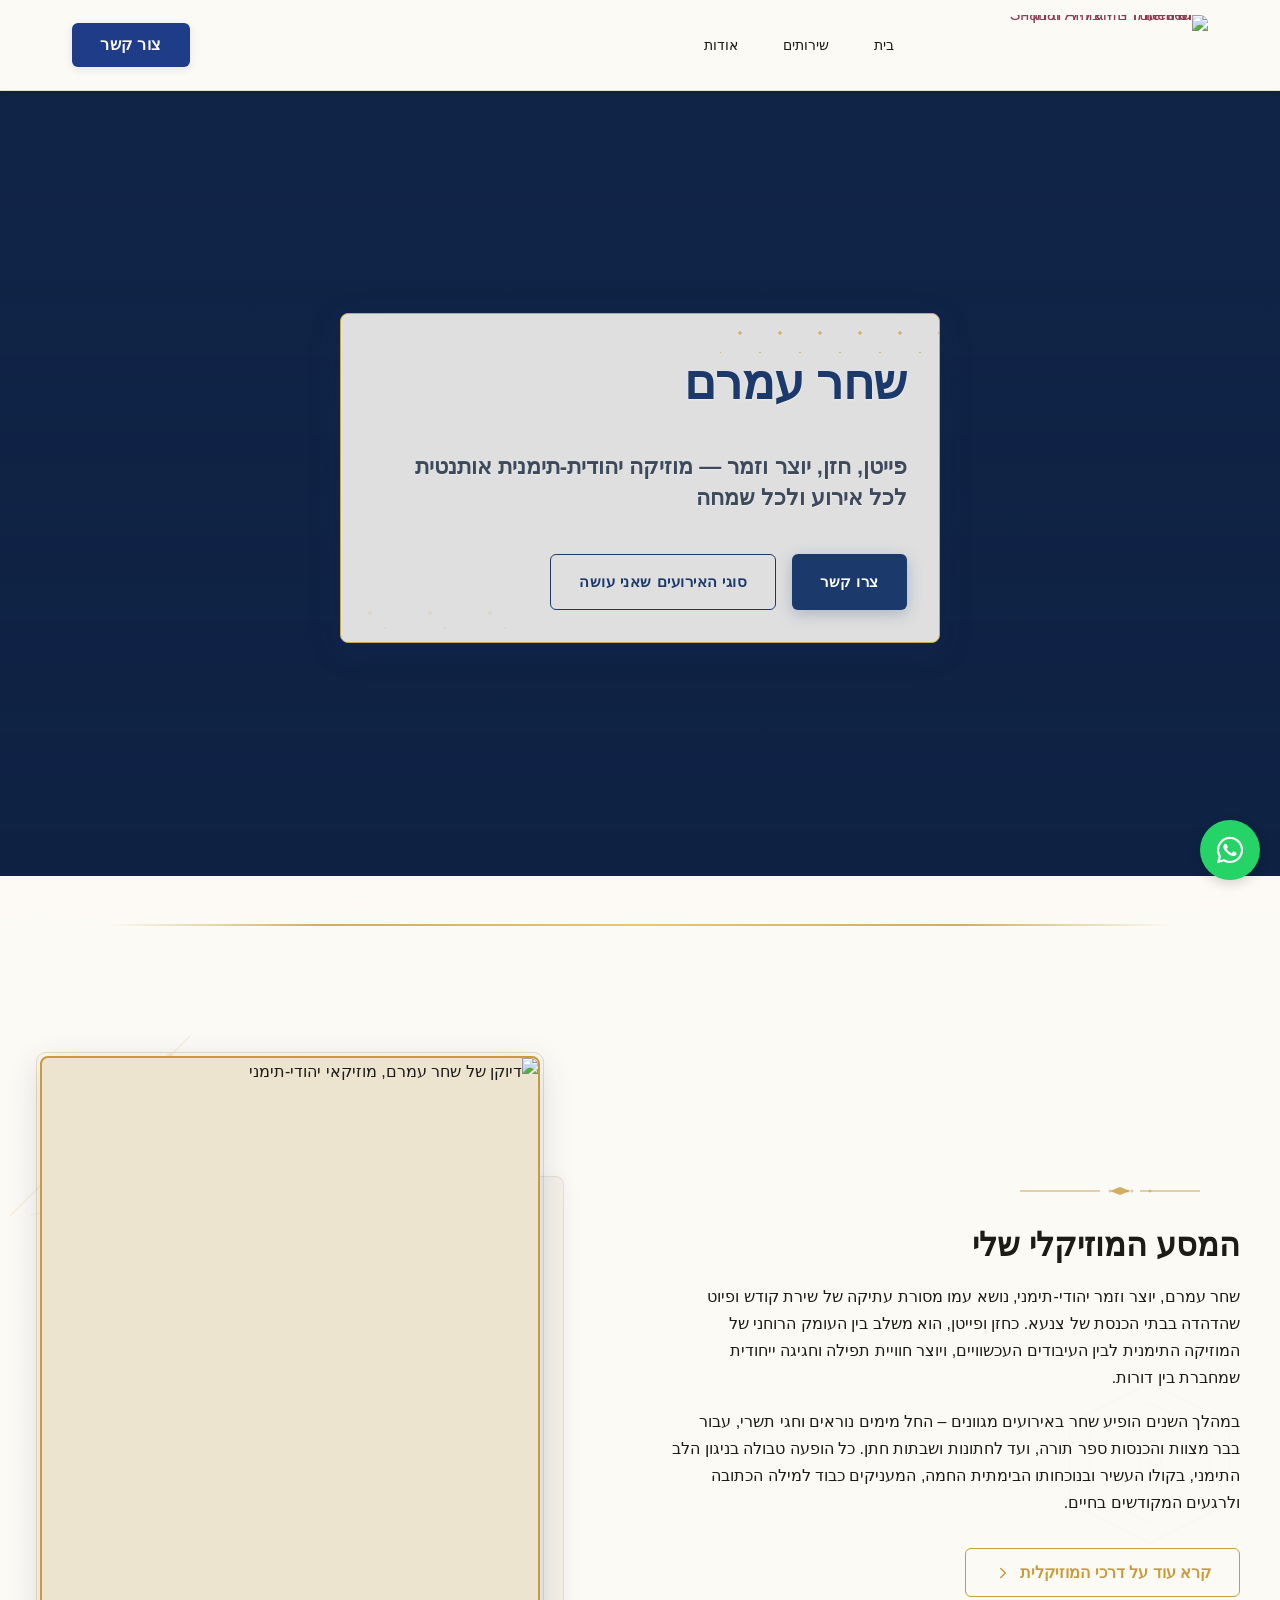
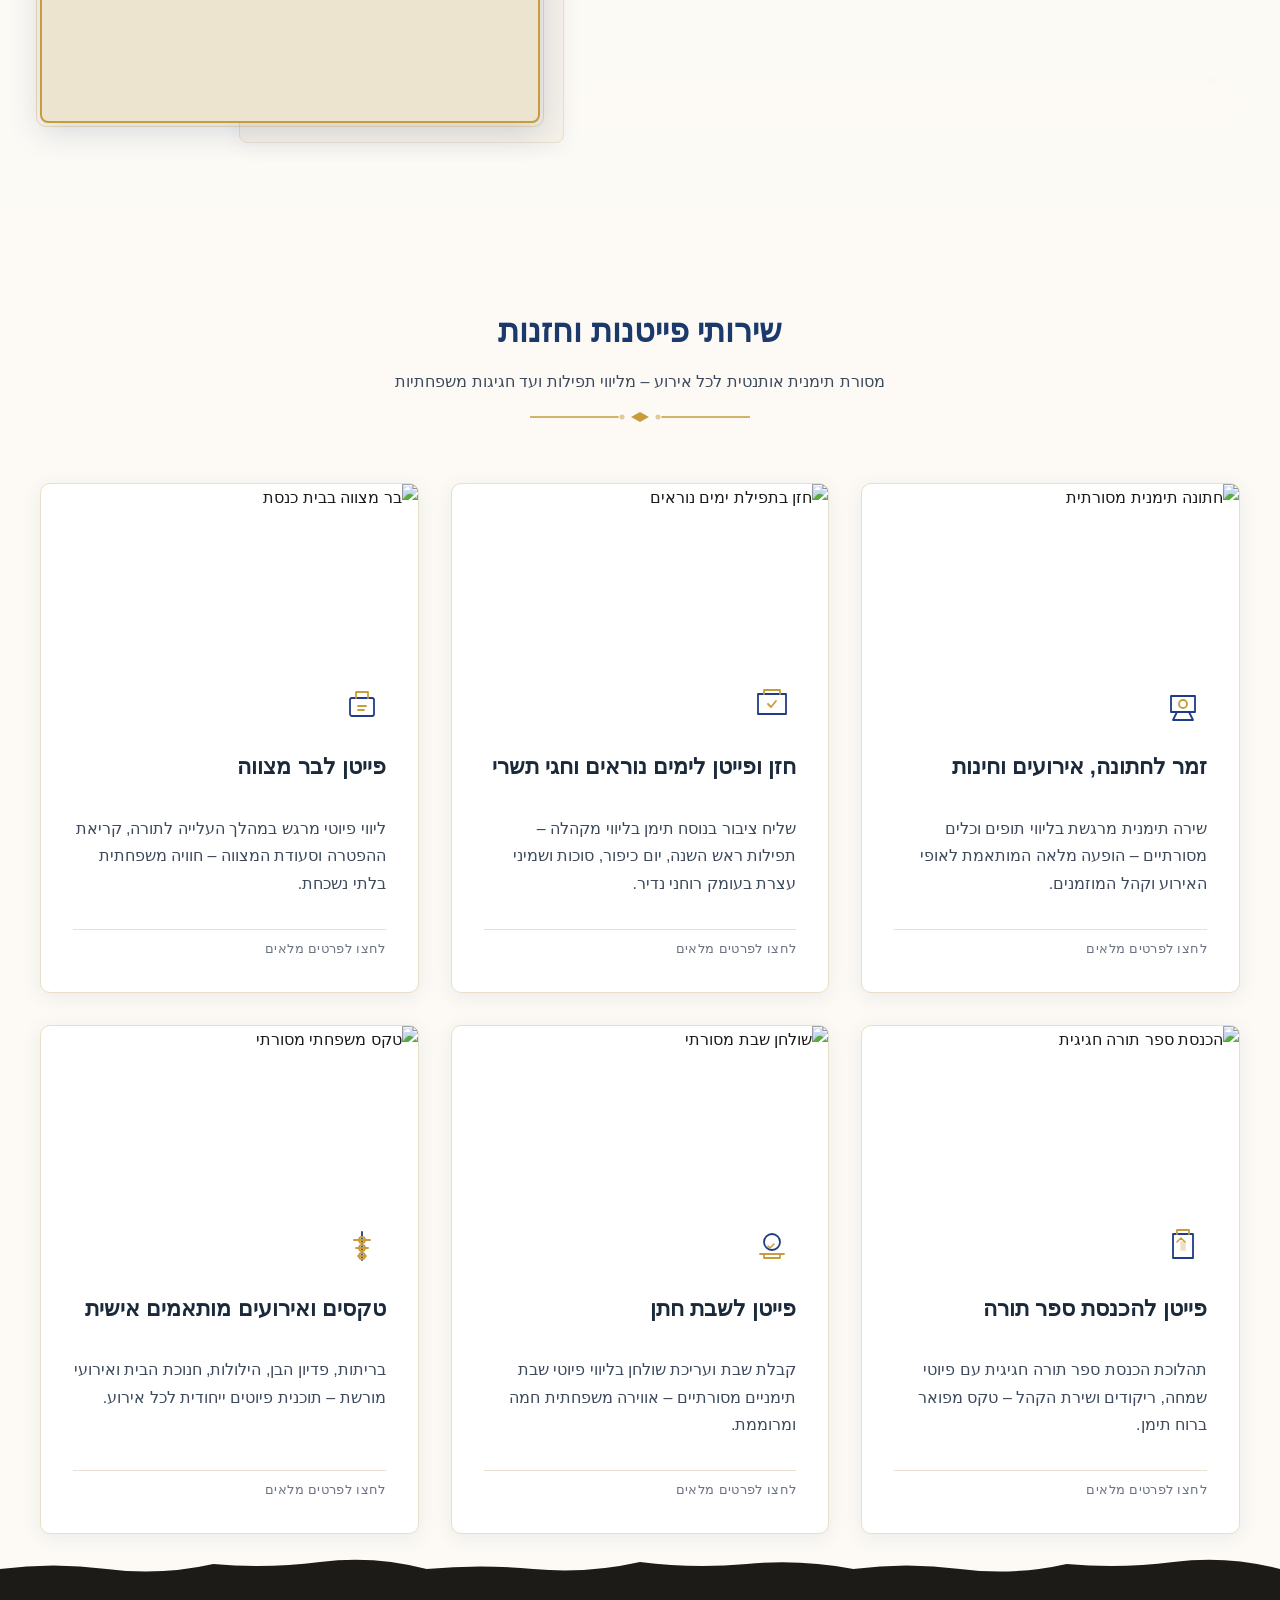
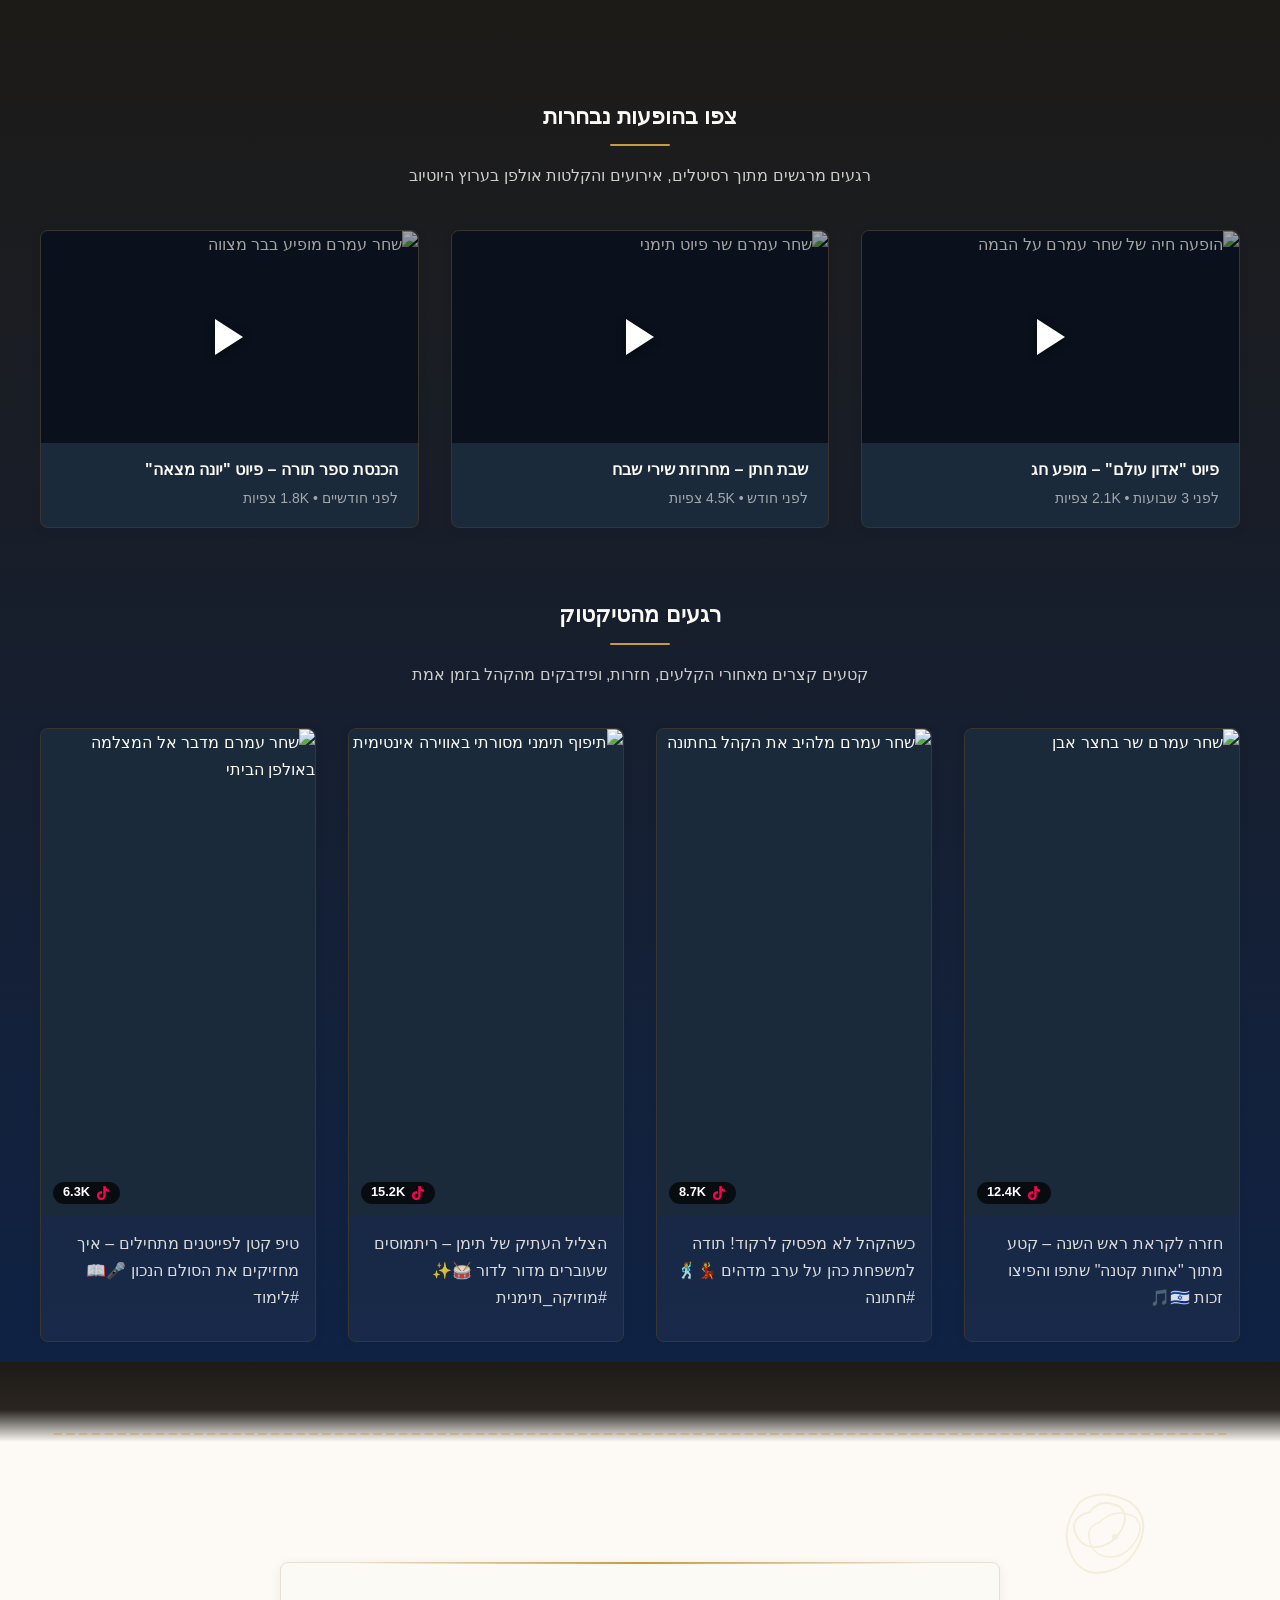
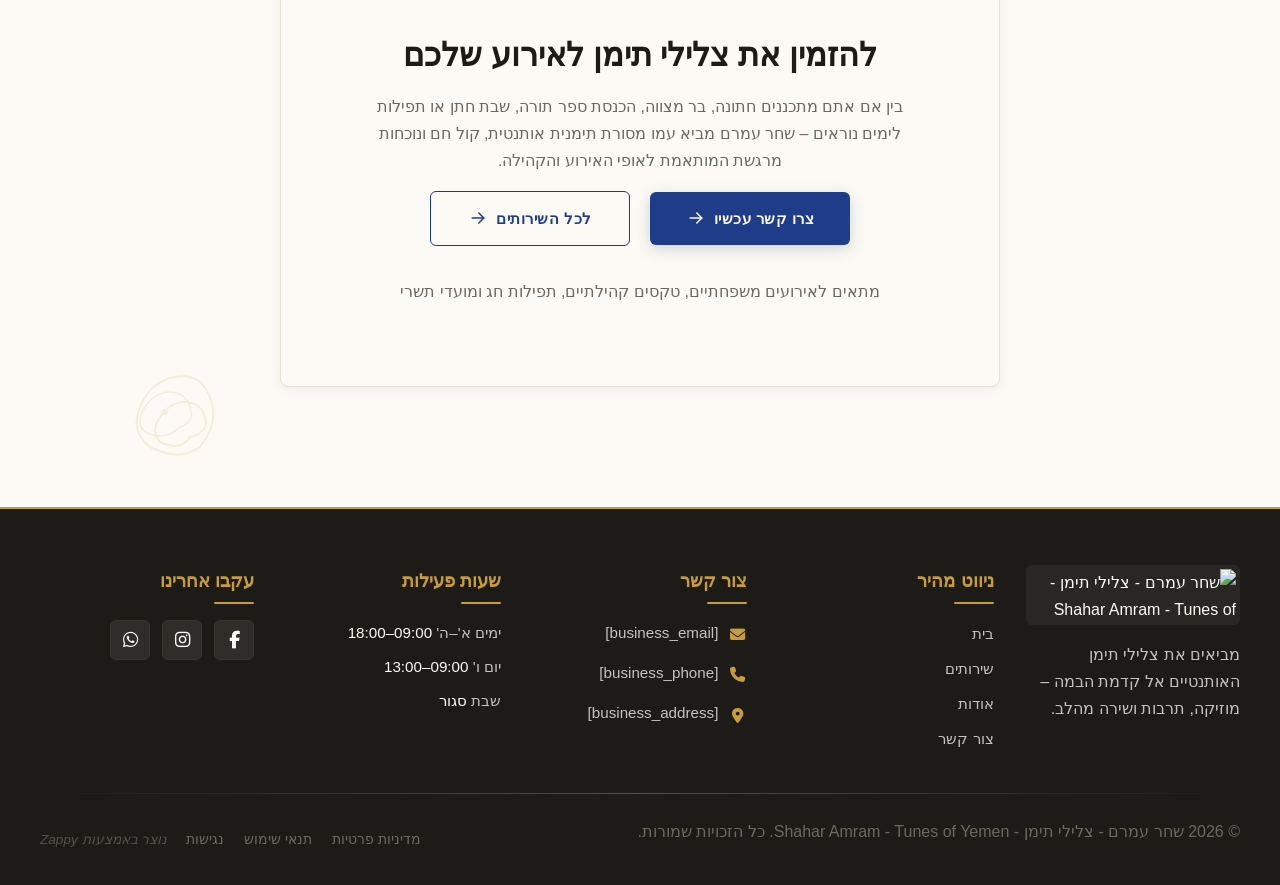
==== commit 6fd20981: "Background sync: Progressive GitHub Sync" ====
--- a/public/index.html
+++ b/public/index.html
@@ -1 +1 @@
-<!doctype html><html dir="rtl" lang="he"><head><meta charset="UTF-8"><meta content="width=device-width,initial-scale=1" name="viewport"><meta content="index, follow" name="robots"><title>פייטן תימני מסורתי לאירוע ולנשמה — שחר עמרם - צלילי תימן - Shahar Amram - Tunes of Yemen</title><meta content="התחברו לעומק הרוחני של המוזיקה התימנית עם הפייטן שחר עמרם. חזנות לימים נוראים, פיוטים לבר מצווה, שירת חתונה וחינה בליווי צלילי תימן אותנטיים. הזמינו את הקדושה והשמחה לאירוע שלכם עוד היום." name="description"><meta content="פייטן, תימנית, מוזיקה תימנית, פיוט תימני, זמר לחתונה" name="keywords"><link href="/assets/favicon.ico" rel="icon" type="image/x-icon"><link href="/assets/favicon-16x16.png" rel="icon" type="image/png" sizes="16x16"><link href="/assets/favicon-32x32.png" rel="icon" type="image/png" sizes="32x32"><link href="/assets/favicon-48x48.png" rel="icon" type="image/png" sizes="48x48"><link href="/assets/favicon-192x192.png" rel="icon" type="image/png" sizes="192x192"><link href="/assets/favicon-512x512.png" rel="icon" type="image/png" sizes="512x512"><link href="/assets/apple-touch-icon.png" rel="apple-touch-icon"><script>!function(){"use strict";var t="ca3db151-b96f-4b1c-b314-2c5ce56143d0",e="https://api.zappy5.com/api/analytics/track",a=18e5,n=2592e6,o=!0,i=!0,r=!0;var s=function(){var e="zappy_visitor_"+t,a=null;try{if(a=localStorage.getItem(e)){var o=JSON.parse(a),i=Date.now();if(i-o.created<n)return o.lastSeen=i,localStorage.setItem(e,JSON.stringify(o)),o.id}}catch(t){console.warn("Zappy Analytics: LocalStorage not available")}var r="zv_"+Date.now()+"_"+Math.random().toString(36).substr(2,9);try{localStorage.setItem(e,JSON.stringify({id:r,created:Date.now(),lastSeen:Date.now()}))}catch(t){}return r}(),c=function(){var e="zappy_session_"+t,n=null;try{if(n=sessionStorage.getItem(e)){var o=JSON.parse(n),i=Date.now();if(i-o.timestamp<a)return o.timestamp=i,sessionStorage.setItem(e,JSON.stringify(o)),o.id}}catch(t){console.warn("Zappy Analytics: SessionStorage not available")}var r="zs_"+Date.now()+"_"+Math.random().toString(36).substr(2,9);try{sessionStorage.setItem(e,JSON.stringify({id:r,timestamp:Date.now()}))}catch(t){}return r}();function l(a,n){n=n||{};var o={website_id:t,event_type:a,page_path:window.location.pathname,referrer:document.referrer||"direct",visitor_id:s,session_id:c,metadata:n};if(navigator.sendBeacon){var i=new Blob([JSON.stringify(o)],{type:"application/json"});navigator.sendBeacon(e,i)}else fetch(e,{method:"POST",headers:{"Content-Type":"application/json"},body:JSON.stringify(o),keepalive:!0}).catch(function(t){console.warn("Zappy Analytics: Failed to track event",t)})}o&&l("pageview",{title:document.title,url:window.location.href}),i&&document.addEventListener("click",function(t){var e=t.target;if("BUTTON"===e.tagName||e.closest("button")){var a="BUTTON"===e.tagName?e:e.closest("button");l("click",{element:"button",text:a.textContent.trim().substring(0,100),id:a.id||null,class:a.className||null})}else if("A"===e.tagName||e.closest("a")){var n="A"===e.tagName?e:e.closest("a");l("navigation",{element:"link",text:n.textContent.trim().substring(0,100),href:n.href,external:n.hostname!==window.location.hostname})}},!0),r&&document.addEventListener("submit",function(t){var e=t.target;l("form_submit",{form_id:e.id||null,form_name:e.name||null,form_action:e.action||null,form_method:e.method||"GET"})},!0);var d=Date.now();window.addEventListener("beforeunload",function(){l("page_unload",{time_on_page:Math.floor((Date.now()-d)/1e3),page_path:window.location.pathname})}),window.zappyAnalytics={track:l,getVisitorId:function(){return s},getSessionId:function(){return c}}}()</script><meta content="פייטן תימני מסורתי לאירוע ולנשמה — שחר עמרם - צלילי תימן - Shahar Amram - Tunes of Yemen" property="og:title"><meta content="התחברו לעומק הרוחני של המוזיקה התימנית עם הפייטן שחר עמרם. חזנות לימים נוראים, פיוטים לבר מצווה, שירת חתונה וחינה בליווי צלילי תימן אותנטיים. הזמינו את הקדושה והשמחה לאירוע שלכם עוד היום." property="og:description"><meta content="summary_large_image" name="twitter:card"><meta content="פייטן תימני מסורתי לאירוע ולנשמה — שחר עמרם - צלילי תימן - Shahar Amram - Tunes of Yemen" name="twitter:title"><meta content="התחברו לעומק הרוחני של המוזיקה התימנית עם הפייטן שחר עמרם. חזנות לימים נוראים, פיוטים לבר מצווה, שירת חתונה וחינה בליווי צלילי תימן אותנטיים. הזמינו את הקדושה והשמחה לאירוע שלכם עוד היום." name="twitter:description"><meta content="website" property="og:type"><meta content="he_IL" property="og:locale"><link href="https://cdnjs.cloudflare.com/ajax/libs/font-awesome/6.4.0/css/all.min.css" rel="stylesheet"><style>.skip-link{position:absolute;top:0;left:0;transform:translateY(-200%);padding:12px 18px;background:var(--bg-dark,#1a1a1a);color:var(--text-light,#fff);font-weight:600;border-radius:0 0 8px 0;z-index:10000}.skip-link:focus{transform:none;outline:2px solid var(--ring,#fff);outline-offset:2px}:focus-visible{outline:2px solid var(--ring,currentColor);outline-offset:3px}</style><link href="/assets/favicon.ico" rel="icon" type="image/x-icon"><link href="/assets/favicon-16x16.png" rel="icon" type="image/png" sizes="16x16"><link href="/assets/favicon-32x32.png" rel="icon" type="image/png" sizes="32x32"><link href="/assets/favicon-48x48.png" rel="icon" type="image/png" sizes="48x48"><link href="/assets/favicon-192x192.png" rel="icon" type="image/png" sizes="192x192"><link href="/assets/favicon-512x512.png" rel="icon" type="image/png" sizes="512x512"><link href="/assets/apple-touch-icon.png" rel="apple-touch-icon"><link href="https://cdn.jsdelivr.net/npm/vanilla-cookieconsent@3/dist/cookieconsent.css" rel="stylesheet"><script src="https://cdn.jsdelivr.net/npm/vanilla-cookieconsent@3/dist/cookieconsent.umd.js"></script><script src="https://cdn.jsdelivr.net/gh/mickidum/acc_toolbar/acctoolbar/acctoolbar.min.js"></script><link href="/styles.css" rel="stylesheet"><script>window.ZAPPY_WEBSITE_ID="ca3db151-b96f-4b1c-b314-2c5ce56143d0",window.ZAPPY_API_BASE="https://api.zappy5.com"</script><style id="zappy-dropdown-submenu-styles">#navMenu li:has(.sub-menu),.nav-menu li:has(.sub-menu),.navbar li:has(.sub-menu),nav li:has(.sub-menu){position:relative}#navMenu .sub-menu,.nav-menu .sub-menu,.navbar .sub-menu,nav .sub-menu{display:block!important;position:absolute!important;top:100%;left:0;min-width:220px;background:#fff;border-radius:8px;box-shadow:0 8px 25px rgba(0,0,0,.15);padding:8px 0;opacity:0;visibility:hidden;transform:translateY(10px);transition:all .3s ease;z-index:1000;list-style:none;pointer-events:none}#navMenu li:hover>.sub-menu,.nav-menu li:hover>.sub-menu,.navbar li:hover>.sub-menu,nav li:hover>.sub-menu{opacity:1!important;visibility:visible!important;transform:translateY(0)!important;pointer-events:auto!important}.sub-menu li{list-style:none;margin:0;padding:0}.sub-menu a{display:block!important;padding:10px 16px!important;color:var(--text-dark,#333)!important;font-weight:500;text-decoration:none;white-space:nowrap;transition:background-color .2s}.sub-menu .zappy-nav-child>a{padding-left:28px!important;font-size:.9em!important;opacity:.85!important}[dir=rtl] .sub-menu .zappy-nav-child>a,html[lang=ar] .sub-menu .zappy-nav-child>a,html[lang=he] .sub-menu .zappy-nav-child>a{padding-left:10px!important;padding-right:28px!important}.sub-menu .zappy-nav-parent>a{font-weight:600!important}.sub-menu a:hover{background-color:#f5f5f5}[dir=rtl] .nav-menu .sub-menu,[dir=rtl] .navbar .sub-menu,[dir=rtl] nav .sub-menu,html[lang=ar] .nav-menu .sub-menu,html[lang=ar] .navbar .sub-menu,html[lang=ar] nav .sub-menu,html[lang=he] .nav-menu .sub-menu,html[lang=he] .navbar .sub-menu,html[lang=he] nav .sub-menu{left:auto!important;right:0!important}.sub-menu:empty,.sub-menu:not(:has(li)):not(:has(> a)),.sub-menu:not(:has(li:not(.zappy-hidden-menu-item))):not(:has(> a)){display:none!important;opacity:0!important;visibility:hidden!important;pointer-events:none!important}li:has(.menu-group-title):hover>.sub-menu{opacity:1!important;visibility:visible!important;transform:translateY(0)!important;pointer-events:auto!important}#navMenu>li>.menu-group-title,.nav-menu>li>.menu-group-title{display:inline-block;padding:.5rem 1rem;cursor:default;user-select:none}@media (max-width:768px){#navMenu .sub-menu,.nav-menu .sub-menu,.navbar .sub-menu,nav .sub-menu{position:static!important;transform:none!important;box-shadow:none!important;background:0 0!important;max-height:0;overflow:hidden;opacity:0;visibility:hidden;transition:max-height .3s ease,opacity .3s ease;padding:0!important;border-radius:0!important}#navMenu .sub-menu.mobile-expanded,.nav-menu .sub-menu.mobile-expanded,.navbar .sub-menu.mobile-expanded{max-height:none!important;overflow-y:visible!important;opacity:1!important;visibility:visible!important;padding:8px 0 8px 16px!important}[dir=rtl] .sub-menu.mobile-expanded,html[lang=he] .sub-menu.mobile-expanded{padding:8px 16px 8px 0!important}#navMenu li:hover>.sub-menu,.nav-menu li:hover>.sub-menu,.navbar li:hover>.sub-menu,nav li:hover>.sub-menu{opacity:0;visibility:hidden;pointer-events:none}#navMenu li>.sub-menu.mobile-expanded,.nav-menu li>.sub-menu.mobile-expanded,.navbar li>.sub-menu.mobile-expanded,nav li>.sub-menu.mobile-expanded{opacity:1!important;visibility:visible!important;pointer-events:auto!important}#navMenu li:has(.sub-menu),.nav-menu li:has(.sub-menu),.navbar li:has(.sub-menu),nav li:has(.sub-menu){display:flex!important;flex-wrap:wrap!important;align-items:center!important;position:relative!important;min-height:44px!important}#navMenu li:has(.sub-menu)>a,.nav-menu li:has(.sub-menu)>a,.navbar li:has(.sub-menu)>a,nav li:has(.sub-menu)>a{flex:1!important;min-width:0!important}#navMenu li:has(.sub-menu)>.menu-group-title,.nav-menu li:has(.sub-menu)>.menu-group-title,.navbar li:has(.sub-menu)>.menu-group-title,nav li:has(.sub-menu)>.menu-group-title{flex:1!important;min-width:0!important;padding:0!important;line-height:inherit!important}#navMenu li:has(.sub-menu)>.sub-menu,.nav-menu li:has(.sub-menu)>.sub-menu,.navbar li:has(.sub-menu)>.sub-menu,nav li:has(.sub-menu)>.sub-menu{flex-basis:100%!important;width:100%!important}#navMenu li:has(.sub-menu)>a [class*=arrow],#navMenu li:has(.sub-menu)>a [class*=chevron],.nav-menu li:has(.sub-menu)>a .fa-angle-down,.nav-menu li:has(.sub-menu)>a .fa-chevron-down,.nav-menu li:has(.sub-menu)>a [class*=arrow],.nav-menu li:has(.sub-menu)>a [class*=chevron],nav li:has(.sub-menu)>a [class*=arrow],nav li:has(.sub-menu)>a [class*=chevron]{display:none!important;visibility:hidden!important}.mobile-submenu-toggle{display:flex!important;align-items:center!important;justify-content:center!important;width:44px!important;height:auto!important;background:0 0!important;border:none!important;cursor:pointer!important;color:var(--text-dark)!important;position:static!important;flex-shrink:0!important;align-self:stretch!important;z-index:2!important;padding:0!important;margin:0!important}.mobile-submenu-toggle::after{content:''!important;width:0!important;height:0!important;border-left:6px solid transparent!important;border-right:6px solid transparent!important;border-top:7px solid currentColor!important;transition:transform .3s ease!important}.mobile-submenu-toggle.expanded::after{transform:rotate(180deg)!important}.sub-menu a{padding:10px 0!important;display:block!important;color:var(--text-dark)!important;white-space:normal!important}.sub-menu .zappy-nav-child>a{padding-left:28px!important;font-size:.9em!important;opacity:.85!important}[dir=rtl] .sub-menu .zappy-nav-child>a,html[lang=ar] .sub-menu .zappy-nav-child>a,html[lang=he] .sub-menu .zappy-nav-child>a{padding-left:0!important;padding-right:28px!important}.sub-menu .zappy-nav-parent>a{font-weight:600!important}#navMenu.active,.nav-menu.active{max-width:100vw!important;overflow-x:hidden!important;box-sizing:border-box!important}.navbar .sub-menu li a,.zappy-products-dropdown .sub-menu a,nav.navbar .sub-menu li a{color:var(--text-dark)!important}}@media (min-width:769px){.mobile-submenu-toggle{display:none!important}}</style><style id="zappy-widget-visibility">html[dir=rtl] .whatsapp-float{right:20px!important;left:auto!important}html:not([dir]) .whatsapp-float,html[dir=ltr] .whatsapp-float{left:20px!important;right:auto!important}html[dir=rtl] #mic-access-tool-general-button,html[dir=rtl] #mic-init-access-tool #mic-access-tool-general-button,html[dir=rtl] #mic-init-access-tool .mic-access-tool-general-button,html[dir=rtl] ._access-icon,html[dir=rtl] .mic-access-tool-general-button{left:20px!important;right:auto!important}html:not([dir]) #mic-access-tool-general-button,html:not([dir]) #mic-init-access-tool #mic-access-tool-general-button,html:not([dir]) #mic-init-access-tool .mic-access-tool-general-button,html:not([dir]) ._access-icon,html:not([dir]) .mic-access-tool-general-button,html[dir=ltr] #mic-access-tool-general-button,html[dir=ltr] #mic-init-access-tool #mic-access-tool-general-button,html[dir=ltr] #mic-init-access-tool .mic-access-tool-general-button,html[dir=ltr] ._access-icon,html[dir=ltr] .mic-access-tool-general-button{right:20px!important;left:auto!important}@media (max-width:768px){.whatsapp-float{display:flex!important}}@media (min-width:769px){.whatsapp-float{display:flex!important}}@media (max-width:768px){#mic-access-tool-general-button,#mic-init-access-tool #mic-access-tool-general-button,#mic-init-access-tool .mic-access-tool-general-button,._access-icon,.mic-access-tool-general-button{display:flex!important;visibility:visible!important;opacity:1!important;pointer-events:auto!important}#mic-access-tool-box.opened-mic-access-tool,#mic-init-access-tool #mic-access-tool-box.opened-mic-access-tool,.mic-access-tool-box.opened-mic-access-tool{visibility:visible!important;opacity:1!important;pointer-events:auto!important}}@media (min-width:769px){#mic-access-tool-general-button,#mic-init-access-tool #mic-access-tool-general-button,#mic-init-access-tool .mic-access-tool-general-button,._access-icon,.mic-access-tool-general-button{display:flex!important;visibility:visible!important;opacity:1!important;pointer-events:auto!important}#mic-access-tool-box.opened-mic-access-tool,#mic-init-access-tool #mic-access-tool-box.opened-mic-access-tool,.mic-access-tool-box.opened-mic-access-tool{visibility:visible!important;opacity:1!important;pointer-events:auto!important}}</style></head><body><a href="#main" class="skip-link">דלג לתוכן הראשי</a><nav class="navbar" dir="rtl"><button aria-label="Menu" class="mobile-toggle" id="mobileToggle"><svg viewBox="0 0 24 24" fill="none" height="24" width="24" class="hamburger-icon"><path d="M3 12h18M3 6h18M3 18h18" stroke="currentColor" stroke-width="2" stroke-linecap="round"></path></svg> <svg viewBox="0 0 24 24" fill="none" height="24" width="24" class="close-icon" style="display:none"><path d="M18 6L6 18M6 6l12 12" stroke="currentColor" stroke-width="2" stroke-linecap="round"></path></svg></button> <button aria-label="Call" class="phone-header-btn" data-phone="[business_phone]"><svg viewBox="0 0 24 24" fill="currentColor" height="20" width="20"><path d="M22 16.92v3a2 2 0 0 1-2.18 2 19.79 19.79 0 0 1-8.63-3.07 19.5 19.5 0 0 1-6-6 19.79 19.79 0 0 1-3.07-8.67A2 2 0 0 1 4.11 2h3a2 2 0 0 1 2 1.72 12.84 12.84 0 0 0 .7 2.81 2 2 0 0 1-.45 2.11L8.09 9.91a16 16 0 0 0 6 6l1.27-1.27a2 2 0 0 1 2.11-.45 12.84 12.84 0 0 0 2.81.7A2 2 0 0 1 22 16.92z"></path></svg></button><div class="nav-container"><div class="nav-right-group"><div class="nav-brand"><a href="/" class="logo-link"><img alt="שחר עמרם - צלילי תימן - Shahar Amram - Tunes of Yemen" src="/assets/site-----image-1.webp" class="logo"></a></div><ul class="nav-menu" id="navMenu"><li><a href="/">בית</a></li><li><a href="/services">שירותים</a></li><li><a href="/about">אודות</a></li></ul></div><div class="nav-cta-container"><a href="/contact" class="nav-cta-btn">צור קשר</a></div></div></nav><script>window.addEventListener("load",function(){const e=document.querySelector(".navbar, nav, header");if(!e)return void console.log("[Navbar] Navbar element not found");let t=document.getElementById("mobileToggle")||document.querySelector(".mobile-toggle")||document.querySelector(".hamburger")||document.querySelector(".hamburger-menu")||document.querySelector(".menu-toggle")||document.querySelector(".burger-menu")||document.querySelector('[aria-label="Menu"]')||document.querySelector('[aria-label="תפריט"]');const n=document.querySelector(".phone-header-btn"),o=window.getComputedStyle(e);let r=o.backgroundColor;if(console.log("[Navbar] Initial navbar background:",r),"transparent"===r||"rgba(0, 0, 0, 0)"===r||r.startsWith("rgba")&&r.includes(", 0)")){const e=o.backgroundImage;if(e&&"none"!==e)console.log("[Navbar] Navbar has background image/gradient, using dark text"),r="rgb(240, 240, 240)";else{const e=window.getComputedStyle(document.body).backgroundColor;console.log("[Navbar] Navbar transparent, using body background:",e),r=e}}const a=r.match(/\d+/g);if(a&&a.length>=3){const e=(.299*parseInt(a[0])+.587*parseInt(a[1])+.114*parseInt(a[2]))/255;console.log("[Navbar] Mobile button colors preserved from Claude CSS (luminance:",e.toFixed(2)+")");const o=document.createElement("style");o.id="zappy-mobile-nav-fix";document.documentElement.lang;document.documentElement.dir,o.textContent='\n        /* Hide mobile buttons on desktop, show only on mobile */\n        @media (min-width: 769px) {\n          .mobile-toggle,\n          .phone-header-btn {\n            display: none !important;\n          }\n        }\n        \n        /* Show and position mobile buttons correctly on mobile */\n        @media (max-width: 768px) {\n          .navbar,\n          nav.navbar {\n            min-height: 70px !important;\n          }\n\n          .mobile-toggle,\n          .phone-header-btn {\n            position: absolute !important;\n            top: 0 !important;\n            bottom: 0 !important;\n            margin-top: auto !important;\n            margin-bottom: auto !important;\n            transform: none !important;\n            z-index: 1001 !important;\n            display: flex !important;\n            align-items: center !important;\n            justify-content: center !important;\n            width: 36px !important;\n            height: 36px !important;\n            border-radius: 50% !important;\n            border: none !important;\n            cursor: pointer !important;\n            padding: 6px !important;\n            background: none !important;\n            color: var(--nav-text, var(--text-dark)) !important;\n            touch-action: manipulation !important;\n            -webkit-tap-highlight-color: transparent !important;\n          }\n\n          html[data-zappy-site-type="ecommerce"] .phone-header-btn,\n          body[data-zappy-site-type="ecommerce"] .phone-header-btn,\n          html[data-zappy-site-type="ecommerce"] header .phone-header-btn,\n          html[data-zappy-site-type="ecommerce"] nav .phone-header-btn {\n            display: none !important;\n            visibility: hidden !important;\n            width: 0 !important;\n            height: 0 !important;\n            min-width: 0 !important;\n            overflow: hidden !important;\n          }\n          \n          /* LTR positioning (default): hamburger LEFT, phone RIGHT */\n          html:not([dir="rtl"]):not([lang="he"]):not([lang="ar"]) .mobile-toggle,\n          html[dir="ltr"] .mobile-toggle {\n            left: 12px !important;\n            right: auto !important;\n          }\n          html:not([dir="rtl"]):not([lang="he"]):not([lang="ar"]) .phone-header-btn,\n          html[dir="ltr"] .phone-header-btn {\n            right: 12px !important;\n            left: auto !important;\n          }\n          \n          /* RTL positioning: hamburger RIGHT, phone LEFT */\n          html[dir="rtl"] .mobile-toggle,\n          html[lang="he"] .mobile-toggle,\n          html[lang="ar"] .mobile-toggle {\n            right: 12px !important;\n            left: auto !important;\n          }\n          html[dir="rtl"] .phone-header-btn,\n          html[lang="he"] .phone-header-btn,\n          html[lang="ar"] .phone-header-btn {\n            left: 12px !important;\n            right: auto !important;\n          }\n          \n          /* CRITICAL: Ensure nav-container has min-height on mobile */\n          /* All children are positioned absolutely/fixed on mobile, so height:auto collapses to 0 */\n          .nav-container {\n            min-height: 70px !important;\n            position: relative !important;\n          }\n          \n          /* Ensure SVG icons are properly sized and inherit color */\n          .mobile-toggle svg,\n          .phone-header-btn svg {\n            width: 24px !important;\n            height: 24px !important;\n            /* Don\'t force display - let JavaScript control hamburger/close toggle */\n          }\n          \n          /* Reset nav-cta-container on mobile - remove desktop box-shadow/padding */\n          /* that creates a visible ghost box when CTA button is hidden */\n          .nav-cta-container {\n            box-shadow: none !important;\n            padding: 0 !important;\n          }\n          \n          /* Hide nav-cta-container entirely on mobile when there\'s no lang-switcher */\n          /* (only the CTA button is inside, and it\'s hidden on mobile) */\n          .nav-cta-container:not(:has(.lang-switcher)) {\n            display: none !important;\n          }\n          \n          /* CRITICAL: Prevent hero image fade gradient from bleeding over headline text */\n          /* The .image-fade-gradient has bottom: -30px (extends below parent) */\n          /* On mobile stacked layout, this overlaps the h1 text below the image */\n          .hero-image-column {\n            overflow: hidden !important;\n          }\n          .image-fade-gradient {\n            bottom: 0 !important;\n          }\n          \n          /* Hide desktop language switcher on mobile - hamburger menu handles it */\n          /* High specificity to override stored CSS */\n          .lang-switcher,\n          .nav-cta-container .lang-switcher,\n          .nav-container .lang-switcher,\n          .navbar .lang-switcher,\n          .navbar .nav-cta-container .lang-switcher {\n            display: none !important;\n          }\n        }\n      ';const r=document.getElementById("zappy-mobile-nav-fix");r&&r.remove(),document.head.appendChild(o),console.log("[Navbar] Critical CSS injected for mobile nav positioning");const i=window.innerWidth<=768;if(t){const e=t.querySelector(".hamburger-icon"),n=t.querySelector(".close-icon");e&&(e.style.setProperty("width","24px","important"),e.style.setProperty("height","24px","important"),e.style.setProperty("display","block","important")),n&&(n.style.setProperty("width","24px","important"),n.style.setProperty("height","24px","important"),n.style.setProperty("display","none","important")),i?(t.style.setProperty("position","absolute","important"),t.style.setProperty("top","0","important"),t.style.setProperty("bottom","0","important"),t.style.setProperty("margin-top","auto","important"),t.style.setProperty("margin-bottom","auto","important"),t.style.setProperty("transform","none","important"),t.style.setProperty("z-index","1001","important"),t.style.removeProperty("left"),t.style.removeProperty("right"),console.log("[Navbar] Mobile toggle positioning applied (mobile viewport)")):(t.style.removeProperty("position"),t.style.removeProperty("top"),t.style.removeProperty("transform"),t.style.removeProperty("z-index"),t.style.removeProperty("left"),t.style.removeProperty("right"),console.log("[Navbar] Desktop viewport - cleared mobile toggle inline positioning"))}if(n){const e=n.querySelector("svg");e&&(e.style.width="24px",e.style.height="24px",e.setAttribute("width","24"),e.setAttribute("height","24")),i?(n.style.setProperty("position","absolute","important"),n.style.setProperty("top","0","important"),n.style.setProperty("bottom","0","important"),n.style.setProperty("margin-top","auto","important"),n.style.setProperty("margin-bottom","auto","important"),n.style.setProperty("transform","none","important"),n.style.setProperty("z-index","1001","important"),n.style.removeProperty("left"),n.style.removeProperty("right"),console.log("[Navbar] Phone button positioning applied (mobile viewport)")):(n.style.removeProperty("position"),n.style.removeProperty("top"),n.style.removeProperty("transform"),n.style.removeProperty("z-index"),n.style.removeProperty("left"),n.style.removeProperty("right"),console.log("[Navbar] Desktop viewport - cleared phone button inline positioning"))}}else console.log("[Navbar] Could not parse background color:",r);t=document.getElementById("mobileToggle")||document.querySelector(".mobile-toggle")||document.querySelector(".hamburger")||document.querySelector(".hamburger-menu")||document.querySelector(".menu-toggle")||document.querySelector(".burger-menu")||document.querySelector('[aria-label="Menu"]')||document.querySelector('[aria-label="תפריט"]');const i=document.getElementById("navMenu")||document.querySelector(".nav-menu")||document.querySelector(".nav-links")||document.querySelector("nav ul:not(.submenu)");if(!t||!i)return void console.log("[Navbar] Mobile toggle or menu not found:",{toggle:!!t,menu:!!i});i.id||(i.id="navMenu"),console.log("[Navbar] Initializing mobile menu...");const l=t.cloneNode(!0);t.parentNode.replaceChild(l,t);var s=0;function p(e){var t=Date.now();t-s<300||(s=t,function(e){e.preventDefault(),e.stopPropagation();const t=l.querySelector(".hamburger-icon"),n=l.querySelector(".close-icon");i.classList.contains("active")?(i.classList.remove("active"),t&&t.style.setProperty("display","block","important"),n&&n.style.setProperty("display","none","important"),document.body.style.overflow="",console.log("[Navbar] Menu closed")):(i.classList.add("active"),t&&t.style.setProperty("display","none","important"),n&&n.style.setProperty("display","block","important"),document.body.style.overflow="hidden",console.log("[Navbar] Menu opened"))}(e))}l.addEventListener("click",p),l.addEventListener("touchend",p),i.querySelectorAll("a").forEach(function(e){e.addEventListener("click",function(){if("#"===this.getAttribute("href"))return;const e=l.querySelector(".hamburger-icon"),t=l.querySelector(".close-icon");i.classList.remove("active"),e&&e.style.setProperty("display","block","important"),t&&t.style.setProperty("display","none","important"),document.body.style.overflow="",console.log("[Navbar] Menu closed (link clicked)")})});var m=i.querySelectorAll(".dropdown-toggle");m.forEach(function(e){e.addEventListener("click",function(e){e.preventDefault(),e.stopPropagation();var t=this.closest(".nav-dropdown");t&&(t.parentNode.querySelectorAll(".nav-dropdown.open").forEach(function(e){e!==t&&e.classList.remove("open")}),t.classList.toggle("open"),console.log("[Navbar] Dropdown toggled:",t.classList.contains("open")?"open":"closed"))})}),document.addEventListener("click",function(e){e.target.closest(".nav-dropdown")||document.querySelectorAll(".nav-dropdown.open").forEach(function(e){e.classList.remove("open")})}),console.log("[Navbar] Dropdown handlers initialized for "+m.length+" dropdowns"),n&&n.addEventListener("click",function(){const e=document.querySelectorAll('a[href^="tel:"]'),t=e.length>0?e[0].getAttribute("href").replace("tel:",""):"[business_phone]";window.location.href="tel:"+t,console.log("[Navbar] Phone button clicked")}),console.log("[Navbar] Mobile menu initialized successfully")})</script><main id="main"><section class="index-hero-section" data-band-index="0" data-layout-spec="בית-hero" data-hero-type="fullscreen-scrim" id="index-hero-section" style="position:relative;overflow:hidden;min-height:956px !important"><div class="hero-video-background zappy-editable-video-bg" style="outline:none" data-original-image-src="/assets/site-index-hero-image-1.webp" id="hero-video-bg-1781511074386"><div class="hero-video-overlay" style="transition:background 0.3s;background:linear-gradient(rgba(0, 0, 0, 0.3), rgba(0, 0, 0, 0.5))"></div><iframe allow="accelerometer; autoplay; clipboard-write; encrypted-media; gyroscope; picture-in-picture" allowfullscreen="" class="hero-video-iframe" frameborder="0" loading="lazy" src="https://www.youtube.com/embed/OXKddoqsnJU?autoplay=1&amp;mute=1&amp;loop=1&amp;playlist=OXKddoqsnJU&amp;controls=0&amp;showinfo=0&amp;modestbranding=1&amp;rel=0"></iframe><img alt="Hero background" src="/assets/site-index-hero-image-1.webp" loading="lazy" class="hero-video-fallback" style="object-position:50% 50%"></div><div class="index-hero-section__media"><img alt="שחר עמרם מופיע באירוע מוזיקלי מסורתי" src="/assets/site-index-hero-image-1.webp" loading="eager" class="hero-original-image-hidden index-hero-section__bg-image" style=";display:none !important" data-context="A cinematic, bright portrait of Shahar Amram, a Yemenite Jewish musician in formal attire (suit or traditional Yemenite garb), singing passionately during a spiritual or family celebration event. The background shows warm ambient light, possibly a synagogue interior or a wedding hall with soft bokeh, conveying authenticity, heritage, and emotional depth. No text or logos on the image." data-hero-bg="true" data-placeholder="index-hero-image-1" fetchpriority="high" height="600" width="1200"></div><div class="index-hero-section__scrim" aria-hidden="true"></div><div class="index-hero-section__overlay" style="display:flex;justify-content:center;align-items:center;position:absolute;inset:0;width:100%;max-width:none;padding-right:16px;padding-bottom:16px;padding-left:16px;padding-top:16px"><div class="index-hero-section__card" style="margin-left:0;margin-right:0;margin-top:0;margin-bottom:0;text-align:center"><div class="index-hero-section__card-inner"><h1 class="index-hero-section__title" data-element-id="move-1781511119249-9rz85pi1">שחר עמרם</h1><h3 class="index-hero-section__subtitle">פייטן, חזן, יוצר וזמר — מוזיקה יהודית-תימנית אותנטית לכל אירוע ולכל שמחה</h3><div class="index-hero-section__actions"><a href="#contact" class="index-hero-section__btn index-hero-section__btn--primary" data-element-id="btn-1781511074283-p4wnanqdi" data-element-type="button" data-native-element="true">צרו קשר</a> <a href="#services" class="index-hero-section__btn index-hero-section__btn--secondary" data-element-id="btn-1781511074283-1gy6qege1" data-element-type="button" data-native-element="true" style="outline:none">סוגי האירועים שאני עושה</a></div></div></div></div><div class="index-hero-section__divider-wrapper"><svg viewBox="0 0 1200 80" xmlns="http://www.w3.org/2000/svg" aria-hidden="true" data-no-icon-edit="true" preserveAspectRatio="none"><defs><linearGradient id="goldRuleGradient" x1="0%" x2="100%" y1="0%" y2="0%"><stop offset="0%" stop-color="#C9A84C" stop-opacity="0"></stop><stop offset="20%" stop-color="#C9A84C" stop-opacity="0.9"></stop><stop offset="50%" stop-color="#E8C96A" stop-opacity="1"></stop><stop offset="80%" stop-color="#C9A84C" stop-opacity="0.9"></stop><stop offset="100%" stop-color="#C9A84C" stop-opacity="0"></stop></linearGradient></defs><rect height="80" width="1200" x="0" y="0" fill="#FDFAF5"></rect><path d="M0,80 L0,40 Q50,35 100,42 T200,38 Q250,42 300,35 T400,40 Q450,38 500,42 T600,35 Q650,40 700,38 T800,42 Q850,35 900,40 T1000,38 Q1050,42 1100,35 T1200,40 L1200,80 Z" fill="var(--bg-light)"></path><rect height="2" width="1000" x="100" y="48" fill="url(#goldRuleGradient)" rx="1"></rect></svg></div></section><section class="index-about-preview-section" data-band-index="1" data-layout-spec="בית-about-preview" dir="rtl"><div class="index-about-preview-section__container"><div class="index-about-preview-section__watermark" aria-hidden="true"><svg viewBox="0 0 260 320" xmlns="http://www.w3.org/2000/svg"><path d="M130 20 L210 60 L210 140 L130 180 L50 140 L50 60 Z" stroke="currentColor" stroke-width="1.5" opacity="0.4" fill="none"></path><path d="M130 40 L190 70 L190 130 L130 160 L70 130 L70 70 Z" stroke="currentColor" stroke-width="1" opacity="0.3" fill="none"></path><path d="M130 80 L130 140 M90 80 L90 120 M170 80 L170 120" stroke="currentColor" stroke-width="0.8" opacity="0.25"></path><circle cx="130" cy="100" r="12" fill="none" opacity="0.35" stroke="currentColor" stroke-width="1.2"></circle><path d="M130 88 L130 112 M118 100 L142 100" stroke="currentColor" stroke-width="0.8" opacity="0.3"></path></svg></div><div class="index-about-preview-section__corner-arabesque" aria-hidden="true"><svg viewBox="0 0 180 180" xmlns="http://www.w3.org/2000/svg"><path d="M180 0 Q150 30 120 60 Q90 90 60 120 Q30 150 0 180" stroke="currentColor" stroke-width="1.5" opacity="0.12" fill="none"></path><path d="M180 20 Q160 40 140 65 Q120 90 100 115 Q80 140 60 160 Q40 175 20 180" stroke="currentColor" stroke-width="1" opacity="0.08" fill="none"></path><circle cx="160" cy="20" r="3" fill="currentColor" opacity="0.1"></circle><circle cx="140" cy="40" r="2" fill="currentColor" opacity="0.08"></circle><circle cx="120" cy="60" r="2.5" fill="currentColor" opacity="0.09"></circle></svg></div><div class="index-about-preview-section__grid"><div class="index-about-preview-section__text-col"><div class="index-about-preview-section__gold-divider" aria-hidden="true"><svg viewBox="0 0 220 20" xmlns="http://www.w3.org/2000/svg"><line stroke="currentColor" stroke-width="1.5" x1="0" x2="80" y1="10" y2="10" opacity="0.6"></line><polygon points="100,6 110,10 100,14 90,10" fill="currentColor" opacity="0.8"></polygon><line stroke="currentColor" stroke-width="1.5" x1="120" x2="180" y1="10" y2="10" opacity="0.6"></line><circle cx="90" cy="10" r="1.5" fill="currentColor" opacity="0.5"></circle><circle cx="108" cy="10" r="1.5" fill="currentColor" opacity="0.5"></circle><circle cx="112" cy="10" r="1.5" fill="currentColor" opacity="0.5"></circle><circle cx="130" cy="10" r="1.5" fill="currentColor" opacity="0.5"></circle></svg></div><h2 class="index-about-preview-section__heading">המסע המוזיקלי שלי</h2><div class="index-about-preview-section__bio-summary"><p>שחר עמרם, יוצר וזמר יהודי-תימני, נושא עמו מסורת עתיקה של שירת קודש ופיוט שהדהדה בבתי הכנסת של צנעא. כחזן ופייטן, הוא משלב בין העומק הרוחני של המוזיקה התימנית לבין העיבודים העכשוויים, ויוצר חוויית תפילה וחגיגה ייחודית שמחברת בין דורות.</p><p>במהלך השנים הופיע שחר באירועים מגוונים – החל מימים נוראים וחגי תשרי, עבור בבר מצוות והכנסות ספר תורה, ועד לחתונות ושבתות חתן. כל הופעה טבולה בניגון הלב התימני, בקולו העשיר ובנוכחותו הבימתית החמה, המעניקים כבוד למילה הכתובה ולרגעים המקודשים בחיים.</p></div><button aria-label="פתח ביוגרפיה מלאה" class="index-about-preview-section__bio-btn"><span>קרא עוד על דרכי המוזיקלית</span> <svg viewBox="0 0 24 24" fill="none" height="18" width="18" data-element-type="icon" data-icon-type="svg" xmlns="http://www.w3.org/2000/svg"><path d="M9 18L15 12L9 6" stroke="currentColor" stroke-width="2" stroke-linecap="round" stroke-linejoin="round"></path></svg></button></div><div class="index-about-preview-section__image-col"><div class="index-about-preview-section__image-frame"><div class="index-about-preview-section__backplate" aria-hidden="true"></div><div class="index-about-preview-section__portrait-wrapper"><img alt="דיוקן של שחר עמרם, מוזיקאי יהודי-תימני" src="/assets/site-index-about-preview-image-1.webp" loading="lazy" class="index-about-preview-section__portrait-img" data-context="A crisp daylight portrait of Shahar Amram, a Yemenite Jewish musician, wearing a traditional dark kippah and a subtle embroidered vest, standing against a warm parchment-toned background with soft natural lighting, editorial photography style" data-placeholder="index-about-preview-image-1" height="400" width="600" decoding="async"></div><div class="index-about-preview-section__frame-border" aria-hidden="true"></div></div></div></div><div class="index-about-preview-section__divider-wrapper" aria-hidden="true"><svg viewBox="0 0 1200 80" xmlns="http://www.w3.org/2000/svg" aria-hidden="true" data-no-icon-edit="true" preserveAspectRatio="none"><defs><path d="M20,40 Q25,30 35,35 Q30,45 20,40 Z" fill="#FDFAF5" opacity="0.15" id="corner-ornament-left"></path><path d="M1180,40 Q1175,30 1165,35 Q1170,45 1180,40 Z" fill="#FDFAF5" opacity="0.15" id="corner-ornament-right"></path></defs><path d="M0,80 L0,45 Q150,25 300,42 T600,38 Q750,42 900,35 T1200,45 L1200,80 Z" fill="#FDFAF5" opacity="0.95"></path><path d="M0,80 L0,48 Q150,28 300,45 T600,41 Q750,45 900,38 T1200,48 L1200,80 Z" fill="#FDFAF5"></path><use href="#corner-ornament-left" x="0" y="0"></use><use href="#corner-ornament-right" x="0" y="0"></use></svg></div></div><div class="index-about-preview-section__overlay" aria-hidden="true" id="bio-overlay"><div class="index-about-preview-section__overlay-bg"></div><div class="index-about-preview-section__overlay-panel"><button aria-label="סגור חלון ביוגרפיה" class="index-about-preview-section__overlay-close"><svg viewBox="0 0 24 24" fill="none" height="24" width="24" data-element-type="icon" data-icon-type="svg" xmlns="http://www.w3.org/2000/svg"><path d="M18 6L6 18M6 6L18 18" stroke="currentColor" stroke-width="2" stroke-linecap="round" stroke-linejoin="round"></path></svg></button><div class="index-about-preview-section__manuscript"><div class="index-about-preview-section__manuscript-header"><div class="index-about-preview-section__gold-divider" aria-hidden="true"><svg viewBox="0 0 220 20" xmlns="http://www.w3.org/2000/svg"><line stroke="currentColor" stroke-width="1.5" x1="0" x2="80" y1="10" y2="10" opacity="0.6"></line><polygon points="100,6 110,10 100,14 90,10" fill="currentColor" opacity="0.8"></polygon><line stroke="currentColor" stroke-width="1.5" x1="120" x2="180" y1="10" y2="10" opacity="0.6"></line></svg></div><h2 class="index-about-preview-section__overlay-heading">שחר עמרם – הסיפור המלא</h2></div><div class="index-about-preview-section__manuscript-body"><p>שחר עמרם נולד וגדל בישראל, נצר למשפחה יהודית-תימנית שעלתה ארצה מצנעא בראשית המאה העשרים. סבו, רבי יוסף עמרם זצ"ל, היה מגדולי החזנים והפייטנים בצנעא, וממנו ירש שחר את האהבה לשירת הקודש התימנית ואת הידע המעמיק במסורת הפיוט.</p><p>כבר בילדותו התבלט קולו העשיר והמלטף, והוא החל לשמש כחזן צעיר בבית הכנסת השכונתי. בגיל 16 הוזמן לראשונה לשמש כפייטן בטקס בר מצווה, ומאז לא הפסיק. שחר העמיק את ידיעותיו בלימודי מוזיקה תימנית מסורתית, לצד לימודי חזנות אשכנזית וספרדית, מתוך רצון להעשיר את ארגז הכלים המוזיקלי שלו.</p><p>כיום, שחר מופיע בקביעות באירועים מגוונים ברחבי הארץ: הוא משמש כחזן ופייטן לימים נוראים ולחגי תשרי בבתי כנסת, מופיע כפייטן לבר מצווה ולהכנסת ספר תורה, ומנחה שבתות חתן באווירה משפחתית וחגיגית. כמו כן, הוא מופיע כזמר לחתונות, חינות ואירועים פרטיים, ומביא עמו את צלילי תימן האותנטיים.</p><p>החזון המוזיקלי של שחר הוא להנגיש את הפיוט התימני לדור הצעיר, תוך שמירה על האותנטיות והעומק הרוחני של המסורת. הוא משלב בעיבודיו נגיעות מודרניות לצד כלים מסורתיים, ויוצר גשר מוזיקלי בין העולמות.</p><p>שחר מתגורר במרכז הארץ עם משפחתו, וממשיך ליצור, להקליט ולהופיע – תמיד מתוך שליחות של שימור והחייאת המסורת התימנית המפוארת.</p></div><div class="index-about-preview-section__manuscript-footer"><span class="index-about-preview-section__manuscript-seal">צלילי תימן</span></div></div></div></div></section><section class="index-services-section" data-band-index="2" data-layout-spec="בית-services"><div class="index-services-section__container"><div class="index-services-section__header"><h2 class="index-services-section__title">שירותי פייטנות וחזנות</h2><p class="index-services-section__subtitle">מסורת תימנית אותנטית לכל אירוע – מליווי תפילות ועד חגיגות משפחתיות</p><div class="index-services-section__divider" aria-hidden="true"><svg viewBox="0 0 220 12" fill="none" height="12" width="220" data-element-type="icon" data-icon-type="svg" xmlns="http://www.w3.org/2000/svg"><line stroke="var(--secondary)" stroke-width="1.5" x1="0" x2="88" y1="6" y2="6" stroke-linecap="round"></line><polygon points="110,1 119,6 110,11 101,6" fill="var(--secondary)"></polygon><line stroke="var(--secondary)" stroke-width="1.5" x1="132" x2="220" y1="6" y2="6" stroke-linecap="round"></line><circle cx="92" cy="6" r="2.5" fill="var(--secondary)" opacity="0.5"></circle><circle cx="128" cy="6" r="2.5" fill="var(--secondary)" opacity="0.5"></circle></svg></div></div><div class="index-services-section__grid"><article class="index-services-section__card"><img alt="חתונה תימנית מסורתית" src="/assets/site-index-media-image-5.webp" loading="lazy" class="index-services-section__card-image" style="width:100%;height:180px;object-fit:cover;border-radius:8px 8px 0 0;margin:-32px -32px 0 -32px;max-width:calc(100% + 64px)"><div class="index-services-section__card-icon"><svg viewBox="0 0 40 40" fill="none" height="40" width="40" data-element-type="icon" data-icon-type="svg" xmlns="http://www.w3.org/2000/svg"><path d="M8 12h24v16H8z" stroke="var(--primary)" stroke-width="1.8" stroke-linejoin="round"></path><circle cx="20" cy="20" r="4" stroke="var(--secondary)" stroke-width="1.8"></circle><path d="M14 28l-4 8h20l-4-8" stroke="var(--primary)" stroke-width="1.8" stroke-linecap="round" stroke-linejoin="round"></path></svg></div><h3 class="index-services-section__card-title">זמר לחתונה, אירועים וחינות</h3><p class="index-services-section__card-preview">שירה תימנית מרגשת בליווי תופים וכלים מסורתיים – הופעה מלאה המותאמת לאופי האירוע וקהל המוזמנים.</p><span class="index-services-section__card-hint">לחצו לפרטים מלאים</span></article><article class="index-services-section__card"><img alt="חזן בתפילת ימים נוראים" src="/assets/site-index-media-image-1.webp" loading="lazy" class="index-services-section__card-image" style="width:100%;height:180px;object-fit:cover;border-radius:8px 8px 0 0;margin:-32px -32px 0 -32px;max-width:calc(100% + 64px)"><div class="index-services-section__card-icon"><svg viewBox="0 0 40 40" fill="none" height="40" width="40" data-element-type="icon" data-icon-type="svg" xmlns="http://www.w3.org/2000/svg"><path d="M6 10h28v20H6z" stroke="var(--primary)" stroke-width="1.8" stroke-linejoin="round"></path><path d="M12 10V6h16v4" stroke="var(--secondary)" stroke-width="1.8" stroke-linecap="round" stroke-linejoin="round"></path><path d="M16 20l3 3 5-6" stroke="var(--secondary)" stroke-width="1.8" stroke-linecap="round" stroke-linejoin="round"></path></svg></div><h3 class="index-services-section__card-title">חזן ופייטן לימים נוראים וחגי תשרי</h3><p class="index-services-section__card-preview">שליח ציבור בנוסח תימן בליווי מקהלה – תפילות ראש השנה, יום כיפור, סוכות ושמיני עצרת בעומק רוחני נדיר.</p><span class="index-services-section__card-hint">לחצו לפרטים מלאים</span></article><article class="index-services-section__card"><img alt="בר מצווה בבית כנסת" src="/assets/site-index-media-image-3.webp" loading="lazy" class="index-services-section__card-image" style="width:100%;height:180px;object-fit:cover;border-radius:8px 8px 0 0;margin:-32px -32px 0 -32px;max-width:calc(100% + 64px)"><div class="index-services-section__card-icon"><svg viewBox="0 0 40 40" fill="none" height="40" width="40" data-element-type="icon" data-icon-type="svg" xmlns="http://www.w3.org/2000/svg"><rect height="18" width="24" x="8" y="14" rx="2" stroke="var(--primary)" stroke-width="1.8"></rect><path d="M14 14V8h12v6" stroke="var(--secondary)" stroke-width="1.8" stroke-linecap="round" stroke-linejoin="round"></path><path d="M16 22h8" stroke="var(--secondary)" stroke-width="1.8" stroke-linecap="round"></path><path d="M16 26h6" stroke="var(--secondary)" stroke-width="1.8" stroke-linecap="round"></path></svg></div><h3 class="index-services-section__card-title">פייטן לבר מצווה</h3><p class="index-services-section__card-preview">ליווי פיוטי מרגש במהלך העלייה לתורה, קריאת ההפטרה וסעודת המצווה – חוויה משפחתית בלתי נשכחת.</p><span class="index-services-section__card-hint">לחצו לפרטים מלאים</span></article><article class="index-services-section__card"><img alt="הכנסת ספר תורה חגיגית" src="/assets/site-index-media-image-2.webp" loading="lazy" class="index-services-section__card-image" style="width:100%;height:180px;object-fit:cover;border-radius:8px 8px 0 0;margin:-32px -32px 0 -32px;max-width:calc(100% + 64px)"><div class="index-services-section__card-icon"><svg viewBox="0 0 40 40" fill="none" height="40" width="40" data-element-type="icon" data-icon-type="svg" xmlns="http://www.w3.org/2000/svg"><path d="M10 8h20v24H10z" stroke="var(--primary)" stroke-width="1.8" stroke-linejoin="round"></path><path d="M14 8V4h12v4" stroke="var(--secondary)" stroke-width="1.8" stroke-linecap="round" stroke-linejoin="round"></path><path d="M18 16h4v8h-4z" stroke="var(--secondary)" stroke-width="1.5" opacity="0.3" fill="var(--secondary)"></path><path d="M14 16l4-4 4 4" stroke="var(--secondary)" stroke-width="1.5" stroke-linecap="round" stroke-linejoin="round"></path></svg></div><h3 class="index-services-section__card-title">פייטן להכנסת ספר תורה</h3><p class="index-services-section__card-preview">תהלוכת הכנסת ספר תורה חגיגית עם פיוטי שמחה, ריקודים ושירת הקהל – טקס מפואר ברוח תימן.</p><span class="index-services-section__card-hint">לחצו לפרטים מלאים</span></article><article class="index-services-section__card"><img alt="שולחן שבת מסורתי" src="/assets/site-index-media-image-6.webp" loading="lazy" class="index-services-section__card-image" style="width:100%;height:180px;object-fit:cover;border-radius:8px 8px 0 0;margin:-32px -32px 0 -32px;max-width:calc(100% + 64px)"><div class="index-services-section__card-icon"><svg viewBox="0 0 40 40" fill="none" height="40" width="40" data-element-type="icon" data-icon-type="svg" xmlns="http://www.w3.org/2000/svg"><circle cx="20" cy="16" r="8" stroke="var(--primary)" stroke-width="1.8"></circle><path d="M8 28h24" stroke="var(--secondary)" stroke-width="1.8" stroke-linecap="round"></path><path d="M12 28v4h16v-4" stroke="var(--secondary)" stroke-width="1.8" stroke-linecap="round" stroke-linejoin="round"></path><path d="M16 20l2 2 4-4" stroke="var(--secondary)" stroke-width="1.5" stroke-linecap="round" stroke-linejoin="round"></path></svg></div><h3 class="index-services-section__card-title">פייטן לשבת חתן</h3><p class="index-services-section__card-preview">קבלת שבת ועריכת שולחן בליווי פיוטי שבת תימניים מסורתיים – אווירה משפחתית חמה ומרוממת.</p><span class="index-services-section__card-hint">לחצו לפרטים מלאים</span></article><article class="index-services-section__card"><img alt="טקס משפחתי מסורתי" src="/assets/site-index-media-image-4.webp" loading="lazy" class="index-services-section__card-image" style="width:100%;height:180px;object-fit:cover;border-radius:8px 8px 0 0;margin:-32px -32px 0 -32px;max-width:calc(100% + 64px)"><div class="index-services-section__card-icon"><svg viewBox="0 0 40 40" fill="none" height="40" width="40" data-element-type="icon" data-icon-type="svg" xmlns="http://www.w3.org/2000/svg"><path d="M20 6v28" stroke="var(--primary)" stroke-width="1.8" stroke-linecap="round"></path><path d="M12 14h16" stroke="var(--secondary)" stroke-width="1.8" stroke-linecap="round"></path><circle cx="20" cy="14" r="3" stroke="var(--secondary)" stroke-width="1.8"></circle><path d="M14 22h12" stroke="var(--secondary)" stroke-width="1.8" stroke-linecap="round"></path><circle cx="20" cy="22" r="3" stroke="var(--secondary)" stroke-width="1.8"></circle><path d="M16 30h8" stroke="var(--secondary)" stroke-width="1.8" stroke-linecap="round"></path><circle cx="20" cy="30" r="3" stroke="var(--secondary)" stroke-width="1.8"></circle></svg></div><h3 class="index-services-section__card-title">טקסים ואירועים מותאמים אישית</h3><p class="index-services-section__card-preview">בריתות, פדיון הבן, הילולות, חנוכת הבית ואירועי מורשת – תוכנית פיוטים ייחודית לכל אירוע.</p><span class="index-services-section__card-hint">לחצו לפרטים מלאים</span></article></div></div><div class="index-services-section__divider-wrapper" aria-hidden="true" data-no-icon-edit="true"><svg viewBox="0 0 1200 80" xmlns="http://www.w3.org/2000/svg" preserveAspectRatio="none"><path d="M0,80 L0,35 Q50,28 100,35 T200,30 Q250,35 300,28 T400,35 Q450,30 500,35 T600,28 Q650,35 700,30 T800,35 Q850,28 900,35 T1000,30 Q1050,35 1100,28 T1200,35 L1200,80 Z" fill="#1D1B18"></path><path d="M0,80 L0,42 Q50,36 100,42 T200,38 Q250,42 300,36 T400,42 Q450,38 500,42 T600,36 Q650,42 700,38 T800,42 Q850,36 900,42 T1000,38 Q1050,42 1100,36 T1200,42 L1200,80 Z" fill="#1D1B18" opacity="0.15"></path></svg></div></section><section class="index-media-section" data-band-index="3" data-layout-spec="בית-media"><div class="index-media-section__container"><div class="index-media-section__block"><div class="index-media-section__header"><h3 class="index-media-section__title">צפו בהופעות נבחרות</h3><p class="index-media-section__subtitle">רגעים מרגשים מתוך רסיטלים, אירועים והקלטות אולפן בערוץ היוטיוב</p></div><div class="index-media-section__grid index-media-section__grid--youtube"><a href="#" class="index-media-section__card index-media-section__card--video" aria-label="צפו בסרטון ביוטיוב" rel="noopener noreferrer" target="_blank"><div class="index-media-section__thumbnail"><img alt="הופעה חיה של שחר עמרם על הבמה" src="/assets/site-index-media-image-1.webp" loading="lazy" data-context="A wide cinematic still from a YouTube video showing Shahar Amram performing Yemenite Jewish liturgical music on stage with a traditional band, warm stage lighting, deep navy and gold color palette" data-placeholder="index-media-image-1" height="340" width="600" decoding="async"><div class="index-media-section__play-overlay"><svg viewBox="0 0 24 24" fill="none" height="48" width="48" data-element-type="icon" data-icon-type="svg" stroke="currentColor" stroke-width="2"><polygon points="5,3 19,12 5,21"></polygon></svg></div></div><div class="index-media-section__video-info"><span class="index-media-section__video-title">פיוט "אדון עולם" – מופע חג</span> <span class="index-media-section__video-meta">לפני 3 שבועות • 2.1K צפיות</span></div></a><a href="#" class="index-media-section__card index-media-section__card--video" aria-label="צפו בסרטון ביוטיוב" rel="noopener noreferrer" target="_blank"><div class="index-media-section__thumbnail"><img alt="שחר עמרם שר פיוט תימני" src="/assets/site-index-media-image-2.webp" loading="lazy" data-context="A YouTube thumbnail close-up of Shahar Amram singing passionately with a microphone, wearing a traditional Yemenite embroidered kippah, soft bokeh background with golden light" data-placeholder="index-media-image-2" height="340" width="600" decoding="async"><div class="index-media-section__play-overlay"><svg viewBox="0 0 24 24" fill="none" height="48" width="48" data-element-type="icon" data-icon-type="svg" stroke="currentColor" stroke-width="2"><polygon points="5,3 19,12 5,21"></polygon></svg></div></div><div class="index-media-section__video-info"><span class="index-media-section__video-title">שבת חתן – מחרוזת שירי שבח</span> <span class="index-media-section__video-meta">לפני חודש • 4.5K צפיות</span></div></a><a href="#" class="index-media-section__card index-media-section__card--video" aria-label="צפו בסרטון ביוטיוב" rel="noopener noreferrer" target="_blank"><div class="index-media-section__thumbnail"><img alt="שחר עמרם מופיע בבר מצווה" src="/assets/site-index-media-image-3.webp" loading="lazy" data-context="A YouTube video still of a Bar Mitzvah celebration, Shahar Amram leading the ceremony with the family, Torah scroll in the background, warm and festive atmosphere" data-placeholder="index-media-image-3" height="340" width="600" decoding="async"><div class="index-media-section__play-overlay"><svg viewBox="0 0 24 24" fill="none" height="48" width="48" data-element-type="icon" data-icon-type="svg" stroke="currentColor" stroke-width="2"><polygon points="5,3 19,12 5,21"></polygon></svg></div></div><div class="index-media-section__video-info"><span class="index-media-section__video-title">הכנסת ספר תורה – פיוט "יונה מצאה"</span> <span class="index-media-section__video-meta">לפני חודשיים • 1.8K צפיות</span></div></a></div></div><div class="index-media-section__block"><div class="index-media-section__header"><h3 class="index-media-section__title">רגעים מהטיקטוק</h3><p class="index-media-section__subtitle">קטעים קצרים מאחורי הקלעים, חזרות, ופידבקים מהקהל בזמן אמת</p></div><div class="index-media-section__grid index-media-section__grid--tiktok"><a href="#" class="index-media-section__card index-media-section__card--tiktok" aria-label="צפו בסרטון בטיקטוק" rel="noopener noreferrer" target="_blank"><div class="index-media-section__tiktok-thumb"><img alt="שחר עמרם שר בחצר אבן" src="/assets/site-index-media-image-4.webp" loading="lazy" data-context="A vertical TikTok-style portrait video still of Shahar Amram singing a capella in a stone courtyard, natural daylight, authentic Yemenite atmosphere" data-placeholder="index-media-image-4" height="600" width="400" decoding="async"><div class="index-media-section__tiktok-badge"><svg viewBox="0 0 24 24" fill="currentColor" height="14" width="14" data-element-type="icon" data-icon-type="svg"><path d="M12.525.02c1.31-.02 2.61-.01 3.91-.02.08 1.53.63 3.09 1.75 4.17 1.12 1.11 2.7 1.62 4.24 1.79v4.03c-1.44-.05-2.89-.35-4.2-.97-.57-.26-1.1-.59-1.62-.93-.01 2.92.01 5.84-.02 8.75-.08 1.4-.54 2.79-1.35 3.94-1.31 1.92-3.58 3.17-5.91 3.21-1.43.08-2.86-.31-4.08-1.03-2.02-1.19-3.44-3.37-3.65-5.71-.02-.5-.03-1-.01-1.49.18-1.9 1.12-3.72 2.58-4.96 1.66-1.44 3.98-2.13 6.15-1.72.02 1.48-.04 2.96-.04 4.44-.99-.32-2.15-.23-3.02.37-.63.41-1.11 1.04-1.36 1.75-.21.51-.15 1.07-.14 1.61.24 1.64 1.82 3.02 3.5 2.87 1.12-.01 2.19-.66 2.77-1.61.19-.33.4-.67.41-1.06.1-1.79.06-3.57.07-5.36.01-4.03-.01-8.05.02-12.07z"></path></svg> <span>12.4K</span></div></div><p class="index-media-section__tiktok-excerpt">חזרה לקראת ראש השנה – קטע מתוך "אחות קטנה" שתפו והפיצו זכות 🇮🇱🎵</p></a><a href="#" class="index-media-section__card index-media-section__card--tiktok" aria-label="צפו בסרטון בטיקטוק" rel="noopener noreferrer" target="_blank"><div class="index-media-section__tiktok-thumb"><img alt="שחר עמרם מלהיב את הקהל בחתונה" src="/assets/site-index-media-image-5.webp" loading="lazy" data-context="A vertical TikTok portrait video of a wedding hall, Shahar Amram singing and the crowd dancing joyfully, colorful lighting, energetic celebration vibe" data-placeholder="index-media-image-5" height="600" width="400" decoding="async"><div class="index-media-section__tiktok-badge"><svg viewBox="0 0 24 24" fill="currentColor" height="14" width="14" data-element-type="icon" data-icon-type="svg"><path d="M12.525.02c1.31-.02 2.61-.01 3.91-.02.08 1.53.63 3.09 1.75 4.17 1.12 1.11 2.7 1.62 4.24 1.79v4.03c-1.44-.05-2.89-.35-4.2-.97-.57-.26-1.1-.59-1.62-.93-.01 2.92.01 5.84-.02 8.75-.08 1.4-.54 2.79-1.35 3.94-1.31 1.92-3.58 3.17-5.91 3.21-1.43.08-2.86-.31-4.08-1.03-2.02-1.19-3.44-3.37-3.65-5.71-.02-.5-.03-1-.01-1.49.18-1.9 1.12-3.72 2.58-4.96 1.66-1.44 3.98-2.13 6.15-1.72.02 1.48-.04 2.96-.04 4.44-.99-.32-2.15-.23-3.02.37-.63.41-1.11 1.04-1.36 1.75-.21.51-.15 1.07-.14 1.61.24 1.64 1.82 3.02 3.5 2.87 1.12-.01 2.19-.66 2.77-1.61.19-.33.4-.67.41-1.06.1-1.79.06-3.57.07-5.36.01-4.03-.01-8.05.02-12.07z"></path></svg> <span>8.7K</span></div></div><p class="index-media-section__tiktok-excerpt">כשהקהל לא מפסיק לרקוד! תודה למשפחת כהן על ערב מדהים 💃🕺 #חתונה</p></a><a href="#" class="index-media-section__card index-media-section__card--tiktok" aria-label="צפו בסרטון בטיקטוק" rel="noopener noreferrer" target="_blank"><div class="index-media-section__tiktok-thumb"><img alt="תיפוף תימני מסורתי באווירה אינטימית" src="/assets/site-index-media-image-6.webp" loading="lazy" data-context="A vertical TikTok video of a close-up on a traditional Yemenite drum, hands playing rhythmic beats, warm candlelight ambiance, cultural music setting" data-placeholder="index-media-image-6" height="600" width="400" decoding="async"><div class="index-media-section__tiktok-badge"><svg viewBox="0 0 24 24" fill="currentColor" height="14" width="14" data-element-type="icon" data-icon-type="svg"><path d="M12.525.02c1.31-.02 2.61-.01 3.91-.02.08 1.53.63 3.09 1.75 4.17 1.12 1.11 2.7 1.62 4.24 1.79v4.03c-1.44-.05-2.89-.35-4.2-.97-.57-.26-1.1-.59-1.62-.93-.01 2.92.01 5.84-.02 8.75-.08 1.4-.54 2.79-1.35 3.94-1.31 1.92-3.58 3.17-5.91 3.21-1.43.08-2.86-.31-4.08-1.03-2.02-1.19-3.44-3.37-3.65-5.71-.02-.5-.03-1-.01-1.49.18-1.9 1.12-3.72 2.58-4.96 1.66-1.44 3.98-2.13 6.15-1.72.02 1.48-.04 2.96-.04 4.44-.99-.32-2.15-.23-3.02.37-.63.41-1.11 1.04-1.36 1.75-.21.51-.15 1.07-.14 1.61.24 1.64 1.82 3.02 3.5 2.87 1.12-.01 2.19-.66 2.77-1.61.19-.33.4-.67.41-1.06.1-1.79.06-3.57.07-5.36.01-4.03-.01-8.05.02-12.07z"></path></svg> <span>15.2K</span></div></div><p class="index-media-section__tiktok-excerpt">הצליל העתיק של תימן – ריתמוסים שעוברים מדור לדור 🥁✨ #מוזיקה_תימנית</p></a><a href="#" class="index-media-section__card index-media-section__card--tiktok" aria-label="צפו בסרטון בטיקטוק" rel="noopener noreferrer" target="_blank"><div class="index-media-section__tiktok-thumb"><img alt="שחר עמרם מדבר אל המצלמה באולפן הביתי" src="/assets/site-index-media-image-7.webp" loading="lazy" data-context="A vertical TikTok selfie video of Shahar Amram smiling and talking to the camera, holding a vintage microphone, home studio background with musical instruments" data-placeholder="index-media-image-7" height="600" width="400" decoding="async"><div class="index-media-section__tiktok-badge"><svg viewBox="0 0 24 24" fill="currentColor" height="14" width="14" data-element-type="icon" data-icon-type="svg"><path d="M12.525.02c1.31-.02 2.61-.01 3.91-.02.08 1.53.63 3.09 1.75 4.17 1.12 1.11 2.7 1.62 4.24 1.79v4.03c-1.44-.05-2.89-.35-4.2-.97-.57-.26-1.1-.59-1.62-.93-.01 2.92.01 5.84-.02 8.75-.08 1.4-.54 2.79-1.35 3.94-1.31 1.92-3.58 3.17-5.91 3.21-1.43.08-2.86-.31-4.08-1.03-2.02-1.19-3.44-3.37-3.65-5.71-.02-.5-.03-1-.01-1.49.18-1.9 1.12-3.72 2.58-4.96 1.66-1.44 3.98-2.13 6.15-1.72.02 1.48-.04 2.96-.04 4.44-.99-.32-2.15-.23-3.02.37-.63.41-1.11 1.04-1.36 1.75-.21.51-.15 1.07-.14 1.61.24 1.64 1.82 3.02 3.5 2.87 1.12-.01 2.19-.66 2.77-1.61.19-.33.4-.67.41-1.06.1-1.79.06-3.57.07-5.36.01-4.03-.01-8.05.02-12.07z"></path></svg> <span>6.3K</span></div></div><p class="index-media-section__tiktok-excerpt">טיפ קטן לפייטנים מתחילים – איך מחזיקים את הסולם הנכון 🎤📖 #לימוד</p></a></div></div></div><div class="index-media-section__divider-wrapper"><svg viewBox="0 0 1200 80" xmlns="http://www.w3.org/2000/svg" aria-hidden="true" data-no-icon-edit="true" preserveAspectRatio="none"><defs><linearGradient id="dividerGrad-media" x1="0%" x2="0%" y1="0%" y2="100%"><stop offset="0%" stop-color="#1D1B18" stop-opacity="1"></stop><stop offset="60%" stop-color="#2A2520" stop-opacity="1"></stop><stop offset="100%" stop-color="#FCFAF5" stop-opacity="1"></stop></linearGradient></defs><rect height="80" width="1200" x="0" y="0" fill="url(#dividerGrad-media)"></rect><line stroke="#C89B3C" stroke-width="1.5" x1="50" x2="1150" y1="72" y2="72" stroke-dasharray="8 4" stroke-opacity="0.6"></line></svg></div></section><section class="index-cta-section" data-band-index="4" data-layout-spec="בית-cta"><div class="index-cta-section__bg-pattern"></div><div class="index-cta-section__ornament index-cta-section__ornament--tl" aria-hidden="true"></div><div class="index-cta-section__ornament index-cta-section__ornament--br" aria-hidden="true"></div><div class="index-cta-section__container"><div class="index-cta-section__panel"><div class="index-cta-section__panel-inner"><h2 class="index-cta-section__heading">להזמין את צלילי תימן לאירוע שלכם</h2><p class="index-cta-section__description">בין אם אתם מתכננים חתונה, בר מצווה, הכנסת ספר תורה, שבת חתן או תפילות לימים נוראים – שחר עמרם מביא עמו מסורת תימנית אותנטית, קול חם ונוכחות מרגשת המותאמת לאופי האירוע והקהילה.</p><div class="index-cta-section__actions"><a href="/contact" class="index-cta-section__btn index-cta-section__btn--primary"><span>צרו קשר עכשיו</span> <svg viewBox="0 0 20 20" fill="none" height="20" width="20" data-element-type="icon" data-icon-type="svg" xmlns="http://www.w3.org/2000/svg" aria-hidden="true"><path d="M4.167 10H15.833" stroke="currentColor" stroke-width="1.5" stroke-linecap="round" stroke-linejoin="round"></path><path d="M10.833 5L15.833 10L10.833 15" stroke="currentColor" stroke-width="1.5" stroke-linecap="round" stroke-linejoin="round"></path></svg> </a><a href="/services" class="index-cta-section__btn index-cta-section__btn--secondary"><span>לכל השירותים</span> <svg viewBox="0 0 20 20" fill="none" height="20" width="20" data-element-type="icon" data-icon-type="svg" xmlns="http://www.w3.org/2000/svg" aria-hidden="true"><path d="M4.167 10H15.833" stroke="currentColor" stroke-width="1.5" stroke-linecap="round" stroke-linejoin="round"></path><path d="M10.833 5L15.833 10L10.833 15" stroke="currentColor" stroke-width="1.5" stroke-linecap="round" stroke-linejoin="round"></path></svg></a></div><p class="index-cta-section__trust-line">מתאים לאירועים משפחתיים, טקסים קהילתיים, תפילות חג ומועדי תשרי</p></div></div></div></section></main><footer class="site-footer" dir="rtl"><div class="footer-container"><div class="footer-top"><div class="footer-col footer-brand-col"><img alt="שחר עמרם - צלילי תימן - Shahar Amram - Tunes of Yemen" src="/assets/shahar-amram-tunes-of-yemen-music-entertainment-logo.webp" class="logo"><p class="footer-tagline">מביאים את צלילי תימן האותנטיים אל קדמת הבמה – מוזיקה, תרבות ושירה מהלב.</p></div><div class="footer-col footer-links-col"><h4>ניווט מהיר</h4><ul class="footer-links"><li><a href="/">בית</a></li><li><a href="/services">שירותים</a></li><li><a href="/about">אודות</a></li><li><a href="/contact">צור קשר</a></li></ul></div><div class="footer-col footer-contact-col"><h4>צור קשר</h4><ul class="footer-contact"><li><span class="contact-icon"><i class="fas fa-envelope"></i></span> <span class="contact-text"><a href="mailto:[business_email]">[business_email]</a></span></li><li><span class="contact-icon"><i class="fas fa-phone"></i></span> <span class="contact-text"><a href="tel:[business_phone]">[business_phone]</a></span></li><li><a href="/"><span class="contact-icon"><i class="fas fa-map-marker-alt"></i></span> <span class="contact-text">[business_address]</span></a></li></ul></div><div class="footer-col footer-hours-col"><h4>שעות פעילות</h4><ul class="footer-hours"><li><a href="/"><span class="hours-day">ימים א'–ה'</span> <span class="hours-time">09:00–18:00</span></a></li><li><a href="/"><span class="hours-day">יום ו'</span> <span class="hours-time">09:00–13:00</span></a></li><li><a href="/"><span class="hours-day">שבת</span> <span class="hours-time">סגור</span></a></li></ul></div><div class="footer-col footer-social-col"><h4>עקבו אחרינו</h4><div class="footer-social"><a href="#" aria-label="Facebook" data-zappy-social-placeholder="true"><i class="fab fa-facebook-f"></i></a> <a href="#" aria-label="Instagram" data-zappy-social-placeholder="true"><i class="fab fa-instagram"></i></a> <a href="#" aria-label="WhatsApp" data-zappy-social-placeholder="true"><i class="fab fa-whatsapp"></i></a></div></div></div><div class="footer-divider"></div><div class="footer-bottom"><p class="footer-copyright">© 2026 שחר עמרם - צלילי תימן - Shahar Amram - Tunes of Yemen. כל הזכויות שמורות.</p><div class="footer-legal"><a href="/privacy">מדיניות פרטיות</a> <a href="/terms">תנאי שימוש</a> <a href="/accessibility">נגישות</a> <a href="https://zappy5.com" class="zappy-attribution" target="_blank">נוצר באמצעות Zappy</a></div></div></div></footer><a href="https://wa.me/[whatsapp_handle]" class="whatsapp-float" aria-label="WhatsApp"><i class="fab fa-whatsapp"></i></a><div data-integration="accessibility:toolbar"></div><script src="/script.js"></script><script id="zappy-mobile-submenu-script">!function(){function e(){if(window.innerWidth>768)return document.querySelectorAll(".mobile-submenu-toggle").forEach(function(e){e.remove()}),void document.querySelectorAll(".sub-menu.mobile-expanded").forEach(function(e){e.classList.remove("mobile-expanded")});document.querySelectorAll(".nav-menu li:has(.sub-menu), nav li:has(.sub-menu), .navbar li:has(.sub-menu), #navMenu li:has(.sub-menu)").forEach(function(e){if(!e.querySelector(".mobile-submenu-toggle")){var t=e.querySelector(".sub-menu"),n=e.querySelector(":scope > a");if(t&&n){var o=document.createElement("button");o.className="mobile-submenu-toggle",o.setAttribute("aria-label","Toggle submenu"),o.setAttribute("type","button"),n.insertAdjacentElement("afterend",o),o.addEventListener("click",function(e){e.preventDefault(),e.stopPropagation(),document.querySelectorAll(".sub-menu.mobile-expanded").forEach(function(e){if(e!==t){e.classList.remove("mobile-expanded");var n=e.parentElement.querySelector(".mobile-submenu-toggle");n&&n.classList.remove("expanded")}}),t.classList.toggle("mobile-expanded"),o.classList.toggle("expanded")})}}})}var t;"loading"===document.readyState?document.addEventListener("DOMContentLoaded",e):e(),window.addEventListener("resize",function(){clearTimeout(t),t=setTimeout(e,250)});var n=new MutationObserver(function(t){t.forEach(function(t){if("attributes"===t.type){var n=t.target;n.classList&&(n.classList.contains("active")||n.classList.contains("open"))&&setTimeout(e,100)}})});setTimeout(function(){document.querySelectorAll(".mobile-menu, .nav-menu, #navMenu, nav").forEach(function(e){n.observe(e,{attributes:!0,attributeFilter:["class","style"]})})},500)}()</script></body></html>+<!doctype html><html dir="rtl" lang="he"><head><meta charset="UTF-8"><meta content="width=device-width,initial-scale=1" name="viewport"><meta content="index, follow" name="robots"><title>פייטן תימני מסורתי לאירוע ולנשמה — שחר עמרם - צלילי תימן - Shahar Amram - Tunes of Yemen</title><meta content="התחברו לעומק הרוחני של המוזיקה התימנית עם הפייטן שחר עמרם. חזנות לימים נוראים, פיוטים לבר מצווה, שירת חתונה וחינה בליווי צלילי תימן אותנטיים. הזמינו את הקדושה והשמחה לאירוע שלכם עוד היום." name="description"><meta content="פייטן, תימנית, מוזיקה תימנית, פיוט תימני, זמר לחתונה" name="keywords"><link href="/assets/favicon.ico" rel="icon" type="image/x-icon"><link href="/assets/favicon-16x16.png" rel="icon" type="image/png" sizes="16x16"><link href="/assets/favicon-32x32.png" rel="icon" type="image/png" sizes="32x32"><link href="/assets/favicon-48x48.png" rel="icon" type="image/png" sizes="48x48"><link href="/assets/favicon-192x192.png" rel="icon" type="image/png" sizes="192x192"><link href="/assets/favicon-512x512.png" rel="icon" type="image/png" sizes="512x512"><link href="/assets/apple-touch-icon.png" rel="apple-touch-icon"><script>!function(){"use strict";var t="ca3db151-b96f-4b1c-b314-2c5ce56143d0",e="https://api.zappy5.com/api/analytics/track",a=18e5,n=2592e6,o=!0,i=!0,r=!0;var s=function(){var e="zappy_visitor_"+t,a=null;try{if(a=localStorage.getItem(e)){var o=JSON.parse(a),i=Date.now();if(i-o.created<n)return o.lastSeen=i,localStorage.setItem(e,JSON.stringify(o)),o.id}}catch(t){console.warn("Zappy Analytics: LocalStorage not available")}var r="zv_"+Date.now()+"_"+Math.random().toString(36).substr(2,9);try{localStorage.setItem(e,JSON.stringify({id:r,created:Date.now(),lastSeen:Date.now()}))}catch(t){}return r}(),c=function(){var e="zappy_session_"+t,n=null;try{if(n=sessionStorage.getItem(e)){var o=JSON.parse(n),i=Date.now();if(i-o.timestamp<a)return o.timestamp=i,sessionStorage.setItem(e,JSON.stringify(o)),o.id}}catch(t){console.warn("Zappy Analytics: SessionStorage not available")}var r="zs_"+Date.now()+"_"+Math.random().toString(36).substr(2,9);try{sessionStorage.setItem(e,JSON.stringify({id:r,timestamp:Date.now()}))}catch(t){}return r}();function l(a,n){n=n||{};var o={website_id:t,event_type:a,page_path:window.location.pathname,referrer:document.referrer||"direct",visitor_id:s,session_id:c,metadata:n};if(navigator.sendBeacon){var i=new Blob([JSON.stringify(o)],{type:"application/json"});navigator.sendBeacon(e,i)}else fetch(e,{method:"POST",headers:{"Content-Type":"application/json"},body:JSON.stringify(o),keepalive:!0}).catch(function(t){console.warn("Zappy Analytics: Failed to track event",t)})}o&&l("pageview",{title:document.title,url:window.location.href}),i&&document.addEventListener("click",function(t){var e=t.target;if("BUTTON"===e.tagName||e.closest("button")){var a="BUTTON"===e.tagName?e:e.closest("button");l("click",{element:"button",text:a.textContent.trim().substring(0,100),id:a.id||null,class:a.className||null})}else if("A"===e.tagName||e.closest("a")){var n="A"===e.tagName?e:e.closest("a");l("navigation",{element:"link",text:n.textContent.trim().substring(0,100),href:n.href,external:n.hostname!==window.location.hostname})}},!0),r&&document.addEventListener("submit",function(t){var e=t.target;l("form_submit",{form_id:e.id||null,form_name:e.name||null,form_action:e.action||null,form_method:e.method||"GET"})},!0);var d=Date.now();window.addEventListener("beforeunload",function(){l("page_unload",{time_on_page:Math.floor((Date.now()-d)/1e3),page_path:window.location.pathname})}),window.zappyAnalytics={track:l,getVisitorId:function(){return s},getSessionId:function(){return c}}}()</script><meta content="פייטן תימני מסורתי לאירוע ולנשמה — שחר עמרם - צלילי תימן - Shahar Amram - Tunes of Yemen" property="og:title"><meta content="התחברו לעומק הרוחני של המוזיקה התימנית עם הפייטן שחר עמרם. חזנות לימים נוראים, פיוטים לבר מצווה, שירת חתונה וחינה בליווי צלילי תימן אותנטיים. הזמינו את הקדושה והשמחה לאירוע שלכם עוד היום." property="og:description"><meta content="summary_large_image" name="twitter:card"><meta content="פייטן תימני מסורתי לאירוע ולנשמה — שחר עמרם - צלילי תימן - Shahar Amram - Tunes of Yemen" name="twitter:title"><meta content="התחברו לעומק הרוחני של המוזיקה התימנית עם הפייטן שחר עמרם. חזנות לימים נוראים, פיוטים לבר מצווה, שירת חתונה וחינה בליווי צלילי תימן אותנטיים. הזמינו את הקדושה והשמחה לאירוע שלכם עוד היום." name="twitter:description"><meta content="website" property="og:type"><meta content="he_IL" property="og:locale"><link href="https://cdnjs.cloudflare.com/ajax/libs/font-awesome/6.4.0/css/all.min.css" rel="stylesheet"><style>.skip-link{position:absolute;top:0;left:0;transform:translateY(-200%);padding:12px 18px;background:var(--bg-dark,#1a1a1a);color:var(--text-light,#fff);font-weight:600;border-radius:0 0 8px 0;z-index:10000}.skip-link:focus{transform:none;outline:2px solid var(--ring,#fff);outline-offset:2px}:focus-visible{outline:2px solid var(--ring,currentColor);outline-offset:3px}</style><link href="/assets/favicon.ico" rel="icon" type="image/x-icon"><link href="/assets/favicon-16x16.png" rel="icon" type="image/png" sizes="16x16"><link href="/assets/favicon-32x32.png" rel="icon" type="image/png" sizes="32x32"><link href="/assets/favicon-48x48.png" rel="icon" type="image/png" sizes="48x48"><link href="/assets/favicon-192x192.png" rel="icon" type="image/png" sizes="192x192"><link href="/assets/favicon-512x512.png" rel="icon" type="image/png" sizes="512x512"><link href="/assets/apple-touch-icon.png" rel="apple-touch-icon"><link href="https://cdn.jsdelivr.net/npm/vanilla-cookieconsent@3/dist/cookieconsent.css" rel="stylesheet"><script src="https://cdn.jsdelivr.net/npm/vanilla-cookieconsent@3/dist/cookieconsent.umd.js"></script><script src="https://cdn.jsdelivr.net/gh/mickidum/acc_toolbar/acctoolbar/acctoolbar.min.js"></script><link href="/styles.css" rel="stylesheet"><script>window.ZAPPY_WEBSITE_ID="ca3db151-b96f-4b1c-b314-2c5ce56143d0",window.ZAPPY_API_BASE="https://api.zappy5.com"</script><style id="zappy-dropdown-submenu-styles">#navMenu li:has(.sub-menu),.nav-menu li:has(.sub-menu),.navbar li:has(.sub-menu),nav li:has(.sub-menu){position:relative}#navMenu .sub-menu,.nav-menu .sub-menu,.navbar .sub-menu,nav .sub-menu{display:block!important;position:absolute!important;top:100%;left:0;min-width:220px;background:#fff;border-radius:8px;box-shadow:0 8px 25px rgba(0,0,0,.15);padding:8px 0;opacity:0;visibility:hidden;transform:translateY(10px);transition:all .3s ease;z-index:1000;list-style:none;pointer-events:none}#navMenu li:hover>.sub-menu,.nav-menu li:hover>.sub-menu,.navbar li:hover>.sub-menu,nav li:hover>.sub-menu{opacity:1!important;visibility:visible!important;transform:translateY(0)!important;pointer-events:auto!important}.sub-menu li{list-style:none;margin:0;padding:0}.sub-menu a{display:block!important;padding:10px 16px!important;color:var(--text-dark,#333)!important;font-weight:500;text-decoration:none;white-space:nowrap;transition:background-color .2s}.sub-menu .zappy-nav-child>a{padding-left:28px!important;font-size:.9em!important;opacity:.85!important}[dir=rtl] .sub-menu .zappy-nav-child>a,html[lang=ar] .sub-menu .zappy-nav-child>a,html[lang=he] .sub-menu .zappy-nav-child>a{padding-left:10px!important;padding-right:28px!important}.sub-menu .zappy-nav-parent>a{font-weight:600!important}.sub-menu a:hover{background-color:#f5f5f5}[dir=rtl] .nav-menu .sub-menu,[dir=rtl] .navbar .sub-menu,[dir=rtl] nav .sub-menu,html[lang=ar] .nav-menu .sub-menu,html[lang=ar] .navbar .sub-menu,html[lang=ar] nav .sub-menu,html[lang=he] .nav-menu .sub-menu,html[lang=he] .navbar .sub-menu,html[lang=he] nav .sub-menu{left:auto!important;right:0!important}.sub-menu:empty,.sub-menu:not(:has(li)):not(:has(> a)),.sub-menu:not(:has(li:not(.zappy-hidden-menu-item))):not(:has(> a)){display:none!important;opacity:0!important;visibility:hidden!important;pointer-events:none!important}li:has(.menu-group-title):hover>.sub-menu{opacity:1!important;visibility:visible!important;transform:translateY(0)!important;pointer-events:auto!important}#navMenu>li>.menu-group-title,.nav-menu>li>.menu-group-title{display:inline-block;padding:.5rem 1rem;cursor:default;user-select:none}@media (max-width:768px){#navMenu .sub-menu,.nav-menu .sub-menu,.navbar .sub-menu,nav .sub-menu{position:static!important;transform:none!important;box-shadow:none!important;background:0 0!important;max-height:0;overflow:hidden;opacity:0;visibility:hidden;transition:max-height .3s ease,opacity .3s ease;padding:0!important;border-radius:0!important}#navMenu .sub-menu.mobile-expanded,.nav-menu .sub-menu.mobile-expanded,.navbar .sub-menu.mobile-expanded{max-height:none!important;overflow-y:visible!important;opacity:1!important;visibility:visible!important;padding:8px 0 8px 16px!important}[dir=rtl] .sub-menu.mobile-expanded,html[lang=he] .sub-menu.mobile-expanded{padding:8px 16px 8px 0!important}#navMenu li:hover>.sub-menu,.nav-menu li:hover>.sub-menu,.navbar li:hover>.sub-menu,nav li:hover>.sub-menu{opacity:0;visibility:hidden;pointer-events:none}#navMenu li>.sub-menu.mobile-expanded,.nav-menu li>.sub-menu.mobile-expanded,.navbar li>.sub-menu.mobile-expanded,nav li>.sub-menu.mobile-expanded{opacity:1!important;visibility:visible!important;pointer-events:auto!important}#navMenu li:has(.sub-menu),.nav-menu li:has(.sub-menu),.navbar li:has(.sub-menu),nav li:has(.sub-menu){display:flex!important;flex-wrap:wrap!important;align-items:center!important;position:relative!important;min-height:44px!important}#navMenu li:has(.sub-menu)>a,.nav-menu li:has(.sub-menu)>a,.navbar li:has(.sub-menu)>a,nav li:has(.sub-menu)>a{flex:1!important;min-width:0!important}#navMenu li:has(.sub-menu)>.menu-group-title,.nav-menu li:has(.sub-menu)>.menu-group-title,.navbar li:has(.sub-menu)>.menu-group-title,nav li:has(.sub-menu)>.menu-group-title{flex:1!important;min-width:0!important;padding:0!important;line-height:inherit!important}#navMenu li:has(.sub-menu)>.sub-menu,.nav-menu li:has(.sub-menu)>.sub-menu,.navbar li:has(.sub-menu)>.sub-menu,nav li:has(.sub-menu)>.sub-menu{flex-basis:100%!important;width:100%!important}#navMenu li:has(.sub-menu)>a [class*=arrow],#navMenu li:has(.sub-menu)>a [class*=chevron],.nav-menu li:has(.sub-menu)>a .fa-angle-down,.nav-menu li:has(.sub-menu)>a .fa-chevron-down,.nav-menu li:has(.sub-menu)>a [class*=arrow],.nav-menu li:has(.sub-menu)>a [class*=chevron],nav li:has(.sub-menu)>a [class*=arrow],nav li:has(.sub-menu)>a [class*=chevron]{display:none!important;visibility:hidden!important}.mobile-submenu-toggle{display:flex!important;align-items:center!important;justify-content:center!important;width:44px!important;height:auto!important;background:0 0!important;border:none!important;cursor:pointer!important;color:var(--text-dark)!important;position:static!important;flex-shrink:0!important;align-self:stretch!important;z-index:2!important;padding:0!important;margin:0!important}.mobile-submenu-toggle::after{content:''!important;width:0!important;height:0!important;border-left:6px solid transparent!important;border-right:6px solid transparent!important;border-top:7px solid currentColor!important;transition:transform .3s ease!important}.mobile-submenu-toggle.expanded::after{transform:rotate(180deg)!important}.sub-menu a{padding:10px 0!important;display:block!important;color:var(--text-dark)!important;white-space:normal!important}.sub-menu .zappy-nav-child>a{padding-left:28px!important;font-size:.9em!important;opacity:.85!important}[dir=rtl] .sub-menu .zappy-nav-child>a,html[lang=ar] .sub-menu .zappy-nav-child>a,html[lang=he] .sub-menu .zappy-nav-child>a{padding-left:0!important;padding-right:28px!important}.sub-menu .zappy-nav-parent>a{font-weight:600!important}#navMenu.active,.nav-menu.active{max-width:100vw!important;overflow-x:hidden!important;box-sizing:border-box!important}.navbar .sub-menu li a,.zappy-products-dropdown .sub-menu a,nav.navbar .sub-menu li a{color:var(--text-dark)!important}}@media (min-width:769px){.mobile-submenu-toggle{display:none!important}}</style><style id="zappy-widget-visibility">html[dir=rtl] .whatsapp-float{right:20px!important;left:auto!important}html:not([dir]) .whatsapp-float,html[dir=ltr] .whatsapp-float{left:20px!important;right:auto!important}html[dir=rtl] #mic-access-tool-general-button,html[dir=rtl] #mic-init-access-tool #mic-access-tool-general-button,html[dir=rtl] #mic-init-access-tool .mic-access-tool-general-button,html[dir=rtl] ._access-icon,html[dir=rtl] .mic-access-tool-general-button{left:20px!important;right:auto!important}html:not([dir]) #mic-access-tool-general-button,html:not([dir]) #mic-init-access-tool #mic-access-tool-general-button,html:not([dir]) #mic-init-access-tool .mic-access-tool-general-button,html:not([dir]) ._access-icon,html:not([dir]) .mic-access-tool-general-button,html[dir=ltr] #mic-access-tool-general-button,html[dir=ltr] #mic-init-access-tool #mic-access-tool-general-button,html[dir=ltr] #mic-init-access-tool .mic-access-tool-general-button,html[dir=ltr] ._access-icon,html[dir=ltr] .mic-access-tool-general-button{right:20px!important;left:auto!important}@media (max-width:768px){.whatsapp-float{display:flex!important}}@media (min-width:769px){.whatsapp-float{display:flex!important}}@media (max-width:768px){#mic-access-tool-general-button,#mic-init-access-tool #mic-access-tool-general-button,#mic-init-access-tool .mic-access-tool-general-button,._access-icon,.mic-access-tool-general-button{display:flex!important;visibility:visible!important;opacity:1!important;pointer-events:auto!important}#mic-access-tool-box.opened-mic-access-tool,#mic-init-access-tool #mic-access-tool-box.opened-mic-access-tool,.mic-access-tool-box.opened-mic-access-tool{visibility:visible!important;opacity:1!important;pointer-events:auto!important}}@media (min-width:769px){#mic-access-tool-general-button,#mic-init-access-tool #mic-access-tool-general-button,#mic-init-access-tool .mic-access-tool-general-button,._access-icon,.mic-access-tool-general-button{display:flex!important;visibility:visible!important;opacity:1!important;pointer-events:auto!important}#mic-access-tool-box.opened-mic-access-tool,#mic-init-access-tool #mic-access-tool-box.opened-mic-access-tool,.mic-access-tool-box.opened-mic-access-tool{visibility:visible!important;opacity:1!important;pointer-events:auto!important}}</style></head><body><a href="#main" class="skip-link">דלג לתוכן הראשי</a><nav class="navbar" dir="rtl"><button aria-label="Menu" class="mobile-toggle" id="mobileToggle"><svg viewBox="0 0 24 24" fill="none" height="24" width="24" class="hamburger-icon"><path d="M3 12h18M3 6h18M3 18h18" stroke="currentColor" stroke-width="2" stroke-linecap="round"></path></svg> <svg viewBox="0 0 24 24" fill="none" height="24" width="24" class="close-icon" style="display:none"><path d="M18 6L6 18M6 6l12 12" stroke="currentColor" stroke-width="2" stroke-linecap="round"></path></svg></button> <button aria-label="Call" class="phone-header-btn" data-phone="[business_phone]"><svg viewBox="0 0 24 24" fill="currentColor" height="20" width="20"><path d="M22 16.92v3a2 2 0 0 1-2.18 2 19.79 19.79 0 0 1-8.63-3.07 19.5 19.5 0 0 1-6-6 19.79 19.79 0 0 1-3.07-8.67A2 2 0 0 1 4.11 2h3a2 2 0 0 1 2 1.72 12.84 12.84 0 0 0 .7 2.81 2 2 0 0 1-.45 2.11L8.09 9.91a16 16 0 0 0 6 6l1.27-1.27a2 2 0 0 1 2.11-.45 12.84 12.84 0 0 0 2.81.7A2 2 0 0 1 22 16.92z"></path></svg></button><div class="nav-container"><div class="nav-right-group"><div class="nav-brand"><a href="/" class="logo-link"><img alt="שחר עמרם - צלילי תימן - Shahar Amram - Tunes of Yemen" src="/assets/site-----image-1.webp" class="logo"></a></div><ul class="nav-menu" id="navMenu"><li><a href="/">בית</a></li><li><a href="/services">שירותים</a></li><li><a href="/about">אודות</a></li></ul></div><div class="nav-cta-container"><a href="/contact" class="nav-cta-btn">צור קשר</a></div></div></nav><script>window.addEventListener("load",function(){const e=document.querySelector(".navbar, nav, header");if(!e)return void console.log("[Navbar] Navbar element not found");let t=document.getElementById("mobileToggle")||document.querySelector(".mobile-toggle")||document.querySelector(".hamburger")||document.querySelector(".hamburger-menu")||document.querySelector(".menu-toggle")||document.querySelector(".burger-menu")||document.querySelector('[aria-label="Menu"]')||document.querySelector('[aria-label="תפריט"]');const n=document.querySelector(".phone-header-btn"),o=window.getComputedStyle(e);let r=o.backgroundColor;if(console.log("[Navbar] Initial navbar background:",r),"transparent"===r||"rgba(0, 0, 0, 0)"===r||r.startsWith("rgba")&&r.includes(", 0)")){const e=o.backgroundImage;if(e&&"none"!==e)console.log("[Navbar] Navbar has background image/gradient, using dark text"),r="rgb(240, 240, 240)";else{const e=window.getComputedStyle(document.body).backgroundColor;console.log("[Navbar] Navbar transparent, using body background:",e),r=e}}const a=r.match(/\d+/g);if(a&&a.length>=3){const e=(.299*parseInt(a[0])+.587*parseInt(a[1])+.114*parseInt(a[2]))/255;console.log("[Navbar] Mobile button colors preserved from Claude CSS (luminance:",e.toFixed(2)+")");const o=document.createElement("style");o.id="zappy-mobile-nav-fix";document.documentElement.lang;document.documentElement.dir,o.textContent='\n        /* Hide mobile buttons on desktop, show only on mobile */\n        @media (min-width: 769px) {\n          .mobile-toggle,\n          .phone-header-btn {\n            display: none !important;\n          }\n        }\n        \n        /* Show and position mobile buttons correctly on mobile */\n        @media (max-width: 768px) {\n          .navbar,\n          nav.navbar {\n            min-height: 70px !important;\n          }\n\n          .mobile-toggle,\n          .phone-header-btn {\n            position: absolute !important;\n            top: 0 !important;\n            bottom: 0 !important;\n            margin-top: auto !important;\n            margin-bottom: auto !important;\n            transform: none !important;\n            z-index: 1001 !important;\n            display: flex !important;\n            align-items: center !important;\n            justify-content: center !important;\n            width: 36px !important;\n            height: 36px !important;\n            border-radius: 50% !important;\n            border: none !important;\n            cursor: pointer !important;\n            padding: 6px !important;\n            background: none !important;\n            color: var(--nav-text, var(--text-dark)) !important;\n            touch-action: manipulation !important;\n            -webkit-tap-highlight-color: transparent !important;\n          }\n\n          html[data-zappy-site-type="ecommerce"] .phone-header-btn,\n          body[data-zappy-site-type="ecommerce"] .phone-header-btn,\n          html[data-zappy-site-type="ecommerce"] header .phone-header-btn,\n          html[data-zappy-site-type="ecommerce"] nav .phone-header-btn {\n            display: none !important;\n            visibility: hidden !important;\n            width: 0 !important;\n            height: 0 !important;\n            min-width: 0 !important;\n            overflow: hidden !important;\n          }\n          \n          /* LTR positioning (default): hamburger LEFT, phone RIGHT */\n          html:not([dir="rtl"]):not([lang="he"]):not([lang="ar"]) .mobile-toggle,\n          html[dir="ltr"] .mobile-toggle {\n            left: 12px !important;\n            right: auto !important;\n          }\n          html:not([dir="rtl"]):not([lang="he"]):not([lang="ar"]) .phone-header-btn,\n          html[dir="ltr"] .phone-header-btn {\n            right: 12px !important;\n            left: auto !important;\n          }\n          \n          /* RTL positioning: hamburger RIGHT, phone LEFT */\n          html[dir="rtl"] .mobile-toggle,\n          html[lang="he"] .mobile-toggle,\n          html[lang="ar"] .mobile-toggle {\n            right: 12px !important;\n            left: auto !important;\n          }\n          html[dir="rtl"] .phone-header-btn,\n          html[lang="he"] .phone-header-btn,\n          html[lang="ar"] .phone-header-btn {\n            left: 12px !important;\n            right: auto !important;\n          }\n          \n          /* CRITICAL: Ensure nav-container has min-height on mobile */\n          /* All children are positioned absolutely/fixed on mobile, so height:auto collapses to 0 */\n          .nav-container {\n            min-height: 70px !important;\n            position: relative !important;\n          }\n          \n          /* Ensure SVG icons are properly sized and inherit color */\n          .mobile-toggle svg,\n          .phone-header-btn svg {\n            width: 24px !important;\n            height: 24px !important;\n            /* Don\'t force display - let JavaScript control hamburger/close toggle */\n          }\n          \n          /* Reset nav-cta-container on mobile - remove desktop box-shadow/padding */\n          /* that creates a visible ghost box when CTA button is hidden */\n          .nav-cta-container {\n            box-shadow: none !important;\n            padding: 0 !important;\n          }\n          \n          /* Hide nav-cta-container entirely on mobile when there\'s no lang-switcher */\n          /* (only the CTA button is inside, and it\'s hidden on mobile) */\n          .nav-cta-container:not(:has(.lang-switcher)) {\n            display: none !important;\n          }\n          \n          /* CRITICAL: Prevent hero image fade gradient from bleeding over headline text */\n          /* The .image-fade-gradient has bottom: -30px (extends below parent) */\n          /* On mobile stacked layout, this overlaps the h1 text below the image */\n          .hero-image-column {\n            overflow: hidden !important;\n          }\n          .image-fade-gradient {\n            bottom: 0 !important;\n          }\n          \n          /* Hide desktop language switcher on mobile - hamburger menu handles it */\n          /* High specificity to override stored CSS */\n          .lang-switcher,\n          .nav-cta-container .lang-switcher,\n          .nav-container .lang-switcher,\n          .navbar .lang-switcher,\n          .navbar .nav-cta-container .lang-switcher {\n            display: none !important;\n          }\n        }\n      ';const r=document.getElementById("zappy-mobile-nav-fix");r&&r.remove(),document.head.appendChild(o),console.log("[Navbar] Critical CSS injected for mobile nav positioning");const i=window.innerWidth<=768;if(t){const e=t.querySelector(".hamburger-icon"),n=t.querySelector(".close-icon");e&&(e.style.setProperty("width","24px","important"),e.style.setProperty("height","24px","important"),e.style.setProperty("display","block","important")),n&&(n.style.setProperty("width","24px","important"),n.style.setProperty("height","24px","important"),n.style.setProperty("display","none","important")),i?(t.style.setProperty("position","absolute","important"),t.style.setProperty("top","0","important"),t.style.setProperty("bottom","0","important"),t.style.setProperty("margin-top","auto","important"),t.style.setProperty("margin-bottom","auto","important"),t.style.setProperty("transform","none","important"),t.style.setProperty("z-index","1001","important"),t.style.removeProperty("left"),t.style.removeProperty("right"),console.log("[Navbar] Mobile toggle positioning applied (mobile viewport)")):(t.style.removeProperty("position"),t.style.removeProperty("top"),t.style.removeProperty("transform"),t.style.removeProperty("z-index"),t.style.removeProperty("left"),t.style.removeProperty("right"),console.log("[Navbar] Desktop viewport - cleared mobile toggle inline positioning"))}if(n){const e=n.querySelector("svg");e&&(e.style.width="24px",e.style.height="24px",e.setAttribute("width","24"),e.setAttribute("height","24")),i?(n.style.setProperty("position","absolute","important"),n.style.setProperty("top","0","important"),n.style.setProperty("bottom","0","important"),n.style.setProperty("margin-top","auto","important"),n.style.setProperty("margin-bottom","auto","important"),n.style.setProperty("transform","none","important"),n.style.setProperty("z-index","1001","important"),n.style.removeProperty("left"),n.style.removeProperty("right"),console.log("[Navbar] Phone button positioning applied (mobile viewport)")):(n.style.removeProperty("position"),n.style.removeProperty("top"),n.style.removeProperty("transform"),n.style.removeProperty("z-index"),n.style.removeProperty("left"),n.style.removeProperty("right"),console.log("[Navbar] Desktop viewport - cleared phone button inline positioning"))}}else console.log("[Navbar] Could not parse background color:",r);t=document.getElementById("mobileToggle")||document.querySelector(".mobile-toggle")||document.querySelector(".hamburger")||document.querySelector(".hamburger-menu")||document.querySelector(".menu-toggle")||document.querySelector(".burger-menu")||document.querySelector('[aria-label="Menu"]')||document.querySelector('[aria-label="תפריט"]');const i=document.getElementById("navMenu")||document.querySelector(".nav-menu")||document.querySelector(".nav-links")||document.querySelector("nav ul:not(.submenu)");if(!t||!i)return void console.log("[Navbar] Mobile toggle or menu not found:",{toggle:!!t,menu:!!i});i.id||(i.id="navMenu"),console.log("[Navbar] Initializing mobile menu...");const l=t.cloneNode(!0);t.parentNode.replaceChild(l,t);var s=0;function p(e){var t=Date.now();t-s<300||(s=t,function(e){e.preventDefault(),e.stopPropagation();const t=l.querySelector(".hamburger-icon"),n=l.querySelector(".close-icon");i.classList.contains("active")?(i.classList.remove("active"),t&&t.style.setProperty("display","block","important"),n&&n.style.setProperty("display","none","important"),document.body.style.overflow="",console.log("[Navbar] Menu closed")):(i.classList.add("active"),t&&t.style.setProperty("display","none","important"),n&&n.style.setProperty("display","block","important"),document.body.style.overflow="hidden",console.log("[Navbar] Menu opened"))}(e))}l.addEventListener("click",p),l.addEventListener("touchend",p),i.querySelectorAll("a").forEach(function(e){e.addEventListener("click",function(){if("#"===this.getAttribute("href"))return;const e=l.querySelector(".hamburger-icon"),t=l.querySelector(".close-icon");i.classList.remove("active"),e&&e.style.setProperty("display","block","important"),t&&t.style.setProperty("display","none","important"),document.body.style.overflow="",console.log("[Navbar] Menu closed (link clicked)")})});var m=i.querySelectorAll(".dropdown-toggle");m.forEach(function(e){e.addEventListener("click",function(e){e.preventDefault(),e.stopPropagation();var t=this.closest(".nav-dropdown");t&&(t.parentNode.querySelectorAll(".nav-dropdown.open").forEach(function(e){e!==t&&e.classList.remove("open")}),t.classList.toggle("open"),console.log("[Navbar] Dropdown toggled:",t.classList.contains("open")?"open":"closed"))})}),document.addEventListener("click",function(e){e.target.closest(".nav-dropdown")||document.querySelectorAll(".nav-dropdown.open").forEach(function(e){e.classList.remove("open")})}),console.log("[Navbar] Dropdown handlers initialized for "+m.length+" dropdowns"),n&&n.addEventListener("click",function(){const e=document.querySelectorAll('a[href^="tel:"]'),t=e.length>0?e[0].getAttribute("href").replace("tel:",""):"[business_phone]";window.location.href="tel:"+t,console.log("[Navbar] Phone button clicked")}),console.log("[Navbar] Mobile menu initialized successfully")})</script><main id="main"><section class="index-hero-section" data-band-index="0" data-layout-spec="בית-hero" id="index-hero-section" data-hero-type="fullscreen-scrim" style="position:relative;overflow:hidden;min-height:956px !important"><div class="hero-video-background zappy-editable-video-bg" style="outline:none" data-original-image-src="/assets/site-index-hero-image-1.webp" id="hero-video-bg-1781511074386"><div class="hero-video-overlay" style="transition:background 0.3s;background:linear-gradient(rgba(0, 0, 0, 0.3), rgba(0, 0, 0, 0.5))"></div><iframe allow="accelerometer; autoplay; clipboard-write; encrypted-media; gyroscope; picture-in-picture" allowfullscreen="" class="hero-video-iframe" frameborder="0" loading="lazy" src="https://www.youtube.com/embed/OXKddoqsnJU?autoplay=1&amp;mute=1&amp;loop=1&amp;playlist=OXKddoqsnJU&amp;controls=0&amp;showinfo=0&amp;modestbranding=1&amp;rel=0"></iframe><img alt="Hero background" src="/assets/site-index-hero-image-1-1781520895263-ckk2zf.webp?v=1781520897428" class="hero-video-fallback" style="object-position:50% 50% !important;object-fit:cover;width:100%;height:100%" data-zappy-object-position="50% 50%" data-zappy-zoom="1"></div><div class="index-hero-section__media"><img alt="שחר עמרם מופיע באירוע מוזיקלי מסורתי" src="/assets/site-index-hero-image-1.webp" loading="eager" data-context="A cinematic, bright portrait of Shahar Amram, a Yemenite Jewish musician in formal attire (suit or traditional Yemenite garb), singing passionately during a spiritual or family celebration event. The background shows warm ambient light, possibly a synagogue interior or a wedding hall with soft bokeh, conveying authenticity, heritage, and emotional depth. No text or logos on the image." data-placeholder="index-hero-image-1" height="600" width="1200" class="hero-original-image-hidden index-hero-section__bg-image" data-hero-bg="true" fetchpriority="high" style=";display:none !important"></div><div class="index-hero-section__scrim" aria-hidden="true"></div><div class="index-hero-section__overlay" style="display:flex;justify-content:center;align-items:center;position:absolute;inset:0;width:100%;max-width:none;padding-right:16px;padding-bottom:16px;padding-left:16px;padding-top:16px"><div class="index-hero-section__card" style="margin-left:0;margin-right:0;margin-top:0;margin-bottom:0;text-align:center"><div class="index-hero-section__card-inner"><h1 class="index-hero-section__title" data-element-id="move-1781511119249-9rz85pi1">שחר עמרם</h1><h3 class="index-hero-section__subtitle">פייטן, חזן, יוצר וזמר — מוזיקה יהודית-תימנית אותנטית לכל אירוע ולכל שמחה</h3><div class="index-hero-section__actions"><a href="#contact" class="index-hero-section__btn index-hero-section__btn--primary" data-element-id="btn-1781511074283-p4wnanqdi" data-element-type="button" data-native-element="true">צרו קשר</a> <a href="#services" class="index-hero-section__btn index-hero-section__btn--secondary" data-element-id="btn-1781511074283-1gy6qege1" data-element-type="button" data-native-element="true" style="outline:none">סוגי האירועים שאני עושה</a></div></div></div></div><div class="index-hero-section__divider-wrapper"><svg viewBox="0 0 1200 80" aria-hidden="true" xmlns="http://www.w3.org/2000/svg" data-no-icon-edit="true" preserveAspectRatio="none"><defs><linearGradient id="goldRuleGradient" x1="0%" x2="100%" y1="0%" y2="0%"><stop offset="0%" stop-color="#C9A84C" stop-opacity="0"></stop><stop offset="20%" stop-color="#C9A84C" stop-opacity="0.9"></stop><stop offset="50%" stop-color="#E8C96A" stop-opacity="1"></stop><stop offset="80%" stop-color="#C9A84C" stop-opacity="0.9"></stop><stop offset="100%" stop-color="#C9A84C" stop-opacity="0"></stop></linearGradient></defs><rect height="80" width="1200" x="0" y="0" fill="#FDFAF5"></rect><path d="M0,80 L0,40 Q50,35 100,42 T200,38 Q250,42 300,35 T400,40 Q450,38 500,42 T600,35 Q650,40 700,38 T800,42 Q850,35 900,40 T1000,38 Q1050,42 1100,35 T1200,40 L1200,80 Z" fill="var(--bg-light)"></path><rect height="2" width="1000" x="100" y="48" fill="url(#goldRuleGradient)" rx="1"></rect></svg></div></section><section class="index-about-preview-section" data-band-index="1" data-layout-spec="בית-about-preview" id="zappy-section-1" dir="rtl"><div class="index-about-preview-section__container"><div class="index-about-preview-section__watermark" aria-hidden="true"><svg viewBox="0 0 260 320" xmlns="http://www.w3.org/2000/svg"><path d="M130 20 L210 60 L210 140 L130 180 L50 140 L50 60 Z" stroke="currentColor" stroke-width="1.5" opacity="0.4" fill="none"></path><path d="M130 40 L190 70 L190 130 L130 160 L70 130 L70 70 Z" stroke="currentColor" stroke-width="1" opacity="0.3" fill="none"></path><path d="M130 80 L130 140 M90 80 L90 120 M170 80 L170 120" stroke="currentColor" stroke-width="0.8" opacity="0.25"></path><circle cx="130" cy="100" r="12" fill="none" opacity="0.35" stroke="currentColor" stroke-width="1.2"></circle><path d="M130 88 L130 112 M118 100 L142 100" stroke="currentColor" stroke-width="0.8" opacity="0.3"></path></svg></div><div class="index-about-preview-section__corner-arabesque" aria-hidden="true"><svg viewBox="0 0 180 180" data-element-type="icon" data-icon-type="svg" xmlns="http://www.w3.org/2000/svg" data-element-id="icon-1781517531576-dknkbpnaj"><path d="M180 0 Q150 30 120 60 Q90 90 60 120 Q30 150 0 180" stroke="currentColor" stroke-width="1.5" opacity="0.12" fill="none"></path><path d="M180 20 Q160 40 140 65 Q120 90 100 115 Q80 140 60 160 Q40 175 20 180" stroke="currentColor" stroke-width="1" opacity="0.08" fill="none"></path><circle cx="160" cy="20" r="3" fill="currentColor" opacity="0.1"></circle><circle cx="140" cy="40" r="2" fill="currentColor" opacity="0.08"></circle><circle cx="120" cy="60" r="2.5" fill="currentColor" opacity="0.09"></circle></svg></div><div class="index-about-preview-section__grid"><div class="index-about-preview-section__text-col"><div class="index-about-preview-section__gold-divider" aria-hidden="true"><svg viewBox="0 0 220 20" xmlns="http://www.w3.org/2000/svg"><line stroke="currentColor" stroke-width="1.5" x1="0" x2="80" y1="10" y2="10" opacity="0.6"></line><polygon points="100,6 110,10 100,14 90,10" fill="currentColor" opacity="0.8"></polygon><line stroke="currentColor" stroke-width="1.5" x1="120" x2="180" y1="10" y2="10" opacity="0.6"></line><circle cx="90" cy="10" r="1.5" fill="currentColor" opacity="0.5"></circle><circle cx="108" cy="10" r="1.5" fill="currentColor" opacity="0.5"></circle><circle cx="112" cy="10" r="1.5" fill="currentColor" opacity="0.5"></circle><circle cx="130" cy="10" r="1.5" fill="currentColor" opacity="0.5"></circle></svg></div><h2 class="index-about-preview-section__heading">המסע המוזיקלי שלי</h2><div class="index-about-preview-section__bio-summary"><p>שחר עמרם, יוצר וזמר יהודי-תימני, נושא עמו מסורת עתיקה של שירת קודש ופיוט שהדהדה בבתי הכנסת של צנעא. כחזן ופייטן, הוא משלב בין העומק הרוחני של המוזיקה התימנית לבין העיבודים העכשוויים, ויוצר חוויית תפילה וחגיגה ייחודית שמחברת בין דורות.</p><p>במהלך השנים הופיע שחר באירועים מגוונים – החל מימים נוראים וחגי תשרי, עבור בבר מצוות והכנסות ספר תורה, ועד לחתונות ושבתות חתן. כל הופעה טבולה בניגון הלב התימני, בקולו העשיר ובנוכחותו הבימתית החמה, המעניקים כבוד למילה הכתובה ולרגעים המקודשים בחיים.</p></div><button aria-label="פתח ביוגרפיה מלאה" class="index-about-preview-section__bio-btn" data-element-id="btn-1781517531573-21gia7mmc" data-element-type="button" data-native-element="true"><span>קרא עוד על דרכי המוזיקלית</span> <svg viewBox="0 0 24 24" fill="none" height="18" width="18" data-element-type="icon" data-icon-type="svg" xmlns="http://www.w3.org/2000/svg"><path d="M9 18L15 12L9 6" stroke="currentColor" stroke-width="2" stroke-linecap="round" stroke-linejoin="round"></path></svg></button></div><div class="index-about-preview-section__image-col"><div class="index-about-preview-section__image-frame"><div class="index-about-preview-section__backplate" aria-hidden="true"></div><div class="index-about-preview-section__portrait-wrapper"><div style="position:relative !important;overflow:hidden !important;width:496px !important;max-width:100% !important;margin-left:auto !important;margin-right:auto !important;height:663px !important;display:block !important" data-element-id="img-1781517531576-4kmb2ul2z" data-element-type="image" data-zappy-wrapper-margins-applied="true" data-zappy-zoom-clip="true" data-zappy-zoom-wrapper="true" data-zappy-zoom-wrapper-align="center" data-zappy-zoom-wrapper-height="663px" data-zappy-zoom-wrapper-width="496px" data-zappy-zoom-wrapper-width-mode="px"><img alt="דיוקן של שחר עמרם, מוזיקאי יהודי-תימני" src="/assets/site-index-about-preview-image-1-1781520348135-8zm65i.webp?v=1781520350435" class="index-about-preview-section__portrait-img" style="object-position:50% 50% !important;display:block;object-fit:cover !important;margin:0px !important;left:0% !important;top:0% !important;width:100% !important;height:100% !important;max-width:none !important;max-height:none !important" data-context="A crisp daylight portrait of Shahar Amram, a Yemenite Jewish musician, wearing a traditional dark kippah and a subtle embroidered vest, standing against a warm parchment-toned background with soft natural lighting, editorial photography style" data-placeholder="index-about-preview-image-1" height="400" width="600" data-element-id="img-1781517531576-4kmb2ul2z" data-element-type="image" data-zappy-object-position="50% 50%" data-zappy-original-height="663" data-zappy-original-width="496" data-zappy-zoom="1" decoding="async"></div></div><div class="index-about-preview-section__frame-border" aria-hidden="true"></div></div></div></div><div class="index-about-preview-section__divider-wrapper" aria-hidden="true"><svg viewBox="0 0 1200 80" aria-hidden="true" xmlns="http://www.w3.org/2000/svg" data-no-icon-edit="true" preserveAspectRatio="none"><defs><path d="M20,40 Q25,30 35,35 Q30,45 20,40 Z" fill="#FDFAF5" opacity="0.15" id="corner-ornament-left"></path><path d="M1180,40 Q1175,30 1165,35 Q1170,45 1180,40 Z" fill="#FDFAF5" opacity="0.15" id="corner-ornament-right"></path></defs><path d="M0,80 L0,45 Q150,25 300,42 T600,38 Q750,42 900,35 T1200,45 L1200,80 Z" fill="#FDFAF5" opacity="0.95"></path><path d="M0,80 L0,48 Q150,28 300,45 T600,41 Q750,45 900,38 T1200,48 L1200,80 Z" fill="#FDFAF5"></path><use href="#corner-ornament-left" x="0" y="0"></use><use href="#corner-ornament-right" x="0" y="0"></use></svg></div></div><div class="index-about-preview-section__overlay" aria-hidden="true" id="bio-overlay"><div class="index-about-preview-section__overlay-bg"></div><div class="index-about-preview-section__overlay-panel"><button aria-label="סגור חלון ביוגרפיה" class="index-about-preview-section__overlay-close" data-element-id="btn-1781517531573-mbwkcqqf9" data-element-type="button" data-native-element="true"><svg viewBox="0 0 24 24" fill="none" height="24" width="24" data-element-type="icon" data-icon-type="svg" xmlns="http://www.w3.org/2000/svg"><path d="M18 6L6 18M6 6L18 18" stroke="currentColor" stroke-width="2" stroke-linecap="round" stroke-linejoin="round"></path></svg></button><div class="index-about-preview-section__manuscript"><div class="index-about-preview-section__manuscript-header"><div class="index-about-preview-section__gold-divider" aria-hidden="true"><svg viewBox="0 0 220 20" xmlns="http://www.w3.org/2000/svg"><line stroke="currentColor" stroke-width="1.5" x1="0" x2="80" y1="10" y2="10" opacity="0.6"></line><polygon points="100,6 110,10 100,14 90,10" fill="currentColor" opacity="0.8"></polygon><line stroke="currentColor" stroke-width="1.5" x1="120" x2="180" y1="10" y2="10" opacity="0.6"></line></svg></div><h2 class="index-about-preview-section__overlay-heading">שחר עמרם – הסיפור המלא</h2></div><div class="index-about-preview-section__manuscript-body"><p>שחר עמרם נולד וגדל בישראל, נצר למשפחה יהודית-תימנית שעלתה ארצה מצנעא בראשית המאה העשרים. סבו, רבי יוסף עמרם זצ"ל, היה מגדולי החזנים והפייטנים בצנעא, וממנו ירש שחר את האהבה לשירת הקודש התימנית ואת הידע המעמיק במסורת הפיוט.</p><p>כבר בילדותו התבלט קולו העשיר והמלטף, והוא החל לשמש כחזן צעיר בבית הכנסת השכונתי. בגיל 16 הוזמן לראשונה לשמש כפייטן בטקס בר מצווה, ומאז לא הפסיק. שחר העמיק את ידיעותיו בלימודי מוזיקה תימנית מסורתית, לצד לימודי חזנות אשכנזית וספרדית, מתוך רצון להעשיר את ארגז הכלים המוזיקלי שלו.</p><p>כיום, שחר מופיע בקביעות באירועים מגוונים ברחבי הארץ: הוא משמש כחזן ופייטן לימים נוראים ולחגי תשרי בבתי כנסת, מופיע כפייטן לבר מצווה ולהכנסת ספר תורה, ומנחה שבתות חתן באווירה משפחתית וחגיגית. כמו כן, הוא מופיע כזמר לחתונות, חינות ואירועים פרטיים, ומביא עמו את צלילי תימן האותנטיים.</p><p>החזון המוזיקלי של שחר הוא להנגיש את הפיוט התימני לדור הצעיר, תוך שמירה על האותנטיות והעומק הרוחני של המסורת. הוא משלב בעיבודיו נגיעות מודרניות לצד כלים מסורתיים, ויוצר גשר מוזיקלי בין העולמות.</p><p>שחר מתגורר במרכז הארץ עם משפחתו, וממשיך ליצור, להקליט ולהופיע – תמיד מתוך שליחות של שימור והחייאת המסורת התימנית המפוארת.</p></div><div class="index-about-preview-section__manuscript-footer"><span class="index-about-preview-section__manuscript-seal">צלילי תימן</span></div></div></div></div></section><section class="index-services-section" data-band-index="2" data-layout-spec="בית-services"><div class="index-services-section__container"><div class="index-services-section__header"><h2 class="index-services-section__title">שירותי פייטנות וחזנות</h2><p class="index-services-section__subtitle">מסורת תימנית אותנטית לכל אירוע – מליווי תפילות ועד חגיגות משפחתיות</p><div class="index-services-section__divider" aria-hidden="true"><svg viewBox="0 0 220 12" fill="none" height="12" width="220" data-element-type="icon" data-icon-type="svg" xmlns="http://www.w3.org/2000/svg"><line stroke="var(--secondary)" stroke-width="1.5" x1="0" x2="88" y1="6" y2="6" stroke-linecap="round"></line><polygon points="110,1 119,6 110,11 101,6" fill="var(--secondary)"></polygon><line stroke="var(--secondary)" stroke-width="1.5" x1="132" x2="220" y1="6" y2="6" stroke-linecap="round"></line><circle cx="92" cy="6" r="2.5" fill="var(--secondary)" opacity="0.5"></circle><circle cx="128" cy="6" r="2.5" fill="var(--secondary)" opacity="0.5"></circle></svg></div></div><div class="index-services-section__grid"><article class="index-services-section__card"><img alt="חתונה תימנית מסורתית" src="/assets/site-index-media-image-5.webp" loading="lazy" class="index-services-section__card-image" style="width:100%;height:180px;object-fit:cover;border-radius:8px 8px 0 0;margin:-32px -32px 0 -32px;max-width:calc(100% + 64px)"><div class="index-services-section__card-icon"><svg viewBox="0 0 40 40" fill="none" height="40" width="40" data-element-type="icon" data-icon-type="svg" xmlns="http://www.w3.org/2000/svg"><path d="M8 12h24v16H8z" stroke="var(--primary)" stroke-width="1.8" stroke-linejoin="round"></path><circle cx="20" cy="20" r="4" stroke="var(--secondary)" stroke-width="1.8"></circle><path d="M14 28l-4 8h20l-4-8" stroke="var(--primary)" stroke-width="1.8" stroke-linecap="round" stroke-linejoin="round"></path></svg></div><h3 class="index-services-section__card-title">זמר לחתונה, אירועים וחינות</h3><p class="index-services-section__card-preview">שירה תימנית מרגשת בליווי תופים וכלים מסורתיים – הופעה מלאה המותאמת לאופי האירוע וקהל המוזמנים.</p><span class="index-services-section__card-hint">לחצו לפרטים מלאים</span></article><article class="index-services-section__card"><img alt="חזן בתפילת ימים נוראים" src="/assets/site-index-media-image-1.webp" loading="lazy" class="index-services-section__card-image" style="width:100%;height:180px;object-fit:cover;border-radius:8px 8px 0 0;margin:-32px -32px 0 -32px;max-width:calc(100% + 64px)"><div class="index-services-section__card-icon"><svg viewBox="0 0 40 40" fill="none" height="40" width="40" data-element-type="icon" data-icon-type="svg" xmlns="http://www.w3.org/2000/svg"><path d="M6 10h28v20H6z" stroke="var(--primary)" stroke-width="1.8" stroke-linejoin="round"></path><path d="M12 10V6h16v4" stroke="var(--secondary)" stroke-width="1.8" stroke-linecap="round" stroke-linejoin="round"></path><path d="M16 20l3 3 5-6" stroke="var(--secondary)" stroke-width="1.8" stroke-linecap="round" stroke-linejoin="round"></path></svg></div><h3 class="index-services-section__card-title">חזן ופייטן לימים נוראים וחגי תשרי</h3><p class="index-services-section__card-preview">שליח ציבור בנוסח תימן בליווי מקהלה – תפילות ראש השנה, יום כיפור, סוכות ושמיני עצרת בעומק רוחני נדיר.</p><span class="index-services-section__card-hint">לחצו לפרטים מלאים</span></article><article class="index-services-section__card"><img alt="בר מצווה בבית כנסת" src="/assets/site-index-media-image-3.webp" loading="lazy" class="index-services-section__card-image" style="width:100%;height:180px;object-fit:cover;border-radius:8px 8px 0 0;margin:-32px -32px 0 -32px;max-width:calc(100% + 64px)"><div class="index-services-section__card-icon"><svg viewBox="0 0 40 40" fill="none" height="40" width="40" data-element-type="icon" data-icon-type="svg" xmlns="http://www.w3.org/2000/svg"><rect height="18" width="24" x="8" y="14" rx="2" stroke="var(--primary)" stroke-width="1.8"></rect><path d="M14 14V8h12v6" stroke="var(--secondary)" stroke-width="1.8" stroke-linecap="round" stroke-linejoin="round"></path><path d="M16 22h8" stroke="var(--secondary)" stroke-width="1.8" stroke-linecap="round"></path><path d="M16 26h6" stroke="var(--secondary)" stroke-width="1.8" stroke-linecap="round"></path></svg></div><h3 class="index-services-section__card-title">פייטן לבר מצווה</h3><p class="index-services-section__card-preview">ליווי פיוטי מרגש במהלך העלייה לתורה, קריאת ההפטרה וסעודת המצווה – חוויה משפחתית בלתי נשכחת.</p><span class="index-services-section__card-hint">לחצו לפרטים מלאים</span></article><article class="index-services-section__card"><img alt="הכנסת ספר תורה חגיגית" src="/assets/site-index-media-image-2.webp" loading="lazy" class="index-services-section__card-image" style="width:100%;height:180px;object-fit:cover;border-radius:8px 8px 0 0;margin:-32px -32px 0 -32px;max-width:calc(100% + 64px)"><div class="index-services-section__card-icon"><svg viewBox="0 0 40 40" fill="none" height="40" width="40" data-element-type="icon" data-icon-type="svg" xmlns="http://www.w3.org/2000/svg"><path d="M10 8h20v24H10z" stroke="var(--primary)" stroke-width="1.8" stroke-linejoin="round"></path><path d="M14 8V4h12v4" stroke="var(--secondary)" stroke-width="1.8" stroke-linecap="round" stroke-linejoin="round"></path><path d="M18 16h4v8h-4z" stroke="var(--secondary)" stroke-width="1.5" opacity="0.3" fill="var(--secondary)"></path><path d="M14 16l4-4 4 4" stroke="var(--secondary)" stroke-width="1.5" stroke-linecap="round" stroke-linejoin="round"></path></svg></div><h3 class="index-services-section__card-title">פייטן להכנסת ספר תורה</h3><p class="index-services-section__card-preview">תהלוכת הכנסת ספר תורה חגיגית עם פיוטי שמחה, ריקודים ושירת הקהל – טקס מפואר ברוח תימן.</p><span class="index-services-section__card-hint">לחצו לפרטים מלאים</span></article><article class="index-services-section__card"><img alt="שולחן שבת מסורתי" src="/assets/site-index-media-image-6.webp" loading="lazy" class="index-services-section__card-image" style="width:100%;height:180px;object-fit:cover;border-radius:8px 8px 0 0;margin:-32px -32px 0 -32px;max-width:calc(100% + 64px)"><div class="index-services-section__card-icon"><svg viewBox="0 0 40 40" fill="none" height="40" width="40" data-element-type="icon" data-icon-type="svg" xmlns="http://www.w3.org/2000/svg"><circle cx="20" cy="16" r="8" stroke="var(--primary)" stroke-width="1.8"></circle><path d="M8 28h24" stroke="var(--secondary)" stroke-width="1.8" stroke-linecap="round"></path><path d="M12 28v4h16v-4" stroke="var(--secondary)" stroke-width="1.8" stroke-linecap="round" stroke-linejoin="round"></path><path d="M16 20l2 2 4-4" stroke="var(--secondary)" stroke-width="1.5" stroke-linecap="round" stroke-linejoin="round"></path></svg></div><h3 class="index-services-section__card-title">פייטן לשבת חתן</h3><p class="index-services-section__card-preview">קבלת שבת ועריכת שולחן בליווי פיוטי שבת תימניים מסורתיים – אווירה משפחתית חמה ומרוממת.</p><span class="index-services-section__card-hint">לחצו לפרטים מלאים</span></article><article class="index-services-section__card"><img alt="טקס משפחתי מסורתי" src="/assets/site-index-media-image-4.webp" loading="lazy" class="index-services-section__card-image" style="width:100%;height:180px;object-fit:cover;border-radius:8px 8px 0 0;margin:-32px -32px 0 -32px;max-width:calc(100% + 64px)"><div class="index-services-section__card-icon"><svg viewBox="0 0 40 40" fill="none" height="40" width="40" data-element-type="icon" data-icon-type="svg" xmlns="http://www.w3.org/2000/svg"><path d="M20 6v28" stroke="var(--primary)" stroke-width="1.8" stroke-linecap="round"></path><path d="M12 14h16" stroke="var(--secondary)" stroke-width="1.8" stroke-linecap="round"></path><circle cx="20" cy="14" r="3" stroke="var(--secondary)" stroke-width="1.8"></circle><path d="M14 22h12" stroke="var(--secondary)" stroke-width="1.8" stroke-linecap="round"></path><circle cx="20" cy="22" r="3" stroke="var(--secondary)" stroke-width="1.8"></circle><path d="M16 30h8" stroke="var(--secondary)" stroke-width="1.8" stroke-linecap="round"></path><circle cx="20" cy="30" r="3" stroke="var(--secondary)" stroke-width="1.8"></circle></svg></div><h3 class="index-services-section__card-title">טקסים ואירועים מותאמים אישית</h3><p class="index-services-section__card-preview">בריתות, פדיון הבן, הילולות, חנוכת הבית ואירועי מורשת – תוכנית פיוטים ייחודית לכל אירוע.</p><span class="index-services-section__card-hint">לחצו לפרטים מלאים</span></article></div></div><div class="index-services-section__divider-wrapper" aria-hidden="true" data-no-icon-edit="true"><svg viewBox="0 0 1200 80" preserveAspectRatio="none" xmlns="http://www.w3.org/2000/svg"><path d="M0,80 L0,35 Q50,28 100,35 T200,30 Q250,35 300,28 T400,35 Q450,30 500,35 T600,28 Q650,35 700,30 T800,35 Q850,28 900,35 T1000,30 Q1050,35 1100,28 T1200,35 L1200,80 Z" fill="#1D1B18"></path><path d="M0,80 L0,42 Q50,36 100,42 T200,38 Q250,42 300,36 T400,42 Q450,38 500,42 T600,36 Q650,42 700,38 T800,42 Q850,36 900,42 T1000,38 Q1050,42 1100,36 T1200,42 L1200,80 Z" fill="#1D1B18" opacity="0.15"></path></svg></div></section><section class="index-media-section" data-band-index="3" data-layout-spec="בית-media"><div class="index-media-section__container"><div class="index-media-section__block"><div class="index-media-section__header"><h3 class="index-media-section__title">צפו בהופעות נבחרות</h3><p class="index-media-section__subtitle">רגעים מרגשים מתוך רסיטלים, אירועים והקלטות אולפן בערוץ היוטיוב</p></div><div class="index-media-section__grid index-media-section__grid--youtube"><a href="#" class="index-media-section__card index-media-section__card--video" aria-label="צפו בסרטון ביוטיוב" rel="noopener noreferrer" target="_blank"><div class="index-media-section__thumbnail"><img alt="הופעה חיה של שחר עמרם על הבמה" src="/assets/site-index-media-image-1.webp" loading="lazy" data-context="A wide cinematic still from a YouTube video showing Shahar Amram performing Yemenite Jewish liturgical music on stage with a traditional band, warm stage lighting, deep navy and gold color palette" data-placeholder="index-media-image-1" height="340" width="600" decoding="async"><div class="index-media-section__play-overlay"><svg viewBox="0 0 24 24" fill="none" height="48" width="48" data-element-type="icon" data-icon-type="svg" stroke="currentColor" stroke-width="2"><polygon points="5,3 19,12 5,21"></polygon></svg></div></div><div class="index-media-section__video-info"><span class="index-media-section__video-title">פיוט "אדון עולם" – מופע חג</span> <span class="index-media-section__video-meta">לפני 3 שבועות • 2.1K צפיות</span></div></a><a href="#" class="index-media-section__card index-media-section__card--video" aria-label="צפו בסרטון ביוטיוב" rel="noopener noreferrer" target="_blank"><div class="index-media-section__thumbnail"><img alt="שחר עמרם שר פיוט תימני" src="/assets/site-index-media-image-2.webp" loading="lazy" data-context="A YouTube thumbnail close-up of Shahar Amram singing passionately with a microphone, wearing a traditional Yemenite embroidered kippah, soft bokeh background with golden light" data-placeholder="index-media-image-2" height="340" width="600" decoding="async"><div class="index-media-section__play-overlay"><svg viewBox="0 0 24 24" fill="none" height="48" width="48" data-element-type="icon" data-icon-type="svg" stroke="currentColor" stroke-width="2"><polygon points="5,3 19,12 5,21"></polygon></svg></div></div><div class="index-media-section__video-info"><span class="index-media-section__video-title">שבת חתן – מחרוזת שירי שבח</span> <span class="index-media-section__video-meta">לפני חודש • 4.5K צפיות</span></div></a><a href="#" class="index-media-section__card index-media-section__card--video" aria-label="צפו בסרטון ביוטיוב" rel="noopener noreferrer" target="_blank"><div class="index-media-section__thumbnail"><img alt="שחר עמרם מופיע בבר מצווה" src="/assets/site-index-media-image-3.webp" loading="lazy" data-context="A YouTube video still of a Bar Mitzvah celebration, Shahar Amram leading the ceremony with the family, Torah scroll in the background, warm and festive atmosphere" data-placeholder="index-media-image-3" height="340" width="600" decoding="async"><div class="index-media-section__play-overlay"><svg viewBox="0 0 24 24" fill="none" height="48" width="48" data-element-type="icon" data-icon-type="svg" stroke="currentColor" stroke-width="2"><polygon points="5,3 19,12 5,21"></polygon></svg></div></div><div class="index-media-section__video-info"><span class="index-media-section__video-title">הכנסת ספר תורה – פיוט "יונה מצאה"</span> <span class="index-media-section__video-meta">לפני חודשיים • 1.8K צפיות</span></div></a></div></div><div class="index-media-section__block"><div class="index-media-section__header"><h3 class="index-media-section__title">רגעים מהטיקטוק</h3><p class="index-media-section__subtitle">קטעים קצרים מאחורי הקלעים, חזרות, ופידבקים מהקהל בזמן אמת</p></div><div class="index-media-section__grid index-media-section__grid--tiktok"><a href="#" class="index-media-section__card index-media-section__card--tiktok" aria-label="צפו בסרטון בטיקטוק" rel="noopener noreferrer" target="_blank"><div class="index-media-section__tiktok-thumb"><img alt="שחר עמרם שר בחצר אבן" src="/assets/site-index-media-image-4.webp" loading="lazy" data-context="A vertical TikTok-style portrait video still of Shahar Amram singing a capella in a stone courtyard, natural daylight, authentic Yemenite atmosphere" data-placeholder="index-media-image-4" height="600" width="400" decoding="async"><div class="index-media-section__tiktok-badge"><svg viewBox="0 0 24 24" fill="currentColor" height="14" width="14" data-element-type="icon" data-icon-type="svg"><path d="M12.525.02c1.31-.02 2.61-.01 3.91-.02.08 1.53.63 3.09 1.75 4.17 1.12 1.11 2.7 1.62 4.24 1.79v4.03c-1.44-.05-2.89-.35-4.2-.97-.57-.26-1.1-.59-1.62-.93-.01 2.92.01 5.84-.02 8.75-.08 1.4-.54 2.79-1.35 3.94-1.31 1.92-3.58 3.17-5.91 3.21-1.43.08-2.86-.31-4.08-1.03-2.02-1.19-3.44-3.37-3.65-5.71-.02-.5-.03-1-.01-1.49.18-1.9 1.12-3.72 2.58-4.96 1.66-1.44 3.98-2.13 6.15-1.72.02 1.48-.04 2.96-.04 4.44-.99-.32-2.15-.23-3.02.37-.63.41-1.11 1.04-1.36 1.75-.21.51-.15 1.07-.14 1.61.24 1.64 1.82 3.02 3.5 2.87 1.12-.01 2.19-.66 2.77-1.61.19-.33.4-.67.41-1.06.1-1.79.06-3.57.07-5.36.01-4.03-.01-8.05.02-12.07z"></path></svg> <span>12.4K</span></div></div><p class="index-media-section__tiktok-excerpt">חזרה לקראת ראש השנה – קטע מתוך "אחות קטנה" שתפו והפיצו זכות 🇮🇱🎵</p></a><a href="#" class="index-media-section__card index-media-section__card--tiktok" aria-label="צפו בסרטון בטיקטוק" rel="noopener noreferrer" target="_blank"><div class="index-media-section__tiktok-thumb"><img alt="שחר עמרם מלהיב את הקהל בחתונה" src="/assets/site-index-media-image-5.webp" loading="lazy" data-context="A vertical TikTok portrait video of a wedding hall, Shahar Amram singing and the crowd dancing joyfully, colorful lighting, energetic celebration vibe" data-placeholder="index-media-image-5" height="600" width="400" decoding="async"><div class="index-media-section__tiktok-badge"><svg viewBox="0 0 24 24" fill="currentColor" height="14" width="14" data-element-type="icon" data-icon-type="svg"><path d="M12.525.02c1.31-.02 2.61-.01 3.91-.02.08 1.53.63 3.09 1.75 4.17 1.12 1.11 2.7 1.62 4.24 1.79v4.03c-1.44-.05-2.89-.35-4.2-.97-.57-.26-1.1-.59-1.62-.93-.01 2.92.01 5.84-.02 8.75-.08 1.4-.54 2.79-1.35 3.94-1.31 1.92-3.58 3.17-5.91 3.21-1.43.08-2.86-.31-4.08-1.03-2.02-1.19-3.44-3.37-3.65-5.71-.02-.5-.03-1-.01-1.49.18-1.9 1.12-3.72 2.58-4.96 1.66-1.44 3.98-2.13 6.15-1.72.02 1.48-.04 2.96-.04 4.44-.99-.32-2.15-.23-3.02.37-.63.41-1.11 1.04-1.36 1.75-.21.51-.15 1.07-.14 1.61.24 1.64 1.82 3.02 3.5 2.87 1.12-.01 2.19-.66 2.77-1.61.19-.33.4-.67.41-1.06.1-1.79.06-3.57.07-5.36.01-4.03-.01-8.05.02-12.07z"></path></svg> <span>8.7K</span></div></div><p class="index-media-section__tiktok-excerpt">כשהקהל לא מפסיק לרקוד! תודה למשפחת כהן על ערב מדהים 💃🕺 #חתונה</p></a><a href="#" class="index-media-section__card index-media-section__card--tiktok" aria-label="צפו בסרטון בטיקטוק" rel="noopener noreferrer" target="_blank"><div class="index-media-section__tiktok-thumb"><img alt="תיפוף תימני מסורתי באווירה אינטימית" src="/assets/site-index-media-image-6.webp" loading="lazy" data-context="A vertical TikTok video of a close-up on a traditional Yemenite drum, hands playing rhythmic beats, warm candlelight ambiance, cultural music setting" data-placeholder="index-media-image-6" height="600" width="400" decoding="async"><div class="index-media-section__tiktok-badge"><svg viewBox="0 0 24 24" fill="currentColor" height="14" width="14" data-element-type="icon" data-icon-type="svg"><path d="M12.525.02c1.31-.02 2.61-.01 3.91-.02.08 1.53.63 3.09 1.75 4.17 1.12 1.11 2.7 1.62 4.24 1.79v4.03c-1.44-.05-2.89-.35-4.2-.97-.57-.26-1.1-.59-1.62-.93-.01 2.92.01 5.84-.02 8.75-.08 1.4-.54 2.79-1.35 3.94-1.31 1.92-3.58 3.17-5.91 3.21-1.43.08-2.86-.31-4.08-1.03-2.02-1.19-3.44-3.37-3.65-5.71-.02-.5-.03-1-.01-1.49.18-1.9 1.12-3.72 2.58-4.96 1.66-1.44 3.98-2.13 6.15-1.72.02 1.48-.04 2.96-.04 4.44-.99-.32-2.15-.23-3.02.37-.63.41-1.11 1.04-1.36 1.75-.21.51-.15 1.07-.14 1.61.24 1.64 1.82 3.02 3.5 2.87 1.12-.01 2.19-.66 2.77-1.61.19-.33.4-.67.41-1.06.1-1.79.06-3.57.07-5.36.01-4.03-.01-8.05.02-12.07z"></path></svg> <span>15.2K</span></div></div><p class="index-media-section__tiktok-excerpt">הצליל העתיק של תימן – ריתמוסים שעוברים מדור לדור 🥁✨ #מוזיקה_תימנית</p></a><a href="#" class="index-media-section__card index-media-section__card--tiktok" aria-label="צפו בסרטון בטיקטוק" rel="noopener noreferrer" target="_blank"><div class="index-media-section__tiktok-thumb"><img alt="שחר עמרם מדבר אל המצלמה באולפן הביתי" src="/assets/site-index-media-image-7.webp" loading="lazy" data-context="A vertical TikTok selfie video of Shahar Amram smiling and talking to the camera, holding a vintage microphone, home studio background with musical instruments" data-placeholder="index-media-image-7" height="600" width="400" decoding="async"><div class="index-media-section__tiktok-badge"><svg viewBox="0 0 24 24" fill="currentColor" height="14" width="14" data-element-type="icon" data-icon-type="svg"><path d="M12.525.02c1.31-.02 2.61-.01 3.91-.02.08 1.53.63 3.09 1.75 4.17 1.12 1.11 2.7 1.62 4.24 1.79v4.03c-1.44-.05-2.89-.35-4.2-.97-.57-.26-1.1-.59-1.62-.93-.01 2.92.01 5.84-.02 8.75-.08 1.4-.54 2.79-1.35 3.94-1.31 1.92-3.58 3.17-5.91 3.21-1.43.08-2.86-.31-4.08-1.03-2.02-1.19-3.44-3.37-3.65-5.71-.02-.5-.03-1-.01-1.49.18-1.9 1.12-3.72 2.58-4.96 1.66-1.44 3.98-2.13 6.15-1.72.02 1.48-.04 2.96-.04 4.44-.99-.32-2.15-.23-3.02.37-.63.41-1.11 1.04-1.36 1.75-.21.51-.15 1.07-.14 1.61.24 1.64 1.82 3.02 3.5 2.87 1.12-.01 2.19-.66 2.77-1.61.19-.33.4-.67.41-1.06.1-1.79.06-3.57.07-5.36.01-4.03-.01-8.05.02-12.07z"></path></svg> <span>6.3K</span></div></div><p class="index-media-section__tiktok-excerpt">טיפ קטן לפייטנים מתחילים – איך מחזיקים את הסולם הנכון 🎤📖 #לימוד</p></a></div></div></div><div class="index-media-section__divider-wrapper"><svg viewBox="0 0 1200 80" aria-hidden="true" xmlns="http://www.w3.org/2000/svg" data-no-icon-edit="true" preserveAspectRatio="none"><defs><linearGradient id="dividerGrad-media" x1="0%" x2="0%" y1="0%" y2="100%"><stop offset="0%" stop-color="#1D1B18" stop-opacity="1"></stop><stop offset="60%" stop-color="#2A2520" stop-opacity="1"></stop><stop offset="100%" stop-color="#FCFAF5" stop-opacity="1"></stop></linearGradient></defs><rect height="80" width="1200" x="0" y="0" fill="url(#dividerGrad-media)"></rect><line stroke="#C89B3C" stroke-width="1.5" x1="50" x2="1150" y1="72" y2="72" stroke-dasharray="8 4" stroke-opacity="0.6"></line></svg></div></section><section class="index-cta-section" data-band-index="4" data-layout-spec="בית-cta"><div class="index-cta-section__bg-pattern"></div><div class="index-cta-section__ornament index-cta-section__ornament--tl" aria-hidden="true"></div><div class="index-cta-section__ornament index-cta-section__ornament--br" aria-hidden="true"></div><div class="index-cta-section__container"><div class="index-cta-section__panel"><div class="index-cta-section__panel-inner"><h2 class="index-cta-section__heading">להזמין את צלילי תימן לאירוע שלכם</h2><p class="index-cta-section__description">בין אם אתם מתכננים חתונה, בר מצווה, הכנסת ספר תורה, שבת חתן או תפילות לימים נוראים – שחר עמרם מביא עמו מסורת תימנית אותנטית, קול חם ונוכחות מרגשת המותאמת לאופי האירוע והקהילה.</p><div class="index-cta-section__actions"><a href="/contact" class="index-cta-section__btn index-cta-section__btn--primary"><span>צרו קשר עכשיו</span> <svg viewBox="0 0 20 20" fill="none" height="20" width="20" data-element-type="icon" data-icon-type="svg" xmlns="http://www.w3.org/2000/svg" aria-hidden="true"><path d="M4.167 10H15.833" stroke="currentColor" stroke-width="1.5" stroke-linecap="round" stroke-linejoin="round"></path><path d="M10.833 5L15.833 10L10.833 15" stroke="currentColor" stroke-width="1.5" stroke-linecap="round" stroke-linejoin="round"></path></svg> </a><a href="/services" class="index-cta-section__btn index-cta-section__btn--secondary"><span>לכל השירותים</span> <svg viewBox="0 0 20 20" fill="none" height="20" width="20" data-element-type="icon" data-icon-type="svg" xmlns="http://www.w3.org/2000/svg" aria-hidden="true"><path d="M4.167 10H15.833" stroke="currentColor" stroke-width="1.5" stroke-linecap="round" stroke-linejoin="round"></path><path d="M10.833 5L15.833 10L10.833 15" stroke="currentColor" stroke-width="1.5" stroke-linecap="round" stroke-linejoin="round"></path></svg></a></div><p class="index-cta-section__trust-line">מתאים לאירועים משפחתיים, טקסים קהילתיים, תפילות חג ומועדי תשרי</p></div></div></div></section></main><footer class="site-footer" dir="rtl"><div class="footer-container"><div class="footer-top"><div class="footer-col footer-brand-col"><img alt="שחר עמרם - צלילי תימן - Shahar Amram - Tunes of Yemen" src="/assets/shahar-amram-tunes-of-yemen-music-entertainment-logo.webp" class="logo"><p class="footer-tagline">מביאים את צלילי תימן האותנטיים אל קדמת הבמה – מוזיקה, תרבות ושירה מהלב.</p></div><div class="footer-col footer-links-col"><h4>ניווט מהיר</h4><ul class="footer-links"><li><a href="/">בית</a></li><li><a href="/services">שירותים</a></li><li><a href="/about">אודות</a></li><li><a href="/contact">צור קשר</a></li></ul></div><div class="footer-col footer-contact-col"><h4>צור קשר</h4><ul class="footer-contact"><li><span class="contact-icon"><i class="fas fa-envelope"></i></span> <span class="contact-text"><a href="mailto:[business_email]">[business_email]</a></span></li><li><span class="contact-icon"><i class="fas fa-phone"></i></span> <span class="contact-text"><a href="tel:[business_phone]">[business_phone]</a></span></li><li><a href="/"><span class="contact-icon"><i class="fas fa-map-marker-alt"></i></span> <span class="contact-text">[business_address]</span></a></li></ul></div><div class="footer-col footer-hours-col"><h4>שעות פעילות</h4><ul class="footer-hours"><li><a href="/"><span class="hours-day">ימים א'–ה'</span> <span class="hours-time">09:00–18:00</span></a></li><li><a href="/"><span class="hours-day">יום ו'</span> <span class="hours-time">09:00–13:00</span></a></li><li><a href="/"><span class="hours-day">שבת</span> <span class="hours-time">סגור</span></a></li></ul></div><div class="footer-col footer-social-col"><h4>עקבו אחרינו</h4><div class="footer-social"><a href="#" aria-label="Facebook" data-zappy-social-placeholder="true"><i class="fab fa-facebook-f"></i></a> <a href="#" aria-label="Instagram" data-zappy-social-placeholder="true"><i class="fab fa-instagram"></i></a> <a href="#" aria-label="WhatsApp" data-zappy-social-placeholder="true"><i class="fab fa-whatsapp"></i></a></div></div></div><div class="footer-divider"></div><div class="footer-bottom"><p class="footer-copyright">© 2026 שחר עמרם - צלילי תימן - Shahar Amram - Tunes of Yemen. כל הזכויות שמורות.</p><div class="footer-legal"><a href="/privacy">מדיניות פרטיות</a> <a href="/terms">תנאי שימוש</a> <a href="/accessibility">נגישות</a> <a href="https://zappy5.com" class="zappy-attribution" target="_blank">נוצר באמצעות Zappy</a></div></div></div></footer><a href="https://wa.me/[whatsapp_handle]" class="whatsapp-float" aria-label="WhatsApp"><i class="fab fa-whatsapp"></i></a><div data-integration="accessibility:toolbar"></div><script src="/script.js"></script><script id="zappy-mobile-submenu-script">!function(){function e(){if(window.innerWidth>768)return document.querySelectorAll(".mobile-submenu-toggle").forEach(function(e){e.remove()}),void document.querySelectorAll(".sub-menu.mobile-expanded").forEach(function(e){e.classList.remove("mobile-expanded")});document.querySelectorAll(".nav-menu li:has(.sub-menu), nav li:has(.sub-menu), .navbar li:has(.sub-menu), #navMenu li:has(.sub-menu)").forEach(function(e){if(!e.querySelector(".mobile-submenu-toggle")){var t=e.querySelector(".sub-menu"),n=e.querySelector(":scope > a");if(t&&n){var o=document.createElement("button");o.className="mobile-submenu-toggle",o.setAttribute("aria-label","Toggle submenu"),o.setAttribute("type","button"),n.insertAdjacentElement("afterend",o),o.addEventListener("click",function(e){e.preventDefault(),e.stopPropagation(),document.querySelectorAll(".sub-menu.mobile-expanded").forEach(function(e){if(e!==t){e.classList.remove("mobile-expanded");var n=e.parentElement.querySelector(".mobile-submenu-toggle");n&&n.classList.remove("expanded")}}),t.classList.toggle("mobile-expanded"),o.classList.toggle("expanded")})}}})}var t;"loading"===document.readyState?document.addEventListener("DOMContentLoaded",e):e(),window.addEventListener("resize",function(){clearTimeout(t),t=setTimeout(e,250)});var n=new MutationObserver(function(t){t.forEach(function(t){if("attributes"===t.type){var n=t.target;n.classList&&(n.classList.contains("active")||n.classList.contains("open"))&&setTimeout(e,100)}})});setTimeout(function(){document.querySelectorAll(".mobile-menu, .nav-menu, #navMenu, nav").forEach(function(e){n.observe(e,{attributes:!0,attributeFilter:["class","style"]})})},500)}()</script></body></html>
--- a/styles.css
+++ b/styles.css
@@ -6156,13 +6156,7 @@
 }
 
 
-/* Logo size constraint - enforce max-height only */
-.logo, img.logo, .logo img, .logo-link img, .nav-brand img {
-  max-height: 40px !important;
-  height: auto !important;
-  width: auto !important;
-  object-fit: contain !important;
-}
+
 
 
 /* Footer contact alignment fix */
@@ -7211,6 +7205,21 @@
   position: relative;
   z-index: 2;
 }
+
+/* Zappy custom logo size (desktop only — mobile stays at 110px/35px) */
+@media (min-width: 769px) {
+  .logo, img.logo, .logo img, .logo-link img, .nav-brand img {
+    max-height: none !important;
+    height: 60px !important;
+    max-width: 240px !important;
+    width: auto !important;
+    object-fit: contain !important;
+  }
+  .nav-container {
+    min-height: 90px !important;
+  }
+}
+/* /Zappy custom logo size */
 
 /* mobile-submenu-overflow-fix */
 @media (max-width: 768px) {
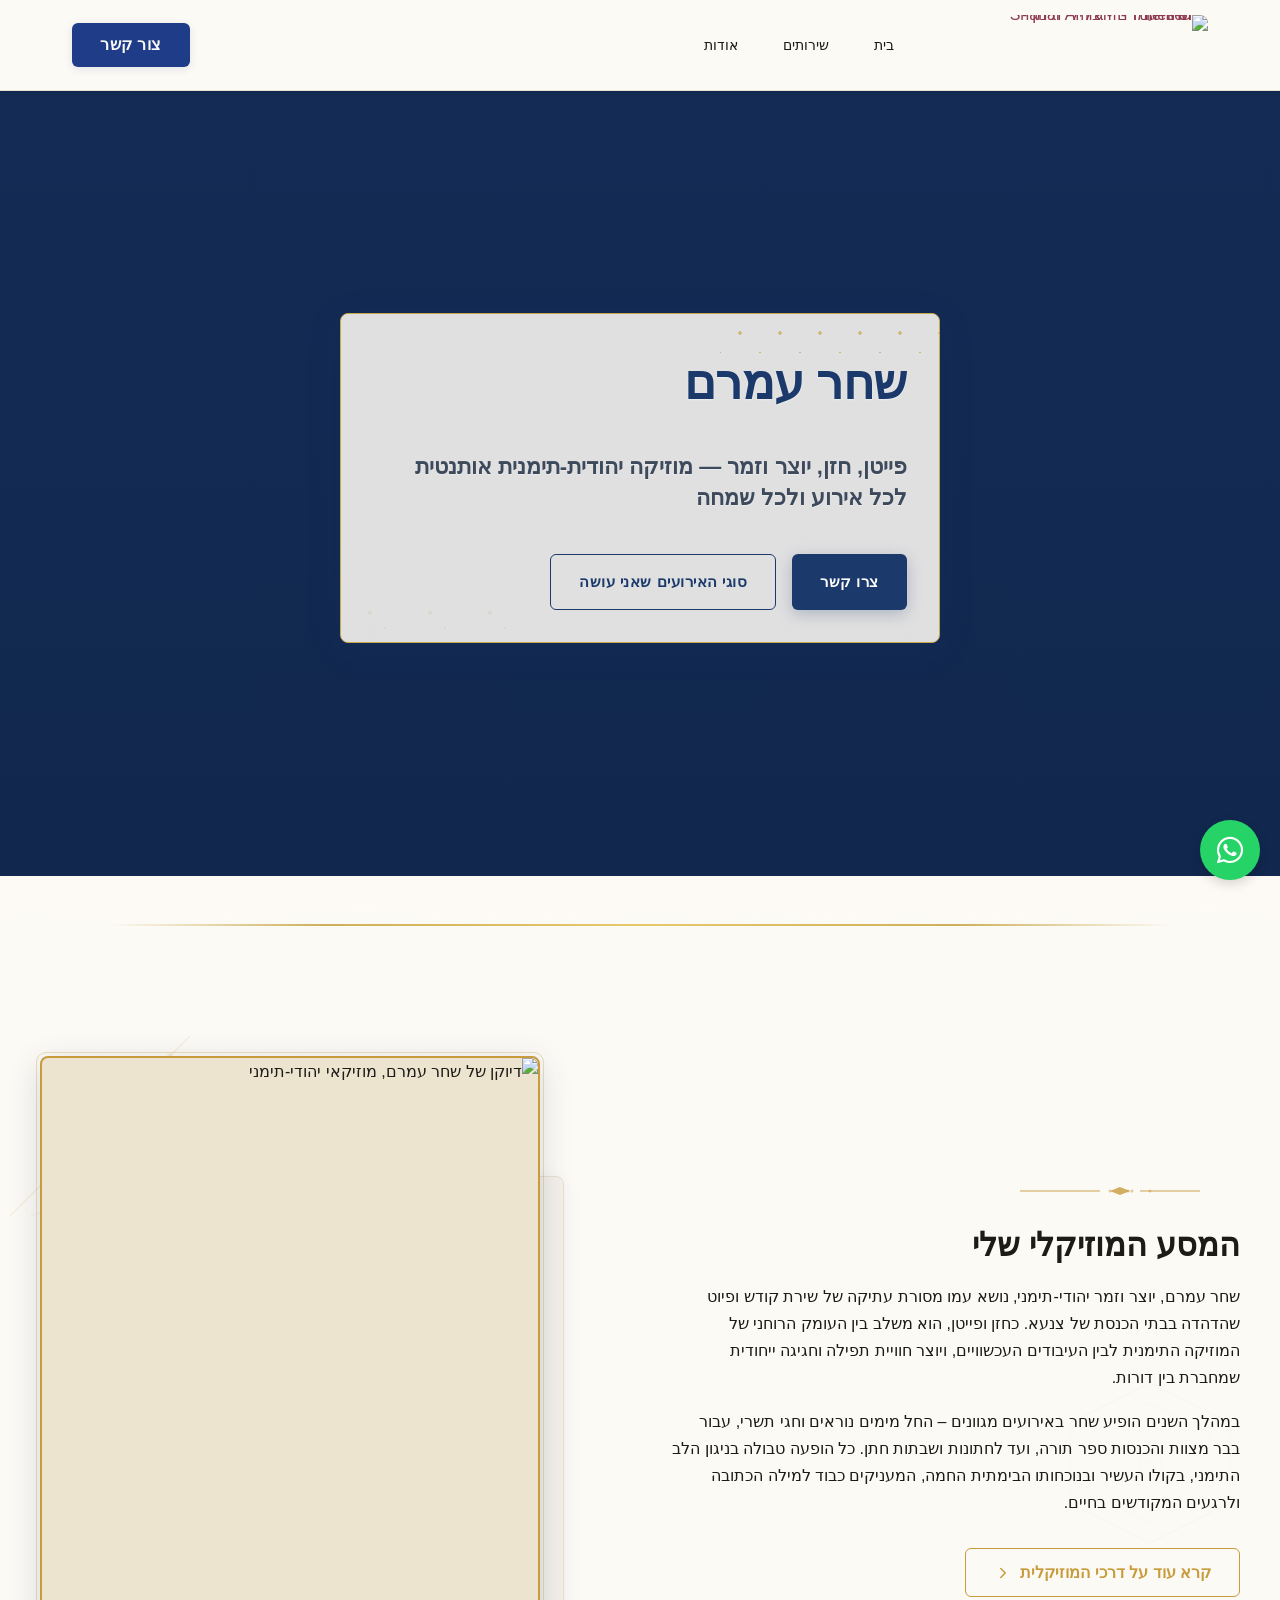
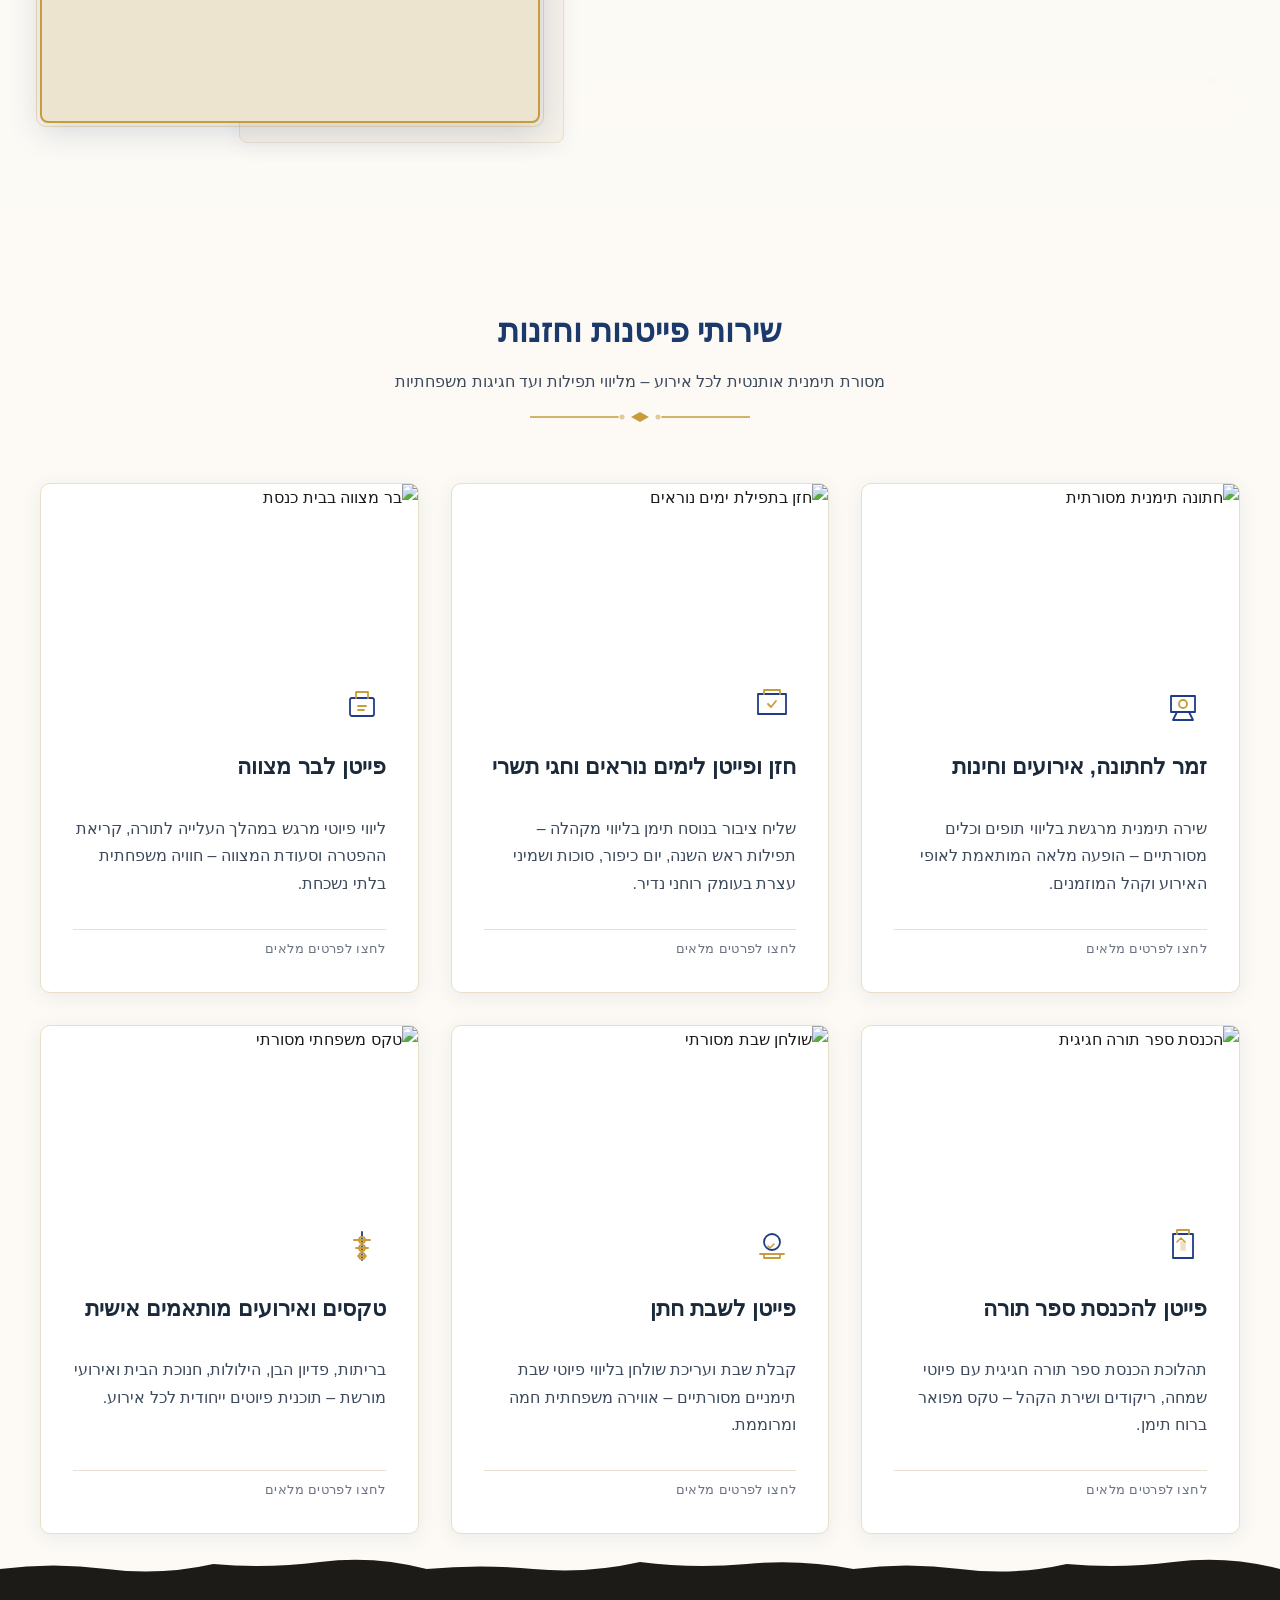
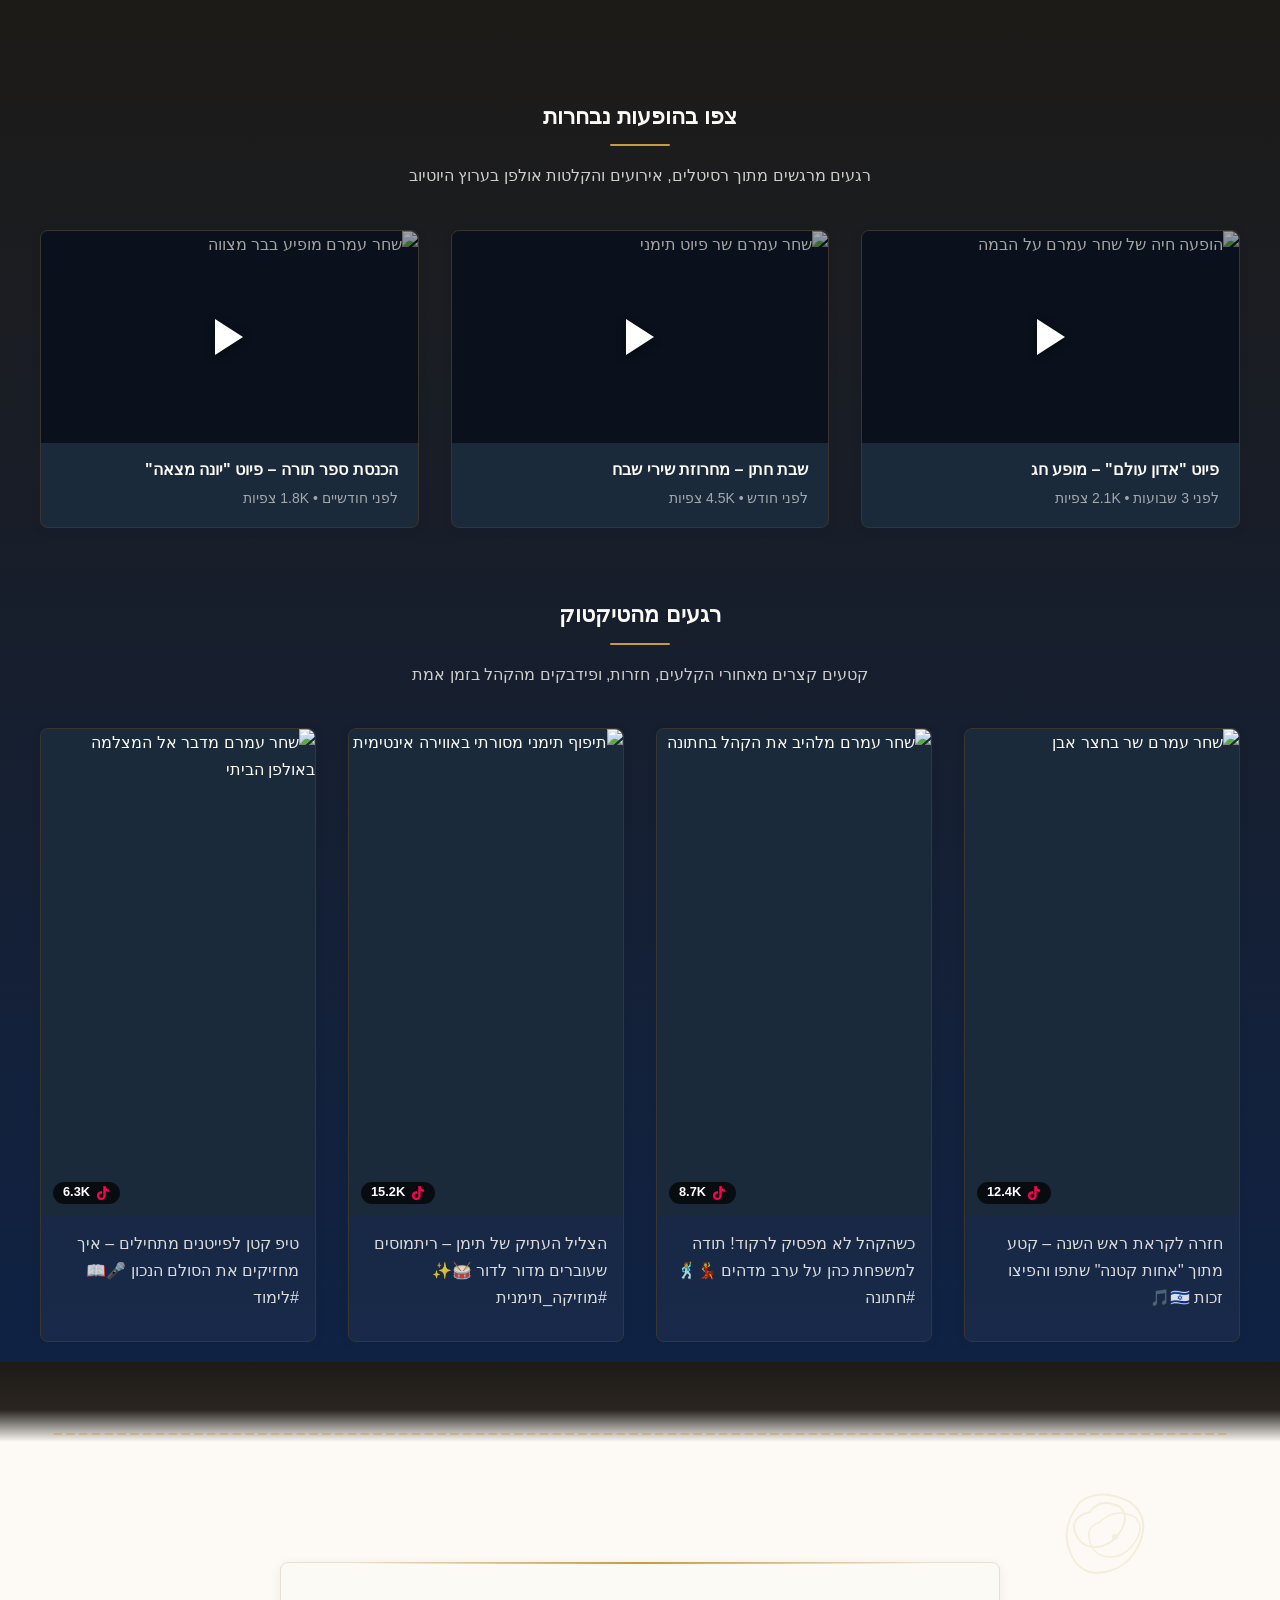
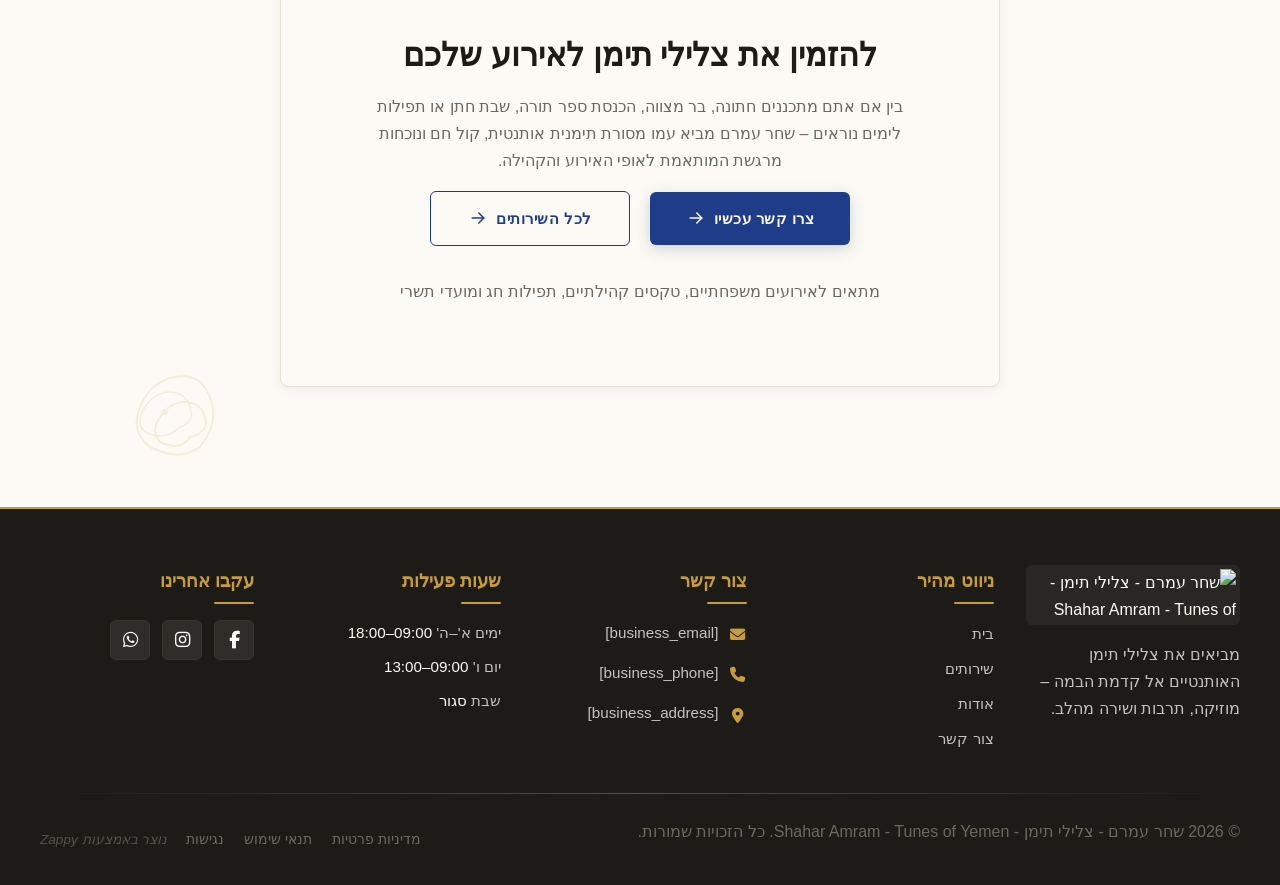
==== commit aaf1cec6: "Background sync: Progressive GitHub Sync" ====
--- a/public/index.html
+++ b/public/index.html
@@ -1 +1 @@
-<!doctype html><html dir="rtl" lang="he"><head><meta charset="UTF-8"><meta content="width=device-width,initial-scale=1" name="viewport"><meta content="index, follow" name="robots"><title>פייטן תימני מסורתי לאירוע ולנשמה — שחר עמרם - צלילי תימן - Shahar Amram - Tunes of Yemen</title><meta content="התחברו לעומק הרוחני של המוזיקה התימנית עם הפייטן שחר עמרם. חזנות לימים נוראים, פיוטים לבר מצווה, שירת חתונה וחינה בליווי צלילי תימן אותנטיים. הזמינו את הקדושה והשמחה לאירוע שלכם עוד היום." name="description"><meta content="פייטן, תימנית, מוזיקה תימנית, פיוט תימני, זמר לחתונה" name="keywords"><link href="/assets/favicon.ico" rel="icon" type="image/x-icon"><link href="/assets/favicon-16x16.png" rel="icon" type="image/png" sizes="16x16"><link href="/assets/favicon-32x32.png" rel="icon" type="image/png" sizes="32x32"><link href="/assets/favicon-48x48.png" rel="icon" type="image/png" sizes="48x48"><link href="/assets/favicon-192x192.png" rel="icon" type="image/png" sizes="192x192"><link href="/assets/favicon-512x512.png" rel="icon" type="image/png" sizes="512x512"><link href="/assets/apple-touch-icon.png" rel="apple-touch-icon"><script>!function(){"use strict";var t="ca3db151-b96f-4b1c-b314-2c5ce56143d0",e="https://api.zappy5.com/api/analytics/track",a=18e5,n=2592e6,o=!0,i=!0,r=!0;var s=function(){var e="zappy_visitor_"+t,a=null;try{if(a=localStorage.getItem(e)){var o=JSON.parse(a),i=Date.now();if(i-o.created<n)return o.lastSeen=i,localStorage.setItem(e,JSON.stringify(o)),o.id}}catch(t){console.warn("Zappy Analytics: LocalStorage not available")}var r="zv_"+Date.now()+"_"+Math.random().toString(36).substr(2,9);try{localStorage.setItem(e,JSON.stringify({id:r,created:Date.now(),lastSeen:Date.now()}))}catch(t){}return r}(),c=function(){var e="zappy_session_"+t,n=null;try{if(n=sessionStorage.getItem(e)){var o=JSON.parse(n),i=Date.now();if(i-o.timestamp<a)return o.timestamp=i,sessionStorage.setItem(e,JSON.stringify(o)),o.id}}catch(t){console.warn("Zappy Analytics: SessionStorage not available")}var r="zs_"+Date.now()+"_"+Math.random().toString(36).substr(2,9);try{sessionStorage.setItem(e,JSON.stringify({id:r,timestamp:Date.now()}))}catch(t){}return r}();function l(a,n){n=n||{};var o={website_id:t,event_type:a,page_path:window.location.pathname,referrer:document.referrer||"direct",visitor_id:s,session_id:c,metadata:n};if(navigator.sendBeacon){var i=new Blob([JSON.stringify(o)],{type:"application/json"});navigator.sendBeacon(e,i)}else fetch(e,{method:"POST",headers:{"Content-Type":"application/json"},body:JSON.stringify(o),keepalive:!0}).catch(function(t){console.warn("Zappy Analytics: Failed to track event",t)})}o&&l("pageview",{title:document.title,url:window.location.href}),i&&document.addEventListener("click",function(t){var e=t.target;if("BUTTON"===e.tagName||e.closest("button")){var a="BUTTON"===e.tagName?e:e.closest("button");l("click",{element:"button",text:a.textContent.trim().substring(0,100),id:a.id||null,class:a.className||null})}else if("A"===e.tagName||e.closest("a")){var n="A"===e.tagName?e:e.closest("a");l("navigation",{element:"link",text:n.textContent.trim().substring(0,100),href:n.href,external:n.hostname!==window.location.hostname})}},!0),r&&document.addEventListener("submit",function(t){var e=t.target;l("form_submit",{form_id:e.id||null,form_name:e.name||null,form_action:e.action||null,form_method:e.method||"GET"})},!0);var d=Date.now();window.addEventListener("beforeunload",function(){l("page_unload",{time_on_page:Math.floor((Date.now()-d)/1e3),page_path:window.location.pathname})}),window.zappyAnalytics={track:l,getVisitorId:function(){return s},getSessionId:function(){return c}}}()</script><meta content="פייטן תימני מסורתי לאירוע ולנשמה — שחר עמרם - צלילי תימן - Shahar Amram - Tunes of Yemen" property="og:title"><meta content="התחברו לעומק הרוחני של המוזיקה התימנית עם הפייטן שחר עמרם. חזנות לימים נוראים, פיוטים לבר מצווה, שירת חתונה וחינה בליווי צלילי תימן אותנטיים. הזמינו את הקדושה והשמחה לאירוע שלכם עוד היום." property="og:description"><meta content="summary_large_image" name="twitter:card"><meta content="פייטן תימני מסורתי לאירוע ולנשמה — שחר עמרם - צלילי תימן - Shahar Amram - Tunes of Yemen" name="twitter:title"><meta content="התחברו לעומק הרוחני של המוזיקה התימנית עם הפייטן שחר עמרם. חזנות לימים נוראים, פיוטים לבר מצווה, שירת חתונה וחינה בליווי צלילי תימן אותנטיים. הזמינו את הקדושה והשמחה לאירוע שלכם עוד היום." name="twitter:description"><meta content="website" property="og:type"><meta content="he_IL" property="og:locale"><link href="https://cdnjs.cloudflare.com/ajax/libs/font-awesome/6.4.0/css/all.min.css" rel="stylesheet"><style>.skip-link{position:absolute;top:0;left:0;transform:translateY(-200%);padding:12px 18px;background:var(--bg-dark,#1a1a1a);color:var(--text-light,#fff);font-weight:600;border-radius:0 0 8px 0;z-index:10000}.skip-link:focus{transform:none;outline:2px solid var(--ring,#fff);outline-offset:2px}:focus-visible{outline:2px solid var(--ring,currentColor);outline-offset:3px}</style><link href="/assets/favicon.ico" rel="icon" type="image/x-icon"><link href="/assets/favicon-16x16.png" rel="icon" type="image/png" sizes="16x16"><link href="/assets/favicon-32x32.png" rel="icon" type="image/png" sizes="32x32"><link href="/assets/favicon-48x48.png" rel="icon" type="image/png" sizes="48x48"><link href="/assets/favicon-192x192.png" rel="icon" type="image/png" sizes="192x192"><link href="/assets/favicon-512x512.png" rel="icon" type="image/png" sizes="512x512"><link href="/assets/apple-touch-icon.png" rel="apple-touch-icon"><link href="https://cdn.jsdelivr.net/npm/vanilla-cookieconsent@3/dist/cookieconsent.css" rel="stylesheet"><script src="https://cdn.jsdelivr.net/npm/vanilla-cookieconsent@3/dist/cookieconsent.umd.js"></script><script src="https://cdn.jsdelivr.net/gh/mickidum/acc_toolbar/acctoolbar/acctoolbar.min.js"></script><link href="/styles.css" rel="stylesheet"><script>window.ZAPPY_WEBSITE_ID="ca3db151-b96f-4b1c-b314-2c5ce56143d0",window.ZAPPY_API_BASE="https://api.zappy5.com"</script><style id="zappy-dropdown-submenu-styles">#navMenu li:has(.sub-menu),.nav-menu li:has(.sub-menu),.navbar li:has(.sub-menu),nav li:has(.sub-menu){position:relative}#navMenu .sub-menu,.nav-menu .sub-menu,.navbar .sub-menu,nav .sub-menu{display:block!important;position:absolute!important;top:100%;left:0;min-width:220px;background:#fff;border-radius:8px;box-shadow:0 8px 25px rgba(0,0,0,.15);padding:8px 0;opacity:0;visibility:hidden;transform:translateY(10px);transition:all .3s ease;z-index:1000;list-style:none;pointer-events:none}#navMenu li:hover>.sub-menu,.nav-menu li:hover>.sub-menu,.navbar li:hover>.sub-menu,nav li:hover>.sub-menu{opacity:1!important;visibility:visible!important;transform:translateY(0)!important;pointer-events:auto!important}.sub-menu li{list-style:none;margin:0;padding:0}.sub-menu a{display:block!important;padding:10px 16px!important;color:var(--text-dark,#333)!important;font-weight:500;text-decoration:none;white-space:nowrap;transition:background-color .2s}.sub-menu .zappy-nav-child>a{padding-left:28px!important;font-size:.9em!important;opacity:.85!important}[dir=rtl] .sub-menu .zappy-nav-child>a,html[lang=ar] .sub-menu .zappy-nav-child>a,html[lang=he] .sub-menu .zappy-nav-child>a{padding-left:10px!important;padding-right:28px!important}.sub-menu .zappy-nav-parent>a{font-weight:600!important}.sub-menu a:hover{background-color:#f5f5f5}[dir=rtl] .nav-menu .sub-menu,[dir=rtl] .navbar .sub-menu,[dir=rtl] nav .sub-menu,html[lang=ar] .nav-menu .sub-menu,html[lang=ar] .navbar .sub-menu,html[lang=ar] nav .sub-menu,html[lang=he] .nav-menu .sub-menu,html[lang=he] .navbar .sub-menu,html[lang=he] nav .sub-menu{left:auto!important;right:0!important}.sub-menu:empty,.sub-menu:not(:has(li)):not(:has(> a)),.sub-menu:not(:has(li:not(.zappy-hidden-menu-item))):not(:has(> a)){display:none!important;opacity:0!important;visibility:hidden!important;pointer-events:none!important}li:has(.menu-group-title):hover>.sub-menu{opacity:1!important;visibility:visible!important;transform:translateY(0)!important;pointer-events:auto!important}#navMenu>li>.menu-group-title,.nav-menu>li>.menu-group-title{display:inline-block;padding:.5rem 1rem;cursor:default;user-select:none}@media (max-width:768px){#navMenu .sub-menu,.nav-menu .sub-menu,.navbar .sub-menu,nav .sub-menu{position:static!important;transform:none!important;box-shadow:none!important;background:0 0!important;max-height:0;overflow:hidden;opacity:0;visibility:hidden;transition:max-height .3s ease,opacity .3s ease;padding:0!important;border-radius:0!important}#navMenu .sub-menu.mobile-expanded,.nav-menu .sub-menu.mobile-expanded,.navbar .sub-menu.mobile-expanded{max-height:none!important;overflow-y:visible!important;opacity:1!important;visibility:visible!important;padding:8px 0 8px 16px!important}[dir=rtl] .sub-menu.mobile-expanded,html[lang=he] .sub-menu.mobile-expanded{padding:8px 16px 8px 0!important}#navMenu li:hover>.sub-menu,.nav-menu li:hover>.sub-menu,.navbar li:hover>.sub-menu,nav li:hover>.sub-menu{opacity:0;visibility:hidden;pointer-events:none}#navMenu li>.sub-menu.mobile-expanded,.nav-menu li>.sub-menu.mobile-expanded,.navbar li>.sub-menu.mobile-expanded,nav li>.sub-menu.mobile-expanded{opacity:1!important;visibility:visible!important;pointer-events:auto!important}#navMenu li:has(.sub-menu),.nav-menu li:has(.sub-menu),.navbar li:has(.sub-menu),nav li:has(.sub-menu){display:flex!important;flex-wrap:wrap!important;align-items:center!important;position:relative!important;min-height:44px!important}#navMenu li:has(.sub-menu)>a,.nav-menu li:has(.sub-menu)>a,.navbar li:has(.sub-menu)>a,nav li:has(.sub-menu)>a{flex:1!important;min-width:0!important}#navMenu li:has(.sub-menu)>.menu-group-title,.nav-menu li:has(.sub-menu)>.menu-group-title,.navbar li:has(.sub-menu)>.menu-group-title,nav li:has(.sub-menu)>.menu-group-title{flex:1!important;min-width:0!important;padding:0!important;line-height:inherit!important}#navMenu li:has(.sub-menu)>.sub-menu,.nav-menu li:has(.sub-menu)>.sub-menu,.navbar li:has(.sub-menu)>.sub-menu,nav li:has(.sub-menu)>.sub-menu{flex-basis:100%!important;width:100%!important}#navMenu li:has(.sub-menu)>a [class*=arrow],#navMenu li:has(.sub-menu)>a [class*=chevron],.nav-menu li:has(.sub-menu)>a .fa-angle-down,.nav-menu li:has(.sub-menu)>a .fa-chevron-down,.nav-menu li:has(.sub-menu)>a [class*=arrow],.nav-menu li:has(.sub-menu)>a [class*=chevron],nav li:has(.sub-menu)>a [class*=arrow],nav li:has(.sub-menu)>a [class*=chevron]{display:none!important;visibility:hidden!important}.mobile-submenu-toggle{display:flex!important;align-items:center!important;justify-content:center!important;width:44px!important;height:auto!important;background:0 0!important;border:none!important;cursor:pointer!important;color:var(--text-dark)!important;position:static!important;flex-shrink:0!important;align-self:stretch!important;z-index:2!important;padding:0!important;margin:0!important}.mobile-submenu-toggle::after{content:''!important;width:0!important;height:0!important;border-left:6px solid transparent!important;border-right:6px solid transparent!important;border-top:7px solid currentColor!important;transition:transform .3s ease!important}.mobile-submenu-toggle.expanded::after{transform:rotate(180deg)!important}.sub-menu a{padding:10px 0!important;display:block!important;color:var(--text-dark)!important;white-space:normal!important}.sub-menu .zappy-nav-child>a{padding-left:28px!important;font-size:.9em!important;opacity:.85!important}[dir=rtl] .sub-menu .zappy-nav-child>a,html[lang=ar] .sub-menu .zappy-nav-child>a,html[lang=he] .sub-menu .zappy-nav-child>a{padding-left:0!important;padding-right:28px!important}.sub-menu .zappy-nav-parent>a{font-weight:600!important}#navMenu.active,.nav-menu.active{max-width:100vw!important;overflow-x:hidden!important;box-sizing:border-box!important}.navbar .sub-menu li a,.zappy-products-dropdown .sub-menu a,nav.navbar .sub-menu li a{color:var(--text-dark)!important}}@media (min-width:769px){.mobile-submenu-toggle{display:none!important}}</style><style id="zappy-widget-visibility">html[dir=rtl] .whatsapp-float{right:20px!important;left:auto!important}html:not([dir]) .whatsapp-float,html[dir=ltr] .whatsapp-float{left:20px!important;right:auto!important}html[dir=rtl] #mic-access-tool-general-button,html[dir=rtl] #mic-init-access-tool #mic-access-tool-general-button,html[dir=rtl] #mic-init-access-tool .mic-access-tool-general-button,html[dir=rtl] ._access-icon,html[dir=rtl] .mic-access-tool-general-button{left:20px!important;right:auto!important}html:not([dir]) #mic-access-tool-general-button,html:not([dir]) #mic-init-access-tool #mic-access-tool-general-button,html:not([dir]) #mic-init-access-tool .mic-access-tool-general-button,html:not([dir]) ._access-icon,html:not([dir]) .mic-access-tool-general-button,html[dir=ltr] #mic-access-tool-general-button,html[dir=ltr] #mic-init-access-tool #mic-access-tool-general-button,html[dir=ltr] #mic-init-access-tool .mic-access-tool-general-button,html[dir=ltr] ._access-icon,html[dir=ltr] .mic-access-tool-general-button{right:20px!important;left:auto!important}@media (max-width:768px){.whatsapp-float{display:flex!important}}@media (min-width:769px){.whatsapp-float{display:flex!important}}@media (max-width:768px){#mic-access-tool-general-button,#mic-init-access-tool #mic-access-tool-general-button,#mic-init-access-tool .mic-access-tool-general-button,._access-icon,.mic-access-tool-general-button{display:flex!important;visibility:visible!important;opacity:1!important;pointer-events:auto!important}#mic-access-tool-box.opened-mic-access-tool,#mic-init-access-tool #mic-access-tool-box.opened-mic-access-tool,.mic-access-tool-box.opened-mic-access-tool{visibility:visible!important;opacity:1!important;pointer-events:auto!important}}@media (min-width:769px){#mic-access-tool-general-button,#mic-init-access-tool #mic-access-tool-general-button,#mic-init-access-tool .mic-access-tool-general-button,._access-icon,.mic-access-tool-general-button{display:flex!important;visibility:visible!important;opacity:1!important;pointer-events:auto!important}#mic-access-tool-box.opened-mic-access-tool,#mic-init-access-tool #mic-access-tool-box.opened-mic-access-tool,.mic-access-tool-box.opened-mic-access-tool{visibility:visible!important;opacity:1!important;pointer-events:auto!important}}</style></head><body><a href="#main" class="skip-link">דלג לתוכן הראשי</a><nav class="navbar" dir="rtl"><button aria-label="Menu" class="mobile-toggle" id="mobileToggle"><svg viewBox="0 0 24 24" fill="none" height="24" width="24" class="hamburger-icon"><path d="M3 12h18M3 6h18M3 18h18" stroke="currentColor" stroke-width="2" stroke-linecap="round"></path></svg> <svg viewBox="0 0 24 24" fill="none" height="24" width="24" class="close-icon" style="display:none"><path d="M18 6L6 18M6 6l12 12" stroke="currentColor" stroke-width="2" stroke-linecap="round"></path></svg></button> <button aria-label="Call" class="phone-header-btn" data-phone="[business_phone]"><svg viewBox="0 0 24 24" fill="currentColor" height="20" width="20"><path d="M22 16.92v3a2 2 0 0 1-2.18 2 19.79 19.79 0 0 1-8.63-3.07 19.5 19.5 0 0 1-6-6 19.79 19.79 0 0 1-3.07-8.67A2 2 0 0 1 4.11 2h3a2 2 0 0 1 2 1.72 12.84 12.84 0 0 0 .7 2.81 2 2 0 0 1-.45 2.11L8.09 9.91a16 16 0 0 0 6 6l1.27-1.27a2 2 0 0 1 2.11-.45 12.84 12.84 0 0 0 2.81.7A2 2 0 0 1 22 16.92z"></path></svg></button><div class="nav-container"><div class="nav-right-group"><div class="nav-brand"><a href="/" class="logo-link"><img alt="שחר עמרם - צלילי תימן - Shahar Amram - Tunes of Yemen" src="/assets/site-----image-1.webp" class="logo"></a></div><ul class="nav-menu" id="navMenu"><li><a href="/">בית</a></li><li><a href="/services">שירותים</a></li><li><a href="/about">אודות</a></li></ul></div><div class="nav-cta-container"><a href="/contact" class="nav-cta-btn">צור קשר</a></div></div></nav><script>window.addEventListener("load",function(){const e=document.querySelector(".navbar, nav, header");if(!e)return void console.log("[Navbar] Navbar element not found");let t=document.getElementById("mobileToggle")||document.querySelector(".mobile-toggle")||document.querySelector(".hamburger")||document.querySelector(".hamburger-menu")||document.querySelector(".menu-toggle")||document.querySelector(".burger-menu")||document.querySelector('[aria-label="Menu"]')||document.querySelector('[aria-label="תפריט"]');const n=document.querySelector(".phone-header-btn"),o=window.getComputedStyle(e);let r=o.backgroundColor;if(console.log("[Navbar] Initial navbar background:",r),"transparent"===r||"rgba(0, 0, 0, 0)"===r||r.startsWith("rgba")&&r.includes(", 0)")){const e=o.backgroundImage;if(e&&"none"!==e)console.log("[Navbar] Navbar has background image/gradient, using dark text"),r="rgb(240, 240, 240)";else{const e=window.getComputedStyle(document.body).backgroundColor;console.log("[Navbar] Navbar transparent, using body background:",e),r=e}}const a=r.match(/\d+/g);if(a&&a.length>=3){const e=(.299*parseInt(a[0])+.587*parseInt(a[1])+.114*parseInt(a[2]))/255;console.log("[Navbar] Mobile button colors preserved from Claude CSS (luminance:",e.toFixed(2)+")");const o=document.createElement("style");o.id="zappy-mobile-nav-fix";document.documentElement.lang;document.documentElement.dir,o.textContent='\n        /* Hide mobile buttons on desktop, show only on mobile */\n        @media (min-width: 769px) {\n          .mobile-toggle,\n          .phone-header-btn {\n            display: none !important;\n          }\n        }\n        \n        /* Show and position mobile buttons correctly on mobile */\n        @media (max-width: 768px) {\n          .navbar,\n          nav.navbar {\n            min-height: 70px !important;\n          }\n\n          .mobile-toggle,\n          .phone-header-btn {\n            position: absolute !important;\n            top: 0 !important;\n            bottom: 0 !important;\n            margin-top: auto !important;\n            margin-bottom: auto !important;\n            transform: none !important;\n            z-index: 1001 !important;\n            display: flex !important;\n            align-items: center !important;\n            justify-content: center !important;\n            width: 36px !important;\n            height: 36px !important;\n            border-radius: 50% !important;\n            border: none !important;\n            cursor: pointer !important;\n            padding: 6px !important;\n            background: none !important;\n            color: var(--nav-text, var(--text-dark)) !important;\n            touch-action: manipulation !important;\n            -webkit-tap-highlight-color: transparent !important;\n          }\n\n          html[data-zappy-site-type="ecommerce"] .phone-header-btn,\n          body[data-zappy-site-type="ecommerce"] .phone-header-btn,\n          html[data-zappy-site-type="ecommerce"] header .phone-header-btn,\n          html[data-zappy-site-type="ecommerce"] nav .phone-header-btn {\n            display: none !important;\n            visibility: hidden !important;\n            width: 0 !important;\n            height: 0 !important;\n            min-width: 0 !important;\n            overflow: hidden !important;\n          }\n          \n          /* LTR positioning (default): hamburger LEFT, phone RIGHT */\n          html:not([dir="rtl"]):not([lang="he"]):not([lang="ar"]) .mobile-toggle,\n          html[dir="ltr"] .mobile-toggle {\n            left: 12px !important;\n            right: auto !important;\n          }\n          html:not([dir="rtl"]):not([lang="he"]):not([lang="ar"]) .phone-header-btn,\n          html[dir="ltr"] .phone-header-btn {\n            right: 12px !important;\n            left: auto !important;\n          }\n          \n          /* RTL positioning: hamburger RIGHT, phone LEFT */\n          html[dir="rtl"] .mobile-toggle,\n          html[lang="he"] .mobile-toggle,\n          html[lang="ar"] .mobile-toggle {\n            right: 12px !important;\n            left: auto !important;\n          }\n          html[dir="rtl"] .phone-header-btn,\n          html[lang="he"] .phone-header-btn,\n          html[lang="ar"] .phone-header-btn {\n            left: 12px !important;\n            right: auto !important;\n          }\n          \n          /* CRITICAL: Ensure nav-container has min-height on mobile */\n          /* All children are positioned absolutely/fixed on mobile, so height:auto collapses to 0 */\n          .nav-container {\n            min-height: 70px !important;\n            position: relative !important;\n          }\n          \n          /* Ensure SVG icons are properly sized and inherit color */\n          .mobile-toggle svg,\n          .phone-header-btn svg {\n            width: 24px !important;\n            height: 24px !important;\n            /* Don\'t force display - let JavaScript control hamburger/close toggle */\n          }\n          \n          /* Reset nav-cta-container on mobile - remove desktop box-shadow/padding */\n          /* that creates a visible ghost box when CTA button is hidden */\n          .nav-cta-container {\n            box-shadow: none !important;\n            padding: 0 !important;\n          }\n          \n          /* Hide nav-cta-container entirely on mobile when there\'s no lang-switcher */\n          /* (only the CTA button is inside, and it\'s hidden on mobile) */\n          .nav-cta-container:not(:has(.lang-switcher)) {\n            display: none !important;\n          }\n          \n          /* CRITICAL: Prevent hero image fade gradient from bleeding over headline text */\n          /* The .image-fade-gradient has bottom: -30px (extends below parent) */\n          /* On mobile stacked layout, this overlaps the h1 text below the image */\n          .hero-image-column {\n            overflow: hidden !important;\n          }\n          .image-fade-gradient {\n            bottom: 0 !important;\n          }\n          \n          /* Hide desktop language switcher on mobile - hamburger menu handles it */\n          /* High specificity to override stored CSS */\n          .lang-switcher,\n          .nav-cta-container .lang-switcher,\n          .nav-container .lang-switcher,\n          .navbar .lang-switcher,\n          .navbar .nav-cta-container .lang-switcher {\n            display: none !important;\n          }\n        }\n      ';const r=document.getElementById("zappy-mobile-nav-fix");r&&r.remove(),document.head.appendChild(o),console.log("[Navbar] Critical CSS injected for mobile nav positioning");const i=window.innerWidth<=768;if(t){const e=t.querySelector(".hamburger-icon"),n=t.querySelector(".close-icon");e&&(e.style.setProperty("width","24px","important"),e.style.setProperty("height","24px","important"),e.style.setProperty("display","block","important")),n&&(n.style.setProperty("width","24px","important"),n.style.setProperty("height","24px","important"),n.style.setProperty("display","none","important")),i?(t.style.setProperty("position","absolute","important"),t.style.setProperty("top","0","important"),t.style.setProperty("bottom","0","important"),t.style.setProperty("margin-top","auto","important"),t.style.setProperty("margin-bottom","auto","important"),t.style.setProperty("transform","none","important"),t.style.setProperty("z-index","1001","important"),t.style.removeProperty("left"),t.style.removeProperty("right"),console.log("[Navbar] Mobile toggle positioning applied (mobile viewport)")):(t.style.removeProperty("position"),t.style.removeProperty("top"),t.style.removeProperty("transform"),t.style.removeProperty("z-index"),t.style.removeProperty("left"),t.style.removeProperty("right"),console.log("[Navbar] Desktop viewport - cleared mobile toggle inline positioning"))}if(n){const e=n.querySelector("svg");e&&(e.style.width="24px",e.style.height="24px",e.setAttribute("width","24"),e.setAttribute("height","24")),i?(n.style.setProperty("position","absolute","important"),n.style.setProperty("top","0","important"),n.style.setProperty("bottom","0","important"),n.style.setProperty("margin-top","auto","important"),n.style.setProperty("margin-bottom","auto","important"),n.style.setProperty("transform","none","important"),n.style.setProperty("z-index","1001","important"),n.style.removeProperty("left"),n.style.removeProperty("right"),console.log("[Navbar] Phone button positioning applied (mobile viewport)")):(n.style.removeProperty("position"),n.style.removeProperty("top"),n.style.removeProperty("transform"),n.style.removeProperty("z-index"),n.style.removeProperty("left"),n.style.removeProperty("right"),console.log("[Navbar] Desktop viewport - cleared phone button inline positioning"))}}else console.log("[Navbar] Could not parse background color:",r);t=document.getElementById("mobileToggle")||document.querySelector(".mobile-toggle")||document.querySelector(".hamburger")||document.querySelector(".hamburger-menu")||document.querySelector(".menu-toggle")||document.querySelector(".burger-menu")||document.querySelector('[aria-label="Menu"]')||document.querySelector('[aria-label="תפריט"]');const i=document.getElementById("navMenu")||document.querySelector(".nav-menu")||document.querySelector(".nav-links")||document.querySelector("nav ul:not(.submenu)");if(!t||!i)return void console.log("[Navbar] Mobile toggle or menu not found:",{toggle:!!t,menu:!!i});i.id||(i.id="navMenu"),console.log("[Navbar] Initializing mobile menu...");const l=t.cloneNode(!0);t.parentNode.replaceChild(l,t);var s=0;function p(e){var t=Date.now();t-s<300||(s=t,function(e){e.preventDefault(),e.stopPropagation();const t=l.querySelector(".hamburger-icon"),n=l.querySelector(".close-icon");i.classList.contains("active")?(i.classList.remove("active"),t&&t.style.setProperty("display","block","important"),n&&n.style.setProperty("display","none","important"),document.body.style.overflow="",console.log("[Navbar] Menu closed")):(i.classList.add("active"),t&&t.style.setProperty("display","none","important"),n&&n.style.setProperty("display","block","important"),document.body.style.overflow="hidden",console.log("[Navbar] Menu opened"))}(e))}l.addEventListener("click",p),l.addEventListener("touchend",p),i.querySelectorAll("a").forEach(function(e){e.addEventListener("click",function(){if("#"===this.getAttribute("href"))return;const e=l.querySelector(".hamburger-icon"),t=l.querySelector(".close-icon");i.classList.remove("active"),e&&e.style.setProperty("display","block","important"),t&&t.style.setProperty("display","none","important"),document.body.style.overflow="",console.log("[Navbar] Menu closed (link clicked)")})});var m=i.querySelectorAll(".dropdown-toggle");m.forEach(function(e){e.addEventListener("click",function(e){e.preventDefault(),e.stopPropagation();var t=this.closest(".nav-dropdown");t&&(t.parentNode.querySelectorAll(".nav-dropdown.open").forEach(function(e){e!==t&&e.classList.remove("open")}),t.classList.toggle("open"),console.log("[Navbar] Dropdown toggled:",t.classList.contains("open")?"open":"closed"))})}),document.addEventListener("click",function(e){e.target.closest(".nav-dropdown")||document.querySelectorAll(".nav-dropdown.open").forEach(function(e){e.classList.remove("open")})}),console.log("[Navbar] Dropdown handlers initialized for "+m.length+" dropdowns"),n&&n.addEventListener("click",function(){const e=document.querySelectorAll('a[href^="tel:"]'),t=e.length>0?e[0].getAttribute("href").replace("tel:",""):"[business_phone]";window.location.href="tel:"+t,console.log("[Navbar] Phone button clicked")}),console.log("[Navbar] Mobile menu initialized successfully")})</script><main id="main"><section class="index-hero-section" data-band-index="0" data-layout-spec="בית-hero" id="index-hero-section" data-hero-type="fullscreen-scrim" style="position:relative;overflow:hidden;min-height:956px !important"><div class="hero-video-background zappy-editable-video-bg" style="outline:none" data-original-image-src="/assets/site-index-hero-image-1.webp" id="hero-video-bg-1781511074386"><div class="hero-video-overlay" style="transition:background 0.3s;background:linear-gradient(rgba(0, 0, 0, 0.3), rgba(0, 0, 0, 0.5))"></div><iframe allow="accelerometer; autoplay; clipboard-write; encrypted-media; gyroscope; picture-in-picture" allowfullscreen="" class="hero-video-iframe" frameborder="0" loading="lazy" src="https://www.youtube.com/embed/OXKddoqsnJU?autoplay=1&amp;mute=1&amp;loop=1&amp;playlist=OXKddoqsnJU&amp;controls=0&amp;showinfo=0&amp;modestbranding=1&amp;rel=0"></iframe><img alt="Hero background" src="/assets/site-index-hero-image-1-1781520895263-ckk2zf.webp?v=1781520897428" class="hero-video-fallback" style="object-position:50% 50% !important;object-fit:cover;width:100%;height:100%" data-zappy-object-position="50% 50%" data-zappy-zoom="1"></div><div class="index-hero-section__media"><img alt="שחר עמרם מופיע באירוע מוזיקלי מסורתי" src="/assets/site-index-hero-image-1.webp" loading="eager" data-context="A cinematic, bright portrait of Shahar Amram, a Yemenite Jewish musician in formal attire (suit or traditional Yemenite garb), singing passionately during a spiritual or family celebration event. The background shows warm ambient light, possibly a synagogue interior or a wedding hall with soft bokeh, conveying authenticity, heritage, and emotional depth. No text or logos on the image." data-placeholder="index-hero-image-1" height="600" width="1200" class="hero-original-image-hidden index-hero-section__bg-image" data-hero-bg="true" fetchpriority="high" style=";display:none !important"></div><div class="index-hero-section__scrim" aria-hidden="true"></div><div class="index-hero-section__overlay" style="display:flex;justify-content:center;align-items:center;position:absolute;inset:0;width:100%;max-width:none;padding-right:16px;padding-bottom:16px;padding-left:16px;padding-top:16px"><div class="index-hero-section__card" style="margin-left:0;margin-right:0;margin-top:0;margin-bottom:0;text-align:center"><div class="index-hero-section__card-inner"><h1 class="index-hero-section__title" data-element-id="move-1781511119249-9rz85pi1">שחר עמרם</h1><h3 class="index-hero-section__subtitle">פייטן, חזן, יוצר וזמר — מוזיקה יהודית-תימנית אותנטית לכל אירוע ולכל שמחה</h3><div class="index-hero-section__actions"><a href="#contact" class="index-hero-section__btn index-hero-section__btn--primary" data-element-id="btn-1781511074283-p4wnanqdi" data-element-type="button" data-native-element="true">צרו קשר</a> <a href="#services" class="index-hero-section__btn index-hero-section__btn--secondary" data-element-id="btn-1781511074283-1gy6qege1" data-element-type="button" data-native-element="true" style="outline:none">סוגי האירועים שאני עושה</a></div></div></div></div><div class="index-hero-section__divider-wrapper"><svg viewBox="0 0 1200 80" aria-hidden="true" xmlns="http://www.w3.org/2000/svg" data-no-icon-edit="true" preserveAspectRatio="none"><defs><linearGradient id="goldRuleGradient" x1="0%" x2="100%" y1="0%" y2="0%"><stop offset="0%" stop-color="#C9A84C" stop-opacity="0"></stop><stop offset="20%" stop-color="#C9A84C" stop-opacity="0.9"></stop><stop offset="50%" stop-color="#E8C96A" stop-opacity="1"></stop><stop offset="80%" stop-color="#C9A84C" stop-opacity="0.9"></stop><stop offset="100%" stop-color="#C9A84C" stop-opacity="0"></stop></linearGradient></defs><rect height="80" width="1200" x="0" y="0" fill="#FDFAF5"></rect><path d="M0,80 L0,40 Q50,35 100,42 T200,38 Q250,42 300,35 T400,40 Q450,38 500,42 T600,35 Q650,40 700,38 T800,42 Q850,35 900,40 T1000,38 Q1050,42 1100,35 T1200,40 L1200,80 Z" fill="var(--bg-light)"></path><rect height="2" width="1000" x="100" y="48" fill="url(#goldRuleGradient)" rx="1"></rect></svg></div></section><section class="index-about-preview-section" data-band-index="1" data-layout-spec="בית-about-preview" id="zappy-section-1" dir="rtl"><div class="index-about-preview-section__container"><div class="index-about-preview-section__watermark" aria-hidden="true"><svg viewBox="0 0 260 320" xmlns="http://www.w3.org/2000/svg"><path d="M130 20 L210 60 L210 140 L130 180 L50 140 L50 60 Z" stroke="currentColor" stroke-width="1.5" opacity="0.4" fill="none"></path><path d="M130 40 L190 70 L190 130 L130 160 L70 130 L70 70 Z" stroke="currentColor" stroke-width="1" opacity="0.3" fill="none"></path><path d="M130 80 L130 140 M90 80 L90 120 M170 80 L170 120" stroke="currentColor" stroke-width="0.8" opacity="0.25"></path><circle cx="130" cy="100" r="12" fill="none" opacity="0.35" stroke="currentColor" stroke-width="1.2"></circle><path d="M130 88 L130 112 M118 100 L142 100" stroke="currentColor" stroke-width="0.8" opacity="0.3"></path></svg></div><div class="index-about-preview-section__corner-arabesque" aria-hidden="true"><svg viewBox="0 0 180 180" data-element-type="icon" data-icon-type="svg" xmlns="http://www.w3.org/2000/svg" data-element-id="icon-1781517531576-dknkbpnaj"><path d="M180 0 Q150 30 120 60 Q90 90 60 120 Q30 150 0 180" stroke="currentColor" stroke-width="1.5" opacity="0.12" fill="none"></path><path d="M180 20 Q160 40 140 65 Q120 90 100 115 Q80 140 60 160 Q40 175 20 180" stroke="currentColor" stroke-width="1" opacity="0.08" fill="none"></path><circle cx="160" cy="20" r="3" fill="currentColor" opacity="0.1"></circle><circle cx="140" cy="40" r="2" fill="currentColor" opacity="0.08"></circle><circle cx="120" cy="60" r="2.5" fill="currentColor" opacity="0.09"></circle></svg></div><div class="index-about-preview-section__grid"><div class="index-about-preview-section__text-col"><div class="index-about-preview-section__gold-divider" aria-hidden="true"><svg viewBox="0 0 220 20" xmlns="http://www.w3.org/2000/svg"><line stroke="currentColor" stroke-width="1.5" x1="0" x2="80" y1="10" y2="10" opacity="0.6"></line><polygon points="100,6 110,10 100,14 90,10" fill="currentColor" opacity="0.8"></polygon><line stroke="currentColor" stroke-width="1.5" x1="120" x2="180" y1="10" y2="10" opacity="0.6"></line><circle cx="90" cy="10" r="1.5" fill="currentColor" opacity="0.5"></circle><circle cx="108" cy="10" r="1.5" fill="currentColor" opacity="0.5"></circle><circle cx="112" cy="10" r="1.5" fill="currentColor" opacity="0.5"></circle><circle cx="130" cy="10" r="1.5" fill="currentColor" opacity="0.5"></circle></svg></div><h2 class="index-about-preview-section__heading">המסע המוזיקלי שלי</h2><div class="index-about-preview-section__bio-summary"><p>שחר עמרם, יוצר וזמר יהודי-תימני, נושא עמו מסורת עתיקה של שירת קודש ופיוט שהדהדה בבתי הכנסת של צנעא. כחזן ופייטן, הוא משלב בין העומק הרוחני של המוזיקה התימנית לבין העיבודים העכשוויים, ויוצר חוויית תפילה וחגיגה ייחודית שמחברת בין דורות.</p><p>במהלך השנים הופיע שחר באירועים מגוונים – החל מימים נוראים וחגי תשרי, עבור בבר מצוות והכנסות ספר תורה, ועד לחתונות ושבתות חתן. כל הופעה טבולה בניגון הלב התימני, בקולו העשיר ובנוכחותו הבימתית החמה, המעניקים כבוד למילה הכתובה ולרגעים המקודשים בחיים.</p></div><button aria-label="פתח ביוגרפיה מלאה" class="index-about-preview-section__bio-btn" data-element-id="btn-1781517531573-21gia7mmc" data-element-type="button" data-native-element="true"><span>קרא עוד על דרכי המוזיקלית</span> <svg viewBox="0 0 24 24" fill="none" height="18" width="18" data-element-type="icon" data-icon-type="svg" xmlns="http://www.w3.org/2000/svg"><path d="M9 18L15 12L9 6" stroke="currentColor" stroke-width="2" stroke-linecap="round" stroke-linejoin="round"></path></svg></button></div><div class="index-about-preview-section__image-col"><div class="index-about-preview-section__image-frame"><div class="index-about-preview-section__backplate" aria-hidden="true"></div><div class="index-about-preview-section__portrait-wrapper"><div style="position:relative !important;overflow:hidden !important;width:496px !important;max-width:100% !important;margin-left:auto !important;margin-right:auto !important;height:663px !important;display:block !important" data-element-id="img-1781517531576-4kmb2ul2z" data-element-type="image" data-zappy-wrapper-margins-applied="true" data-zappy-zoom-clip="true" data-zappy-zoom-wrapper="true" data-zappy-zoom-wrapper-align="center" data-zappy-zoom-wrapper-height="663px" data-zappy-zoom-wrapper-width="496px" data-zappy-zoom-wrapper-width-mode="px"><img alt="דיוקן של שחר עמרם, מוזיקאי יהודי-תימני" src="/assets/site-index-about-preview-image-1-1781520348135-8zm65i.webp?v=1781520350435" class="index-about-preview-section__portrait-img" style="object-position:50% 50% !important;display:block;object-fit:cover !important;margin:0px !important;left:0% !important;top:0% !important;width:100% !important;height:100% !important;max-width:none !important;max-height:none !important" data-context="A crisp daylight portrait of Shahar Amram, a Yemenite Jewish musician, wearing a traditional dark kippah and a subtle embroidered vest, standing against a warm parchment-toned background with soft natural lighting, editorial photography style" data-placeholder="index-about-preview-image-1" height="400" width="600" data-element-id="img-1781517531576-4kmb2ul2z" data-element-type="image" data-zappy-object-position="50% 50%" data-zappy-original-height="663" data-zappy-original-width="496" data-zappy-zoom="1" decoding="async"></div></div><div class="index-about-preview-section__frame-border" aria-hidden="true"></div></div></div></div><div class="index-about-preview-section__divider-wrapper" aria-hidden="true"><svg viewBox="0 0 1200 80" aria-hidden="true" xmlns="http://www.w3.org/2000/svg" data-no-icon-edit="true" preserveAspectRatio="none"><defs><path d="M20,40 Q25,30 35,35 Q30,45 20,40 Z" fill="#FDFAF5" opacity="0.15" id="corner-ornament-left"></path><path d="M1180,40 Q1175,30 1165,35 Q1170,45 1180,40 Z" fill="#FDFAF5" opacity="0.15" id="corner-ornament-right"></path></defs><path d="M0,80 L0,45 Q150,25 300,42 T600,38 Q750,42 900,35 T1200,45 L1200,80 Z" fill="#FDFAF5" opacity="0.95"></path><path d="M0,80 L0,48 Q150,28 300,45 T600,41 Q750,45 900,38 T1200,48 L1200,80 Z" fill="#FDFAF5"></path><use href="#corner-ornament-left" x="0" y="0"></use><use href="#corner-ornament-right" x="0" y="0"></use></svg></div></div><div class="index-about-preview-section__overlay" aria-hidden="true" id="bio-overlay"><div class="index-about-preview-section__overlay-bg"></div><div class="index-about-preview-section__overlay-panel"><button aria-label="סגור חלון ביוגרפיה" class="index-about-preview-section__overlay-close" data-element-id="btn-1781517531573-mbwkcqqf9" data-element-type="button" data-native-element="true"><svg viewBox="0 0 24 24" fill="none" height="24" width="24" data-element-type="icon" data-icon-type="svg" xmlns="http://www.w3.org/2000/svg"><path d="M18 6L6 18M6 6L18 18" stroke="currentColor" stroke-width="2" stroke-linecap="round" stroke-linejoin="round"></path></svg></button><div class="index-about-preview-section__manuscript"><div class="index-about-preview-section__manuscript-header"><div class="index-about-preview-section__gold-divider" aria-hidden="true"><svg viewBox="0 0 220 20" xmlns="http://www.w3.org/2000/svg"><line stroke="currentColor" stroke-width="1.5" x1="0" x2="80" y1="10" y2="10" opacity="0.6"></line><polygon points="100,6 110,10 100,14 90,10" fill="currentColor" opacity="0.8"></polygon><line stroke="currentColor" stroke-width="1.5" x1="120" x2="180" y1="10" y2="10" opacity="0.6"></line></svg></div><h2 class="index-about-preview-section__overlay-heading">שחר עמרם – הסיפור המלא</h2></div><div class="index-about-preview-section__manuscript-body"><p>שחר עמרם נולד וגדל בישראל, נצר למשפחה יהודית-תימנית שעלתה ארצה מצנעא בראשית המאה העשרים. סבו, רבי יוסף עמרם זצ"ל, היה מגדולי החזנים והפייטנים בצנעא, וממנו ירש שחר את האהבה לשירת הקודש התימנית ואת הידע המעמיק במסורת הפיוט.</p><p>כבר בילדותו התבלט קולו העשיר והמלטף, והוא החל לשמש כחזן צעיר בבית הכנסת השכונתי. בגיל 16 הוזמן לראשונה לשמש כפייטן בטקס בר מצווה, ומאז לא הפסיק. שחר העמיק את ידיעותיו בלימודי מוזיקה תימנית מסורתית, לצד לימודי חזנות אשכנזית וספרדית, מתוך רצון להעשיר את ארגז הכלים המוזיקלי שלו.</p><p>כיום, שחר מופיע בקביעות באירועים מגוונים ברחבי הארץ: הוא משמש כחזן ופייטן לימים נוראים ולחגי תשרי בבתי כנסת, מופיע כפייטן לבר מצווה ולהכנסת ספר תורה, ומנחה שבתות חתן באווירה משפחתית וחגיגית. כמו כן, הוא מופיע כזמר לחתונות, חינות ואירועים פרטיים, ומביא עמו את צלילי תימן האותנטיים.</p><p>החזון המוזיקלי של שחר הוא להנגיש את הפיוט התימני לדור הצעיר, תוך שמירה על האותנטיות והעומק הרוחני של המסורת. הוא משלב בעיבודיו נגיעות מודרניות לצד כלים מסורתיים, ויוצר גשר מוזיקלי בין העולמות.</p><p>שחר מתגורר במרכז הארץ עם משפחתו, וממשיך ליצור, להקליט ולהופיע – תמיד מתוך שליחות של שימור והחייאת המסורת התימנית המפוארת.</p></div><div class="index-about-preview-section__manuscript-footer"><span class="index-about-preview-section__manuscript-seal">צלילי תימן</span></div></div></div></div></section><section class="index-services-section" data-band-index="2" data-layout-spec="בית-services"><div class="index-services-section__container"><div class="index-services-section__header"><h2 class="index-services-section__title">שירותי פייטנות וחזנות</h2><p class="index-services-section__subtitle">מסורת תימנית אותנטית לכל אירוע – מליווי תפילות ועד חגיגות משפחתיות</p><div class="index-services-section__divider" aria-hidden="true"><svg viewBox="0 0 220 12" fill="none" height="12" width="220" data-element-type="icon" data-icon-type="svg" xmlns="http://www.w3.org/2000/svg"><line stroke="var(--secondary)" stroke-width="1.5" x1="0" x2="88" y1="6" y2="6" stroke-linecap="round"></line><polygon points="110,1 119,6 110,11 101,6" fill="var(--secondary)"></polygon><line stroke="var(--secondary)" stroke-width="1.5" x1="132" x2="220" y1="6" y2="6" stroke-linecap="round"></line><circle cx="92" cy="6" r="2.5" fill="var(--secondary)" opacity="0.5"></circle><circle cx="128" cy="6" r="2.5" fill="var(--secondary)" opacity="0.5"></circle></svg></div></div><div class="index-services-section__grid"><article class="index-services-section__card"><img alt="חתונה תימנית מסורתית" src="/assets/site-index-media-image-5.webp" loading="lazy" class="index-services-section__card-image" style="width:100%;height:180px;object-fit:cover;border-radius:8px 8px 0 0;margin:-32px -32px 0 -32px;max-width:calc(100% + 64px)"><div class="index-services-section__card-icon"><svg viewBox="0 0 40 40" fill="none" height="40" width="40" data-element-type="icon" data-icon-type="svg" xmlns="http://www.w3.org/2000/svg"><path d="M8 12h24v16H8z" stroke="var(--primary)" stroke-width="1.8" stroke-linejoin="round"></path><circle cx="20" cy="20" r="4" stroke="var(--secondary)" stroke-width="1.8"></circle><path d="M14 28l-4 8h20l-4-8" stroke="var(--primary)" stroke-width="1.8" stroke-linecap="round" stroke-linejoin="round"></path></svg></div><h3 class="index-services-section__card-title">זמר לחתונה, אירועים וחינות</h3><p class="index-services-section__card-preview">שירה תימנית מרגשת בליווי תופים וכלים מסורתיים – הופעה מלאה המותאמת לאופי האירוע וקהל המוזמנים.</p><span class="index-services-section__card-hint">לחצו לפרטים מלאים</span></article><article class="index-services-section__card"><img alt="חזן בתפילת ימים נוראים" src="/assets/site-index-media-image-1.webp" loading="lazy" class="index-services-section__card-image" style="width:100%;height:180px;object-fit:cover;border-radius:8px 8px 0 0;margin:-32px -32px 0 -32px;max-width:calc(100% + 64px)"><div class="index-services-section__card-icon"><svg viewBox="0 0 40 40" fill="none" height="40" width="40" data-element-type="icon" data-icon-type="svg" xmlns="http://www.w3.org/2000/svg"><path d="M6 10h28v20H6z" stroke="var(--primary)" stroke-width="1.8" stroke-linejoin="round"></path><path d="M12 10V6h16v4" stroke="var(--secondary)" stroke-width="1.8" stroke-linecap="round" stroke-linejoin="round"></path><path d="M16 20l3 3 5-6" stroke="var(--secondary)" stroke-width="1.8" stroke-linecap="round" stroke-linejoin="round"></path></svg></div><h3 class="index-services-section__card-title">חזן ופייטן לימים נוראים וחגי תשרי</h3><p class="index-services-section__card-preview">שליח ציבור בנוסח תימן בליווי מקהלה – תפילות ראש השנה, יום כיפור, סוכות ושמיני עצרת בעומק רוחני נדיר.</p><span class="index-services-section__card-hint">לחצו לפרטים מלאים</span></article><article class="index-services-section__card"><img alt="בר מצווה בבית כנסת" src="/assets/site-index-media-image-3.webp" loading="lazy" class="index-services-section__card-image" style="width:100%;height:180px;object-fit:cover;border-radius:8px 8px 0 0;margin:-32px -32px 0 -32px;max-width:calc(100% + 64px)"><div class="index-services-section__card-icon"><svg viewBox="0 0 40 40" fill="none" height="40" width="40" data-element-type="icon" data-icon-type="svg" xmlns="http://www.w3.org/2000/svg"><rect height="18" width="24" x="8" y="14" rx="2" stroke="var(--primary)" stroke-width="1.8"></rect><path d="M14 14V8h12v6" stroke="var(--secondary)" stroke-width="1.8" stroke-linecap="round" stroke-linejoin="round"></path><path d="M16 22h8" stroke="var(--secondary)" stroke-width="1.8" stroke-linecap="round"></path><path d="M16 26h6" stroke="var(--secondary)" stroke-width="1.8" stroke-linecap="round"></path></svg></div><h3 class="index-services-section__card-title">פייטן לבר מצווה</h3><p class="index-services-section__card-preview">ליווי פיוטי מרגש במהלך העלייה לתורה, קריאת ההפטרה וסעודת המצווה – חוויה משפחתית בלתי נשכחת.</p><span class="index-services-section__card-hint">לחצו לפרטים מלאים</span></article><article class="index-services-section__card"><img alt="הכנסת ספר תורה חגיגית" src="/assets/site-index-media-image-2.webp" loading="lazy" class="index-services-section__card-image" style="width:100%;height:180px;object-fit:cover;border-radius:8px 8px 0 0;margin:-32px -32px 0 -32px;max-width:calc(100% + 64px)"><div class="index-services-section__card-icon"><svg viewBox="0 0 40 40" fill="none" height="40" width="40" data-element-type="icon" data-icon-type="svg" xmlns="http://www.w3.org/2000/svg"><path d="M10 8h20v24H10z" stroke="var(--primary)" stroke-width="1.8" stroke-linejoin="round"></path><path d="M14 8V4h12v4" stroke="var(--secondary)" stroke-width="1.8" stroke-linecap="round" stroke-linejoin="round"></path><path d="M18 16h4v8h-4z" stroke="var(--secondary)" stroke-width="1.5" opacity="0.3" fill="var(--secondary)"></path><path d="M14 16l4-4 4 4" stroke="var(--secondary)" stroke-width="1.5" stroke-linecap="round" stroke-linejoin="round"></path></svg></div><h3 class="index-services-section__card-title">פייטן להכנסת ספר תורה</h3><p class="index-services-section__card-preview">תהלוכת הכנסת ספר תורה חגיגית עם פיוטי שמחה, ריקודים ושירת הקהל – טקס מפואר ברוח תימן.</p><span class="index-services-section__card-hint">לחצו לפרטים מלאים</span></article><article class="index-services-section__card"><img alt="שולחן שבת מסורתי" src="/assets/site-index-media-image-6.webp" loading="lazy" class="index-services-section__card-image" style="width:100%;height:180px;object-fit:cover;border-radius:8px 8px 0 0;margin:-32px -32px 0 -32px;max-width:calc(100% + 64px)"><div class="index-services-section__card-icon"><svg viewBox="0 0 40 40" fill="none" height="40" width="40" data-element-type="icon" data-icon-type="svg" xmlns="http://www.w3.org/2000/svg"><circle cx="20" cy="16" r="8" stroke="var(--primary)" stroke-width="1.8"></circle><path d="M8 28h24" stroke="var(--secondary)" stroke-width="1.8" stroke-linecap="round"></path><path d="M12 28v4h16v-4" stroke="var(--secondary)" stroke-width="1.8" stroke-linecap="round" stroke-linejoin="round"></path><path d="M16 20l2 2 4-4" stroke="var(--secondary)" stroke-width="1.5" stroke-linecap="round" stroke-linejoin="round"></path></svg></div><h3 class="index-services-section__card-title">פייטן לשבת חתן</h3><p class="index-services-section__card-preview">קבלת שבת ועריכת שולחן בליווי פיוטי שבת תימניים מסורתיים – אווירה משפחתית חמה ומרוממת.</p><span class="index-services-section__card-hint">לחצו לפרטים מלאים</span></article><article class="index-services-section__card"><img alt="טקס משפחתי מסורתי" src="/assets/site-index-media-image-4.webp" loading="lazy" class="index-services-section__card-image" style="width:100%;height:180px;object-fit:cover;border-radius:8px 8px 0 0;margin:-32px -32px 0 -32px;max-width:calc(100% + 64px)"><div class="index-services-section__card-icon"><svg viewBox="0 0 40 40" fill="none" height="40" width="40" data-element-type="icon" data-icon-type="svg" xmlns="http://www.w3.org/2000/svg"><path d="M20 6v28" stroke="var(--primary)" stroke-width="1.8" stroke-linecap="round"></path><path d="M12 14h16" stroke="var(--secondary)" stroke-width="1.8" stroke-linecap="round"></path><circle cx="20" cy="14" r="3" stroke="var(--secondary)" stroke-width="1.8"></circle><path d="M14 22h12" stroke="var(--secondary)" stroke-width="1.8" stroke-linecap="round"></path><circle cx="20" cy="22" r="3" stroke="var(--secondary)" stroke-width="1.8"></circle><path d="M16 30h8" stroke="var(--secondary)" stroke-width="1.8" stroke-linecap="round"></path><circle cx="20" cy="30" r="3" stroke="var(--secondary)" stroke-width="1.8"></circle></svg></div><h3 class="index-services-section__card-title">טקסים ואירועים מותאמים אישית</h3><p class="index-services-section__card-preview">בריתות, פדיון הבן, הילולות, חנוכת הבית ואירועי מורשת – תוכנית פיוטים ייחודית לכל אירוע.</p><span class="index-services-section__card-hint">לחצו לפרטים מלאים</span></article></div></div><div class="index-services-section__divider-wrapper" aria-hidden="true" data-no-icon-edit="true"><svg viewBox="0 0 1200 80" preserveAspectRatio="none" xmlns="http://www.w3.org/2000/svg"><path d="M0,80 L0,35 Q50,28 100,35 T200,30 Q250,35 300,28 T400,35 Q450,30 500,35 T600,28 Q650,35 700,30 T800,35 Q850,28 900,35 T1000,30 Q1050,35 1100,28 T1200,35 L1200,80 Z" fill="#1D1B18"></path><path d="M0,80 L0,42 Q50,36 100,42 T200,38 Q250,42 300,36 T400,42 Q450,38 500,42 T600,36 Q650,42 700,38 T800,42 Q850,36 900,42 T1000,38 Q1050,42 1100,36 T1200,42 L1200,80 Z" fill="#1D1B18" opacity="0.15"></path></svg></div></section><section class="index-media-section" data-band-index="3" data-layout-spec="בית-media"><div class="index-media-section__container"><div class="index-media-section__block"><div class="index-media-section__header"><h3 class="index-media-section__title">צפו בהופעות נבחרות</h3><p class="index-media-section__subtitle">רגעים מרגשים מתוך רסיטלים, אירועים והקלטות אולפן בערוץ היוטיוב</p></div><div class="index-media-section__grid index-media-section__grid--youtube"><a href="#" class="index-media-section__card index-media-section__card--video" aria-label="צפו בסרטון ביוטיוב" rel="noopener noreferrer" target="_blank"><div class="index-media-section__thumbnail"><img alt="הופעה חיה של שחר עמרם על הבמה" src="/assets/site-index-media-image-1.webp" loading="lazy" data-context="A wide cinematic still from a YouTube video showing Shahar Amram performing Yemenite Jewish liturgical music on stage with a traditional band, warm stage lighting, deep navy and gold color palette" data-placeholder="index-media-image-1" height="340" width="600" decoding="async"><div class="index-media-section__play-overlay"><svg viewBox="0 0 24 24" fill="none" height="48" width="48" data-element-type="icon" data-icon-type="svg" stroke="currentColor" stroke-width="2"><polygon points="5,3 19,12 5,21"></polygon></svg></div></div><div class="index-media-section__video-info"><span class="index-media-section__video-title">פיוט "אדון עולם" – מופע חג</span> <span class="index-media-section__video-meta">לפני 3 שבועות • 2.1K צפיות</span></div></a><a href="#" class="index-media-section__card index-media-section__card--video" aria-label="צפו בסרטון ביוטיוב" rel="noopener noreferrer" target="_blank"><div class="index-media-section__thumbnail"><img alt="שחר עמרם שר פיוט תימני" src="/assets/site-index-media-image-2.webp" loading="lazy" data-context="A YouTube thumbnail close-up of Shahar Amram singing passionately with a microphone, wearing a traditional Yemenite embroidered kippah, soft bokeh background with golden light" data-placeholder="index-media-image-2" height="340" width="600" decoding="async"><div class="index-media-section__play-overlay"><svg viewBox="0 0 24 24" fill="none" height="48" width="48" data-element-type="icon" data-icon-type="svg" stroke="currentColor" stroke-width="2"><polygon points="5,3 19,12 5,21"></polygon></svg></div></div><div class="index-media-section__video-info"><span class="index-media-section__video-title">שבת חתן – מחרוזת שירי שבח</span> <span class="index-media-section__video-meta">לפני חודש • 4.5K צפיות</span></div></a><a href="#" class="index-media-section__card index-media-section__card--video" aria-label="צפו בסרטון ביוטיוב" rel="noopener noreferrer" target="_blank"><div class="index-media-section__thumbnail"><img alt="שחר עמרם מופיע בבר מצווה" src="/assets/site-index-media-image-3.webp" loading="lazy" data-context="A YouTube video still of a Bar Mitzvah celebration, Shahar Amram leading the ceremony with the family, Torah scroll in the background, warm and festive atmosphere" data-placeholder="index-media-image-3" height="340" width="600" decoding="async"><div class="index-media-section__play-overlay"><svg viewBox="0 0 24 24" fill="none" height="48" width="48" data-element-type="icon" data-icon-type="svg" stroke="currentColor" stroke-width="2"><polygon points="5,3 19,12 5,21"></polygon></svg></div></div><div class="index-media-section__video-info"><span class="index-media-section__video-title">הכנסת ספר תורה – פיוט "יונה מצאה"</span> <span class="index-media-section__video-meta">לפני חודשיים • 1.8K צפיות</span></div></a></div></div><div class="index-media-section__block"><div class="index-media-section__header"><h3 class="index-media-section__title">רגעים מהטיקטוק</h3><p class="index-media-section__subtitle">קטעים קצרים מאחורי הקלעים, חזרות, ופידבקים מהקהל בזמן אמת</p></div><div class="index-media-section__grid index-media-section__grid--tiktok"><a href="#" class="index-media-section__card index-media-section__card--tiktok" aria-label="צפו בסרטון בטיקטוק" rel="noopener noreferrer" target="_blank"><div class="index-media-section__tiktok-thumb"><img alt="שחר עמרם שר בחצר אבן" src="/assets/site-index-media-image-4.webp" loading="lazy" data-context="A vertical TikTok-style portrait video still of Shahar Amram singing a capella in a stone courtyard, natural daylight, authentic Yemenite atmosphere" data-placeholder="index-media-image-4" height="600" width="400" decoding="async"><div class="index-media-section__tiktok-badge"><svg viewBox="0 0 24 24" fill="currentColor" height="14" width="14" data-element-type="icon" data-icon-type="svg"><path d="M12.525.02c1.31-.02 2.61-.01 3.91-.02.08 1.53.63 3.09 1.75 4.17 1.12 1.11 2.7 1.62 4.24 1.79v4.03c-1.44-.05-2.89-.35-4.2-.97-.57-.26-1.1-.59-1.62-.93-.01 2.92.01 5.84-.02 8.75-.08 1.4-.54 2.79-1.35 3.94-1.31 1.92-3.58 3.17-5.91 3.21-1.43.08-2.86-.31-4.08-1.03-2.02-1.19-3.44-3.37-3.65-5.71-.02-.5-.03-1-.01-1.49.18-1.9 1.12-3.72 2.58-4.96 1.66-1.44 3.98-2.13 6.15-1.72.02 1.48-.04 2.96-.04 4.44-.99-.32-2.15-.23-3.02.37-.63.41-1.11 1.04-1.36 1.75-.21.51-.15 1.07-.14 1.61.24 1.64 1.82 3.02 3.5 2.87 1.12-.01 2.19-.66 2.77-1.61.19-.33.4-.67.41-1.06.1-1.79.06-3.57.07-5.36.01-4.03-.01-8.05.02-12.07z"></path></svg> <span>12.4K</span></div></div><p class="index-media-section__tiktok-excerpt">חזרה לקראת ראש השנה – קטע מתוך "אחות קטנה" שתפו והפיצו זכות 🇮🇱🎵</p></a><a href="#" class="index-media-section__card index-media-section__card--tiktok" aria-label="צפו בסרטון בטיקטוק" rel="noopener noreferrer" target="_blank"><div class="index-media-section__tiktok-thumb"><img alt="שחר עמרם מלהיב את הקהל בחתונה" src="/assets/site-index-media-image-5.webp" loading="lazy" data-context="A vertical TikTok portrait video of a wedding hall, Shahar Amram singing and the crowd dancing joyfully, colorful lighting, energetic celebration vibe" data-placeholder="index-media-image-5" height="600" width="400" decoding="async"><div class="index-media-section__tiktok-badge"><svg viewBox="0 0 24 24" fill="currentColor" height="14" width="14" data-element-type="icon" data-icon-type="svg"><path d="M12.525.02c1.31-.02 2.61-.01 3.91-.02.08 1.53.63 3.09 1.75 4.17 1.12 1.11 2.7 1.62 4.24 1.79v4.03c-1.44-.05-2.89-.35-4.2-.97-.57-.26-1.1-.59-1.62-.93-.01 2.92.01 5.84-.02 8.75-.08 1.4-.54 2.79-1.35 3.94-1.31 1.92-3.58 3.17-5.91 3.21-1.43.08-2.86-.31-4.08-1.03-2.02-1.19-3.44-3.37-3.65-5.71-.02-.5-.03-1-.01-1.49.18-1.9 1.12-3.72 2.58-4.96 1.66-1.44 3.98-2.13 6.15-1.72.02 1.48-.04 2.96-.04 4.44-.99-.32-2.15-.23-3.02.37-.63.41-1.11 1.04-1.36 1.75-.21.51-.15 1.07-.14 1.61.24 1.64 1.82 3.02 3.5 2.87 1.12-.01 2.19-.66 2.77-1.61.19-.33.4-.67.41-1.06.1-1.79.06-3.57.07-5.36.01-4.03-.01-8.05.02-12.07z"></path></svg> <span>8.7K</span></div></div><p class="index-media-section__tiktok-excerpt">כשהקהל לא מפסיק לרקוד! תודה למשפחת כהן על ערב מדהים 💃🕺 #חתונה</p></a><a href="#" class="index-media-section__card index-media-section__card--tiktok" aria-label="צפו בסרטון בטיקטוק" rel="noopener noreferrer" target="_blank"><div class="index-media-section__tiktok-thumb"><img alt="תיפוף תימני מסורתי באווירה אינטימית" src="/assets/site-index-media-image-6.webp" loading="lazy" data-context="A vertical TikTok video of a close-up on a traditional Yemenite drum, hands playing rhythmic beats, warm candlelight ambiance, cultural music setting" data-placeholder="index-media-image-6" height="600" width="400" decoding="async"><div class="index-media-section__tiktok-badge"><svg viewBox="0 0 24 24" fill="currentColor" height="14" width="14" data-element-type="icon" data-icon-type="svg"><path d="M12.525.02c1.31-.02 2.61-.01 3.91-.02.08 1.53.63 3.09 1.75 4.17 1.12 1.11 2.7 1.62 4.24 1.79v4.03c-1.44-.05-2.89-.35-4.2-.97-.57-.26-1.1-.59-1.62-.93-.01 2.92.01 5.84-.02 8.75-.08 1.4-.54 2.79-1.35 3.94-1.31 1.92-3.58 3.17-5.91 3.21-1.43.08-2.86-.31-4.08-1.03-2.02-1.19-3.44-3.37-3.65-5.71-.02-.5-.03-1-.01-1.49.18-1.9 1.12-3.72 2.58-4.96 1.66-1.44 3.98-2.13 6.15-1.72.02 1.48-.04 2.96-.04 4.44-.99-.32-2.15-.23-3.02.37-.63.41-1.11 1.04-1.36 1.75-.21.51-.15 1.07-.14 1.61.24 1.64 1.82 3.02 3.5 2.87 1.12-.01 2.19-.66 2.77-1.61.19-.33.4-.67.41-1.06.1-1.79.06-3.57.07-5.36.01-4.03-.01-8.05.02-12.07z"></path></svg> <span>15.2K</span></div></div><p class="index-media-section__tiktok-excerpt">הצליל העתיק של תימן – ריתמוסים שעוברים מדור לדור 🥁✨ #מוזיקה_תימנית</p></a><a href="#" class="index-media-section__card index-media-section__card--tiktok" aria-label="צפו בסרטון בטיקטוק" rel="noopener noreferrer" target="_blank"><div class="index-media-section__tiktok-thumb"><img alt="שחר עמרם מדבר אל המצלמה באולפן הביתי" src="/assets/site-index-media-image-7.webp" loading="lazy" data-context="A vertical TikTok selfie video of Shahar Amram smiling and talking to the camera, holding a vintage microphone, home studio background with musical instruments" data-placeholder="index-media-image-7" height="600" width="400" decoding="async"><div class="index-media-section__tiktok-badge"><svg viewBox="0 0 24 24" fill="currentColor" height="14" width="14" data-element-type="icon" data-icon-type="svg"><path d="M12.525.02c1.31-.02 2.61-.01 3.91-.02.08 1.53.63 3.09 1.75 4.17 1.12 1.11 2.7 1.62 4.24 1.79v4.03c-1.44-.05-2.89-.35-4.2-.97-.57-.26-1.1-.59-1.62-.93-.01 2.92.01 5.84-.02 8.75-.08 1.4-.54 2.79-1.35 3.94-1.31 1.92-3.58 3.17-5.91 3.21-1.43.08-2.86-.31-4.08-1.03-2.02-1.19-3.44-3.37-3.65-5.71-.02-.5-.03-1-.01-1.49.18-1.9 1.12-3.72 2.58-4.96 1.66-1.44 3.98-2.13 6.15-1.72.02 1.48-.04 2.96-.04 4.44-.99-.32-2.15-.23-3.02.37-.63.41-1.11 1.04-1.36 1.75-.21.51-.15 1.07-.14 1.61.24 1.64 1.82 3.02 3.5 2.87 1.12-.01 2.19-.66 2.77-1.61.19-.33.4-.67.41-1.06.1-1.79.06-3.57.07-5.36.01-4.03-.01-8.05.02-12.07z"></path></svg> <span>6.3K</span></div></div><p class="index-media-section__tiktok-excerpt">טיפ קטן לפייטנים מתחילים – איך מחזיקים את הסולם הנכון 🎤📖 #לימוד</p></a></div></div></div><div class="index-media-section__divider-wrapper"><svg viewBox="0 0 1200 80" aria-hidden="true" xmlns="http://www.w3.org/2000/svg" data-no-icon-edit="true" preserveAspectRatio="none"><defs><linearGradient id="dividerGrad-media" x1="0%" x2="0%" y1="0%" y2="100%"><stop offset="0%" stop-color="#1D1B18" stop-opacity="1"></stop><stop offset="60%" stop-color="#2A2520" stop-opacity="1"></stop><stop offset="100%" stop-color="#FCFAF5" stop-opacity="1"></stop></linearGradient></defs><rect height="80" width="1200" x="0" y="0" fill="url(#dividerGrad-media)"></rect><line stroke="#C89B3C" stroke-width="1.5" x1="50" x2="1150" y1="72" y2="72" stroke-dasharray="8 4" stroke-opacity="0.6"></line></svg></div></section><section class="index-cta-section" data-band-index="4" data-layout-spec="בית-cta"><div class="index-cta-section__bg-pattern"></div><div class="index-cta-section__ornament index-cta-section__ornament--tl" aria-hidden="true"></div><div class="index-cta-section__ornament index-cta-section__ornament--br" aria-hidden="true"></div><div class="index-cta-section__container"><div class="index-cta-section__panel"><div class="index-cta-section__panel-inner"><h2 class="index-cta-section__heading">להזמין את צלילי תימן לאירוע שלכם</h2><p class="index-cta-section__description">בין אם אתם מתכננים חתונה, בר מצווה, הכנסת ספר תורה, שבת חתן או תפילות לימים נוראים – שחר עמרם מביא עמו מסורת תימנית אותנטית, קול חם ונוכחות מרגשת המותאמת לאופי האירוע והקהילה.</p><div class="index-cta-section__actions"><a href="/contact" class="index-cta-section__btn index-cta-section__btn--primary"><span>צרו קשר עכשיו</span> <svg viewBox="0 0 20 20" fill="none" height="20" width="20" data-element-type="icon" data-icon-type="svg" xmlns="http://www.w3.org/2000/svg" aria-hidden="true"><path d="M4.167 10H15.833" stroke="currentColor" stroke-width="1.5" stroke-linecap="round" stroke-linejoin="round"></path><path d="M10.833 5L15.833 10L10.833 15" stroke="currentColor" stroke-width="1.5" stroke-linecap="round" stroke-linejoin="round"></path></svg> </a><a href="/services" class="index-cta-section__btn index-cta-section__btn--secondary"><span>לכל השירותים</span> <svg viewBox="0 0 20 20" fill="none" height="20" width="20" data-element-type="icon" data-icon-type="svg" xmlns="http://www.w3.org/2000/svg" aria-hidden="true"><path d="M4.167 10H15.833" stroke="currentColor" stroke-width="1.5" stroke-linecap="round" stroke-linejoin="round"></path><path d="M10.833 5L15.833 10L10.833 15" stroke="currentColor" stroke-width="1.5" stroke-linecap="round" stroke-linejoin="round"></path></svg></a></div><p class="index-cta-section__trust-line">מתאים לאירועים משפחתיים, טקסים קהילתיים, תפילות חג ומועדי תשרי</p></div></div></div></section></main><footer class="site-footer" dir="rtl"><div class="footer-container"><div class="footer-top"><div class="footer-col footer-brand-col"><img alt="שחר עמרם - צלילי תימן - Shahar Amram - Tunes of Yemen" src="/assets/shahar-amram-tunes-of-yemen-music-entertainment-logo.webp" class="logo"><p class="footer-tagline">מביאים את צלילי תימן האותנטיים אל קדמת הבמה – מוזיקה, תרבות ושירה מהלב.</p></div><div class="footer-col footer-links-col"><h4>ניווט מהיר</h4><ul class="footer-links"><li><a href="/">בית</a></li><li><a href="/services">שירותים</a></li><li><a href="/about">אודות</a></li><li><a href="/contact">צור קשר</a></li></ul></div><div class="footer-col footer-contact-col"><h4>צור קשר</h4><ul class="footer-contact"><li><span class="contact-icon"><i class="fas fa-envelope"></i></span> <span class="contact-text"><a href="mailto:[business_email]">[business_email]</a></span></li><li><span class="contact-icon"><i class="fas fa-phone"></i></span> <span class="contact-text"><a href="tel:[business_phone]">[business_phone]</a></span></li><li><a href="/"><span class="contact-icon"><i class="fas fa-map-marker-alt"></i></span> <span class="contact-text">[business_address]</span></a></li></ul></div><div class="footer-col footer-hours-col"><h4>שעות פעילות</h4><ul class="footer-hours"><li><a href="/"><span class="hours-day">ימים א'–ה'</span> <span class="hours-time">09:00–18:00</span></a></li><li><a href="/"><span class="hours-day">יום ו'</span> <span class="hours-time">09:00–13:00</span></a></li><li><a href="/"><span class="hours-day">שבת</span> <span class="hours-time">סגור</span></a></li></ul></div><div class="footer-col footer-social-col"><h4>עקבו אחרינו</h4><div class="footer-social"><a href="#" aria-label="Facebook" data-zappy-social-placeholder="true"><i class="fab fa-facebook-f"></i></a> <a href="#" aria-label="Instagram" data-zappy-social-placeholder="true"><i class="fab fa-instagram"></i></a> <a href="#" aria-label="WhatsApp" data-zappy-social-placeholder="true"><i class="fab fa-whatsapp"></i></a></div></div></div><div class="footer-divider"></div><div class="footer-bottom"><p class="footer-copyright">© 2026 שחר עמרם - צלילי תימן - Shahar Amram - Tunes of Yemen. כל הזכויות שמורות.</p><div class="footer-legal"><a href="/privacy">מדיניות פרטיות</a> <a href="/terms">תנאי שימוש</a> <a href="/accessibility">נגישות</a> <a href="https://zappy5.com" class="zappy-attribution" target="_blank">נוצר באמצעות Zappy</a></div></div></div></footer><a href="https://wa.me/[whatsapp_handle]" class="whatsapp-float" aria-label="WhatsApp"><i class="fab fa-whatsapp"></i></a><div data-integration="accessibility:toolbar"></div><script src="/script.js"></script><script id="zappy-mobile-submenu-script">!function(){function e(){if(window.innerWidth>768)return document.querySelectorAll(".mobile-submenu-toggle").forEach(function(e){e.remove()}),void document.querySelectorAll(".sub-menu.mobile-expanded").forEach(function(e){e.classList.remove("mobile-expanded")});document.querySelectorAll(".nav-menu li:has(.sub-menu), nav li:has(.sub-menu), .navbar li:has(.sub-menu), #navMenu li:has(.sub-menu)").forEach(function(e){if(!e.querySelector(".mobile-submenu-toggle")){var t=e.querySelector(".sub-menu"),n=e.querySelector(":scope > a");if(t&&n){var o=document.createElement("button");o.className="mobile-submenu-toggle",o.setAttribute("aria-label","Toggle submenu"),o.setAttribute("type","button"),n.insertAdjacentElement("afterend",o),o.addEventListener("click",function(e){e.preventDefault(),e.stopPropagation(),document.querySelectorAll(".sub-menu.mobile-expanded").forEach(function(e){if(e!==t){e.classList.remove("mobile-expanded");var n=e.parentElement.querySelector(".mobile-submenu-toggle");n&&n.classList.remove("expanded")}}),t.classList.toggle("mobile-expanded"),o.classList.toggle("expanded")})}}})}var t;"loading"===document.readyState?document.addEventListener("DOMContentLoaded",e):e(),window.addEventListener("resize",function(){clearTimeout(t),t=setTimeout(e,250)});var n=new MutationObserver(function(t){t.forEach(function(t){if("attributes"===t.type){var n=t.target;n.classList&&(n.classList.contains("active")||n.classList.contains("open"))&&setTimeout(e,100)}})});setTimeout(function(){document.querySelectorAll(".mobile-menu, .nav-menu, #navMenu, nav").forEach(function(e){n.observe(e,{attributes:!0,attributeFilter:["class","style"]})})},500)}()</script></body></html>+<!doctype html><html dir="rtl" lang="he"><head><meta charset="UTF-8"><meta content="width=device-width,initial-scale=1" name="viewport"><meta content="index, follow" name="robots"><title>פייטן תימני מסורתי לאירוע ולנשמה — שחר עמרם - צלילי תימן - Shahar Amram - Tunes of Yemen</title><meta content="התחברו לעומק הרוחני של המוזיקה התימנית עם הפייטן שחר עמרם. חזנות לימים נוראים, פיוטים לבר מצווה, שירת חתונה וחינה בליווי צלילי תימן אותנטיים. הזמינו את הקדושה והשמחה לאירוע שלכם עוד היום." name="description"><meta content="פייטן, תימנית, מוזיקה תימנית, פיוט תימני, זמר לחתונה" name="keywords"><link href="/assets/favicon.ico" rel="icon" type="image/x-icon"><link href="/assets/favicon-16x16.png" rel="icon" type="image/png" sizes="16x16"><link href="/assets/favicon-32x32.png" rel="icon" type="image/png" sizes="32x32"><link href="/assets/favicon-48x48.png" rel="icon" type="image/png" sizes="48x48"><link href="/assets/favicon-192x192.png" rel="icon" type="image/png" sizes="192x192"><link href="/assets/favicon-512x512.png" rel="icon" type="image/png" sizes="512x512"><link href="/assets/apple-touch-icon.png" rel="apple-touch-icon"><script>!function(){"use strict";var t="ca3db151-b96f-4b1c-b314-2c5ce56143d0",e="https://api.zappy5.com/api/analytics/track",a=18e5,n=2592e6,o=!0,i=!0,r=!0;var s=function(){var e="zappy_visitor_"+t,a=null;try{if(a=localStorage.getItem(e)){var o=JSON.parse(a),i=Date.now();if(i-o.created<n)return o.lastSeen=i,localStorage.setItem(e,JSON.stringify(o)),o.id}}catch(t){console.warn("Zappy Analytics: LocalStorage not available")}var r="zv_"+Date.now()+"_"+Math.random().toString(36).substr(2,9);try{localStorage.setItem(e,JSON.stringify({id:r,created:Date.now(),lastSeen:Date.now()}))}catch(t){}return r}(),c=function(){var e="zappy_session_"+t,n=null;try{if(n=sessionStorage.getItem(e)){var o=JSON.parse(n),i=Date.now();if(i-o.timestamp<a)return o.timestamp=i,sessionStorage.setItem(e,JSON.stringify(o)),o.id}}catch(t){console.warn("Zappy Analytics: SessionStorage not available")}var r="zs_"+Date.now()+"_"+Math.random().toString(36).substr(2,9);try{sessionStorage.setItem(e,JSON.stringify({id:r,timestamp:Date.now()}))}catch(t){}return r}();function l(a,n){n=n||{};var o={website_id:t,event_type:a,page_path:window.location.pathname,referrer:document.referrer||"direct",visitor_id:s,session_id:c,metadata:n};if(navigator.sendBeacon){var i=new Blob([JSON.stringify(o)],{type:"application/json"});navigator.sendBeacon(e,i)}else fetch(e,{method:"POST",headers:{"Content-Type":"application/json"},body:JSON.stringify(o),keepalive:!0}).catch(function(t){console.warn("Zappy Analytics: Failed to track event",t)})}o&&l("pageview",{title:document.title,url:window.location.href}),i&&document.addEventListener("click",function(t){var e=t.target;if("BUTTON"===e.tagName||e.closest("button")){var a="BUTTON"===e.tagName?e:e.closest("button");l("click",{element:"button",text:a.textContent.trim().substring(0,100),id:a.id||null,class:a.className||null})}else if("A"===e.tagName||e.closest("a")){var n="A"===e.tagName?e:e.closest("a");l("navigation",{element:"link",text:n.textContent.trim().substring(0,100),href:n.href,external:n.hostname!==window.location.hostname})}},!0),r&&document.addEventListener("submit",function(t){var e=t.target;l("form_submit",{form_id:e.id||null,form_name:e.name||null,form_action:e.action||null,form_method:e.method||"GET"})},!0);var d=Date.now();window.addEventListener("beforeunload",function(){l("page_unload",{time_on_page:Math.floor((Date.now()-d)/1e3),page_path:window.location.pathname})}),window.zappyAnalytics={track:l,getVisitorId:function(){return s},getSessionId:function(){return c}}}()</script><meta content="פייטן תימני מסורתי לאירוע ולנשמה — שחר עמרם - צלילי תימן - Shahar Amram - Tunes of Yemen" property="og:title"><meta content="התחברו לעומק הרוחני של המוזיקה התימנית עם הפייטן שחר עמרם. חזנות לימים נוראים, פיוטים לבר מצווה, שירת חתונה וחינה בליווי צלילי תימן אותנטיים. הזמינו את הקדושה והשמחה לאירוע שלכם עוד היום." property="og:description"><meta content="summary_large_image" name="twitter:card"><meta content="פייטן תימני מסורתי לאירוע ולנשמה — שחר עמרם - צלילי תימן - Shahar Amram - Tunes of Yemen" name="twitter:title"><meta content="התחברו לעומק הרוחני של המוזיקה התימנית עם הפייטן שחר עמרם. חזנות לימים נוראים, פיוטים לבר מצווה, שירת חתונה וחינה בליווי צלילי תימן אותנטיים. הזמינו את הקדושה והשמחה לאירוע שלכם עוד היום." name="twitter:description"><meta content="website" property="og:type"/><meta content="he_IL" property="og:locale"/><link href="https://cdnjs.cloudflare.com/ajax/libs/font-awesome/6.4.0/css/all.min.css" rel="stylesheet"/><style>.skip-link{position:absolute;top:0;left:0;transform:translateY(-200%);padding:12px 18px;background:var(--bg-dark,#1a1a1a);color:var(--text-light,#fff);font-weight:600;border-radius:0 0 8px 0;z-index:10000}.skip-link:focus{transform:none;outline:2px solid var(--ring,#fff);outline-offset:2px}:focus-visible{outline:2px solid var(--ring,currentColor);outline-offset:3px}</style><link href="/assets/favicon.ico" rel="icon" type="image/x-icon"/><link href="/assets/favicon-16x16.png" rel="icon" type="image/png" sizes="16x16"/><link href="/assets/favicon-32x32.png" rel="icon" type="image/png" sizes="32x32"/><link href="/assets/favicon-48x48.png" rel="icon" type="image/png" sizes="48x48"/><link href="/assets/favicon-192x192.png" rel="icon" type="image/png" sizes="192x192"/><link href="/assets/favicon-512x512.png" rel="icon" type="image/png" sizes="512x512"/><link href="/assets/apple-touch-icon.png" rel="apple-touch-icon"/><link href="https://cdn.jsdelivr.net/npm/vanilla-cookieconsent@3/dist/cookieconsent.css" rel="stylesheet"/><script src="https://cdn.jsdelivr.net/npm/vanilla-cookieconsent@3/dist/cookieconsent.umd.js"></script><script src="https://cdn.jsdelivr.net/gh/mickidum/acc_toolbar/acctoolbar/acctoolbar.min.js"></script><link href="/styles.css" rel="stylesheet"><script>window.ZAPPY_WEBSITE_ID="ca3db151-b96f-4b1c-b314-2c5ce56143d0",window.ZAPPY_API_BASE="https://api.zappy5.com"</script><style id="zappy-dropdown-submenu-styles">#navMenu li:has(.sub-menu),.nav-menu li:has(.sub-menu),.navbar li:has(.sub-menu),nav li:has(.sub-menu){position:relative}#navMenu .sub-menu,.nav-menu .sub-menu,.navbar .sub-menu,nav .sub-menu{display:block!important;position:absolute!important;top:100%;left:0;min-width:220px;background:#fff;border-radius:8px;box-shadow:0 8px 25px rgba(0,0,0,.15);padding:8px 0;opacity:0;visibility:hidden;transform:translateY(10px);transition:all .3s ease;z-index:1000;list-style:none;pointer-events:none}#navMenu li:hover>.sub-menu,.nav-menu li:hover>.sub-menu,.navbar li:hover>.sub-menu,nav li:hover>.sub-menu{opacity:1!important;visibility:visible!important;transform:translateY(0)!important;pointer-events:auto!important}.sub-menu li{list-style:none;margin:0;padding:0}.sub-menu a{display:block!important;padding:10px 16px!important;color:var(--text-dark,#333)!important;font-weight:500;text-decoration:none;white-space:nowrap;transition:background-color .2s}.sub-menu .zappy-nav-child>a{padding-left:28px!important;font-size:.9em!important;opacity:.85!important}[dir=rtl] .sub-menu .zappy-nav-child>a,html[lang=ar] .sub-menu .zappy-nav-child>a,html[lang=he] .sub-menu .zappy-nav-child>a{padding-left:10px!important;padding-right:28px!important}.sub-menu .zappy-nav-parent>a{font-weight:600!important}.sub-menu a:hover{background-color:#f5f5f5}[dir=rtl] .nav-menu .sub-menu,[dir=rtl] .navbar .sub-menu,[dir=rtl] nav .sub-menu,html[lang=ar] .nav-menu .sub-menu,html[lang=ar] .navbar .sub-menu,html[lang=ar] nav .sub-menu,html[lang=he] .nav-menu .sub-menu,html[lang=he] .navbar .sub-menu,html[lang=he] nav .sub-menu{left:auto!important;right:0!important}.sub-menu:empty,.sub-menu:not(:has(li)):not(:has(> a)),.sub-menu:not(:has(li:not(.zappy-hidden-menu-item))):not(:has(> a)){display:none!important;opacity:0!important;visibility:hidden!important;pointer-events:none!important}li:has(.menu-group-title):hover>.sub-menu{opacity:1!important;visibility:visible!important;transform:translateY(0)!important;pointer-events:auto!important}#navMenu>li>.menu-group-title,.nav-menu>li>.menu-group-title{display:inline-block;padding:.5rem 1rem;cursor:default;user-select:none}@media (max-width:768px){#navMenu .sub-menu,.nav-menu .sub-menu,.navbar .sub-menu,nav .sub-menu{position:static!important;transform:none!important;box-shadow:none!important;background:0 0!important;max-height:0;overflow:hidden;opacity:0;visibility:hidden;transition:max-height .3s ease,opacity .3s ease;padding:0!important;border-radius:0!important}#navMenu .sub-menu.mobile-expanded,.nav-menu .sub-menu.mobile-expanded,.navbar .sub-menu.mobile-expanded{max-height:none!important;overflow-y:visible!important;opacity:1!important;visibility:visible!important;padding:8px 0 8px 16px!important}[dir=rtl] .sub-menu.mobile-expanded,html[lang=he] .sub-menu.mobile-expanded{padding:8px 16px 8px 0!important}#navMenu li:hover>.sub-menu,.nav-menu li:hover>.sub-menu,.navbar li:hover>.sub-menu,nav li:hover>.sub-menu{opacity:0;visibility:hidden;pointer-events:none}#navMenu li>.sub-menu.mobile-expanded,.nav-menu li>.sub-menu.mobile-expanded,.navbar li>.sub-menu.mobile-expanded,nav li>.sub-menu.mobile-expanded{opacity:1!important;visibility:visible!important;pointer-events:auto!important}#navMenu li:has(.sub-menu),.nav-menu li:has(.sub-menu),.navbar li:has(.sub-menu),nav li:has(.sub-menu){display:flex!important;flex-wrap:wrap!important;align-items:center!important;position:relative!important;min-height:44px!important}#navMenu li:has(.sub-menu)>a,.nav-menu li:has(.sub-menu)>a,.navbar li:has(.sub-menu)>a,nav li:has(.sub-menu)>a{flex:1!important;min-width:0!important}#navMenu li:has(.sub-menu)>.menu-group-title,.nav-menu li:has(.sub-menu)>.menu-group-title,.navbar li:has(.sub-menu)>.menu-group-title,nav li:has(.sub-menu)>.menu-group-title{flex:1!important;min-width:0!important;padding:0!important;line-height:inherit!important}#navMenu li:has(.sub-menu)>.sub-menu,.nav-menu li:has(.sub-menu)>.sub-menu,.navbar li:has(.sub-menu)>.sub-menu,nav li:has(.sub-menu)>.sub-menu{flex-basis:100%!important;width:100%!important}#navMenu li:has(.sub-menu)>a [class*=arrow],#navMenu li:has(.sub-menu)>a [class*=chevron],.nav-menu li:has(.sub-menu)>a .fa-angle-down,.nav-menu li:has(.sub-menu)>a .fa-chevron-down,.nav-menu li:has(.sub-menu)>a [class*=arrow],.nav-menu li:has(.sub-menu)>a [class*=chevron],nav li:has(.sub-menu)>a [class*=arrow],nav li:has(.sub-menu)>a [class*=chevron]{display:none!important;visibility:hidden!important}.mobile-submenu-toggle{display:flex!important;align-items:center!important;justify-content:center!important;width:44px!important;height:auto!important;background:0 0!important;border:none!important;cursor:pointer!important;color:var(--text-dark)!important;position:static!important;flex-shrink:0!important;align-self:stretch!important;z-index:2!important;padding:0!important;margin:0!important}.mobile-submenu-toggle::after{content:''!important;width:0!important;height:0!important;border-left:6px solid transparent!important;border-right:6px solid transparent!important;border-top:7px solid currentColor!important;transition:transform .3s ease!important}.mobile-submenu-toggle.expanded::after{transform:rotate(180deg)!important}.sub-menu a{padding:10px 0!important;display:block!important;color:var(--text-dark)!important;white-space:normal!important}.sub-menu .zappy-nav-child>a{padding-left:28px!important;font-size:.9em!important;opacity:.85!important}[dir=rtl] .sub-menu .zappy-nav-child>a,html[lang=ar] .sub-menu .zappy-nav-child>a,html[lang=he] .sub-menu .zappy-nav-child>a{padding-left:0!important;padding-right:28px!important}.sub-menu .zappy-nav-parent>a{font-weight:600!important}#navMenu.active,.nav-menu.active{max-width:100vw!important;overflow-x:hidden!important;box-sizing:border-box!important}.navbar .sub-menu li a,.zappy-products-dropdown .sub-menu a,nav.navbar .sub-menu li a{color:var(--text-dark)!important}}@media (min-width:769px){.mobile-submenu-toggle{display:none!important}}</style><style id="zappy-widget-visibility">html[dir=rtl] .whatsapp-float{right:20px!important;left:auto!important}html:not([dir]) .whatsapp-float,html[dir=ltr] .whatsapp-float{left:20px!important;right:auto!important}html[dir=rtl] #mic-access-tool-general-button,html[dir=rtl] #mic-init-access-tool #mic-access-tool-general-button,html[dir=rtl] #mic-init-access-tool .mic-access-tool-general-button,html[dir=rtl] ._access-icon,html[dir=rtl] .mic-access-tool-general-button{left:20px!important;right:auto!important}html:not([dir]) #mic-access-tool-general-button,html:not([dir]) #mic-init-access-tool #mic-access-tool-general-button,html:not([dir]) #mic-init-access-tool .mic-access-tool-general-button,html:not([dir]) ._access-icon,html:not([dir]) .mic-access-tool-general-button,html[dir=ltr] #mic-access-tool-general-button,html[dir=ltr] #mic-init-access-tool #mic-access-tool-general-button,html[dir=ltr] #mic-init-access-tool .mic-access-tool-general-button,html[dir=ltr] ._access-icon,html[dir=ltr] .mic-access-tool-general-button{right:20px!important;left:auto!important}@media (max-width:768px){.whatsapp-float{display:flex!important}}@media (min-width:769px){.whatsapp-float{display:flex!important}}@media (max-width:768px){#mic-access-tool-general-button,#mic-init-access-tool #mic-access-tool-general-button,#mic-init-access-tool .mic-access-tool-general-button,._access-icon,.mic-access-tool-general-button{display:flex!important;visibility:visible!important;opacity:1!important;pointer-events:auto!important}#mic-access-tool-box.opened-mic-access-tool,#mic-init-access-tool #mic-access-tool-box.opened-mic-access-tool,.mic-access-tool-box.opened-mic-access-tool{visibility:visible!important;opacity:1!important;pointer-events:auto!important}}@media (min-width:769px){#mic-access-tool-general-button,#mic-init-access-tool #mic-access-tool-general-button,#mic-init-access-tool .mic-access-tool-general-button,._access-icon,.mic-access-tool-general-button{display:flex!important;visibility:visible!important;opacity:1!important;pointer-events:auto!important}#mic-access-tool-box.opened-mic-access-tool,#mic-init-access-tool #mic-access-tool-box.opened-mic-access-tool,.mic-access-tool-box.opened-mic-access-tool{visibility:visible!important;opacity:1!important;pointer-events:auto!important}}</style></head><body><a href="#main" class="skip-link">דלג לתוכן הראשי</a><nav class="navbar" dir="rtl"><button aria-label="Menu" class="mobile-toggle" id="mobileToggle"><svg viewBox="0 0 24 24" fill="none" height="24" width="24" class="hamburger-icon"><path d="M3 12h18M3 6h18M3 18h18" stroke="currentColor" stroke-width="2" stroke-linecap="round"/></svg> <svg viewBox="0 0 24 24" fill="none" height="24" width="24" class="close-icon" style="display:none"><path d="M18 6L6 18M6 6l12 12" stroke="currentColor" stroke-width="2" stroke-linecap="round"/></svg></button> <button aria-label="Call" class="phone-header-btn" data-phone="[business_phone]"><svg viewBox="0 0 24 24" fill="currentColor" height="20" width="20"><path d="M22 16.92v3a2 2 0 0 1-2.18 2 19.79 19.79 0 0 1-8.63-3.07 19.5 19.5 0 0 1-6-6 19.79 19.79 0 0 1-3.07-8.67A2 2 0 0 1 4.11 2h3a2 2 0 0 1 2 1.72 12.84 12.84 0 0 0 .7 2.81 2 2 0 0 1-.45 2.11L8.09 9.91a16 16 0 0 0 6 6l1.27-1.27a2 2 0 0 1 2.11-.45 12.84 12.84 0 0 0 2.81.7A2 2 0 0 1 22 16.92z"/></svg></button><div class="nav-container"><div class="nav-right-group"><div class="nav-brand"><a href="/" class="logo-link"><img alt="שחר עמרם - צלילי תימן - Shahar Amram - Tunes of Yemen" src="/assets/site-----image-1.webp" class="logo"/></a></div><ul class="nav-menu" id="navMenu"><li><a href="/">בית</a></li><li><a href="/services">שירותים</a></li><li><a href="/about">אודות</a></li></ul></div><div class="nav-cta-container"><a href="/contact" class="nav-cta-btn">צור קשר</a></div></div></nav><script>window.addEventListener("load",function(){const e=document.querySelector(".navbar, nav, header");if(!e)return void console.log("[Navbar] Navbar element not found");let t=document.getElementById("mobileToggle")||document.querySelector(".mobile-toggle")||document.querySelector(".hamburger")||document.querySelector(".hamburger-menu")||document.querySelector(".menu-toggle")||document.querySelector(".burger-menu")||document.querySelector('[aria-label="Menu"]')||document.querySelector('[aria-label="תפריט"]');const n=document.querySelector(".phone-header-btn"),o=window.getComputedStyle(e);let r=o.backgroundColor;if(console.log("[Navbar] Initial navbar background:",r),"transparent"===r||"rgba(0, 0, 0, 0)"===r||r.startsWith("rgba")&&r.includes(", 0)")){const e=o.backgroundImage;if(e&&"none"!==e)console.log("[Navbar] Navbar has background image/gradient, using dark text"),r="rgb(240, 240, 240)";else{const e=window.getComputedStyle(document.body).backgroundColor;console.log("[Navbar] Navbar transparent, using body background:",e),r=e}}const a=r.match(/\d+/g);if(a&&a.length>=3){const e=(.299*parseInt(a[0])+.587*parseInt(a[1])+.114*parseInt(a[2]))/255;console.log("[Navbar] Mobile button colors preserved from Claude CSS (luminance:",e.toFixed(2)+")");const o=document.createElement("style");o.id="zappy-mobile-nav-fix";document.documentElement.lang;document.documentElement.dir,o.textContent='\n        /* Hide mobile buttons on desktop, show only on mobile */\n        @media (min-width: 769px) {\n          .mobile-toggle,\n          .phone-header-btn {\n            display: none !important;\n          }\n        }\n        \n        /* Show and position mobile buttons correctly on mobile */\n        @media (max-width: 768px) {\n          .navbar,\n          nav.navbar {\n            min-height: 70px !important;\n          }\n\n          .mobile-toggle,\n          .phone-header-btn {\n            position: absolute !important;\n            top: 0 !important;\n            bottom: 0 !important;\n            margin-top: auto !important;\n            margin-bottom: auto !important;\n            transform: none !important;\n            z-index: 1001 !important;\n            display: flex !important;\n            align-items: center !important;\n            justify-content: center !important;\n            width: 36px !important;\n            height: 36px !important;\n            border-radius: 50% !important;\n            border: none !important;\n            cursor: pointer !important;\n            padding: 6px !important;\n            background: none !important;\n            color: var(--nav-text, var(--text-dark)) !important;\n            touch-action: manipulation !important;\n            -webkit-tap-highlight-color: transparent !important;\n          }\n\n          html[data-zappy-site-type="ecommerce"] .phone-header-btn,\n          body[data-zappy-site-type="ecommerce"] .phone-header-btn,\n          html[data-zappy-site-type="ecommerce"] header .phone-header-btn,\n          html[data-zappy-site-type="ecommerce"] nav .phone-header-btn {\n            display: none !important;\n            visibility: hidden !important;\n            width: 0 !important;\n            height: 0 !important;\n            min-width: 0 !important;\n            overflow: hidden !important;\n          }\n          \n          /* LTR positioning (default): hamburger LEFT, phone RIGHT */\n          html:not([dir="rtl"]):not([lang="he"]):not([lang="ar"]) .mobile-toggle,\n          html[dir="ltr"] .mobile-toggle {\n            left: 12px !important;\n            right: auto !important;\n          }\n          html:not([dir="rtl"]):not([lang="he"]):not([lang="ar"]) .phone-header-btn,\n          html[dir="ltr"] .phone-header-btn {\n            right: 12px !important;\n            left: auto !important;\n          }\n          \n          /* RTL positioning: hamburger RIGHT, phone LEFT */\n          html[dir="rtl"] .mobile-toggle,\n          html[lang="he"] .mobile-toggle,\n          html[lang="ar"] .mobile-toggle {\n            right: 12px !important;\n            left: auto !important;\n          }\n          html[dir="rtl"] .phone-header-btn,\n          html[lang="he"] .phone-header-btn,\n          html[lang="ar"] .phone-header-btn {\n            left: 12px !important;\n            right: auto !important;\n          }\n          \n          /* CRITICAL: Ensure nav-container has min-height on mobile */\n          /* All children are positioned absolutely/fixed on mobile, so height:auto collapses to 0 */\n          .nav-container {\n            min-height: 70px !important;\n            position: relative !important;\n          }\n          \n          /* Ensure SVG icons are properly sized and inherit color */\n          .mobile-toggle svg,\n          .phone-header-btn svg {\n            width: 24px !important;\n            height: 24px !important;\n            /* Don\'t force display - let JavaScript control hamburger/close toggle */\n          }\n          \n          /* Reset nav-cta-container on mobile - remove desktop box-shadow/padding */\n          /* that creates a visible ghost box when CTA button is hidden */\n          .nav-cta-container {\n            box-shadow: none !important;\n            padding: 0 !important;\n          }\n          \n          /* Hide nav-cta-container entirely on mobile when there\'s no lang-switcher */\n          /* (only the CTA button is inside, and it\'s hidden on mobile) */\n          .nav-cta-container:not(:has(.lang-switcher)) {\n            display: none !important;\n          }\n          \n          /* CRITICAL: Prevent hero image fade gradient from bleeding over headline text */\n          /* The .image-fade-gradient has bottom: -30px (extends below parent) */\n          /* On mobile stacked layout, this overlaps the h1 text below the image */\n          .hero-image-column {\n            overflow: hidden !important;\n          }\n          .image-fade-gradient {\n            bottom: 0 !important;\n          }\n          \n          /* Hide desktop language switcher on mobile - hamburger menu handles it */\n          /* High specificity to override stored CSS */\n          .lang-switcher,\n          .nav-cta-container .lang-switcher,\n          .nav-container .lang-switcher,\n          .navbar .lang-switcher,\n          .navbar .nav-cta-container .lang-switcher {\n            display: none !important;\n          }\n        }\n      ';const r=document.getElementById("zappy-mobile-nav-fix");r&&r.remove(),document.head.appendChild(o),console.log("[Navbar] Critical CSS injected for mobile nav positioning");const i=window.innerWidth<=768;if(t){const e=t.querySelector(".hamburger-icon"),n=t.querySelector(".close-icon");e&&(e.style.setProperty("width","24px","important"),e.style.setProperty("height","24px","important"),e.style.setProperty("display","block","important")),n&&(n.style.setProperty("width","24px","important"),n.style.setProperty("height","24px","important"),n.style.setProperty("display","none","important")),i?(t.style.setProperty("position","absolute","important"),t.style.setProperty("top","0","important"),t.style.setProperty("bottom","0","important"),t.style.setProperty("margin-top","auto","important"),t.style.setProperty("margin-bottom","auto","important"),t.style.setProperty("transform","none","important"),t.style.setProperty("z-index","1001","important"),t.style.removeProperty("left"),t.style.removeProperty("right"),console.log("[Navbar] Mobile toggle positioning applied (mobile viewport)")):(t.style.removeProperty("position"),t.style.removeProperty("top"),t.style.removeProperty("transform"),t.style.removeProperty("z-index"),t.style.removeProperty("left"),t.style.removeProperty("right"),console.log("[Navbar] Desktop viewport - cleared mobile toggle inline positioning"))}if(n){const e=n.querySelector("svg");e&&(e.style.width="24px",e.style.height="24px",e.setAttribute("width","24"),e.setAttribute("height","24")),i?(n.style.setProperty("position","absolute","important"),n.style.setProperty("top","0","important"),n.style.setProperty("bottom","0","important"),n.style.setProperty("margin-top","auto","important"),n.style.setProperty("margin-bottom","auto","important"),n.style.setProperty("transform","none","important"),n.style.setProperty("z-index","1001","important"),n.style.removeProperty("left"),n.style.removeProperty("right"),console.log("[Navbar] Phone button positioning applied (mobile viewport)")):(n.style.removeProperty("position"),n.style.removeProperty("top"),n.style.removeProperty("transform"),n.style.removeProperty("z-index"),n.style.removeProperty("left"),n.style.removeProperty("right"),console.log("[Navbar] Desktop viewport - cleared phone button inline positioning"))}}else console.log("[Navbar] Could not parse background color:",r);t=document.getElementById("mobileToggle")||document.querySelector(".mobile-toggle")||document.querySelector(".hamburger")||document.querySelector(".hamburger-menu")||document.querySelector(".menu-toggle")||document.querySelector(".burger-menu")||document.querySelector('[aria-label="Menu"]')||document.querySelector('[aria-label="תפריט"]');const i=document.getElementById("navMenu")||document.querySelector(".nav-menu")||document.querySelector(".nav-links")||document.querySelector("nav ul:not(.submenu)");if(!t||!i)return void console.log("[Navbar] Mobile toggle or menu not found:",{toggle:!!t,menu:!!i});i.id||(i.id="navMenu"),console.log("[Navbar] Initializing mobile menu...");const l=t.cloneNode(!0);t.parentNode.replaceChild(l,t);var s=0;function p(e){var t=Date.now();t-s<300||(s=t,function(e){e.preventDefault(),e.stopPropagation();const t=l.querySelector(".hamburger-icon"),n=l.querySelector(".close-icon");i.classList.contains("active")?(i.classList.remove("active"),t&&t.style.setProperty("display","block","important"),n&&n.style.setProperty("display","none","important"),document.body.style.overflow="",console.log("[Navbar] Menu closed")):(i.classList.add("active"),t&&t.style.setProperty("display","none","important"),n&&n.style.setProperty("display","block","important"),document.body.style.overflow="hidden",console.log("[Navbar] Menu opened"))}(e))}l.addEventListener("click",p),l.addEventListener("touchend",p),i.querySelectorAll("a").forEach(function(e){e.addEventListener("click",function(){if("#"===this.getAttribute("href"))return;const e=l.querySelector(".hamburger-icon"),t=l.querySelector(".close-icon");i.classList.remove("active"),e&&e.style.setProperty("display","block","important"),t&&t.style.setProperty("display","none","important"),document.body.style.overflow="",console.log("[Navbar] Menu closed (link clicked)")})});var m=i.querySelectorAll(".dropdown-toggle");m.forEach(function(e){e.addEventListener("click",function(e){e.preventDefault(),e.stopPropagation();var t=this.closest(".nav-dropdown");t&&(t.parentNode.querySelectorAll(".nav-dropdown.open").forEach(function(e){e!==t&&e.classList.remove("open")}),t.classList.toggle("open"),console.log("[Navbar] Dropdown toggled:",t.classList.contains("open")?"open":"closed"))})}),document.addEventListener("click",function(e){e.target.closest(".nav-dropdown")||document.querySelectorAll(".nav-dropdown.open").forEach(function(e){e.classList.remove("open")})}),console.log("[Navbar] Dropdown handlers initialized for "+m.length+" dropdowns"),n&&n.addEventListener("click",function(){const e=document.querySelectorAll('a[href^="tel:"]'),t=e.length>0?e[0].getAttribute("href").replace("tel:",""):"[business_phone]";window.location.href="tel:"+t,console.log("[Navbar] Phone button clicked")}),console.log("[Navbar] Mobile menu initialized successfully")})</script><main id="main"><section class="index-hero-section" data-band-index="0" data-layout-spec="בית-hero" id="index-hero-section" data-hero-type="fullscreen-scrim" style="position:relative;overflow:hidden;min-height:956px !important"><div class="index-hero-section__media"><img alt="שחר עמרם מופיע באירוע מוזיקלי מסורתי" src="/assets/site-index-hero-image-1.webp" loading="eager" data-context="A cinematic, bright portrait of Shahar Amram, a Yemenite Jewish musician in formal attire (suit or traditional Yemenite garb), singing passionately during a spiritual or family celebration event. The background shows warm ambient light, possibly a synagogue interior or a wedding hall with soft bokeh, conveying authenticity, heritage, and emotional depth. No text or logos on the image." data-placeholder="index-hero-image-1" height="600" width="1200" class="hero-original-image-hidden index-hero-section__bg-image" data-hero-bg="true" fetchpriority="high" style=";display:none !important"/></div><div class="index-hero-section__scrim" aria-hidden="true"></div><div class="index-hero-section__overlay" style="display:flex;justify-content:center;align-items:center;position:absolute;inset:0;width:100%;max-width:none;padding-right:16px;padding-bottom:16px;padding-left:16px;padding-top:16px"><div class="index-hero-section__card" style="margin-left:0;margin-right:0;margin-top:0;margin-bottom:0;text-align:center"><div class="index-hero-section__card-inner"><h1 class="index-hero-section__title" data-element-id="move-1781511119249-9rz85pi1">שחר עמרם</h1><h3 class="index-hero-section__subtitle">פייטן, חזן, יוצר וזמר — מוזיקה יהודית-תימנית אותנטית לכל אירוע ולכל שמחה</h3><div class="index-hero-section__actions"><a href="#contact" class="index-hero-section__btn index-hero-section__btn--primary" data-element-id="btn-1781511074283-p4wnanqdi" data-element-type="button" data-native-element="true">צרו קשר</a> <a href="#services" class="index-hero-section__btn index-hero-section__btn--secondary" data-element-id="btn-1781511074283-1gy6qege1" data-element-type="button" data-native-element="true" style="outline:none">סוגי האירועים שאני עושה</a></div></div></div></div><div class="index-hero-section__divider-wrapper"><svg viewBox="0 0 1200 80" aria-hidden="true" xmlns="http://www.w3.org/2000/svg" data-no-icon-edit="true" preserveAspectRatio="none"><defs><linearGradient id="goldRuleGradient" x1="0%" x2="100%" y1="0%" y2="0%"><stop offset="0%" stop-color="#C9A84C" stop-opacity="0"/><stop offset="20%" stop-color="#C9A84C" stop-opacity="0.9"/><stop offset="50%" stop-color="#E8C96A" stop-opacity="1"/><stop offset="80%" stop-color="#C9A84C" stop-opacity="0.9"/><stop offset="100%" stop-color="#C9A84C" stop-opacity="0"/></linearGradient></defs><rect height="80" width="1200" x="0" y="0" fill="#FDFAF5"/><path d="M0,80 L0,40 Q50,35 100,42 T200,38 Q250,42 300,35 T400,40 Q450,38 500,42 T600,35 Q650,40 700,38 T800,42 Q850,35 900,40 T1000,38 Q1050,42 1100,35 T1200,40 L1200,80 Z" fill="var(--bg-light)"/><rect height="2" width="1000" x="100" y="48" fill="url(#goldRuleGradient)" rx="1"/></svg></div></section><section class="index-about-preview-section" data-band-index="1" data-layout-spec="בית-about-preview" id="zappy-section-1" dir="rtl"><div class="index-about-preview-section__container"><div class="index-about-preview-section__watermark" aria-hidden="true"><svg viewBox="0 0 260 320" xmlns="http://www.w3.org/2000/svg"><path d="M130 20 L210 60 L210 140 L130 180 L50 140 L50 60 Z" stroke="currentColor" stroke-width="1.5" opacity="0.4" fill="none"/><path d="M130 40 L190 70 L190 130 L130 160 L70 130 L70 70 Z" stroke="currentColor" stroke-width="1" opacity="0.3" fill="none"/><path d="M130 80 L130 140 M90 80 L90 120 M170 80 L170 120" stroke="currentColor" stroke-width="0.8" opacity="0.25"/><circle cx="130" cy="100" r="12" fill="none" opacity="0.35" stroke="currentColor" stroke-width="1.2"/><path d="M130 88 L130 112 M118 100 L142 100" stroke="currentColor" stroke-width="0.8" opacity="0.3"/></svg></div><div class="index-about-preview-section__corner-arabesque" aria-hidden="true"><svg viewBox="0 0 180 180" data-element-type="icon" data-icon-type="svg" xmlns="http://www.w3.org/2000/svg" data-element-id="icon-1781517531576-dknkbpnaj"><path d="M180 0 Q150 30 120 60 Q90 90 60 120 Q30 150 0 180" stroke="currentColor" stroke-width="1.5" opacity="0.12" fill="none"/><path d="M180 20 Q160 40 140 65 Q120 90 100 115 Q80 140 60 160 Q40 175 20 180" stroke="currentColor" stroke-width="1" opacity="0.08" fill="none"/><circle cx="160" cy="20" r="3" fill="currentColor" opacity="0.1"/><circle cx="140" cy="40" r="2" fill="currentColor" opacity="0.08"/><circle cx="120" cy="60" r="2.5" fill="currentColor" opacity="0.09"/></svg></div><div class="index-about-preview-section__grid"><div class="index-about-preview-section__text-col"><div class="index-about-preview-section__gold-divider" aria-hidden="true"><svg viewBox="0 0 220 20" xmlns="http://www.w3.org/2000/svg"><line stroke="currentColor" stroke-width="1.5" x1="0" x2="80" y1="10" y2="10" opacity="0.6"/><polygon points="100,6 110,10 100,14 90,10" fill="currentColor" opacity="0.8"/><line stroke="currentColor" stroke-width="1.5" x1="120" x2="180" y1="10" y2="10" opacity="0.6"/><circle cx="90" cy="10" r="1.5" fill="currentColor" opacity="0.5"/><circle cx="108" cy="10" r="1.5" fill="currentColor" opacity="0.5"/><circle cx="112" cy="10" r="1.5" fill="currentColor" opacity="0.5"/><circle cx="130" cy="10" r="1.5" fill="currentColor" opacity="0.5"/></svg></div><h2 class="index-about-preview-section__heading">המסע המוזיקלי שלי</h2><div class="index-about-preview-section__bio-summary"><p>שחר עמרם, יוצר וזמר יהודי-תימני, נושא עמו מסורת עתיקה של שירת קודש ופיוט שהדהדה בבתי הכנסת של צנעא. כחזן ופייטן, הוא משלב בין העומק הרוחני של המוזיקה התימנית לבין העיבודים העכשוויים, ויוצר חוויית תפילה וחגיגה ייחודית שמחברת בין דורות.</p><p>במהלך השנים הופיע שחר באירועים מגוונים – החל מימים נוראים וחגי תשרי, עבור בבר מצוות והכנסות ספר תורה, ועד לחתונות ושבתות חתן. כל הופעה טבולה בניגון הלב התימני, בקולו העשיר ובנוכחותו הבימתית החמה, המעניקים כבוד למילה הכתובה ולרגעים המקודשים בחיים.</p></div><button aria-label="פתח ביוגרפיה מלאה" class="index-about-preview-section__bio-btn" data-element-id="btn-1781517531573-21gia7mmc" data-element-type="button" data-native-element="true"><span>קרא עוד על דרכי המוזיקלית</span> <svg viewBox="0 0 24 24" fill="none" height="18" width="18" data-element-type="icon" data-icon-type="svg" xmlns="http://www.w3.org/2000/svg"><path d="M9 18L15 12L9 6" stroke="currentColor" stroke-width="2" stroke-linecap="round" stroke-linejoin="round"/></svg></button></div><div class="index-about-preview-section__image-col"><div class="index-about-preview-section__image-frame"><div class="index-about-preview-section__backplate" aria-hidden="true"></div><div class="index-about-preview-section__portrait-wrapper"><div style="position:relative !important;overflow:hidden !important;width:496px !important;max-width:100% !important;margin-left:auto !important;margin-right:auto !important;height:663px !important;display:block !important" data-element-id="img-1781517531576-4kmb2ul2z" data-element-type="image" data-zappy-wrapper-margins-applied="true" data-zappy-zoom-clip="true" data-zappy-zoom-wrapper="true" data-zappy-zoom-wrapper-align="center" data-zappy-zoom-wrapper-height="663px" data-zappy-zoom-wrapper-width="496px" data-zappy-zoom-wrapper-width-mode="px"><img alt="דיוקן של שחר עמרם, מוזיקאי יהודי-תימני" src="/assets/site-index-about-preview-image-1-1781520348135-8zm65i.webp?v=1781520350435" class="index-about-preview-section__portrait-img" style="object-position:50% 50% !important;display:block;object-fit:cover !important;margin:0px !important;left:0% !important;top:0% !important;width:100% !important;height:100% !important;max-width:none !important;max-height:none !important" data-context="A crisp daylight portrait of Shahar Amram, a Yemenite Jewish musician, wearing a traditional dark kippah and a subtle embroidered vest, standing against a warm parchment-toned background with soft natural lighting, editorial photography style" data-placeholder="index-about-preview-image-1" height="400" width="600" data-element-id="img-1781517531576-4kmb2ul2z" data-element-type="image" data-zappy-object-position="50% 50%" data-zappy-original-height="663" data-zappy-original-width="496" data-zappy-zoom="1" decoding="async"/></div></div><div class="index-about-preview-section__frame-border" aria-hidden="true"></div></div></div></div><div class="index-about-preview-section__divider-wrapper" aria-hidden="true"><svg viewBox="0 0 1200 80" aria-hidden="true" xmlns="http://www.w3.org/2000/svg" data-no-icon-edit="true" preserveAspectRatio="none"><defs><path d="M20,40 Q25,30 35,35 Q30,45 20,40 Z" fill="#FDFAF5" opacity="0.15" id="corner-ornament-left"/><path d="M1180,40 Q1175,30 1165,35 Q1170,45 1180,40 Z" fill="#FDFAF5" opacity="0.15" id="corner-ornament-right"/></defs><path d="M0,80 L0,45 Q150,25 300,42 T600,38 Q750,42 900,35 T1200,45 L1200,80 Z" fill="#FDFAF5" opacity="0.95"/><path d="M0,80 L0,48 Q150,28 300,45 T600,41 Q750,45 900,38 T1200,48 L1200,80 Z" fill="#FDFAF5"/><use href="#corner-ornament-left" x="0" y="0"/><use href="#corner-ornament-right" x="0" y="0"/></svg></div></div><div class="index-about-preview-section__overlay" aria-hidden="true" id="bio-overlay"><div class="index-about-preview-section__overlay-bg"></div><div class="index-about-preview-section__overlay-panel"><button aria-label="סגור חלון ביוגרפיה" class="index-about-preview-section__overlay-close" data-element-id="btn-1781517531573-mbwkcqqf9" data-element-type="button" data-native-element="true"><svg viewBox="0 0 24 24" fill="none" height="24" width="24" data-element-type="icon" data-icon-type="svg" xmlns="http://www.w3.org/2000/svg"><path d="M18 6L6 18M6 6L18 18" stroke="currentColor" stroke-width="2" stroke-linecap="round" stroke-linejoin="round"/></svg></button><div class="index-about-preview-section__manuscript"><div class="index-about-preview-section__manuscript-header"><div class="index-about-preview-section__gold-divider" aria-hidden="true"><svg viewBox="0 0 220 20" xmlns="http://www.w3.org/2000/svg"><line stroke="currentColor" stroke-width="1.5" x1="0" x2="80" y1="10" y2="10" opacity="0.6"/><polygon points="100,6 110,10 100,14 90,10" fill="currentColor" opacity="0.8"/><line stroke="currentColor" stroke-width="1.5" x1="120" x2="180" y1="10" y2="10" opacity="0.6"/></svg></div><h2 class="index-about-preview-section__overlay-heading">שחר עמרם – הסיפור המלא</h2></div><div class="index-about-preview-section__manuscript-body"><p>שחר עמרם נולד וגדל בישראל, נצר למשפחה יהודית-תימנית שעלתה ארצה מצנעא בראשית המאה העשרים. סבו, רבי יוסף עמרם זצ"ל, היה מגדולי החזנים והפייטנים בצנעא, וממנו ירש שחר את האהבה לשירת הקודש התימנית ואת הידע המעמיק במסורת הפיוט.</p><p>כבר בילדותו התבלט קולו העשיר והמלטף, והוא החל לשמש כחזן צעיר בבית הכנסת השכונתי. בגיל 16 הוזמן לראשונה לשמש כפייטן בטקס בר מצווה, ומאז לא הפסיק. שחר העמיק את ידיעותיו בלימודי מוזיקה תימנית מסורתית, לצד לימודי חזנות אשכנזית וספרדית, מתוך רצון להעשיר את ארגז הכלים המוזיקלי שלו.</p><p>כיום, שחר מופיע בקביעות באירועים מגוונים ברחבי הארץ: הוא משמש כחזן ופייטן לימים נוראים ולחגי תשרי בבתי כנסת, מופיע כפייטן לבר מצווה ולהכנסת ספר תורה, ומנחה שבתות חתן באווירה משפחתית וחגיגית. כמו כן, הוא מופיע כזמר לחתונות, חינות ואירועים פרטיים, ומביא עמו את צלילי תימן האותנטיים.</p><p>החזון המוזיקלי של שחר הוא להנגיש את הפיוט התימני לדור הצעיר, תוך שמירה על האותנטיות והעומק הרוחני של המסורת. הוא משלב בעיבודיו נגיעות מודרניות לצד כלים מסורתיים, ויוצר גשר מוזיקלי בין העולמות.</p><p>שחר מתגורר במרכז הארץ עם משפחתו, וממשיך ליצור, להקליט ולהופיע – תמיד מתוך שליחות של שימור והחייאת המסורת התימנית המפוארת.</p></div><div class="index-about-preview-section__manuscript-footer"><span class="index-about-preview-section__manuscript-seal">צלילי תימן</span></div></div></div></div></section><section class="index-services-section" data-band-index="2" data-layout-spec="בית-services"><div class="index-services-section__container"><div class="index-services-section__header"><h2 class="index-services-section__title">שירותי פייטנות וחזנות</h2><p class="index-services-section__subtitle">מסורת תימנית אותנטית לכל אירוע – מליווי תפילות ועד חגיגות משפחתיות</p><div class="index-services-section__divider" aria-hidden="true"><svg viewBox="0 0 220 12" fill="none" height="12" width="220" data-element-type="icon" data-icon-type="svg" xmlns="http://www.w3.org/2000/svg"><line stroke="var(--secondary)" stroke-width="1.5" x1="0" x2="88" y1="6" y2="6" stroke-linecap="round"/><polygon points="110,1 119,6 110,11 101,6" fill="var(--secondary)"/><line stroke="var(--secondary)" stroke-width="1.5" x1="132" x2="220" y1="6" y2="6" stroke-linecap="round"/><circle cx="92" cy="6" r="2.5" fill="var(--secondary)" opacity="0.5"/><circle cx="128" cy="6" r="2.5" fill="var(--secondary)" opacity="0.5"/></svg></div></div><div class="index-services-section__grid"><article class="index-services-section__card"><img alt="חתונה תימנית מסורתית" src="/assets/site-index-media-image-5.webp" loading="lazy" class="index-services-section__card-image" style="width:100%;height:180px;object-fit:cover;border-radius:8px 8px 0 0;margin:-32px -32px 0 -32px;max-width:calc(100% + 64px)"/><div class="index-services-section__card-icon"><svg viewBox="0 0 40 40" fill="none" height="40" width="40" data-element-type="icon" data-icon-type="svg" xmlns="http://www.w3.org/2000/svg"><path d="M8 12h24v16H8z" stroke="var(--primary)" stroke-width="1.8" stroke-linejoin="round"/><circle cx="20" cy="20" r="4" stroke="var(--secondary)" stroke-width="1.8"/><path d="M14 28l-4 8h20l-4-8" stroke="var(--primary)" stroke-width="1.8" stroke-linecap="round" stroke-linejoin="round"/></svg></div><h3 class="index-services-section__card-title">זמר לחתונה, אירועים וחינות</h3><p class="index-services-section__card-preview">שירה תימנית מרגשת בליווי תופים וכלים מסורתיים – הופעה מלאה המותאמת לאופי האירוע וקהל המוזמנים.</p><span class="index-services-section__card-hint">לחצו לפרטים מלאים</span></article><article class="index-services-section__card"><img alt="חזן בתפילת ימים נוראים" src="/assets/site-index-media-image-1.webp" loading="lazy" class="index-services-section__card-image" style="width:100%;height:180px;object-fit:cover;border-radius:8px 8px 0 0;margin:-32px -32px 0 -32px;max-width:calc(100% + 64px)"/><div class="index-services-section__card-icon"><svg viewBox="0 0 40 40" fill="none" height="40" width="40" data-element-type="icon" data-icon-type="svg" xmlns="http://www.w3.org/2000/svg"><path d="M6 10h28v20H6z" stroke="var(--primary)" stroke-width="1.8" stroke-linejoin="round"/><path d="M12 10V6h16v4" stroke="var(--secondary)" stroke-width="1.8" stroke-linecap="round" stroke-linejoin="round"/><path d="M16 20l3 3 5-6" stroke="var(--secondary)" stroke-width="1.8" stroke-linecap="round" stroke-linejoin="round"/></svg></div><h3 class="index-services-section__card-title">חזן ופייטן לימים נוראים וחגי תשרי</h3><p class="index-services-section__card-preview">שליח ציבור בנוסח תימן בליווי מקהלה – תפילות ראש השנה, יום כיפור, סוכות ושמיני עצרת בעומק רוחני נדיר.</p><span class="index-services-section__card-hint">לחצו לפרטים מלאים</span></article><article class="index-services-section__card"><img alt="בר מצווה בבית כנסת" src="/assets/site-index-media-image-3.webp" loading="lazy" class="index-services-section__card-image" style="width:100%;height:180px;object-fit:cover;border-radius:8px 8px 0 0;margin:-32px -32px 0 -32px;max-width:calc(100% + 64px)"/><div class="index-services-section__card-icon"><svg viewBox="0 0 40 40" fill="none" height="40" width="40" data-element-type="icon" data-icon-type="svg" xmlns="http://www.w3.org/2000/svg"><rect height="18" width="24" x="8" y="14" rx="2" stroke="var(--primary)" stroke-width="1.8"/><path d="M14 14V8h12v6" stroke="var(--secondary)" stroke-width="1.8" stroke-linecap="round" stroke-linejoin="round"/><path d="M16 22h8" stroke="var(--secondary)" stroke-width="1.8" stroke-linecap="round"/><path d="M16 26h6" stroke="var(--secondary)" stroke-width="1.8" stroke-linecap="round"/></svg></div><h3 class="index-services-section__card-title">פייטן לבר מצווה</h3><p class="index-services-section__card-preview">ליווי פיוטי מרגש במהלך העלייה לתורה, קריאת ההפטרה וסעודת המצווה – חוויה משפחתית בלתי נשכחת.</p><span class="index-services-section__card-hint">לחצו לפרטים מלאים</span></article><article class="index-services-section__card"><img alt="הכנסת ספר תורה חגיגית" src="/assets/site-index-media-image-2.webp" loading="lazy" class="index-services-section__card-image" style="width:100%;height:180px;object-fit:cover;border-radius:8px 8px 0 0;margin:-32px -32px 0 -32px;max-width:calc(100% + 64px)"/><div class="index-services-section__card-icon"><svg viewBox="0 0 40 40" fill="none" height="40" width="40" data-element-type="icon" data-icon-type="svg" xmlns="http://www.w3.org/2000/svg"><path d="M10 8h20v24H10z" stroke="var(--primary)" stroke-width="1.8" stroke-linejoin="round"/><path d="M14 8V4h12v4" stroke="var(--secondary)" stroke-width="1.8" stroke-linecap="round" stroke-linejoin="round"/><path d="M18 16h4v8h-4z" stroke="var(--secondary)" stroke-width="1.5" opacity="0.3" fill="var(--secondary)"/><path d="M14 16l4-4 4 4" stroke="var(--secondary)" stroke-width="1.5" stroke-linecap="round" stroke-linejoin="round"/></svg></div><h3 class="index-services-section__card-title">פייטן להכנסת ספר תורה</h3><p class="index-services-section__card-preview">תהלוכת הכנסת ספר תורה חגיגית עם פיוטי שמחה, ריקודים ושירת הקהל – טקס מפואר ברוח תימן.</p><span class="index-services-section__card-hint">לחצו לפרטים מלאים</span></article><article class="index-services-section__card"><img alt="שולחן שבת מסורתי" src="/assets/site-index-media-image-6.webp" loading="lazy" class="index-services-section__card-image" style="width:100%;height:180px;object-fit:cover;border-radius:8px 8px 0 0;margin:-32px -32px 0 -32px;max-width:calc(100% + 64px)"/><div class="index-services-section__card-icon"><svg viewBox="0 0 40 40" fill="none" height="40" width="40" data-element-type="icon" data-icon-type="svg" xmlns="http://www.w3.org/2000/svg"><circle cx="20" cy="16" r="8" stroke="var(--primary)" stroke-width="1.8"/><path d="M8 28h24" stroke="var(--secondary)" stroke-width="1.8" stroke-linecap="round"/><path d="M12 28v4h16v-4" stroke="var(--secondary)" stroke-width="1.8" stroke-linecap="round" stroke-linejoin="round"/><path d="M16 20l2 2 4-4" stroke="var(--secondary)" stroke-width="1.5" stroke-linecap="round" stroke-linejoin="round"/></svg></div><h3 class="index-services-section__card-title">פייטן לשבת חתן</h3><p class="index-services-section__card-preview">קבלת שבת ועריכת שולחן בליווי פיוטי שבת תימניים מסורתיים – אווירה משפחתית חמה ומרוממת.</p><span class="index-services-section__card-hint">לחצו לפרטים מלאים</span></article><article class="index-services-section__card"><img alt="טקס משפחתי מסורתי" src="/assets/site-index-media-image-4.webp" loading="lazy" class="index-services-section__card-image" style="width:100%;height:180px;object-fit:cover;border-radius:8px 8px 0 0;margin:-32px -32px 0 -32px;max-width:calc(100% + 64px)"/><div class="index-services-section__card-icon"><svg viewBox="0 0 40 40" fill="none" height="40" width="40" data-element-type="icon" data-icon-type="svg" xmlns="http://www.w3.org/2000/svg"><path d="M20 6v28" stroke="var(--primary)" stroke-width="1.8" stroke-linecap="round"/><path d="M12 14h16" stroke="var(--secondary)" stroke-width="1.8" stroke-linecap="round"/><circle cx="20" cy="14" r="3" stroke="var(--secondary)" stroke-width="1.8"/><path d="M14 22h12" stroke="var(--secondary)" stroke-width="1.8" stroke-linecap="round"/><circle cx="20" cy="22" r="3" stroke="var(--secondary)" stroke-width="1.8"/><path d="M16 30h8" stroke="var(--secondary)" stroke-width="1.8" stroke-linecap="round"/><circle cx="20" cy="30" r="3" stroke="var(--secondary)" stroke-width="1.8"/></svg></div><h3 class="index-services-section__card-title">טקסים ואירועים מותאמים אישית</h3><p class="index-services-section__card-preview">בריתות, פדיון הבן, הילולות, חנוכת הבית ואירועי מורשת – תוכנית פיוטים ייחודית לכל אירוע.</p><span class="index-services-section__card-hint">לחצו לפרטים מלאים</span></article></div></div><div class="index-services-section__divider-wrapper" aria-hidden="true" data-no-icon-edit="true"><svg viewBox="0 0 1200 80" preserveAspectRatio="none" xmlns="http://www.w3.org/2000/svg"><path d="M0,80 L0,35 Q50,28 100,35 T200,30 Q250,35 300,28 T400,35 Q450,30 500,35 T600,28 Q650,35 700,30 T800,35 Q850,28 900,35 T1000,30 Q1050,35 1100,28 T1200,35 L1200,80 Z" fill="#1D1B18"/><path d="M0,80 L0,42 Q50,36 100,42 T200,38 Q250,42 300,36 T400,42 Q450,38 500,42 T600,36 Q650,42 700,38 T800,42 Q850,36 900,42 T1000,38 Q1050,42 1100,36 T1200,42 L1200,80 Z" fill="#1D1B18" opacity="0.15"/></svg></div></section><section class="index-media-section" data-band-index="3" data-layout-spec="בית-media"><div class="index-media-section__container"><div class="index-media-section__block"><div class="index-media-section__header"><h3 class="index-media-section__title">צפו בהופעות נבחרות</h3><p class="index-media-section__subtitle">רגעים מרגשים מתוך רסיטלים, אירועים והקלטות אולפן בערוץ היוטיוב</p></div><div class="index-media-section__grid index-media-section__grid--youtube"><a href="#" class="index-media-section__card index-media-section__card--video" aria-label="צפו בסרטון ביוטיוב" rel="noopener noreferrer" target="_blank"><div class="index-media-section__thumbnail"><img alt="הופעה חיה של שחר עמרם על הבמה" src="/assets/site-index-media-image-1.webp" loading="lazy" data-context="A wide cinematic still from a YouTube video showing Shahar Amram performing Yemenite Jewish liturgical music on stage with a traditional band, warm stage lighting, deep navy and gold color palette" data-placeholder="index-media-image-1" height="340" width="600" decoding="async"/><div class="index-media-section__play-overlay"><svg viewBox="0 0 24 24" fill="none" height="48" width="48" data-element-type="icon" data-icon-type="svg" stroke="currentColor" stroke-width="2"><polygon points="5,3 19,12 5,21"/></svg></div></div><div class="index-media-section__video-info"><span class="index-media-section__video-title">פיוט "אדון עולם" – מופע חג</span> <span class="index-media-section__video-meta">לפני 3 שבועות • 2.1K צפיות</span></div></a><a href="#" class="index-media-section__card index-media-section__card--video" aria-label="צפו בסרטון ביוטיוב" rel="noopener noreferrer" target="_blank"><div class="index-media-section__thumbnail"><img alt="שחר עמרם שר פיוט תימני" src="/assets/site-index-media-image-2.webp" loading="lazy" data-context="A YouTube thumbnail close-up of Shahar Amram singing passionately with a microphone, wearing a traditional Yemenite embroidered kippah, soft bokeh background with golden light" data-placeholder="index-media-image-2" height="340" width="600" decoding="async"/><div class="index-media-section__play-overlay"><svg viewBox="0 0 24 24" fill="none" height="48" width="48" data-element-type="icon" data-icon-type="svg" stroke="currentColor" stroke-width="2"><polygon points="5,3 19,12 5,21"/></svg></div></div><div class="index-media-section__video-info"><span class="index-media-section__video-title">שבת חתן – מחרוזת שירי שבח</span> <span class="index-media-section__video-meta">לפני חודש • 4.5K צפיות</span></div></a><a href="#" class="index-media-section__card index-media-section__card--video" aria-label="צפו בסרטון ביוטיוב" rel="noopener noreferrer" target="_blank"><div class="index-media-section__thumbnail"><img alt="שחר עמרם מופיע בבר מצווה" src="/assets/site-index-media-image-3.webp" loading="lazy" data-context="A YouTube video still of a Bar Mitzvah celebration, Shahar Amram leading the ceremony with the family, Torah scroll in the background, warm and festive atmosphere" data-placeholder="index-media-image-3" height="340" width="600" decoding="async"/><div class="index-media-section__play-overlay"><svg viewBox="0 0 24 24" fill="none" height="48" width="48" data-element-type="icon" data-icon-type="svg" stroke="currentColor" stroke-width="2"><polygon points="5,3 19,12 5,21"/></svg></div></div><div class="index-media-section__video-info"><span class="index-media-section__video-title">הכנסת ספר תורה – פיוט "יונה מצאה"</span> <span class="index-media-section__video-meta">לפני חודשיים • 1.8K צפיות</span></div></a></div></div><div class="index-media-section__block"><div class="index-media-section__header"><h3 class="index-media-section__title">רגעים מהטיקטוק</h3><p class="index-media-section__subtitle">קטעים קצרים מאחורי הקלעים, חזרות, ופידבקים מהקהל בזמן אמת</p></div><div class="index-media-section__grid index-media-section__grid--tiktok"><a href="#" class="index-media-section__card index-media-section__card--tiktok" aria-label="צפו בסרטון בטיקטוק" rel="noopener noreferrer" target="_blank"><div class="index-media-section__tiktok-thumb"><img alt="שחר עמרם שר בחצר אבן" src="/assets/site-index-media-image-4.webp" loading="lazy" data-context="A vertical TikTok-style portrait video still of Shahar Amram singing a capella in a stone courtyard, natural daylight, authentic Yemenite atmosphere" data-placeholder="index-media-image-4" height="600" width="400" decoding="async"/><div class="index-media-section__tiktok-badge"><svg viewBox="0 0 24 24" fill="currentColor" height="14" width="14" data-element-type="icon" data-icon-type="svg"><path d="M12.525.02c1.31-.02 2.61-.01 3.91-.02.08 1.53.63 3.09 1.75 4.17 1.12 1.11 2.7 1.62 4.24 1.79v4.03c-1.44-.05-2.89-.35-4.2-.97-.57-.26-1.1-.59-1.62-.93-.01 2.92.01 5.84-.02 8.75-.08 1.4-.54 2.79-1.35 3.94-1.31 1.92-3.58 3.17-5.91 3.21-1.43.08-2.86-.31-4.08-1.03-2.02-1.19-3.44-3.37-3.65-5.71-.02-.5-.03-1-.01-1.49.18-1.9 1.12-3.72 2.58-4.96 1.66-1.44 3.98-2.13 6.15-1.72.02 1.48-.04 2.96-.04 4.44-.99-.32-2.15-.23-3.02.37-.63.41-1.11 1.04-1.36 1.75-.21.51-.15 1.07-.14 1.61.24 1.64 1.82 3.02 3.5 2.87 1.12-.01 2.19-.66 2.77-1.61.19-.33.4-.67.41-1.06.1-1.79.06-3.57.07-5.36.01-4.03-.01-8.05.02-12.07z"/></svg> <span>12.4K</span></div></div><p class="index-media-section__tiktok-excerpt">חזרה לקראת ראש השנה – קטע מתוך "אחות קטנה" שתפו והפיצו זכות 🇮🇱🎵</p></a><a href="#" class="index-media-section__card index-media-section__card--tiktok" aria-label="צפו בסרטון בטיקטוק" rel="noopener noreferrer" target="_blank"><div class="index-media-section__tiktok-thumb"><img alt="שחר עמרם מלהיב את הקהל בחתונה" src="/assets/site-index-media-image-5.webp" loading="lazy" data-context="A vertical TikTok portrait video of a wedding hall, Shahar Amram singing and the crowd dancing joyfully, colorful lighting, energetic celebration vibe" data-placeholder="index-media-image-5" height="600" width="400" decoding="async"/><div class="index-media-section__tiktok-badge"><svg viewBox="0 0 24 24" fill="currentColor" height="14" width="14" data-element-type="icon" data-icon-type="svg"><path d="M12.525.02c1.31-.02 2.61-.01 3.91-.02.08 1.53.63 3.09 1.75 4.17 1.12 1.11 2.7 1.62 4.24 1.79v4.03c-1.44-.05-2.89-.35-4.2-.97-.57-.26-1.1-.59-1.62-.93-.01 2.92.01 5.84-.02 8.75-.08 1.4-.54 2.79-1.35 3.94-1.31 1.92-3.58 3.17-5.91 3.21-1.43.08-2.86-.31-4.08-1.03-2.02-1.19-3.44-3.37-3.65-5.71-.02-.5-.03-1-.01-1.49.18-1.9 1.12-3.72 2.58-4.96 1.66-1.44 3.98-2.13 6.15-1.72.02 1.48-.04 2.96-.04 4.44-.99-.32-2.15-.23-3.02.37-.63.41-1.11 1.04-1.36 1.75-.21.51-.15 1.07-.14 1.61.24 1.64 1.82 3.02 3.5 2.87 1.12-.01 2.19-.66 2.77-1.61.19-.33.4-.67.41-1.06.1-1.79.06-3.57.07-5.36.01-4.03-.01-8.05.02-12.07z"/></svg> <span>8.7K</span></div></div><p class="index-media-section__tiktok-excerpt">כשהקהל לא מפסיק לרקוד! תודה למשפחת כהן על ערב מדהים 💃🕺 #חתונה</p></a><a href="#" class="index-media-section__card index-media-section__card--tiktok" aria-label="צפו בסרטון בטיקטוק" rel="noopener noreferrer" target="_blank"><div class="index-media-section__tiktok-thumb"><img alt="תיפוף תימני מסורתי באווירה אינטימית" src="/assets/site-index-media-image-6.webp" loading="lazy" data-context="A vertical TikTok video of a close-up on a traditional Yemenite drum, hands playing rhythmic beats, warm candlelight ambiance, cultural music setting" data-placeholder="index-media-image-6" height="600" width="400" decoding="async"/><div class="index-media-section__tiktok-badge"><svg viewBox="0 0 24 24" fill="currentColor" height="14" width="14" data-element-type="icon" data-icon-type="svg"><path d="M12.525.02c1.31-.02 2.61-.01 3.91-.02.08 1.53.63 3.09 1.75 4.17 1.12 1.11 2.7 1.62 4.24 1.79v4.03c-1.44-.05-2.89-.35-4.2-.97-.57-.26-1.1-.59-1.62-.93-.01 2.92.01 5.84-.02 8.75-.08 1.4-.54 2.79-1.35 3.94-1.31 1.92-3.58 3.17-5.91 3.21-1.43.08-2.86-.31-4.08-1.03-2.02-1.19-3.44-3.37-3.65-5.71-.02-.5-.03-1-.01-1.49.18-1.9 1.12-3.72 2.58-4.96 1.66-1.44 3.98-2.13 6.15-1.72.02 1.48-.04 2.96-.04 4.44-.99-.32-2.15-.23-3.02.37-.63.41-1.11 1.04-1.36 1.75-.21.51-.15 1.07-.14 1.61.24 1.64 1.82 3.02 3.5 2.87 1.12-.01 2.19-.66 2.77-1.61.19-.33.4-.67.41-1.06.1-1.79.06-3.57.07-5.36.01-4.03-.01-8.05.02-12.07z"/></svg> <span>15.2K</span></div></div><p class="index-media-section__tiktok-excerpt">הצליל העתיק של תימן – ריתמוסים שעוברים מדור לדור 🥁✨ #מוזיקה_תימנית</p></a><a href="#" class="index-media-section__card index-media-section__card--tiktok" aria-label="צפו בסרטון בטיקטוק" rel="noopener noreferrer" target="_blank"><div class="index-media-section__tiktok-thumb"><img alt="שחר עמרם מדבר אל המצלמה באולפן הביתי" src="/assets/site-index-media-image-7.webp" loading="lazy" data-context="A vertical TikTok selfie video of Shahar Amram smiling and talking to the camera, holding a vintage microphone, home studio background with musical instruments" data-placeholder="index-media-image-7" height="600" width="400" decoding="async"/><div class="index-media-section__tiktok-badge"><svg viewBox="0 0 24 24" fill="currentColor" height="14" width="14" data-element-type="icon" data-icon-type="svg"><path d="M12.525.02c1.31-.02 2.61-.01 3.91-.02.08 1.53.63 3.09 1.75 4.17 1.12 1.11 2.7 1.62 4.24 1.79v4.03c-1.44-.05-2.89-.35-4.2-.97-.57-.26-1.1-.59-1.62-.93-.01 2.92.01 5.84-.02 8.75-.08 1.4-.54 2.79-1.35 3.94-1.31 1.92-3.58 3.17-5.91 3.21-1.43.08-2.86-.31-4.08-1.03-2.02-1.19-3.44-3.37-3.65-5.71-.02-.5-.03-1-.01-1.49.18-1.9 1.12-3.72 2.58-4.96 1.66-1.44 3.98-2.13 6.15-1.72.02 1.48-.04 2.96-.04 4.44-.99-.32-2.15-.23-3.02.37-.63.41-1.11 1.04-1.36 1.75-.21.51-.15 1.07-.14 1.61.24 1.64 1.82 3.02 3.5 2.87 1.12-.01 2.19-.66 2.77-1.61.19-.33.4-.67.41-1.06.1-1.79.06-3.57.07-5.36.01-4.03-.01-8.05.02-12.07z"/></svg> <span>6.3K</span></div></div><p class="index-media-section__tiktok-excerpt">טיפ קטן לפייטנים מתחילים – איך מחזיקים את הסולם הנכון 🎤📖 #לימוד</p></a></div></div></div><div class="index-media-section__divider-wrapper"><svg viewBox="0 0 1200 80" aria-hidden="true" xmlns="http://www.w3.org/2000/svg" data-no-icon-edit="true" preserveAspectRatio="none"><defs><linearGradient id="dividerGrad-media" x1="0%" x2="0%" y1="0%" y2="100%"><stop offset="0%" stop-color="#1D1B18" stop-opacity="1"/><stop offset="60%" stop-color="#2A2520" stop-opacity="1"/><stop offset="100%" stop-color="#FCFAF5" stop-opacity="1"/></linearGradient></defs><rect height="80" width="1200" x="0" y="0" fill="url(#dividerGrad-media)"/><line stroke="#C89B3C" stroke-width="1.5" x1="50" x2="1150" y1="72" y2="72" stroke-dasharray="8 4" stroke-opacity="0.6"/></svg></div></section><section class="index-cta-section" data-band-index="4" data-layout-spec="בית-cta"><div class="index-cta-section__bg-pattern"></div><div class="index-cta-section__ornament index-cta-section__ornament--tl" aria-hidden="true"></div><div class="index-cta-section__ornament index-cta-section__ornament--br" aria-hidden="true"></div><div class="index-cta-section__container"><div class="index-cta-section__panel"><div class="index-cta-section__panel-inner"><h2 class="index-cta-section__heading">להזמין את צלילי תימן לאירוע שלכם</h2><p class="index-cta-section__description">בין אם אתם מתכננים חתונה, בר מצווה, הכנסת ספר תורה, שבת חתן או תפילות לימים נוראים – שחר עמרם מביא עמו מסורת תימנית אותנטית, קול חם ונוכחות מרגשת המותאמת לאופי האירוע והקהילה.</p><div class="index-cta-section__actions"><a href="/contact" class="index-cta-section__btn index-cta-section__btn--primary"><span>צרו קשר עכשיו</span> <svg viewBox="0 0 20 20" fill="none" height="20" width="20" data-element-type="icon" data-icon-type="svg" xmlns="http://www.w3.org/2000/svg" aria-hidden="true"><path d="M4.167 10H15.833" stroke="currentColor" stroke-width="1.5" stroke-linecap="round" stroke-linejoin="round"/><path d="M10.833 5L15.833 10L10.833 15" stroke="currentColor" stroke-width="1.5" stroke-linecap="round" stroke-linejoin="round"/></svg> </a><a href="/services" class="index-cta-section__btn index-cta-section__btn--secondary"><span>לכל השירותים</span> <svg viewBox="0 0 20 20" fill="none" height="20" width="20" data-element-type="icon" data-icon-type="svg" xmlns="http://www.w3.org/2000/svg" aria-hidden="true"><path d="M4.167 10H15.833" stroke="currentColor" stroke-width="1.5" stroke-linecap="round" stroke-linejoin="round"/><path d="M10.833 5L15.833 10L10.833 15" stroke="currentColor" stroke-width="1.5" stroke-linecap="round" stroke-linejoin="round"/></svg></a></div><p class="index-cta-section__trust-line">מתאים לאירועים משפחתיים, טקסים קהילתיים, תפילות חג ומועדי תשרי</p></div></div></div></section></main><footer class="site-footer" dir="rtl"><div class="footer-container"><div class="footer-top"><div class="footer-col footer-brand-col"><img alt="שחר עמרם - צלילי תימן - Shahar Amram - Tunes of Yemen" src="/assets/shahar-amram-tunes-of-yemen-music-entertainment-logo.webp" class="logo"/><p class="footer-tagline">מביאים את צלילי תימן האותנטיים אל קדמת הבמה – מוזיקה, תרבות ושירה מהלב.</p></div><div class="footer-col footer-links-col"><h4>ניווט מהיר</h4><ul class="footer-links"><li><a href="/">בית</a></li><li><a href="/services">שירותים</a></li><li><a href="/about">אודות</a></li><li><a href="/contact">צור קשר</a></li></ul></div><div class="footer-col footer-contact-col"><h4>צור קשר</h4><ul class="footer-contact"><li><span class="contact-icon"><i class="fas fa-envelope"></i></span> <span class="contact-text"><a href="mailto:[business_email]">[business_email]</a></span></li><li><span class="contact-icon"><i class="fas fa-phone"></i></span> <span class="contact-text"><a href="tel:[business_phone]">[business_phone]</a></span></li><li><a href="/"><span class="contact-icon"><i class="fas fa-map-marker-alt"></i></span> <span class="contact-text">[business_address]</span></a></li></ul></div><div class="footer-col footer-hours-col"><h4>שעות פעילות</h4><ul class="footer-hours"><li><a href="/"><span class="hours-day">ימים א'–ה'</span> <span class="hours-time">09:00–18:00</span></a></li><li><a href="/"><span class="hours-day">יום ו'</span> <span class="hours-time">09:00–13:00</span></a></li><li><a href="/"><span class="hours-day">שבת</span> <span class="hours-time">סגור</span></a></li></ul></div><div class="footer-col footer-social-col"><h4>עקבו אחרינו</h4><div class="footer-social"><a href="#" aria-label="Facebook" data-zappy-social-placeholder="true"><i class="fab fa-facebook-f"></i></a> <a href="#" aria-label="Instagram" data-zappy-social-placeholder="true"><i class="fab fa-instagram"></i></a> <a href="#" aria-label="WhatsApp" data-zappy-social-placeholder="true"><i class="fab fa-whatsapp"></i></a></div></div></div><div class="footer-divider"></div><div class="footer-bottom"><p class="footer-copyright">© 2026 שחר עמרם - צלילי תימן - Shahar Amram - Tunes of Yemen. כל הזכויות שמורות.</p><div class="footer-legal"><a href="/privacy">מדיניות פרטיות</a> <a href="/terms">תנאי שימוש</a> <a href="/accessibility">נגישות</a> <a href="https://zappy5.com" class="zappy-attribution" target="_blank">נוצר באמצעות Zappy</a></div></div></div></footer><a href="https://wa.me/[whatsapp_handle]" class="whatsapp-float" aria-label="WhatsApp"><i class="fab fa-whatsapp"></i></a><div data-integration="accessibility:toolbar"></div><script src="/script.js"></script><script id="zappy-mobile-submenu-script">!function(){function e(){if(window.innerWidth>768)return document.querySelectorAll(".mobile-submenu-toggle").forEach(function(e){e.remove()}),void document.querySelectorAll(".sub-menu.mobile-expanded").forEach(function(e){e.classList.remove("mobile-expanded")});document.querySelectorAll(".nav-menu li:has(.sub-menu), nav li:has(.sub-menu), .navbar li:has(.sub-menu), #navMenu li:has(.sub-menu)").forEach(function(e){if(!e.querySelector(".mobile-submenu-toggle")){var t=e.querySelector(".sub-menu"),n=e.querySelector(":scope > a");if(t&&n){var o=document.createElement("button");o.className="mobile-submenu-toggle",o.setAttribute("aria-label","Toggle submenu"),o.setAttribute("type","button"),n.insertAdjacentElement("afterend",o),o.addEventListener("click",function(e){e.preventDefault(),e.stopPropagation(),document.querySelectorAll(".sub-menu.mobile-expanded").forEach(function(e){if(e!==t){e.classList.remove("mobile-expanded");var n=e.parentElement.querySelector(".mobile-submenu-toggle");n&&n.classList.remove("expanded")}}),t.classList.toggle("mobile-expanded"),o.classList.toggle("expanded")})}}})}var t;"loading"===document.readyState?document.addEventListener("DOMContentLoaded",e):e(),window.addEventListener("resize",function(){clearTimeout(t),t=setTimeout(e,250)});var n=new MutationObserver(function(t){t.forEach(function(t){if("attributes"===t.type){var n=t.target;n.classList&&(n.classList.contains("active")||n.classList.contains("open"))&&setTimeout(e,100)}})});setTimeout(function(){document.querySelectorAll(".mobile-menu, .nav-menu, #navMenu, nav").forEach(function(e){n.observe(e,{attributes:!0,attributeFilter:["class","style"]})})},500)}()</script></body></html>
